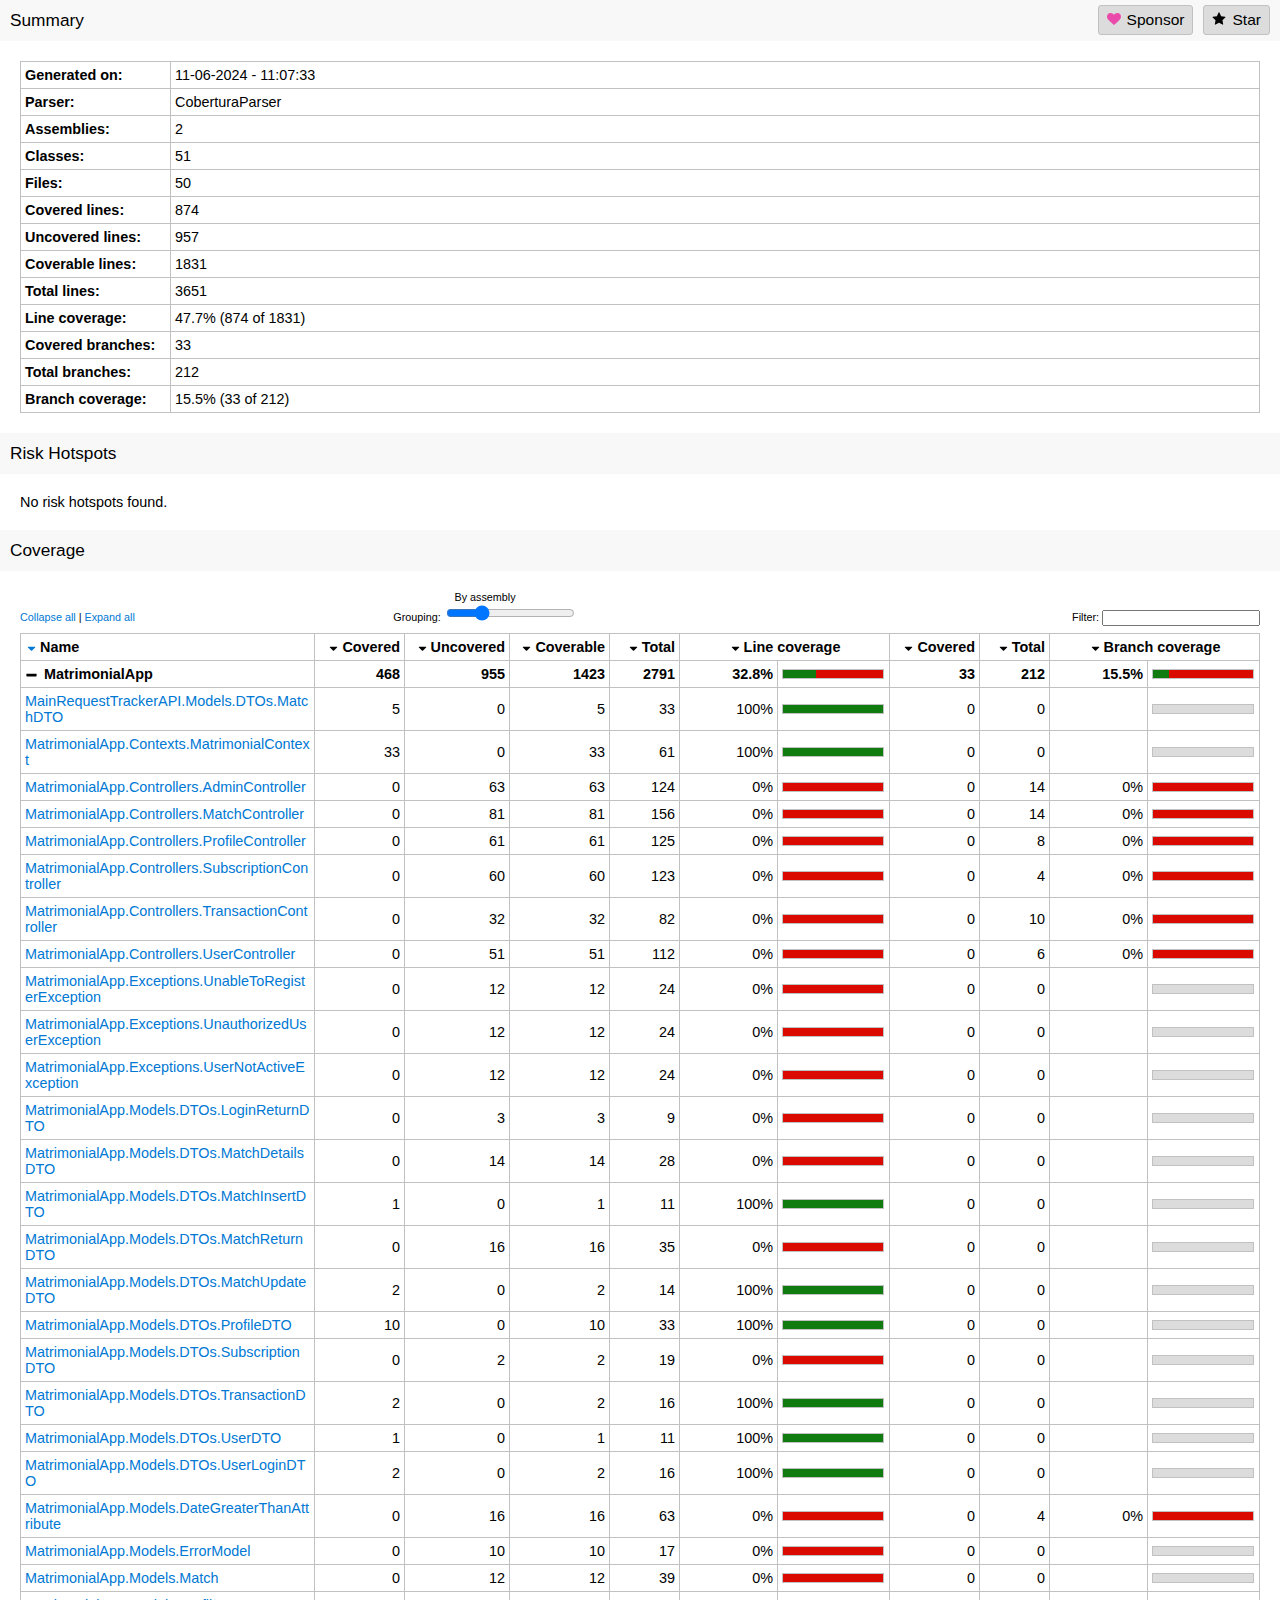
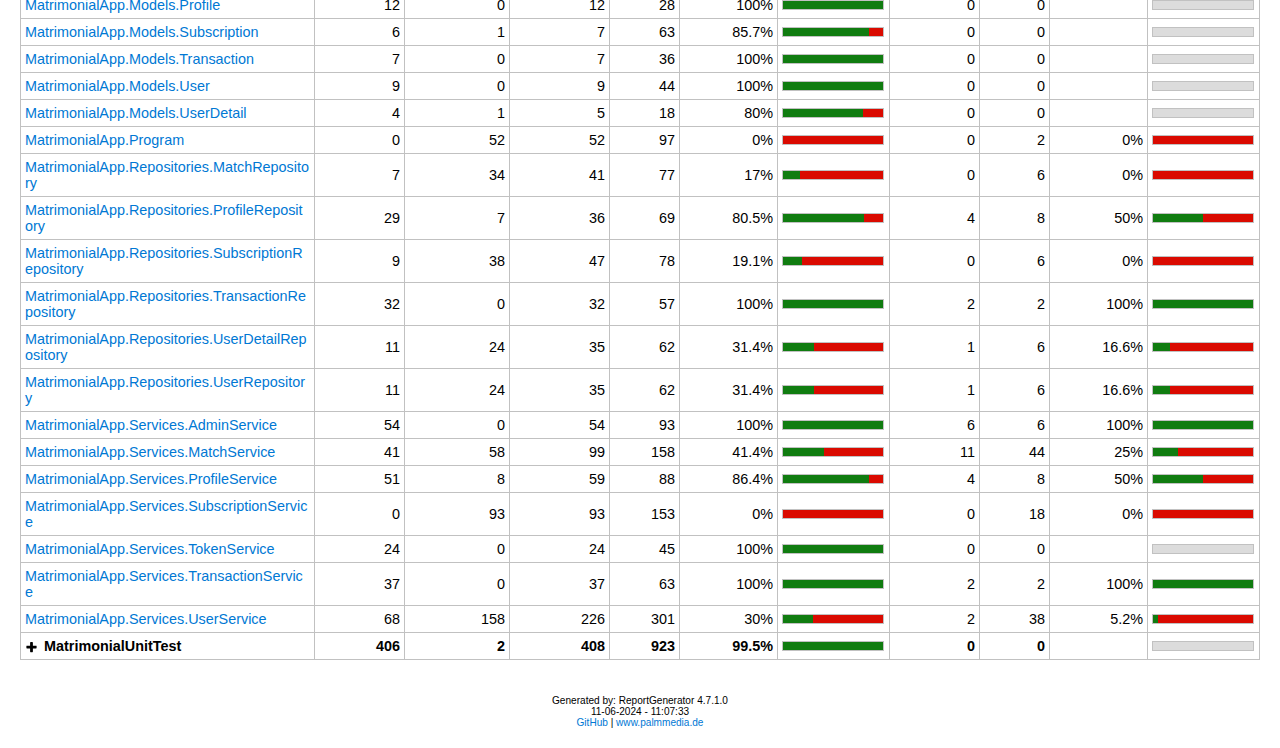
==== MatrimonialUnitTest/bin/Debug/net6.0/fine-code-coverage/coverage-tool-output/index.html @ 442a2dfc "Unit testing Done" ====
<!DOCTYPE html>
<html>
<head>
<meta charset="utf-8" />
<meta http-equiv="X-UA-Compatible" content="IE=EDGE,chrome=1" />
<link href="[data-uri]" rel="icon" type="image/x-icon" />
<title>Summary - Coverage Report</title>
<style type="text/css">html { font-family: 'Segoe UI', '-apple-system', BlinkMacSystemFont, Roboto, 'Helvetica Neue', Helvetica, Ubuntu, Arial, sans-serif, 'Apple Color Emoji', 'Segoe UI Emoji', 'Segoe UI Symbol'; margin: 0; padding: 0; font-size: 0.9em; background-color: #fff; height: 100%; }
body { margin: 0; padding: 0; height: 100%; color: #000; }
h1 { font-size: 1.2em; font-weight: normal; color: #000; background-color: rgba(248,248,248,1); padding: 10px; margin: 20px -20px 20px -20px;  }
h1:first-of-type { margin-top: 0; }
h2 { font-size: 1.0em; font-weight: bold; margin: 10px 0 15px 0; padding: 0; }
h3 { font-size: 1.0em; font-weight: bold; margin: 0 0 10px 0; padding: 0; display: inline-block; }
a { color: #0078D4; text-decoration: none; }
a:hover { color: #000; text-decoration: underline; }
h1 a.back { background-color: #e8e8e8; display: inline-block; margin: -12px 5px -10px -10px; padding: 10px; border-right: 1px solid #fff; }
h1 a.back:hover { background-color: #ccc; text-decoration: none; }
h1 a.button { color: #000; background-color: #dcdcdc; margin: -5px 0 0 10px; padding: 5px 8px 5px 8px; border: 1px solid #c1c1c1; font-size: 0.9em; border-radius: 3px; float:right; }
h1 a.button:hover { background-color: #f4f4f4; }
h1 a.button i { position: relative; top: 1px; }

.container { margin: auto; background-color: #fff; display: flex; min-height: 100%; }
.containerleft { padding: 0 20px 20px 20px; }
.containerright { width: 340px; min-width: 340px; background-color: #fff; height: 100%; }
.containerrightfixed { position: fixed; padding: 0 20px 20px 20px; border-left: solid 1px #EAEAEA; width: 300px; overflow-y: auto; height: 100%; top: 0; bottom: 0; }
.containerrightfixed h1 { background-color: rgba(248,248,248,1); }
.containerrightfixed label, .containerright a { white-space: nowrap; overflow: hidden; display: inline-block; width: 100%; max-width: 300px; text-overflow: ellipsis; }
.containerright a { margin-bottom: 3px; }

@media screen and (max-width:1200px){ 
    .container { box-shadow: none; width: 100%; }
    .containerright { display: none; }
}

.footer { font-size: 0.7em; text-align: center; margin-top: 35px; }

th { text-align: left; }
.table-fixed { table-layout: fixed; }
.overview { border: solid 1px #c1c1c1; border-collapse: collapse; width: 100%; word-wrap: break-word; }
.overview th { border: solid 1px #c1c1c1; border-collapse: collapse; padding: 5px 4px 5px 4px; background-color: #fff}
ansi
.overview thead th { background-color: #fff; }
.overview th a { color: #000; }
.overview tr.namespace a { margin-left: 15px; display: block; }
.overview td { border: solid 1px #c1c1c1; border-collapse: collapse; padding: 5px 4px 5px 4px; }
.overview tr:hover { background: #f4f4f4 }
div.currenthistory { margin: -6px -5px 0 -5px; padding: 2px 4px 6px 4px; height: 16px; }
.coverage {
    border: solid 1px #c1c1c1;
    border-collapse: collapse;
    font-size: 5px;
    height: 10px;
}
.coverage td { padding: 0; border: none; }

.customizebox { font-size: 0.75em; margin-bottom: 7px; }
.customizebox>div { width: 25%; display: inline-block; }
.customizebox div.right input { font-size: 0.8em; width: 150px; }
#namespaceslider { width: 200px; display: inline-block; margin-left: 8px; }

.percentagebar {
    padding-left: 3px;
}
a.percentagebar {
    padding-left: 6px;
}
.percentagebarundefined {
    border-left: 2px solid #fff;
}
.percentagebar0 {
    border-left: 2px solid #DA0A00;
}
.percentagebar10 {
    border-left: 2px solid;
    border-image: linear-gradient(to bottom, #DA0A00 90%, #107C10 90%, #107C10 100%) 1;
}
.percentagebar20 {
    border-left: 2px solid;
    border-image: linear-gradient(to bottom, #DA0A00 80%, #107C10 80%, #107C10 100%) 1;
}
.percentagebar30 {
    border-left: 2px solid;
    border-image: linear-gradient(to bottom, #DA0A00 70%, #107C10 70%, #107C10 100%) 1;
}
.percentagebar40 {
    border-left: 2px solid;
    border-image: linear-gradient(to bottom, #DA0A00 60%, #107C10 60%, #107C10 100%) 1;
}
.percentagebar50 {
    border-left: 2px solid;
    border-image: linear-gradient(to bottom, #DA0A00 50%, #107C10 50%, #107C10 100%) 1;
}
.percentagebar60 {
    border-left: 2px solid;
    border-image: linear-gradient(to bottom, #DA0A00 40%, #107C10 40%, #107C10 100%) 1;
}
.percentagebar70 {
    border-left: 2px solid;
    border-image: linear-gradient(to bottom, #DA0A00 30%, #107C10 30%, #107C10 100%) 1;
}
.percentagebar80 {
    border-left: 2px solid;
    border-image: linear-gradient(to bottom, #DA0A00 20%, #107C10 20%, #107C10 100%) 1;
}
.percentagebar90 {
    border-left: 2px solid;
    border-image: linear-gradient(to bottom, #DA0A00 10%, #107C10 10%, #107C10 100%) 1;
}
.percentagebar100 {
    border-left: 2px solid #107C10;
}

.hidden, .ng-hide { display: none; }
.right { text-align: right; }
.center { text-align: center; }
.rightmargin  { padding-right: 8px; }
.leftmargin { padding-left: 5px; }
.green { background-color: #107C10; }
.lightgreen { background-color: #dcf4dc; }
.red { background-color: #DA0A00; }
.lightred { background-color: #f7dede; }
.orange { background-color: #FFA500; }
.lightorange { background-color: #FFEFD5; }
.gray { background-color: #dcdcdc; }
.lightgray { color: #888888; }
.lightgraybg { background-color: #dadada; }

.toggleZoom { text-align:right; }

.ct-chart { position: relative; }
.ct-chart .ct-line { stroke-width: 2px !important; }
.ct-chart .ct-point { stroke-width: 6px !important; transition: stroke-width .2s; }
.ct-chart .ct-point:hover { stroke-width: 10px !important; }
.ct-chart .ct-series.ct-series-a .ct-line, .ct-chart .ct-series.ct-series-a .ct-point { stroke: #0078D4 !important;}
.ct-chart .ct-series.ct-series-b .ct-line, .ct-chart .ct-series.ct-series-b .ct-point { stroke: #1c2298 !important;}

.tinylinecoveragechart, .tinybranchcoveragechart { background-color: #fff; margin-left: -3px; float: left; border: solid 1px #c1c1c1; width: 30px; height: 18px; }
.historiccoverageoffset { margin-top: 7px; }

.tinylinecoveragechart .ct-line, .tinybranchcoveragechart .ct-line { stroke-width: 1px !important; }
.tinybranchcoveragechart .ct-series.ct-series-a .ct-line { stroke: #1c2298 !important; }

.linecoverage { background-color: #0078D4; width: 10px; height: 8px; border: 1px solid #000; display: inline-block; }
.branchcoverage { background-color: #1c2298; width: 10px; height: 8px; border: 1px solid #000; display: inline-block; }

.tooltip { position: absolute; display: none; padding: 5px; background: #F4C63D; color: #453D3F; pointer-events: none; z-index: 1; min-width: 250px; }

.column1324 { max-width: 1324px; }
.column674 { max-width: 674px; }
.column60 { width: 60px; }
.column70 { width: 70px; }
.column90 { width: 90px; }
.column98 { width: 98px; }
.column100 { width: 100px; }
.column105 { width: 105px; }
.column112 { width: 112px; }
.column135 { width: 135px; }
.column150 { width: 150px; }

.covered0 { width: 0px; }
.covered1 { width: 1px; }
.covered2 { width: 2px; }
.covered3 { width: 3px; }
.covered4 { width: 4px; }
.covered5 { width: 5px; }
.covered6 { width: 6px; }
.covered7 { width: 7px; }
.covered8 { width: 8px; }
.covered9 { width: 9px; }
.covered10 { width: 10px; }
.covered11 { width: 11px; }
.covered12 { width: 12px; }
.covered13 { width: 13px; }
.covered14 { width: 14px; }
.covered15 { width: 15px; }
.covered16 { width: 16px; }
.covered17 { width: 17px; }
.covered18 { width: 18px; }
.covered19 { width: 19px; }
.covered20 { width: 20px; }
.covered21 { width: 21px; }
.covered22 { width: 22px; }
.covered23 { width: 23px; }
.covered24 { width: 24px; }
.covered25 { width: 25px; }
.covered26 { width: 26px; }
.covered27 { width: 27px; }
.covered28 { width: 28px; }
.covered29 { width: 29px; }
.covered30 { width: 30px; }
.covered31 { width: 31px; }
.covered32 { width: 32px; }
.covered33 { width: 33px; }
.covered34 { width: 34px; }
.covered35 { width: 35px; }
.covered36 { width: 36px; }
.covered37 { width: 37px; }
.covered38 { width: 38px; }
.covered39 { width: 39px; }
.covered40 { width: 40px; }
.covered41 { width: 41px; }
.covered42 { width: 42px; }
.covered43 { width: 43px; }
.covered44 { width: 44px; }
.covered45 { width: 45px; }
.covered46 { width: 46px; }
.covered47 { width: 47px; }
.covered48 { width: 48px; }
.covered49 { width: 49px; }
.covered50 { width: 50px; }
.covered51 { width: 51px; }
.covered52 { width: 52px; }
.covered53 { width: 53px; }
.covered54 { width: 54px; }
.covered55 { width: 55px; }
.covered56 { width: 56px; }
.covered57 { width: 57px; }
.covered58 { width: 58px; }
.covered59 { width: 59px; }
.covered60 { width: 60px; }
.covered61 { width: 61px; }
.covered62 { width: 62px; }
.covered63 { width: 63px; }
.covered64 { width: 64px; }
.covered65 { width: 65px; }
.covered66 { width: 66px; }
.covered67 { width: 67px; }
.covered68 { width: 68px; }
.covered69 { width: 69px; }
.covered70 { width: 70px; }
.covered71 { width: 71px; }
.covered72 { width: 72px; }
.covered73 { width: 73px; }
.covered74 { width: 74px; }
.covered75 { width: 75px; }
.covered76 { width: 76px; }
.covered77 { width: 77px; }
.covered78 { width: 78px; }
.covered79 { width: 79px; }
.covered80 { width: 80px; }
.covered81 { width: 81px; }
.covered82 { width: 82px; }
.covered83 { width: 83px; }
.covered84 { width: 84px; }
.covered85 { width: 85px; }
.covered86 { width: 86px; }
.covered87 { width: 87px; }
.covered88 { width: 88px; }
.covered89 { width: 89px; }
.covered90 { width: 90px; }
.covered91 { width: 91px; }
.covered92 { width: 92px; }
.covered93 { width: 93px; }
.covered94 { width: 94px; }
.covered95 { width: 95px; }
.covered96 { width: 96px; }
.covered97 { width: 97px; }
.covered98 { width: 98px; }
.covered99 { width: 99px; }
.covered100 { width: 100px; }

@media print {
    html, body { background-color: #fff; }
    .container { max-width: 100%; width: 100%; padding: 0; }
    .overview colgroup col:first-child { width: 300px; }
}

.icon-up-dir_active {
    background-image: url([data-uri]);
    background-repeat: no-repeat;
    background-size: contain;
    padding-left: 15px;
    height: 0.9em;
    display: inline-block;
    position: relative;
    top: 3px;
}
.icon-down-dir_active {
    background-image: url([data-uri]);
    background-repeat: no-repeat;
    background-size: contain;
    padding-left: 15px;
    height: 0.9em;
    display: inline-block;
    position: relative;
    top: 3px;
}
.icon-down-dir {
    background-image: url([data-uri]);
    background-repeat: no-repeat;
    background-size: contain;
    padding-left: 15px;
    height: 0.9em;
    display: inline-block;
    position: relative;
    top: 3px;
}
.icon-info-circled {
    background-image: url([data-uri]);
    background-repeat: no-repeat;
    background-size: contain;
    padding-left: 15px;
    height: 0.9em;
    display: inline-block;
}
.icon-plus {
    background-image: url([data-uri]);
    background-repeat: no-repeat;
    background-size: contain;
    padding-left: 15px;
    height: 0.9em;
    display: inline-block;
    position: relative;
    top: 3px;
}
.icon-minus {
    background-image: url([data-uri]);
    background-repeat: no-repeat;
    background-size: contain;
    padding-left: 15px;
    height: 0.9em;
    display: inline-block;
    position: relative;
    top: 3px;
}
.icon-wrench {
    background-image: url([data-uri]);
    background-repeat: no-repeat;
    background-size: contain;
    padding-left: 20px;
    height: 0.9em;
    display: inline-block;
}
.icon-fork {
    background-image: url([data-uri]);
    background-repeat: no-repeat;
    background-size: contain;
    padding-left: 20px;
    height: 0.9em;
    display: inline-block;
}
.icon-cube {
    background-image: url([data-uri]);
    background-repeat: no-repeat;
    background-size: contain;
    padding-left: 20px;
    height: 0.9em;
    display: inline-block;
}
.icon-search-plus {
    background-image: url([data-uri]);
    background-repeat: no-repeat;
    background-size: contain;
    padding-left: 20px;
    height: 0.9em;
    display: inline-block;
}
.icon-search-minus {
    background-image: url([data-uri]);
    background-repeat: no-repeat;
    background-size: contain;
    padding-left: 20px;
    height: 0.9em;
    display: inline-block;
}
.icon-star {
    background-image: url([data-uri]);
    background-repeat: no-repeat;
    background-size: contain;
    padding-left: 20px;
    height: 0.9em;
    display: inline-block;
}
.icon-sponsor {
    background-image: url([data-uri]);
    background-repeat: no-repeat;
    background-size: contain;
    padding-left: 20px;
    height: 0.9em;
    display: inline-block;
}


.ct-double-octave:after,.ct-major-eleventh:after,.ct-major-second:after,.ct-major-seventh:after,.ct-major-sixth:after,.ct-major-tenth:after,.ct-major-third:after,.ct-major-twelfth:after,.ct-minor-second:after,.ct-minor-seventh:after,.ct-minor-sixth:after,.ct-minor-third:after,.ct-octave:after,.ct-perfect-fifth:after,.ct-perfect-fourth:after,.ct-square:after{content:"";clear:both}.ct-label{fill:rgba(0,0,0,.4);color:rgba(0,0,0,.4);font-size:.75rem;line-height:1}.ct-grid-background,.ct-line{fill:none}.ct-chart-bar .ct-label,.ct-chart-line .ct-label{display:block;display:-webkit-box;display:-moz-box;display:-ms-flexbox;display:-webkit-flex;display:flex}.ct-chart-donut .ct-label,.ct-chart-pie .ct-label{dominant-baseline:central}.ct-label.ct-horizontal.ct-start{-webkit-box-align:flex-end;-webkit-align-items:flex-end;-ms-flex-align:flex-end;align-items:flex-end;-webkit-box-pack:flex-start;-webkit-justify-content:flex-start;-ms-flex-pack:flex-start;justify-content:flex-start;text-align:left;text-anchor:start}.ct-label.ct-horizontal.ct-end{-webkit-box-align:flex-start;-webkit-align-items:flex-start;-ms-flex-align:flex-start;align-items:flex-start;-webkit-box-pack:flex-start;-webkit-justify-content:flex-start;-ms-flex-pack:flex-start;justify-content:flex-start;text-align:left;text-anchor:start}.ct-label.ct-vertical.ct-start{-webkit-box-align:flex-end;-webkit-align-items:flex-end;-ms-flex-align:flex-end;align-items:flex-end;-webkit-box-pack:flex-end;-webkit-justify-content:flex-end;-ms-flex-pack:flex-end;justify-content:flex-end;text-align:right;text-anchor:end}.ct-label.ct-vertical.ct-end{-webkit-box-align:flex-end;-webkit-align-items:flex-end;-ms-flex-align:flex-end;align-items:flex-end;-webkit-box-pack:flex-start;-webkit-justify-content:flex-start;-ms-flex-pack:flex-start;justify-content:flex-start;text-align:left;text-anchor:start}.ct-chart-bar .ct-label.ct-horizontal.ct-start{-webkit-box-align:flex-end;-webkit-align-items:flex-end;-ms-flex-align:flex-end;align-items:flex-end;-webkit-box-pack:center;-webkit-justify-content:center;-ms-flex-pack:center;justify-content:center;text-align:center;text-anchor:start}.ct-chart-bar .ct-label.ct-horizontal.ct-end{-webkit-box-align:flex-start;-webkit-align-items:flex-start;-ms-flex-align:flex-start;align-items:flex-start;-webkit-box-pack:center;-webkit-justify-content:center;-ms-flex-pack:center;justify-content:center;text-align:center;text-anchor:start}.ct-chart-bar.ct-horizontal-bars .ct-label.ct-horizontal.ct-start{-webkit-box-align:flex-end;-webkit-align-items:flex-end;-ms-flex-align:flex-end;align-items:flex-end;-webkit-box-pack:flex-start;-webkit-justify-content:flex-start;-ms-flex-pack:flex-start;justify-content:flex-start;text-align:left;text-anchor:start}.ct-chart-bar.ct-horizontal-bars .ct-label.ct-horizontal.ct-end{-webkit-box-align:flex-start;-webkit-align-items:flex-start;-ms-flex-align:flex-start;align-items:flex-start;-webkit-box-pack:flex-start;-webkit-justify-content:flex-start;-ms-flex-pack:flex-start;justify-content:flex-start;text-align:left;text-anchor:start}.ct-chart-bar.ct-horizontal-bars .ct-label.ct-vertical.ct-start{-webkit-box-align:center;-webkit-align-items:center;-ms-flex-align:center;align-items:center;-webkit-box-pack:flex-end;-webkit-justify-content:flex-end;-ms-flex-pack:flex-end;justify-content:flex-end;text-align:right;text-anchor:end}.ct-chart-bar.ct-horizontal-bars .ct-label.ct-vertical.ct-end{-webkit-box-align:center;-webkit-align-items:center;-ms-flex-align:center;align-items:center;-webkit-box-pack:flex-start;-webkit-justify-content:flex-start;-ms-flex-pack:flex-start;justify-content:flex-start;text-align:left;text-anchor:end}.ct-grid{stroke:rgba(0,0,0,.2);stroke-width:1px;stroke-dasharray:2px}.ct-point{stroke-width:10px;stroke-linecap:round}.ct-line{stroke-width:4px}.ct-area{stroke:none;fill-opacity:.1}.ct-bar{fill:none;stroke-width:10px}.ct-slice-donut{fill:none;stroke-width:60px}.ct-series-a .ct-bar,.ct-series-a .ct-line,.ct-series-a .ct-point,.ct-series-a .ct-slice-donut{stroke:#d70206}.ct-series-a .ct-area,.ct-series-a .ct-slice-donut-solid,.ct-series-a .ct-slice-pie{fill:#d70206}.ct-series-b .ct-bar,.ct-series-b .ct-line,.ct-series-b .ct-point,.ct-series-b .ct-slice-donut{stroke:#f05b4f}.ct-series-b .ct-area,.ct-series-b .ct-slice-donut-solid,.ct-series-b .ct-slice-pie{fill:#f05b4f}.ct-series-c .ct-bar,.ct-series-c .ct-line,.ct-series-c .ct-point,.ct-series-c .ct-slice-donut{stroke:#f4c63d}.ct-series-c .ct-area,.ct-series-c .ct-slice-donut-solid,.ct-series-c .ct-slice-pie{fill:#f4c63d}.ct-series-d .ct-bar,.ct-series-d .ct-line,.ct-series-d .ct-point,.ct-series-d .ct-slice-donut{stroke:#d17905}.ct-series-d .ct-area,.ct-series-d .ct-slice-donut-solid,.ct-series-d .ct-slice-pie{fill:#d17905}.ct-series-e .ct-bar,.ct-series-e .ct-line,.ct-series-e .ct-point,.ct-series-e .ct-slice-donut{stroke:#453d3f}.ct-series-e .ct-area,.ct-series-e .ct-slice-donut-solid,.ct-series-e .ct-slice-pie{fill:#453d3f}.ct-series-f .ct-bar,.ct-series-f .ct-line,.ct-series-f .ct-point,.ct-series-f .ct-slice-donut{stroke:#59922b}.ct-series-f .ct-area,.ct-series-f .ct-slice-donut-solid,.ct-series-f .ct-slice-pie{fill:#59922b}.ct-series-g .ct-bar,.ct-series-g .ct-line,.ct-series-g .ct-point,.ct-series-g .ct-slice-donut{stroke:#0544d3}.ct-series-g .ct-area,.ct-series-g .ct-slice-donut-solid,.ct-series-g .ct-slice-pie{fill:#0544d3}.ct-series-h .ct-bar,.ct-series-h .ct-line,.ct-series-h .ct-point,.ct-series-h .ct-slice-donut{stroke:#6b0392}.ct-series-h .ct-area,.ct-series-h .ct-slice-donut-solid,.ct-series-h .ct-slice-pie{fill:#6b0392}.ct-series-i .ct-bar,.ct-series-i .ct-line,.ct-series-i .ct-point,.ct-series-i .ct-slice-donut{stroke:#f05b4f}.ct-series-i .ct-area,.ct-series-i .ct-slice-donut-solid,.ct-series-i .ct-slice-pie{fill:#f05b4f}.ct-series-j .ct-bar,.ct-series-j .ct-line,.ct-series-j .ct-point,.ct-series-j .ct-slice-donut{stroke:#dda458}.ct-series-j .ct-area,.ct-series-j .ct-slice-donut-solid,.ct-series-j .ct-slice-pie{fill:#dda458}.ct-series-k .ct-bar,.ct-series-k .ct-line,.ct-series-k .ct-point,.ct-series-k .ct-slice-donut{stroke:#eacf7d}.ct-series-k .ct-area,.ct-series-k .ct-slice-donut-solid,.ct-series-k .ct-slice-pie{fill:#eacf7d}.ct-series-l .ct-bar,.ct-series-l .ct-line,.ct-series-l .ct-point,.ct-series-l .ct-slice-donut{stroke:#86797d}.ct-series-l .ct-area,.ct-series-l .ct-slice-donut-solid,.ct-series-l .ct-slice-pie{fill:#86797d}.ct-series-m .ct-bar,.ct-series-m .ct-line,.ct-series-m .ct-point,.ct-series-m .ct-slice-donut{stroke:#b2c326}.ct-series-m .ct-area,.ct-series-m .ct-slice-donut-solid,.ct-series-m .ct-slice-pie{fill:#b2c326}.ct-series-n .ct-bar,.ct-series-n .ct-line,.ct-series-n .ct-point,.ct-series-n .ct-slice-donut{stroke:#6188e2}.ct-series-n .ct-area,.ct-series-n .ct-slice-donut-solid,.ct-series-n .ct-slice-pie{fill:#6188e2}.ct-series-o .ct-bar,.ct-series-o .ct-line,.ct-series-o .ct-point,.ct-series-o .ct-slice-donut{stroke:#a748ca}.ct-series-o .ct-area,.ct-series-o .ct-slice-donut-solid,.ct-series-o .ct-slice-pie{fill:#a748ca}.ct-square{display:block;position:relative;width:100%}.ct-square:before{display:block;float:left;content:"";width:0;height:0;padding-bottom:100%}.ct-square:after{display:table}.ct-square>svg{display:block;position:absolute;top:0;left:0}.ct-minor-second{display:block;position:relative;width:100%}.ct-minor-second:before{display:block;float:left;content:"";width:0;height:0;padding-bottom:93.75%}.ct-minor-second:after{display:table}.ct-minor-second>svg{display:block;position:absolute;top:0;left:0}.ct-major-second{display:block;position:relative;width:100%}.ct-major-second:before{display:block;float:left;content:"";width:0;height:0;padding-bottom:88.8888888889%}.ct-major-second:after{display:table}.ct-major-second>svg{display:block;position:absolute;top:0;left:0}.ct-minor-third{display:block;position:relative;width:100%}.ct-minor-third:before{display:block;float:left;content:"";width:0;height:0;padding-bottom:83.3333333333%}.ct-minor-third:after{display:table}.ct-minor-third>svg{display:block;position:absolute;top:0;left:0}.ct-major-third{display:block;position:relative;width:100%}.ct-major-third:before{display:block;float:left;content:"";width:0;height:0;padding-bottom:80%}.ct-major-third:after{display:table}.ct-major-third>svg{display:block;position:absolute;top:0;left:0}.ct-perfect-fourth{display:block;position:relative;width:100%}.ct-perfect-fourth:before{display:block;float:left;content:"";width:0;height:0;padding-bottom:75%}.ct-perfect-fourth:after{display:table}.ct-perfect-fourth>svg{display:block;position:absolute;top:0;left:0}.ct-perfect-fifth{display:block;position:relative;width:100%}.ct-perfect-fifth:before{display:block;float:left;content:"";width:0;height:0;padding-bottom:66.6666666667%}.ct-perfect-fifth:after{display:table}.ct-perfect-fifth>svg{display:block;position:absolute;top:0;left:0}.ct-minor-sixth{display:block;position:relative;width:100%}.ct-minor-sixth:before{display:block;float:left;content:"";width:0;height:0;padding-bottom:62.5%}.ct-minor-sixth:after{display:table}.ct-minor-sixth>svg{display:block;position:absolute;top:0;left:0}.ct-golden-section{display:block;position:relative;width:100%}.ct-golden-section:before{display:block;float:left;content:"";width:0;height:0;padding-bottom:61.804697157%}.ct-golden-section:after{content:"";display:table;clear:both}.ct-golden-section>svg{display:block;position:absolute;top:0;left:0}.ct-major-sixth{display:block;position:relative;width:100%}.ct-major-sixth:before{display:block;float:left;content:"";width:0;height:0;padding-bottom:60%}.ct-major-sixth:after{display:table}.ct-major-sixth>svg{display:block;position:absolute;top:0;left:0}.ct-minor-seventh{display:block;position:relative;width:100%}.ct-minor-seventh:before{display:block;float:left;content:"";width:0;height:0;padding-bottom:56.25%}.ct-minor-seventh:after{display:table}.ct-minor-seventh>svg{display:block;position:absolute;top:0;left:0}.ct-major-seventh{display:block;position:relative;width:100%}.ct-major-seventh:before{display:block;float:left;content:"";width:0;height:0;padding-bottom:53.3333333333%}.ct-major-seventh:after{display:table}.ct-major-seventh>svg{display:block;position:absolute;top:0;left:0}.ct-octave{display:block;position:relative;width:100%}.ct-octave:before{display:block;float:left;content:"";width:0;height:0;padding-bottom:50%}.ct-octave:after{display:table}.ct-octave>svg{display:block;position:absolute;top:0;left:0}.ct-major-tenth{display:block;position:relative;width:100%}.ct-major-tenth:before{display:block;float:left;content:"";width:0;height:0;padding-bottom:40%}.ct-major-tenth:after{display:table}.ct-major-tenth>svg{display:block;position:absolute;top:0;left:0}.ct-major-eleventh{display:block;position:relative;width:100%}.ct-major-eleventh:before{display:block;float:left;content:"";width:0;height:0;padding-bottom:37.5%}.ct-major-eleventh:after{display:table}.ct-major-eleventh>svg{display:block;position:absolute;top:0;left:0}.ct-major-twelfth{display:block;position:relative;width:100%}.ct-major-twelfth:before{display:block;float:left;content:"";width:0;height:0;padding-bottom:33.3333333333%}.ct-major-twelfth:after{display:table}.ct-major-twelfth>svg{display:block;position:absolute;top:0;left:0}.ct-double-octave{display:block;position:relative;width:100%}.ct-double-octave:before{display:block;float:left;content:"";width:0;height:0;padding-bottom:25%}.ct-double-octave:after{display:table}.ct-double-octave>svg{display:block;position:absolute;top:0;left:0}</style>
</head><body><div class="container"><div class="containerleft">
<h1>Summary<a class="button" href="https://github.com/danielpalme/ReportGenerator" title="Star on GitHub"><i class="icon-star"></i>Star</a><a class="button" href="https://github.com/sponsors/danielpalme" title="Become a sponsor"><i class="icon-sponsor"></i>Sponsor</a></h1>
<table class="overview table-fixed">
<colgroup>
<col class="column150" />
<col />
</colgroup>
<tbody>
<tr><th>Generated on:</th><td>11-06-2024 - 11:07:33</td></tr>
<tr><th>Parser:</th><td>CoberturaParser</td></tr>
<tr><th>Assemblies:</th><td>2</td></tr>
<tr><th>Classes:</th><td>51</td></tr>
<tr><th>Files:</th><td>50</td></tr>
<tr><th>Covered lines:</th><td>874</td></tr>
<tr><th>Uncovered lines:</th><td>957</td></tr>
<tr><th>Coverable lines:</th><td>1831</td></tr>
<tr><th>Total lines:</th><td>3651</td></tr>
<tr><th>Line coverage:</th><td>47.7% (874 of 1831)</td></tr>
<tr><th>Covered branches:</th><td>33</td></tr>
<tr><th>Total branches:</th><td>212</td></tr>
<tr><th>Branch coverage:</th><td>15.5% (33 of 212)</td></tr>
</tbody>
</table>
<h1>Risk Hotspots</h1>
<risk-hotspots>
</risk-hotspots>
<p>No risk hotspots found.</p>
<h1>Coverage</h1>
<coverage-info>
<table class="overview table-fixed stripped">
<colgroup>
<col />
<col class="column90" />
<col class="column105" />
<col class="column100" />
<col class="column70" />
<col class="column60" />
<col class="column112" />
<col class="column90" />
<col class="column70" />
<col class="column60" />
<col class="column112" />
</colgroup>
<thead><tr><th>Name</th><th class="right">Covered</th><th class="right">Uncovered</th><th class="right">Coverable</th><th class="right">Total</th><th class="center" colspan="2">Line coverage</th><th class="right">Covered</th><th class="right">Total</th><th class="center" colspan="2">Branch coverage</th></tr></thead>
<tbody>
<tr><th>MatrimonialApp</th><th class="right">468</th><th class="right">955</th><th class="right">1423</th><th class="right">2791</th><th title="LineCoverage: 468/1423" class="right">32.8%</th><th><table class="coverage"><tr><td class="green covered33">&nbsp;</td><td class="red covered67">&nbsp;</td></tr></table></th><th class="right">33</th><th class="right">212</th><th class="right" title="33/212">15.5%</th><th><table class="coverage"><tr><td class="green covered16">&nbsp;</td><td class="red covered84">&nbsp;</td></tr></table></th></tr>
<tr><td><a href="MatrimonialApp_MatchDTO.html">MainRequestTrackerAPI.Models.DTOs.MatchDTO</a></td><td class="right">5</td><td class="right">0</td><td class="right">5</td><td class="right">33</td><td title="LineCoverage: 5/5" class="right">100%</td><td><table class="coverage"><tr><td class="green covered100">&nbsp;</td></tr></table></td><td class="right">0</td><td class="right">0</td><td class="right" title="-"></td><td><table class="coverage"><tr><td class="gray covered100">&nbsp;</td></tr></table></td></tr>
<tr><td><a href="MatrimonialApp_MatrimonialContext.html">MatrimonialApp.Contexts.MatrimonialContext</a></td><td class="right">33</td><td class="right">0</td><td class="right">33</td><td class="right">61</td><td title="LineCoverage: 33/33" class="right">100%</td><td><table class="coverage"><tr><td class="green covered100">&nbsp;</td></tr></table></td><td class="right">0</td><td class="right">0</td><td class="right" title="-"></td><td><table class="coverage"><tr><td class="gray covered100">&nbsp;</td></tr></table></td></tr>
<tr><td><a href="MatrimonialApp_AdminController.html">MatrimonialApp.Controllers.AdminController</a></td><td class="right">0</td><td class="right">63</td><td class="right">63</td><td class="right">124</td><td title="LineCoverage: 0/63" class="right">0%</td><td><table class="coverage"><tr><td class="red covered100">&nbsp;</td></tr></table></td><td class="right">0</td><td class="right">14</td><td class="right" title="0/14">0%</td><td><table class="coverage"><tr><td class="red covered100">&nbsp;</td></tr></table></td></tr>
<tr><td><a href="MatrimonialApp_MatchController.html">MatrimonialApp.Controllers.MatchController</a></td><td class="right">0</td><td class="right">81</td><td class="right">81</td><td class="right">156</td><td title="LineCoverage: 0/81" class="right">0%</td><td><table class="coverage"><tr><td class="red covered100">&nbsp;</td></tr></table></td><td class="right">0</td><td class="right">14</td><td class="right" title="0/14">0%</td><td><table class="coverage"><tr><td class="red covered100">&nbsp;</td></tr></table></td></tr>
<tr><td><a href="MatrimonialApp_ProfileController.html">MatrimonialApp.Controllers.ProfileController</a></td><td class="right">0</td><td class="right">61</td><td class="right">61</td><td class="right">125</td><td title="LineCoverage: 0/61" class="right">0%</td><td><table class="coverage"><tr><td class="red covered100">&nbsp;</td></tr></table></td><td class="right">0</td><td class="right">8</td><td class="right" title="0/8">0%</td><td><table class="coverage"><tr><td class="red covered100">&nbsp;</td></tr></table></td></tr>
<tr><td><a href="MatrimonialApp_SubscriptionController.html">MatrimonialApp.Controllers.SubscriptionController</a></td><td class="right">0</td><td class="right">60</td><td class="right">60</td><td class="right">123</td><td title="LineCoverage: 0/60" class="right">0%</td><td><table class="coverage"><tr><td class="red covered100">&nbsp;</td></tr></table></td><td class="right">0</td><td class="right">4</td><td class="right" title="0/4">0%</td><td><table class="coverage"><tr><td class="red covered100">&nbsp;</td></tr></table></td></tr>
<tr><td><a href="MatrimonialApp_TransactionController.html">MatrimonialApp.Controllers.TransactionController</a></td><td class="right">0</td><td class="right">32</td><td class="right">32</td><td class="right">82</td><td title="LineCoverage: 0/32" class="right">0%</td><td><table class="coverage"><tr><td class="red covered100">&nbsp;</td></tr></table></td><td class="right">0</td><td class="right">10</td><td class="right" title="0/10">0%</td><td><table class="coverage"><tr><td class="red covered100">&nbsp;</td></tr></table></td></tr>
<tr><td><a href="MatrimonialApp_UserController.html">MatrimonialApp.Controllers.UserController</a></td><td class="right">0</td><td class="right">51</td><td class="right">51</td><td class="right">112</td><td title="LineCoverage: 0/51" class="right">0%</td><td><table class="coverage"><tr><td class="red covered100">&nbsp;</td></tr></table></td><td class="right">0</td><td class="right">6</td><td class="right" title="0/6">0%</td><td><table class="coverage"><tr><td class="red covered100">&nbsp;</td></tr></table></td></tr>
<tr><td><a href="MatrimonialApp_UnableToRegisterException.html">MatrimonialApp.Exceptions.UnableToRegisterException</a></td><td class="right">0</td><td class="right">12</td><td class="right">12</td><td class="right">24</td><td title="LineCoverage: 0/12" class="right">0%</td><td><table class="coverage"><tr><td class="red covered100">&nbsp;</td></tr></table></td><td class="right">0</td><td class="right">0</td><td class="right" title="-"></td><td><table class="coverage"><tr><td class="gray covered100">&nbsp;</td></tr></table></td></tr>
<tr><td><a href="MatrimonialApp_UnauthorizedUserException.html">MatrimonialApp.Exceptions.UnauthorizedUserException</a></td><td class="right">0</td><td class="right">12</td><td class="right">12</td><td class="right">24</td><td title="LineCoverage: 0/12" class="right">0%</td><td><table class="coverage"><tr><td class="red covered100">&nbsp;</td></tr></table></td><td class="right">0</td><td class="right">0</td><td class="right" title="-"></td><td><table class="coverage"><tr><td class="gray covered100">&nbsp;</td></tr></table></td></tr>
<tr><td><a href="MatrimonialApp_UserNotActiveException.html">MatrimonialApp.Exceptions.UserNotActiveException</a></td><td class="right">0</td><td class="right">12</td><td class="right">12</td><td class="right">24</td><td title="LineCoverage: 0/12" class="right">0%</td><td><table class="coverage"><tr><td class="red covered100">&nbsp;</td></tr></table></td><td class="right">0</td><td class="right">0</td><td class="right" title="-"></td><td><table class="coverage"><tr><td class="gray covered100">&nbsp;</td></tr></table></td></tr>
<tr><td><a href="MatrimonialApp_DateGreaterThanAttribute.html">MatrimonialApp.Models.DateGreaterThanAttribute</a></td><td class="right">0</td><td class="right">16</td><td class="right">16</td><td class="right">63</td><td title="LineCoverage: 0/16" class="right">0%</td><td><table class="coverage"><tr><td class="red covered100">&nbsp;</td></tr></table></td><td class="right">0</td><td class="right">4</td><td class="right" title="0/4">0%</td><td><table class="coverage"><tr><td class="red covered100">&nbsp;</td></tr></table></td></tr>
<tr><td><a href="MatrimonialApp_LoginReturnDTO.html">MatrimonialApp.Models.DTOs.LoginReturnDTO</a></td><td class="right">0</td><td class="right">3</td><td class="right">3</td><td class="right">9</td><td title="LineCoverage: 0/3" class="right">0%</td><td><table class="coverage"><tr><td class="red covered100">&nbsp;</td></tr></table></td><td class="right">0</td><td class="right">0</td><td class="right" title="-"></td><td><table class="coverage"><tr><td class="gray covered100">&nbsp;</td></tr></table></td></tr>
<tr><td><a href="MatrimonialApp_MatchDetailsDTO.html">MatrimonialApp.Models.DTOs.MatchDetailsDTO</a></td><td class="right">0</td><td class="right">14</td><td class="right">14</td><td class="right">28</td><td title="LineCoverage: 0/14" class="right">0%</td><td><table class="coverage"><tr><td class="red covered100">&nbsp;</td></tr></table></td><td class="right">0</td><td class="right">0</td><td class="right" title="-"></td><td><table class="coverage"><tr><td class="gray covered100">&nbsp;</td></tr></table></td></tr>
<tr><td><a href="MatrimonialApp_MatchInsertDTO.html">MatrimonialApp.Models.DTOs.MatchInsertDTO</a></td><td class="right">1</td><td class="right">0</td><td class="right">1</td><td class="right">11</td><td title="LineCoverage: 1/1" class="right">100%</td><td><table class="coverage"><tr><td class="green covered100">&nbsp;</td></tr></table></td><td class="right">0</td><td class="right">0</td><td class="right" title="-"></td><td><table class="coverage"><tr><td class="gray covered100">&nbsp;</td></tr></table></td></tr>
<tr><td><a href="MatrimonialApp_MatchReturnDTO.html">MatrimonialApp.Models.DTOs.MatchReturnDTO</a></td><td class="right">0</td><td class="right">16</td><td class="right">16</td><td class="right">35</td><td title="LineCoverage: 0/16" class="right">0%</td><td><table class="coverage"><tr><td class="red covered100">&nbsp;</td></tr></table></td><td class="right">0</td><td class="right">0</td><td class="right" title="-"></td><td><table class="coverage"><tr><td class="gray covered100">&nbsp;</td></tr></table></td></tr>
<tr><td><a href="MatrimonialApp_MatchUpdateDTO.html">MatrimonialApp.Models.DTOs.MatchUpdateDTO</a></td><td class="right">2</td><td class="right">0</td><td class="right">2</td><td class="right">14</td><td title="LineCoverage: 2/2" class="right">100%</td><td><table class="coverage"><tr><td class="green covered100">&nbsp;</td></tr></table></td><td class="right">0</td><td class="right">0</td><td class="right" title="-"></td><td><table class="coverage"><tr><td class="gray covered100">&nbsp;</td></tr></table></td></tr>
<tr><td><a href="MatrimonialApp_ProfileDTO.html">MatrimonialApp.Models.DTOs.ProfileDTO</a></td><td class="right">10</td><td class="right">0</td><td class="right">10</td><td class="right">33</td><td title="LineCoverage: 10/10" class="right">100%</td><td><table class="coverage"><tr><td class="green covered100">&nbsp;</td></tr></table></td><td class="right">0</td><td class="right">0</td><td class="right" title="-"></td><td><table class="coverage"><tr><td class="gray covered100">&nbsp;</td></tr></table></td></tr>
<tr><td><a href="MatrimonialApp_SubscriptionDTO.html">MatrimonialApp.Models.DTOs.SubscriptionDTO</a></td><td class="right">0</td><td class="right">2</td><td class="right">2</td><td class="right">19</td><td title="LineCoverage: 0/2" class="right">0%</td><td><table class="coverage"><tr><td class="red covered100">&nbsp;</td></tr></table></td><td class="right">0</td><td class="right">0</td><td class="right" title="-"></td><td><table class="coverage"><tr><td class="gray covered100">&nbsp;</td></tr></table></td></tr>
<tr><td><a href="MatrimonialApp_TransactionDTO.html">MatrimonialApp.Models.DTOs.TransactionDTO</a></td><td class="right">2</td><td class="right">0</td><td class="right">2</td><td class="right">16</td><td title="LineCoverage: 2/2" class="right">100%</td><td><table class="coverage"><tr><td class="green covered100">&nbsp;</td></tr></table></td><td class="right">0</td><td class="right">0</td><td class="right" title="-"></td><td><table class="coverage"><tr><td class="gray covered100">&nbsp;</td></tr></table></td></tr>
<tr><td><a href="MatrimonialApp_UserDTO.html">MatrimonialApp.Models.DTOs.UserDTO</a></td><td class="right">1</td><td class="right">0</td><td class="right">1</td><td class="right">11</td><td title="LineCoverage: 1/1" class="right">100%</td><td><table class="coverage"><tr><td class="green covered100">&nbsp;</td></tr></table></td><td class="right">0</td><td class="right">0</td><td class="right" title="-"></td><td><table class="coverage"><tr><td class="gray covered100">&nbsp;</td></tr></table></td></tr>
<tr><td><a href="MatrimonialApp_UserLoginDTO.html">MatrimonialApp.Models.DTOs.UserLoginDTO</a></td><td class="right">2</td><td class="right">0</td><td class="right">2</td><td class="right">16</td><td title="LineCoverage: 2/2" class="right">100%</td><td><table class="coverage"><tr><td class="green covered100">&nbsp;</td></tr></table></td><td class="right">0</td><td class="right">0</td><td class="right" title="-"></td><td><table class="coverage"><tr><td class="gray covered100">&nbsp;</td></tr></table></td></tr>
<tr><td><a href="MatrimonialApp_ErrorModel.html">MatrimonialApp.Models.ErrorModel</a></td><td class="right">0</td><td class="right">10</td><td class="right">10</td><td class="right">17</td><td title="LineCoverage: 0/10" class="right">0%</td><td><table class="coverage"><tr><td class="red covered100">&nbsp;</td></tr></table></td><td class="right">0</td><td class="right">0</td><td class="right" title="-"></td><td><table class="coverage"><tr><td class="gray covered100">&nbsp;</td></tr></table></td></tr>
<tr><td><a href="MatrimonialApp_Match.html">MatrimonialApp.Models.Match</a></td><td class="right">0</td><td class="right">12</td><td class="right">12</td><td class="right">39</td><td title="LineCoverage: 0/12" class="right">0%</td><td><table class="coverage"><tr><td class="red covered100">&nbsp;</td></tr></table></td><td class="right">0</td><td class="right">0</td><td class="right" title="-"></td><td><table class="coverage"><tr><td class="gray covered100">&nbsp;</td></tr></table></td></tr>
<tr><td><a href="MatrimonialApp_Profile.html">MatrimonialApp.Models.Profile</a></td><td class="right">12</td><td class="right">0</td><td class="right">12</td><td class="right">28</td><td title="LineCoverage: 12/12" class="right">100%</td><td><table class="coverage"><tr><td class="green covered100">&nbsp;</td></tr></table></td><td class="right">0</td><td class="right">0</td><td class="right" title="-"></td><td><table class="coverage"><tr><td class="gray covered100">&nbsp;</td></tr></table></td></tr>
<tr><td><a href="MatrimonialApp_Subscription.html">MatrimonialApp.Models.Subscription</a></td><td class="right">6</td><td class="right">1</td><td class="right">7</td><td class="right">63</td><td title="LineCoverage: 6/7" class="right">85.7%</td><td><table class="coverage"><tr><td class="green covered86">&nbsp;</td><td class="red covered14">&nbsp;</td></tr></table></td><td class="right">0</td><td class="right">0</td><td class="right" title="-"></td><td><table class="coverage"><tr><td class="gray covered100">&nbsp;</td></tr></table></td></tr>
<tr><td><a href="MatrimonialApp_Transaction.html">MatrimonialApp.Models.Transaction</a></td><td class="right">7</td><td class="right">0</td><td class="right">7</td><td class="right">36</td><td title="LineCoverage: 7/7" class="right">100%</td><td><table class="coverage"><tr><td class="green covered100">&nbsp;</td></tr></table></td><td class="right">0</td><td class="right">0</td><td class="right" title="-"></td><td><table class="coverage"><tr><td class="gray covered100">&nbsp;</td></tr></table></td></tr>
<tr><td><a href="MatrimonialApp_User.html">MatrimonialApp.Models.User</a></td><td class="right">9</td><td class="right">0</td><td class="right">9</td><td class="right">44</td><td title="LineCoverage: 9/9" class="right">100%</td><td><table class="coverage"><tr><td class="green covered100">&nbsp;</td></tr></table></td><td class="right">0</td><td class="right">0</td><td class="right" title="-"></td><td><table class="coverage"><tr><td class="gray covered100">&nbsp;</td></tr></table></td></tr>
<tr><td><a href="MatrimonialApp_UserDetail.html">MatrimonialApp.Models.UserDetail</a></td><td class="right">4</td><td class="right">1</td><td class="right">5</td><td class="right">18</td><td title="LineCoverage: 4/5" class="right">80%</td><td><table class="coverage"><tr><td class="green covered80">&nbsp;</td><td class="red covered20">&nbsp;</td></tr></table></td><td class="right">0</td><td class="right">0</td><td class="right" title="-"></td><td><table class="coverage"><tr><td class="gray covered100">&nbsp;</td></tr></table></td></tr>
<tr><td><a href="MatrimonialApp_Program.html">MatrimonialApp.Program</a></td><td class="right">0</td><td class="right">52</td><td class="right">52</td><td class="right">97</td><td title="LineCoverage: 0/52" class="right">0%</td><td><table class="coverage"><tr><td class="red covered100">&nbsp;</td></tr></table></td><td class="right">0</td><td class="right">2</td><td class="right" title="0/2">0%</td><td><table class="coverage"><tr><td class="red covered100">&nbsp;</td></tr></table></td></tr>
<tr><td><a href="MatrimonialApp_MatchRepository.html">MatrimonialApp.Repositories.MatchRepository</a></td><td class="right">7</td><td class="right">34</td><td class="right">41</td><td class="right">77</td><td title="LineCoverage: 7/41" class="right">17%</td><td><table class="coverage"><tr><td class="green covered17">&nbsp;</td><td class="red covered83">&nbsp;</td></tr></table></td><td class="right">0</td><td class="right">6</td><td class="right" title="0/6">0%</td><td><table class="coverage"><tr><td class="red covered100">&nbsp;</td></tr></table></td></tr>
<tr><td><a href="MatrimonialApp_ProfileRepository.html">MatrimonialApp.Repositories.ProfileRepository</a></td><td class="right">29</td><td class="right">7</td><td class="right">36</td><td class="right">69</td><td title="LineCoverage: 29/36" class="right">80.5%</td><td><table class="coverage"><tr><td class="green covered80">&nbsp;</td><td class="red covered20">&nbsp;</td></tr></table></td><td class="right">4</td><td class="right">8</td><td class="right" title="4/8">50%</td><td><table class="coverage"><tr><td class="green covered50">&nbsp;</td><td class="red covered50">&nbsp;</td></tr></table></td></tr>
<tr><td><a href="MatrimonialApp_SubscriptionRepository.html">MatrimonialApp.Repositories.SubscriptionRepository</a></td><td class="right">9</td><td class="right">38</td><td class="right">47</td><td class="right">78</td><td title="LineCoverage: 9/47" class="right">19.1%</td><td><table class="coverage"><tr><td class="green covered19">&nbsp;</td><td class="red covered81">&nbsp;</td></tr></table></td><td class="right">0</td><td class="right">6</td><td class="right" title="0/6">0%</td><td><table class="coverage"><tr><td class="red covered100">&nbsp;</td></tr></table></td></tr>
<tr><td><a href="MatrimonialApp_TransactionRepository.html">MatrimonialApp.Repositories.TransactionRepository</a></td><td class="right">32</td><td class="right">0</td><td class="right">32</td><td class="right">57</td><td title="LineCoverage: 32/32" class="right">100%</td><td><table class="coverage"><tr><td class="green covered100">&nbsp;</td></tr></table></td><td class="right">2</td><td class="right">2</td><td class="right" title="2/2">100%</td><td><table class="coverage"><tr><td class="green covered100">&nbsp;</td></tr></table></td></tr>
<tr><td><a href="MatrimonialApp_UserDetailRepository.html">MatrimonialApp.Repositories.UserDetailRepository</a></td><td class="right">11</td><td class="right">24</td><td class="right">35</td><td class="right">62</td><td title="LineCoverage: 11/35" class="right">31.4%</td><td><table class="coverage"><tr><td class="green covered31">&nbsp;</td><td class="red covered69">&nbsp;</td></tr></table></td><td class="right">1</td><td class="right">6</td><td class="right" title="1/6">16.6%</td><td><table class="coverage"><tr><td class="green covered17">&nbsp;</td><td class="red covered83">&nbsp;</td></tr></table></td></tr>
<tr><td><a href="MatrimonialApp_UserRepository.html">MatrimonialApp.Repositories.UserRepository</a></td><td class="right">11</td><td class="right">24</td><td class="right">35</td><td class="right">62</td><td title="LineCoverage: 11/35" class="right">31.4%</td><td><table class="coverage"><tr><td class="green covered31">&nbsp;</td><td class="red covered69">&nbsp;</td></tr></table></td><td class="right">1</td><td class="right">6</td><td class="right" title="1/6">16.6%</td><td><table class="coverage"><tr><td class="green covered17">&nbsp;</td><td class="red covered83">&nbsp;</td></tr></table></td></tr>
<tr><td><a href="MatrimonialApp_AdminService.html">MatrimonialApp.Services.AdminService</a></td><td class="right">54</td><td class="right">0</td><td class="right">54</td><td class="right">93</td><td title="LineCoverage: 54/54" class="right">100%</td><td><table class="coverage"><tr><td class="green covered100">&nbsp;</td></tr></table></td><td class="right">6</td><td class="right">6</td><td class="right" title="6/6">100%</td><td><table class="coverage"><tr><td class="green covered100">&nbsp;</td></tr></table></td></tr>
<tr><td><a href="MatrimonialApp_MatchService.html">MatrimonialApp.Services.MatchService</a></td><td class="right">41</td><td class="right">58</td><td class="right">99</td><td class="right">158</td><td title="LineCoverage: 41/99" class="right">41.4%</td><td><table class="coverage"><tr><td class="green covered41">&nbsp;</td><td class="red covered59">&nbsp;</td></tr></table></td><td class="right">11</td><td class="right">44</td><td class="right" title="11/44">25%</td><td><table class="coverage"><tr><td class="green covered25">&nbsp;</td><td class="red covered75">&nbsp;</td></tr></table></td></tr>
<tr><td><a href="MatrimonialApp_ProfileService.html">MatrimonialApp.Services.ProfileService</a></td><td class="right">51</td><td class="right">8</td><td class="right">59</td><td class="right">88</td><td title="LineCoverage: 51/59" class="right">86.4%</td><td><table class="coverage"><tr><td class="green covered86">&nbsp;</td><td class="red covered14">&nbsp;</td></tr></table></td><td class="right">4</td><td class="right">8</td><td class="right" title="4/8">50%</td><td><table class="coverage"><tr><td class="green covered50">&nbsp;</td><td class="red covered50">&nbsp;</td></tr></table></td></tr>
<tr><td><a href="MatrimonialApp_SubscriptionService.html">MatrimonialApp.Services.SubscriptionService</a></td><td class="right">0</td><td class="right">93</td><td class="right">93</td><td class="right">153</td><td title="LineCoverage: 0/93" class="right">0%</td><td><table class="coverage"><tr><td class="red covered100">&nbsp;</td></tr></table></td><td class="right">0</td><td class="right">18</td><td class="right" title="0/18">0%</td><td><table class="coverage"><tr><td class="red covered100">&nbsp;</td></tr></table></td></tr>
<tr><td><a href="MatrimonialApp_TokenService.html">MatrimonialApp.Services.TokenService</a></td><td class="right">24</td><td class="right">0</td><td class="right">24</td><td class="right">45</td><td title="LineCoverage: 24/24" class="right">100%</td><td><table class="coverage"><tr><td class="green covered100">&nbsp;</td></tr></table></td><td class="right">0</td><td class="right">0</td><td class="right" title="-"></td><td><table class="coverage"><tr><td class="gray covered100">&nbsp;</td></tr></table></td></tr>
<tr><td><a href="MatrimonialApp_TransactionService.html">MatrimonialApp.Services.TransactionService</a></td><td class="right">37</td><td class="right">0</td><td class="right">37</td><td class="right">63</td><td title="LineCoverage: 37/37" class="right">100%</td><td><table class="coverage"><tr><td class="green covered100">&nbsp;</td></tr></table></td><td class="right">2</td><td class="right">2</td><td class="right" title="2/2">100%</td><td><table class="coverage"><tr><td class="green covered100">&nbsp;</td></tr></table></td></tr>
<tr><td><a href="MatrimonialApp_UserService.html">MatrimonialApp.Services.UserService</a></td><td class="right">68</td><td class="right">158</td><td class="right">226</td><td class="right">301</td><td title="LineCoverage: 68/226" class="right">30%</td><td><table class="coverage"><tr><td class="green covered30">&nbsp;</td><td class="red covered70">&nbsp;</td></tr></table></td><td class="right">2</td><td class="right">38</td><td class="right" title="2/38">5.2%</td><td><table class="coverage"><tr><td class="green covered5">&nbsp;</td><td class="red covered95">&nbsp;</td></tr></table></td></tr>
<tr><th>MatrimonialUnitTest</th><th class="right">406</th><th class="right">2</th><th class="right">408</th><th class="right">923</th><th title="LineCoverage: 406/408" class="right">99.5%</th><th><table class="coverage"><tr><td class="green covered100">&nbsp;</td></tr></table></th><th class="right">0</th><th class="right">0</th><th class="right" title="-"></th><th><table class="coverage"><tr><td class="gray covered100">&nbsp;</td></tr></table></th></tr>
<tr><td><a href="MatrimonialUnitTest_AutoGeneratedProgram.html">AutoGeneratedProgram</a></td><td class="right">0</td><td class="right">1</td><td class="right">1</td><td class="right">4</td><td title="LineCoverage: 0/1" class="right">0%</td><td><table class="coverage"><tr><td class="red covered100">&nbsp;</td></tr></table></td><td class="right">0</td><td class="right">0</td><td class="right" title="-"></td><td><table class="coverage"><tr><td class="gray covered100">&nbsp;</td></tr></table></td></tr>
<tr><td><a href="MatrimonialUnitTest_AdminServiceTests.html">MatrimonialUnitTest.AdminServiceTests</a></td><td class="right">112</td><td class="right">0</td><td class="right">112</td><td class="right">239</td><td title="LineCoverage: 112/112" class="right">100%</td><td><table class="coverage"><tr><td class="green covered100">&nbsp;</td></tr></table></td><td class="right">0</td><td class="right">0</td><td class="right" title="-"></td><td><table class="coverage"><tr><td class="gray covered100">&nbsp;</td></tr></table></td></tr>
<tr><td><a href="MatrimonialUnitTest_MatchServiceTest.html">MatrimonialUnitTest.MatchServiceTest</a></td><td class="right">62</td><td class="right">0</td><td class="right">62</td><td class="right">225</td><td title="LineCoverage: 62/62" class="right">100%</td><td><table class="coverage"><tr><td class="green covered100">&nbsp;</td></tr></table></td><td class="right">0</td><td class="right">0</td><td class="right" title="-"></td><td><table class="coverage"><tr><td class="gray covered100">&nbsp;</td></tr></table></td></tr>
<tr><td><a href="MatrimonialUnitTest_ProfileServiceTest.html">MatrimonialUnitTest.ProfileServiceTest</a></td><td class="right">79</td><td class="right">0</td><td class="right">79</td><td class="right">124</td><td title="LineCoverage: 79/79" class="right">100%</td><td><table class="coverage"><tr><td class="green covered100">&nbsp;</td></tr></table></td><td class="right">0</td><td class="right">0</td><td class="right" title="-"></td><td><table class="coverage"><tr><td class="gray covered100">&nbsp;</td></tr></table></td></tr>
<tr><td><a href="MatrimonialUnitTest_Tests.html">MatrimonialUnitTest.Tests</a></td><td class="right">4</td><td class="right">1</td><td class="right">5</td><td class="right">16</td><td title="LineCoverage: 4/5" class="right">80%</td><td><table class="coverage"><tr><td class="green covered80">&nbsp;</td><td class="red covered20">&nbsp;</td></tr></table></td><td class="right">0</td><td class="right">0</td><td class="right" title="-"></td><td><table class="coverage"><tr><td class="gray covered100">&nbsp;</td></tr></table></td></tr>
<tr><td><a href="MatrimonialUnitTest_TokenServiceTest.html">MatrimonialUnitTest.TokenServiceTest</a></td><td class="right">13</td><td class="right">0</td><td class="right">13</td><td class="right">43</td><td title="LineCoverage: 13/13" class="right">100%</td><td><table class="coverage"><tr><td class="green covered100">&nbsp;</td></tr></table></td><td class="right">0</td><td class="right">0</td><td class="right" title="-"></td><td><table class="coverage"><tr><td class="gray covered100">&nbsp;</td></tr></table></td></tr>
<tr><td><a href="MatrimonialUnitTest_TransactionServiceTest.html">MatrimonialUnitTest.TransactionServiceTest</a></td><td class="right">74</td><td class="right">0</td><td class="right">74</td><td class="right">163</td><td title="LineCoverage: 74/74" class="right">100%</td><td><table class="coverage"><tr><td class="green covered100">&nbsp;</td></tr></table></td><td class="right">0</td><td class="right">0</td><td class="right" title="-"></td><td><table class="coverage"><tr><td class="gray covered100">&nbsp;</td></tr></table></td></tr>
<tr><td><a href="MatrimonialUnitTest_UserServiceTest.html">MatrimonialUnitTest.UserServiceTest</a></td><td class="right">62</td><td class="right">0</td><td class="right">62</td><td class="right">109</td><td title="LineCoverage: 62/62" class="right">100%</td><td><table class="coverage"><tr><td class="green covered100">&nbsp;</td></tr></table></td><td class="right">0</td><td class="right">0</td><td class="right" title="-"></td><td><table class="coverage"><tr><td class="gray covered100">&nbsp;</td></tr></table></td></tr>
</tbody>
</table>
</coverage-info>
<div class="footer">Generated by: ReportGenerator 4.7.1.0<br />11-06-2024 - 11:07:33<br /><a href="https://github.com/danielpalme/ReportGenerator">GitHub</a> | <a href="http://www.palmmedia.de">www.palmmedia.de</a></div></div></div>
<script type="text/javascript">/* <![CDATA[ */ /* Chartist.js 0.11.0
 * Copyright © 2017 Gion Kunz
 * Free to use under either the WTFPL license or the MIT license.
 * https://raw.githubusercontent.com/gionkunz/chartist-js/master/LICENSE-WTFPL
 * https://raw.githubusercontent.com/gionkunz/chartist-js/master/LICENSE-MIT
 */

!function (a, b) { "function" == typeof define && define.amd ? define("Chartist", [], function () { return a.Chartist = b() }) : "object" == typeof module && module.exports ? module.exports = b() : a.Chartist = b() }(this, function () {
    var a = { version: "0.11.0" }; return function (a, b, c) { "use strict"; c.namespaces = { svg: "http://www.w3.org/2000/svg", xmlns: "http://www.w3.org/2000/xmlns/", xhtml: "http://www.w3.org/1999/xhtml", xlink: "http://www.w3.org/1999/xlink", ct: "http://gionkunz.github.com/chartist-js/ct" }, c.noop = function (a) { return a }, c.alphaNumerate = function (a) { return String.fromCharCode(97 + a % 26) }, c.extend = function (a) { var b, d, e; for (a = a || {}, b = 1; b < arguments.length; b++) { d = arguments[b]; for (var f in d) e = d[f], "object" != typeof e || null === e || e instanceof Array ? a[f] = e : a[f] = c.extend(a[f], e) } return a }, c.replaceAll = function (a, b, c) { return a.replace(new RegExp(b, "g"), c) }, c.ensureUnit = function (a, b) { return "number" == typeof a && (a += b), a }, c.quantity = function (a) { if ("string" == typeof a) { var b = /^(\d+)\s*(.*)$/g.exec(a); return { value: +b[1], unit: b[2] || void 0 } } return { value: a } }, c.querySelector = function (a) { return a instanceof Node ? a : b.querySelector(a) }, c.times = function (a) { return Array.apply(null, new Array(a)) }, c.sum = function (a, b) { return a + (b ? b : 0) }, c.mapMultiply = function (a) { return function (b) { return b * a } }, c.mapAdd = function (a) { return function (b) { return b + a } }, c.serialMap = function (a, b) { var d = [], e = Math.max.apply(null, a.map(function (a) { return a.length })); return c.times(e).forEach(function (c, e) { var f = a.map(function (a) { return a[e] }); d[e] = b.apply(null, f) }), d }, c.roundWithPrecision = function (a, b) { var d = Math.pow(10, b || c.precision); return Math.round(a * d) / d }, c.precision = 8, c.escapingMap = { "&": "&amp;", "<": "&lt;", ">": "&gt;", '"': "&quot;", "'": "&#039;" }, c.serialize = function (a) { return null === a || void 0 === a ? a : ("number" == typeof a ? a = "" + a : "object" == typeof a && (a = JSON.stringify({ data: a })), Object.keys(c.escapingMap).reduce(function (a, b) { return c.replaceAll(a, b, c.escapingMap[b]) }, a)) }, c.deserialize = function (a) { if ("string" != typeof a) return a; a = Object.keys(c.escapingMap).reduce(function (a, b) { return c.replaceAll(a, c.escapingMap[b], b) }, a); try { a = JSON.parse(a), a = void 0 !== a.data ? a.data : a } catch (b) { } return a }, c.createSvg = function (a, b, d, e) { var f; return b = b || "100%", d = d || "100%", Array.prototype.slice.call(a.querySelectorAll("svg")).filter(function (a) { return a.getAttributeNS(c.namespaces.xmlns, "ct") }).forEach(function (b) { a.removeChild(b) }), f = new c.Svg("svg").attr({ width: b, height: d }).addClass(e), f._node.style.width = b, f._node.style.height = d, a.appendChild(f._node), f }, c.normalizeData = function (a, b, d) { var e, f = { raw: a, normalized: {} }; return f.normalized.series = c.getDataArray({ series: a.series || [] }, b, d), e = f.normalized.series.every(function (a) { return a instanceof Array }) ? Math.max.apply(null, f.normalized.series.map(function (a) { return a.length })) : f.normalized.series.length, f.normalized.labels = (a.labels || []).slice(), Array.prototype.push.apply(f.normalized.labels, c.times(Math.max(0, e - f.normalized.labels.length)).map(function () { return "" })), b && c.reverseData(f.normalized), f }, c.safeHasProperty = function (a, b) { return null !== a && "object" == typeof a && a.hasOwnProperty(b) }, c.isDataHoleValue = function (a) { return null === a || void 0 === a || "number" == typeof a && isNaN(a) }, c.reverseData = function (a) { a.labels.reverse(), a.series.reverse(); for (var b = 0; b < a.series.length; b++)"object" == typeof a.series[b] && void 0 !== a.series[b].data ? a.series[b].data.reverse() : a.series[b] instanceof Array && a.series[b].reverse() }, c.getDataArray = function (a, b, d) { function e(a) { if (c.safeHasProperty(a, "value")) return e(a.value); if (c.safeHasProperty(a, "data")) return e(a.data); if (a instanceof Array) return a.map(e); if (!c.isDataHoleValue(a)) { if (d) { var b = {}; return "string" == typeof d ? b[d] = c.getNumberOrUndefined(a) : b.y = c.getNumberOrUndefined(a), b.x = a.hasOwnProperty("x") ? c.getNumberOrUndefined(a.x) : b.x, b.y = a.hasOwnProperty("y") ? c.getNumberOrUndefined(a.y) : b.y, b } return c.getNumberOrUndefined(a) } } return a.series.map(e) }, c.normalizePadding = function (a, b) { return b = b || 0, "number" == typeof a ? { top: a, right: a, bottom: a, left: a } : { top: "number" == typeof a.top ? a.top : b, right: "number" == typeof a.right ? a.right : b, bottom: "number" == typeof a.bottom ? a.bottom : b, left: "number" == typeof a.left ? a.left : b } }, c.getMetaData = function (a, b) { var c = a.data ? a.data[b] : a[b]; return c ? c.meta : void 0 }, c.orderOfMagnitude = function (a) { return Math.floor(Math.log(Math.abs(a)) / Math.LN10) }, c.projectLength = function (a, b, c) { return b / c.range * a }, c.getAvailableHeight = function (a, b) { return Math.max((c.quantity(b.height).value || a.height()) - (b.chartPadding.top + b.chartPadding.bottom) - b.axisX.offset, 0) }, c.getHighLow = function (a, b, d) { function e(a) { if (void 0 !== a) if (a instanceof Array) for (var b = 0; b < a.length; b++)e(a[b]); else { var c = d ? +a[d] : +a; g && c > f.high && (f.high = c), h && c < f.low && (f.low = c) } } b = c.extend({}, b, d ? b["axis" + d.toUpperCase()] : {}); var f = { high: void 0 === b.high ? -Number.MAX_VALUE : +b.high, low: void 0 === b.low ? Number.MAX_VALUE : +b.low }, g = void 0 === b.high, h = void 0 === b.low; return (g || h) && e(a), (b.referenceValue || 0 === b.referenceValue) && (f.high = Math.max(b.referenceValue, f.high), f.low = Math.min(b.referenceValue, f.low)), f.high <= f.low && (0 === f.low ? f.high = 1 : f.low < 0 ? f.high = 0 : f.high > 0 ? f.low = 0 : (f.high = 1, f.low = 0)), f }, c.isNumeric = function (a) { return null !== a && isFinite(a) }, c.isFalseyButZero = function (a) { return !a && 0 !== a }, c.getNumberOrUndefined = function (a) { return c.isNumeric(a) ? +a : void 0 }, c.isMultiValue = function (a) { return "object" == typeof a && ("x" in a || "y" in a) }, c.getMultiValue = function (a, b) { return c.isMultiValue(a) ? c.getNumberOrUndefined(a[b || "y"]) : c.getNumberOrUndefined(a) }, c.rho = function (a) { function b(a, c) { return a % c === 0 ? c : b(c, a % c) } function c(a) { return a * a + 1 } if (1 === a) return a; var d, e = 2, f = 2; if (a % 2 === 0) return 2; do e = c(e) % a, f = c(c(f)) % a, d = b(Math.abs(e - f), a); while (1 === d); return d }, c.getBounds = function (a, b, d, e) { function f(a, b) { return a === (a += b) && (a *= 1 + (b > 0 ? o : -o)), a } var g, h, i, j = 0, k = { high: b.high, low: b.low }; k.valueRange = k.high - k.low, k.oom = c.orderOfMagnitude(k.valueRange), k.step = Math.pow(10, k.oom), k.min = Math.floor(k.low / k.step) * k.step, k.max = Math.ceil(k.high / k.step) * k.step, k.range = k.max - k.min, k.numberOfSteps = Math.round(k.range / k.step); var l = c.projectLength(a, k.step, k), m = l < d, n = e ? c.rho(k.range) : 0; if (e && c.projectLength(a, 1, k) >= d) k.step = 1; else if (e && n < k.step && c.projectLength(a, n, k) >= d) k.step = n; else for (; ;) { if (m && c.projectLength(a, k.step, k) <= d) k.step *= 2; else { if (m || !(c.projectLength(a, k.step / 2, k) >= d)) break; if (k.step /= 2, e && k.step % 1 !== 0) { k.step *= 2; break } } if (j++ > 1e3) throw new Error("Exceeded maximum number of iterations while optimizing scale step!") } var o = 2.221e-16; for (k.step = Math.max(k.step, o), h = k.min, i = k.max; h + k.step <= k.low;)h = f(h, k.step); for (; i - k.step >= k.high;)i = f(i, -k.step); k.min = h, k.max = i, k.range = k.max - k.min; var p = []; for (g = k.min; g <= k.max; g = f(g, k.step)) { var q = c.roundWithPrecision(g); q !== p[p.length - 1] && p.push(q) } return k.values = p, k }, c.polarToCartesian = function (a, b, c, d) { var e = (d - 90) * Math.PI / 180; return { x: a + c * Math.cos(e), y: b + c * Math.sin(e) } }, c.createChartRect = function (a, b, d) { var e = !(!b.axisX && !b.axisY), f = e ? b.axisY.offset : 0, g = e ? b.axisX.offset : 0, h = a.width() || c.quantity(b.width).value || 0, i = a.height() || c.quantity(b.height).value || 0, j = c.normalizePadding(b.chartPadding, d); h = Math.max(h, f + j.left + j.right), i = Math.max(i, g + j.top + j.bottom); var k = { padding: j, width: function () { return this.x2 - this.x1 }, height: function () { return this.y1 - this.y2 } }; return e ? ("start" === b.axisX.position ? (k.y2 = j.top + g, k.y1 = Math.max(i - j.bottom, k.y2 + 1)) : (k.y2 = j.top, k.y1 = Math.max(i - j.bottom - g, k.y2 + 1)), "start" === b.axisY.position ? (k.x1 = j.left + f, k.x2 = Math.max(h - j.right, k.x1 + 1)) : (k.x1 = j.left, k.x2 = Math.max(h - j.right - f, k.x1 + 1))) : (k.x1 = j.left, k.x2 = Math.max(h - j.right, k.x1 + 1), k.y2 = j.top, k.y1 = Math.max(i - j.bottom, k.y2 + 1)), k }, c.createGrid = function (a, b, d, e, f, g, h, i) { var j = {}; j[d.units.pos + "1"] = a, j[d.units.pos + "2"] = a, j[d.counterUnits.pos + "1"] = e, j[d.counterUnits.pos + "2"] = e + f; var k = g.elem("line", j, h.join(" ")); i.emit("draw", c.extend({ type: "grid", axis: d, index: b, group: g, element: k }, j)) }, c.createGridBackground = function (a, b, c, d) { var e = a.elem("rect", { x: b.x1, y: b.y2, width: b.width(), height: b.height() }, c, !0); d.emit("draw", { type: "gridBackground", group: a, element: e }) }, c.createLabel = function (a, d, e, f, g, h, i, j, k, l, m) { var n, o = {}; if (o[g.units.pos] = a + i[g.units.pos], o[g.counterUnits.pos] = i[g.counterUnits.pos], o[g.units.len] = d, o[g.counterUnits.len] = Math.max(0, h - 10), l) { var p = b.createElement("span"); p.className = k.join(" "), p.setAttribute("xmlns", c.namespaces.xhtml), p.innerText = f[e], p.style[g.units.len] = Math.round(o[g.units.len]) + "px", p.style[g.counterUnits.len] = Math.round(o[g.counterUnits.len]) + "px", n = j.foreignObject(p, c.extend({ style: "overflow: visible;" }, o)) } else n = j.elem("text", o, k.join(" ")).text(f[e]); m.emit("draw", c.extend({ type: "label", axis: g, index: e, group: j, element: n, text: f[e] }, o)) }, c.getSeriesOption = function (a, b, c) { if (a.name && b.series && b.series[a.name]) { var d = b.series[a.name]; return d.hasOwnProperty(c) ? d[c] : b[c] } return b[c] }, c.optionsProvider = function (b, d, e) { function f(b) { var f = h; if (h = c.extend({}, j), d) for (i = 0; i < d.length; i++) { var g = a.matchMedia(d[i][0]); g.matches && (h = c.extend(h, d[i][1])) } e && b && e.emit("optionsChanged", { previousOptions: f, currentOptions: h }) } function g() { k.forEach(function (a) { a.removeListener(f) }) } var h, i, j = c.extend({}, b), k = []; if (!a.matchMedia) throw "window.matchMedia not found! Make sure you're using a polyfill."; if (d) for (i = 0; i < d.length; i++) { var l = a.matchMedia(d[i][0]); l.addListener(f), k.push(l) } return f(), { removeMediaQueryListeners: g, getCurrentOptions: function () { return c.extend({}, h) } } }, c.splitIntoSegments = function (a, b, d) { var e = { increasingX: !1, fillHoles: !1 }; d = c.extend({}, e, d); for (var f = [], g = !0, h = 0; h < a.length; h += 2)void 0 === c.getMultiValue(b[h / 2].value) ? d.fillHoles || (g = !0) : (d.increasingX && h >= 2 && a[h] <= a[h - 2] && (g = !0), g && (f.push({ pathCoordinates: [], valueData: [] }), g = !1), f[f.length - 1].pathCoordinates.push(a[h], a[h + 1]), f[f.length - 1].valueData.push(b[h / 2])); return f } }(window, document, a), function (a, b, c) { "use strict"; c.Interpolation = {}, c.Interpolation.none = function (a) { var b = { fillHoles: !1 }; return a = c.extend({}, b, a), function (b, d) { for (var e = new c.Svg.Path, f = !0, g = 0; g < b.length; g += 2) { var h = b[g], i = b[g + 1], j = d[g / 2]; void 0 !== c.getMultiValue(j.value) ? (f ? e.move(h, i, !1, j) : e.line(h, i, !1, j), f = !1) : a.fillHoles || (f = !0) } return e } }, c.Interpolation.simple = function (a) { var b = { divisor: 2, fillHoles: !1 }; a = c.extend({}, b, a); var d = 1 / Math.max(1, a.divisor); return function (b, e) { for (var f, g, h, i = new c.Svg.Path, j = 0; j < b.length; j += 2) { var k = b[j], l = b[j + 1], m = (k - f) * d, n = e[j / 2]; void 0 !== n.value ? (void 0 === h ? i.move(k, l, !1, n) : i.curve(f + m, g, k - m, l, k, l, !1, n), f = k, g = l, h = n) : a.fillHoles || (f = k = h = void 0) } return i } }, c.Interpolation.cardinal = function (a) { var b = { tension: 1, fillHoles: !1 }; a = c.extend({}, b, a); var d = Math.min(1, Math.max(0, a.tension)), e = 1 - d; return function f(b, g) { var h = c.splitIntoSegments(b, g, { fillHoles: a.fillHoles }); if (h.length) { if (h.length > 1) { var i = []; return h.forEach(function (a) { i.push(f(a.pathCoordinates, a.valueData)) }), c.Svg.Path.join(i) } if (b = h[0].pathCoordinates, g = h[0].valueData, b.length <= 4) return c.Interpolation.none()(b, g); for (var j, k = (new c.Svg.Path).move(b[0], b[1], !1, g[0]), l = 0, m = b.length; m - 2 * !j > l; l += 2) { var n = [{ x: +b[l - 2], y: +b[l - 1] }, { x: +b[l], y: +b[l + 1] }, { x: +b[l + 2], y: +b[l + 3] }, { x: +b[l + 4], y: +b[l + 5] }]; j ? l ? m - 4 === l ? n[3] = { x: +b[0], y: +b[1] } : m - 2 === l && (n[2] = { x: +b[0], y: +b[1] }, n[3] = { x: +b[2], y: +b[3] }) : n[0] = { x: +b[m - 2], y: +b[m - 1] } : m - 4 === l ? n[3] = n[2] : l || (n[0] = { x: +b[l], y: +b[l + 1] }), k.curve(d * (-n[0].x + 6 * n[1].x + n[2].x) / 6 + e * n[2].x, d * (-n[0].y + 6 * n[1].y + n[2].y) / 6 + e * n[2].y, d * (n[1].x + 6 * n[2].x - n[3].x) / 6 + e * n[2].x, d * (n[1].y + 6 * n[2].y - n[3].y) / 6 + e * n[2].y, n[2].x, n[2].y, !1, g[(l + 2) / 2]) } return k } return c.Interpolation.none()([]) } }, c.Interpolation.monotoneCubic = function (a) { var b = { fillHoles: !1 }; return a = c.extend({}, b, a), function d(b, e) { var f = c.splitIntoSegments(b, e, { fillHoles: a.fillHoles, increasingX: !0 }); if (f.length) { if (f.length > 1) { var g = []; return f.forEach(function (a) { g.push(d(a.pathCoordinates, a.valueData)) }), c.Svg.Path.join(g) } if (b = f[0].pathCoordinates, e = f[0].valueData, b.length <= 4) return c.Interpolation.none()(b, e); var h, i, j = [], k = [], l = b.length / 2, m = [], n = [], o = [], p = []; for (h = 0; h < l; h++)j[h] = b[2 * h], k[h] = b[2 * h + 1]; for (h = 0; h < l - 1; h++)o[h] = k[h + 1] - k[h], p[h] = j[h + 1] - j[h], n[h] = o[h] / p[h]; for (m[0] = n[0], m[l - 1] = n[l - 2], h = 1; h < l - 1; h++)0 === n[h] || 0 === n[h - 1] || n[h - 1] > 0 != n[h] > 0 ? m[h] = 0 : (m[h] = 3 * (p[h - 1] + p[h]) / ((2 * p[h] + p[h - 1]) / n[h - 1] + (p[h] + 2 * p[h - 1]) / n[h]), isFinite(m[h]) || (m[h] = 0)); for (i = (new c.Svg.Path).move(j[0], k[0], !1, e[0]), h = 0; h < l - 1; h++)i.curve(j[h] + p[h] / 3, k[h] + m[h] * p[h] / 3, j[h + 1] - p[h] / 3, k[h + 1] - m[h + 1] * p[h] / 3, j[h + 1], k[h + 1], !1, e[h + 1]); return i } return c.Interpolation.none()([]) } }, c.Interpolation.step = function (a) { var b = { postpone: !0, fillHoles: !1 }; return a = c.extend({}, b, a), function (b, d) { for (var e, f, g, h = new c.Svg.Path, i = 0; i < b.length; i += 2) { var j = b[i], k = b[i + 1], l = d[i / 2]; void 0 !== l.value ? (void 0 === g ? h.move(j, k, !1, l) : (a.postpone ? h.line(j, f, !1, g) : h.line(e, k, !1, l), h.line(j, k, !1, l)), e = j, f = k, g = l) : a.fillHoles || (e = f = g = void 0) } return h } } }(window, document, a), function (a, b, c) { "use strict"; c.EventEmitter = function () { function a(a, b) { d[a] = d[a] || [], d[a].push(b) } function b(a, b) { d[a] && (b ? (d[a].splice(d[a].indexOf(b), 1), 0 === d[a].length && delete d[a]) : delete d[a]) } function c(a, b) { d[a] && d[a].forEach(function (a) { a(b) }), d["*"] && d["*"].forEach(function (c) { c(a, b) }) } var d = []; return { addEventHandler: a, removeEventHandler: b, emit: c } } }(window, document, a), function (a, b, c) { "use strict"; function d(a) { var b = []; if (a.length) for (var c = 0; c < a.length; c++)b.push(a[c]); return b } function e(a, b) { var d = b || this.prototype || c.Class, e = Object.create(d); c.Class.cloneDefinitions(e, a); var f = function () { var a, b = e.constructor || function () { }; return a = this === c ? Object.create(e) : this, b.apply(a, Array.prototype.slice.call(arguments, 0)), a }; return f.prototype = e, f["super"] = d, f.extend = this.extend, f } function f() { var a = d(arguments), b = a[0]; return a.splice(1, a.length - 1).forEach(function (a) { Object.getOwnPropertyNames(a).forEach(function (c) { delete b[c], Object.defineProperty(b, c, Object.getOwnPropertyDescriptor(a, c)) }) }), b } c.Class = { extend: e, cloneDefinitions: f } }(window, document, a), function (a, b, c) { "use strict"; function d(a, b, d) { return a && (this.data = a || {}, this.data.labels = this.data.labels || [], this.data.series = this.data.series || [], this.eventEmitter.emit("data", { type: "update", data: this.data })), b && (this.options = c.extend({}, d ? this.options : this.defaultOptions, b), this.initializeTimeoutId || (this.optionsProvider.removeMediaQueryListeners(), this.optionsProvider = c.optionsProvider(this.options, this.responsiveOptions, this.eventEmitter))), this.initializeTimeoutId || this.createChart(this.optionsProvider.getCurrentOptions()), this } function e() { return this.initializeTimeoutId ? a.clearTimeout(this.initializeTimeoutId) : (a.removeEventListener("resize", this.resizeListener), this.optionsProvider.removeMediaQueryListeners()), this } function f(a, b) { return this.eventEmitter.addEventHandler(a, b), this } function g(a, b) { return this.eventEmitter.removeEventHandler(a, b), this } function h() { a.addEventListener("resize", this.resizeListener), this.optionsProvider = c.optionsProvider(this.options, this.responsiveOptions, this.eventEmitter), this.eventEmitter.addEventHandler("optionsChanged", function () { this.update() }.bind(this)), this.options.plugins && this.options.plugins.forEach(function (a) { a instanceof Array ? a[0](this, a[1]) : a(this) }.bind(this)), this.eventEmitter.emit("data", { type: "initial", data: this.data }), this.createChart(this.optionsProvider.getCurrentOptions()), this.initializeTimeoutId = void 0 } function i(a, b, d, e, f) { this.container = c.querySelector(a), this.data = b || {}, this.data.labels = this.data.labels || [], this.data.series = this.data.series || [], this.defaultOptions = d, this.options = e, this.responsiveOptions = f, this.eventEmitter = c.EventEmitter(), this.supportsForeignObject = c.Svg.isSupported("Extensibility"), this.supportsAnimations = c.Svg.isSupported("AnimationEventsAttribute"), this.resizeListener = function () { this.update() }.bind(this), this.container && (this.container.__chartist__ && this.container.__chartist__.detach(), this.container.__chartist__ = this), this.initializeTimeoutId = setTimeout(h.bind(this), 0) } c.Base = c.Class.extend({ constructor: i, optionsProvider: void 0, container: void 0, svg: void 0, eventEmitter: void 0, createChart: function () { throw new Error("Base chart type can't be instantiated!") }, update: d, detach: e, on: f, off: g, version: c.version, supportsForeignObject: !1 }) }(window, document, a), function (a, b, c) { "use strict"; function d(a, d, e, f, g) { a instanceof Element ? this._node = a : (this._node = b.createElementNS(c.namespaces.svg, a), "svg" === a && this.attr({ "xmlns:ct": c.namespaces.ct })), d && this.attr(d), e && this.addClass(e), f && (g && f._node.firstChild ? f._node.insertBefore(this._node, f._node.firstChild) : f._node.appendChild(this._node)) } function e(a, b) { return "string" == typeof a ? b ? this._node.getAttributeNS(b, a) : this._node.getAttribute(a) : (Object.keys(a).forEach(function (b) { if (void 0 !== a[b]) if (b.indexOf(":") !== -1) { var d = b.split(":"); this._node.setAttributeNS(c.namespaces[d[0]], b, a[b]) } else this._node.setAttribute(b, a[b]) }.bind(this)), this) } function f(a, b, d, e) { return new c.Svg(a, b, d, this, e) } function g() { return this._node.parentNode instanceof SVGElement ? new c.Svg(this._node.parentNode) : null } function h() { for (var a = this._node; "svg" !== a.nodeName;)a = a.parentNode; return new c.Svg(a) } function i(a) { var b = this._node.querySelector(a); return b ? new c.Svg(b) : null } function j(a) { var b = this._node.querySelectorAll(a); return b.length ? new c.Svg.List(b) : null } function k() { return this._node } function l(a, d, e, f) { if ("string" == typeof a) { var g = b.createElement("div"); g.innerHTML = a, a = g.firstChild } a.setAttribute("xmlns", c.namespaces.xmlns); var h = this.elem("foreignObject", d, e, f); return h._node.appendChild(a), h } function m(a) { return this._node.appendChild(b.createTextNode(a)), this } function n() { for (; this._node.firstChild;)this._node.removeChild(this._node.firstChild); return this } function o() { return this._node.parentNode.removeChild(this._node), this.parent() } function p(a) { return this._node.parentNode.replaceChild(a._node, this._node), a } function q(a, b) { return b && this._node.firstChild ? this._node.insertBefore(a._node, this._node.firstChild) : this._node.appendChild(a._node), this } function r() { return this._node.getAttribute("class") ? this._node.getAttribute("class").trim().split(/\s+/) : [] } function s(a) { return this._node.setAttribute("class", this.classes(this._node).concat(a.trim().split(/\s+/)).filter(function (a, b, c) { return c.indexOf(a) === b }).join(" ")), this } function t(a) { var b = a.trim().split(/\s+/); return this._node.setAttribute("class", this.classes(this._node).filter(function (a) { return b.indexOf(a) === -1 }).join(" ")), this } function u() { return this._node.setAttribute("class", ""), this } function v() { return this._node.getBoundingClientRect().height } function w() { return this._node.getBoundingClientRect().width } function x(a, b, d) { return void 0 === b && (b = !0), Object.keys(a).forEach(function (e) { function f(a, b) { var f, g, h, i = {}; a.easing && (h = a.easing instanceof Array ? a.easing : c.Svg.Easing[a.easing], delete a.easing), a.begin = c.ensureUnit(a.begin, "ms"), a.dur = c.ensureUnit(a.dur, "ms"), h && (a.calcMode = "spline", a.keySplines = h.join(" "), a.keyTimes = "0;1"), b && (a.fill = "freeze", i[e] = a.from, this.attr(i), g = c.quantity(a.begin || 0).value, a.begin = "indefinite"), f = this.elem("animate", c.extend({ attributeName: e }, a)), b && setTimeout(function () { try { f._node.beginElement() } catch (b) { i[e] = a.to, this.attr(i), f.remove() } }.bind(this), g), d && f._node.addEventListener("beginEvent", function () { d.emit("animationBegin", { element: this, animate: f._node, params: a }) }.bind(this)), f._node.addEventListener("endEvent", function () { d && d.emit("animationEnd", { element: this, animate: f._node, params: a }), b && (i[e] = a.to, this.attr(i), f.remove()) }.bind(this)) } a[e] instanceof Array ? a[e].forEach(function (a) { f.bind(this)(a, !1) }.bind(this)) : f.bind(this)(a[e], b) }.bind(this)), this } function y(a) { var b = this; this.svgElements = []; for (var d = 0; d < a.length; d++)this.svgElements.push(new c.Svg(a[d])); Object.keys(c.Svg.prototype).filter(function (a) { return ["constructor", "parent", "querySelector", "querySelectorAll", "replace", "append", "classes", "height", "width"].indexOf(a) === -1 }).forEach(function (a) { b[a] = function () { var d = Array.prototype.slice.call(arguments, 0); return b.svgElements.forEach(function (b) { c.Svg.prototype[a].apply(b, d) }), b } }) } c.Svg = c.Class.extend({ constructor: d, attr: e, elem: f, parent: g, root: h, querySelector: i, querySelectorAll: j, getNode: k, foreignObject: l, text: m, empty: n, remove: o, replace: p, append: q, classes: r, addClass: s, removeClass: t, removeAllClasses: u, height: v, width: w, animate: x }), c.Svg.isSupported = function (a) { return b.implementation.hasFeature("http://www.w3.org/TR/SVG11/feature#" + a, "1.1") }; var z = { easeInSine: [.47, 0, .745, .715], easeOutSine: [.39, .575, .565, 1], easeInOutSine: [.445, .05, .55, .95], easeInQuad: [.55, .085, .68, .53], easeOutQuad: [.25, .46, .45, .94], easeInOutQuad: [.455, .03, .515, .955], easeInCubic: [.55, .055, .675, .19], easeOutCubic: [.215, .61, .355, 1], easeInOutCubic: [.645, .045, .355, 1], easeInQuart: [.895, .03, .685, .22], easeOutQuart: [.165, .84, .44, 1], easeInOutQuart: [.77, 0, .175, 1], easeInQuint: [.755, .05, .855, .06], easeOutQuint: [.23, 1, .32, 1], easeInOutQuint: [.86, 0, .07, 1], easeInExpo: [.95, .05, .795, .035], easeOutExpo: [.19, 1, .22, 1], easeInOutExpo: [1, 0, 0, 1], easeInCirc: [.6, .04, .98, .335], easeOutCirc: [.075, .82, .165, 1], easeInOutCirc: [.785, .135, .15, .86], easeInBack: [.6, -.28, .735, .045], easeOutBack: [.175, .885, .32, 1.275], easeInOutBack: [.68, -.55, .265, 1.55] }; c.Svg.Easing = z, c.Svg.List = c.Class.extend({ constructor: y }) }(window, document, a), function (a, b, c) { "use strict"; function d(a, b, d, e, f, g) { var h = c.extend({ command: f ? a.toLowerCase() : a.toUpperCase() }, b, g ? { data: g } : {}); d.splice(e, 0, h) } function e(a, b) { a.forEach(function (c, d) { u[c.command.toLowerCase()].forEach(function (e, f) { b(c, e, d, f, a) }) }) } function f(a, b) { this.pathElements = [], this.pos = 0, this.close = a, this.options = c.extend({}, v, b) } function g(a) { return void 0 !== a ? (this.pos = Math.max(0, Math.min(this.pathElements.length, a)), this) : this.pos } function h(a) { return this.pathElements.splice(this.pos, a), this } function i(a, b, c, e) { return d("M", { x: +a, y: +b }, this.pathElements, this.pos++, c, e), this } function j(a, b, c, e) { return d("L", { x: +a, y: +b }, this.pathElements, this.pos++, c, e), this } function k(a, b, c, e, f, g, h, i) { return d("C", { x1: +a, y1: +b, x2: +c, y2: +e, x: +f, y: +g }, this.pathElements, this.pos++, h, i), this } function l(a, b, c, e, f, g, h, i, j) { return d("A", { rx: +a, ry: +b, xAr: +c, lAf: +e, sf: +f, x: +g, y: +h }, this.pathElements, this.pos++, i, j), this } function m(a) { var b = a.replace(/([A-Za-z])([0-9])/g, "$1 $2").replace(/([0-9])([A-Za-z])/g, "$1 $2").split(/[\s,]+/).reduce(function (a, b) { return b.match(/[A-Za-z]/) && a.push([]), a[a.length - 1].push(b), a }, []); "Z" === b[b.length - 1][0].toUpperCase() && b.pop(); var d = b.map(function (a) { var b = a.shift(), d = u[b.toLowerCase()]; return c.extend({ command: b }, d.reduce(function (b, c, d) { return b[c] = +a[d], b }, {})) }), e = [this.pos, 0]; return Array.prototype.push.apply(e, d), Array.prototype.splice.apply(this.pathElements, e), this.pos += d.length, this } function n() { var a = Math.pow(10, this.options.accuracy); return this.pathElements.reduce(function (b, c) { var d = u[c.command.toLowerCase()].map(function (b) { return this.options.accuracy ? Math.round(c[b] * a) / a : c[b] }.bind(this)); return b + c.command + d.join(",") }.bind(this), "") + (this.close ? "Z" : "") } function o(a, b) { return e(this.pathElements, function (c, d) { c[d] *= "x" === d[0] ? a : b }), this } function p(a, b) { return e(this.pathElements, function (c, d) { c[d] += "x" === d[0] ? a : b }), this } function q(a) { return e(this.pathElements, function (b, c, d, e, f) { var g = a(b, c, d, e, f); (g || 0 === g) && (b[c] = g) }), this } function r(a) { var b = new c.Svg.Path(a || this.close); return b.pos = this.pos, b.pathElements = this.pathElements.slice().map(function (a) { return c.extend({}, a) }), b.options = c.extend({}, this.options), b } function s(a) { var b = [new c.Svg.Path]; return this.pathElements.forEach(function (d) { d.command === a.toUpperCase() && 0 !== b[b.length - 1].pathElements.length && b.push(new c.Svg.Path), b[b.length - 1].pathElements.push(d) }), b } function t(a, b, d) { for (var e = new c.Svg.Path(b, d), f = 0; f < a.length; f++)for (var g = a[f], h = 0; h < g.pathElements.length; h++)e.pathElements.push(g.pathElements[h]); return e } var u = { m: ["x", "y"], l: ["x", "y"], c: ["x1", "y1", "x2", "y2", "x", "y"], a: ["rx", "ry", "xAr", "lAf", "sf", "x", "y"] }, v = { accuracy: 3 }; c.Svg.Path = c.Class.extend({ constructor: f, position: g, remove: h, move: i, line: j, curve: k, arc: l, scale: o, translate: p, transform: q, parse: m, stringify: n, clone: r, splitByCommand: s }), c.Svg.Path.elementDescriptions = u, c.Svg.Path.join = t }(window, document, a), function (a, b, c) { "use strict"; function d(a, b, c, d) { this.units = a, this.counterUnits = a === f.x ? f.y : f.x, this.chartRect = b, this.axisLength = b[a.rectEnd] - b[a.rectStart], this.gridOffset = b[a.rectOffset], this.ticks = c, this.options = d } function e(a, b, d, e, f) { var g = e["axis" + this.units.pos.toUpperCase()], h = this.ticks.map(this.projectValue.bind(this)), i = this.ticks.map(g.labelInterpolationFnc); h.forEach(function (j, k) { var l, m = { x: 0, y: 0 }; l = h[k + 1] ? h[k + 1] - j : Math.max(this.axisLength - j, 30), c.isFalseyButZero(i[k]) && "" !== i[k] || ("x" === this.units.pos ? (j = this.chartRect.x1 + j, m.x = e.axisX.labelOffset.x, "start" === e.axisX.position ? m.y = this.chartRect.padding.top + e.axisX.labelOffset.y + (d ? 5 : 20) : m.y = this.chartRect.y1 + e.axisX.labelOffset.y + (d ? 5 : 20)) : (j = this.chartRect.y1 - j, m.y = e.axisY.labelOffset.y - (d ? l : 0), "start" === e.axisY.position ? m.x = d ? this.chartRect.padding.left + e.axisY.labelOffset.x : this.chartRect.x1 - 10 : m.x = this.chartRect.x2 + e.axisY.labelOffset.x + 10), g.showGrid && c.createGrid(j, k, this, this.gridOffset, this.chartRect[this.counterUnits.len](), a, [e.classNames.grid, e.classNames[this.units.dir]], f), g.showLabel && c.createLabel(j, l, k, i, this, g.offset, m, b, [e.classNames.label, e.classNames[this.units.dir], "start" === g.position ? e.classNames[g.position] : e.classNames.end], d, f)) }.bind(this)) } var f = { x: { pos: "x", len: "width", dir: "horizontal", rectStart: "x1", rectEnd: "x2", rectOffset: "y2" }, y: { pos: "y", len: "height", dir: "vertical", rectStart: "y2", rectEnd: "y1", rectOffset: "x1" } }; c.Axis = c.Class.extend({ constructor: d, createGridAndLabels: e, projectValue: function (a, b, c) { throw new Error("Base axis can't be instantiated!") } }), c.Axis.units = f }(window, document, a), function (a, b, c) { "use strict"; function d(a, b, d, e) { var f = e.highLow || c.getHighLow(b, e, a.pos); this.bounds = c.getBounds(d[a.rectEnd] - d[a.rectStart], f, e.scaleMinSpace || 20, e.onlyInteger), this.range = { min: this.bounds.min, max: this.bounds.max }, c.AutoScaleAxis["super"].constructor.call(this, a, d, this.bounds.values, e) } function e(a) { return this.axisLength * (+c.getMultiValue(a, this.units.pos) - this.bounds.min) / this.bounds.range } c.AutoScaleAxis = c.Axis.extend({ constructor: d, projectValue: e }) }(window, document, a), function (a, b, c) { "use strict"; function d(a, b, d, e) { var f = e.highLow || c.getHighLow(b, e, a.pos); this.divisor = e.divisor || 1, this.ticks = e.ticks || c.times(this.divisor).map(function (a, b) { return f.low + (f.high - f.low) / this.divisor * b }.bind(this)), this.ticks.sort(function (a, b) { return a - b }), this.range = { min: f.low, max: f.high }, c.FixedScaleAxis["super"].constructor.call(this, a, d, this.ticks, e), this.stepLength = this.axisLength / this.divisor } function e(a) { return this.axisLength * (+c.getMultiValue(a, this.units.pos) - this.range.min) / (this.range.max - this.range.min) } c.FixedScaleAxis = c.Axis.extend({ constructor: d, projectValue: e }) }(window, document, a), function (a, b, c) { "use strict"; function d(a, b, d, e) { c.StepAxis["super"].constructor.call(this, a, d, e.ticks, e); var f = Math.max(1, e.ticks.length - (e.stretch ? 1 : 0)); this.stepLength = this.axisLength / f } function e(a, b) { return this.stepLength * b } c.StepAxis = c.Axis.extend({ constructor: d, projectValue: e }) }(window, document, a), function (a, b, c) { "use strict"; function d(a) { var b = c.normalizeData(this.data, a.reverseData, !0); this.svg = c.createSvg(this.container, a.width, a.height, a.classNames.chart); var d, e, g = this.svg.elem("g").addClass(a.classNames.gridGroup), h = this.svg.elem("g"), i = this.svg.elem("g").addClass(a.classNames.labelGroup), j = c.createChartRect(this.svg, a, f.padding); d = void 0 === a.axisX.type ? new c.StepAxis(c.Axis.units.x, b.normalized.series, j, c.extend({}, a.axisX, { ticks: b.normalized.labels, stretch: a.fullWidth })) : a.axisX.type.call(c, c.Axis.units.x, b.normalized.series, j, a.axisX), e = void 0 === a.axisY.type ? new c.AutoScaleAxis(c.Axis.units.y, b.normalized.series, j, c.extend({}, a.axisY, { high: c.isNumeric(a.high) ? a.high : a.axisY.high, low: c.isNumeric(a.low) ? a.low : a.axisY.low })) : a.axisY.type.call(c, c.Axis.units.y, b.normalized.series, j, a.axisY), d.createGridAndLabels(g, i, this.supportsForeignObject, a, this.eventEmitter), e.createGridAndLabels(g, i, this.supportsForeignObject, a, this.eventEmitter), a.showGridBackground && c.createGridBackground(g, j, a.classNames.gridBackground, this.eventEmitter), b.raw.series.forEach(function (f, g) { var i = h.elem("g"); i.attr({ "ct:series-name": f.name, "ct:meta": c.serialize(f.meta) }), i.addClass([a.classNames.series, f.className || a.classNames.series + "-" + c.alphaNumerate(g)].join(" ")); var k = [], l = []; b.normalized.series[g].forEach(function (a, h) { var i = { x: j.x1 + d.projectValue(a, h, b.normalized.series[g]), y: j.y1 - e.projectValue(a, h, b.normalized.series[g]) }; k.push(i.x, i.y), l.push({ value: a, valueIndex: h, meta: c.getMetaData(f, h) }) }.bind(this)); var m = { lineSmooth: c.getSeriesOption(f, a, "lineSmooth"), showPoint: c.getSeriesOption(f, a, "showPoint"), showLine: c.getSeriesOption(f, a, "showLine"), showArea: c.getSeriesOption(f, a, "showArea"), areaBase: c.getSeriesOption(f, a, "areaBase") }, n = "function" == typeof m.lineSmooth ? m.lineSmooth : m.lineSmooth ? c.Interpolation.monotoneCubic() : c.Interpolation.none(), o = n(k, l); if (m.showPoint && o.pathElements.forEach(function (b) { var h = i.elem("line", { x1: b.x, y1: b.y, x2: b.x + .01, y2: b.y }, a.classNames.point).attr({ "ct:value": [b.data.value.x, b.data.value.y].filter(c.isNumeric).join(","), "ct:meta": c.serialize(b.data.meta) }); this.eventEmitter.emit("draw", { type: "point", value: b.data.value, index: b.data.valueIndex, meta: b.data.meta, series: f, seriesIndex: g, axisX: d, axisY: e, group: i, element: h, x: b.x, y: b.y }) }.bind(this)), m.showLine) { var p = i.elem("path", { d: o.stringify() }, a.classNames.line, !0); this.eventEmitter.emit("draw", { type: "line", values: b.normalized.series[g], path: o.clone(), chartRect: j, index: g, series: f, seriesIndex: g, seriesMeta: f.meta, axisX: d, axisY: e, group: i, element: p }) } if (m.showArea && e.range) { var q = Math.max(Math.min(m.areaBase, e.range.max), e.range.min), r = j.y1 - e.projectValue(q); o.splitByCommand("M").filter(function (a) { return a.pathElements.length > 1 }).map(function (a) { var b = a.pathElements[0], c = a.pathElements[a.pathElements.length - 1]; return a.clone(!0).position(0).remove(1).move(b.x, r).line(b.x, b.y).position(a.pathElements.length + 1).line(c.x, r) }).forEach(function (c) { var h = i.elem("path", { d: c.stringify() }, a.classNames.area, !0); this.eventEmitter.emit("draw", { type: "area", values: b.normalized.series[g], path: c.clone(), series: f, seriesIndex: g, axisX: d, axisY: e, chartRect: j, index: g, group: i, element: h }) }.bind(this)) } }.bind(this)), this.eventEmitter.emit("created", { bounds: e.bounds, chartRect: j, axisX: d, axisY: e, svg: this.svg, options: a }) } function e(a, b, d, e) { c.Line["super"].constructor.call(this, a, b, f, c.extend({}, f, d), e) } var f = { axisX: { offset: 30, position: "end", labelOffset: { x: 0, y: 0 }, showLabel: !0, showGrid: !0, labelInterpolationFnc: c.noop, type: void 0 }, axisY: { offset: 40, position: "start", labelOffset: { x: 0, y: 0 }, showLabel: !0, showGrid: !0, labelInterpolationFnc: c.noop, type: void 0, scaleMinSpace: 20, onlyInteger: !1 }, width: void 0, height: void 0, showLine: !0, showPoint: !0, showArea: !1, areaBase: 0, lineSmooth: !0, showGridBackground: !1, low: void 0, high: void 0, chartPadding: { top: 15, right: 15, bottom: 5, left: 10 }, fullWidth: !1, reverseData: !1, classNames: { chart: "ct-chart-line", label: "ct-label", labelGroup: "ct-labels", series: "ct-series", line: "ct-line", point: "ct-point", area: "ct-area", grid: "ct-grid", gridGroup: "ct-grids", gridBackground: "ct-grid-background", vertical: "ct-vertical", horizontal: "ct-horizontal", start: "ct-start", end: "ct-end" } }; c.Line = c.Base.extend({ constructor: e, createChart: d }) }(window, document, a), function (a, b, c) {
        "use strict"; function d(a) {
            var b, d; a.distributeSeries ? (b = c.normalizeData(this.data, a.reverseData, a.horizontalBars ? "x" : "y"), b.normalized.series = b.normalized.series.map(function (a) { return [a] })) : b = c.normalizeData(this.data, a.reverseData, a.horizontalBars ? "x" : "y"), this.svg = c.createSvg(this.container, a.width, a.height, a.classNames.chart + (a.horizontalBars ? " " + a.classNames.horizontalBars : "")); var e = this.svg.elem("g").addClass(a.classNames.gridGroup), g = this.svg.elem("g"), h = this.svg.elem("g").addClass(a.classNames.labelGroup); if (a.stackBars && 0 !== b.normalized.series.length) {
                var i = c.serialMap(b.normalized.series, function () {
                    return Array.prototype.slice.call(arguments).map(function (a) { return a }).reduce(function (a, b) { return { x: a.x + (b && b.x) || 0, y: a.y + (b && b.y) || 0 } }, { x: 0, y: 0 })
                }); d = c.getHighLow([i], a, a.horizontalBars ? "x" : "y")
            } else d = c.getHighLow(b.normalized.series, a, a.horizontalBars ? "x" : "y"); d.high = +a.high || (0 === a.high ? 0 : d.high), d.low = +a.low || (0 === a.low ? 0 : d.low); var j, k, l, m, n, o = c.createChartRect(this.svg, a, f.padding); k = a.distributeSeries && a.stackBars ? b.normalized.labels.slice(0, 1) : b.normalized.labels, a.horizontalBars ? (j = m = void 0 === a.axisX.type ? new c.AutoScaleAxis(c.Axis.units.x, b.normalized.series, o, c.extend({}, a.axisX, { highLow: d, referenceValue: 0 })) : a.axisX.type.call(c, c.Axis.units.x, b.normalized.series, o, c.extend({}, a.axisX, { highLow: d, referenceValue: 0 })), l = n = void 0 === a.axisY.type ? new c.StepAxis(c.Axis.units.y, b.normalized.series, o, { ticks: k }) : a.axisY.type.call(c, c.Axis.units.y, b.normalized.series, o, a.axisY)) : (l = m = void 0 === a.axisX.type ? new c.StepAxis(c.Axis.units.x, b.normalized.series, o, { ticks: k }) : a.axisX.type.call(c, c.Axis.units.x, b.normalized.series, o, a.axisX), j = n = void 0 === a.axisY.type ? new c.AutoScaleAxis(c.Axis.units.y, b.normalized.series, o, c.extend({}, a.axisY, { highLow: d, referenceValue: 0 })) : a.axisY.type.call(c, c.Axis.units.y, b.normalized.series, o, c.extend({}, a.axisY, { highLow: d, referenceValue: 0 }))); var p = a.horizontalBars ? o.x1 + j.projectValue(0) : o.y1 - j.projectValue(0), q = []; l.createGridAndLabels(e, h, this.supportsForeignObject, a, this.eventEmitter), j.createGridAndLabels(e, h, this.supportsForeignObject, a, this.eventEmitter), a.showGridBackground && c.createGridBackground(e, o, a.classNames.gridBackground, this.eventEmitter), b.raw.series.forEach(function (d, e) { var f, h, i = e - (b.raw.series.length - 1) / 2; f = a.distributeSeries && !a.stackBars ? l.axisLength / b.normalized.series.length / 2 : a.distributeSeries && a.stackBars ? l.axisLength / 2 : l.axisLength / b.normalized.series[e].length / 2, h = g.elem("g"), h.attr({ "ct:series-name": d.name, "ct:meta": c.serialize(d.meta) }), h.addClass([a.classNames.series, d.className || a.classNames.series + "-" + c.alphaNumerate(e)].join(" ")), b.normalized.series[e].forEach(function (g, k) { var r, s, t, u; if (u = a.distributeSeries && !a.stackBars ? e : a.distributeSeries && a.stackBars ? 0 : k, r = a.horizontalBars ? { x: o.x1 + j.projectValue(g && g.x ? g.x : 0, k, b.normalized.series[e]), y: o.y1 - l.projectValue(g && g.y ? g.y : 0, u, b.normalized.series[e]) } : { x: o.x1 + l.projectValue(g && g.x ? g.x : 0, u, b.normalized.series[e]), y: o.y1 - j.projectValue(g && g.y ? g.y : 0, k, b.normalized.series[e]) }, l instanceof c.StepAxis && (l.options.stretch || (r[l.units.pos] += f * (a.horizontalBars ? -1 : 1)), r[l.units.pos] += a.stackBars || a.distributeSeries ? 0 : i * a.seriesBarDistance * (a.horizontalBars ? -1 : 1)), t = q[k] || p, q[k] = t - (p - r[l.counterUnits.pos]), void 0 !== g) { var v = {}; v[l.units.pos + "1"] = r[l.units.pos], v[l.units.pos + "2"] = r[l.units.pos], !a.stackBars || "accumulate" !== a.stackMode && a.stackMode ? (v[l.counterUnits.pos + "1"] = p, v[l.counterUnits.pos + "2"] = r[l.counterUnits.pos]) : (v[l.counterUnits.pos + "1"] = t, v[l.counterUnits.pos + "2"] = q[k]), v.x1 = Math.min(Math.max(v.x1, o.x1), o.x2), v.x2 = Math.min(Math.max(v.x2, o.x1), o.x2), v.y1 = Math.min(Math.max(v.y1, o.y2), o.y1), v.y2 = Math.min(Math.max(v.y2, o.y2), o.y1); var w = c.getMetaData(d, k); s = h.elem("line", v, a.classNames.bar).attr({ "ct:value": [g.x, g.y].filter(c.isNumeric).join(","), "ct:meta": c.serialize(w) }), this.eventEmitter.emit("draw", c.extend({ type: "bar", value: g, index: k, meta: w, series: d, seriesIndex: e, axisX: m, axisY: n, chartRect: o, group: h, element: s }, v)) } }.bind(this)) }.bind(this)), this.eventEmitter.emit("created", { bounds: j.bounds, chartRect: o, axisX: m, axisY: n, svg: this.svg, options: a })
        } function e(a, b, d, e) { c.Bar["super"].constructor.call(this, a, b, f, c.extend({}, f, d), e) } var f = { axisX: { offset: 30, position: "end", labelOffset: { x: 0, y: 0 }, showLabel: !0, showGrid: !0, labelInterpolationFnc: c.noop, scaleMinSpace: 30, onlyInteger: !1 }, axisY: { offset: 40, position: "start", labelOffset: { x: 0, y: 0 }, showLabel: !0, showGrid: !0, labelInterpolationFnc: c.noop, scaleMinSpace: 20, onlyInteger: !1 }, width: void 0, height: void 0, high: void 0, low: void 0, referenceValue: 0, chartPadding: { top: 15, right: 15, bottom: 5, left: 10 }, seriesBarDistance: 15, stackBars: !1, stackMode: "accumulate", horizontalBars: !1, distributeSeries: !1, reverseData: !1, showGridBackground: !1, classNames: { chart: "ct-chart-bar", horizontalBars: "ct-horizontal-bars", label: "ct-label", labelGroup: "ct-labels", series: "ct-series", bar: "ct-bar", grid: "ct-grid", gridGroup: "ct-grids", gridBackground: "ct-grid-background", vertical: "ct-vertical", horizontal: "ct-horizontal", start: "ct-start", end: "ct-end" } }; c.Bar = c.Base.extend({ constructor: e, createChart: d })
    }(window, document, a), function (a, b, c) { "use strict"; function d(a, b, c) { var d = b.x > a.x; return d && "explode" === c || !d && "implode" === c ? "start" : d && "implode" === c || !d && "explode" === c ? "end" : "middle" } function e(a) { var b, e, f, h, i, j = c.normalizeData(this.data), k = [], l = a.startAngle; this.svg = c.createSvg(this.container, a.width, a.height, a.donut ? a.classNames.chartDonut : a.classNames.chartPie), e = c.createChartRect(this.svg, a, g.padding), f = Math.min(e.width() / 2, e.height() / 2), i = a.total || j.normalized.series.reduce(function (a, b) { return a + b }, 0); var m = c.quantity(a.donutWidth); "%" === m.unit && (m.value *= f / 100), f -= a.donut && !a.donutSolid ? m.value / 2 : 0, h = "outside" === a.labelPosition || a.donut && !a.donutSolid ? f : "center" === a.labelPosition ? 0 : a.donutSolid ? f - m.value / 2 : f / 2, h += a.labelOffset; var n = { x: e.x1 + e.width() / 2, y: e.y2 + e.height() / 2 }, o = 1 === j.raw.series.filter(function (a) { return a.hasOwnProperty("value") ? 0 !== a.value : 0 !== a }).length; j.raw.series.forEach(function (a, b) { k[b] = this.svg.elem("g", null, null) }.bind(this)), a.showLabel && (b = this.svg.elem("g", null, null)), j.raw.series.forEach(function (e, g) { if (0 !== j.normalized.series[g] || !a.ignoreEmptyValues) { k[g].attr({ "ct:series-name": e.name }), k[g].addClass([a.classNames.series, e.className || a.classNames.series + "-" + c.alphaNumerate(g)].join(" ")); var p = i > 0 ? l + j.normalized.series[g] / i * 360 : 0, q = Math.max(0, l - (0 === g || o ? 0 : .2)); p - q >= 359.99 && (p = q + 359.99); var r, s, t, u = c.polarToCartesian(n.x, n.y, f, q), v = c.polarToCartesian(n.x, n.y, f, p), w = new c.Svg.Path(!a.donut || a.donutSolid).move(v.x, v.y).arc(f, f, 0, p - l > 180, 0, u.x, u.y); a.donut ? a.donutSolid && (t = f - m.value, r = c.polarToCartesian(n.x, n.y, t, l - (0 === g || o ? 0 : .2)), s = c.polarToCartesian(n.x, n.y, t, p), w.line(r.x, r.y), w.arc(t, t, 0, p - l > 180, 1, s.x, s.y)) : w.line(n.x, n.y); var x = a.classNames.slicePie; a.donut && (x = a.classNames.sliceDonut, a.donutSolid && (x = a.classNames.sliceDonutSolid)); var y = k[g].elem("path", { d: w.stringify() }, x); if (y.attr({ "ct:value": j.normalized.series[g], "ct:meta": c.serialize(e.meta) }), a.donut && !a.donutSolid && (y._node.style.strokeWidth = m.value + "px"), this.eventEmitter.emit("draw", { type: "slice", value: j.normalized.series[g], totalDataSum: i, index: g, meta: e.meta, series: e, group: k[g], element: y, path: w.clone(), center: n, radius: f, startAngle: l, endAngle: p }), a.showLabel) { var z; z = 1 === j.raw.series.length ? { x: n.x, y: n.y } : c.polarToCartesian(n.x, n.y, h, l + (p - l) / 2); var A; A = j.normalized.labels && !c.isFalseyButZero(j.normalized.labels[g]) ? j.normalized.labels[g] : j.normalized.series[g]; var B = a.labelInterpolationFnc(A, g); if (B || 0 === B) { var C = b.elem("text", { dx: z.x, dy: z.y, "text-anchor": d(n, z, a.labelDirection) }, a.classNames.label).text("" + B); this.eventEmitter.emit("draw", { type: "label", index: g, group: b, element: C, text: "" + B, x: z.x, y: z.y }) } } l = p } }.bind(this)), this.eventEmitter.emit("created", { chartRect: e, svg: this.svg, options: a }) } function f(a, b, d, e) { c.Pie["super"].constructor.call(this, a, b, g, c.extend({}, g, d), e) } var g = { width: void 0, height: void 0, chartPadding: 5, classNames: { chartPie: "ct-chart-pie", chartDonut: "ct-chart-donut", series: "ct-series", slicePie: "ct-slice-pie", sliceDonut: "ct-slice-donut", sliceDonutSolid: "ct-slice-donut-solid", label: "ct-label" }, startAngle: 0, total: void 0, donut: !1, donutSolid: !1, donutWidth: 60, showLabel: !0, labelOffset: 0, labelPosition: "inside", labelInterpolationFnc: c.noop, labelDirection: "neutral", reverseData: !1, ignoreEmptyValues: !1 }; c.Pie = c.Base.extend({ constructor: f, createChart: e, determineAnchorPosition: d }) }(window, document, a), a
});

var i, l, selectedLine = null;

/* Navigate to hash without browser history entry */
var navigateToHash = function () {
    if (window.history !== undefined && window.history.replaceState !== undefined) {
        window.history.replaceState(undefined, undefined, this.getAttribute("href"));
    }
};

var hashLinks = document.getElementsByClassName('navigatetohash');
for (i = 0, l = hashLinks.length; i < l; i++) {
    hashLinks[i].addEventListener('click', navigateToHash);
}

/* Switch test method */
var switchTestMethod = function () {
    var method = this.getAttribute("value");
    console.log("Selected test method: " + method);

    var lines, i, l, coverageData, lineAnalysis, cells;

    lines = document.querySelectorAll('.lineAnalysis tr');

    for (i = 1, l = lines.length; i < l; i++) {
        coverageData = JSON.parse(lines[i].getAttribute('data-coverage').replace(/'/g, '"'));
        lineAnalysis = coverageData[method];
        cells = lines[i].querySelectorAll('td');
        if (lineAnalysis === undefined) {
            lineAnalysis = coverageData.AllTestMethods;
            if (lineAnalysis.LVS !== 'gray') {
                cells[0].setAttribute('class', 'red');
                cells[1].innerText = cells[1].textContent = '0';
                cells[4].setAttribute('class', 'lightred');
            }
        } else {
            cells[0].setAttribute('class', lineAnalysis.LVS);
            cells[1].innerText = cells[1].textContent = lineAnalysis.VC;
            cells[4].setAttribute('class', 'light' + lineAnalysis.LVS);
        }
    }
};

var testMethods = document.getElementsByClassName('switchtestmethod');
for (i = 0, l = testMethods.length; i < l; i++) {
    testMethods[i].addEventListener('change', switchTestMethod);
}

/* Highlight test method by line */
var toggleLine = function () {
    if (selectedLine === this) {
        selectedLine = null;
    } else {
        selectedLine = null;
        unhighlightTestMethods();
        highlightTestMethods.call(this);
        selectedLine = this;
    }
    
};
var highlightTestMethods = function () {
    if (selectedLine !== null) {
        return;
    }

    var lineAnalysis;
    var coverageData = JSON.parse(this.getAttribute('data-coverage').replace(/'/g, '"'));
    var testMethods = document.getElementsByClassName('testmethod');

    for (i = 0, l = testMethods.length; i < l; i++) {
        lineAnalysis = coverageData[testMethods[i].id];
        if (lineAnalysis === undefined) {
            testMethods[i].className = testMethods[i].className.replace(/\s*light.+/g, "");
        } else {
            testMethods[i].className += ' light' + lineAnalysis.LVS;
        }
    }
};
var unhighlightTestMethods = function () {
    if (selectedLine !== null) {
        return;
    }

    var testMethods = document.getElementsByClassName('testmethod');
    for (i = 0, l = testMethods.length; i < l; i++) {
        testMethods[i].className = testMethods[i].className.replace(/\s*light.+/g, "");
    }
};
var coverableLines = document.getElementsByClassName('coverableline');
for (i = 0, l = coverableLines.length; i < l; i++) {
    coverableLines[i].addEventListener('click', toggleLine);
    coverableLines[i].addEventListener('mouseenter', highlightTestMethods);
    coverableLines[i].addEventListener('mouseleave', unhighlightTestMethods);
}

/* History charts */
var renderChart = function (chart) {
    // Remove current children (e.g. PNG placeholder)
    while (chart.firstChild) {
        chart.firstChild.remove();
    }

    var chartData = window[chart.getAttribute('data-data')];
    var options = {
        axisY: {
            type: undefined,
            onlyInteger: true
        },
        lineSmooth: false,
        low: 0,
        high: 100,
        scaleMinSpace: 20,
        onlyInteger: true,
        fullWidth: true
    };
    var lineChart = new Chartist.Line(chart, {
        labels: [],
        series: chartData.series
    }, options);

    /* Zoom */
    var zoomButtonDiv = document.createElement("div");
    zoomButtonDiv.className = "toggleZoom";
    var zoomButtonLink = document.createElement("a");
    zoomButtonLink.setAttribute("href", "");
    var zoomButtonText = document.createElement("i");
    zoomButtonText.className = "icon-search-plus";

    zoomButtonLink.appendChild(zoomButtonText);
    zoomButtonDiv.appendChild(zoomButtonLink);

    chart.appendChild(zoomButtonDiv);

    zoomButtonDiv.addEventListener('click', function (event) {
        event.preventDefault();

        if (options.axisY.type === undefined) {
            options.axisY.type = Chartist.AutoScaleAxis;
            zoomButtonText.className = "icon-search-minus";
        } else {
            options.axisY.type = undefined;
            zoomButtonText.className = "icon-search-plus";
        }

        lineChart.update(null, options);
    });

    var tooltip = document.createElement("div");
    tooltip.className = "tooltip";

    chart.appendChild(tooltip);

    /* Tooltips */
    var showToolTip = function () {
        var point = this;
        var index = [].slice.call(chart.getElementsByClassName('ct-point')).indexOf(point);

        tooltip.innerHTML = chartData.tooltips[index % chartData.tooltips.length];
        tooltip.style.display = 'block';
    };

    var moveToolTip = function (event) {
        var box = chart.getBoundingClientRect();
        var left = event.pageX - box.left - window.pageXOffset;
        var top = event.pageY - box.top - window.pageYOffset;

        left = left + 20;
        top = top - tooltip.offsetHeight / 2;

        if (left + tooltip.offsetWidth > box.width) {
            left -= tooltip.offsetWidth + 40;
        }

        if (top < 0) {
            top = 0;
        }

        if (top + tooltip.offsetHeight > box.height) {
            top = box.height - tooltip.offsetHeight;
        }

        tooltip.style.left = left + 'px';
        tooltip.style.top = top + 'px';
    };

    var hideToolTip = function () {
        tooltip.style.display = 'none';
    };
    chart.addEventListener('mousemove', moveToolTip);

    lineChart.on('created', function () {
        var chartPoints = chart.getElementsByClassName('ct-point');
        for (i = 0, l = chartPoints.length; i < l; i++) {
            chartPoints[i].addEventListener('mousemove', showToolTip);
            chartPoints[i].addEventListener('mouseout', hideToolTip);
        }
    });
};

var charts = document.getElementsByClassName('historychart');
for (i = 0, l = charts.length; i < l; i++) {
    renderChart(charts[i]);
}

var assemblies = [
  {
    "name": "MatrimonialApp",
    "classes": [
      { "name": "MainRequestTrackerAPI.Models.DTOs.MatchDTO", "rp": "MatrimonialApp_MatchDTO.html", "cl": 5, "ucl": 0, "cal": 5, "tl": 33, "ct": "LineCoverage", "mc": "-", "cb": 0, "tb": 0, "lch": [], "bch": [], "hc": [] },
      { "name": "MatrimonialApp.Contexts.MatrimonialContext", "rp": "MatrimonialApp_MatrimonialContext.html", "cl": 33, "ucl": 0, "cal": 33, "tl": 61, "ct": "LineCoverage", "mc": "-", "cb": 0, "tb": 0, "lch": [], "bch": [], "hc": [] },
      { "name": "MatrimonialApp.Controllers.AdminController", "rp": "MatrimonialApp_AdminController.html", "cl": 0, "ucl": 63, "cal": 63, "tl": 124, "ct": "LineCoverage", "mc": "-", "cb": 0, "tb": 14, "lch": [], "bch": [], "hc": [] },
      { "name": "MatrimonialApp.Controllers.MatchController", "rp": "MatrimonialApp_MatchController.html", "cl": 0, "ucl": 81, "cal": 81, "tl": 156, "ct": "LineCoverage", "mc": "-", "cb": 0, "tb": 14, "lch": [], "bch": [], "hc": [] },
      { "name": "MatrimonialApp.Controllers.ProfileController", "rp": "MatrimonialApp_ProfileController.html", "cl": 0, "ucl": 61, "cal": 61, "tl": 125, "ct": "LineCoverage", "mc": "-", "cb": 0, "tb": 8, "lch": [], "bch": [], "hc": [] },
      { "name": "MatrimonialApp.Controllers.SubscriptionController", "rp": "MatrimonialApp_SubscriptionController.html", "cl": 0, "ucl": 60, "cal": 60, "tl": 123, "ct": "LineCoverage", "mc": "-", "cb": 0, "tb": 4, "lch": [], "bch": [], "hc": [] },
      { "name": "MatrimonialApp.Controllers.TransactionController", "rp": "MatrimonialApp_TransactionController.html", "cl": 0, "ucl": 32, "cal": 32, "tl": 82, "ct": "LineCoverage", "mc": "-", "cb": 0, "tb": 10, "lch": [], "bch": [], "hc": [] },
      { "name": "MatrimonialApp.Controllers.UserController", "rp": "MatrimonialApp_UserController.html", "cl": 0, "ucl": 51, "cal": 51, "tl": 112, "ct": "LineCoverage", "mc": "-", "cb": 0, "tb": 6, "lch": [], "bch": [], "hc": [] },
      { "name": "MatrimonialApp.Exceptions.UnableToRegisterException", "rp": "MatrimonialApp_UnableToRegisterException.html", "cl": 0, "ucl": 12, "cal": 12, "tl": 24, "ct": "LineCoverage", "mc": "-", "cb": 0, "tb": 0, "lch": [], "bch": [], "hc": [] },
      { "name": "MatrimonialApp.Exceptions.UnauthorizedUserException", "rp": "MatrimonialApp_UnauthorizedUserException.html", "cl": 0, "ucl": 12, "cal": 12, "tl": 24, "ct": "LineCoverage", "mc": "-", "cb": 0, "tb": 0, "lch": [], "bch": [], "hc": [] },
      { "name": "MatrimonialApp.Exceptions.UserNotActiveException", "rp": "MatrimonialApp_UserNotActiveException.html", "cl": 0, "ucl": 12, "cal": 12, "tl": 24, "ct": "LineCoverage", "mc": "-", "cb": 0, "tb": 0, "lch": [], "bch": [], "hc": [] },
      { "name": "MatrimonialApp.Models.DateGreaterThanAttribute", "rp": "MatrimonialApp_DateGreaterThanAttribute.html", "cl": 0, "ucl": 16, "cal": 16, "tl": 63, "ct": "LineCoverage", "mc": "-", "cb": 0, "tb": 4, "lch": [], "bch": [], "hc": [] },
      { "name": "MatrimonialApp.Models.DTOs.LoginReturnDTO", "rp": "MatrimonialApp_LoginReturnDTO.html", "cl": 0, "ucl": 3, "cal": 3, "tl": 9, "ct": "LineCoverage", "mc": "-", "cb": 0, "tb": 0, "lch": [], "bch": [], "hc": [] },
      { "name": "MatrimonialApp.Models.DTOs.MatchDetailsDTO", "rp": "MatrimonialApp_MatchDetailsDTO.html", "cl": 0, "ucl": 14, "cal": 14, "tl": 28, "ct": "LineCoverage", "mc": "-", "cb": 0, "tb": 0, "lch": [], "bch": [], "hc": [] },
      { "name": "MatrimonialApp.Models.DTOs.MatchInsertDTO", "rp": "MatrimonialApp_MatchInsertDTO.html", "cl": 1, "ucl": 0, "cal": 1, "tl": 11, "ct": "LineCoverage", "mc": "-", "cb": 0, "tb": 0, "lch": [], "bch": [], "hc": [] },
      { "name": "MatrimonialApp.Models.DTOs.MatchReturnDTO", "rp": "MatrimonialApp_MatchReturnDTO.html", "cl": 0, "ucl": 16, "cal": 16, "tl": 35, "ct": "LineCoverage", "mc": "-", "cb": 0, "tb": 0, "lch": [], "bch": [], "hc": [] },
      { "name": "MatrimonialApp.Models.DTOs.MatchUpdateDTO", "rp": "MatrimonialApp_MatchUpdateDTO.html", "cl": 2, "ucl": 0, "cal": 2, "tl": 14, "ct": "LineCoverage", "mc": "-", "cb": 0, "tb": 0, "lch": [], "bch": [], "hc": [] },
      { "name": "MatrimonialApp.Models.DTOs.ProfileDTO", "rp": "MatrimonialApp_ProfileDTO.html", "cl": 10, "ucl": 0, "cal": 10, "tl": 33, "ct": "LineCoverage", "mc": "-", "cb": 0, "tb": 0, "lch": [], "bch": [], "hc": [] },
      { "name": "MatrimonialApp.Models.DTOs.SubscriptionDTO", "rp": "MatrimonialApp_SubscriptionDTO.html", "cl": 0, "ucl": 2, "cal": 2, "tl": 19, "ct": "LineCoverage", "mc": "-", "cb": 0, "tb": 0, "lch": [], "bch": [], "hc": [] },
      { "name": "MatrimonialApp.Models.DTOs.TransactionDTO", "rp": "MatrimonialApp_TransactionDTO.html", "cl": 2, "ucl": 0, "cal": 2, "tl": 16, "ct": "LineCoverage", "mc": "-", "cb": 0, "tb": 0, "lch": [], "bch": [], "hc": [] },
      { "name": "MatrimonialApp.Models.DTOs.UserDTO", "rp": "MatrimonialApp_UserDTO.html", "cl": 1, "ucl": 0, "cal": 1, "tl": 11, "ct": "LineCoverage", "mc": "-", "cb": 0, "tb": 0, "lch": [], "bch": [], "hc": [] },
      { "name": "MatrimonialApp.Models.DTOs.UserLoginDTO", "rp": "MatrimonialApp_UserLoginDTO.html", "cl": 2, "ucl": 0, "cal": 2, "tl": 16, "ct": "LineCoverage", "mc": "-", "cb": 0, "tb": 0, "lch": [], "bch": [], "hc": [] },
      { "name": "MatrimonialApp.Models.ErrorModel", "rp": "MatrimonialApp_ErrorModel.html", "cl": 0, "ucl": 10, "cal": 10, "tl": 17, "ct": "LineCoverage", "mc": "-", "cb": 0, "tb": 0, "lch": [], "bch": [], "hc": [] },
      { "name": "MatrimonialApp.Models.Match", "rp": "MatrimonialApp_Match.html", "cl": 0, "ucl": 12, "cal": 12, "tl": 39, "ct": "LineCoverage", "mc": "-", "cb": 0, "tb": 0, "lch": [], "bch": [], "hc": [] },
      { "name": "MatrimonialApp.Models.Profile", "rp": "MatrimonialApp_Profile.html", "cl": 12, "ucl": 0, "cal": 12, "tl": 28, "ct": "LineCoverage", "mc": "-", "cb": 0, "tb": 0, "lch": [], "bch": [], "hc": [] },
      { "name": "MatrimonialApp.Models.Subscription", "rp": "MatrimonialApp_Subscription.html", "cl": 6, "ucl": 1, "cal": 7, "tl": 63, "ct": "LineCoverage", "mc": "-", "cb": 0, "tb": 0, "lch": [], "bch": [], "hc": [] },
      { "name": "MatrimonialApp.Models.Transaction", "rp": "MatrimonialApp_Transaction.html", "cl": 7, "ucl": 0, "cal": 7, "tl": 36, "ct": "LineCoverage", "mc": "-", "cb": 0, "tb": 0, "lch": [], "bch": [], "hc": [] },
      { "name": "MatrimonialApp.Models.User", "rp": "MatrimonialApp_User.html", "cl": 9, "ucl": 0, "cal": 9, "tl": 44, "ct": "LineCoverage", "mc": "-", "cb": 0, "tb": 0, "lch": [], "bch": [], "hc": [] },
      { "name": "MatrimonialApp.Models.UserDetail", "rp": "MatrimonialApp_UserDetail.html", "cl": 4, "ucl": 1, "cal": 5, "tl": 18, "ct": "LineCoverage", "mc": "-", "cb": 0, "tb": 0, "lch": [], "bch": [], "hc": [] },
      { "name": "MatrimonialApp.Program", "rp": "MatrimonialApp_Program.html", "cl": 0, "ucl": 52, "cal": 52, "tl": 97, "ct": "LineCoverage", "mc": "-", "cb": 0, "tb": 2, "lch": [], "bch": [], "hc": [] },
      { "name": "MatrimonialApp.Repositories.MatchRepository", "rp": "MatrimonialApp_MatchRepository.html", "cl": 7, "ucl": 34, "cal": 41, "tl": 77, "ct": "LineCoverage", "mc": "-", "cb": 0, "tb": 6, "lch": [], "bch": [], "hc": [] },
      { "name": "MatrimonialApp.Repositories.ProfileRepository", "rp": "MatrimonialApp_ProfileRepository.html", "cl": 29, "ucl": 7, "cal": 36, "tl": 69, "ct": "LineCoverage", "mc": "-", "cb": 4, "tb": 8, "lch": [], "bch": [], "hc": [] },
      { "name": "MatrimonialApp.Repositories.SubscriptionRepository", "rp": "MatrimonialApp_SubscriptionRepository.html", "cl": 9, "ucl": 38, "cal": 47, "tl": 78, "ct": "LineCoverage", "mc": "-", "cb": 0, "tb": 6, "lch": [], "bch": [], "hc": [] },
      { "name": "MatrimonialApp.Repositories.TransactionRepository", "rp": "MatrimonialApp_TransactionRepository.html", "cl": 32, "ucl": 0, "cal": 32, "tl": 57, "ct": "LineCoverage", "mc": "-", "cb": 2, "tb": 2, "lch": [], "bch": [], "hc": [] },
      { "name": "MatrimonialApp.Repositories.UserDetailRepository", "rp": "MatrimonialApp_UserDetailRepository.html", "cl": 11, "ucl": 24, "cal": 35, "tl": 62, "ct": "LineCoverage", "mc": "-", "cb": 1, "tb": 6, "lch": [], "bch": [], "hc": [] },
      { "name": "MatrimonialApp.Repositories.UserRepository", "rp": "MatrimonialApp_UserRepository.html", "cl": 11, "ucl": 24, "cal": 35, "tl": 62, "ct": "LineCoverage", "mc": "-", "cb": 1, "tb": 6, "lch": [], "bch": [], "hc": [] },
      { "name": "MatrimonialApp.Services.AdminService", "rp": "MatrimonialApp_AdminService.html", "cl": 54, "ucl": 0, "cal": 54, "tl": 93, "ct": "LineCoverage", "mc": "-", "cb": 6, "tb": 6, "lch": [], "bch": [], "hc": [] },
      { "name": "MatrimonialApp.Services.MatchService", "rp": "MatrimonialApp_MatchService.html", "cl": 41, "ucl": 58, "cal": 99, "tl": 158, "ct": "LineCoverage", "mc": "-", "cb": 11, "tb": 44, "lch": [], "bch": [], "hc": [] },
      { "name": "MatrimonialApp.Services.ProfileService", "rp": "MatrimonialApp_ProfileService.html", "cl": 51, "ucl": 8, "cal": 59, "tl": 88, "ct": "LineCoverage", "mc": "-", "cb": 4, "tb": 8, "lch": [], "bch": [], "hc": [] },
      { "name": "MatrimonialApp.Services.SubscriptionService", "rp": "MatrimonialApp_SubscriptionService.html", "cl": 0, "ucl": 93, "cal": 93, "tl": 153, "ct": "LineCoverage", "mc": "-", "cb": 0, "tb": 18, "lch": [], "bch": [], "hc": [] },
      { "name": "MatrimonialApp.Services.TokenService", "rp": "MatrimonialApp_TokenService.html", "cl": 24, "ucl": 0, "cal": 24, "tl": 45, "ct": "LineCoverage", "mc": "-", "cb": 0, "tb": 0, "lch": [], "bch": [], "hc": [] },
      { "name": "MatrimonialApp.Services.TransactionService", "rp": "MatrimonialApp_TransactionService.html", "cl": 37, "ucl": 0, "cal": 37, "tl": 63, "ct": "LineCoverage", "mc": "-", "cb": 2, "tb": 2, "lch": [], "bch": [], "hc": [] },
      { "name": "MatrimonialApp.Services.UserService", "rp": "MatrimonialApp_UserService.html", "cl": 68, "ucl": 158, "cal": 226, "tl": 301, "ct": "LineCoverage", "mc": "-", "cb": 2, "tb": 38, "lch": [], "bch": [], "hc": [] },
    ]},
  {
    "name": "MatrimonialUnitTest",
    "classes": [
      { "name": "AutoGeneratedProgram", "rp": "MatrimonialUnitTest_AutoGeneratedProgram.html", "cl": 0, "ucl": 1, "cal": 1, "tl": 4, "ct": "LineCoverage", "mc": "-", "cb": 0, "tb": 0, "lch": [], "bch": [], "hc": [] },
      { "name": "MatrimonialUnitTest.AdminServiceTests", "rp": "MatrimonialUnitTest_AdminServiceTests.html", "cl": 112, "ucl": 0, "cal": 112, "tl": 239, "ct": "LineCoverage", "mc": "-", "cb": 0, "tb": 0, "lch": [], "bch": [], "hc": [] },
      { "name": "MatrimonialUnitTest.MatchServiceTest", "rp": "MatrimonialUnitTest_MatchServiceTest.html", "cl": 62, "ucl": 0, "cal": 62, "tl": 225, "ct": "LineCoverage", "mc": "-", "cb": 0, "tb": 0, "lch": [], "bch": [], "hc": [] },
      { "name": "MatrimonialUnitTest.ProfileServiceTest", "rp": "MatrimonialUnitTest_ProfileServiceTest.html", "cl": 79, "ucl": 0, "cal": 79, "tl": 124, "ct": "LineCoverage", "mc": "-", "cb": 0, "tb": 0, "lch": [], "bch": [], "hc": [] },
      { "name": "MatrimonialUnitTest.Tests", "rp": "MatrimonialUnitTest_Tests.html", "cl": 4, "ucl": 1, "cal": 5, "tl": 16, "ct": "LineCoverage", "mc": "-", "cb": 0, "tb": 0, "lch": [], "bch": [], "hc": [] },
      { "name": "MatrimonialUnitTest.TokenServiceTest", "rp": "MatrimonialUnitTest_TokenServiceTest.html", "cl": 13, "ucl": 0, "cal": 13, "tl": 43, "ct": "LineCoverage", "mc": "-", "cb": 0, "tb": 0, "lch": [], "bch": [], "hc": [] },
      { "name": "MatrimonialUnitTest.TransactionServiceTest", "rp": "MatrimonialUnitTest_TransactionServiceTest.html", "cl": 74, "ucl": 0, "cal": 74, "tl": 163, "ct": "LineCoverage", "mc": "-", "cb": 0, "tb": 0, "lch": [], "bch": [], "hc": [] },
      { "name": "MatrimonialUnitTest.UserServiceTest", "rp": "MatrimonialUnitTest_UserServiceTest.html", "cl": 62, "ucl": 0, "cal": 62, "tl": 109, "ct": "LineCoverage", "mc": "-", "cb": 0, "tb": 0, "lch": [], "bch": [], "hc": [] },
    ]},
];

var historicCoverageExecutionTimes = [];

var riskHotspotMetrics = [
];

var riskHotspots = [
];

var branchCoverageAvailable = true;


var translations = {
'top': 'Top:',
'all': 'All',
'assembly': 'Assembly',
'class': 'Class',
'method': 'Method',
'lineCoverage': 'LineCoverage',
'noGrouping': 'No grouping',
'byAssembly': 'By assembly',
'byNamespace': 'By namespace, Level:',
'all': 'All',
'collapseAll': 'Collapse all',
'expandAll': 'Expand all',
'grouping': 'Grouping:',
'filter': 'Filter:',
'name': 'Name',
'covered': 'Covered',
'uncovered': 'Uncovered',
'coverable': 'Coverable',
'total': 'Total',
'coverage': 'Line coverage',
'branchCoverage': 'Branch coverage',
'history': 'Coverage History',
'compareHistory': 'Compare with:',
'date': 'Date',
'allChanges': 'All changes',
'lineCoverageIncreaseOnly': 'Line coverage: Increase only',
'lineCoverageDecreaseOnly': 'Line coverage: Decrease only',
'branchCoverageIncreaseOnly': 'Branch coverage: Increase only',
'branchCoverageDecreaseOnly': 'Branch coverage: Decrease only'
};


!function(e){function r(r){for(var n,l,f=r[0],i=r[1],p=r[2],c=0,s=[];c<f.length;c++)l=f[c],Object.prototype.hasOwnProperty.call(o,l)&&o[l]&&s.push(o[l][0]),o[l]=0;for(n in i)Object.prototype.hasOwnProperty.call(i,n)&&(e[n]=i[n]);for(a&&a(r);s.length;)s.shift()();return u.push.apply(u,p||[]),t()}function t(){for(var e,r=0;r<u.length;r++){for(var t=u[r],n=!0,f=1;f<t.length;f++)0!==o[t[f]]&&(n=!1);n&&(u.splice(r--,1),e=l(l.s=t[0]))}return e}var n={},o={0:0},u=[];function l(r){if(n[r])return n[r].exports;var t=n[r]={i:r,l:!1,exports:{}};return e[r].call(t.exports,t,t.exports,l),t.l=!0,t.exports}l.m=e,l.c=n,l.d=function(e,r,t){l.o(e,r)||Object.defineProperty(e,r,{enumerable:!0,get:t})},l.r=function(e){"undefined"!=typeof Symbol&&Symbol.toStringTag&&Object.defineProperty(e,Symbol.toStringTag,{value:"Module"}),Object.defineProperty(e,"__esModule",{value:!0})},l.t=function(e,r){if(1&r&&(e=l(e)),8&r)return e;if(4&r&&"object"==typeof e&&e&&e.__esModule)return e;var t=Object.create(null);if(l.r(t),Object.defineProperty(t,"default",{enumerable:!0,value:e}),2&r&&"string"!=typeof e)for(var n in e)l.d(t,n,(function(r){return e[r]}).bind(null,n));return t},l.n=function(e){var r=e&&e.__esModule?function(){return e.default}:function(){return e};return l.d(r,"a",r),r},l.o=function(e,r){return Object.prototype.hasOwnProperty.call(e,r)},l.p="";var f=window.webpackJsonp=window.webpackJsonp||[],i=f.push.bind(f);f.push=r,f=f.slice();for(var p=0;p<f.length;p++)r(f[p]);var a=i;t()}([]);
function _createForOfIteratorHelper(t,e){var n;if("undefined"==typeof Symbol||null==t[Symbol.iterator]){if(Array.isArray(t)||(n=_unsupportedIterableToArray(t))||e&&t&&"number"==typeof t.length){n&&(t=n);var r=0,o=function(){};return{s:o,n:function(){return r>=t.length?{done:!0}:{done:!1,value:t[r++]}},e:function(t){throw t},f:o}}throw new TypeError("Invalid attempt to iterate non-iterable instance.\nIn order to be iterable, non-array objects must have a [Symbol.iterator]() method.")}var i,a=!0,c=!1;return{s:function(){n=t[Symbol.iterator]()},n:function(){var t=n.next();return a=t.done,t},e:function(t){c=!0,i=t},f:function(){try{a||null==n.return||n.return()}finally{if(c)throw i}}}}function _unsupportedIterableToArray(t,e){if(t){if("string"==typeof t)return _arrayLikeToArray(t,e);var n=Object.prototype.toString.call(t).slice(8,-1);return"Object"===n&&t.constructor&&(n=t.constructor.name),"Map"===n||"Set"===n?Array.from(t):"Arguments"===n||/^(?:Ui|I)nt(?:8|16|32)(?:Clamped)?Array$/.test(n)?_arrayLikeToArray(t,e):void 0}}function _arrayLikeToArray(t,e){(null==e||e>t.length)&&(e=t.length);for(var n=0,r=new Array(e);n<e;n++)r[n]=t[n];return r}function _classCallCheck(t,e){if(!(t instanceof e))throw new TypeError("Cannot call a class as a function")}function _defineProperties(t,e){for(var n=0;n<e.length;n++){var r=e[n];r.enumerable=r.enumerable||!1,r.configurable=!0,"value"in r&&(r.writable=!0),Object.defineProperty(t,r.key,r)}}function _createClass(t,e,n){return e&&_defineProperties(t.prototype,e),n&&_defineProperties(t,n),t}(window.webpackJsonp=window.webpackJsonp||[]).push([[3],{"+5Eg":function(t,e,n){var r=n("wA6s"),o=n("6XUM"),i=n("M7Xk").onFreeze,a=n("cZY6"),c=n("rG8t"),u=Object.seal;r({target:"Object",stat:!0,forced:c((function(){u(1)})),sham:!a},{seal:function(t){return u&&o(t)?u(i(t)):t}})},"+IJR":function(t,e,n){n("wA6s")({target:"Number",stat:!0},{isNaN:function(t){return t!=t}})},"/AsP":function(t,e,n){var r=n("yIiL"),o=n("SDMg"),i=r("keys");t.exports=function(t){return i[t]||(i[t]=o(t))}},"/Ybd":function(t,e,n){var r=n("T69T"),o=n("XdSI"),i=n("F26l"),a=n("LdO1"),c=Object.defineProperty;e.f=r?c:function(t,e,n){if(i(t),e=a(e,!0),i(n),o)try{return c(t,e,n)}catch(r){}if("get"in n||"set"in n)throw TypeError("Accessors not supported");return"value"in n&&(t[e]=n.value),t}},"0Ds2":function(t,e,n){var r=n("m41k")("match");t.exports=function(t){var e=/./;try{"/./"[t](e)}catch(n){try{return e[r]=!1,"/./"[t](e)}catch(o){}}return!1}},"0luR":function(t,e,n){"use strict";var r=n("wA6s"),o=n("T69T"),i=n("ocAm"),a=n("OG5q"),c=n("6XUM"),u=n("/Ybd").f,s=n("NIlc"),f=i.Symbol;if(o&&"function"==typeof f&&(!("description"in f.prototype)||void 0!==f().description)){var l={},p=function t(){var e=arguments.length<1||void 0===arguments[0]?void 0:String(arguments[0]),n=this instanceof t?new f(e):void 0===e?f():f(e);return""===e&&(l[n]=!0),n};s(p,f);var h=p.prototype=f.prototype;h.constructor=p;var v=h.toString,d="Symbol(test)"==String(f("test")),g=/^Symbol\((.*)\)[^)]+$/;u(h,"description",{configurable:!0,get:function(){var t=c(this)?this.valueOf():this,e=v.call(t);if(a(l,t))return"";var n=d?e.slice(7,-1):e.replace(g,"$1");return""===n?void 0:n}}),r({global:!0,forced:!0},{Symbol:p})}},1:function(t,e,n){n("mRIq"),n("R0gw"),t.exports=n("hN/g")},"149L":function(t,e,n){var r=n("Ew/G");t.exports=r("document","documentElement")},"1p6F":function(t,e,n){var r=n("6XUM"),o=n("ezU2"),i=n("m41k")("match");t.exports=function(t){var e;return r(t)&&(void 0!==(e=t[i])?!!e:"RegExp"==o(t))}},"2MGJ":function(t,e,n){var r=n("ocAm"),o=n("aJMj"),i=n("OG5q"),a=n("Fqhe"),c=n("6urC"),u=n("XH/I"),s=u.get,f=u.enforce,l=String(String).split("String");(t.exports=function(t,e,n,c){var u=!!c&&!!c.unsafe,s=!!c&&!!c.enumerable,p=!!c&&!!c.noTargetGet;"function"==typeof n&&("string"!=typeof e||i(n,"name")||o(n,"name",e),f(n).source=l.join("string"==typeof e?e:"")),t!==r?(u?!p&&t[e]&&(s=!0):delete t[e],s?t[e]=n:o(t,e,n)):s?t[e]=n:a(e,n)})(Function.prototype,"toString",(function(){return"function"==typeof this&&s(this).source||c(this)}))},"2RDa":function(t,e,n){var r,o=n("F26l"),i=n("5y2d"),a=n("aAjO"),c=n("yQMY"),u=n("149L"),s=n("qx7X"),f=n("/AsP")("IE_PROTO"),l=function(){},p=function(t){return"<script>"+t+"<\/script>"},h=function(){try{r=document.domain&&new ActiveXObject("htmlfile")}catch(o){}var t,e;h=r?function(t){t.write(p("")),t.close();var e=t.parentWindow.Object;return t=null,e}(r):((e=s("iframe")).style.display="none",u.appendChild(e),e.src=String("javascript:"),(t=e.contentWindow.document).open(),t.write(p("document.F=Object")),t.close(),t.F);for(var n=a.length;n--;)delete h.prototype[a[n]];return h()};c[f]=!0,t.exports=Object.create||function(t,e){var n;return null!==t?(l.prototype=o(t),n=new l,l.prototype=null,n[f]=t):n=h(),void 0===e?n:i(n,e)}},"3caY":function(t,e,n){var r=n("wA6s"),o=Math.asinh,i=Math.log,a=Math.sqrt;r({target:"Math",stat:!0,forced:!(o&&1/o(0)>0)},{asinh:function t(e){return isFinite(e=+e)&&0!=e?e<0?-t(-e):i(e+a(e*e+1)):e}})},"3vMK":function(t,e,n){"use strict";var r=n("6XUM"),o=n("/Ybd"),i=n("wIVT"),a=n("m41k")("hasInstance"),c=Function.prototype;a in c||o.f(c,a,{value:function(t){if("function"!=typeof this||!r(t))return!1;if(!r(this.prototype))return t instanceof this;for(;t=i(t);)if(this.prototype===t)return!0;return!1}})},"3xQm":function(t,e,n){var r,o,i,a,c,u,s,f,l=n("ocAm"),p=n("7gGY").f,h=n("ezU2"),v=n("Ox9q").set,d=n("tuHh"),g=l.MutationObserver||l.WebKitMutationObserver,y=l.process,m=l.Promise,b="process"==h(y),k=p(l,"queueMicrotask"),w=k&&k.value;w||(r=function(){var t,e;for(b&&(t=y.domain)&&t.exit();o;){e=o.fn,o=o.next;try{e()}catch(n){throw o?a():i=void 0,n}}i=void 0,t&&t.enter()},b?a=function(){y.nextTick(r)}:g&&!d?(c=!0,u=document.createTextNode(""),new g(r).observe(u,{characterData:!0}),a=function(){u.data=c=!c}):m&&m.resolve?(s=m.resolve(void 0),f=s.then,a=function(){f.call(s,r)}):a=function(){v.call(l,r)}),t.exports=w||function(t){var e={fn:t,next:void 0};i&&(i.next=e),o||(o=e,a()),i=e}},"48xZ":function(t,e,n){var r=n("n/2t"),o=Math.abs,i=Math.pow,a=i(2,-52),c=i(2,-23),u=i(2,127)*(2-c),s=i(2,-126);t.exports=Math.fround||function(t){var e,n,i=o(t),f=r(t);return i<s?f*(i/s/c+1/a-1/a)*s*c:(n=(e=(1+c/a)*i)-(e-i))>u||n!=n?f*(1/0):f*n}},"4GtL":function(t,e,n){"use strict";var r=n("VCQ8"),o=n("7Oj1"),i=n("xpLY"),a=Math.min;t.exports=[].copyWithin||function(t,e){var n=r(this),c=i(n.length),u=o(t,c),s=o(e,c),f=arguments.length>2?arguments[2]:void 0,l=a((void 0===f?c:o(f,c))-s,c-u),p=1;for(s<u&&u<s+l&&(p=-1,s+=l-1,u+=l-1);l-- >0;)s in n?n[u]=n[s]:delete n[u],u+=p,s+=p;return n}},"4Kt7":function(t,e,n){"use strict";var r=n("wA6s"),o=n("uoca");r({target:"String",proto:!0,forced:n("d8Sw")("sub")},{sub:function(){return o(this,"sub","","")}})},"4NCC":function(t,e,n){var r=n("ocAm"),o=n("jnLS").trim,i=n("xFZC"),a=r.parseInt,c=/^[+-]?0[Xx]/,u=8!==a(i+"08")||22!==a(i+"0x16");t.exports=u?function(t,e){var n=o(String(t));return a(n,e>>>0||(c.test(n)?16:10))}:a},"4PyY":function(t,e,n){var r={};r[n("m41k")("toStringTag")]="z",t.exports="[object z]"===String(r)},"4axp":function(t,e,n){"use strict";var r=n("wA6s"),o=n("uoca");r({target:"String",proto:!0,forced:n("d8Sw")("blink")},{blink:function(){return o(this,"blink","","")}})},"5MmU":function(t,e,n){var r=n("m41k"),o=n("pz+c"),i=r("iterator"),a=Array.prototype;t.exports=function(t){return void 0!==t&&(o.Array===t||a[i]===t)}},"5eAq":function(t,e,n){var r=n("wA6s"),o=n("vZCr");r({target:"Number",stat:!0,forced:Number.parseFloat!=o},{parseFloat:o})},"5y2d":function(t,e,n){var r=n("T69T"),o=n("/Ybd"),i=n("F26l"),a=n("ZRqE");t.exports=r?Object.defineProperties:function(t,e){i(t);for(var n,r=a(e),c=r.length,u=0;c>u;)o.f(t,n=r[u++],e[n]);return t}},"5zDw":function(t,e,n){var r=n("wA6s"),o=n("4NCC");r({target:"Number",stat:!0,forced:Number.parseInt!=o},{parseInt:o})},"6CEi":function(t,e,n){"use strict";var r=n("wA6s"),o=n("kk6e").find,i=n("A1Hp"),a=n("w2hq"),c=!0,u=a("find");"find"in[]&&Array(1).find((function(){c=!1})),r({target:"Array",proto:!0,forced:c||!u},{find:function(t){return o(this,t,arguments.length>1?arguments[1]:void 0)}}),i("find")},"6CJb":function(t,e,n){"use strict";var r=n("rG8t");t.exports=function(t,e){var n=[][t];return!!n&&r((function(){n.call(null,e||function(){throw 1},1)}))}},"6XUM":function(t,e){t.exports=function(t){return"object"==typeof t?null!==t:"function"==typeof t}},"6fhQ":function(t,e,n){"use strict";var r=n("wA6s"),o=n("Neub"),i=n("VCQ8"),a=n("rG8t"),c=n("6CJb"),u=[],s=u.sort,f=a((function(){u.sort(void 0)})),l=a((function(){u.sort(null)})),p=c("sort");r({target:"Array",proto:!0,forced:f||!l||!p},{sort:function(t){return void 0===t?s.call(i(this)):s.call(i(this),o(t))}})},"6lQQ":function(t,e,n){"use strict";var r=n("wA6s"),o=n("OXtp").indexOf,i=n("6CJb"),a=n("w2hq"),c=[].indexOf,u=!!c&&1/[1].indexOf(1,-0)<0,s=i("indexOf"),f=a("indexOf",{ACCESSORS:!0,1:0});r({target:"Array",proto:!0,forced:u||!s||!f},{indexOf:function(t){return u?c.apply(this,arguments)||0:o(this,t,arguments.length>1?arguments[1]:void 0)}})},"6oxo":function(t,e,n){var r=n("wA6s"),o=Math.log,i=Math.LN2;r({target:"Math",stat:!0},{log2:function(t){return o(t)/i}})},"6q6p":function(t,e,n){"use strict";var r=n("wA6s"),o=n("6XUM"),i=n("erNl"),a=n("7Oj1"),c=n("xpLY"),u=n("EMtK"),s=n("DYg9"),f=n("m41k"),l=n("lRyB"),p=n("w2hq"),h=l("slice"),v=p("slice",{ACCESSORS:!0,0:0,1:2}),d=f("species"),g=[].slice,y=Math.max;r({target:"Array",proto:!0,forced:!h||!v},{slice:function(t,e){var n,r,f,l=u(this),p=c(l.length),h=a(t,p),v=a(void 0===e?p:e,p);if(i(l)&&("function"!=typeof(n=l.constructor)||n!==Array&&!i(n.prototype)?o(n)&&null===(n=n[d])&&(n=void 0):n=void 0,n===Array||void 0===n))return g.call(l,h,v);for(r=new(void 0===n?Array:n)(y(v-h,0)),f=0;h<v;h++,f++)h in l&&s(r,f,l[h]);return r.length=f,r}})},"6urC":function(t,e,n){var r=n("KBkW"),o=Function.toString;"function"!=typeof r.inspectSource&&(r.inspectSource=function(t){return o.call(t)}),t.exports=r.inspectSource},"7/lX":function(t,e,n){var r=n("F26l"),o=n("JI1L");t.exports=Object.setPrototypeOf||("__proto__"in{}?function(){var t,e=!1,n={};try{(t=Object.getOwnPropertyDescriptor(Object.prototype,"__proto__").set).call(n,[]),e=n instanceof Array}catch(i){}return function(n,i){return r(n),o(i),e?t.call(n,i):n.__proto__=i,n}}():void 0)},"76gj":function(t,e,n){var r=n("Ew/G"),o=n("KkqW"),i=n("busr"),a=n("F26l");t.exports=r("Reflect","ownKeys")||function(t){var e=o.f(a(t)),n=i.f;return n?e.concat(n(t)):e}},"7Oj1":function(t,e,n){var r=n("vDBE"),o=Math.max,i=Math.min;t.exports=function(t,e){var n=r(t);return n<0?o(n+e,0):i(n,e)}},"7aOP":function(t,e,n){var r=n("F26l"),o=n("6XUM"),i=n("oB0/");t.exports=function(t,e){if(r(t),o(e)&&e.constructor===t)return e;var n=i.f(t);return(0,n.resolve)(e),n.promise}},"7gGY":function(t,e,n){var r=n("T69T"),o=n("gn9T"),i=n("uSMZ"),a=n("EMtK"),c=n("LdO1"),u=n("OG5q"),s=n("XdSI"),f=Object.getOwnPropertyDescriptor;e.f=r?f:function(t,e){if(t=a(t),e=c(e,!0),s)try{return f(t,e)}catch(n){}if(u(t,e))return i(!o.f.call(t,e),t[e])}},"8+YH":function(t,e,n){n("94Vg")("search")},"815a":function(t,e,n){n("94Vg")("unscopables")},"8CeQ":function(t,e,n){var r=n("ocAm");n("shqn")(r.JSON,"JSON",!0)},"8aNu":function(t,e,n){var r=n("2MGJ");t.exports=function(t,e,n){for(var o in e)r(t,o,e[o],n);return t}},"8iOR":function(t,e,n){var r=n("wA6s"),o=Math.atanh,i=Math.log;r({target:"Math",stat:!0,forced:!(o&&1/o(-0)<0)},{atanh:function(t){return 0==(t=+t)?t:i((1+t)/(1-t))/2}})},"8xKV":function(t,e,n){"use strict";var r=n("wA6s"),o=n("vDBE"),i=n("hH+7"),a=n("EMWV"),c=n("rG8t"),u=1..toFixed,s=Math.floor,f=function t(e,n,r){return 0===n?r:n%2==1?t(e,n-1,r*e):t(e*e,n/2,r)};r({target:"Number",proto:!0,forced:u&&("0.000"!==8e-5.toFixed(3)||"1"!==.9.toFixed(0)||"1.25"!==1.255.toFixed(2)||"1000000000000000128"!==(0xde0b6b3a7640080).toFixed(0))||!c((function(){u.call({})}))},{toFixed:function(t){var e,n,r,c,u=i(this),l=o(t),p=[0,0,0,0,0,0],h="",v="0",d=function(t,e){for(var n=-1,r=e;++n<6;)p[n]=(r+=t*p[n])%1e7,r=s(r/1e7)},g=function(t){for(var e=6,n=0;--e>=0;)p[e]=s((n+=p[e])/t),n=n%t*1e7},y=function(){for(var t=6,e="";--t>=0;)if(""!==e||0===t||0!==p[t]){var n=String(p[t]);e=""===e?n:e+a.call("0",7-n.length)+n}return e};if(l<0||l>20)throw RangeError("Incorrect fraction digits");if(u!=u)return"NaN";if(u<=-1e21||u>=1e21)return String(u);if(u<0&&(h="-",u=-u),u>1e-21)if(n=(e=function(t){for(var e=0,n=t;n>=4096;)e+=12,n/=4096;for(;n>=2;)e+=1,n/=2;return e}(u*f(2,69,1))-69)<0?u*f(2,-e,1):u/f(2,e,1),n*=4503599627370496,(e=52-e)>0){for(d(0,n),r=l;r>=7;)d(1e7,0),r-=7;for(d(f(10,r,1),0),r=e-1;r>=23;)g(1<<23),r-=23;g(1<<r),d(1,1),g(2),v=y()}else d(0,n),d(1<<-e,0),v=y()+a.call("0",l);return l>0?h+((c=v.length)<=l?"0."+a.call("0",l-c)+v:v.slice(0,c-l)+"."+v.slice(c-l)):h+v}})},"8ydS":function(t,e,n){n("wA6s")({target:"Date",stat:!0},{now:function(){return(new Date).getTime()}})},"94Vg":function(t,e,n){var r=n("E7aN"),o=n("OG5q"),i=n("aGCb"),a=n("/Ybd").f;t.exports=function(t){var e=r.Symbol||(r.Symbol={});o(e,t)||a(e,t,{value:i.f(t)})}},"9kNm":function(t,e,n){n("94Vg")("toPrimitive")},A1Hp:function(t,e,n){var r=n("m41k"),o=n("2RDa"),i=n("/Ybd"),a=r("unscopables"),c=Array.prototype;null==c[a]&&i.f(c,a,{configurable:!0,value:o(null)}),t.exports=function(t){c[a][t]=!0}},A7hN:function(t,e,n){var r=n("wA6s"),o=n("rG8t"),i=n("VCQ8"),a=n("wIVT"),c=n("cwa4");r({target:"Object",stat:!0,forced:o((function(){a(1)})),sham:!c},{getPrototypeOf:function(t){return a(i(t))}})},"Ay+M":function(t,e,n){var r=n("wA6s"),o=n("vZCr");r({global:!0,forced:parseFloat!=o},{parseFloat:o})},BaTD:function(t,e,n){n("wA6s")({target:"String",proto:!0},{repeat:n("EMWV")})},BcWx:function(t,e,n){"use strict";var r=n("wA6s"),o=n("rG8t"),i=n("DYg9");r({target:"Array",stat:!0,forced:o((function(){function t(){}return!(Array.of.call(t)instanceof t)}))},{of:function(){for(var t=0,e=arguments.length,n=new("function"==typeof this?this:Array)(e);e>t;)i(n,t,arguments[t++]);return n.length=e,n}})},BnCb:function(t,e,n){n("wA6s")({target:"Math",stat:!0},{sign:n("n/2t")})},COcp:function(t,e,n){n("wA6s")({target:"Number",stat:!0},{isInteger:n("Nvxz")})},CW9j:function(t,e,n){"use strict";var r=n("F26l"),o=n("LdO1");t.exports=function(t){if("string"!==t&&"number"!==t&&"default"!==t)throw TypeError("Incorrect hint");return o(r(this),"number"!==t)}},CwIO:function(t,e,n){var r=n("wA6s"),o=Math.hypot,i=Math.abs,a=Math.sqrt;r({target:"Math",stat:!0,forced:!!o&&o(1/0,NaN)!==1/0},{hypot:function(t,e){for(var n,r,o=0,c=0,u=arguments.length,s=0;c<u;)s<(n=i(arguments[c++]))?(o=o*(r=s/n)*r+1,s=n):o+=n>0?(r=n/s)*r:n;return s===1/0?1/0:s*a(o)}})},"D+RQ":function(t,e,n){"use strict";var r=n("T69T"),o=n("ocAm"),i=n("MkZA"),a=n("2MGJ"),c=n("OG5q"),u=n("ezU2"),s=n("K6ZX"),f=n("LdO1"),l=n("rG8t"),p=n("2RDa"),h=n("KkqW").f,v=n("7gGY").f,d=n("/Ybd").f,g=n("jnLS").trim,y=o.Number,m=y.prototype,b="Number"==u(p(m)),k=function(t){var e,n,r,o,i,a,c,u,s=f(t,!1);if("string"==typeof s&&s.length>2)if(43===(e=(s=g(s)).charCodeAt(0))||45===e){if(88===(n=s.charCodeAt(2))||120===n)return NaN}else if(48===e){switch(s.charCodeAt(1)){case 66:case 98:r=2,o=49;break;case 79:case 111:r=8,o=55;break;default:return+s}for(a=(i=s.slice(2)).length,c=0;c<a;c++)if((u=i.charCodeAt(c))<48||u>o)return NaN;return parseInt(i,r)}return+s};if(i("Number",!y(" 0o1")||!y("0b1")||y("+0x1"))){for(var w,E=function t(e){var n=arguments.length<1?0:e,r=this;return r instanceof t&&(b?l((function(){m.valueOf.call(r)})):"Number"!=u(r))?s(new y(k(n)),r,t):k(n)},x=r?h(y):"MAX_VALUE,MIN_VALUE,NaN,NEGATIVE_INFINITY,POSITIVE_INFINITY,EPSILON,isFinite,isInteger,isNaN,isSafeInteger,MAX_SAFE_INTEGER,MIN_SAFE_INTEGER,parseFloat,parseInt,isInteger".split(","),S=0;x.length>S;S++)c(y,w=x[S])&&!c(E,w)&&d(E,w,v(y,w));E.prototype=m,m.constructor=E,a(o,"Number",E)}},D3bo:function(t,e,n){var r,o,i=n("ocAm"),a=n("T/Kj"),c=i.process,u=c&&c.versions,s=u&&u.v8;s?o=(r=s.split("."))[0]+r[1]:a&&(!(r=a.match(/Edge\/(\d+)/))||r[1]>=74)&&(r=a.match(/Chrome\/(\d+)/))&&(o=r[1]),t.exports=o&&+o},D94X:function(t,e,n){var r=n("wA6s"),o=n("n/2t"),i=Math.abs,a=Math.pow;r({target:"Math",stat:!0},{cbrt:function(t){return o(t=+t)*a(i(t),1/3)}})},DAme:function(t,e,n){"use strict";var r=n("8aNu"),o=n("M7Xk").getWeakData,i=n("F26l"),a=n("6XUM"),c=n("SM6+"),u=n("Rn6E"),s=n("kk6e"),f=n("OG5q"),l=n("XH/I"),p=l.set,h=l.getterFor,v=s.find,d=s.findIndex,g=0,y=function(t){return t.frozen||(t.frozen=new m)},m=function(){this.entries=[]},b=function(t,e){return v(t.entries,(function(t){return t[0]===e}))};m.prototype={get:function(t){var e=b(this,t);if(e)return e[1]},has:function(t){return!!b(this,t)},set:function(t,e){var n=b(this,t);n?n[1]=e:this.entries.push([t,e])},delete:function(t){var e=d(this.entries,(function(e){return e[0]===t}));return~e&&this.entries.splice(e,1),!!~e}},t.exports={getConstructor:function(t,e,n,s){var l=t((function(t,r){c(t,l,e),p(t,{type:e,id:g++,frozen:void 0}),null!=r&&u(r,t[s],t,n)})),v=h(e),d=function(t,e,n){var r=v(t),a=o(i(e),!0);return!0===a?y(r).set(e,n):a[r.id]=n,t};return r(l.prototype,{delete:function(t){var e=v(this);if(!a(t))return!1;var n=o(t);return!0===n?y(e).delete(t):n&&f(n,e.id)&&delete n[e.id]},has:function(t){var e=v(this);if(!a(t))return!1;var n=o(t);return!0===n?y(e).has(t):n&&f(n,e.id)}}),r(l.prototype,n?{get:function(t){var e=v(this);if(a(t)){var n=o(t);return!0===n?y(e).get(t):n?n[e.id]:void 0}},set:function(t,e){return d(this,t,e)}}:{add:function(t){return d(this,t,!0)}}),l}}},DGHb:function(t,e,n){"use strict";var r=n("wA6s"),o=n("rG8t"),i=n("VCQ8"),a=n("LdO1");r({target:"Date",proto:!0,forced:o((function(){return null!==new Date(NaN).toJSON()||1!==Date.prototype.toJSON.call({toISOString:function(){return 1}})}))},{toJSON:function(t){var e=i(this),n=a(e);return"number"!=typeof n||isFinite(n)?e.toISOString():null}})},DYg9:function(t,e,n){"use strict";var r=n("LdO1"),o=n("/Ybd"),i=n("uSMZ");t.exports=function(t,e,n){var a=r(e);a in t?o.f(t,a,i(0,n)):t[a]=n}},Djps:function(t,e,n){n("wA6s")({target:"Math",stat:!0},{log1p:n("O3xq")})},DscF:function(t,e,n){var r=n("wA6s"),o=n("w4Hq"),i=n("A1Hp");r({target:"Array",proto:!0},{fill:o}),i("fill")},E7aN:function(t,e,n){var r=n("ocAm");t.exports=r},E8Ab:function(t,e,n){"use strict";var r=n("Neub"),o=n("6XUM"),i=[].slice,a={},c=function(t,e,n){if(!(e in a)){for(var r=[],o=0;o<e;o++)r[o]="a["+o+"]";a[e]=Function("C,a","return new C("+r.join(",")+")")}return a[e](t,n)};t.exports=Function.bind||function(t){var e=r(this),n=i.call(arguments,1),a=function r(){var o=n.concat(i.call(arguments));return this instanceof r?c(e,o.length,o):e.apply(t,o)};return o(e.prototype)&&(a.prototype=e.prototype),a}},EIBq:function(t,e,n){var r=n("m41k")("iterator"),o=!1;try{var i=0,a={next:function(){return{done:!!i++}},return:function(){o=!0}};a[r]=function(){return this},Array.from(a,(function(){throw 2}))}catch(c){}t.exports=function(t,e){if(!e&&!o)return!1;var n=!1;try{var i={};i[r]=function(){return{next:function(){return{done:n=!0}}}},t(i)}catch(c){}return n}},EMWV:function(t,e,n){"use strict";var r=n("vDBE"),o=n("hmpk");t.exports="".repeat||function(t){var e=String(o(this)),n="",i=r(t);if(i<0||i==1/0)throw RangeError("Wrong number of repetitions");for(;i>0;(i>>>=1)&&(e+=e))1&i&&(n+=e);return n}},EMtK:function(t,e,n){var r=n("tUdv"),o=n("hmpk");t.exports=function(t){return r(o(t))}},EQZg:function(t,e){t.exports=Object.is||function(t,e){return t===e?0!==t||1/t==1/e:t!=t&&e!=e}},ERXZ:function(t,e,n){n("94Vg")("match")},EntM:function(t,e,n){var r=n("wA6s"),o=n("T69T");r({target:"Object",stat:!0,forced:!o,sham:!o},{defineProperties:n("5y2d")})},"Ew/G":function(t,e,n){var r=n("E7aN"),o=n("ocAm"),i=function(t){return"function"==typeof t?t:void 0};t.exports=function(t,e){return arguments.length<2?i(r[t])||i(o[t]):r[t]&&r[t][e]||o[t]&&o[t][e]}},"F/TS":function(t,e,n){var r=n("mN5b"),o=n("pz+c"),i=n("m41k")("iterator");t.exports=function(t){if(null!=t)return t[i]||t["@@iterator"]||o[r(t)]}},F26l:function(t,e,n){var r=n("6XUM");t.exports=function(t){if(!r(t))throw TypeError(String(t)+" is not an object");return t}},F4rZ:function(t,e,n){"use strict";var r=n("wA6s"),o=n("rG8t"),i=n("erNl"),a=n("6XUM"),c=n("VCQ8"),u=n("xpLY"),s=n("DYg9"),f=n("JafA"),l=n("lRyB"),p=n("m41k"),h=n("D3bo"),v=p("isConcatSpreadable"),d=h>=51||!o((function(){var t=[];return t[v]=!1,t.concat()[0]!==t})),g=l("concat"),y=function(t){if(!a(t))return!1;var e=t[v];return void 0!==e?!!e:i(t)};r({target:"Array",proto:!0,forced:!d||!g},{concat:function(t){var e,n,r,o,i,a=c(this),l=f(a,0),p=0;for(e=-1,r=arguments.length;e<r;e++)if(y(i=-1===e?a:arguments[e])){if(p+(o=u(i.length))>9007199254740991)throw TypeError("Maximum allowed index exceeded");for(n=0;n<o;n++,p++)n in i&&s(l,p,i[n])}else{if(p>=9007199254740991)throw TypeError("Maximum allowed index exceeded");s(l,p++,i)}return l.length=p,l}})},FU1i:function(t,e,n){"use strict";var r=n("wA6s"),o=n("kk6e").map,i=n("lRyB"),a=n("w2hq"),c=i("map"),u=a("map");r({target:"Array",proto:!0,forced:!c||!u},{map:function(t){return o(this,t,arguments.length>1?arguments[1]:void 0)}})},"FeI/":function(t,e,n){"use strict";var r=n("wA6s"),o=n("kk6e").every,i=n("6CJb"),a=n("w2hq"),c=i("every"),u=a("every");r({target:"Array",proto:!0,forced:!c||!u},{every:function(t){return o(this,t,arguments.length>1?arguments[1]:void 0)}})},Fqhe:function(t,e,n){var r=n("ocAm"),o=n("aJMj");t.exports=function(t,e){try{o(r,t,e)}catch(n){r[t]=e}return e}},G1Vw:function(t,e,n){"use strict";var r,o,i,a=n("wIVT"),c=n("aJMj"),u=n("OG5q"),s=n("m41k"),f=n("g9hI"),l=s("iterator"),p=!1;[].keys&&("next"in(i=[].keys())?(o=a(a(i)))!==Object.prototype&&(r=o):p=!0),null==r&&(r={}),f||u(r,l)||c(r,l,(function(){return this})),t.exports={IteratorPrototype:r,BUGGY_SAFARI_ITERATORS:p}},G7bs:function(t,e,n){var r=n("vDBE"),o=n("hmpk"),i=function(t){return function(e,n){var i,a,c=String(o(e)),u=r(n),s=c.length;return u<0||u>=s?t?"":void 0:(i=c.charCodeAt(u))<55296||i>56319||u+1===s||(a=c.charCodeAt(u+1))<56320||a>57343?t?c.charAt(u):i:t?c.slice(u,u+2):a-56320+(i-55296<<10)+65536}};t.exports={codeAt:i(!1),charAt:i(!0)}},HSQg:function(t,e,n){"use strict";n("SC6u");var r=n("2MGJ"),o=n("rG8t"),i=n("m41k"),a=n("qjkP"),c=n("aJMj"),u=i("species"),s=!o((function(){var t=/./;return t.exec=function(){var t=[];return t.groups={a:"7"},t},"7"!=="".replace(t,"$<a>")})),f="$0"==="a".replace(/./,"$0"),l=i("replace"),p=!!/./[l]&&""===/./[l]("a","$0"),h=!o((function(){var t=/(?:)/,e=t.exec;t.exec=function(){return e.apply(this,arguments)};var n="ab".split(t);return 2!==n.length||"a"!==n[0]||"b"!==n[1]}));t.exports=function(t,e,n,l){var v=i(t),d=!o((function(){var e={};return e[v]=function(){return 7},7!=""[t](e)})),g=d&&!o((function(){var e=!1,n=/a/;return"split"===t&&((n={}).constructor={},n.constructor[u]=function(){return n},n.flags="",n[v]=/./[v]),n.exec=function(){return e=!0,null},n[v](""),!e}));if(!d||!g||"replace"===t&&(!s||!f||p)||"split"===t&&!h){var y=/./[v],m=n(v,""[t],(function(t,e,n,r,o){return e.exec===a?d&&!o?{done:!0,value:y.call(e,n,r)}:{done:!0,value:t.call(n,e,r)}:{done:!1}}),{REPLACE_KEEPS_$0:f,REGEXP_REPLACE_SUBSTITUTES_UNDEFINED_CAPTURE:p}),b=m[1];r(String.prototype,t,m[0]),r(RegExp.prototype,v,2==e?function(t,e){return b.call(t,this,e)}:function(t){return b.call(t,this)})}l&&c(RegExp.prototype[v],"sham",!0)}},IBH3:function(t,e,n){"use strict";var r=n("tcQx"),o=n("VCQ8"),i=n("ipMl"),a=n("5MmU"),c=n("xpLY"),u=n("DYg9"),s=n("F/TS");t.exports=function(t){var e,n,f,l,p,h,v=o(t),d="function"==typeof this?this:Array,g=arguments.length,y=g>1?arguments[1]:void 0,m=void 0!==y,b=s(v),k=0;if(m&&(y=r(y,g>2?arguments[2]:void 0,2)),null==b||d==Array&&a(b))for(n=new d(e=c(v.length));e>k;k++)h=m?y(v[k],k):v[k],u(n,k,h);else for(p=(l=b.call(v)).next,n=new d;!(f=p.call(l)).done;k++)h=m?i(l,y,[f.value,k],!0):f.value,u(n,k,h);return n.length=k,n}},IPby:function(t,e,n){var r=n("wA6s"),o=n("EMtK"),i=n("xpLY");r({target:"String",stat:!0},{raw:function(t){for(var e=o(t.raw),n=i(e.length),r=arguments.length,a=[],c=0;n>c;)a.push(String(e[c++])),c<r&&a.push(String(arguments[c]));return a.join("")}})},IQbc:function(t,e,n){"use strict";var r=n("wA6s"),o=n("vyNX").right,i=n("6CJb"),a=n("w2hq"),c=i("reduceRight"),u=a("reduce",{1:0});r({target:"Array",proto:!0,forced:!c||!u},{reduceRight:function(t){return o(this,t,arguments.length,arguments.length>1?arguments[1]:void 0)}})},IXlp:function(t,e,n){var r=n("wA6s"),o=n("O3xq"),i=Math.acosh,a=Math.log,c=Math.sqrt,u=Math.LN2;r({target:"Math",stat:!0,forced:!i||710!=Math.floor(i(Number.MAX_VALUE))||i(1/0)!=1/0},{acosh:function(t){return(t=+t)<1?NaN:t>94906265.62425156?a(t)+u:o(t-1+c(t-1)*c(t+1))}})},IzYO:function(t,e,n){var r=n("wA6s"),o=n("cZY6"),i=n("rG8t"),a=n("6XUM"),c=n("M7Xk").onFreeze,u=Object.freeze;r({target:"Object",stat:!0,forced:i((function(){u(1)})),sham:!o},{freeze:function(t){return u&&a(t)?u(c(t)):t}})},J4zY:function(t,e,n){"use strict";var r=n("wA6s"),o=n("uoca");r({target:"String",proto:!0,forced:n("d8Sw")("fixed")},{fixed:function(){return o(this,"tt","","")}})},JHhb:function(t,e,n){"use strict";var r=n("Ew/G"),o=n("/Ybd"),i=n("m41k"),a=n("T69T"),c=i("species");t.exports=function(t){var e=r(t);a&&e&&!e[c]&&(0,o.f)(e,c,{configurable:!0,get:function(){return this}})}},JI1L:function(t,e,n){var r=n("6XUM");t.exports=function(t){if(!r(t)&&null!==t)throw TypeError("Can't set "+String(t)+" as a prototype");return t}},JafA:function(t,e,n){var r=n("6XUM"),o=n("erNl"),i=n("m41k")("species");t.exports=function(t,e){var n;return o(t)&&("function"!=typeof(n=t.constructor)||n!==Array&&!o(n.prototype)?r(n)&&null===(n=n[i])&&(n=void 0):n=void 0),new(void 0===n?Array:n)(0===e?0:e)}},JhPs:function(t,e,n){var r=n("wA6s"),o=n("pn4C");r({target:"Math",stat:!0,forced:o!=Math.expm1},{expm1:o})},JkSk:function(t,e,n){"use strict";var r=n("rG8t");function o(t,e){return RegExp(t,e)}e.UNSUPPORTED_Y=r((function(){var t=o("a","y");return t.lastIndex=2,null!=t.exec("abcd")})),e.BROKEN_CARET=r((function(){var t=o("^r","gy");return t.lastIndex=2,null!=t.exec("str")}))},"Jt/z":function(t,e,n){"use strict";var r=n("wA6s"),o=n("kk6e").findIndex,i=n("A1Hp"),a=n("w2hq"),c=!0,u=a("findIndex");"findIndex"in[]&&Array(1).findIndex((function(){c=!1})),r({target:"Array",proto:!0,forced:c||!u},{findIndex:function(t){return o(this,t,arguments.length>1?arguments[1]:void 0)}}),i("findIndex")},K1Z7:function(t,e,n){"use strict";var r=n("HSQg"),o=n("F26l"),i=n("xpLY"),a=n("hmpk"),c=n("dPn5"),u=n("unYP");r("match",1,(function(t,e,n){return[function(e){var n=a(this),r=null==e?void 0:e[t];return void 0!==r?r.call(e,n):new RegExp(e)[t](String(n))},function(t){var r=n(e,t,this);if(r.done)return r.value;var a=o(t),s=String(this);if(!a.global)return u(a,s);var f=a.unicode;a.lastIndex=0;for(var l,p=[],h=0;null!==(l=u(a,s));){var v=String(l[0]);p[h]=v,""===v&&(a.lastIndex=c(s,i(a.lastIndex),f)),h++}return 0===h?null:p}]}))},K1dl:function(t,e,n){var r=n("ocAm");t.exports=r.Promise},K6ZX:function(t,e,n){var r=n("6XUM"),o=n("7/lX");t.exports=function(t,e,n){var i,a;return o&&"function"==typeof(i=e.constructor)&&i!==n&&r(a=i.prototype)&&a!==n.prototype&&o(t,a),t}},KBkW:function(t,e,n){var r=n("ocAm"),o=n("Fqhe"),i=r["__core-js_shared__"]||o("__core-js_shared__",{});t.exports=i},KMug:function(t,e,n){var r=n("wA6s"),o=n("rG8t"),i=n("6XUM"),a=Object.isFrozen;r({target:"Object",stat:!0,forced:o((function(){a(1)}))},{isFrozen:function(t){return!i(t)||!!a&&a(t)}})},KkqW:function(t,e,n){var r=n("vVmn"),o=n("aAjO").concat("length","prototype");e.f=Object.getOwnPropertyNames||function(t){return r(t,o)}},KlhL:function(t,e,n){"use strict";var r=n("T69T"),o=n("rG8t"),i=n("ZRqE"),a=n("busr"),c=n("gn9T"),u=n("VCQ8"),s=n("tUdv"),f=Object.assign,l=Object.defineProperty;t.exports=!f||o((function(){if(r&&1!==f({b:1},f(l({},"a",{enumerable:!0,get:function(){l(this,"b",{value:3,enumerable:!1})}}),{b:2})).b)return!0;var t={},e={},n=Symbol();return t[n]=7,"abcdefghijklmnopqrst".split("").forEach((function(t){e[t]=t})),7!=f({},t)[n]||"abcdefghijklmnopqrst"!=i(f({},e)).join("")}))?function(t,e){for(var n=u(t),o=arguments.length,f=1,l=a.f,p=c.f;o>f;)for(var h,v=s(arguments[f++]),d=l?i(v).concat(l(v)):i(v),g=d.length,y=0;g>y;)h=d[y++],r&&!p.call(v,h)||(n[h]=v[h]);return n}:f},KsdI:function(t,e,n){n("94Vg")("iterator")},L4l2:function(t,e,n){"use strict";var r=n("wA6s"),o=n("s8qp"),i=n("hmpk");r({target:"String",proto:!0,forced:!n("0Ds2")("includes")},{includes:function(t){return!!~String(i(this)).indexOf(o(t),arguments.length>1?arguments[1]:void 0)}})},LRWt:function(t,e,n){n("F4rZ"),n("NX+v"),n("SNUk"),n("c/8x"),n("0luR"),n("Pfbg"),n("V+F/"),n("KsdI"),n("ERXZ"),n("YOJ4"),n("S3W2"),n("8+YH"),n("uKyN"),n("Vi1R"),n("9kNm"),n("ZQqA"),n("815a"),n("OVXS"),n("8CeQ");var r=n("E7aN");t.exports=r.Symbol},LdO1:function(t,e,n){var r=n("6XUM");t.exports=function(t,e){if(!r(t))return t;var n,o;if(e&&"function"==typeof(n=t.toString)&&!r(o=n.call(t)))return o;if("function"==typeof(n=t.valueOf)&&!r(o=n.call(t)))return o;if(!e&&"function"==typeof(n=t.toString)&&!r(o=n.call(t)))return o;throw TypeError("Can't convert object to primitive value")}},M1AK:function(t,e,n){var r=n("wA6s"),o=Math.floor,i=Math.log,a=Math.LOG2E;r({target:"Math",stat:!0},{clz32:function(t){return(t>>>=0)?31-o(i(t+.5)*a):32}})},M7Xk:function(t,e,n){var r=n("yQMY"),o=n("6XUM"),i=n("OG5q"),a=n("/Ybd").f,c=n("SDMg"),u=n("cZY6"),s=c("meta"),f=0,l=Object.isExtensible||function(){return!0},p=function(t){a(t,s,{value:{objectID:"O"+ ++f,weakData:{}}})},h=t.exports={REQUIRED:!1,fastKey:function(t,e){if(!o(t))return"symbol"==typeof t?t:("string"==typeof t?"S":"P")+t;if(!i(t,s)){if(!l(t))return"F";if(!e)return"E";p(t)}return t[s].objectID},getWeakData:function(t,e){if(!i(t,s)){if(!l(t))return!0;if(!e)return!1;p(t)}return t[s].weakData},onFreeze:function(t){return u&&h.REQUIRED&&l(t)&&!i(t,s)&&p(t),t}};r[s]=!0},MjoC:function(t,e,n){var r=n("T69T"),o=n("/Ybd").f,i=Function.prototype,a=i.toString,c=/^\s*function ([^ (]*)/;r&&!("name"in i)&&o(i,"name",{configurable:!0,get:function(){try{return a.call(this).match(c)[1]}catch(t){return""}}})},MkZA:function(t,e,n){var r=n("rG8t"),o=/#|\.prototype\./,i=function(t,e){var n=c[a(t)];return n==s||n!=u&&("function"==typeof e?r(e):!!e)},a=i.normalize=function(t){return String(t).replace(o,".").toLowerCase()},c=i.data={},u=i.NATIVE="N",s=i.POLYFILL="P";t.exports=i},NIlc:function(t,e,n){var r=n("OG5q"),o=n("76gj"),i=n("7gGY"),a=n("/Ybd");t.exports=function(t,e){for(var n=o(e),c=a.f,u=i.f,s=0;s<n.length;s++){var f=n[s];r(t,f)||c(t,f,u(e,f))}}},"NX+v":function(t,e,n){var r=n("4PyY"),o=n("2MGJ"),i=n("azxr");r||o(Object.prototype,"toString",i,{unsafe:!0})},Neub:function(t,e){t.exports=function(t){if("function"!=typeof t)throw TypeError(String(t)+" is not a function");return t}},Nvxz:function(t,e,n){var r=n("6XUM"),o=Math.floor;t.exports=function(t){return!r(t)&&isFinite(t)&&o(t)===t}},O3xq:function(t,e){var n=Math.log;t.exports=Math.log1p||function(t){return(t=+t)>-1e-8&&t<1e-8?t-t*t/2:n(1+t)}},OG5q:function(t,e){var n={}.hasOwnProperty;t.exports=function(t,e){return n.call(t,e)}},OVXS:function(t,e,n){n("shqn")(Math,"Math",!0)},OXtp:function(t,e,n){var r=n("EMtK"),o=n("xpLY"),i=n("7Oj1"),a=function(t){return function(e,n,a){var c,u=r(e),s=o(u.length),f=i(a,s);if(t&&n!=n){for(;s>f;)if((c=u[f++])!=c)return!0}else for(;s>f;f++)if((t||f in u)&&u[f]===n)return t||f||0;return!t&&-1}};t.exports={includes:a(!0),indexOf:a(!1)}},OjQg:function(t,e){t.exports={CSSRuleList:0,CSSStyleDeclaration:0,CSSValueList:0,ClientRectList:0,DOMRectList:0,DOMStringList:0,DOMTokenList:1,DataTransferItemList:0,FileList:0,HTMLAllCollection:0,HTMLCollection:0,HTMLFormElement:0,HTMLSelectElement:0,MediaList:0,MimeTypeArray:0,NamedNodeMap:0,NodeList:1,PaintRequestList:0,Plugin:0,PluginArray:0,SVGLengthList:0,SVGNumberList:0,SVGPathSegList:0,SVGPointList:0,SVGStringList:0,SVGTransformList:0,SourceBufferList:0,StyleSheetList:0,TextTrackCueList:0,TextTrackList:0,TouchList:0}},Ox9q:function(t,e,n){var r,o,i,a=n("ocAm"),c=n("rG8t"),u=n("ezU2"),s=n("tcQx"),f=n("149L"),l=n("qx7X"),p=n("tuHh"),h=a.location,v=a.setImmediate,d=a.clearImmediate,g=a.process,y=a.MessageChannel,m=a.Dispatch,b=0,k={},w=function(t){if(k.hasOwnProperty(t)){var e=k[t];delete k[t],e()}},E=function(t){return function(){w(t)}},x=function(t){w(t.data)},S=function(t){a.postMessage(t+"",h.protocol+"//"+h.host)};v&&d||(v=function(t){for(var e=[],n=1;arguments.length>n;)e.push(arguments[n++]);return k[++b]=function(){("function"==typeof t?t:Function(t)).apply(void 0,e)},r(b),b},d=function(t){delete k[t]},"process"==u(g)?r=function(t){g.nextTick(E(t))}:m&&m.now?r=function(t){m.now(E(t))}:y&&!p?(i=(o=new y).port2,o.port1.onmessage=x,r=s(i.postMessage,i,1)):!a.addEventListener||"function"!=typeof postMessage||a.importScripts||c(S)?r="onreadystatechange"in l("script")?function(t){f.appendChild(l("script")).onreadystatechange=function(){f.removeChild(this),w(t)}}:function(t){setTimeout(E(t),0)}:(r=S,a.addEventListener("message",x,!1))),t.exports={set:v,clear:d}},PbJR:function(t,e,n){var r=n("wA6s"),o=n("4NCC");r({global:!0,forced:parseInt!=o},{parseInt:o})},Pf6x:function(t,e,n){n("wA6s")({target:"Math",stat:!0},{fround:n("48xZ")})},Pfbg:function(t,e,n){n("94Vg")("hasInstance")},PmIt:function(t,e,n){"use strict";var r=n("HSQg"),o=n("1p6F"),i=n("F26l"),a=n("hmpk"),c=n("p82S"),u=n("dPn5"),s=n("xpLY"),f=n("unYP"),l=n("qjkP"),p=n("rG8t"),h=[].push,v=Math.min,d=!p((function(){return!RegExp(4294967295,"y")}));r("split",2,(function(t,e,n){var r;return r="c"=="abbc".split(/(b)*/)[1]||4!="test".split(/(?:)/,-1).length||2!="ab".split(/(?:ab)*/).length||4!=".".split(/(.?)(.?)/).length||".".split(/()()/).length>1||"".split(/.?/).length?function(t,n){var r=String(a(this)),i=void 0===n?4294967295:n>>>0;if(0===i)return[];if(void 0===t)return[r];if(!o(t))return e.call(r,t,i);for(var c,u,s,f=[],p=0,v=new RegExp(t.source,(t.ignoreCase?"i":"")+(t.multiline?"m":"")+(t.unicode?"u":"")+(t.sticky?"y":"")+"g");(c=l.call(v,r))&&!((u=v.lastIndex)>p&&(f.push(r.slice(p,c.index)),c.length>1&&c.index<r.length&&h.apply(f,c.slice(1)),s=c[0].length,p=u,f.length>=i));)v.lastIndex===c.index&&v.lastIndex++;return p===r.length?!s&&v.test("")||f.push(""):f.push(r.slice(p)),f.length>i?f.slice(0,i):f}:"0".split(void 0,0).length?function(t,n){return void 0===t&&0===n?[]:e.call(this,t,n)}:e,[function(e,n){var o=a(this),i=null==e?void 0:e[t];return void 0!==i?i.call(e,o,n):r.call(String(o),e,n)},function(t,o){var a=n(r,t,this,o,r!==e);if(a.done)return a.value;var l=i(t),p=String(this),h=c(l,RegExp),g=l.unicode,y=new h(d?l:"^(?:"+l.source+")",(l.ignoreCase?"i":"")+(l.multiline?"m":"")+(l.unicode?"u":"")+(d?"y":"g")),m=void 0===o?4294967295:o>>>0;if(0===m)return[];if(0===p.length)return null===f(y,p)?[p]:[];for(var b=0,k=0,w=[];k<p.length;){y.lastIndex=d?k:0;var E,x=f(y,d?p:p.slice(k));if(null===x||(E=v(s(y.lastIndex+(d?0:k)),p.length))===b)k=u(p,k,g);else{if(w.push(p.slice(b,k)),w.length===m)return w;for(var S=1;S<=x.length-1;S++)if(w.push(x[S]),w.length===m)return w;k=b=E}}return w.push(p.slice(b)),w}]}),!d)},Q4jj:function(t,e,n){"use strict";var r=n("wA6s"),o=n("vyNX").left,i=n("6CJb"),a=n("w2hq"),c=i("reduce"),u=a("reduce",{1:0});r({target:"Array",proto:!0,forced:!c||!u},{reduce:function(t){return o(this,t,arguments.length,arguments.length>1?arguments[1]:void 0)}})},QFgE:function(t,e,n){var r=n("wA6s"),o=n("rG8t"),i=Math.imul;r({target:"Math",stat:!0,forced:o((function(){return-5!=i(4294967295,5)||2!=i.length}))},{imul:function(t,e){var n=+t,r=+e,o=65535&n,i=65535&r;return 0|o*i+((65535&n>>>16)*i+o*(65535&r>>>16)<<16>>>0)}})},QUoj:function(t,e,n){"use strict";var r=n("wA6s"),o=n("uoca");r({target:"String",proto:!0,forced:n("d8Sw")("anchor")},{anchor:function(t){return o(this,"a","name",t)}})},"QVG+":function(t,e,n){var r=n("wA6s"),o=n("rG8t"),i=n("6XUM"),a=Object.isSealed;r({target:"Object",stat:!0,forced:o((function(){a(1)}))},{isSealed:function(t){return!i(t)||!!a&&a(t)}})},QcXc:function(t,e,n){var r=n("xpLY"),o=n("EMWV"),i=n("hmpk"),a=Math.ceil,c=function(t){return function(e,n,c){var u,s,f=String(i(e)),l=f.length,p=void 0===c?" ":String(c),h=r(n);return h<=l||""==p?f:((s=o.call(p,a((u=h-l)/p.length))).length>u&&(s=s.slice(0,u)),t?f+s:s+f)}};t.exports={start:c(!1),end:c(!0)}},R0gw:function(t,e,n){var r,o;void 0===(o="function"==typeof(r=function(){"use strict";var t,e,n,r,o,i;function a(){t=Zone.__symbol__,e=Object[t("defineProperty")]=Object.defineProperty,n=Object[t("getOwnPropertyDescriptor")]=Object.getOwnPropertyDescriptor,r=Object.create,o=t("unconfigurables"),Object.defineProperty=function(t,e,n){if(u(t,e))throw new TypeError("Cannot assign to read only property '"+e+"' of "+t);var r=n.configurable;return"prototype"!==e&&(n=s(t,e,n)),f(t,e,n,r)},Object.defineProperties=function(t,e){return Object.keys(e).forEach((function(n){Object.defineProperty(t,n,e[n])})),t},Object.create=function(t,e){return"object"!=typeof e||Object.isFrozen(e)||Object.keys(e).forEach((function(n){e[n]=s(t,n,e[n])})),r(t,e)},Object.getOwnPropertyDescriptor=function(t,e){var r=n(t,e);return r&&u(t,e)&&(r.configurable=!1),r}}function c(t,e,n){var r=n.configurable;return f(t,e,n=s(t,e,n),r)}function u(t,e){return t&&t[o]&&t[o][e]}function s(t,n,r){return Object.isFrozen(r)||(r.configurable=!0),r.configurable||(t[o]||Object.isFrozen(t)||e(t,o,{writable:!0,value:{}}),t[o]&&(t[o][n]=!0)),r}function f(t,n,r,o){try{return e(t,n,r)}catch(a){if(!r.configurable)throw a;void 0===o?delete r.configurable:r.configurable=o;try{return e(t,n,r)}catch(a){var i=null;try{i=JSON.stringify(r)}catch(a){i=r.toString()}console.log("Attempting to configure '"+n+"' with descriptor '"+i+"' on object '"+t+"' and got error, giving up: "+a)}}}function l(t,e){var n=e.getGlobalObjects(),r=n.eventNames,o=n.globalSources,i=n.zoneSymbolEventNames,a=n.TRUE_STR,c=n.FALSE_STR,u=n.ZONE_SYMBOL_PREFIX,s="ApplicationCache,EventSource,FileReader,InputMethodContext,MediaController,MessagePort,Node,Performance,SVGElementInstance,SharedWorker,TextTrack,TextTrackCue,TextTrackList,WebKitNamedFlow,Window,Worker,WorkerGlobalScope,XMLHttpRequest,XMLHttpRequestEventTarget,XMLHttpRequestUpload,IDBRequest,IDBOpenDBRequest,IDBDatabase,IDBTransaction,IDBCursor,DBIndex,WebSocket".split(","),f=[],l=t.wtf,p="Anchor,Area,Audio,BR,Base,BaseFont,Body,Button,Canvas,Content,DList,Directory,Div,Embed,FieldSet,Font,Form,Frame,FrameSet,HR,Head,Heading,Html,IFrame,Image,Input,Keygen,LI,Label,Legend,Link,Map,Marquee,Media,Menu,Meta,Meter,Mod,OList,Object,OptGroup,Option,Output,Paragraph,Pre,Progress,Quote,Script,Select,Source,Span,Style,TableCaption,TableCell,TableCol,Table,TableRow,TableSection,TextArea,Title,Track,UList,Unknown,Video".split(",");l?f=p.map((function(t){return"HTML"+t+"Element"})).concat(s):t.EventTarget?f.push("EventTarget"):f=s;for(var h=t.__Zone_disable_IE_check||!1,v=t.__Zone_enable_cross_context_check||!1,d=e.isIEOrEdge(),g="function __BROWSERTOOLS_CONSOLE_SAFEFUNC() { [native code] }",y={MSPointerCancel:"pointercancel",MSPointerDown:"pointerdown",MSPointerEnter:"pointerenter",MSPointerHover:"pointerhover",MSPointerLeave:"pointerleave",MSPointerMove:"pointermove",MSPointerOut:"pointerout",MSPointerOver:"pointerover",MSPointerUp:"pointerup"},m=0;m<r.length;m++){var b=u+((S=r[m])+c),k=u+(S+a);i[S]={},i[S][c]=b,i[S][a]=k}for(m=0;m<p.length;m++)for(var w=p[m],E=o[w]={},x=0;x<r.length;x++){var S;E[S=r[x]]=w+".addEventListener:"+S}var _=[];for(m=0;m<f.length;m++){var T=t[f[m]];_.push(T&&T.prototype)}return e.patchEventTarget(t,_,{vh:function(t,e,n,r){if(!h&&d){if(v)try{var o;if("[object FunctionWrapper]"===(o=e.toString())||o==g)return t.apply(n,r),!1}catch(i){return t.apply(n,r),!1}else if("[object FunctionWrapper]"===(o=e.toString())||o==g)return t.apply(n,r),!1}else if(v)try{e.toString()}catch(i){return t.apply(n,r),!1}return!0},transferEventName:function(t){return y[t]||t}}),Zone[e.symbol("patchEventTarget")]=!!t.EventTarget,!0}function p(t,e){var n=t.getGlobalObjects();if((!n.isNode||n.isMix)&&!function(t,e){var n=t.getGlobalObjects();if((n.isBrowser||n.isMix)&&!t.ObjectGetOwnPropertyDescriptor(HTMLElement.prototype,"onclick")&&"undefined"!=typeof Element){var r=t.ObjectGetOwnPropertyDescriptor(Element.prototype,"onclick");if(r&&!r.configurable)return!1;if(r){t.ObjectDefineProperty(Element.prototype,"onclick",{enumerable:!0,configurable:!0,get:function(){return!0}});var o=!!document.createElement("div").onclick;return t.ObjectDefineProperty(Element.prototype,"onclick",r),o}}var i=e.XMLHttpRequest;if(!i)return!1;var a=i.prototype,c=t.ObjectGetOwnPropertyDescriptor(a,"onreadystatechange");if(c)return t.ObjectDefineProperty(a,"onreadystatechange",{enumerable:!0,configurable:!0,get:function(){return!0}}),o=!!(s=new i).onreadystatechange,t.ObjectDefineProperty(a,"onreadystatechange",c||{}),o;var u=t.symbol("fake");t.ObjectDefineProperty(a,"onreadystatechange",{enumerable:!0,configurable:!0,get:function(){return this[u]},set:function(t){this[u]=t}});var s=new i,f=function(){};return s.onreadystatechange=f,o=s[u]===f,s.onreadystatechange=null,o}(t,e)){var r="undefined"!=typeof WebSocket;!function(t){for(var e=t.getGlobalObjects().eventNames,n=t.symbol("unbound"),r=function(r){var o=e[r],i="on"+o;self.addEventListener(o,(function(e){var r,o,a=e.target;for(o=a?a.constructor.name+"."+i:"unknown."+i;a;)a[i]&&!a[i][n]&&((r=t.wrapWithCurrentZone(a[i],o))[n]=a[i],a[i]=r),a=a.parentElement}),!0)},o=0;o<e.length;o++)r(o)}(t),t.patchClass("XMLHttpRequest"),r&&function(t,e){var n=t.getGlobalObjects(),r=n.ADD_EVENT_LISTENER_STR,o=n.REMOVE_EVENT_LISTENER_STR,i=e.WebSocket;e.EventTarget||t.patchEventTarget(e,[i.prototype]),e.WebSocket=function(e,n){var a,c,u=arguments.length>1?new i(e,n):new i(e),s=t.ObjectGetOwnPropertyDescriptor(u,"onmessage");return s&&!1===s.configurable?(a=t.ObjectCreate(u),c=u,[r,o,"send","close"].forEach((function(e){a[e]=function(){var n=t.ArraySlice.call(arguments);if(e===r||e===o){var i=n.length>0?n[0]:void 0;if(i){var c=Zone.__symbol__("ON_PROPERTY"+i);u[c]=a[c]}}return u[e].apply(u,n)}}))):a=u,t.patchOnProperties(a,["close","error","message","open"],c),a};var a=e.WebSocket;for(var c in i)a[c]=i[c]}(t,e),Zone[t.symbol("patchEvents")]=!0}}(i="undefined"!=typeof window?window:"undefined"!=typeof global?global:"undefined"!=typeof self?self:{})[(i.__Zone_symbol_prefix||"__zone_symbol__")+"legacyPatch"]=function(){var t=i.Zone;t.__load_patch("defineProperty",(function(t,e,n){n._redefineProperty=c,a()})),t.__load_patch("registerElement",(function(t,e,n){!function(t,e){var n=e.getGlobalObjects();(n.isBrowser||n.isMix)&&"registerElement"in t.document&&e.patchCallbacks(e,document,"Document","registerElement",["createdCallback","attachedCallback","detachedCallback","attributeChangedCallback"])}(t,n)})),t.__load_patch("EventTargetLegacy",(function(t,e,n){l(t,n),p(n,t)}))}})?r.call(e,n,e,t):r)||(t.exports=o)},RCvO:function(t,e,n){n("wA6s")({target:"Object",stat:!0,sham:!n("T69T")},{create:n("2RDa")})},"Rj+b":function(t,e,n){"use strict";var r=n("2MGJ"),o=n("F26l"),i=n("rG8t"),a=n("x0kV"),c=RegExp.prototype,u=c.toString;(i((function(){return"/a/b"!=u.call({source:"a",flags:"b"})}))||"toString"!=u.name)&&r(RegExp.prototype,"toString",(function(){var t=o(this),e=String(t.source),n=t.flags;return"/"+e+"/"+String(void 0===n&&t instanceof RegExp&&!("flags"in c)?a.call(t):n)}),{unsafe:!0})},Rn6E:function(t,e,n){var r=n("F26l"),o=n("5MmU"),i=n("xpLY"),a=n("tcQx"),c=n("F/TS"),u=n("ipMl"),s=function(t,e){this.stopped=t,this.result=e};(t.exports=function(t,e,n,f,l){var p,h,v,d,g,y,m,b=a(e,n,f?2:1);if(l)p=t;else{if("function"!=typeof(h=c(t)))throw TypeError("Target is not iterable");if(o(h)){for(v=0,d=i(t.length);d>v;v++)if((g=f?b(r(m=t[v])[0],m[1]):b(t[v]))&&g instanceof s)return g;return new s(!1)}p=h.call(t)}for(y=p.next;!(m=y.call(p)).done;)if("object"==typeof(g=u(p,b,m.value,f))&&g&&g instanceof s)return g;return new s(!1)}).stop=function(t){return new s(!0,t)}},S3W2:function(t,e,n){n("94Vg")("replace")},S3Yw:function(t,e,n){"use strict";var r=n("HSQg"),o=n("F26l"),i=n("VCQ8"),a=n("xpLY"),c=n("vDBE"),u=n("hmpk"),s=n("dPn5"),f=n("unYP"),l=Math.max,p=Math.min,h=Math.floor,v=/\$([$&'`]|\d\d?|<[^>]*>)/g,d=/\$([$&'`]|\d\d?)/g;r("replace",2,(function(t,e,n,r){var g=r.REGEXP_REPLACE_SUBSTITUTES_UNDEFINED_CAPTURE,y=r.REPLACE_KEEPS_$0,m=g?"$":"$0";return[function(n,r){var o=u(this),i=null==n?void 0:n[t];return void 0!==i?i.call(n,o,r):e.call(String(o),n,r)},function(t,r){if(!g&&y||"string"==typeof r&&-1===r.indexOf(m)){var i=n(e,t,this,r);if(i.done)return i.value}var u=o(t),h=String(this),v="function"==typeof r;v||(r=String(r));var d=u.global;if(d){var k=u.unicode;u.lastIndex=0}for(var w=[];;){var E=f(u,h);if(null===E)break;if(w.push(E),!d)break;""===String(E[0])&&(u.lastIndex=s(h,a(u.lastIndex),k))}for(var x,S="",_=0,T=0;T<w.length;T++){E=w[T];for(var O=String(E[0]),A=l(p(c(E.index),h.length),0),M=[],j=1;j<E.length;j++)M.push(void 0===(x=E[j])?x:String(x));var I=E.groups;if(v){var P=[O].concat(M,A,h);void 0!==I&&P.push(I);var C=String(r.apply(void 0,P))}else C=b(O,h,A,M,I,r);A>=_&&(S+=h.slice(_,A)+C,_=A+O.length)}return S+h.slice(_)}];function b(t,n,r,o,a,c){var u=r+t.length,s=o.length,f=d;return void 0!==a&&(a=i(a),f=v),e.call(c,f,(function(e,i){var c;switch(i.charAt(0)){case"$":return"$";case"&":return t;case"`":return n.slice(0,r);case"'":return n.slice(u);case"<":c=a[i.slice(1,-1)];break;default:var f=+i;if(0===f)return e;if(f>s){var l=h(f/10);return 0===l?e:l<=s?void 0===o[l-1]?i.charAt(1):o[l-1]+i.charAt(1):e}c=o[f-1]}return void 0===c?"":c}))}}))},S58s:function(t,e,n){var r=n("wA6s"),o=n("pn4C"),i=Math.cosh,a=Math.abs,c=Math.E;r({target:"Math",stat:!0,forced:!i||i(710)===1/0},{cosh:function(t){var e=o(a(t)-1)+1;return(e+1/(e*c*c))*(c/2)}})},SC6u:function(t,e,n){"use strict";var r=n("wA6s"),o=n("qjkP");r({target:"RegExp",proto:!0,forced:/./.exec!==o},{exec:o})},SDMg:function(t,e){var n=0,r=Math.random();t.exports=function(t){return"Symbol("+String(void 0===t?"":t)+")_"+(++n+r).toString(36)}},"SM6+":function(t,e){t.exports=function(t,e,n){if(!(t instanceof e))throw TypeError("Incorrect "+(n?n+" ":"")+"invocation");return t}},SNUk:function(t,e,n){"use strict";var r=n("wA6s"),o=n("ocAm"),i=n("Ew/G"),a=n("g9hI"),c=n("T69T"),u=n("U+kB"),s=n("i85Z"),f=n("rG8t"),l=n("OG5q"),p=n("erNl"),h=n("6XUM"),v=n("F26l"),d=n("VCQ8"),g=n("EMtK"),y=n("LdO1"),m=n("uSMZ"),b=n("2RDa"),k=n("ZRqE"),w=n("KkqW"),E=n("TzEA"),x=n("busr"),S=n("7gGY"),_=n("/Ybd"),T=n("gn9T"),O=n("aJMj"),A=n("2MGJ"),M=n("yIiL"),j=n("/AsP"),I=n("yQMY"),P=n("SDMg"),C=n("m41k"),D=n("aGCb"),N=n("94Vg"),R=n("shqn"),L=n("XH/I"),Z=n("kk6e").forEach,G=j("hidden"),z=C("toPrimitive"),F=L.set,q=L.getterFor("Symbol"),X=Object.prototype,U=o.Symbol,Y=i("JSON","stringify"),H=S.f,V=_.f,W=E.f,B=T.f,J=M("symbols"),Q=M("op-symbols"),K=M("string-to-symbol-registry"),$=M("symbol-to-string-registry"),tt=M("wks"),et=o.QObject,nt=!et||!et.prototype||!et.prototype.findChild,rt=c&&f((function(){return 7!=b(V({},"a",{get:function(){return V(this,"a",{value:7}).a}})).a}))?function(t,e,n){var r=H(X,e);r&&delete X[e],V(t,e,n),r&&t!==X&&V(X,e,r)}:V,ot=function(t,e){var n=J[t]=b(U.prototype);return F(n,{type:"Symbol",tag:t,description:e}),c||(n.description=e),n},it=s?function(t){return"symbol"==typeof t}:function(t){return Object(t)instanceof U},at=function t(e,n,r){e===X&&t(Q,n,r),v(e);var o=y(n,!0);return v(r),l(J,o)?(r.enumerable?(l(e,G)&&e[G][o]&&(e[G][o]=!1),r=b(r,{enumerable:m(0,!1)})):(l(e,G)||V(e,G,m(1,{})),e[G][o]=!0),rt(e,o,r)):V(e,o,r)},ct=function(t,e){v(t);var n=g(e),r=k(n).concat(lt(n));return Z(r,(function(e){c&&!ut.call(n,e)||at(t,e,n[e])})),t},ut=function(t){var e=y(t,!0),n=B.call(this,e);return!(this===X&&l(J,e)&&!l(Q,e))&&(!(n||!l(this,e)||!l(J,e)||l(this,G)&&this[G][e])||n)},st=function(t,e){var n=g(t),r=y(e,!0);if(n!==X||!l(J,r)||l(Q,r)){var o=H(n,r);return!o||!l(J,r)||l(n,G)&&n[G][r]||(o.enumerable=!0),o}},ft=function(t){var e=W(g(t)),n=[];return Z(e,(function(t){l(J,t)||l(I,t)||n.push(t)})),n},lt=function(t){var e=t===X,n=W(e?Q:g(t)),r=[];return Z(n,(function(t){!l(J,t)||e&&!l(X,t)||r.push(J[t])})),r};u||(A((U=function(){if(this instanceof U)throw TypeError("Symbol is not a constructor");var t=arguments.length&&void 0!==arguments[0]?String(arguments[0]):void 0,e=P(t),n=function t(n){this===X&&t.call(Q,n),l(this,G)&&l(this[G],e)&&(this[G][e]=!1),rt(this,e,m(1,n))};return c&&nt&&rt(X,e,{configurable:!0,set:n}),ot(e,t)}).prototype,"toString",(function(){return q(this).tag})),A(U,"withoutSetter",(function(t){return ot(P(t),t)})),T.f=ut,_.f=at,S.f=st,w.f=E.f=ft,x.f=lt,D.f=function(t){return ot(C(t),t)},c&&(V(U.prototype,"description",{configurable:!0,get:function(){return q(this).description}}),a||A(X,"propertyIsEnumerable",ut,{unsafe:!0}))),r({global:!0,wrap:!0,forced:!u,sham:!u},{Symbol:U}),Z(k(tt),(function(t){N(t)})),r({target:"Symbol",stat:!0,forced:!u},{for:function(t){var e=String(t);if(l(K,e))return K[e];var n=U(e);return K[e]=n,$[n]=e,n},keyFor:function(t){if(!it(t))throw TypeError(t+" is not a symbol");if(l($,t))return $[t]},useSetter:function(){nt=!0},useSimple:function(){nt=!1}}),r({target:"Object",stat:!0,forced:!u,sham:!c},{create:function(t,e){return void 0===e?b(t):ct(b(t),e)},defineProperty:at,defineProperties:ct,getOwnPropertyDescriptor:st}),r({target:"Object",stat:!0,forced:!u},{getOwnPropertyNames:ft,getOwnPropertySymbols:lt}),r({target:"Object",stat:!0,forced:f((function(){x.f(1)}))},{getOwnPropertySymbols:function(t){return x.f(d(t))}}),Y&&r({target:"JSON",stat:!0,forced:!u||f((function(){var t=U();return"[null]"!=Y([t])||"{}"!=Y({a:t})||"{}"!=Y(Object(t))}))},{stringify:function(t,e,n){for(var r,o=[t],i=1;arguments.length>i;)o.push(arguments[i++]);if(r=e,(h(e)||void 0!==t)&&!it(t))return p(e)||(e=function(t,e){if("function"==typeof r&&(e=r.call(this,t,e)),!it(e))return e}),o[1]=e,Y.apply(null,o)}}),U.prototype[z]||O(U.prototype,z,U.prototype.valueOf),R(U,"Symbol"),I[G]=!0},SdaC:function(t,e,n){var r=n("wA6s"),o=Math.ceil,i=Math.floor;r({target:"Math",stat:!0},{trunc:function(t){return(t>0?i:o)(t)}})},"T/Kj":function(t,e,n){var r=n("Ew/G");t.exports=r("navigator","userAgent")||""},T4tC:function(t,e,n){var r=n("T69T"),o=n("ocAm"),i=n("MkZA"),a=n("K6ZX"),c=n("/Ybd").f,u=n("KkqW").f,s=n("1p6F"),f=n("x0kV"),l=n("JkSk"),p=n("2MGJ"),h=n("rG8t"),v=n("XH/I").set,d=n("JHhb"),g=n("m41k")("match"),y=o.RegExp,m=y.prototype,b=/a/g,k=/a/g,w=new y(b)!==b,E=l.UNSUPPORTED_Y;if(r&&i("RegExp",!w||E||h((function(){return k[g]=!1,y(b)!=b||y(k)==k||"/a/i"!=y(b,"i")})))){for(var x=function t(e,n){var r,o=this instanceof t,i=s(e),c=void 0===n;if(!o&&i&&e.constructor===t&&c)return e;w?i&&!c&&(e=e.source):e instanceof t&&(c&&(n=f.call(e)),e=e.source),E&&(r=!!n&&n.indexOf("y")>-1)&&(n=n.replace(/y/g,""));var u=a(w?new y(e,n):y(e,n),o?this:m,t);return E&&r&&v(u,{sticky:r}),u},S=function(t){t in x||c(x,t,{configurable:!0,get:function(){return y[t]},set:function(e){y[t]=e}})},_=u(y),T=0;_.length>T;)S(_[T++]);m.constructor=x,x.prototype=m,p(o,"RegExp",x)}d("RegExp")},T69T:function(t,e,n){var r=n("rG8t");t.exports=!r((function(){return 7!=Object.defineProperty({},1,{get:function(){return 7}})[1]}))},TzEA:function(t,e,n){var r=n("EMtK"),o=n("KkqW").f,i={}.toString,a="object"==typeof window&&window&&Object.getOwnPropertyNames?Object.getOwnPropertyNames(window):[];t.exports.f=function(t){return a&&"[object Window]"==i.call(t)?function(t){try{return o(t)}catch(e){return a.slice()}}(t):o(r(t))}},"U+kB":function(t,e,n){var r=n("rG8t");t.exports=!!Object.getOwnPropertySymbols&&!r((function(){return!String(Symbol())}))},"V+F/":function(t,e,n){n("94Vg")("isConcatSpreadable")},VCQ8:function(t,e,n){var r=n("hmpk");t.exports=function(t){return Object(r(t))}},Vi1R:function(t,e,n){n("94Vg")("split")},ViWx:function(t,e,n){"use strict";var r=n("wdMf"),o=n("nIH4");t.exports=r("Set",(function(t){return function(){return t(this,arguments.length?arguments[0]:void 0)}}),o)},VmbE:function(t,e,n){"use strict";var r=n("wA6s"),o=n("uoca");r({target:"String",proto:!0,forced:n("d8Sw")("strike")},{strike:function(){return o(this,"strike","","")}})},W0ke:function(t,e,n){"use strict";var r=n("wA6s"),o=n("uoca");r({target:"String",proto:!0,forced:n("d8Sw")("fontsize")},{fontsize:function(t){return o(this,"font","size",t)}})},WEX0:function(t,e,n){"use strict";var r=n("wA6s"),o=n("uoca");r({target:"String",proto:!0,forced:n("d8Sw")("link")},{link:function(t){return o(this,"a","href",t)}})},WEpO:function(t,e,n){var r=n("wA6s"),o=Math.log,i=Math.LOG10E;r({target:"Math",stat:!0},{log10:function(t){return o(t)*i}})},WKvG:function(t,e,n){"use strict";var r=n("wA6s"),o=n("uoca");r({target:"String",proto:!0,forced:n("d8Sw")("fontcolor")},{fontcolor:function(t){return o(this,"font","color",t)}})},WLa2:function(t,e,n){var r=n("wA6s"),o=n("6XUM"),i=n("M7Xk").onFreeze,a=n("cZY6"),c=n("rG8t"),u=Object.preventExtensions;r({target:"Object",stat:!0,forced:c((function(){u(1)})),sham:!a},{preventExtensions:function(t){return u&&o(t)?u(i(t)):t}})},WijE:function(t,e,n){"use strict";var r=n("wA6s"),o=n("ZJLg"),i=n("wIVT"),a=n("7/lX"),c=n("shqn"),u=n("aJMj"),s=n("2MGJ"),f=n("m41k"),l=n("g9hI"),p=n("pz+c"),h=n("G1Vw"),v=h.IteratorPrototype,d=h.BUGGY_SAFARI_ITERATORS,g=f("iterator"),y=function(){return this};t.exports=function(t,e,n,f,h,m,b){o(n,e,f);var k,w,E,x=function(t){if(t===h&&A)return A;if(!d&&t in T)return T[t];switch(t){case"keys":case"values":case"entries":return function(){return new n(this,t)}}return function(){return new n(this)}},S=e+" Iterator",_=!1,T=t.prototype,O=T[g]||T["@@iterator"]||h&&T[h],A=!d&&O||x(h),M="Array"==e&&T.entries||O;if(M&&(k=i(M.call(new t)),v!==Object.prototype&&k.next&&(l||i(k)===v||(a?a(k,v):"function"!=typeof k[g]&&u(k,g,y)),c(k,S,!0,!0),l&&(p[S]=y))),"values"==h&&O&&"values"!==O.name&&(_=!0,A=function(){return O.call(this)}),l&&!b||T[g]===A||u(T,g,A),p[e]=A,h)if(w={values:x("values"),keys:m?A:x("keys"),entries:x("entries")},b)for(E in w)(d||_||!(E in T))&&s(T,E,w[E]);else r({target:e,proto:!0,forced:d||_},w);return w}},WnNu:function(t,e,n){n("wA6s")({target:"Object",stat:!0},{setPrototypeOf:n("7/lX")})},XEin:function(t,e,n){"use strict";var r=n("wA6s"),o=n("kk6e").some,i=n("6CJb"),a=n("w2hq"),c=i("some"),u=a("some");r({target:"Array",proto:!0,forced:!c||!u},{some:function(t){return o(this,t,arguments.length>1?arguments[1]:void 0)}})},"XH/I":function(t,e,n){var r,o,i,a=n("yaK9"),c=n("ocAm"),u=n("6XUM"),s=n("aJMj"),f=n("OG5q"),l=n("/AsP"),p=n("yQMY");if(a){var h=new(0,c.WeakMap),v=h.get,d=h.has,g=h.set;r=function(t,e){return g.call(h,t,e),e},o=function(t){return v.call(h,t)||{}},i=function(t){return d.call(h,t)}}else{var y=l("state");p[y]=!0,r=function(t,e){return s(t,y,e),e},o=function(t){return f(t,y)?t[y]:{}},i=function(t){return f(t,y)}}t.exports={set:r,get:o,has:i,enforce:function(t){return i(t)?o(t):r(t,{})},getterFor:function(t){return function(e){var n;if(!u(e)||(n=o(e)).type!==t)throw TypeError("Incompatible receiver, "+t+" required");return n}}}},XdSI:function(t,e,n){var r=n("T69T"),o=n("rG8t"),i=n("qx7X");t.exports=!r&&!o((function(){return 7!=Object.defineProperty(i("div"),"a",{get:function(){return 7}}).a}))},Xm88:function(t,e,n){var r=n("wA6s"),o=n("rCRE");r({target:"Array",proto:!0,forced:o!==[].lastIndexOf},{lastIndexOf:o})},Y5OV:function(t,e,n){var r=n("aJMj"),o=n("CW9j"),i=n("m41k")("toPrimitive"),a=Date.prototype;i in a||r(a,i,o)},YOJ4:function(t,e,n){n("94Vg")("matchAll")},Yg8j:function(t,e,n){var r=n("ocAm").isFinite;t.exports=Number.isFinite||function(t){return"number"==typeof t&&r(t)}},Yu3F:function(t,e,n){"use strict";var r=n("wA6s"),o=n("uoca");r({target:"String",proto:!0,forced:n("d8Sw")("bold")},{bold:function(){return o(this,"b","","")}})},ZBUp:function(t,e,n){n("wA6s")({target:"Number",stat:!0},{EPSILON:Math.pow(2,-52)})},ZJLg:function(t,e,n){"use strict";var r=n("G1Vw").IteratorPrototype,o=n("2RDa"),i=n("uSMZ"),a=n("shqn"),c=n("pz+c"),u=function(){return this};t.exports=function(t,e,n){var s=e+" Iterator";return t.prototype=o(r,{next:i(1,n)}),a(t,s,!1,!0),c[s]=u,t}},ZQqA:function(t,e,n){n("94Vg")("toStringTag")},ZRqE:function(t,e,n){var r=n("vVmn"),o=n("aAjO");t.exports=Object.keys||function(t){return r(t,o)}},aAjO:function(t,e){t.exports=["constructor","hasOwnProperty","isPrototypeOf","propertyIsEnumerable","toLocaleString","toString","valueOf"]},aGCb:function(t,e,n){var r=n("m41k");e.f=r},aJMj:function(t,e,n){var r=n("T69T"),o=n("/Ybd"),i=n("uSMZ");t.exports=r?function(t,e,n){return o.f(t,e,i(1,n))}:function(t,e,n){return t[e]=n,t}},aTTg:function(t,e,n){var r=n("wA6s"),o=n("pn4C"),i=Math.exp;r({target:"Math",stat:!0},{tanh:function(t){var e=o(t=+t),n=o(-t);return e==1/0?1:n==1/0?-1:(e-n)/(i(t)+i(-t))}})},ane6:function(t,e,n){"use strict";var r=n("wA6s"),o=n("rG8t"),i=n("hH+7"),a=1..toPrecision;r({target:"Number",proto:!0,forced:o((function(){return"1"!==a.call(1,void 0)}))||!o((function(){a.call({})}))},{toPrecision:function(t){return void 0===t?a.call(i(this)):a.call(i(this),t)}})},azxr:function(t,e,n){"use strict";var r=n("4PyY"),o=n("mN5b");t.exports=r?{}.toString:function(){return"[object "+o(this)+"]"}},bHwr:function(t,e,n){"use strict";var r,o,i,a,c=n("wA6s"),u=n("g9hI"),s=n("ocAm"),f=n("Ew/G"),l=n("K1dl"),p=n("2MGJ"),h=n("8aNu"),v=n("shqn"),d=n("JHhb"),g=n("6XUM"),y=n("Neub"),m=n("SM6+"),b=n("ezU2"),k=n("6urC"),w=n("Rn6E"),E=n("EIBq"),x=n("p82S"),S=n("Ox9q").set,_=n("3xQm"),T=n("7aOP"),O=n("ktmr"),A=n("oB0/"),M=n("pd8B"),j=n("XH/I"),I=n("MkZA"),P=n("m41k"),C=n("D3bo"),D=P("species"),N="Promise",R=j.get,L=j.set,Z=j.getterFor(N),G=l,z=s.TypeError,F=s.document,q=s.process,X=f("fetch"),U=A.f,Y=U,H="process"==b(q),V=!!(F&&F.createEvent&&s.dispatchEvent),W=I(N,(function(){if(k(G)===String(G)){if(66===C)return!0;if(!H&&"function"!=typeof PromiseRejectionEvent)return!0}if(u&&!G.prototype.finally)return!0;if(C>=51&&/native code/.test(G))return!1;var t=G.resolve(1),e=function(t){t((function(){}),(function(){}))};return(t.constructor={})[D]=e,!(t.then((function(){}))instanceof e)})),B=W||!E((function(t){G.all(t).catch((function(){}))})),J=function(t){var e;return!(!g(t)||"function"!=typeof(e=t.then))&&e},Q=function(t,e,n){if(!e.notified){e.notified=!0;var r=e.reactions;_((function(){for(var o=e.value,i=1==e.state,a=0;r.length>a;){var c,u,s,f=r[a++],l=i?f.ok:f.fail,p=f.resolve,h=f.reject,v=f.domain;try{l?(i||(2===e.rejection&&et(t,e),e.rejection=1),!0===l?c=o:(v&&v.enter(),c=l(o),v&&(v.exit(),s=!0)),c===f.promise?h(z("Promise-chain cycle")):(u=J(c))?u.call(c,p,h):p(c)):h(o)}catch(d){v&&!s&&v.exit(),h(d)}}e.reactions=[],e.notified=!1,n&&!e.rejection&&$(t,e)}))}},K=function(t,e,n){var r,o;V?((r=F.createEvent("Event")).promise=e,r.reason=n,r.initEvent(t,!1,!0),s.dispatchEvent(r)):r={promise:e,reason:n},(o=s["on"+t])?o(r):"unhandledrejection"===t&&O("Unhandled promise rejection",n)},$=function(t,e){S.call(s,(function(){var n,r=e.value;if(tt(e)&&(n=M((function(){H?q.emit("unhandledRejection",r,t):K("unhandledrejection",t,r)})),e.rejection=H||tt(e)?2:1,n.error))throw n.value}))},tt=function(t){return 1!==t.rejection&&!t.parent},et=function(t,e){S.call(s,(function(){H?q.emit("rejectionHandled",t):K("rejectionhandled",t,e.value)}))},nt=function(t,e,n,r){return function(o){t(e,n,o,r)}},rt=function(t,e,n,r){e.done||(e.done=!0,r&&(e=r),e.value=n,e.state=2,Q(t,e,!0))},ot=function t(e,n,r,o){if(!n.done){n.done=!0,o&&(n=o);try{if(e===r)throw z("Promise can't be resolved itself");var i=J(r);i?_((function(){var o={done:!1};try{i.call(r,nt(t,e,o,n),nt(rt,e,o,n))}catch(a){rt(e,o,a,n)}})):(n.value=r,n.state=1,Q(e,n,!1))}catch(a){rt(e,{done:!1},a,n)}}};W&&(G=function(t){m(this,G,N),y(t),r.call(this);var e=R(this);try{t(nt(ot,this,e),nt(rt,this,e))}catch(n){rt(this,e,n)}},(r=function(t){L(this,{type:N,done:!1,notified:!1,parent:!1,reactions:[],rejection:!1,state:0,value:void 0})}).prototype=h(G.prototype,{then:function(t,e){var n=Z(this),r=U(x(this,G));return r.ok="function"!=typeof t||t,r.fail="function"==typeof e&&e,r.domain=H?q.domain:void 0,n.parent=!0,n.reactions.push(r),0!=n.state&&Q(this,n,!1),r.promise},catch:function(t){return this.then(void 0,t)}}),o=function(){var t=new r,e=R(t);this.promise=t,this.resolve=nt(ot,t,e),this.reject=nt(rt,t,e)},A.f=U=function(t){return t===G||t===i?new o(t):Y(t)},u||"function"!=typeof l||(a=l.prototype.then,p(l.prototype,"then",(function(t,e){var n=this;return new G((function(t,e){a.call(n,t,e)})).then(t,e)}),{unsafe:!0}),"function"==typeof X&&c({global:!0,enumerable:!0,forced:!0},{fetch:function(t){return T(G,X.apply(s,arguments))}}))),c({global:!0,wrap:!0,forced:W},{Promise:G}),v(G,N,!1,!0),d(N),i=f(N),c({target:N,stat:!0,forced:W},{reject:function(t){var e=U(this);return e.reject.call(void 0,t),e.promise}}),c({target:N,stat:!0,forced:u||W},{resolve:function(t){return T(u&&this===i?G:this,t)}}),c({target:N,stat:!0,forced:B},{all:function(t){var e=this,n=U(e),r=n.resolve,o=n.reject,i=M((function(){var n=y(e.resolve),i=[],a=0,c=1;w(t,(function(t){var u=a++,s=!1;i.push(void 0),c++,n.call(e,t).then((function(t){s||(s=!0,i[u]=t,--c||r(i))}),o)})),--c||r(i)}));return i.error&&o(i.value),n.promise},race:function(t){var e=this,n=U(e),r=n.reject,o=M((function(){var o=y(e.resolve);w(t,(function(t){o.call(e,t).then(n.resolve,r)}))}));return o.error&&r(o.value),n.promise}})},busr:function(t,e){e.f=Object.getOwnPropertySymbols},"c/8x":function(t,e,n){n("94Vg")("asyncIterator")},cJLW:function(t,e,n){var r=n("wA6s"),o=n("T69T");r({target:"Object",stat:!0,forced:!o,sham:!o},{defineProperty:n("/Ybd").f})},cZY6:function(t,e,n){var r=n("rG8t");t.exports=!r((function(){return Object.isExtensible(Object.preventExtensions({}))}))},cwa4:function(t,e,n){var r=n("rG8t");t.exports=!r((function(){function t(){}return t.prototype.constructor=null,Object.getPrototypeOf(new t)!==t.prototype}))},d8Sw:function(t,e,n){var r=n("rG8t");t.exports=function(t){return r((function(){var e=""[t]('"');return e!==e.toLowerCase()||e.split('"').length>3}))}},dI74:function(t,e,n){"use strict";var r=n("wA6s"),o=n("uoca");r({target:"String",proto:!0,forced:n("d8Sw")("sup")},{sup:function(){return o(this,"sup","","")}})},dPn5:function(t,e,n){"use strict";var r=n("G7bs").charAt;t.exports=function(t,e,n){return e+(n?r(t,e).length:1)}},erNl:function(t,e,n){var r=n("ezU2");t.exports=Array.isArray||function(t){return"Array"==r(t)}},ezU2:function(t,e){var n={}.toString;t.exports=function(t){return n.call(t).slice(8,-1)}},fMvl:function(t,e,n){"use strict";var r=n("HSQg"),o=n("F26l"),i=n("hmpk"),a=n("EQZg"),c=n("unYP");r("search",1,(function(t,e,n){return[function(e){var n=i(this),r=null==e?void 0:e[t];return void 0!==r?r.call(e,n):new RegExp(e)[t](String(n))},function(t){var r=n(e,t,this);if(r.done)return r.value;var i=o(t),u=String(this),s=i.lastIndex;a(s,0)||(i.lastIndex=0);var f=c(i,u);return a(i.lastIndex,s)||(i.lastIndex=s),null===f?-1:f.index}]}))},g69M:function(t,e,n){var r=n("wA6s"),o=n("rG8t"),i=n("TzEA").f;r({target:"Object",stat:!0,forced:o((function(){return!Object.getOwnPropertyNames(1)}))},{getOwnPropertyNames:i})},g9hI:function(t,e){t.exports=!1},gXAK:function(t,e,n){"use strict";var r=n("wA6s"),o=n("uoca");r({target:"String",proto:!0,forced:n("d8Sw")("big")},{big:function(){return o(this,"big","","")}})},gke3:function(t,e,n){"use strict";var r=n("wA6s"),o=n("kk6e").filter,i=n("lRyB"),a=n("w2hq"),c=i("filter"),u=a("filter");r({target:"Array",proto:!0,forced:!c||!u},{filter:function(t){return o(this,t,arguments.length>1?arguments[1]:void 0)}})},gn9T:function(t,e,n){"use strict";var r={}.propertyIsEnumerable,o=Object.getOwnPropertyDescriptor,i=o&&!r.call({1:2},1);e.f=i?function(t){var e=o(this,t);return!!e&&e.enumerable}:r},"hH+7":function(t,e,n){var r=n("ezU2");t.exports=function(t){if("number"!=typeof t&&"Number"!=r(t))throw TypeError("Incorrect invocation");return+t}},"hN/g":function(t,e,n){"use strict";n.r(e),n("pDpN")},hdsk:function(t,e,n){"use strict";var r,o=n("ocAm"),i=n("8aNu"),a=n("M7Xk"),c=n("wdMf"),u=n("DAme"),s=n("6XUM"),f=n("XH/I").enforce,l=n("yaK9"),p=!o.ActiveXObject&&"ActiveXObject"in o,h=Object.isExtensible,v=function(t){return function(){return t(this,arguments.length?arguments[0]:void 0)}},d=t.exports=c("WeakMap",v,u);if(l&&p){r=u.getConstructor(v,"WeakMap",!0),a.REQUIRED=!0;var g=d.prototype,y=g.delete,m=g.has,b=g.get,k=g.set;i(g,{delete:function(t){if(s(t)&&!h(t)){var e=f(this);return e.frozen||(e.frozen=new r),y.call(this,t)||e.frozen.delete(t)}return y.call(this,t)},has:function(t){if(s(t)&&!h(t)){var e=f(this);return e.frozen||(e.frozen=new r),m.call(this,t)||e.frozen.has(t)}return m.call(this,t)},get:function(t){if(s(t)&&!h(t)){var e=f(this);return e.frozen||(e.frozen=new r),m.call(this,t)?b.call(this,t):e.frozen.get(t)}return b.call(this,t)},set:function(t,e){if(s(t)&&!h(t)){var n=f(this);n.frozen||(n.frozen=new r),m.call(this,t)?k.call(this,t,e):n.frozen.set(t,e)}else k.call(this,t,e);return this}})}},hmpk:function(t,e){t.exports=function(t){if(null==t)throw TypeError("Can't call method on "+t);return t}},i85Z:function(t,e,n){var r=n("U+kB");t.exports=r&&!Symbol.sham&&"symbol"==typeof Symbol.iterator},ipMl:function(t,e,n){var r=n("F26l");t.exports=function(t,e,n,o){try{return o?e(r(n)[0],n[1]):e(n)}catch(a){var i=t.return;throw void 0!==i&&r(i.call(t)),a}}},jnLS:function(t,e,n){var r=n("hmpk"),o="["+n("xFZC")+"]",i=RegExp("^"+o+o+"*"),a=RegExp(o+o+"*$"),c=function(t){return function(e){var n=String(r(e));return 1&t&&(n=n.replace(i,"")),2&t&&(n=n.replace(a,"")),n}};t.exports={start:c(1),end:c(2),trim:c(3)}},kIOX:function(t,e,n){var r=n("ocAm"),o=n("OjQg"),i=n("nP0K"),a=n("aJMj");for(var c in o){var u=r[c],s=u&&u.prototype;if(s&&s.forEach!==i)try{a(s,"forEach",i)}catch(f){s.forEach=i}}},kP9Y:function(t,e,n){var r=n("wA6s"),o=n("4GtL"),i=n("A1Hp");r({target:"Array",proto:!0},{copyWithin:o}),i("copyWithin")},kcGo:function(t,e,n){var r=n("wA6s"),o=n("qc/G");r({target:"Date",proto:!0,forced:Date.prototype.toISOString!==o},{toISOString:o})},kk6e:function(t,e,n){var r=n("tcQx"),o=n("tUdv"),i=n("VCQ8"),a=n("xpLY"),c=n("JafA"),u=[].push,s=function(t){var e=1==t,n=2==t,s=3==t,f=4==t,l=6==t,p=5==t||l;return function(h,v,d,g){for(var y,m,b=i(h),k=o(b),w=r(v,d,3),E=a(k.length),x=0,S=g||c,_=e?S(h,E):n?S(h,0):void 0;E>x;x++)if((p||x in k)&&(m=w(y=k[x],x,b),t))if(e)_[x]=m;else if(m)switch(t){case 3:return!0;case 5:return y;case 6:return x;case 2:u.call(_,y)}else if(f)return!1;return l?-1:s||f?f:_}};t.exports={forEach:s(0),map:s(1),filter:s(2),some:s(3),every:s(4),find:s(5),findIndex:s(6)}},kpca:function(t,e,n){var r=n("wA6s"),o=n("Nvxz"),i=Math.abs;r({target:"Number",stat:!0},{isSafeInteger:function(t){return o(t)&&i(t)<=9007199254740991}})},ktmr:function(t,e,n){var r=n("ocAm");t.exports=function(t,e){var n=r.console;n&&n.error&&(1===arguments.length?n.error(t):n.error(t,e))}},lPAZ:function(t,e,n){n("8ydS"),n("DGHb"),n("kcGo"),n("n43T"),n("Y5OV");var r=n("E7aN");t.exports=r.Date},lRyB:function(t,e,n){var r=n("rG8t"),o=n("m41k"),i=n("D3bo"),a=o("species");t.exports=function(t){return i>=51||!r((function(){var e=[];return(e.constructor={})[a]=function(){return{foo:1}},1!==e[t](Boolean).foo}))}},ls82:function(t,e,n){var r=function(t){"use strict";var e=Object.prototype,n=e.hasOwnProperty,r="function"==typeof Symbol?Symbol:{},o=r.iterator||"@@iterator",i=r.asyncIterator||"@@asyncIterator",a=r.toStringTag||"@@toStringTag";function c(t,e,n,r){var o=Object.create((e&&e.prototype instanceof f?e:f).prototype),i=new E(r||[]);return o._invoke=function(t,e,n){var r="suspendedStart";return function(o,i){if("executing"===r)throw new Error("Generator is already running");if("completed"===r){if("throw"===o)throw i;return{value:void 0,done:!0}}for(n.method=o,n.arg=i;;){var a=n.delegate;if(a){var c=b(a,n);if(c){if(c===s)continue;return c}}if("next"===n.method)n.sent=n._sent=n.arg;else if("throw"===n.method){if("suspendedStart"===r)throw r="completed",n.arg;n.dispatchException(n.arg)}else"return"===n.method&&n.abrupt("return",n.arg);r="executing";var f=u(t,e,n);if("normal"===f.type){if(r=n.done?"completed":"suspendedYield",f.arg===s)continue;return{value:f.arg,done:n.done}}"throw"===f.type&&(r="completed",n.method="throw",n.arg=f.arg)}}}(t,n,i),o}function u(t,e,n){try{return{type:"normal",arg:t.call(e,n)}}catch(r){return{type:"throw",arg:r}}}t.wrap=c;var s={};function f(){}function l(){}function p(){}var h={};h[o]=function(){return this};var v=Object.getPrototypeOf,d=v&&v(v(x([])));d&&d!==e&&n.call(d,o)&&(h=d);var g=p.prototype=f.prototype=Object.create(h);function y(t){["next","throw","return"].forEach((function(e){t[e]=function(t){return this._invoke(e,t)}}))}function m(t,e){var r;this._invoke=function(o,i){function a(){return new e((function(r,a){!function r(o,i,a,c){var s=u(t[o],t,i);if("throw"!==s.type){var f=s.arg,l=f.value;return l&&"object"==typeof l&&n.call(l,"__await")?e.resolve(l.__await).then((function(t){r("next",t,a,c)}),(function(t){r("throw",t,a,c)})):e.resolve(l).then((function(t){f.value=t,a(f)}),(function(t){return r("throw",t,a,c)}))}c(s.arg)}(o,i,r,a)}))}return r=r?r.then(a,a):a()}}function b(t,e){var n=t.iterator[e.method];if(void 0===n){if(e.delegate=null,"throw"===e.method){if(t.iterator.return&&(e.method="return",e.arg=void 0,b(t,e),"throw"===e.method))return s;e.method="throw",e.arg=new TypeError("The iterator does not provide a 'throw' method")}return s}var r=u(n,t.iterator,e.arg);if("throw"===r.type)return e.method="throw",e.arg=r.arg,e.delegate=null,s;var o=r.arg;return o?o.done?(e[t.resultName]=o.value,e.next=t.nextLoc,"return"!==e.method&&(e.method="next",e.arg=void 0),e.delegate=null,s):o:(e.method="throw",e.arg=new TypeError("iterator result is not an object"),e.delegate=null,s)}function k(t){var e={tryLoc:t[0]};1 in t&&(e.catchLoc=t[1]),2 in t&&(e.finallyLoc=t[2],e.afterLoc=t[3]),this.tryEntries.push(e)}function w(t){var e=t.completion||{};e.type="normal",delete e.arg,t.completion=e}function E(t){this.tryEntries=[{tryLoc:"root"}],t.forEach(k,this),this.reset(!0)}function x(t){if(t){var e=t[o];if(e)return e.call(t);if("function"==typeof t.next)return t;if(!isNaN(t.length)){var r=-1,i=function e(){for(;++r<t.length;)if(n.call(t,r))return e.value=t[r],e.done=!1,e;return e.value=void 0,e.done=!0,e};return i.next=i}}return{next:S}}function S(){return{value:void 0,done:!0}}return l.prototype=g.constructor=p,p.constructor=l,p[a]=l.displayName="GeneratorFunction",t.isGeneratorFunction=function(t){var e="function"==typeof t&&t.constructor;return!!e&&(e===l||"GeneratorFunction"===(e.displayName||e.name))},t.mark=function(t){return Object.setPrototypeOf?Object.setPrototypeOf(t,p):(t.__proto__=p,a in t||(t[a]="GeneratorFunction")),t.prototype=Object.create(g),t},t.awrap=function(t){return{__await:t}},y(m.prototype),m.prototype[i]=function(){return this},t.AsyncIterator=m,t.async=function(e,n,r,o,i){void 0===i&&(i=Promise);var a=new m(c(e,n,r,o),i);return t.isGeneratorFunction(n)?a:a.next().then((function(t){return t.done?t.value:a.next()}))},y(g),g[a]="Generator",g[o]=function(){return this},g.toString=function(){return"[object Generator]"},t.keys=function(t){var e=[];for(var n in t)e.push(n);return e.reverse(),function n(){for(;e.length;){var r=e.pop();if(r in t)return n.value=r,n.done=!1,n}return n.done=!0,n}},t.values=x,E.prototype={constructor:E,reset:function(t){if(this.prev=0,this.next=0,this.sent=this._sent=void 0,this.done=!1,this.delegate=null,this.method="next",this.arg=void 0,this.tryEntries.forEach(w),!t)for(var e in this)"t"===e.charAt(0)&&n.call(this,e)&&!isNaN(+e.slice(1))&&(this[e]=void 0)},stop:function(){this.done=!0;var t=this.tryEntries[0].completion;if("throw"===t.type)throw t.arg;return this.rval},dispatchException:function(t){if(this.done)throw t;var e=this;function r(n,r){return a.type="throw",a.arg=t,e.next=n,r&&(e.method="next",e.arg=void 0),!!r}for(var o=this.tryEntries.length-1;o>=0;--o){var i=this.tryEntries[o],a=i.completion;if("root"===i.tryLoc)return r("end");if(i.tryLoc<=this.prev){var c=n.call(i,"catchLoc"),u=n.call(i,"finallyLoc");if(c&&u){if(this.prev<i.catchLoc)return r(i.catchLoc,!0);if(this.prev<i.finallyLoc)return r(i.finallyLoc)}else if(c){if(this.prev<i.catchLoc)return r(i.catchLoc,!0)}else{if(!u)throw new Error("try statement without catch or finally");if(this.prev<i.finallyLoc)return r(i.finallyLoc)}}}},abrupt:function(t,e){for(var r=this.tryEntries.length-1;r>=0;--r){var o=this.tryEntries[r];if(o.tryLoc<=this.prev&&n.call(o,"finallyLoc")&&this.prev<o.finallyLoc){var i=o;break}}i&&("break"===t||"continue"===t)&&i.tryLoc<=e&&e<=i.finallyLoc&&(i=null);var a=i?i.completion:{};return a.type=t,a.arg=e,i?(this.method="next",this.next=i.finallyLoc,s):this.complete(a)},complete:function(t,e){if("throw"===t.type)throw t.arg;return"break"===t.type||"continue"===t.type?this.next=t.arg:"return"===t.type?(this.rval=this.arg=t.arg,this.method="return",this.next="end"):"normal"===t.type&&e&&(this.next=e),s},finish:function(t){for(var e=this.tryEntries.length-1;e>=0;--e){var n=this.tryEntries[e];if(n.finallyLoc===t)return this.complete(n.completion,n.afterLoc),w(n),s}},catch:function(t){for(var e=this.tryEntries.length-1;e>=0;--e){var n=this.tryEntries[e];if(n.tryLoc===t){var r=n.completion;if("throw"===r.type){var o=r.arg;w(n)}return o}}throw new Error("illegal catch attempt")},delegateYield:function(t,e,n){return this.delegate={iterator:x(t),resultName:e,nextLoc:n},"next"===this.method&&(this.arg=void 0),s}},t}(t.exports);try{regeneratorRuntime=r}catch(o){Function("r","regeneratorRuntime = r")(r)}},m2tE:function(t,e,n){var r=n("wA6s"),o=n("IBH3");r({target:"Array",stat:!0,forced:!n("EIBq")((function(t){Array.from(t)}))},{from:o})},m41k:function(t,e,n){var r=n("ocAm"),o=n("yIiL"),i=n("OG5q"),a=n("SDMg"),c=n("U+kB"),u=n("i85Z"),s=o("wks"),f=r.Symbol,l=u?f:f&&f.withoutSetter||a;t.exports=function(t){return i(s,t)||(s[t]=c&&i(f,t)?f[t]:l("Symbol."+t)),s[t]}},mA9f:function(t,e,n){n("wA6s")({target:"Function",proto:!0},{bind:n("E8Ab")})},mN5b:function(t,e,n){var r=n("4PyY"),o=n("ezU2"),i=n("m41k")("toStringTag"),a="Arguments"==o(function(){return arguments}());t.exports=r?o:function(t){var e,n,r;return void 0===t?"Undefined":null===t?"Null":"string"==typeof(n=function(t,e){try{return t[e]}catch(n){}}(e=Object(t),i))?n:a?o(e):"Object"==(r=o(e))&&"function"==typeof e.callee?"Arguments":r}},mRIq:function(t,e,n){"use strict";n.r(e),n("LRWt"),n("mA9f"),n("MjoC"),n("3vMK"),n("RCvO"),n("cJLW"),n("EntM"),n("znfk"),n("A7hN"),n("wqfI"),n("g69M"),n("IzYO"),n("+5Eg"),n("WLa2"),n("KMug"),n("QVG+"),n("wVAr"),n("nuqZ"),n("u5Nv"),n("WnNu"),n("NX+v"),n("F4rZ"),n("wZP2"),n("m2tE"),n("BcWx"),n("ntzx"),n("6q6p"),n("sQrk"),n("6fhQ"),n("v5if"),n("FU1i"),n("gke3"),n("XEin"),n("FeI/"),n("Q4jj"),n("IQbc"),n("6lQQ"),n("Xm88"),n("kP9Y"),n("DscF"),n("6CEi"),n("Jt/z"),n("rH3X"),n("r8F+"),n("IPby"),n("s1IR"),n("tkWj"),n("tNyX"),n("vipS"),n("L4l2"),n("BaTD"),n("oatR"),n("QUoj"),n("gXAK"),n("4axp"),n("Yu3F"),n("J4zY"),n("WKvG"),n("W0ke"),n("zTQA"),n("WEX0"),n("qpIG"),n("VmbE"),n("4Kt7"),n("dI74"),n("K1Z7"),n("S3Yw"),n("fMvl"),n("PmIt"),n("PbJR"),n("Ay+M"),n("qaQR"),n("tXU5"),n("lPAZ"),n("T4tC"),n("Rj+b"),n("pWza"),n("vRoz"),n("hdsk"),n("ViWx"),n("kIOX"),n("riHj"),n("bHwr"),n("8CeQ"),n("ls82")},"n/2t":function(t,e){t.exports=Math.sign||function(t){return 0==(t=+t)||t!=t?t:t<0?-1:1}},n1Kw:function(t,e,n){var r=n("wA6s"),o=n("rG8t"),i=n("pn4C"),a=Math.abs,c=Math.exp,u=Math.E;r({target:"Math",stat:!0,forced:o((function(){return-2e-17!=Math.sinh(-2e-17)}))},{sinh:function(t){return a(t=+t)<1?(i(t)-i(-t))/2:(c(t-1)-c(-t-1))*(u/2)}})},n43T:function(t,e,n){var r=n("2MGJ"),o=Date.prototype,i=o.toString,a=o.getTime;new Date(NaN)+""!="Invalid Date"&&r(o,"toString",(function(){var t=a.call(this);return t==t?i.call(this):"Invalid Date"}))},nIH4:function(t,e,n){"use strict";var r=n("/Ybd").f,o=n("2RDa"),i=n("8aNu"),a=n("tcQx"),c=n("SM6+"),u=n("Rn6E"),s=n("WijE"),f=n("JHhb"),l=n("T69T"),p=n("M7Xk").fastKey,h=n("XH/I"),v=h.set,d=h.getterFor;t.exports={getConstructor:function(t,e,n,s){var f=t((function(t,r){c(t,f,e),v(t,{type:e,index:o(null),first:void 0,last:void 0,size:0}),l||(t.size=0),null!=r&&u(r,t[s],t,n)})),h=d(e),g=function(t,e,n){var r,o,i=h(t),a=y(t,e);return a?a.value=n:(i.last=a={index:o=p(e,!0),key:e,value:n,previous:r=i.last,next:void 0,removed:!1},i.first||(i.first=a),r&&(r.next=a),l?i.size++:t.size++,"F"!==o&&(i.index[o]=a)),t},y=function(t,e){var n,r=h(t),o=p(e);if("F"!==o)return r.index[o];for(n=r.first;n;n=n.next)if(n.key==e)return n};return i(f.prototype,{clear:function(){for(var t=h(this),e=t.index,n=t.first;n;)n.removed=!0,n.previous&&(n.previous=n.previous.next=void 0),delete e[n.index],n=n.next;t.first=t.last=void 0,l?t.size=0:this.size=0},delete:function(t){var e=h(this),n=y(this,t);if(n){var r=n.next,o=n.previous;delete e.index[n.index],n.removed=!0,o&&(o.next=r),r&&(r.previous=o),e.first==n&&(e.first=r),e.last==n&&(e.last=o),l?e.size--:this.size--}return!!n},forEach:function(t){for(var e,n=h(this),r=a(t,arguments.length>1?arguments[1]:void 0,3);e=e?e.next:n.first;)for(r(e.value,e.key,this);e&&e.removed;)e=e.previous},has:function(t){return!!y(this,t)}}),i(f.prototype,n?{get:function(t){var e=y(this,t);return e&&e.value},set:function(t,e){return g(this,0===t?0:t,e)}}:{add:function(t){return g(this,t=0===t?0:t,t)}}),l&&r(f.prototype,"size",{get:function(){return h(this).size}}),f},setStrong:function(t,e,n){var r=e+" Iterator",o=d(e),i=d(r);s(t,e,(function(t,e){v(this,{type:r,target:t,state:o(t),kind:e,last:void 0})}),(function(){for(var t=i(this),e=t.kind,n=t.last;n&&n.removed;)n=n.previous;return t.target&&(t.last=n=n?n.next:t.state.first)?"keys"==e?{value:n.key,done:!1}:"values"==e?{value:n.value,done:!1}:{value:[n.key,n.value],done:!1}:(t.target=void 0,{value:void 0,done:!0})}),n?"entries":"values",!n,!0),f(e)}}},nP0K:function(t,e,n){"use strict";var r=n("kk6e").forEach,o=n("6CJb"),i=n("w2hq"),a=o("forEach"),c=i("forEach");t.exports=a&&c?[].forEach:function(t){return r(this,t,arguments.length>1?arguments[1]:void 0)}},ntzx:function(t,e,n){"use strict";var r=n("wA6s"),o=n("tUdv"),i=n("EMtK"),a=n("6CJb"),c=[].join,u=o!=Object,s=a("join",",");r({target:"Array",proto:!0,forced:u||!s},{join:function(t){return c.call(i(this),void 0===t?",":t)}})},nuqZ:function(t,e,n){var r=n("wA6s"),o=n("KlhL");r({target:"Object",stat:!0,forced:Object.assign!==o},{assign:o})},"oB0/":function(t,e,n){"use strict";var r=n("Neub"),o=function(t){var e,n;this.promise=new t((function(t,r){if(void 0!==e||void 0!==n)throw TypeError("Bad Promise constructor");e=t,n=r})),this.resolve=r(e),this.reject=r(n)};t.exports.f=function(t){return new o(t)}},oatR:function(t,e,n){"use strict";var r,o=n("wA6s"),i=n("7gGY").f,a=n("xpLY"),c=n("s8qp"),u=n("hmpk"),s=n("0Ds2"),f=n("g9hI"),l="".startsWith,p=Math.min,h=s("startsWith");o({target:"String",proto:!0,forced:!(!f&&!h&&(r=i(String.prototype,"startsWith"),r&&!r.writable)||h)},{startsWith:function(t){var e=String(u(this));c(t);var n=a(p(arguments.length>1?arguments[1]:void 0,e.length)),r=String(t);return l?l.call(e,r,n):e.slice(n,n+r.length)===r}})},ocAm:function(t,e){var n=function(t){return t&&t.Math==Math&&t};t.exports=n("object"==typeof globalThis&&globalThis)||n("object"==typeof window&&window)||n("object"==typeof self&&self)||n("object"==typeof global&&global)||Function("return this")()},ow8b:function(t,e,n){n("wA6s")({target:"Number",stat:!0},{MIN_SAFE_INTEGER:-9007199254740991})},p82S:function(t,e,n){var r=n("F26l"),o=n("Neub"),i=n("m41k")("species");t.exports=function(t,e){var n,a=r(t).constructor;return void 0===a||null==(n=r(a)[i])?e:o(n)}},pDpN:function(t,e,n){var r,o;void 0===(o="function"==typeof(r=function(){"use strict";!function(t){var e=t.performance;function n(t){e&&e.mark&&e.mark(t)}function r(t,n){e&&e.measure&&e.measure(t,n)}n("Zone");var o=t.__Zone_symbol_prefix||"__zone_symbol__";function i(t){return o+t}var a=!0===t[i("forceDuplicateZoneCheck")];if(t.Zone){if(a||"function"!=typeof t.Zone.__symbol__)throw new Error("Zone already loaded.");return t.Zone}var c=function(){function e(t,n){_classCallCheck(this,e),this._parent=t,this._name=n?n.name||"unnamed":"<root>",this._properties=n&&n.properties||{},this._zoneDelegate=new f(this,this._parent&&this._parent._zoneDelegate,n)}return _createClass(e,[{key:"get",value:function(t){var e=this.getZoneWith(t);if(e)return e._properties[t]}},{key:"getZoneWith",value:function(t){for(var e=this;e;){if(e._properties.hasOwnProperty(t))return e;e=e._parent}return null}},{key:"fork",value:function(t){if(!t)throw new Error("ZoneSpec required!");return this._zoneDelegate.fork(this,t)}},{key:"wrap",value:function(t,e){if("function"!=typeof t)throw new Error("Expecting function got: "+t);var n=this._zoneDelegate.intercept(this,t,e),r=this;return function(){return r.runGuarded(n,this,arguments,e)}}},{key:"run",value:function(t,e,n,r){I={parent:I,zone:this};try{return this._zoneDelegate.invoke(this,t,e,n,r)}finally{I=I.parent}}},{key:"runGuarded",value:function(t){var e=arguments.length>1&&void 0!==arguments[1]?arguments[1]:null,n=arguments.length>2?arguments[2]:void 0,r=arguments.length>3?arguments[3]:void 0;I={parent:I,zone:this};try{try{return this._zoneDelegate.invoke(this,t,e,n,r)}catch(o){if(this._zoneDelegate.handleError(this,o))throw o}}finally{I=I.parent}}},{key:"runTask",value:function(t,e,n){if(t.zone!=this)throw new Error("A task can only be run in the zone of creation! (Creation: "+(t.zone||b).name+"; Execution: "+this.name+")");if(t.state!==k||t.type!==A&&t.type!==O){var r=t.state!=x;r&&t._transitionTo(x,E),t.runCount++;var o=P;P=t,I={parent:I,zone:this};try{t.type==O&&t.data&&!t.data.isPeriodic&&(t.cancelFn=void 0);try{return this._zoneDelegate.invokeTask(this,t,e,n)}catch(i){if(this._zoneDelegate.handleError(this,i))throw i}}finally{t.state!==k&&t.state!==_&&(t.type==A||t.data&&t.data.isPeriodic?r&&t._transitionTo(E,x):(t.runCount=0,this._updateTaskCount(t,-1),r&&t._transitionTo(k,x,k))),I=I.parent,P=o}}}},{key:"scheduleTask",value:function(t){if(t.zone&&t.zone!==this)for(var e=this;e;){if(e===t.zone)throw Error("can not reschedule task to ".concat(this.name," which is descendants of the original zone ").concat(t.zone.name));e=e.parent}t._transitionTo(w,k);var n=[];t._zoneDelegates=n,t._zone=this;try{t=this._zoneDelegate.scheduleTask(this,t)}catch(r){throw t._transitionTo(_,w,k),this._zoneDelegate.handleError(this,r),r}return t._zoneDelegates===n&&this._updateTaskCount(t,1),t.state==w&&t._transitionTo(E,w),t}},{key:"scheduleMicroTask",value:function(t,e,n,r){return this.scheduleTask(new l(T,t,e,n,r,void 0))}},{key:"scheduleMacroTask",value:function(t,e,n,r,o){return this.scheduleTask(new l(O,t,e,n,r,o))}},{key:"scheduleEventTask",value:function(t,e,n,r,o){return this.scheduleTask(new l(A,t,e,n,r,o))}},{key:"cancelTask",value:function(t){if(t.zone!=this)throw new Error("A task can only be cancelled in the zone of creation! (Creation: "+(t.zone||b).name+"; Execution: "+this.name+")");t._transitionTo(S,E,x);try{this._zoneDelegate.cancelTask(this,t)}catch(e){throw t._transitionTo(_,S),this._zoneDelegate.handleError(this,e),e}return this._updateTaskCount(t,-1),t._transitionTo(k,S),t.runCount=0,t}},{key:"_updateTaskCount",value:function(t,e){var n=t._zoneDelegates;-1==e&&(t._zoneDelegates=null);for(var r=0;r<n.length;r++)n[r]._updateTaskCount(t.type,e)}},{key:"parent",get:function(){return this._parent}},{key:"name",get:function(){return this._name}}],[{key:"assertZonePatched",value:function(){if(t.Promise!==M.ZoneAwarePromise)throw new Error("Zone.js has detected that ZoneAwarePromise `(window|global).Promise` has been overwritten.\nMost likely cause is that a Promise polyfill has been loaded after Zone.js (Polyfilling Promise api is not necessary when zone.js is loaded. If you must load one, do so before loading zone.js.)")}},{key:"__load_patch",value:function(o,i){if(M.hasOwnProperty(o)){if(a)throw Error("Already loaded patch: "+o)}else if(!t["__Zone_disable_"+o]){var c="Zone:"+o;n(c),M[o]=i(t,e,j),r(c,c)}}},{key:"root",get:function(){for(var t=e.current;t.parent;)t=t.parent;return t}},{key:"current",get:function(){return I.zone}},{key:"currentTask",get:function(){return P}}]),e}();c.__symbol__=i;var u,s={name:"",onHasTask:function(t,e,n,r){return t.hasTask(n,r)},onScheduleTask:function(t,e,n,r){return t.scheduleTask(n,r)},onInvokeTask:function(t,e,n,r,o,i){return t.invokeTask(n,r,o,i)},onCancelTask:function(t,e,n,r){return t.cancelTask(n,r)}},f=function(){function t(e,n,r){_classCallCheck(this,t),this._taskCounts={microTask:0,macroTask:0,eventTask:0},this.zone=e,this._parentDelegate=n,this._forkZS=r&&(r&&r.onFork?r:n._forkZS),this._forkDlgt=r&&(r.onFork?n:n._forkDlgt),this._forkCurrZone=r&&(r.onFork?this.zone:n._forkCurrZone),this._interceptZS=r&&(r.onIntercept?r:n._interceptZS),this._interceptDlgt=r&&(r.onIntercept?n:n._interceptDlgt),this._interceptCurrZone=r&&(r.onIntercept?this.zone:n._interceptCurrZone),this._invokeZS=r&&(r.onInvoke?r:n._invokeZS),this._invokeDlgt=r&&(r.onInvoke?n:n._invokeDlgt),this._invokeCurrZone=r&&(r.onInvoke?this.zone:n._invokeCurrZone),this._handleErrorZS=r&&(r.onHandleError?r:n._handleErrorZS),this._handleErrorDlgt=r&&(r.onHandleError?n:n._handleErrorDlgt),this._handleErrorCurrZone=r&&(r.onHandleError?this.zone:n._handleErrorCurrZone),this._scheduleTaskZS=r&&(r.onScheduleTask?r:n._scheduleTaskZS),this._scheduleTaskDlgt=r&&(r.onScheduleTask?n:n._scheduleTaskDlgt),this._scheduleTaskCurrZone=r&&(r.onScheduleTask?this.zone:n._scheduleTaskCurrZone),this._invokeTaskZS=r&&(r.onInvokeTask?r:n._invokeTaskZS),this._invokeTaskDlgt=r&&(r.onInvokeTask?n:n._invokeTaskDlgt),this._invokeTaskCurrZone=r&&(r.onInvokeTask?this.zone:n._invokeTaskCurrZone),this._cancelTaskZS=r&&(r.onCancelTask?r:n._cancelTaskZS),this._cancelTaskDlgt=r&&(r.onCancelTask?n:n._cancelTaskDlgt),this._cancelTaskCurrZone=r&&(r.onCancelTask?this.zone:n._cancelTaskCurrZone),this._hasTaskZS=null,this._hasTaskDlgt=null,this._hasTaskDlgtOwner=null,this._hasTaskCurrZone=null;var o=r&&r.onHasTask;(o||n&&n._hasTaskZS)&&(this._hasTaskZS=o?r:s,this._hasTaskDlgt=n,this._hasTaskDlgtOwner=this,this._hasTaskCurrZone=e,r.onScheduleTask||(this._scheduleTaskZS=s,this._scheduleTaskDlgt=n,this._scheduleTaskCurrZone=this.zone),r.onInvokeTask||(this._invokeTaskZS=s,this._invokeTaskDlgt=n,this._invokeTaskCurrZone=this.zone),r.onCancelTask||(this._cancelTaskZS=s,this._cancelTaskDlgt=n,this._cancelTaskCurrZone=this.zone))}return _createClass(t,[{key:"fork",value:function(t,e){return this._forkZS?this._forkZS.onFork(this._forkDlgt,this.zone,t,e):new c(t,e)}},{key:"intercept",value:function(t,e,n){return this._interceptZS?this._interceptZS.onIntercept(this._interceptDlgt,this._interceptCurrZone,t,e,n):e}},{key:"invoke",value:function(t,e,n,r,o){return this._invokeZS?this._invokeZS.onInvoke(this._invokeDlgt,this._invokeCurrZone,t,e,n,r,o):e.apply(n,r)}},{key:"handleError",value:function(t,e){return!this._handleErrorZS||this._handleErrorZS.onHandleError(this._handleErrorDlgt,this._handleErrorCurrZone,t,e)}},{key:"scheduleTask",value:function(t,e){var n=e;if(this._scheduleTaskZS)this._hasTaskZS&&n._zoneDelegates.push(this._hasTaskDlgtOwner),(n=this._scheduleTaskZS.onScheduleTask(this._scheduleTaskDlgt,this._scheduleTaskCurrZone,t,e))||(n=e);else if(e.scheduleFn)e.scheduleFn(e);else{if(e.type!=T)throw new Error("Task is missing scheduleFn.");y(e)}return n}},{key:"invokeTask",value:function(t,e,n,r){return this._invokeTaskZS?this._invokeTaskZS.onInvokeTask(this._invokeTaskDlgt,this._invokeTaskCurrZone,t,e,n,r):e.callback.apply(n,r)}},{key:"cancelTask",value:function(t,e){var n;if(this._cancelTaskZS)n=this._cancelTaskZS.onCancelTask(this._cancelTaskDlgt,this._cancelTaskCurrZone,t,e);else{if(!e.cancelFn)throw Error("Task is not cancelable");n=e.cancelFn(e)}return n}},{key:"hasTask",value:function(t,e){try{this._hasTaskZS&&this._hasTaskZS.onHasTask(this._hasTaskDlgt,this._hasTaskCurrZone,t,e)}catch(n){this.handleError(t,n)}}},{key:"_updateTaskCount",value:function(t,e){var n=this._taskCounts,r=n[t],o=n[t]=r+e;if(o<0)throw new Error("More tasks executed then were scheduled.");0!=r&&0!=o||this.hasTask(this.zone,{microTask:n.microTask>0,macroTask:n.macroTask>0,eventTask:n.eventTask>0,change:t})}}]),t}(),l=function(){function e(n,r,o,i,a,c){if(_classCallCheck(this,e),this._zone=null,this.runCount=0,this._zoneDelegates=null,this._state="notScheduled",this.type=n,this.source=r,this.data=i,this.scheduleFn=a,this.cancelFn=c,!o)throw new Error("callback is not defined");this.callback=o;var u=this;this.invoke=n===A&&i&&i.useG?e.invokeTask:function(){return e.invokeTask.call(t,u,this,arguments)}}return _createClass(e,[{key:"cancelScheduleRequest",value:function(){this._transitionTo(k,w)}},{key:"_transitionTo",value:function(t,e,n){if(this._state!==e&&this._state!==n)throw new Error("".concat(this.type," '").concat(this.source,"': can not transition to '").concat(t,"', expecting state '").concat(e,"'").concat(n?" or '"+n+"'":"",", was '").concat(this._state,"'."));this._state=t,t==k&&(this._zoneDelegates=null)}},{key:"toString",value:function(){return this.data&&void 0!==this.data.handleId?this.data.handleId.toString():Object.prototype.toString.call(this)}},{key:"toJSON",value:function(){return{type:this.type,state:this.state,source:this.source,zone:this.zone.name,runCount:this.runCount}}},{key:"zone",get:function(){return this._zone}},{key:"state",get:function(){return this._state}}],[{key:"invokeTask",value:function(t,e,n){t||(t=this),C++;try{return t.runCount++,t.zone.runTask(t,e,n)}finally{1==C&&m(),C--}}}]),e}(),p=i("setTimeout"),h=i("Promise"),v=i("then"),d=[],g=!1;function y(e){if(0===C&&0===d.length)if(u||t[h]&&(u=t[h].resolve(0)),u){var n=u[v];n||(n=u.then),n.call(u,m)}else t[p](m,0);e&&d.push(e)}function m(){if(!g){for(g=!0;d.length;){var t=d;d=[];for(var e=0;e<t.length;e++){var n=t[e];try{n.zone.runTask(n,null,null)}catch(r){j.onUnhandledError(r)}}}j.microtaskDrainDone(),g=!1}}var b={name:"NO ZONE"},k="notScheduled",w="scheduling",E="scheduled",x="running",S="canceling",_="unknown",T="microTask",O="macroTask",A="eventTask",M={},j={symbol:i,currentZoneFrame:function(){return I},onUnhandledError:D,microtaskDrainDone:D,scheduleMicroTask:y,showUncaughtError:function(){return!c[i("ignoreConsoleErrorUncaughtError")]},patchEventTarget:function(){return[]},patchOnProperties:D,patchMethod:function(){return D},bindArguments:function(){return[]},patchThen:function(){return D},patchMacroTask:function(){return D},setNativePromise:function(t){t&&"function"==typeof t.resolve&&(u=t.resolve(0))},patchEventPrototype:function(){return D},isIEOrEdge:function(){return!1},getGlobalObjects:function(){},ObjectDefineProperty:function(){return D},ObjectGetOwnPropertyDescriptor:function(){},ObjectCreate:function(){},ArraySlice:function(){return[]},patchClass:function(){return D},wrapWithCurrentZone:function(){return D},filterProperties:function(){return[]},attachOriginToPatched:function(){return D},_redefineProperty:function(){return D},patchCallbacks:function(){return D}},I={parent:null,zone:new c(null,null)},P=null,C=0;function D(){}r("Zone","Zone"),t.Zone=c}("undefined"!=typeof window&&window||"undefined"!=typeof self&&self||global),Zone.__load_patch("ZoneAwarePromise",(function(t,e,n){var r=Object.getOwnPropertyDescriptor,o=Object.defineProperty,i=n.symbol,a=[],c=!0===t[i("DISABLE_WRAPPING_UNCAUGHT_PROMISE_REJECTION")],u=i("Promise"),s=i("then");n.onUnhandledError=function(t){if(n.showUncaughtError()){var e=t&&t.rejection;e?console.error("Unhandled Promise rejection:",e instanceof Error?e.message:e,"; Zone:",t.zone.name,"; Task:",t.task&&t.task.source,"; Value:",e,e instanceof Error?e.stack:void 0):console.error(t)}},n.microtaskDrainDone=function(){for(var t=function(){var t=a.shift();try{t.zone.runGuarded((function(){throw t}))}catch(r){!function(t){n.onUnhandledError(t);try{var r=e[f];"function"==typeof r&&r.call(this,t)}catch(o){}}(r)}};a.length;)t()};var f=i("unhandledPromiseRejectionHandler");function l(t){return t&&t.then}function p(t){return t}function h(t){return T.reject(t)}var v=i("state"),d=i("value"),g=i("finally"),y=i("parentPromiseValue"),m=i("parentPromiseState");function b(t,e){return function(n){try{w(t,e,n)}catch(r){w(t,!1,r)}}}var k=i("currentTaskTrace");function w(t,r,i){var u,s,f=(u=!1,function(t){return function(){u||(u=!0,t.apply(null,arguments))}});if(t===i)throw new TypeError("Promise resolved with itself");if(null===t[v]){var l=null;try{"object"!=typeof i&&"function"!=typeof i||(l=i&&i.then)}catch(O){return f((function(){w(t,!1,O)}))(),t}if(!1!==r&&i instanceof T&&i.hasOwnProperty(v)&&i.hasOwnProperty(d)&&null!==i[v])x(i),w(t,i[v],i[d]);else if(!1!==r&&"function"==typeof l)try{l.call(i,f(b(t,r)),f(b(t,!1)))}catch(O){f((function(){w(t,!1,O)}))()}else{t[v]=r;var p=t[d];if(t[d]=i,t[g]===g&&!0===r&&(t[v]=t[m],t[d]=t[y]),!1===r&&i instanceof Error){var h=e.currentTask&&e.currentTask.data&&e.currentTask.data.__creationTrace__;h&&o(i,k,{configurable:!0,enumerable:!1,writable:!0,value:h})}for(var E=0;E<p.length;)S(t,p[E++],p[E++],p[E++],p[E++]);if(0==p.length&&0==r){t[v]=0;var _=i;if(!c)try{throw new Error("Uncaught (in promise): "+((s=i)&&s.toString===Object.prototype.toString?(s.constructor&&s.constructor.name||"")+": "+JSON.stringify(s):s?s.toString():Object.prototype.toString.call(s))+(i&&i.stack?"\n"+i.stack:""))}catch(O){_=O}_.rejection=i,_.promise=t,_.zone=e.current,_.task=e.currentTask,a.push(_),n.scheduleMicroTask()}}}return t}var E=i("rejectionHandledHandler");function x(t){if(0===t[v]){try{var n=e[E];n&&"function"==typeof n&&n.call(this,{rejection:t[d],promise:t})}catch(o){}t[v]=!1;for(var r=0;r<a.length;r++)t===a[r].promise&&a.splice(r,1)}}function S(t,e,n,r,o){x(t);var i=t[v],a=i?"function"==typeof r?r:p:"function"==typeof o?o:h;e.scheduleMicroTask("Promise.then",(function(){try{var r=t[d],o=!!n&&g===n[g];o&&(n[y]=r,n[m]=i);var c=e.run(a,void 0,o&&a!==h&&a!==p?[]:[r]);w(n,!0,c)}catch(u){w(n,!1,u)}}),n)}var _=function(){},T=function(){function t(e){_classCallCheck(this,t);if(!(this instanceof t))throw new Error("Must be an instanceof Promise.");this[v]=null,this[d]=[];try{e&&e(b(this,!0),b(this,!1))}catch(n){w(this,!1,n)}}return _createClass(t,null,[{key:"toString",value:function(){return"function ZoneAwarePromise() { [native code] }"}},{key:"resolve",value:function(t){return w(new this(null),!0,t)}},{key:"reject",value:function(t){return w(new this(null),!1,t)}},{key:"race",value:function(t){var e,n,r=new this((function(t,r){e=t,n=r}));function o(t){e(t)}function i(t){n(t)}var a,c=_createForOfIteratorHelper(t);try{for(c.s();!(a=c.n()).done;){var u=a.value;l(u)||(u=this.resolve(u)),u.then(o,i)}}catch(s){c.e(s)}finally{c.f()}return r}},{key:"all",value:function(e){return t.allWithCallback(e)}},{key:"allSettled",value:function(e){return(this&&this.prototype instanceof t?this:t).allWithCallback(e,{thenCallback:function(t){return{status:"fulfilled",value:t}},errorCallback:function(t){return{status:"rejected",reason:t}}})}},{key:"allWithCallback",value:function(t,e){var n,r,o,i=this,a=new this((function(t,e){n=t,r=e})),c=2,u=0,s=[],f=_createForOfIteratorHelper(t);try{var p=function(){var t=o.value;l(t)||(t=i.resolve(t));var a=u;try{t.then((function(t){s[a]=e?e.thenCallback(t):t,0===--c&&n(s)}),(function(t){e?(s[a]=e.errorCallback(t),0===--c&&n(s)):r(t)}))}catch(f){r(f)}c++,u++};for(f.s();!(o=f.n()).done;)p()}catch(h){f.e(h)}finally{f.f()}return 0===(c-=2)&&n(s),a}}]),_createClass(t,[{key:"then",value:function(n,r){var o=this.constructor[Symbol.species];o&&"function"==typeof o||(o=this.constructor||t);var i=new o(_),a=e.current;return null==this[v]?this[d].push(a,i,n,r):S(this,a,i,n,r),i}},{key:"catch",value:function(t){return this.then(null,t)}},{key:"finally",value:function(n){var r=this.constructor[Symbol.species];r&&"function"==typeof r||(r=t);var o=new r(_);o[g]=g;var i=e.current;return null==this[v]?this[d].push(i,o,n,n):S(this,i,o,n,n),o}},{key:Symbol.toStringTag,get:function(){return"Promise"}},{key:Symbol.species,get:function(){return t}}]),t}();T.resolve=T.resolve,T.reject=T.reject,T.race=T.race,T.all=T.all;var O=t[u]=t.Promise,A=e.__symbol__("ZoneAwarePromise"),M=r(t,"Promise");M&&!M.configurable||(M&&delete M.writable,M&&delete M.value,M||(M={configurable:!0,enumerable:!0}),M.get=function(){return t[A]?t[A]:t[u]},M.set=function(e){e===T?t[A]=e:(t[u]=e,e.prototype[s]||P(e),n.setNativePromise(e))},o(t,"Promise",M)),t.Promise=T;var j,I=i("thenPatched");function P(t){var e=t.prototype,n=r(e,"then");if(!n||!1!==n.writable&&n.configurable){var o=e.then;e[s]=o,t.prototype.then=function(t,e){var n=this;return new T((function(t,e){o.call(n,t,e)})).then(t,e)},t[I]=!0}}if(n.patchThen=P,O){P(O);var C=t.fetch;"function"==typeof C&&(t[n.symbol("fetch")]=C,t.fetch=(j=C,function(){var t=j.apply(this,arguments);if(t instanceof T)return t;var e=t.constructor;return e[I]||P(e),t}))}return Promise[e.__symbol__("uncaughtPromiseErrors")]=a,T}));var t=Object.getOwnPropertyDescriptor,e=Object.defineProperty,n=Object.getPrototypeOf,r=Object.create,o=Array.prototype.slice,i=Zone.__symbol__("addEventListener"),a=Zone.__symbol__("removeEventListener"),c=Zone.__symbol__("");function u(t,e){return Zone.current.wrap(t,e)}function s(t,e,n,r,o){return Zone.current.scheduleMacroTask(t,e,n,r,o)}var f=Zone.__symbol__,l="undefined"!=typeof window,p=l?window:void 0,h=l&&p||"object"==typeof self&&self||global,v=[null];function d(t,e){for(var n=t.length-1;n>=0;n--)"function"==typeof t[n]&&(t[n]=u(t[n],e+"_"+n));return t}function g(t){return!t||!1!==t.writable&&!("function"==typeof t.get&&void 0===t.set)}var y="undefined"!=typeof WorkerGlobalScope&&self instanceof WorkerGlobalScope,m=!("nw"in h)&&void 0!==h.process&&"[object process]"==={}.toString.call(h.process),b=!m&&!y&&!(!l||!p.HTMLElement),k=void 0!==h.process&&"[object process]"==={}.toString.call(h.process)&&!y&&!(!l||!p.HTMLElement),w={},E=function(t){if(t=t||h.event){var e=w[t.type];e||(e=w[t.type]=f("ON_PROPERTY"+t.type));var n,r=this||t.target||h,o=r[e];if(b&&r===p&&"error"===t.type){var i=t;!0===(n=o&&o.call(this,i.message,i.filename,i.lineno,i.colno,i.error))&&t.preventDefault()}else null==(n=o&&o.apply(this,arguments))||n||t.preventDefault();return n}};function x(n,r,o){var i=t(n,r);if(!i&&o&&t(o,r)&&(i={enumerable:!0,configurable:!0}),i&&i.configurable){var a=f("on"+r+"patched");if(!n.hasOwnProperty(a)||!n[a]){delete i.writable,delete i.value;var c=i.get,u=i.set,s=r.substr(2),l=w[s];l||(l=w[s]=f("ON_PROPERTY"+s)),i.set=function(t){var e=this;e||n!==h||(e=h),e&&(e[l]&&e.removeEventListener(s,E),u&&u.apply(e,v),"function"==typeof t?(e[l]=t,e.addEventListener(s,E,!1)):e[l]=null)},i.get=function(){var t=this;if(t||n!==h||(t=h),!t)return null;var e=t[l];if(e)return e;if(c){var o=c&&c.call(this);if(o)return i.set.call(this,o),"function"==typeof t.removeAttribute&&t.removeAttribute(r),o}return null},e(n,r,i),n[a]=!0}}}function S(t,e,n){if(e)for(var r=0;r<e.length;r++)x(t,"on"+e[r],n);else{var o=[];for(var i in t)"on"==i.substr(0,2)&&o.push(i);for(var a=0;a<o.length;a++)x(t,o[a],n)}}var _=f("originalInstance");function T(t){var n=h[t];if(n){h[f(t)]=n,h[t]=function(){var e=d(arguments,t);switch(e.length){case 0:this[_]=new n;break;case 1:this[_]=new n(e[0]);break;case 2:this[_]=new n(e[0],e[1]);break;case 3:this[_]=new n(e[0],e[1],e[2]);break;case 4:this[_]=new n(e[0],e[1],e[2],e[3]);break;default:throw new Error("Arg list too long.")}},M(h[t],n);var r,o=new n((function(){}));for(r in o)"XMLHttpRequest"===t&&"responseBlob"===r||function(n){"function"==typeof o[n]?h[t].prototype[n]=function(){return this[_][n].apply(this[_],arguments)}:e(h[t].prototype,n,{set:function(e){"function"==typeof e?(this[_][n]=u(e,t+"."+n),M(this[_][n],e)):this[_][n]=e},get:function(){return this[_][n]}})}(r);for(r in n)"prototype"!==r&&n.hasOwnProperty(r)&&(h[t][r]=n[r])}}function O(e,r,o){for(var i=e;i&&!i.hasOwnProperty(r);)i=n(i);!i&&e[r]&&(i=e);var a=f(r),c=null;if(i&&!(c=i[a])&&(c=i[a]=i[r],g(i&&t(i,r)))){var u=o(c,a,r);i[r]=function(){return u(this,arguments)},M(i[r],c)}return c}function A(t,e,n){var r=null;function o(t){var e=t.data;return e.args[e.cbIdx]=function(){t.invoke.apply(this,arguments)},r.apply(e.target,e.args),t}r=O(t,e,(function(t){return function(e,r){var i=n(e,r);return i.cbIdx>=0&&"function"==typeof r[i.cbIdx]?s(i.name,r[i.cbIdx],i,o):t.apply(e,r)}}))}function M(t,e){t[f("OriginalDelegate")]=e}var j=!1,I=!1;function P(){try{var t=p.navigator.userAgent;if(-1!==t.indexOf("MSIE ")||-1!==t.indexOf("Trident/"))return!0}catch(e){}return!1}function C(){if(j)return I;j=!0;try{var t=p.navigator.userAgent;-1===t.indexOf("MSIE ")&&-1===t.indexOf("Trident/")&&-1===t.indexOf("Edge/")||(I=!0)}catch(e){}return I}Zone.__load_patch("toString",(function(t){var e=Function.prototype.toString,n=f("OriginalDelegate"),r=f("Promise"),o=f("Error"),i=function(){if("function"==typeof this){var i=this[n];if(i)return"function"==typeof i?e.call(i):Object.prototype.toString.call(i);if(this===Promise){var a=t[r];if(a)return e.call(a)}if(this===Error){var c=t[o];if(c)return e.call(c)}}return e.call(this)};i[n]=e,Function.prototype.toString=i;var a=Object.prototype.toString;Object.prototype.toString=function(){return this instanceof Promise?"[object Promise]":a.call(this)}}));var D=!1;if("undefined"!=typeof window)try{var N=Object.defineProperty({},"passive",{get:function(){D=!0}});window.addEventListener("test",N,N),window.removeEventListener("test",N,N)}catch(ut){D=!1}var R={useG:!0},L={},Z={},G=new RegExp("^"+c+"(\\w+)(true|false)$"),z=f("propagationStopped");function F(t,e){var n=(e?e(t):t)+"false",r=(e?e(t):t)+"true",o=c+n,i=c+r;L[t]={},L[t].false=o,L[t].true=i}function q(t,e,r){var o=r&&r.add||"addEventListener",i=r&&r.rm||"removeEventListener",a=r&&r.listeners||"eventListeners",u=r&&r.rmAll||"removeAllListeners",s=f(o),l="."+o+":",p=function(t,e,n){if(!t.isRemoved){var r=t.callback;"object"==typeof r&&r.handleEvent&&(t.callback=function(t){return r.handleEvent(t)},t.originalDelegate=r),t.invoke(t,e,[n]);var o=t.options;o&&"object"==typeof o&&o.once&&e[i].call(e,n.type,t.originalDelegate?t.originalDelegate:t.callback,o)}},h=function(e){if(e=e||t.event){var n=this||e.target||t,r=n[L[e.type].false];if(r)if(1===r.length)p(r[0],n,e);else for(var o=r.slice(),i=0;i<o.length&&(!e||!0!==e[z]);i++)p(o[i],n,e)}},v=function(e){if(e=e||t.event){var n=this||e.target||t,r=n[L[e.type].true];if(r)if(1===r.length)p(r[0],n,e);else for(var o=r.slice(),i=0;i<o.length&&(!e||!0!==e[z]);i++)p(o[i],n,e)}};function d(e,r){if(!e)return!1;var p=!0;r&&void 0!==r.useG&&(p=r.useG);var d=r&&r.vh,g=!0;r&&void 0!==r.chkDup&&(g=r.chkDup);var y=!1;r&&void 0!==r.rt&&(y=r.rt);for(var b=e;b&&!b.hasOwnProperty(o);)b=n(b);if(!b&&e[o]&&(b=e),!b)return!1;if(b[s])return!1;var k,w=r&&r.eventNameToString,E={},x=b[s]=b[o],S=b[f(i)]=b[i],_=b[f(a)]=b[a],T=b[f(u)]=b[u];function O(t,e){return!D&&"object"==typeof t&&t?!!t.capture:D&&e?"boolean"==typeof t?{capture:t,passive:!0}:t?"object"==typeof t&&!1!==t.passive?Object.assign(Object.assign({},t),{passive:!0}):t:{passive:!0}:t}r&&r.prepend&&(k=b[f(r.prepend)]=b[r.prepend]);var A=p?function(t){if(!E.isExisting)return x.call(E.target,E.eventName,E.capture?v:h,E.options)}:function(t){return x.call(E.target,E.eventName,t.invoke,E.options)},j=p?function(t){if(!t.isRemoved){var e,n=L[t.eventName];n&&(e=n[t.capture?"true":"false"]);var r=e&&t.target[e];if(r)for(var o=0;o<r.length;o++)if(r[o]===t){r.splice(o,1),t.isRemoved=!0,0===r.length&&(t.allRemoved=!0,t.target[e]=null);break}}if(t.allRemoved)return S.call(t.target,t.eventName,t.capture?v:h,t.options)}:function(t){return S.call(t.target,t.eventName,t.invoke,t.options)},I=r&&r.diff?r.diff:function(t,e){var n=typeof e;return"function"===n&&t.callback===e||"object"===n&&t.originalDelegate===e},P=Zone[f("BLACK_LISTED_EVENTS")],C=t[f("PASSIVE_EVENTS")],N=function(e,n,o,i){var a=arguments.length>4&&void 0!==arguments[4]&&arguments[4],c=arguments.length>5&&void 0!==arguments[5]&&arguments[5];return function(){var u=this||t,s=arguments[0];r&&r.transferEventName&&(s=r.transferEventName(s));var f=arguments[1];if(!f)return e.apply(this,arguments);if(m&&"uncaughtException"===s)return e.apply(this,arguments);var l=!1;if("function"!=typeof f){if(!f.handleEvent)return e.apply(this,arguments);l=!0}if(!d||d(e,f,u,arguments)){var h=D&&!!C&&-1!==C.indexOf(s),v=O(arguments[2],h);if(P)for(var y=0;y<P.length;y++)if(s===P[y])return h?e.call(u,s,f,v):e.apply(this,arguments);var b=!!v&&("boolean"==typeof v||v.capture),k=!(!v||"object"!=typeof v)&&v.once,x=Zone.current,S=L[s];S||(F(s,w),S=L[s]);var _,T=S[b?"true":"false"],A=u[T],M=!1;if(A){if(M=!0,g)for(var j=0;j<A.length;j++)if(I(A[j],f))return}else A=u[T]=[];var N=u.constructor.name,G=Z[N];G&&(_=G[s]),_||(_=N+n+(w?w(s):s)),E.options=v,k&&(E.options.once=!1),E.target=u,E.capture=b,E.eventName=s,E.isExisting=M;var z=p?R:void 0;z&&(z.taskData=E);var q=x.scheduleEventTask(_,f,z,o,i);return E.target=null,z&&(z.taskData=null),k&&(v.once=!0),(D||"boolean"!=typeof q.options)&&(q.options=v),q.target=u,q.capture=b,q.eventName=s,l&&(q.originalDelegate=f),c?A.unshift(q):A.push(q),a?u:void 0}}};return b[o]=N(x,l,A,j,y),k&&(b.prependListener=N(k,".prependListener:",(function(t){return k.call(E.target,E.eventName,t.invoke,E.options)}),j,y,!0)),b[i]=function(){var e=this||t,n=arguments[0];r&&r.transferEventName&&(n=r.transferEventName(n));var o=arguments[2],i=!!o&&("boolean"==typeof o||o.capture),a=arguments[1];if(!a)return S.apply(this,arguments);if(!d||d(S,a,e,arguments)){var u,s=L[n];s&&(u=s[i?"true":"false"]);var f=u&&e[u];if(f)for(var l=0;l<f.length;l++){var p=f[l];if(I(p,a))return f.splice(l,1),p.isRemoved=!0,0===f.length&&(p.allRemoved=!0,e[u]=null,"string"==typeof n)&&(e[c+"ON_PROPERTY"+n]=null),p.zone.cancelTask(p),y?e:void 0}return S.apply(this,arguments)}},b[a]=function(){var e=this||t,n=arguments[0];r&&r.transferEventName&&(n=r.transferEventName(n));for(var o=[],i=X(e,w?w(n):n),a=0;a<i.length;a++){var c=i[a];o.push(c.originalDelegate?c.originalDelegate:c.callback)}return o},b[u]=function(){var e=this||t,n=arguments[0];if(n){r&&r.transferEventName&&(n=r.transferEventName(n));var o=L[n];if(o){var a=e[o.false],c=e[o.true];if(a)for(var s=a.slice(),f=0;f<s.length;f++){var l=s[f];this[i].call(this,n,l.originalDelegate?l.originalDelegate:l.callback,l.options)}if(c)for(var p=c.slice(),h=0;h<p.length;h++){var v=p[h];this[i].call(this,n,v.originalDelegate?v.originalDelegate:v.callback,v.options)}}}else{for(var d=Object.keys(e),g=0;g<d.length;g++){var m=G.exec(d[g]),b=m&&m[1];b&&"removeListener"!==b&&this[u].call(this,b)}this[u].call(this,"removeListener")}if(y)return this},M(b[o],x),M(b[i],S),T&&M(b[u],T),_&&M(b[a],_),!0}for(var g=[],y=0;y<e.length;y++)g[y]=d(e[y],r);return g}function X(t,e){if(!e){var n=[];for(var r in t){var o=G.exec(r),i=o&&o[1];if(i&&(!e||i===e)){var a=t[r];if(a)for(var c=0;c<a.length;c++)n.push(a[c])}}return n}var u=L[e];u||(F(e),u=L[e]);var s=t[u.false],f=t[u.true];return s?f?s.concat(f):s.slice():f?f.slice():[]}function U(t,e){var n=t.Event;n&&n.prototype&&e.patchMethod(n.prototype,"stopImmediatePropagation",(function(t){return function(e,n){e[z]=!0,t&&t.apply(e,n)}}))}function Y(t,e,n,r,o){var i=Zone.__symbol__(r);if(!e[i]){var a=e[i]=e[r];e[r]=function(i,c,u){return c&&c.prototype&&o.forEach((function(e){var o="".concat(n,".").concat(r,"::")+e,i=c.prototype;if(i.hasOwnProperty(e)){var a=t.ObjectGetOwnPropertyDescriptor(i,e);a&&a.value?(a.value=t.wrapWithCurrentZone(a.value,o),t._redefineProperty(c.prototype,e,a)):i[e]&&(i[e]=t.wrapWithCurrentZone(i[e],o))}else i[e]&&(i[e]=t.wrapWithCurrentZone(i[e],o))})),a.call(e,i,c,u)},t.attachOriginToPatched(e[r],a)}}var H=["absolutedeviceorientation","afterinput","afterprint","appinstalled","beforeinstallprompt","beforeprint","beforeunload","devicelight","devicemotion","deviceorientation","deviceorientationabsolute","deviceproximity","hashchange","languagechange","message","mozbeforepaint","offline","online","paint","pageshow","pagehide","popstate","rejectionhandled","storage","unhandledrejection","unload","userproximity","vrdisplayconnected","vrdisplaydisconnected","vrdisplaypresentchange"],V=["encrypted","waitingforkey","msneedkey","mozinterruptbegin","mozinterruptend"],W=["load"],B=["blur","error","focus","load","resize","scroll","messageerror"],J=["bounce","finish","start"],Q=["loadstart","progress","abort","error","load","progress","timeout","loadend","readystatechange"],K=["upgradeneeded","complete","abort","success","error","blocked","versionchange","close"],$=["close","error","open","message"],tt=["error","message"],et=["abort","animationcancel","animationend","animationiteration","auxclick","beforeinput","blur","cancel","canplay","canplaythrough","change","compositionstart","compositionupdate","compositionend","cuechange","click","close","contextmenu","curechange","dblclick","drag","dragend","dragenter","dragexit","dragleave","dragover","drop","durationchange","emptied","ended","error","focus","focusin","focusout","gotpointercapture","input","invalid","keydown","keypress","keyup","load","loadstart","loadeddata","loadedmetadata","lostpointercapture","mousedown","mouseenter","mouseleave","mousemove","mouseout","mouseover","mouseup","mousewheel","orientationchange","pause","play","playing","pointercancel","pointerdown","pointerenter","pointerleave","pointerlockchange","mozpointerlockchange","webkitpointerlockerchange","pointerlockerror","mozpointerlockerror","webkitpointerlockerror","pointermove","pointout","pointerover","pointerup","progress","ratechange","reset","resize","scroll","seeked","seeking","select","selectionchange","selectstart","show","sort","stalled","submit","suspend","timeupdate","volumechange","touchcancel","touchmove","touchstart","touchend","transitioncancel","transitionend","waiting","wheel"].concat(["webglcontextrestored","webglcontextlost","webglcontextcreationerror"],["autocomplete","autocompleteerror"],["toggle"],["afterscriptexecute","beforescriptexecute","DOMContentLoaded","freeze","fullscreenchange","mozfullscreenchange","webkitfullscreenchange","msfullscreenchange","fullscreenerror","mozfullscreenerror","webkitfullscreenerror","msfullscreenerror","readystatechange","visibilitychange","resume"],H,["beforecopy","beforecut","beforepaste","copy","cut","paste","dragstart","loadend","animationstart","search","transitionrun","transitionstart","webkitanimationend","webkitanimationiteration","webkitanimationstart","webkittransitionend"],["activate","afterupdate","ariarequest","beforeactivate","beforedeactivate","beforeeditfocus","beforeupdate","cellchange","controlselect","dataavailable","datasetchanged","datasetcomplete","errorupdate","filterchange","layoutcomplete","losecapture","move","moveend","movestart","propertychange","resizeend","resizestart","rowenter","rowexit","rowsdelete","rowsinserted","command","compassneedscalibration","deactivate","help","mscontentzoom","msmanipulationstatechanged","msgesturechange","msgesturedoubletap","msgestureend","msgesturehold","msgesturestart","msgesturetap","msgotpointercapture","msinertiastart","mslostpointercapture","mspointercancel","mspointerdown","mspointerenter","mspointerhover","mspointerleave","mspointermove","mspointerout","mspointerover","mspointerup","pointerout","mssitemodejumplistitemremoved","msthumbnailclick","stop","storagecommit"]);function nt(t,e,n){if(!n||0===n.length)return e;var r=n.filter((function(e){return e.target===t}));if(!r||0===r.length)return e;var o=r[0].ignoreProperties;return e.filter((function(t){return-1===o.indexOf(t)}))}function rt(t,e,n,r){t&&S(t,nt(t,e,n),r)}function ot(t,e){if((!m||k)&&!Zone[t.symbol("patchEvents")]){var r="undefined"!=typeof WebSocket,o=e.__Zone_ignore_on_properties;if(b){var i=window,a=P?[{target:i,ignoreProperties:["error"]}]:[];rt(i,et.concat(["messageerror"]),o?o.concat(a):o,n(i)),rt(Document.prototype,et,o),void 0!==i.SVGElement&&rt(i.SVGElement.prototype,et,o),rt(Element.prototype,et,o),rt(HTMLElement.prototype,et,o),rt(HTMLMediaElement.prototype,V,o),rt(HTMLFrameSetElement.prototype,H.concat(B),o),rt(HTMLBodyElement.prototype,H.concat(B),o),rt(HTMLFrameElement.prototype,W,o),rt(HTMLIFrameElement.prototype,W,o);var c=i.HTMLMarqueeElement;c&&rt(c.prototype,J,o);var u=i.Worker;u&&rt(u.prototype,tt,o)}var s=e.XMLHttpRequest;s&&rt(s.prototype,Q,o);var f=e.XMLHttpRequestEventTarget;f&&rt(f&&f.prototype,Q,o),"undefined"!=typeof IDBIndex&&(rt(IDBIndex.prototype,K,o),rt(IDBRequest.prototype,K,o),rt(IDBOpenDBRequest.prototype,K,o),rt(IDBDatabase.prototype,K,o),rt(IDBTransaction.prototype,K,o),rt(IDBCursor.prototype,K,o)),r&&rt(WebSocket.prototype,$,o)}}Zone.__load_patch("util",(function(n,i,a){a.patchOnProperties=S,a.patchMethod=O,a.bindArguments=d,a.patchMacroTask=A;var s=i.__symbol__("BLACK_LISTED_EVENTS"),f=i.__symbol__("UNPATCHED_EVENTS");n[f]&&(n[s]=n[f]),n[s]&&(i[s]=i[f]=n[s]),a.patchEventPrototype=U,a.patchEventTarget=q,a.isIEOrEdge=C,a.ObjectDefineProperty=e,a.ObjectGetOwnPropertyDescriptor=t,a.ObjectCreate=r,a.ArraySlice=o,a.patchClass=T,a.wrapWithCurrentZone=u,a.filterProperties=nt,a.attachOriginToPatched=M,a._redefineProperty=Object.defineProperty,a.patchCallbacks=Y,a.getGlobalObjects=function(){return{globalSources:Z,zoneSymbolEventNames:L,eventNames:et,isBrowser:b,isMix:k,isNode:m,TRUE_STR:"true",FALSE_STR:"false",ZONE_SYMBOL_PREFIX:c,ADD_EVENT_LISTENER_STR:"addEventListener",REMOVE_EVENT_LISTENER_STR:"removeEventListener"}}}));var it=f("zoneTask");function at(t,e,n,r){var o=null,i=null;n+=r;var a={};function c(e){var n=e.data;return n.args[0]=function(){try{e.invoke.apply(this,arguments)}finally{e.data&&e.data.isPeriodic||("number"==typeof n.handleId?delete a[n.handleId]:n.handleId&&(n.handleId[it]=null))}},n.handleId=o.apply(t,n.args),e}function u(t){return i(t.data.handleId)}o=O(t,e+=r,(function(n){return function(o,i){if("function"==typeof i[0]){var f=s(e,i[0],{isPeriodic:"Interval"===r,delay:"Timeout"===r||"Interval"===r?i[1]||0:void 0,args:i},c,u);if(!f)return f;var l=f.data.handleId;return"number"==typeof l?a[l]=f:l&&(l[it]=f),l&&l.ref&&l.unref&&"function"==typeof l.ref&&"function"==typeof l.unref&&(f.ref=l.ref.bind(l),f.unref=l.unref.bind(l)),"number"==typeof l||l?l:f}return n.apply(t,i)}})),i=O(t,n,(function(e){return function(n,r){var o,i=r[0];"number"==typeof i?o=a[i]:(o=i&&i[it])||(o=i),o&&"string"==typeof o.type?"notScheduled"!==o.state&&(o.cancelFn&&o.data.isPeriodic||0===o.runCount)&&("number"==typeof i?delete a[i]:i&&(i[it]=null),o.zone.cancelTask(o)):e.apply(t,r)}}))}function ct(t,e){if(!Zone[e.symbol("patchEventTarget")]){for(var n=e.getGlobalObjects(),r=n.eventNames,o=n.zoneSymbolEventNames,i=n.TRUE_STR,a=n.FALSE_STR,c=n.ZONE_SYMBOL_PREFIX,u=0;u<r.length;u++){var s=r[u],f=c+(s+a),l=c+(s+i);o[s]={},o[s][a]=f,o[s][i]=l}var p=t.EventTarget;return p&&p.prototype?(e.patchEventTarget(t,[p&&p.prototype]),!0):void 0}}Zone.__load_patch("legacy",(function(t){var e=t[Zone.__symbol__("legacyPatch")];e&&e()})),Zone.__load_patch("timers",(function(t){at(t,"set","clear","Timeout"),at(t,"set","clear","Interval"),at(t,"set","clear","Immediate")})),Zone.__load_patch("requestAnimationFrame",(function(t){at(t,"request","cancel","AnimationFrame"),at(t,"mozRequest","mozCancel","AnimationFrame"),at(t,"webkitRequest","webkitCancel","AnimationFrame")})),Zone.__load_patch("blocking",(function(t,e){for(var n=["alert","prompt","confirm"],r=0;r<n.length;r++)O(t,n[r],(function(n,r,o){return function(r,i){return e.current.run(n,t,i,o)}}))})),Zone.__load_patch("EventTarget",(function(t,e,n){!function(t,e){e.patchEventPrototype(t,e)}(t,n),ct(t,n);var r=t.XMLHttpRequestEventTarget;r&&r.prototype&&n.patchEventTarget(t,[r.prototype]),T("MutationObserver"),T("WebKitMutationObserver"),T("IntersectionObserver"),T("FileReader")})),Zone.__load_patch("on_property",(function(t,e,n){ot(n,t)})),Zone.__load_patch("customElements",(function(t,e,n){!function(t,e){var n=e.getGlobalObjects(),r=n.isBrowser,o=n.isMix;(r||o)&&t.customElements&&"customElements"in t&&e.patchCallbacks(e,t.customElements,"customElements","define",["connectedCallback","disconnectedCallback","adoptedCallback","attributeChangedCallback"])}(t,n)})),Zone.__load_patch("XHR",(function(t,e){!function(t){var p=t.XMLHttpRequest;if(p){var h=p.prototype,v=h[i],d=h[a];if(!v){var g=t.XMLHttpRequestEventTarget;if(g){var y=g.prototype;v=y[i],d=y[a]}}var m=O(h,"open",(function(){return function(t,e){return t[r]=0==e[2],t[u]=e[1],m.apply(t,e)}})),b=f("fetchTaskAborting"),k=f("fetchTaskScheduling"),w=O(h,"send",(function(){return function(t,n){if(!0===e.current[k])return w.apply(t,n);if(t[r])return w.apply(t,n);var o={target:t,url:t[u],isPeriodic:!1,args:n,aborted:!1},i=s("XMLHttpRequest.send",S,o,x,_);t&&!0===t[l]&&!o.aborted&&"scheduled"===i.state&&i.invoke()}})),E=O(h,"abort",(function(){return function(t,r){var o=t[n];if(o&&"string"==typeof o.type){if(null==o.cancelFn||o.data&&o.data.aborted)return;o.zone.cancelTask(o)}else if(!0===e.current[b])return E.apply(t,r)}}))}function x(t){var r=t.data,u=r.target;u[c]=!1,u[l]=!1;var s=u[o];v||(v=u[i],d=u[a]),s&&d.call(u,"readystatechange",s);var f=u[o]=function(){if(u.readyState===u.DONE)if(!r.aborted&&u[c]&&"scheduled"===t.state){var n=u[e.__symbol__("loadfalse")];if(n&&n.length>0){var o=t.invoke;t.invoke=function(){for(var n=u[e.__symbol__("loadfalse")],i=0;i<n.length;i++)n[i]===t&&n.splice(i,1);r.aborted||"scheduled"!==t.state||o.call(t)},n.push(t)}else t.invoke()}else r.aborted||!1!==u[c]||(u[l]=!0)};return v.call(u,"readystatechange",f),u[n]||(u[n]=t),w.apply(u,r.args),u[c]=!0,t}function S(){}function _(t){var e=t.data;return e.aborted=!0,E.apply(e.target,e.args)}}(t);var n=f("xhrTask"),r=f("xhrSync"),o=f("xhrListener"),c=f("xhrScheduled"),u=f("xhrURL"),l=f("xhrErrorBeforeScheduled")})),Zone.__load_patch("geolocation",(function(e){e.navigator&&e.navigator.geolocation&&function(e,n){for(var r=e.constructor.name,o=function(o){var i=n[o],a=e[i];if(a){if(!g(t(e,i)))return"continue";e[i]=function(t){var e=function(){return t.apply(this,d(arguments,r+"."+i))};return M(e,t),e}(a)}},i=0;i<n.length;i++)o(i)}(e.navigator.geolocation,["getCurrentPosition","watchPosition"])})),Zone.__load_patch("PromiseRejectionEvent",(function(t,e){function n(e){return function(n){X(t,e).forEach((function(r){var o=t.PromiseRejectionEvent;if(o){var i=new o(e,{promise:n.promise,reason:n.rejection});r.invoke(i)}}))}}t.PromiseRejectionEvent&&(e[f("unhandledPromiseRejectionHandler")]=n("unhandledrejection"),e[f("rejectionHandledHandler")]=n("rejectionhandled"))}))})?r.call(e,n,e,t):r)||(t.exports=o)},pWza:function(t,e,n){var r=n("T69T"),o=n("/Ybd"),i=n("x0kV"),a=n("JkSk").UNSUPPORTED_Y;r&&("g"!=/./g.flags||a)&&o.f(RegExp.prototype,"flags",{configurable:!0,get:i})},pd8B:function(t,e){t.exports=function(t){try{return{error:!1,value:t()}}catch(e){return{error:!0,value:e}}}},pn4C:function(t,e){var n=Math.expm1,r=Math.exp;t.exports=!n||n(10)>22025.465794806718||n(10)<22025.465794806718||-2e-17!=n(-2e-17)?function(t){return 0==(t=+t)?t:t>-1e-6&&t<1e-6?t+t*t/2:r(t)-1}:n},"pz+c":function(t,e){t.exports={}},qaQR:function(t,e,n){n("D+RQ"),n("ZBUp"),n("s5r0"),n("COcp"),n("+IJR"),n("kpca"),n("yI8t"),n("ow8b"),n("5eAq"),n("5zDw"),n("8xKV"),n("ane6");var r=n("E7aN");t.exports=r.Number},"qc/G":function(t,e,n){"use strict";var r=n("rG8t"),o=n("QcXc").start,i=Math.abs,a=Date.prototype,c=a.getTime,u=a.toISOString;t.exports=r((function(){return"0385-07-25T07:06:39.999Z"!=u.call(new Date(-50000000000001))}))||!r((function(){u.call(new Date(NaN))}))?function(){if(!isFinite(c.call(this)))throw RangeError("Invalid time value");var t=this.getUTCFullYear(),e=this.getUTCMilliseconds(),n=t<0?"-":t>9999?"+":"";return n+o(i(t),n?6:4,0)+"-"+o(this.getUTCMonth()+1,2,0)+"-"+o(this.getUTCDate(),2,0)+"T"+o(this.getUTCHours(),2,0)+":"+o(this.getUTCMinutes(),2,0)+":"+o(this.getUTCSeconds(),2,0)+"."+o(e,3,0)+"Z"}:u},qjkP:function(t,e,n){"use strict";var r,o,i=n("x0kV"),a=n("JkSk"),c=RegExp.prototype.exec,u=String.prototype.replace,s=c,f=(o=/b*/g,c.call(r=/a/,"a"),c.call(o,"a"),0!==r.lastIndex||0!==o.lastIndex),l=a.UNSUPPORTED_Y||a.BROKEN_CARET,p=void 0!==/()??/.exec("")[1];(f||p||l)&&(s=function(t){var e,n,r,o,a=this,s=l&&a.sticky,h=i.call(a),v=a.source,d=0,g=t;return s&&(-1===(h=h.replace("y","")).indexOf("g")&&(h+="g"),g=String(t).slice(a.lastIndex),a.lastIndex>0&&(!a.multiline||a.multiline&&"\n"!==t[a.lastIndex-1])&&(v="(?: "+v+")",g=" "+g,d++),n=new RegExp("^(?:"+v+")",h)),p&&(n=new RegExp("^"+v+"$(?!\\s)",h)),f&&(e=a.lastIndex),r=c.call(s?n:a,g),s?r?(r.input=r.input.slice(d),r[0]=r[0].slice(d),r.index=a.lastIndex,a.lastIndex+=r[0].length):a.lastIndex=0:f&&r&&(a.lastIndex=a.global?r.index+r[0].length:e),p&&r&&r.length>1&&u.call(r[0],n,(function(){for(o=1;o<arguments.length-2;o++)void 0===arguments[o]&&(r[o]=void 0)})),r}),t.exports=s},qpIG:function(t,e,n){"use strict";var r=n("wA6s"),o=n("uoca");r({target:"String",proto:!0,forced:n("d8Sw")("small")},{small:function(){return o(this,"small","","")}})},qx7X:function(t,e,n){var r=n("ocAm"),o=n("6XUM"),i=r.document,a=o(i)&&o(i.createElement);t.exports=function(t){return a?i.createElement(t):{}}},"r8F+":function(t,e,n){var r=n("wA6s"),o=n("7Oj1"),i=String.fromCharCode,a=String.fromCodePoint;r({target:"String",stat:!0,forced:!!a&&1!=a.length},{fromCodePoint:function(t){for(var e,n=[],r=arguments.length,a=0;r>a;){if(e=+arguments[a++],o(e,1114111)!==e)throw RangeError(e+" is not a valid code point");n.push(e<65536?i(e):i(55296+((e-=65536)>>10),e%1024+56320))}return n.join("")}})},rCRE:function(t,e,n){"use strict";var r=n("EMtK"),o=n("vDBE"),i=n("xpLY"),a=n("6CJb"),c=n("w2hq"),u=Math.min,s=[].lastIndexOf,f=!!s&&1/[1].lastIndexOf(1,-0)<0,l=a("lastIndexOf"),p=c("indexOf",{ACCESSORS:!0,1:0});t.exports=!f&&l&&p?s:function(t){if(f)return s.apply(this,arguments)||0;var e=r(this),n=i(e.length),a=n-1;for(arguments.length>1&&(a=u(a,o(arguments[1]))),a<0&&(a=n+a);a>=0;a--)if(a in e&&e[a]===t)return a||0;return-1}},rG8t:function(t,e){t.exports=function(t){try{return!!t()}catch(e){return!0}}},rH3X:function(t,e,n){"use strict";var r=n("EMtK"),o=n("A1Hp"),i=n("pz+c"),a=n("XH/I"),c=n("WijE"),u=a.set,s=a.getterFor("Array Iterator");t.exports=c(Array,"Array",(function(t,e){u(this,{type:"Array Iterator",target:r(t),index:0,kind:e})}),(function(){var t=s(this),e=t.target,n=t.kind,r=t.index++;return!e||r>=e.length?(t.target=void 0,{value:void 0,done:!0}):"keys"==n?{value:r,done:!1}:"values"==n?{value:e[r],done:!1}:{value:[r,e[r]],done:!1}}),"values"),i.Arguments=i.Array,o("keys"),o("values"),o("entries")},riHj:function(t,e,n){var r=n("ocAm"),o=n("OjQg"),i=n("rH3X"),a=n("aJMj"),c=n("m41k"),u=c("iterator"),s=c("toStringTag"),f=i.values;for(var l in o){var p=r[l],h=p&&p.prototype;if(h){if(h[u]!==f)try{a(h,u,f)}catch(d){h[u]=f}if(h[s]||a(h,s,l),o[l])for(var v in i)if(h[v]!==i[v])try{a(h,v,i[v])}catch(d){h[v]=i[v]}}}},rwGd:function(t,e,n){var r=n("rG8t"),o=n("xFZC");t.exports=function(t){return r((function(){return!!o[t]()||"\u200b\x85\u180e"!="\u200b\x85\u180e"[t]()||o[t].name!==t}))}},s1IR:function(t,e,n){"use strict";var r=n("wA6s"),o=n("jnLS").trim;r({target:"String",proto:!0,forced:n("rwGd")("trim")},{trim:function(){return o(this)}})},s5r0:function(t,e,n){n("wA6s")({target:"Number",stat:!0},{isFinite:n("Yg8j")})},s8qp:function(t,e,n){var r=n("1p6F");t.exports=function(t){if(r(t))throw TypeError("The method doesn't accept regular expressions");return t}},sQrk:function(t,e,n){"use strict";var r=n("wA6s"),o=n("7Oj1"),i=n("vDBE"),a=n("xpLY"),c=n("VCQ8"),u=n("JafA"),s=n("DYg9"),f=n("lRyB"),l=n("w2hq"),p=f("splice"),h=l("splice",{ACCESSORS:!0,0:0,1:2}),v=Math.max,d=Math.min;r({target:"Array",proto:!0,forced:!p||!h},{splice:function(t,e){var n,r,f,l,p,h,g=c(this),y=a(g.length),m=o(t,y),b=arguments.length;if(0===b?n=r=0:1===b?(n=0,r=y-m):(n=b-2,r=d(v(i(e),0),y-m)),y+n-r>9007199254740991)throw TypeError("Maximum allowed length exceeded");for(f=u(g,r),l=0;l<r;l++)(p=m+l)in g&&s(f,l,g[p]);if(f.length=r,n<r){for(l=m;l<y-r;l++)h=l+n,(p=l+r)in g?g[h]=g[p]:delete g[h];for(l=y;l>y-r+n;l--)delete g[l-1]}else if(n>r)for(l=y-r;l>m;l--)h=l+n-1,(p=l+r-1)in g?g[h]=g[p]:delete g[h];for(l=0;l<n;l++)g[l+m]=arguments[l+2];return g.length=y-r+n,f}})},shqn:function(t,e,n){var r=n("/Ybd").f,o=n("OG5q"),i=n("m41k")("toStringTag");t.exports=function(t,e,n){t&&!o(t=n?t:t.prototype,i)&&r(t,i,{configurable:!0,value:e})}},tNyX:function(t,e,n){"use strict";var r=n("wA6s"),o=n("G7bs").codeAt;r({target:"String",proto:!0},{codePointAt:function(t){return o(this,t)}})},tUdv:function(t,e,n){var r=n("rG8t"),o=n("ezU2"),i="".split;t.exports=r((function(){return!Object("z").propertyIsEnumerable(0)}))?function(t){return"String"==o(t)?i.call(t,""):Object(t)}:Object},tXU5:function(t,e,n){n("IXlp"),n("3caY"),n("8iOR"),n("D94X"),n("M1AK"),n("S58s"),n("JhPs"),n("Pf6x"),n("CwIO"),n("QFgE"),n("WEpO"),n("Djps"),n("6oxo"),n("BnCb"),n("n1Kw"),n("aTTg"),n("OVXS"),n("SdaC");var r=n("E7aN");t.exports=r.Math},tcQx:function(t,e,n){var r=n("Neub");t.exports=function(t,e,n){if(r(t),void 0===e)return t;switch(n){case 0:return function(){return t.call(e)};case 1:return function(n){return t.call(e,n)};case 2:return function(n,r){return t.call(e,n,r)};case 3:return function(n,r,o){return t.call(e,n,r,o)}}return function(){return t.apply(e,arguments)}}},tkWj:function(t,e,n){"use strict";var r=n("G7bs").charAt,o=n("XH/I"),i=n("WijE"),a=o.set,c=o.getterFor("String Iterator");i(String,"String",(function(t){a(this,{type:"String Iterator",string:String(t),index:0})}),(function(){var t,e=c(this),n=e.string,o=e.index;return o>=n.length?{value:void 0,done:!0}:(t=r(n,o),e.index+=t.length,{value:t,done:!1})}))},tuHh:function(t,e,n){var r=n("T/Kj");t.exports=/(iphone|ipod|ipad).*applewebkit/i.test(r)},u5Nv:function(t,e,n){n("wA6s")({target:"Object",stat:!0},{is:n("EQZg")})},uKyN:function(t,e,n){n("94Vg")("species")},uSMZ:function(t,e){t.exports=function(t,e){return{enumerable:!(1&t),configurable:!(2&t),writable:!(4&t),value:e}}},unYP:function(t,e,n){var r=n("ezU2"),o=n("qjkP");t.exports=function(t,e){var n=t.exec;if("function"==typeof n){var i=n.call(t,e);if("object"!=typeof i)throw TypeError("RegExp exec method returned something other than an Object or null");return i}if("RegExp"!==r(t))throw TypeError("RegExp#exec called on incompatible receiver");return o.call(t,e)}},uoca:function(t,e,n){var r=n("hmpk"),o=/"/g;t.exports=function(t,e,n,i){var a=String(r(t)),c="<"+e;return""!==n&&(c+=" "+n+'="'+String(i).replace(o,"&quot;")+'"'),c+">"+a+"</"+e+">"}},v5if:function(t,e,n){"use strict";var r=n("wA6s"),o=n("nP0K");r({target:"Array",proto:!0,forced:[].forEach!=o},{forEach:o})},vDBE:function(t,e){var n=Math.ceil,r=Math.floor;t.exports=function(t){return isNaN(t=+t)?0:(t>0?r:n)(t)}},vRoz:function(t,e,n){"use strict";var r=n("wdMf"),o=n("nIH4");t.exports=r("Map",(function(t){return function(){return t(this,arguments.length?arguments[0]:void 0)}}),o)},vVmn:function(t,e,n){var r=n("OG5q"),o=n("EMtK"),i=n("OXtp").indexOf,a=n("yQMY");t.exports=function(t,e){var n,c=o(t),u=0,s=[];for(n in c)!r(a,n)&&r(c,n)&&s.push(n);for(;e.length>u;)r(c,n=e[u++])&&(~i(s,n)||s.push(n));return s}},vZCr:function(t,e,n){var r=n("ocAm"),o=n("jnLS").trim,i=n("xFZC"),a=r.parseFloat,c=1/a(i+"-0")!=-1/0;t.exports=c?function(t){var e=o(String(t)),n=a(e);return 0===n&&"-"==e.charAt(0)?-0:n}:a},vipS:function(t,e,n){"use strict";var r,o=n("wA6s"),i=n("7gGY").f,a=n("xpLY"),c=n("s8qp"),u=n("hmpk"),s=n("0Ds2"),f=n("g9hI"),l="".endsWith,p=Math.min,h=s("endsWith");o({target:"String",proto:!0,forced:!(!f&&!h&&(r=i(String.prototype,"endsWith"),r&&!r.writable)||h)},{endsWith:function(t){var e=String(u(this));c(t);var n=arguments.length>1?arguments[1]:void 0,r=a(e.length),o=void 0===n?r:p(a(n),r),i=String(t);return l?l.call(e,i,o):e.slice(o-i.length,o)===i}})},vyNX:function(t,e,n){var r=n("Neub"),o=n("VCQ8"),i=n("tUdv"),a=n("xpLY"),c=function(t){return function(e,n,c,u){r(n);var s=o(e),f=i(s),l=a(s.length),p=t?l-1:0,h=t?-1:1;if(c<2)for(;;){if(p in f){u=f[p],p+=h;break}if(p+=h,t?p<0:l<=p)throw TypeError("Reduce of empty array with no initial value")}for(;t?p>=0:l>p;p+=h)p in f&&(u=n(u,f[p],p,s));return u}};t.exports={left:c(!1),right:c(!0)}},w2hq:function(t,e,n){var r=n("T69T"),o=n("rG8t"),i=n("OG5q"),a=Object.defineProperty,c={},u=function(t){throw t};t.exports=function(t,e){if(i(c,t))return c[t];e||(e={});var n=[][t],s=!!i(e,"ACCESSORS")&&e.ACCESSORS,f=i(e,0)?e[0]:u,l=i(e,1)?e[1]:void 0;return c[t]=!!n&&!o((function(){if(s&&!r)return!0;var t={length:-1};s?a(t,1,{enumerable:!0,get:u}):t[1]=1,n.call(t,f,l)}))}},w4Hq:function(t,e,n){"use strict";var r=n("VCQ8"),o=n("7Oj1"),i=n("xpLY");t.exports=function(t){for(var e=r(this),n=i(e.length),a=arguments.length,c=o(a>1?arguments[1]:void 0,n),u=a>2?arguments[2]:void 0,s=void 0===u?n:o(u,n);s>c;)e[c++]=t;return e}},wA6s:function(t,e,n){var r=n("ocAm"),o=n("7gGY").f,i=n("aJMj"),a=n("2MGJ"),c=n("Fqhe"),u=n("NIlc"),s=n("MkZA");t.exports=function(t,e){var n,f,l,p,h,v=t.target,d=t.global,g=t.stat;if(n=d?r:g?r[v]||c(v,{}):(r[v]||{}).prototype)for(f in e){if(p=e[f],l=t.noTargetGet?(h=o(n,f))&&h.value:n[f],!s(d?f:v+(g?".":"#")+f,t.forced)&&void 0!==l){if(typeof p==typeof l)continue;u(p,l)}(t.sham||l&&l.sham)&&i(p,"sham",!0),a(n,f,p,t)}}},wIVT:function(t,e,n){var r=n("OG5q"),o=n("VCQ8"),i=n("/AsP"),a=n("cwa4"),c=i("IE_PROTO"),u=Object.prototype;t.exports=a?Object.getPrototypeOf:function(t){return t=o(t),r(t,c)?t[c]:"function"==typeof t.constructor&&t instanceof t.constructor?t.constructor.prototype:t instanceof Object?u:null}},wVAr:function(t,e,n){var r=n("wA6s"),o=n("rG8t"),i=n("6XUM"),a=Object.isExtensible;r({target:"Object",stat:!0,forced:o((function(){a(1)}))},{isExtensible:function(t){return!!i(t)&&(!a||a(t))}})},wZP2:function(t,e,n){n("wA6s")({target:"Array",stat:!0},{isArray:n("erNl")})},wdMf:function(t,e,n){"use strict";var r=n("wA6s"),o=n("ocAm"),i=n("MkZA"),a=n("2MGJ"),c=n("M7Xk"),u=n("Rn6E"),s=n("SM6+"),f=n("6XUM"),l=n("rG8t"),p=n("EIBq"),h=n("shqn"),v=n("K6ZX");t.exports=function(t,e,n){var d=-1!==t.indexOf("Map"),g=-1!==t.indexOf("Weak"),y=d?"set":"add",m=o[t],b=m&&m.prototype,k=m,w={},E=function(t){var e=b[t];a(b,t,"add"==t?function(t){return e.call(this,0===t?0:t),this}:"delete"==t?function(t){return!(g&&!f(t))&&e.call(this,0===t?0:t)}:"get"==t?function(t){return g&&!f(t)?void 0:e.call(this,0===t?0:t)}:"has"==t?function(t){return!(g&&!f(t))&&e.call(this,0===t?0:t)}:function(t,n){return e.call(this,0===t?0:t,n),this})};if(i(t,"function"!=typeof m||!(g||b.forEach&&!l((function(){(new m).entries().next()})))))k=n.getConstructor(e,t,d,y),c.REQUIRED=!0;else if(i(t,!0)){var x=new k,S=x[y](g?{}:-0,1)!=x,_=l((function(){x.has(1)})),T=p((function(t){new m(t)})),O=!g&&l((function(){for(var t=new m,e=5;e--;)t[y](e,e);return!t.has(-0)}));T||((k=e((function(e,n){s(e,k,t);var r=v(new m,e,k);return null!=n&&u(n,r[y],r,d),r}))).prototype=b,b.constructor=k),(_||O)&&(E("delete"),E("has"),d&&E("get")),(O||S)&&E(y),g&&b.clear&&delete b.clear}return w[t]=k,r({global:!0,forced:k!=m},w),h(k,t),g||n.setStrong(k,t,d),k}},wqfI:function(t,e,n){var r=n("wA6s"),o=n("VCQ8"),i=n("ZRqE");r({target:"Object",stat:!0,forced:n("rG8t")((function(){i(1)}))},{keys:function(t){return i(o(t))}})},x0kV:function(t,e,n){"use strict";var r=n("F26l");t.exports=function(){var t=r(this),e="";return t.global&&(e+="g"),t.ignoreCase&&(e+="i"),t.multiline&&(e+="m"),t.dotAll&&(e+="s"),t.unicode&&(e+="u"),t.sticky&&(e+="y"),e}},xFZC:function(t,e){t.exports="\t\n\v\f\r \xa0\u1680\u2000\u2001\u2002\u2003\u2004\u2005\u2006\u2007\u2008\u2009\u200a\u202f\u205f\u3000\u2028\u2029\ufeff"},xpLY:function(t,e,n){var r=n("vDBE"),o=Math.min;t.exports=function(t){return t>0?o(r(t),9007199254740991):0}},yI8t:function(t,e,n){n("wA6s")({target:"Number",stat:!0},{MAX_SAFE_INTEGER:9007199254740991})},yIiL:function(t,e,n){var r=n("g9hI"),o=n("KBkW");(t.exports=function(t,e){return o[t]||(o[t]=void 0!==e?e:{})})("versions",[]).push({version:"3.6.4",mode:r?"pure":"global",copyright:"\xa9 2020 Denis Pushkarev (zloirock.ru)"})},yQMY:function(t,e){t.exports={}},yaK9:function(t,e,n){var r=n("ocAm"),o=n("6urC"),i=r.WeakMap;t.exports="function"==typeof i&&/native code/.test(o(i))},zTQA:function(t,e,n){"use strict";var r=n("wA6s"),o=n("uoca");r({target:"String",proto:!0,forced:n("d8Sw")("italics")},{italics:function(){return o(this,"i","","")}})},znfk:function(t,e,n){var r=n("wA6s"),o=n("rG8t"),i=n("EMtK"),a=n("7gGY").f,c=n("T69T"),u=o((function(){a(1)}));r({target:"Object",stat:!0,forced:!c||u,sham:!c},{getOwnPropertyDescriptor:function(t,e){return a(i(t),e)}})}},[[1,0]]]);

function _slicedToArray(e,t){return _arrayWithHoles(e)||_iterableToArrayLimit(e,t)||_unsupportedIterableToArray(e,t)||_nonIterableRest()}function _nonIterableRest(){throw new TypeError("Invalid attempt to destructure non-iterable instance.\nIn order to be iterable, non-array objects must have a [Symbol.iterator]() method.")}function _iterableToArrayLimit(e,t){if("undefined"!=typeof Symbol&&Symbol.iterator in Object(e)){var n=[],r=!0,i=!1,o=void 0;try{for(var s,a=e[Symbol.iterator]();!(r=(s=a.next()).done)&&(n.push(s.value),!t||n.length!==t);r=!0);}catch(u){i=!0,o=u}finally{try{r||null==a.return||a.return()}finally{if(i)throw o}}return n}}function _arrayWithHoles(e){if(Array.isArray(e))return e}function _createForOfIteratorHelper(e,t){var n;if("undefined"==typeof Symbol||null==e[Symbol.iterator]){if(Array.isArray(e)||(n=_unsupportedIterableToArray(e))||t&&e&&"number"==typeof e.length){n&&(e=n);var r=0,i=function(){};return{s:i,n:function(){return r>=e.length?{done:!0}:{done:!1,value:e[r++]}},e:function(e){throw e},f:i}}throw new TypeError("Invalid attempt to iterate non-iterable instance.\nIn order to be iterable, non-array objects must have a [Symbol.iterator]() method.")}var o,s=!0,a=!1;return{s:function(){n=e[Symbol.iterator]()},n:function(){var e=n.next();return s=e.done,e},e:function(e){a=!0,o=e},f:function(){try{s||null==n.return||n.return()}finally{if(a)throw o}}}}function _toConsumableArray(e){return _arrayWithoutHoles(e)||_iterableToArray(e)||_unsupportedIterableToArray(e)||_nonIterableSpread()}function _nonIterableSpread(){throw new TypeError("Invalid attempt to spread non-iterable instance.\nIn order to be iterable, non-array objects must have a [Symbol.iterator]() method.")}function _unsupportedIterableToArray(e,t){if(e){if("string"==typeof e)return _arrayLikeToArray(e,t);var n=Object.prototype.toString.call(e).slice(8,-1);return"Object"===n&&e.constructor&&(n=e.constructor.name),"Map"===n||"Set"===n?Array.from(e):"Arguments"===n||/^(?:Ui|I)nt(?:8|16|32)(?:Clamped)?Array$/.test(n)?_arrayLikeToArray(e,t):void 0}}function _iterableToArray(e){if("undefined"!=typeof Symbol&&Symbol.iterator in Object(e))return Array.from(e)}function _arrayWithoutHoles(e){if(Array.isArray(e))return _arrayLikeToArray(e)}function _arrayLikeToArray(e,t){(null==t||t>e.length)&&(t=e.length);for(var n=0,r=new Array(t);n<t;n++)r[n]=e[n];return r}function _construct(e,t,n){return(_construct=_isNativeReflectConstruct()?Reflect.construct:function(e,t,n){var r=[null];r.push.apply(r,t);var i=new(Function.bind.apply(e,r));return n&&_setPrototypeOf(i,n.prototype),i}).apply(null,arguments)}function _get(e,t,n){return(_get="undefined"!=typeof Reflect&&Reflect.get?Reflect.get:function(e,t,n){var r=_superPropBase(e,t);if(r){var i=Object.getOwnPropertyDescriptor(r,t);return i.get?i.get.call(n):i.value}})(e,t,n||e)}function _superPropBase(e,t){for(;!Object.prototype.hasOwnProperty.call(e,t)&&null!==(e=_getPrototypeOf(e)););return e}function _inherits(e,t){if("function"!=typeof t&&null!==t)throw new TypeError("Super expression must either be null or a function");e.prototype=Object.create(t&&t.prototype,{constructor:{value:e,writable:!0,configurable:!0}}),t&&_setPrototypeOf(e,t)}function _setPrototypeOf(e,t){return(_setPrototypeOf=Object.setPrototypeOf||function(e,t){return e.__proto__=t,e})(e,t)}function _createSuper(e){var t=_isNativeReflectConstruct();return function(){var n,r=_getPrototypeOf(e);if(t){var i=_getPrototypeOf(this).constructor;n=Reflect.construct(r,arguments,i)}else n=r.apply(this,arguments);return _possibleConstructorReturn(this,n)}}function _possibleConstructorReturn(e,t){return!t||"object"!=typeof t&&"function"!=typeof t?_assertThisInitialized(e):t}function _assertThisInitialized(e){if(void 0===e)throw new ReferenceError("this hasn't been initialised - super() hasn't been called");return e}function _isNativeReflectConstruct(){if("undefined"==typeof Reflect||!Reflect.construct)return!1;if(Reflect.construct.sham)return!1;if("function"==typeof Proxy)return!0;try{return Date.prototype.toString.call(Reflect.construct(Date,[],(function(){}))),!0}catch(e){return!1}}function _getPrototypeOf(e){return(_getPrototypeOf=Object.setPrototypeOf?Object.getPrototypeOf:function(e){return e.__proto__||Object.getPrototypeOf(e)})(e)}function _classCallCheck(e,t){if(!(e instanceof t))throw new TypeError("Cannot call a class as a function")}function _defineProperties(e,t){for(var n=0;n<t.length;n++){var r=t[n];r.enumerable=r.enumerable||!1,r.configurable=!0,"value"in r&&(r.writable=!0),Object.defineProperty(e,r.key,r)}}function _createClass(e,t,n){return t&&_defineProperties(e.prototype,t),n&&_defineProperties(e,n),e}(window.webpackJsonp=window.webpackJsonp||[]).push([[1],{0:function(e,t,n){e.exports=n("zUnb")},crnd:function(e,t){function n(e){return Promise.resolve().then((function(){var t=new Error("Cannot find module '"+e+"'");throw t.code="MODULE_NOT_FOUND",t}))}n.keys=function(){return[]},n.resolve=n,e.exports=n,n.id="crnd"},zUnb:function(e,t,n){"use strict";function r(e){return"function"==typeof e}n.r(t);var i=!1,o={Promise:void 0,set useDeprecatedSynchronousErrorHandling(e){if(e){var t=new Error;console.warn("DEPRECATED! RxJS was set to use deprecated synchronous error handling behavior by code at: \n"+t.stack)}else i&&console.log("RxJS: Back to a better error behavior. Thank you. <3");i=e},get useDeprecatedSynchronousErrorHandling(){return i}};function s(e){setTimeout((function(){throw e}),0)}var a={closed:!0,next:function(e){},error:function(e){if(o.useDeprecatedSynchronousErrorHandling)throw e;s(e)},complete:function(){}},u=Array.isArray||function(e){return e&&"number"==typeof e.length};function l(e){return null!==e&&"object"==typeof e}var c,h=function(){function e(e){return Error.call(this),this.message=e?"".concat(e.length," errors occurred during unsubscription:\n").concat(e.map((function(e,t){return"".concat(t+1,") ").concat(e.toString())})).join("\n  ")):"",this.name="UnsubscriptionError",this.errors=e,this}return e.prototype=Object.create(Error.prototype),e}(),f=((c=function(){function e(t){_classCallCheck(this,e),this.closed=!1,this._parentOrParents=null,this._subscriptions=null,t&&(this._unsubscribe=t)}return _createClass(e,[{key:"unsubscribe",value:function(){var t;if(!this.closed){var n=this._parentOrParents,i=this._unsubscribe,o=this._subscriptions;if(this.closed=!0,this._parentOrParents=null,this._subscriptions=null,n instanceof e)n.remove(this);else if(null!==n)for(var s=0;s<n.length;++s)n[s].remove(this);if(r(i))try{i.call(this)}catch(v){t=v instanceof h?d(v.errors):[v]}if(u(o))for(var a=-1,c=o.length;++a<c;){var f=o[a];if(l(f))try{f.unsubscribe()}catch(v){t=t||[],v instanceof h?t=t.concat(d(v.errors)):t.push(v)}}if(t)throw new h(t)}}},{key:"add",value:function(t){var n=t;if(!t)return e.EMPTY;switch(typeof t){case"function":n=new e(t);case"object":if(n===this||n.closed||"function"!=typeof n.unsubscribe)return n;if(this.closed)return n.unsubscribe(),n;if(!(n instanceof e)){var r=n;(n=new e)._subscriptions=[r]}break;default:throw new Error("unrecognized teardown "+t+" added to Subscription.")}var i=n._parentOrParents;if(null===i)n._parentOrParents=this;else if(i instanceof e){if(i===this)return n;n._parentOrParents=[i,this]}else{if(-1!==i.indexOf(this))return n;i.push(this)}var o=this._subscriptions;return null===o?this._subscriptions=[n]:o.push(n),n}},{key:"remove",value:function(e){var t=this._subscriptions;if(t){var n=t.indexOf(e);-1!==n&&t.splice(n,1)}}}]),e}()).EMPTY=function(e){return e.closed=!0,e}(new c),c);function d(e){return e.reduce((function(e,t){return e.concat(t instanceof h?t.errors:t)}),[])}var v="function"==typeof Symbol?Symbol("rxSubscriber"):"@@rxSubscriber_"+Math.random(),p=function(e){_inherits(n,e);var t=_createSuper(n);function n(e,r,i){var o;switch(_classCallCheck(this,n),(o=t.call(this)).syncErrorValue=null,o.syncErrorThrown=!1,o.syncErrorThrowable=!1,o.isStopped=!1,arguments.length){case 0:o.destination=a;break;case 1:if(!e){o.destination=a;break}if("object"==typeof e){e instanceof n?(o.syncErrorThrowable=e.syncErrorThrowable,o.destination=e,e.add(_assertThisInitialized(o))):(o.syncErrorThrowable=!0,o.destination=new g(_assertThisInitialized(o),e));break}default:o.syncErrorThrowable=!0,o.destination=new g(_assertThisInitialized(o),e,r,i)}return o}return _createClass(n,[{key:v,value:function(){return this}},{key:"next",value:function(e){this.isStopped||this._next(e)}},{key:"error",value:function(e){this.isStopped||(this.isStopped=!0,this._error(e))}},{key:"complete",value:function(){this.isStopped||(this.isStopped=!0,this._complete())}},{key:"unsubscribe",value:function(){this.closed||(this.isStopped=!0,_get(_getPrototypeOf(n.prototype),"unsubscribe",this).call(this))}},{key:"_next",value:function(e){this.destination.next(e)}},{key:"_error",value:function(e){this.destination.error(e),this.unsubscribe()}},{key:"_complete",value:function(){this.destination.complete(),this.unsubscribe()}},{key:"_unsubscribeAndRecycle",value:function(){var e=this._parentOrParents;return this._parentOrParents=null,this.unsubscribe(),this.closed=!1,this.isStopped=!1,this._parentOrParents=e,this}}],[{key:"create",value:function(e,t,r){var i=new n(e,t,r);return i.syncErrorThrowable=!1,i}}]),n}(f),g=function(e){_inherits(n,e);var t=_createSuper(n);function n(e,i,o,s){var u,l;_classCallCheck(this,n),(u=t.call(this))._parentSubscriber=e;var c=_assertThisInitialized(u);return r(i)?l=i:i&&(l=i.next,o=i.error,s=i.complete,i!==a&&(r((c=Object.create(i)).unsubscribe)&&u.add(c.unsubscribe.bind(c)),c.unsubscribe=u.unsubscribe.bind(_assertThisInitialized(u)))),u._context=c,u._next=l,u._error=o,u._complete=s,u}return _createClass(n,[{key:"next",value:function(e){if(!this.isStopped&&this._next){var t=this._parentSubscriber;o.useDeprecatedSynchronousErrorHandling&&t.syncErrorThrowable?this.__tryOrSetError(t,this._next,e)&&this.unsubscribe():this.__tryOrUnsub(this._next,e)}}},{key:"error",value:function(e){if(!this.isStopped){var t=this._parentSubscriber,n=o.useDeprecatedSynchronousErrorHandling;if(this._error)n&&t.syncErrorThrowable?(this.__tryOrSetError(t,this._error,e),this.unsubscribe()):(this.__tryOrUnsub(this._error,e),this.unsubscribe());else if(t.syncErrorThrowable)n?(t.syncErrorValue=e,t.syncErrorThrown=!0):s(e),this.unsubscribe();else{if(this.unsubscribe(),n)throw e;s(e)}}}},{key:"complete",value:function(){var e=this;if(!this.isStopped){var t=this._parentSubscriber;if(this._complete){var n=function(){return e._complete.call(e._context)};o.useDeprecatedSynchronousErrorHandling&&t.syncErrorThrowable?(this.__tryOrSetError(t,n),this.unsubscribe()):(this.__tryOrUnsub(n),this.unsubscribe())}else this.unsubscribe()}}},{key:"__tryOrUnsub",value:function(e,t){try{e.call(this._context,t)}catch(n){if(this.unsubscribe(),o.useDeprecatedSynchronousErrorHandling)throw n;s(n)}}},{key:"__tryOrSetError",value:function(e,t,n){if(!o.useDeprecatedSynchronousErrorHandling)throw new Error("bad call");try{t.call(this._context,n)}catch(r){return o.useDeprecatedSynchronousErrorHandling?(e.syncErrorValue=r,e.syncErrorThrown=!0,!0):(s(r),!0)}return!1}},{key:"_unsubscribe",value:function(){var e=this._parentSubscriber;this._context=null,this._parentSubscriber=null,e.unsubscribe()}}]),n}(p),y="function"==typeof Symbol&&Symbol.observable||"@@observable";function _(){}var m,C=((m=function(){function e(t){_classCallCheck(this,e),this._isScalar=!1,t&&(this._subscribe=t)}return _createClass(e,[{key:"lift",value:function(t){var n=new e;return n.source=this,n.operator=t,n}},{key:"subscribe",value:function(e,t,n){var r=this.operator,i=function(e,t,n){if(e){if(e instanceof p)return e;if(e[v])return e[v]()}return e||t||n?new p(e,t,n):new p(a)}(e,t,n);if(i.add(r?r.call(i,this.source):this.source||o.useDeprecatedSynchronousErrorHandling&&!i.syncErrorThrowable?this._subscribe(i):this._trySubscribe(i)),o.useDeprecatedSynchronousErrorHandling&&i.syncErrorThrowable&&(i.syncErrorThrowable=!1,i.syncErrorThrown))throw i.syncErrorValue;return i}},{key:"_trySubscribe",value:function(e){try{return this._subscribe(e)}catch(t){o.useDeprecatedSynchronousErrorHandling&&(e.syncErrorThrown=!0,e.syncErrorValue=t),function(e){for(;e;){var t=e,n=t.closed,r=t.destination,i=t.isStopped;if(n||i)return!1;e=r&&r instanceof p?r:null}return!0}(e)?e.error(t):console.warn(t)}}},{key:"forEach",value:function(e,t){var n=this;return new(t=k(t))((function(t,r){var i;i=n.subscribe((function(t){try{e(t)}catch(n){r(n),i&&i.unsubscribe()}}),r,t)}))}},{key:"_subscribe",value:function(e){var t=this.source;return t&&t.subscribe(e)}},{key:y,value:function(){return this}},{key:"pipe",value:function(){for(var e=arguments.length,t=new Array(e),n=0;n<e;n++)t[n]=arguments[n];return 0===t.length?this:((r=t)?1===r.length?r[0]:function(e){return r.reduce((function(e,t){return t(e)}),e)}:_)(this);var r}},{key:"toPromise",value:function(e){var t=this;return new(e=k(e))((function(e,n){var r;t.subscribe((function(e){return r=e}),(function(e){return n(e)}),(function(){return e(r)}))}))}}]),e}()).create=function(e){return new m(e)},m);function k(e){if(e||(e=o.Promise||Promise),!e)throw new Error("no Promise impl found");return e}var b,w=function(){function e(){return Error.call(this),this.message="object unsubscribed",this.name="ObjectUnsubscribedError",this}return e.prototype=Object.create(Error.prototype),e}(),E=function(e){_inherits(n,e);var t=_createSuper(n);function n(e,r){var i;return _classCallCheck(this,n),(i=t.call(this)).subject=e,i.subscriber=r,i.closed=!1,i}return _createClass(n,[{key:"unsubscribe",value:function(){if(!this.closed){this.closed=!0;var e=this.subject,t=e.observers;if(this.subject=null,t&&0!==t.length&&!e.isStopped&&!e.closed){var n=t.indexOf(this.subscriber);-1!==n&&t.splice(n,1)}}}}]),n}(f),S=function(e){_inherits(n,e);var t=_createSuper(n);function n(e){var r;return _classCallCheck(this,n),(r=t.call(this,e)).destination=e,r}return n}(p),I=((b=function(e){_inherits(n,e);var t=_createSuper(n);function n(){var e;return _classCallCheck(this,n),(e=t.call(this)).observers=[],e.closed=!1,e.isStopped=!1,e.hasError=!1,e.thrownError=null,e}return _createClass(n,[{key:v,value:function(){return new S(this)}},{key:"lift",value:function(e){var t=new O(this,this);return t.operator=e,t}},{key:"next",value:function(e){if(this.closed)throw new w;if(!this.isStopped)for(var t=this.observers,n=t.length,r=t.slice(),i=0;i<n;i++)r[i].next(e)}},{key:"error",value:function(e){if(this.closed)throw new w;this.hasError=!0,this.thrownError=e,this.isStopped=!0;for(var t=this.observers,n=t.length,r=t.slice(),i=0;i<n;i++)r[i].error(e);this.observers.length=0}},{key:"complete",value:function(){if(this.closed)throw new w;this.isStopped=!0;for(var e=this.observers,t=e.length,n=e.slice(),r=0;r<t;r++)n[r].complete();this.observers.length=0}},{key:"unsubscribe",value:function(){this.isStopped=!0,this.closed=!0,this.observers=null}},{key:"_trySubscribe",value:function(e){if(this.closed)throw new w;return _get(_getPrototypeOf(n.prototype),"_trySubscribe",this).call(this,e)}},{key:"_subscribe",value:function(e){if(this.closed)throw new w;return this.hasError?(e.error(this.thrownError),f.EMPTY):this.isStopped?(e.complete(),f.EMPTY):(this.observers.push(e),new E(this,e))}},{key:"asObservable",value:function(){var e=new C;return e.source=this,e}}]),n}(C)).create=function(e,t){return new O(e,t)},b),O=function(e){_inherits(n,e);var t=_createSuper(n);function n(e,r){var i;return _classCallCheck(this,n),(i=t.call(this)).destination=e,i.source=r,i}return _createClass(n,[{key:"next",value:function(e){var t=this.destination;t&&t.next&&t.next(e)}},{key:"error",value:function(e){var t=this.destination;t&&t.error&&this.destination.error(e)}},{key:"complete",value:function(){var e=this.destination;e&&e.complete&&this.destination.complete()}},{key:"_subscribe",value:function(e){return this.source?this.source.subscribe(e):f.EMPTY}}]),n}(I),A=function(e){_inherits(n,e);var t=_createSuper(n);function n(e,r,i){var o;return _classCallCheck(this,n),(o=t.call(this)).parent=e,o.outerValue=r,o.outerIndex=i,o.index=0,o}return _createClass(n,[{key:"_next",value:function(e){this.parent.notifyNext(this.outerValue,e,this.outerIndex,this.index++,this)}},{key:"_error",value:function(e){this.parent.notifyError(e,this),this.unsubscribe()}},{key:"_complete",value:function(){this.parent.notifyComplete(this),this.unsubscribe()}}]),n}(p),x=function(e){return function(t){for(var n=0,r=e.length;n<r&&!t.closed;n++)t.next(e[n]);t.complete()}};var T="function"==typeof Symbol&&Symbol.iterator?Symbol.iterator:"@@iterator",V=function(e){return e&&"number"==typeof e.length&&"function"!=typeof e};function D(e){return!!e&&"function"!=typeof e.subscribe&&"function"==typeof e.then}var N=function(e){if(e&&"function"==typeof e[y])return r=e,function(e){var t=r[y]();if("function"!=typeof t.subscribe)throw new TypeError("Provided object does not correctly implement Symbol.observable");return t.subscribe(e)};if(V(e))return x(e);if(D(e))return n=e,function(e){return n.then((function(t){e.closed||(e.next(t),e.complete())}),(function(t){return e.error(t)})).then(null,s),e};if(e&&"function"==typeof e[T])return t=e,function(e){for(var n=t[T]();;){var r=n.next();if(r.done){e.complete();break}if(e.next(r.value),e.closed)break}return"function"==typeof n.return&&e.add((function(){n.return&&n.return()})),e};var t,n,r,i=l(e)?"an invalid object":"'".concat(e,"'");throw new TypeError("You provided ".concat(i," where a stream was expected. You can provide an Observable, Promise, Array, or Iterable."))},P=function(e){_inherits(n,e);var t=_createSuper(n);function n(){return _classCallCheck(this,n),t.apply(this,arguments)}return _createClass(n,[{key:"notifyNext",value:function(e,t,n,r,i){this.destination.next(t)}},{key:"notifyError",value:function(e,t){this.destination.error(e)}},{key:"notifyComplete",value:function(e){this.destination.complete()}}]),n}(p);function M(e,t){return function(n){if("function"!=typeof e)throw new TypeError("argument is not a function. Are you looking for `mapTo()`?");return n.lift(new H(e,t))}}var H=function(){function e(t,n){_classCallCheck(this,e),this.project=t,this.thisArg=n}return _createClass(e,[{key:"call",value:function(e,t){return t.subscribe(new R(e,this.project,this.thisArg))}}]),e}(),R=function(e){_inherits(n,e);var t=_createSuper(n);function n(e,r,i){var o;return _classCallCheck(this,n),(o=t.call(this,e)).project=r,o.count=0,o.thisArg=i||_assertThisInitialized(o),o}return _createClass(n,[{key:"_next",value:function(e){var t;try{t=this.project.call(this.thisArg,e,this.count++)}catch(n){return void this.destination.error(n)}this.destination.next(t)}}]),n}(p);function j(e,t){return new C((function(n){var r=new f,i=0;return r.add(t.schedule((function(){i!==e.length?(n.next(e[i++]),n.closed||r.add(this.schedule())):n.complete()}))),r}))}function z(e,t){return t?function(e,t){if(null!=e){if(function(e){return e&&"function"==typeof e[y]}(e))return function(e,t){return new C((function(n){var r=new f;return r.add(t.schedule((function(){var i=e[y]();r.add(i.subscribe({next:function(e){r.add(t.schedule((function(){return n.next(e)})))},error:function(e){r.add(t.schedule((function(){return n.error(e)})))},complete:function(){r.add(t.schedule((function(){return n.complete()})))}}))}))),r}))}(e,t);if(D(e))return function(e,t){return new C((function(n){var r=new f;return r.add(t.schedule((function(){return e.then((function(e){r.add(t.schedule((function(){n.next(e),r.add(t.schedule((function(){return n.complete()})))})))}),(function(e){r.add(t.schedule((function(){return n.error(e)})))}))}))),r}))}(e,t);if(V(e))return j(e,t);if(function(e){return e&&"function"==typeof e[T]}(e)||"string"==typeof e)return function(e,t){if(!e)throw new Error("Iterable cannot be null");return new C((function(n){var r,i=new f;return i.add((function(){r&&"function"==typeof r.return&&r.return()})),i.add(t.schedule((function(){r=e[T](),i.add(t.schedule((function(){if(!n.closed){var e,t;try{var i=r.next();e=i.value,t=i.done}catch(o){return void n.error(o)}t?n.complete():(n.next(e),this.schedule())}})))}))),i}))}(e,t)}throw new TypeError((null!==e&&typeof e||e)+" is not observable")}(e,t):e instanceof C?e:new C(N(e))}var F=function(){function e(t){var n=arguments.length>1&&void 0!==arguments[1]?arguments[1]:Number.POSITIVE_INFINITY;_classCallCheck(this,e),this.project=t,this.concurrent=n}return _createClass(e,[{key:"call",value:function(e,t){return t.subscribe(new L(e,this.project,this.concurrent))}}]),e}(),L=function(e){_inherits(n,e);var t=_createSuper(n);function n(e,r){var i,o=arguments.length>2&&void 0!==arguments[2]?arguments[2]:Number.POSITIVE_INFINITY;return _classCallCheck(this,n),(i=t.call(this,e)).project=r,i.concurrent=o,i.hasCompleted=!1,i.buffer=[],i.active=0,i.index=0,i}return _createClass(n,[{key:"_next",value:function(e){this.active<this.concurrent?this._tryNext(e):this.buffer.push(e)}},{key:"_tryNext",value:function(e){var t,n=this.index++;try{t=this.project(e,n)}catch(r){return void this.destination.error(r)}this.active++,this._innerSub(t,e,n)}},{key:"_innerSub",value:function(e,t,n){var r=new A(this,void 0,void 0);this.destination.add(r),function(e,t,n,r){var i=arguments.length>4&&void 0!==arguments[4]?arguments[4]:new A(e,n,r);i.closed||(t instanceof C?t.subscribe(i):N(t)(i))}(this,e,t,n,r)}},{key:"_complete",value:function(){this.hasCompleted=!0,0===this.active&&0===this.buffer.length&&this.destination.complete(),this.unsubscribe()}},{key:"notifyNext",value:function(e,t,n,r,i){this.destination.next(t)}},{key:"notifyComplete",value:function(e){var t=this.buffer;this.remove(e),this.active--,t.length>0?this._next(t.shift()):0===this.active&&this.hasCompleted&&this.destination.complete()}}]),n}(P);function B(e){return e}function U(){return function(e){return e.lift(new Z(e))}}var G,Z=function(){function e(t){_classCallCheck(this,e),this.connectable=t}return _createClass(e,[{key:"call",value:function(e,t){var n=this.connectable;n._refCount++;var r=new q(e,n),i=t.subscribe(r);return r.closed||(r.connection=n.connect()),i}}]),e}(),q=function(e){_inherits(n,e);var t=_createSuper(n);function n(e,r){var i;return _classCallCheck(this,n),(i=t.call(this,e)).connectable=r,i}return _createClass(n,[{key:"_unsubscribe",value:function(){var e=this.connectable;if(e){this.connectable=null;var t=e._refCount;if(t<=0)this.connection=null;else if(e._refCount=t-1,t>1)this.connection=null;else{var n=this.connection,r=e._connection;this.connection=null,!r||n&&r!==n||r.unsubscribe()}}else this.connection=null}}]),n}(p),W={operator:{value:null},_refCount:{value:0,writable:!0},_subject:{value:null,writable:!0},_connection:{value:null,writable:!0},_subscribe:{value:(G=function(e){_inherits(n,e);var t=_createSuper(n);function n(e,r){var i;return _classCallCheck(this,n),(i=t.call(this)).source=e,i.subjectFactory=r,i._refCount=0,i._isComplete=!1,i}return _createClass(n,[{key:"_subscribe",value:function(e){return this.getSubject().subscribe(e)}},{key:"getSubject",value:function(){var e=this._subject;return e&&!e.isStopped||(this._subject=this.subjectFactory()),this._subject}},{key:"connect",value:function(){var e=this._connection;return e||(this._isComplete=!1,(e=this._connection=new f).add(this.source.subscribe(new $(this.getSubject(),this))),e.closed&&(this._connection=null,e=f.EMPTY)),e}},{key:"refCount",value:function(){return U()(this)}}]),n}(C).prototype)._subscribe},_isComplete:{value:G._isComplete,writable:!0},getSubject:{value:G.getSubject},connect:{value:G.connect},refCount:{value:G.refCount}},$=function(e){_inherits(n,e);var t=_createSuper(n);function n(e,r){var i;return _classCallCheck(this,n),(i=t.call(this,e)).connectable=r,i}return _createClass(n,[{key:"_error",value:function(e){this._unsubscribe(),_get(_getPrototypeOf(n.prototype),"_error",this).call(this,e)}},{key:"_complete",value:function(){this.connectable._isComplete=!0,this._unsubscribe(),_get(_getPrototypeOf(n.prototype),"_complete",this).call(this)}},{key:"_unsubscribe",value:function(){var e=this.connectable;if(e){this.connectable=null;var t=e._connection;e._refCount=0,e._subject=null,e._connection=null,t&&t.unsubscribe()}}}]),n}(S);function J(){return new I}function Q(e){return{toString:e}.toString()}function K(e,t,n){return Q((function(){var r=function(e){return function(){if(e){var t=e.apply(void 0,arguments);for(var n in t)this[n]=t[n]}}}(t);function i(){for(var e=arguments.length,t=new Array(e),n=0;n<e;n++)t[n]=arguments[n];if(this instanceof i)return r.apply(this,t),this;var o=_construct(i,t);return s.annotation=o,s;function s(e,t,n){for(var r=e.hasOwnProperty("__parameters__")?e.__parameters__:Object.defineProperty(e,"__parameters__",{value:[]}).__parameters__;r.length<=n;)r.push(null);return(r[n]=r[n]||[]).push(o),e}}return n&&(i.prototype=Object.create(n.prototype)),i.prototype.ngMetadataName=e,i.annotationCls=i,i}))}var Y=K("Inject",(function(e){return{token:e}})),X=K("Optional"),ee=K("Self"),te=K("SkipSelf"),ne=function(e){return e[e.Default=0]="Default",e[e.Host=1]="Host",e[e.Self=2]="Self",e[e.SkipSelf=4]="SkipSelf",e[e.Optional=8]="Optional",e}({});function re(e){for(var t in e)if(e[t]===re)return t;throw Error("Could not find renamed property on target object.")}function ie(e,t){for(var n in t)t.hasOwnProperty(n)&&!e.hasOwnProperty(n)&&(e[n]=t[n])}function oe(e){return{token:e.token,providedIn:e.providedIn||null,factory:e.factory,value:void 0}}function se(e){return{factory:e.factory,providers:e.providers||[],imports:e.imports||[]}}function ae(e){return ue(e,e[ce])||ue(e,e[de])}function ue(e,t){return t&&t.token===e?t:null}function le(e){return e&&(e.hasOwnProperty(he)||e.hasOwnProperty(ve))?e[he]:null}var ce=re({"\u0275prov":re}),he=re({"\u0275inj":re}),fe=re({"\u0275provFallback":re}),de=re({ngInjectableDef:re}),ve=re({ngInjectorDef:re});function pe(e){if("string"==typeof e)return e;if(Array.isArray(e))return"["+e.map(pe).join(", ")+"]";if(null==e)return""+e;if(e.overriddenName)return""+e.overriddenName;if(e.name)return""+e.name;var t=e.toString();if(null==t)return""+t;var n=t.indexOf("\n");return-1===n?t:t.substring(0,n)}function ge(e,t){return null==e||""===e?null===t?"":t:null==t||""===t?e:e+" "+t}var ye=re({__forward_ref__:re});function _e(e){return e.__forward_ref__=_e,e.toString=function(){return pe(this())},e}function me(e){return Ce(e)?e():e}function Ce(e){return"function"==typeof e&&e.hasOwnProperty(ye)&&e.__forward_ref__===_e}var ke,be="undefined"!=typeof globalThis&&globalThis,we="undefined"!=typeof window&&window,Ee="undefined"!=typeof self&&"undefined"!=typeof WorkerGlobalScope&&self instanceof WorkerGlobalScope&&self,Se="undefined"!=typeof global&&global,Ie=be||Se||we||Ee,Oe=re({"\u0275cmp":re}),Ae=re({"\u0275dir":re}),xe=re({"\u0275pipe":re}),Te=re({"\u0275mod":re}),Ve=re({"\u0275loc":re}),De=re({"\u0275fac":re}),Ne=re({__NG_ELEMENT_ID__:re}),Pe=function(){function e(t,n){_classCallCheck(this,e),this._desc=t,this.ngMetadataName="InjectionToken",this.\u0275prov=void 0,"number"==typeof n?this.__NG_ELEMENT_ID__=n:void 0!==n&&(this.\u0275prov=oe({token:this,providedIn:n.providedIn||"root",factory:n.factory}))}return _createClass(e,[{key:"toString",value:function(){return"InjectionToken "+this._desc}}]),e}(),Me=new Pe("INJECTOR",-1),He={},Re=/\n/gm,je=re({provide:String,useValue:re}),ze=void 0;function Fe(e){var t=ze;return ze=e,t}function Le(e){var t=ke;return ke=e,t}function Be(e){var t=arguments.length>1&&void 0!==arguments[1]?arguments[1]:ne.Default;if(void 0===ze)throw new Error("inject() must be called from an injection context");return null===ze?Ge(e,void 0,t):ze.get(e,t&ne.Optional?null:void 0,t)}function Ue(e){var t=arguments.length>1&&void 0!==arguments[1]?arguments[1]:ne.Default;return(ke||Be)(me(e),t)}function Ge(e,t,n){var r=ae(e);if(r&&"root"==r.providedIn)return void 0===r.value?r.value=r.factory():r.value;if(n&ne.Optional)return null;if(void 0!==t)return t;throw new Error("Injector: NOT_FOUND [".concat(pe(e),"]"))}function Ze(e){for(var t=[],n=0;n<e.length;n++){var r=me(e[n]);if(Array.isArray(r)){if(0===r.length)throw new Error("Arguments array must have arguments.");for(var i=void 0,o=ne.Default,s=0;s<r.length;s++){var a=r[s];a instanceof X||"Optional"===a.ngMetadataName||a===X?o|=ne.Optional:a instanceof te||"SkipSelf"===a.ngMetadataName||a===te?o|=ne.SkipSelf:a instanceof ee||"Self"===a.ngMetadataName||a===ee?o|=ne.Self:i=a instanceof Y||a===Y?a.token:a}t.push(Ue(i,o))}else t.push(Ue(r))}return t}var qe=function(){function e(){_classCallCheck(this,e)}return _createClass(e,[{key:"get",value:function(e){var t=arguments.length>1&&void 0!==arguments[1]?arguments[1]:He;if(t===He){var n=new Error("NullInjectorError: No provider for ".concat(pe(e),"!"));throw n.name="NullInjectorError",n}return t}}]),e}(),We=function e(){_classCallCheck(this,e)};function $e(e,t){e.forEach((function(e){return Array.isArray(e)?$e(e,t):t(e)}))}function Je(e,t,n){t>=e.length?e.push(n):e.splice(t,0,n)}function Qe(e,t){return t>=e.length-1?e.pop():e.splice(t,1)[0]}function Ke(e,t,n){var r=Xe(e,t);return r>=0?e[1|r]=n:function(e,t,n,r){var i=e.length;if(i==t)e.push(n,r);else if(1===i)e.push(r,e[0]),e[0]=n;else{for(i--,e.push(e[i-1],e[i]);i>t;)e[i]=e[i-2],i--;e[t]=n,e[t+1]=r}}(e,r=~r,t,n),r}function Ye(e,t){var n=Xe(e,t);if(n>=0)return e[1|n]}function Xe(e,t){return function(e,t,n){for(var r=0,i=e.length>>1;i!==r;){var o=r+(i-r>>1),s=e[o<<1];if(t===s)return o<<1;s>t?i=o:r=o+1}return~(i<<1)}(e,t)}var et,tt=function(e){return e[e.OnPush=0]="OnPush",e[e.Default=1]="Default",e}({}),nt=((et={})[et.Emulated=0]="Emulated",et[et.Native=1]="Native",et[et.None=2]="None",et[et.ShadowDom=3]="ShadowDom",et),rt={},it=[],ot=0;function st(e){return Q((function(){var t=e.type,n=t.prototype,r={},i={type:t,providersResolver:null,decls:e.decls,vars:e.vars,factory:null,template:e.template||null,consts:e.consts||null,ngContentSelectors:e.ngContentSelectors,hostBindings:e.hostBindings||null,hostVars:e.hostVars||0,hostAttrs:e.hostAttrs||null,contentQueries:e.contentQueries||null,declaredInputs:r,inputs:null,outputs:null,exportAs:e.exportAs||null,onChanges:null,onInit:n.ngOnInit||null,doCheck:n.ngDoCheck||null,afterContentInit:n.ngAfterContentInit||null,afterContentChecked:n.ngAfterContentChecked||null,afterViewInit:n.ngAfterViewInit||null,afterViewChecked:n.ngAfterViewChecked||null,onDestroy:n.ngOnDestroy||null,onPush:e.changeDetection===tt.OnPush,directiveDefs:null,pipeDefs:null,selectors:e.selectors||it,viewQuery:e.viewQuery||null,features:e.features||null,data:e.data||{},encapsulation:e.encapsulation||nt.Emulated,id:"c",styles:e.styles||it,_:null,setInput:null,schemas:e.schemas||null,tView:null},o=e.directives,s=e.features,a=e.pipes;return i.id+=ot++,i.inputs=ht(e.inputs,r),i.outputs=ht(e.outputs),s&&s.forEach((function(e){return e(i)})),i.directiveDefs=o?function(){return("function"==typeof o?o():o).map(at)}:null,i.pipeDefs=a?function(){return("function"==typeof a?a():a).map(ut)}:null,i}))}function at(e){return dt(e)||function(e){return e[Ae]||null}(e)}function ut(e){return function(e){return e[xe]||null}(e)}var lt={};function ct(e){var t={type:e.type,bootstrap:e.bootstrap||it,declarations:e.declarations||it,imports:e.imports||it,exports:e.exports||it,transitiveCompileScopes:null,schemas:e.schemas||null,id:e.id||null};return null!=e.id&&Q((function(){lt[e.id]=e.type})),t}function ht(e,t){if(null==e)return rt;var n={};for(var r in e)if(e.hasOwnProperty(r)){var i=e[r],o=i;Array.isArray(i)&&(o=i[1],i=i[0]),n[i]=r,t&&(t[i]=o)}return n}var ft=st;function dt(e){return e[Oe]||null}function vt(e,t){return e.hasOwnProperty(De)?e[De]:null}function pt(e,t){var n=e[Te]||null;if(!n&&!0===t)throw new Error("Type ".concat(pe(e)," does not have '\u0275mod' property."));return n}function gt(e){return Array.isArray(e)&&"object"==typeof e[1]}function yt(e){return Array.isArray(e)&&!0===e[1]}function _t(e){return 0!=(8&e.flags)}function mt(e){return 2==(2&e.flags)}function Ct(e){return 1==(1&e.flags)}function kt(e){return null!==e.template}function bt(e){return 0!=(512&e[2])}var wt=void 0;function Et(e){return!!e.listen}var St={createRenderer:function(e,t){return void 0!==wt?wt:"undefined"!=typeof document?document:void 0}};function It(e){for(;Array.isArray(e);)e=e[0];return e}function Ot(e,t){return It(t[e+20])}function At(e,t){return It(t[e.index])}function xt(e,t){return e.data[t+20]}function Tt(e,t){var n=t[e];return gt(n)?n:n[0]}function Vt(e){var t=function(e){return e.__ngContext__||null}(e);return t?Array.isArray(t)?t:t.lView:null}function Dt(e){return 128==(128&e[2])}function Nt(e,t){return null===e||null==t?null:e[t]}function Pt(e){e[18]=0}function Mt(e,t){e[5]+=t;for(var n=e,r=e[3];null!==r&&(1===t&&1===n[5]||-1===t&&0===n[5]);)r[5]+=t,n=r,r=r[3]}var Ht={lFrame:nn(null),bindingsEnabled:!0,checkNoChangesMode:!1};function Rt(){return Ht.bindingsEnabled}function jt(){return Ht.lFrame.lView}function zt(){return Ht.lFrame.tView}function Ft(e){Ht.lFrame.contextLView=e}function Lt(){return Ht.lFrame.previousOrParentTNode}function Bt(e,t){Ht.lFrame.previousOrParentTNode=e,Ht.lFrame.isParent=t}function Ut(){return Ht.lFrame.isParent}function Gt(){Ht.lFrame.isParent=!1}function Zt(){return Ht.checkNoChangesMode}function qt(e){Ht.checkNoChangesMode=e}function Wt(){var e=Ht.lFrame,t=e.bindingRootIndex;return-1===t&&(t=e.bindingRootIndex=e.tView.bindingStartIndex),t}function $t(){return Ht.lFrame.bindingIndex++}function Jt(e){var t=Ht.lFrame,n=t.bindingIndex;return t.bindingIndex=t.bindingIndex+e,n}function Qt(e,t){var n=Ht.lFrame;n.bindingIndex=n.bindingRootIndex=e,Kt(t)}function Kt(e){Ht.lFrame.currentDirectiveIndex=e}function Yt(e){Ht.lFrame.currentQueryIndex=e}function Xt(e,t){var n=tn();Ht.lFrame=n,n.previousOrParentTNode=t,n.lView=e}function en(e,t){var n=tn(),r=e[1];Ht.lFrame=n,n.previousOrParentTNode=t,n.lView=e,n.tView=r,n.contextLView=e,n.bindingIndex=r.bindingStartIndex}function tn(){var e=Ht.lFrame,t=null===e?null:e.child;return null===t?nn(e):t}function nn(e){var t={previousOrParentTNode:null,isParent:!0,lView:null,tView:null,selectedIndex:0,contextLView:null,elementDepthCount:0,currentNamespace:null,currentDirectiveIndex:-1,bindingRootIndex:-1,bindingIndex:-1,currentQueryIndex:0,parent:e,child:null};return null!==e&&(e.child=t),t}function rn(){var e=Ht.lFrame;return Ht.lFrame=e.parent,e.previousOrParentTNode=null,e.lView=null,e}var on=rn;function sn(){var e=rn();e.isParent=!0,e.tView=null,e.selectedIndex=0,e.contextLView=null,e.elementDepthCount=0,e.currentDirectiveIndex=-1,e.currentNamespace=null,e.bindingRootIndex=-1,e.bindingIndex=-1,e.currentQueryIndex=0}function an(){return Ht.lFrame.selectedIndex}function un(e){Ht.lFrame.selectedIndex=e}function ln(){var e=Ht.lFrame;return xt(e.tView,e.selectedIndex)}function cn(e,t){for(var n=t.directiveStart,r=t.directiveEnd;n<r;n++){var i=e.data[n];i.afterContentInit&&(e.contentHooks||(e.contentHooks=[])).push(-n,i.afterContentInit),i.afterContentChecked&&((e.contentHooks||(e.contentHooks=[])).push(n,i.afterContentChecked),(e.contentCheckHooks||(e.contentCheckHooks=[])).push(n,i.afterContentChecked)),i.afterViewInit&&(e.viewHooks||(e.viewHooks=[])).push(-n,i.afterViewInit),i.afterViewChecked&&((e.viewHooks||(e.viewHooks=[])).push(n,i.afterViewChecked),(e.viewCheckHooks||(e.viewCheckHooks=[])).push(n,i.afterViewChecked)),null!=i.onDestroy&&(e.destroyHooks||(e.destroyHooks=[])).push(n,i.onDestroy)}}function hn(e,t,n){vn(e,t,3,n)}function fn(e,t,n,r){(3&e[2])===n&&vn(e,t,n,r)}function dn(e,t){var n=e[2];(3&n)===t&&(n&=2047,n+=1,e[2]=n)}function vn(e,t,n,r){for(var i=null!=r?r:-1,o=0,s=void 0!==r?65535&e[18]:0;s<t.length;s++)if("number"==typeof t[s+1]){if(o=t[s],null!=r&&o>=r)break}else t[s]<0&&(e[18]+=65536),(o<i||-1==i)&&(pn(e,n,t,s),e[18]=(4294901760&e[18])+s+2),s++}function pn(e,t,n,r){var i=n[r]<0,o=n[r+1],s=e[i?-n[r]:n[r]];i?e[2]>>11<e[18]>>16&&(3&e[2])===t&&(e[2]+=2048,o.call(s)):o.call(s)}var gn=function e(t,n,r){_classCallCheck(this,e),this.factory=t,this.resolving=!1,this.canSeeViewProviders=n,this.injectImpl=r};function yn(e,t,n){for(var r=Et(e),i=0;i<n.length;){var o=n[i];if("number"==typeof o){if(0!==o)break;i++;var s=n[i++],a=n[i++],u=n[i++];r?e.setAttribute(t,a,u,s):t.setAttributeNS(s,a,u)}else{var l=o,c=n[++i];_n(l)?r&&e.setProperty(t,l,c):r?e.setAttribute(t,l,c):t.setAttribute(l,c),i++}}return i}function _n(e){return 64===e.charCodeAt(0)}function mn(e,t){if(null===t||0===t.length);else if(null===e||0===e.length)e=t.slice();else for(var n=-1,r=0;r<t.length;r++){var i=t[r];"number"==typeof i?n=i:0===n||Cn(e,n,i,null,-1===n||2===n?t[++r]:null)}return e}function Cn(e,t,n,r,i){var o=0,s=e.length;if(-1===t)s=-1;else for(;o<e.length;){var a=e[o++];if("number"==typeof a){if(a===t){s=-1;break}if(a>t){s=o-1;break}}}for(;o<e.length;){var u=e[o];if("number"==typeof u)break;if(u===n){if(null===r)return void(null!==i&&(e[o+1]=i));if(r===e[o+1])return void(e[o+2]=i)}o++,null!==r&&o++,null!==i&&o++}-1!==s&&(e.splice(s,0,t),o=s+1),e.splice(o++,0,n),null!==r&&e.splice(o++,0,r),null!==i&&e.splice(o++,0,i)}function kn(e){return-1!==e}function bn(e){return 32767&e}function wn(e){return e>>16}function En(e,t){for(var n=wn(e),r=t;n>0;)r=r[15],n--;return r}function Sn(e){return"string"==typeof e?e:null==e?"":""+e}function In(e){return"function"==typeof e?e.name||e.toString():"object"==typeof e&&null!=e&&"function"==typeof e.type?e.type.name||e.type.toString():Sn(e)}var On=("undefined"!=typeof requestAnimationFrame&&requestAnimationFrame||setTimeout).bind(Ie);function An(e){return{name:"window",target:e.ownerDocument.defaultView}}function xn(e){return e instanceof Function?e():e}var Tn=!0;function Vn(e){var t=Tn;return Tn=e,t}var Dn=0;function Nn(e,t){var n=Mn(e,t);if(-1!==n)return n;var r=t[1];r.firstCreatePass&&(e.injectorIndex=t.length,Pn(r.data,e),Pn(t,null),Pn(r.blueprint,null));var i=Hn(e,t),o=e.injectorIndex;if(kn(i))for(var s=bn(i),a=En(i,t),u=a[1].data,l=0;l<8;l++)t[o+l]=a[s+l]|u[s+l];return t[o+8]=i,o}function Pn(e,t){e.push(0,0,0,0,0,0,0,0,t)}function Mn(e,t){return-1===e.injectorIndex||e.parent&&e.parent.injectorIndex===e.injectorIndex||null==t[e.injectorIndex+8]?-1:e.injectorIndex}function Hn(e,t){if(e.parent&&-1!==e.parent.injectorIndex)return e.parent.injectorIndex;for(var n=t[6],r=1;n&&-1===n.injectorIndex;)n=(t=t[15])?t[6]:null,r++;return n?n.injectorIndex|r<<16:-1}function Rn(e,t,n){!function(e,t,n){var r;"string"==typeof n?r=n.charCodeAt(0)||0:n.hasOwnProperty(Ne)&&(r=n[Ne]),null==r&&(r=n[Ne]=Dn++);var i=255&r,o=1<<i,s=64&i,a=32&i,u=t.data;128&i?s?a?u[e+7]|=o:u[e+6]|=o:a?u[e+5]|=o:u[e+4]|=o:s?a?u[e+3]|=o:u[e+2]|=o:a?u[e+1]|=o:u[e]|=o}(e,t,n)}function jn(e,t,n){var r=arguments.length>3&&void 0!==arguments[3]?arguments[3]:ne.Default,i=arguments.length>4?arguments[4]:void 0;if(null!==e){var o=function(e){if("string"==typeof e)return e.charCodeAt(0)||0;var t=e.hasOwnProperty(Ne)?e[Ne]:void 0;return"number"==typeof t&&t>0?255&t:t}(n);if("function"==typeof o){Xt(t,e);try{var s=o();if(null!=s||r&ne.Optional)return s;throw new Error("No provider for ".concat(In(n),"!"))}finally{on()}}else if("number"==typeof o){if(-1===o)return new Gn(e,t);var a=null,u=Mn(e,t),l=-1,c=r&ne.Host?t[16][6]:null;for((-1===u||r&ne.SkipSelf)&&(l=-1===u?Hn(e,t):t[u+8],Un(r,!1)?(a=t[1],u=bn(l),t=En(l,t)):u=-1);-1!==u;){l=t[u+8];var h=t[1];if(Bn(o,u,h.data)){var f=Fn(u,t,n,a,r,c);if(f!==zn)return f}Un(r,t[1].data[u+8]===c)&&Bn(o,u,t)?(a=h,u=bn(l),t=En(l,t)):u=-1}}}if(r&ne.Optional&&void 0===i&&(i=null),0==(r&(ne.Self|ne.Host))){var d=t[9],v=Le(void 0);try{return d?d.get(n,i,r&ne.Optional):Ge(n,i,r&ne.Optional)}finally{Le(v)}}if(r&ne.Optional)return i;throw new Error("NodeInjector: NOT_FOUND [".concat(In(n),"]"))}var zn={};function Fn(e,t,n,r,i,o){var s=t[1],a=s.data[e+8],u=function(e,t,n,r,i){for(var o=e.providerIndexes,s=t.data,a=65535&o,u=e.directiveStart,l=o>>16,c=i?a+l:e.directiveEnd,h=r?a:a+l;h<c;h++){var f=s[h];if(h<u&&n===f||h>=u&&f.type===n)return h}if(i){var d=s[u];if(d&&kt(d)&&d.type===n)return u}return null}(a,s,n,null==r?mt(a)&&Tn:r!=s&&3===a.type,i&ne.Host&&o===a);return null!==u?Ln(t,s,u,a):zn}function Ln(e,t,n,r){var i=e[n],o=t.data;if(i instanceof gn){var s=i;if(s.resolving)throw new Error("Circular dep for "+In(o[n]));var a,u=Vn(s.canSeeViewProviders);s.resolving=!0,s.injectImpl&&(a=Le(s.injectImpl)),Xt(e,r);try{i=e[n]=s.factory(void 0,o,e,r),t.firstCreatePass&&n>=r.directiveStart&&function(e,t,n){var r=t.onChanges,i=t.onInit,o=t.doCheck;r&&((n.preOrderHooks||(n.preOrderHooks=[])).push(e,r),(n.preOrderCheckHooks||(n.preOrderCheckHooks=[])).push(e,r)),i&&(n.preOrderHooks||(n.preOrderHooks=[])).push(-e,i),o&&((n.preOrderHooks||(n.preOrderHooks=[])).push(e,o),(n.preOrderCheckHooks||(n.preOrderCheckHooks=[])).push(e,o))}(n,o[n],t)}finally{s.injectImpl&&Le(a),Vn(u),s.resolving=!1,on()}}return i}function Bn(e,t,n){var r=64&e,i=32&e;return!!((128&e?r?i?n[t+7]:n[t+6]:i?n[t+5]:n[t+4]:r?i?n[t+3]:n[t+2]:i?n[t+1]:n[t])&1<<e)}function Un(e,t){return!(e&ne.Self||e&ne.Host&&t)}var Gn=function(){function e(t,n){_classCallCheck(this,e),this._tNode=t,this._lView=n}return _createClass(e,[{key:"get",value:function(e,t){return jn(this._tNode,this._lView,e,void 0,t)}}]),e}();function Zn(e){var t=e;if(Ce(e))return function(){var e=Zn(me(t));return e?e():null};var n=vt(t);if(null===n){var r=le(t);n=r&&r.factory}return n||null}function qn(e){return Q((function(){for(var t=e.prototype.constructor,n=t[De]||Zn(t),r=Object.prototype,i=Object.getPrototypeOf(e.prototype).constructor;i&&i!==r;){var o=i[De]||Zn(i);if(o&&o!==n)return o;i=Object.getPrototypeOf(i)}return function(e){return new e}}))}function Wn(e){return e.ngDebugContext}function $n(e){return e.ngOriginalError}function Jn(e){for(var t=arguments.length,n=new Array(t>1?t-1:0),r=1;r<t;r++)n[r-1]=arguments[r];e.error.apply(e,n)}var Qn=function(){function e(){_classCallCheck(this,e),this._console=console}return _createClass(e,[{key:"handleError",value:function(e){var t=this._findOriginalError(e),n=this._findContext(e),r=function(e){return e.ngErrorLogger||Jn}(e);r(this._console,"ERROR",e),t&&r(this._console,"ORIGINAL ERROR",t),n&&r(this._console,"ERROR CONTEXT",n)}},{key:"_findContext",value:function(e){return e?Wn(e)?Wn(e):this._findContext($n(e)):null}},{key:"_findOriginalError",value:function(e){for(var t=$n(e);t&&$n(t);)t=$n(t);return t}}]),e}(),Kn=function(){function e(t){_classCallCheck(this,e),this.changingThisBreaksApplicationSecurity=t}return _createClass(e,[{key:"toString",value:function(){return"SafeValue must use [property]=binding: "+this.changingThisBreaksApplicationSecurity+" (see http://g.co/ng/security#xss)"}}]),e}();function Yn(e){return e instanceof Kn?e.changingThisBreaksApplicationSecurity:e}var Xn=!0,er=!1;function tr(){return er=!0,Xn}var nr=/^(?:(?:https?|mailto|ftp|tel|file):|[^&:/?#]*(?:[/?#]|$))/gi,rr=/^data:(?:image\/(?:bmp|gif|jpeg|jpg|png|tiff|webp)|video\/(?:mpeg|mp4|ogg|webm)|audio\/(?:mp3|oga|ogg|opus));base64,[a-z0-9+\/]+=*$/i,ir=function(e){return e[e.NONE=0]="NONE",e[e.HTML=1]="HTML",e[e.STYLE=2]="STYLE",e[e.SCRIPT=3]="SCRIPT",e[e.URL=4]="URL",e[e.RESOURCE_URL=5]="RESOURCE_URL",e}({});function or(e){var t,n,r=(t=jt())&&t[12];return r?r.sanitize(ir.URL,e)||"":function(e,t){var n=function(e){return e instanceof Kn&&e.getTypeName()||null}(e);if(null!=n&&"URL"!==n){if("ResourceURL"===n)return!0;throw new Error("Required a safe ".concat("URL",", got a ").concat(n," (see http://g.co/ng/security#xss)"))}return"URL"===n}(e)?Yn(e):(n=Sn(e),(n=String(n)).match(nr)||n.match(rr)?n:(tr()&&console.warn("WARNING: sanitizing unsafe URL value ".concat(n," (see http://g.co/ng/security#xss)")),"unsafe:"+n))}function sr(e,t){e.__ngContext__=t}function ar(e){throw new Error("Multiple components match node with tagname "+e.tagName)}function ur(){throw new Error("Cannot mix multi providers and regular providers")}function lr(e,t,n){for(var r=e.length;;){var i=e.indexOf(t,n);if(-1===i)return i;if(0===i||e.charCodeAt(i-1)<=32){var o=t.length;if(i+o===r||e.charCodeAt(i+o)<=32)return i}n=i+1}}function cr(e,t,n){for(var r=0;r<e.length;){var i=e[r++];if(n&&"class"===i){if(-1!==lr((i=e[r]).toLowerCase(),t,0))return!0}else if(1===i){for(;r<e.length&&"string"==typeof(i=e[r++]);)if(i.toLowerCase()===t)return!0;return!1}}return!1}function hr(e){return 0===e.type&&"ng-template"!==e.tagName}function fr(e,t,n){return t===(0!==e.type||n?e.tagName:"ng-template")}function dr(e,t,n){for(var r=4,i=e.attrs||[],o=function(e){for(var t=0;t<e.length;t++)if(3===(n=e[t])||4===n||6===n)return t;var n;return e.length}(i),s=!1,a=0;a<t.length;a++){var u=t[a];if("number"!=typeof u){if(!s)if(4&r){if(r=2|1&r,""!==u&&!fr(e,u,n)||""===u&&1===t.length){if(vr(r))return!1;s=!0}}else{var l=8&r?u:t[++a];if(8&r&&null!==e.attrs){if(!cr(e.attrs,l,n)){if(vr(r))return!1;s=!0}continue}var c=pr(8&r?"class":u,i,hr(e),n);if(-1===c){if(vr(r))return!1;s=!0;continue}if(""!==l){var h;h=c>o?"":i[c+1].toLowerCase();var f=8&r?h:null;if(f&&-1!==lr(f,l,0)||2&r&&l!==h){if(vr(r))return!1;s=!0}}}}else{if(!s&&!vr(r)&&!vr(u))return!1;if(s&&vr(u))continue;s=!1,r=u|1&r}}return vr(r)||s}function vr(e){return 0==(1&e)}function pr(e,t,n,r){if(null===t)return-1;var i=0;if(r||!n){for(var o=!1;i<t.length;){var s=t[i];if(s===e)return i;if(3===s||6===s)o=!0;else{if(1===s||2===s){for(var a=t[++i];"string"==typeof a;)a=t[++i];continue}if(4===s)break;if(0===s){i+=4;continue}}i+=o?1:2}return-1}return function(e,t){var n=e.indexOf(4);if(n>-1)for(n++;n<e.length;){var r=e[n];if("number"==typeof r)return-1;if(r===t)return n;n++}return-1}(t,e)}function gr(e,t){for(var n=arguments.length>2&&void 0!==arguments[2]&&arguments[2],r=0;r<t.length;r++)if(dr(e,t[r],n))return!0;return!1}function yr(e,t){return e?":not("+t.trim()+")":t}function _r(e){for(var t=e[0],n=1,r=2,i="",o=!1;n<e.length;){var s=e[n];if("string"==typeof s)if(2&r){var a=e[++n];i+="["+s+(a.length>0?'="'+a+'"':"")+"]"}else 8&r?i+="."+s:4&r&&(i+=" "+s);else""===i||vr(s)||(t+=yr(o,i),i=""),r=s,o=o||!vr(r);n++}return""!==i&&(t+=yr(o,i)),t}var mr={};function Cr(e){var t=e[3];return yt(t)?t[3]:t}function kr(e){return wr(e[13])}function br(e){return wr(e[4])}function wr(e){for(;null!==e&&!yt(e);)e=e[4];return e}function Er(e){Sr(zt(),jt(),an()+e,Zt())}function Sr(e,t,n,r){if(!r)if(3==(3&t[2])){var i=e.preOrderCheckHooks;null!==i&&hn(t,i,n)}else{var o=e.preOrderHooks;null!==o&&fn(t,o,0,n)}un(n)}function Ir(e,t){return e<<17|t<<2}function Or(e){return e>>17&32767}function Ar(e){return 2|e}function xr(e){return(131068&e)>>2}function Tr(e,t){return-131069&e|t<<2}function Vr(e){return 1|e}function Dr(e,t){var n=e.contentQueries;if(null!==n)for(var r=0;r<n.length;r+=2){var i=n[r],o=n[r+1];if(-1!==o){var s=e.data[o];Yt(i),s.contentQueries(2,t[o],o)}}}function Nr(e,t,n){return Et(t)?t.createElement(e,n):null===n?t.createElement(e):t.createElementNS(n,e)}function Pr(e,t,n,r,i,o,s,a,u,l){var c=t.blueprint.slice();return c[0]=i,c[2]=140|r,Pt(c),c[3]=c[15]=e,c[8]=n,c[10]=s||e&&e[10],c[11]=a||e&&e[11],c[12]=u||e&&e[12]||null,c[9]=l||e&&e[9]||null,c[6]=o,c[16]=2==t.type?e[16]:c,c}function Mr(e,t,n,r,i,o){var s=n+20,a=e.data[s]||function(e,t,n,r,i,o){var s=Lt(),a=Ut(),u=a?s:s&&s.parent,l=e.data[n]=Zr(0,u&&u!==t?u:null,r,n,i,o);return null===e.firstChild&&(e.firstChild=l),s&&(!a||null!=s.child||null===l.parent&&2!==s.type?a||(s.next=l):s.child=l),l}(e,t,s,r,i,o);return Bt(a,!0),a}function Hr(e,t,n){en(t,t[6]);try{var r=e.viewQuery;null!==r&&di(1,r,n);var i=e.template;null!==i&&zr(e,t,i,1,n),e.firstCreatePass&&(e.firstCreatePass=!1),e.staticContentQueries&&Dr(e,t),e.staticViewQueries&&di(2,e.viewQuery,n);var o=e.components;null!==o&&function(e,t){for(var n=0;n<t.length;n++)ui(e,t[n])}(t,o)}catch(s){throw e.firstCreatePass&&(e.incompleteFirstPass=!0),s}finally{t[2]&=-5,sn()}}function Rr(e,t,n,r){var i=t[2];if(256!=(256&i)){en(t,t[6]);var o=Zt();try{Pt(t),Ht.lFrame.bindingIndex=e.bindingStartIndex,null!==n&&zr(e,t,n,2,r);var s=3==(3&i);if(!o)if(s){var a=e.preOrderCheckHooks;null!==a&&hn(t,a,null)}else{var u=e.preOrderHooks;null!==u&&fn(t,u,0,null),dn(t,0)}if(function(e){for(var t=kr(e);null!==t;t=br(t))if(t[2])for(var n=t[9],r=0;r<n.length;r++){var i=n[r],o=i[3];0==(1024&i[2])&&Mt(o,1),i[2]|=1024}}(t),function(e){for(var t=kr(e);null!==t;t=br(t))for(var n=10;n<t.length;n++){var r=t[n],i=r[1];Dt(r)&&Rr(i,r,i.template,r[8])}}(t),null!==e.contentQueries&&Dr(e,t),!o)if(s){var l=e.contentCheckHooks;null!==l&&hn(t,l)}else{var c=e.contentHooks;null!==c&&fn(t,c,1),dn(t,1)}!function(e,t){try{var n=e.expandoInstructions;if(null!==n)for(var r=e.expandoStartIndex,i=-1,o=0;o<n.length;o++){var s=n[o];"number"==typeof s?s<=0?(un(0-s),i=r+=9+n[++o]):r+=s:(null!==s&&(Qt(r,i),s(2,t[i])),i++)}}finally{un(-1)}}(e,t);var h=e.components;null!==h&&function(e,t){for(var n=0;n<t.length;n++)ai(e,t[n])}(t,h);var f=e.viewQuery;if(null!==f&&di(2,f,r),!o)if(s){var d=e.viewCheckHooks;null!==d&&hn(t,d)}else{var v=e.viewHooks;null!==v&&fn(t,v,2),dn(t,2)}!0===e.firstUpdatePass&&(e.firstUpdatePass=!1),o||(t[2]&=-73),1024&t[2]&&(t[2]&=-1025,Mt(t[3],-1))}finally{sn()}}}function jr(e,t,n,r){var i=t[10],o=!Zt(),s=4==(4&t[2]);try{o&&!s&&i.begin&&i.begin(),s&&Hr(e,t,r),Rr(e,t,n,r)}finally{o&&!s&&i.end&&i.end()}}function zr(e,t,n,r,i){var o=an();try{un(-1),2&r&&t.length>20&&Sr(e,t,0,Zt()),n(r,i)}finally{un(o)}}function Fr(e,t,n){if(_t(t))for(var r=t.directiveEnd,i=t.directiveStart;i<r;i++){var o=e.data[i];o.contentQueries&&o.contentQueries(1,n[i],i)}}function Lr(e,t,n){Rt()&&(function(e,t,n,r){var i=n.directiveStart,o=n.directiveEnd;e.firstCreatePass||Nn(n,t),sr(r,t);for(var s=n.initialInputs,a=i;a<o;a++){var u=e.data[a],l=kt(u);l&&ri(t,n,u);var c=Ln(t,e,a,n);sr(c,t),null!==s&&ii(0,a-i,c,u,0,s),l&&(Tt(n.index,t)[8]=c)}}(e,t,n,At(n,t)),128==(128&n.flags)&&function(e,t,n){var r=n.directiveStart,i=n.directiveEnd,o=e.expandoInstructions,s=e.firstCreatePass,a=n.index-20,u=Ht.lFrame.currentDirectiveIndex;try{un(a);for(var l=r;l<i;l++){var c=e.data[l],h=t[l];Kt(l),null!==c.hostBindings||0!==c.hostVars||null!==c.hostAttrs?Kr(c,h):s&&o.push(null)}}finally{un(-1),Kt(u)}}(e,t,n))}function Br(e,t){var n=arguments.length>2&&void 0!==arguments[2]?arguments[2]:At,r=t.localNames;if(null!==r)for(var i=t.index+1,o=0;o<r.length;o+=2){var s=r[o+1],a=-1===s?n(t,e):e[s];e[i++]=a}}function Ur(e){var t=e.tView;return null===t||t.incompleteFirstPass?e.tView=Gr(1,-1,e.template,e.decls,e.vars,e.directiveDefs,e.pipeDefs,e.viewQuery,e.schemas,e.consts):t}function Gr(e,t,n,r,i,o,s,a,u,l){var c=20+r,h=c+i,f=function(e,t){for(var n=[],r=0;r<t;r++)n.push(r<e?null:mr);return n}(c,h);return f[1]={type:e,id:t,blueprint:f,template:n,queries:null,viewQuery:a,node:null,data:f.slice().fill(null,c),bindingStartIndex:c,expandoStartIndex:h,expandoInstructions:null,firstCreatePass:!0,firstUpdatePass:!0,staticViewQueries:!1,staticContentQueries:!1,preOrderHooks:null,preOrderCheckHooks:null,contentHooks:null,contentCheckHooks:null,viewHooks:null,viewCheckHooks:null,destroyHooks:null,cleanup:null,contentQueries:null,components:null,directiveRegistry:"function"==typeof o?o():o,pipeRegistry:"function"==typeof s?s():s,firstChild:null,schemas:u,consts:l,incompleteFirstPass:!1}}function Zr(e,t,n,r,i,o){return{type:n,index:r,injectorIndex:t?t.injectorIndex:-1,directiveStart:-1,directiveEnd:-1,directiveStylingLast:-1,propertyBindings:null,flags:0,providerIndexes:0,tagName:i,attrs:o,mergedAttrs:null,localNames:null,initialInputs:void 0,inputs:null,outputs:null,tViews:null,next:null,projectionNext:null,child:null,parent:t,projection:null,styles:null,stylesWithoutHost:null,residualStyles:void 0,classes:null,classesWithoutHost:null,residualClasses:void 0,classBindings:0,styleBindings:0}}function qr(e,t,n){for(var r in e)if(e.hasOwnProperty(r)){var i=e[r];(n=null===n?{}:n).hasOwnProperty(r)?n[r].push(t,i):n[r]=[t,i]}return n}function Wr(e,t,n,r,i,o,s,a){var u,l,c=At(t,n),h=t.inputs;!a&&null!=h&&(u=h[r])?(yi(e,n,u,r,i),mt(t)&&function(e,t){var n=Tt(t,e);16&n[2]||(n[2]|=64)}(n,t.index)):3===t.type&&(r="class"===(l=r)?"className":"for"===l?"htmlFor":"formaction"===l?"formAction":"innerHtml"===l?"innerHTML":"readonly"===l?"readOnly":"tabindex"===l?"tabIndex":l,i=null!=s?s(i,t.tagName||"",r):i,Et(o)?o.setProperty(c,r,i):_n(r)||(c.setProperty?c.setProperty(r,i):c[r]=i))}function $r(e,t,n,r){var i=!1;if(Rt()){var o=function(e,t,n){var r=e.directiveRegistry,i=null;if(r)for(var o=0;o<r.length;o++){var s=r[o];gr(n,s.selectors,!1)&&(i||(i=[]),Rn(Nn(n,t),e,s.type),kt(s)?(2&n.flags&&ar(n),Xr(e,n),i.unshift(s)):i.push(s))}return i}(e,t,n),s=null===r?null:{"":-1};if(null!==o){var a=0;i=!0,ti(n,e.data.length,o.length);for(var u=0;u<o.length;u++){var l=o[u];l.providersResolver&&l.providersResolver(l)}Yr(e,n,o.length);for(var c=!1,h=!1,f=0;f<o.length;f++){var d=o[f];n.mergedAttrs=mn(n.mergedAttrs,d.hostAttrs),ni(e,t,d),ei(e.data.length-1,d,s),null!==d.contentQueries&&(n.flags|=8),null===d.hostBindings&&null===d.hostAttrs&&0===d.hostVars||(n.flags|=128),!c&&(d.onChanges||d.onInit||d.doCheck)&&((e.preOrderHooks||(e.preOrderHooks=[])).push(n.index-20),c=!0),h||!d.onChanges&&!d.doCheck||((e.preOrderCheckHooks||(e.preOrderCheckHooks=[])).push(n.index-20),h=!0),Jr(e,d),a+=d.hostVars}!function(e,t){for(var n=t.directiveEnd,r=e.data,i=t.attrs,o=[],s=null,a=null,u=t.directiveStart;u<n;u++){var l=r[u],c=l.inputs,h=null===i||hr(t)?null:oi(c,i);o.push(h),s=qr(c,u,s),a=qr(l.outputs,u,a)}null!==s&&(s.hasOwnProperty("class")&&(t.flags|=16),s.hasOwnProperty("style")&&(t.flags|=32)),t.initialInputs=o,t.inputs=s,t.outputs=a}(e,n),Qr(e,t,a)}s&&function(e,t,n){if(t)for(var r=e.localNames=[],i=0;i<t.length;i+=2){var o=n[t[i+1]];if(null==o)throw new Error("Export of name '".concat(t[i+1],"' not found!"));r.push(t[i],o)}}(n,r,s)}return n.mergedAttrs=mn(n.mergedAttrs,n.attrs),i}function Jr(e,t){var n=e.expandoInstructions;n.push(t.hostBindings),0!==t.hostVars&&n.push(t.hostVars)}function Qr(e,t,n){for(var r=0;r<n;r++)t.push(mr),e.blueprint.push(mr),e.data.push(null)}function Kr(e,t){null!==e.hostBindings&&e.hostBindings(1,t)}function Yr(e,t,n){var r=20-t.index,i=e.data.length-(65535&t.providerIndexes);(e.expandoInstructions||(e.expandoInstructions=[])).push(r,i,n)}function Xr(e,t){t.flags|=2,(e.components||(e.components=[])).push(t.index)}function ei(e,t,n){if(n){if(t.exportAs)for(var r=0;r<t.exportAs.length;r++)n[t.exportAs[r]]=e;kt(t)&&(n[""]=e)}}function ti(e,t,n){e.flags|=1,e.directiveStart=t,e.directiveEnd=t+n,e.providerIndexes=t}function ni(e,t,n){e.data.push(n);var r=n.factory||(n.factory=vt(n.type)),i=new gn(r,kt(n),null);e.blueprint.push(i),t.push(i)}function ri(e,t,n){var r=At(t,e),i=Ur(n),o=e[10],s=li(e,Pr(e,i,null,n.onPush?64:16,r,t,o,o.createRenderer(r,n)));e[t.index]=s}function ii(e,t,n,r,i,o){var s=o[t];if(null!==s)for(var a=r.setInput,u=0;u<s.length;){var l=s[u++],c=s[u++],h=s[u++];null!==a?r.setInput(n,h,l,c):n[c]=h}}function oi(e,t){for(var n=null,r=0;r<t.length;){var i=t[r];if(0!==i)if(5!==i){if("number"==typeof i)break;e.hasOwnProperty(i)&&(null===n&&(n=[]),n.push(i,e[i],t[r+1])),r+=2}else r+=2;else r+=4}return n}function si(e,t,n,r){return new Array(e,!0,!1,t,null,0,r,n,null,null)}function ai(e,t){var n=Tt(t,e);if(Dt(n)){var r=n[1];80&n[2]?Rr(r,n,r.template,n[8]):n[5]>0&&function e(t){for(var n=kr(t);null!==n;n=br(n))for(var r=10;r<n.length;r++){var i=n[r];if(1024&i[2]){var o=i[1];Rr(o,i,o.template,i[8])}else i[5]>0&&e(i)}var s=t[1].components;if(null!==s)for(var a=0;a<s.length;a++){var u=Tt(s[a],t);Dt(u)&&u[5]>0&&e(u)}}(n)}}function ui(e,t){var n=Tt(t,e),r=n[1];!function(e,t){for(var n=t.length;n<e.blueprint.length;n++)t.push(e.blueprint[n])}(r,n),Hr(r,n,n[8])}function li(e,t){return e[13]?e[14][4]=t:e[13]=t,e[14]=t,t}function ci(e){for(;e;){e[2]|=64;var t=Cr(e);if(bt(e)&&!t)return e;e=t}return null}function hi(e,t,n){var r=t[10];r.begin&&r.begin();try{Rr(e,t,e.template,n)}catch(i){throw gi(t,i),i}finally{r.end&&r.end()}}function fi(e){!function(e){for(var t=0;t<e.components.length;t++){var n=e.components[t],r=Vt(n),i=r[1];jr(i,r,i.template,n)}}(e[8])}function di(e,t,n){Yt(0),t(e,n)}var vi=Promise.resolve(null);function pi(e){return e[7]||(e[7]=[])}function gi(e,t){var n=e[9],r=n?n.get(Qn,null):null;r&&r.handleError(t)}function yi(e,t,n,r,i){for(var o=0;o<n.length;){var s=n[o++],a=n[o++],u=t[s],l=e.data[s];null!==l.setInput?l.setInput(u,i,r,a):u[a]=i}}function _i(e,t){var n=t[3];return-1===e.index?yt(n)?n:null:n}function mi(e,t){var n=_i(e,t);return n?Ti(t[11],n[7]):null}function Ci(e,t,n,r,i){if(null!=r){var o,s=!1;yt(r)?o=r:gt(r)&&(s=!0,r=r[0]);var a=It(r);0===e&&null!==n?null==i?Ai(t,n,a):Oi(t,n,a,i||null):1===e&&null!==n?Oi(t,n,a,i||null):2===e?function(e,t,n){var r=Ti(e,t);r&&function(e,t,n,r){Et(e)?e.removeChild(t,n,r):t.removeChild(n)}(e,r,t,n)}(t,a,s):3===e&&t.destroyNode(a),null!=o&&function(e,t,n,r,i){var o=n[7];o!==It(n)&&Ci(t,e,r,o,i);for(var s=10;s<n.length;s++){var a=n[s];Pi(a[1],a,e,t,r,o)}}(t,e,o,n,i)}}function ki(e,t,n,r){var i=mi(e.node,t);i&&Pi(e,t,t[11],n?1:2,i,r)}function bi(e,t){var n=e[9],r=n.indexOf(t);1024&t[2]&&Mt(t[3],-1),n.splice(r,1)}function wi(e,t){if(!(e.length<=10)){var n=10+t,r=e[n];if(r){var i=r[17];null!==i&&i!==e&&bi(i,r),t>0&&(e[n-1][4]=r[4]);var o=Qe(e,10+t);ki(r[1],r,!1,null);var s=o[19];null!==s&&s.detachView(o[1]),r[3]=null,r[4]=null,r[2]&=-129}return r}}function Ei(e,t){if(!(256&t[2])){var n=t[11];Et(n)&&n.destroyNode&&Pi(e,t,n,3,null,null),function(e){var t=e[13];if(!t)return Ii(e[1],e);for(;t;){var n=null;if(gt(t))n=t[13];else{var r=t[10];r&&(n=r)}if(!n){for(;t&&!t[4]&&t!==e;)gt(t)&&Ii(t[1],t),t=Si(t,e);null===t&&(t=e),gt(t)&&Ii(t[1],t),n=t&&t[4]}t=n}}(t)}}function Si(e,t){var n;return gt(e)&&(n=e[6])&&2===n.type?_i(n,e):e[3]===t?null:e[3]}function Ii(e,t){if(!(256&t[2])){t[2]&=-129,t[2]|=256,function(e,t){var n;if(null!=e&&null!=(n=e.destroyHooks))for(var r=0;r<n.length;r+=2){var i=t[n[r]];if(!(i instanceof gn)){var o=n[r+1];if(Array.isArray(o))for(var s=0;s<o.length;s+=2)o[s+1].call(i[o[s]]);else o.call(i)}}}(e,t),function(e,t){var n=e.cleanup;if(null!==n){for(var r=t[7],i=0;i<n.length-1;i+=2)if("string"==typeof n[i]){var o=n[i+1],s="function"==typeof o?o(t):It(t[o]),a=r[n[i+2]],u=n[i+3];"boolean"==typeof u?s.removeEventListener(n[i],a,u):u>=0?r[u]():r[-u].unsubscribe(),i+=2}else n[i].call(r[n[i+1]]);t[7]=null}}(e,t);var n=t[6];n&&3===n.type&&Et(t[11])&&t[11].destroy();var r=t[17];if(null!==r&&yt(t[3])){r!==t[3]&&bi(r,t);var i=t[19];null!==i&&i.detachView(e)}}}function Oi(e,t,n,r){Et(e)?e.insertBefore(t,n,r):t.insertBefore(n,r,!0)}function Ai(e,t,n){Et(e)?e.appendChild(t,n):t.appendChild(n)}function xi(e,t,n,r){null!==r?Oi(e,t,n,r):Ai(e,t,n)}function Ti(e,t){return Et(e)?e.parentNode(t):t.parentNode}function Vi(e,t,n,r){var i=function(e,t,n){for(var r=t.parent;null!=r&&(4===r.type||5===r.type);)r=(t=r).parent;if(null==r){var i=n[6];return 2===i.type?mi(i,n):n[0]}if(t&&5===t.type&&4&t.flags)return At(t,n).parentNode;if(2&r.flags){var o=e.data,s=o[o[r.index].directiveStart].encapsulation;if(s!==nt.ShadowDom&&s!==nt.Native)return null}return At(r,n)}(e,r,t);if(null!=i){var o=t[11],s=function(e,t){if(2===e.type){var n=_i(e,t);return null===n?null:Di(n.indexOf(t,10)-10,n)}return 4===e.type||5===e.type?At(e,t):null}(r.parent||t[6],t);if(Array.isArray(n))for(var a=0;a<n.length;a++)xi(o,i,n[a],s);else xi(o,i,n,s)}}function Di(e,t){var n=10+e+1;if(n<t.length){var r=t[n],i=r[1].firstChild;if(null!==i)return function e(t,n){if(null!==n){var r=n.type;if(3===r)return At(n,t);if(0===r)return Di(-1,t[n.index]);if(4===r||5===r){var i=n.child;if(null!==i)return e(t,i);var o=t[n.index];return yt(o)?Di(-1,o):It(o)}var s=t[16],a=s[6],u=Cr(s),l=a.projection[n.projection];return null!=l?e(u,l):e(t,n.next)}return null}(r,i)}return t[7]}function Ni(e,t,n,r,i,o,s){for(;null!=n;){var a=r[n.index],u=n.type;s&&0===t&&(a&&sr(It(a),r),n.flags|=4),64!=(64&n.flags)&&(4===u||5===u?(Ni(e,t,n.child,r,i,o,!1),Ci(t,e,i,a,o)):1===u?Mi(e,t,r,n,i,o):Ci(t,e,i,a,o)),n=s?n.projectionNext:n.next}}function Pi(e,t,n,r,i,o){Ni(n,r,e.node.child,t,i,o,!1)}function Mi(e,t,n,r,i,o){var s=n[16],a=s[6].projection[r.projection];if(Array.isArray(a))for(var u=0;u<a.length;u++)Ci(t,e,i,a[u],o);else Ni(e,t,a,s[3],i,o,!0)}function Hi(e,t,n){Et(e)?e.setAttribute(t,"style",n):t.style.cssText=n}function Ri(e,t,n){Et(e)?""===n?e.removeAttribute(t,"class"):e.setAttribute(t,"class",n):t.className=n}var ji,zi,Fi,Li=function(){function e(t,n){_classCallCheck(this,e),this._lView=t,this._cdRefInjectingView=n,this._appRef=null,this._viewContainerRef=null}return _createClass(e,[{key:"destroy",value:function(){if(this._appRef)this._appRef.detachView(this);else if(this._viewContainerRef){var e=this._viewContainerRef.indexOf(this);e>-1&&this._viewContainerRef.detach(e),this._viewContainerRef=null}Ei(this._lView[1],this._lView)}},{key:"onDestroy",value:function(e){var t,n,r,i;t=this._lView[1],n=this._lView,r=e,(i=pi(n)).push(null),t.firstCreatePass&&function(e){return e.cleanup||(e.cleanup=[])}(t).push(r,i.length-1)}},{key:"markForCheck",value:function(){ci(this._cdRefInjectingView||this._lView)}},{key:"detach",value:function(){this._lView[2]&=-129}},{key:"reattach",value:function(){this._lView[2]|=128}},{key:"detectChanges",value:function(){hi(this._lView[1],this._lView,this.context)}},{key:"checkNoChanges",value:function(){!function(e,t,n){qt(!0);try{hi(e,t,n)}finally{qt(!1)}}(this._lView[1],this._lView,this.context)}},{key:"attachToViewContainerRef",value:function(e){if(this._appRef)throw new Error("This view is already attached directly to the ApplicationRef!");this._viewContainerRef=e}},{key:"detachFromAppRef",value:function(){var e;this._appRef=null,Pi(this._lView[1],e=this._lView,e[11],2,null,null)}},{key:"attachToAppRef",value:function(e){if(this._viewContainerRef)throw new Error("This view is already attached to a ViewContainer!");this._appRef=e}},{key:"rootNodes",get:function(){var e=this._lView;return null==e[0]?function e(t,n,r,i){for(var o=arguments.length>4&&void 0!==arguments[4]&&arguments[4];null!==r;){var s=n[r.index];if(null!==s&&i.push(It(s)),yt(s))for(var a=10;a<s.length;a++){var u=s[a],l=u[1].firstChild;null!==l&&e(u[1],u,l,i)}var c=r.type;if(4===c||5===c)e(t,n,r.child,i);else if(1===c){var h=n[16],f=h[6].projection[r.projection];if(Array.isArray(f))i.push.apply(i,_toConsumableArray(f));else{var d=Cr(h);e(d[1],d,f,i,!0)}}r=o?r.projectionNext:r.next}return i}(e[1],e,e[6].child,[]):[]}},{key:"context",get:function(){return this._lView[8]}},{key:"destroyed",get:function(){return 256==(256&this._lView[2])}}]),e}(),Bi=function(e){_inherits(n,e);var t=_createSuper(n);function n(e){var r;return _classCallCheck(this,n),(r=t.call(this,e))._view=e,r}return _createClass(n,[{key:"detectChanges",value:function(){fi(this._view)}},{key:"checkNoChanges",value:function(){!function(e){qt(!0);try{fi(e)}finally{qt(!1)}}(this._view)}},{key:"context",get:function(){return null}}]),n}(Li);function Ui(e,t,n){return ji||(ji=function(e){_inherits(n,e);var t=_createSuper(n);function n(){return _classCallCheck(this,n),t.apply(this,arguments)}return n}(e)),new ji(At(t,n))}var Gi=new Pe("Set Injector scope."),Zi={},qi={},Wi=[],$i=void 0;function Ji(){return void 0===$i&&($i=new qe),$i}function Qi(e){var t=arguments.length>1&&void 0!==arguments[1]?arguments[1]:null,n=arguments.length>2&&void 0!==arguments[2]?arguments[2]:null,r=arguments.length>3?arguments[3]:void 0;return new Ki(e,n,t||Ji(),r)}var Ki=function(){function e(t,n,r){var i=this,o=arguments.length>3&&void 0!==arguments[3]?arguments[3]:null;_classCallCheck(this,e),this.parent=r,this.records=new Map,this.injectorDefTypes=new Set,this.onDestroy=new Set,this._destroyed=!1;var s=[];n&&$e(n,(function(e){return i.processProvider(e,t,n)})),$e([t],(function(e){return i.processInjectorType(e,[],s)})),this.records.set(Me,eo(void 0,this));var a=this.records.get(Gi);this.scope=null!=a?a.value:null,this.source=o||("object"==typeof t?null:pe(t))}return _createClass(e,[{key:"destroy",value:function(){this.assertNotDestroyed(),this._destroyed=!0;try{this.onDestroy.forEach((function(e){return e.ngOnDestroy()}))}finally{this.records.clear(),this.onDestroy.clear(),this.injectorDefTypes.clear()}}},{key:"get",value:function(e){var t=arguments.length>1&&void 0!==arguments[1]?arguments[1]:He,n=arguments.length>2&&void 0!==arguments[2]?arguments[2]:ne.Default;this.assertNotDestroyed();var r,i=Fe(this);try{if(!(n&ne.SkipSelf)){var o=this.records.get(e);if(void 0===o){var s=("function"==typeof(r=e)||"object"==typeof r&&r instanceof Pe)&&ae(e);o=s&&this.injectableDefInScope(s)?eo(Yi(e),Zi):null,this.records.set(e,o)}if(null!=o)return this.hydrate(e,o)}return(n&ne.Self?Ji():this.parent).get(e,t=n&ne.Optional&&t===He?null:t)}catch(a){if("NullInjectorError"===a.name){if((a.ngTempTokenPath=a.ngTempTokenPath||[]).unshift(pe(e)),i)throw a;return function(e,t,n,r){var i=e.ngTempTokenPath;throw t.__source&&i.unshift(t.__source),e.message=function(e,t,n){var r=arguments.length>3&&void 0!==arguments[3]?arguments[3]:null;e=e&&"\n"===e.charAt(0)&&"\u0275"==e.charAt(1)?e.substr(2):e;var i=pe(t);if(Array.isArray(t))i=t.map(pe).join(" -> ");else if("object"==typeof t){var o=[];for(var s in t)if(t.hasOwnProperty(s)){var a=t[s];o.push(s+":"+("string"==typeof a?JSON.stringify(a):pe(a)))}i="{".concat(o.join(", "),"}")}return"".concat(n).concat(r?"("+r+")":"","[").concat(i,"]: ").concat(e.replace(Re,"\n  "))}("\n"+e.message,i,"R3InjectorError",r),e.ngTokenPath=i,e.ngTempTokenPath=null,e}(a,e,0,this.source)}throw a}finally{Fe(i)}}},{key:"_resolveInjectorDefTypes",value:function(){var e=this;this.injectorDefTypes.forEach((function(t){return e.get(t)}))}},{key:"toString",value:function(){var e=[];return this.records.forEach((function(t,n){return e.push(pe(n))})),"R3Injector[".concat(e.join(", "),"]")}},{key:"assertNotDestroyed",value:function(){if(this._destroyed)throw new Error("Injector has already been destroyed.")}},{key:"processInjectorType",value:function(e,t,n){var r=this;if(!(e=me(e)))return!1;var i=le(e),o=null==i&&e.ngModule||void 0,s=void 0===o?e:o,a=-1!==n.indexOf(s);if(void 0!==o&&(i=le(o)),null==i)return!1;if(null!=i.imports&&!a){var u;n.push(s);try{$e(i.imports,(function(e){r.processInjectorType(e,t,n)&&(void 0===u&&(u=[]),u.push(e))}))}finally{}if(void 0!==u)for(var l=function(e){var t=u[e],n=t.ngModule,i=t.providers;$e(i,(function(e){return r.processProvider(e,n,i||Wi)}))},c=0;c<u.length;c++)l(c)}this.injectorDefTypes.add(s),this.records.set(s,eo(i.factory,Zi));var h=i.providers;if(null!=h&&!a){var f=e;$e(h,(function(e){return r.processProvider(e,f,h)}))}return void 0!==o&&void 0!==e.providers}},{key:"processProvider",value:function(e,t,n){var r=no(e=me(e))?e:me(e&&e.provide),i=function(e,t,n){return to(e)?eo(void 0,e.useValue):eo(Xi(e,t,n),Zi)}(e,t,n);if(no(e)||!0!==e.multi){var o=this.records.get(r);o&&void 0!==o.multi&&ur()}else{var s=this.records.get(r);s?void 0===s.multi&&ur():((s=eo(void 0,Zi,!0)).factory=function(){return Ze(s.multi)},this.records.set(r,s)),r=e,s.multi.push(e)}this.records.set(r,i)}},{key:"hydrate",value:function(e,t){var n;return t.value===qi?function(e){throw new Error("Cannot instantiate cyclic dependency! "+e)}(pe(e)):t.value===Zi&&(t.value=qi,t.value=t.factory()),"object"==typeof t.value&&t.value&&null!==(n=t.value)&&"object"==typeof n&&"function"==typeof n.ngOnDestroy&&this.onDestroy.add(t.value),t.value}},{key:"injectableDefInScope",value:function(e){return!!e.providedIn&&("string"==typeof e.providedIn?"any"===e.providedIn||e.providedIn===this.scope:this.injectorDefTypes.has(e.providedIn))}},{key:"destroyed",get:function(){return this._destroyed}}]),e}();function Yi(e){var t=ae(e),n=null!==t?t.factory:vt(e);if(null!==n)return n;var r=le(e);if(null!==r)return r.factory;if(e instanceof Pe)throw new Error("Token ".concat(pe(e)," is missing a \u0275prov definition."));if(e instanceof Function)return function(e){var t=e.length;if(t>0){var n=function(e,t){for(var n=[],r=0;r<e;r++)n.push("?");return n}(t);throw new Error("Can't resolve all parameters for ".concat(pe(e),": (").concat(n.join(", "),")."))}var r=function(e){var t=e&&(e[ce]||e[de]||e[fe]&&e[fe]());if(t){var n=function(e){if(e.hasOwnProperty("name"))return e.name;var t=(""+e).match(/^function\s*([^\s(]+)/);return null===t?"":t[1]}(e);return console.warn('DEPRECATED: DI is instantiating a token "'.concat(n,'" that inherits its @Injectable decorator but does not provide one itself.\nThis will become an error in a future version of Angular. Please add @Injectable() to the "').concat(n,'" class.')),t}return null}(e);return null!==r?function(){return r.factory(e)}:function(){return new e}}(e);throw new Error("unreachable")}function Xi(e,t,n){var r,i=void 0;if(no(e)){var o=me(e);return vt(o)||Yi(o)}if(to(e))i=function(){return me(e.useValue)};else if((r=e)&&r.useFactory)i=function(){return e.useFactory.apply(e,_toConsumableArray(Ze(e.deps||[])))};else if(function(e){return!(!e||!e.useExisting)}(e))i=function(){return Ue(me(e.useExisting))};else{var s=me(e&&(e.useClass||e.provide));if(s||function(e,t,n){var r="";throw e&&t&&(r=" - only instances of Provider and Type are allowed, got: [".concat(t.map((function(e){return e==n?"?"+n+"?":"..."})).join(", "),"]")),new Error("Invalid provider for the NgModule '".concat(pe(e),"'")+r)}(t,n,e),!function(e){return!!e.deps}(e))return vt(s)||Yi(s);i=function(){return _construct(s,_toConsumableArray(Ze(e.deps)))}}return i}function eo(e,t){var n=arguments.length>2&&void 0!==arguments[2]&&arguments[2];return{factory:e,value:t,multi:n?[]:void 0}}function to(e){return null!==e&&"object"==typeof e&&je in e}function no(e){return"function"==typeof e}var ro=function(e,t,n){return function(e){var t=arguments.length>1&&void 0!==arguments[1]?arguments[1]:null,n=arguments.length>2&&void 0!==arguments[2]?arguments[2]:null,r=arguments.length>3?arguments[3]:void 0,i=Qi(e,t,n,r);return i._resolveInjectorDefTypes(),i}({name:n},t,e,n)},io=function(){var e=function(){function e(){_classCallCheck(this,e)}return _createClass(e,null,[{key:"create",value:function(e,t){return Array.isArray(e)?ro(e,t,""):ro(e.providers,e.parent,e.name||"")}}]),e}();return e.THROW_IF_NOT_FOUND=He,e.NULL=new qe,e.\u0275prov=oe({token:e,providedIn:"any",factory:function(){return Ue(Me)}}),e.__NG_ELEMENT_ID__=-1,e}();function oo(e,t,n){var r=n?e.styles:null,i=n?e.classes:null,o=0;if(null!==t)for(var s=0;s<t.length;s++){var a=t[s];"number"==typeof a?o=a:1==o?i=ge(i,a):2==o&&(r=ge(r,a+": "+t[++s]+";"))}n?e.styles=r:e.stylesWithoutHost=r,n?e.classes=i:e.classesWithoutHost=i}var so=null;function ao(){if(!so){var e=Ie.Symbol;if(e&&e.iterator)so=e.iterator;else for(var t=Object.getOwnPropertyNames(Map.prototype),n=0;n<t.length;++n){var r=t[n];"entries"!==r&&"size"!==r&&Map.prototype[r]===Map.prototype.entries&&(so=r)}}return so}var uo=function(){function e(t){_classCallCheck(this,e),this.wrapped=t}return _createClass(e,null,[{key:"wrap",value:function(t){return new e(t)}},{key:"unwrap",value:function(t){return e.isWrapped(t)?t.wrapped:t}},{key:"isWrapped",value:function(t){return t instanceof e}}]),e}();function lo(e){return!!co(e)&&(Array.isArray(e)||!(e instanceof Map)&&ao()in e)}function co(e){return null!==e&&("function"==typeof e||"object"==typeof e)}function ho(e,t,n){return e[t]=n}function fo(e,t,n){return!Object.is(e[t],n)&&(e[t]=n,!0)}function vo(e,t,n,r){var i=fo(e,t,n);return fo(e,t+1,r)||i}function po(e,t,n,r){var i=jt();return fo(i,$t(),t)&&(zt(),function(e,t,n,r,i,o){var s=At(e,t),a=t[11];if(null==r)Et(a)?a.removeAttribute(s,n,o):s.removeAttribute(n);else{var u=null==i?Sn(r):i(r,e.tagName||"",n);Et(a)?a.setAttribute(s,n,u,o):o?s.setAttributeNS(o,n,u):s.setAttribute(n,u)}}(ln(),i,e,t,n,r)),po}function go(e,t,n,r){return fo(e,$t(),n)?t+Sn(n)+r:mr}function yo(e,t,n,r,i,o,s,a){var u=jt(),l=zt(),c=e+20,h=l.firstCreatePass?function(e,t,n,r,i,o,s,a,u){var l=t.consts,c=Mr(t,n[6],e,0,s||null,Nt(l,a));$r(t,n,c,Nt(l,u)),cn(t,c);var h=c.tViews=Gr(2,-1,r,i,o,t.directiveRegistry,t.pipeRegistry,null,t.schemas,l),f=Zr(0,null,2,-1,null,null);return f.injectorIndex=c.injectorIndex,h.node=f,null!==t.queries&&(t.queries.template(t,c),h.queries=t.queries.embeddedTView(c)),c}(e,l,u,t,n,r,i,o,s):l.data[c];Bt(h,!1);var f=u[11].createComment("");Vi(l,u,f,h),sr(f,u),li(u,u[c]=si(f,u,f,h)),Ct(h)&&Lr(l,u,h),null!=s&&Br(u,h,a)}function _o(e){var t=arguments.length>1&&void 0!==arguments[1]?arguments[1]:ne.Default,n=jt();return null==n?Ue(e,t):jn(Lt(),n,me(e),t)}function mo(e,t,n){var r=jt();return fo(r,$t(),t)&&Wr(zt(),ln(),r,e,t,r[11],n,!1),mo}function Co(e,t,n,r,i){var o=i?"class":"style";yi(e,n,t.inputs[o],o,r)}function ko(e,t,n,r){var i=jt(),o=zt(),s=20+e,a=i[11],u=i[s]=Nr(t,a,Ht.lFrame.currentNamespace),l=o.firstCreatePass?function(e,t,n,r,i,o,s){var a=t.consts,u=Nt(a,o),l=Mr(t,n[6],e,3,i,u);return $r(t,n,l,Nt(a,s)),null!==l.attrs&&oo(l,l.attrs,!1),null!==l.mergedAttrs&&oo(l,l.mergedAttrs,!0),null!==t.queries&&t.queries.elementStart(t,l),l}(e,o,i,0,t,n,r):o.data[s];Bt(l,!0);var c=l.mergedAttrs;null!==c&&yn(a,u,c);var h=l.classes;null!==h&&Ri(a,u,h);var f=l.styles;null!==f&&Hi(a,u,f),Vi(o,i,u,l),0===Ht.lFrame.elementDepthCount&&sr(u,i),Ht.lFrame.elementDepthCount++,Ct(l)&&(Lr(o,i,l),Fr(o,l,i)),null!==r&&Br(i,l)}function bo(){var e=Lt();Ut()?Gt():Bt(e=e.parent,!1);var t=e;Ht.lFrame.elementDepthCount--;var n=zt();n.firstCreatePass&&(cn(n,e),_t(e)&&n.queries.elementEnd(e)),null!=t.classesWithoutHost&&function(e){return 0!=(16&e.flags)}(t)&&Co(n,t,jt(),t.classesWithoutHost,!0),null!=t.stylesWithoutHost&&function(e){return 0!=(32&e.flags)}(t)&&Co(n,t,jt(),t.stylesWithoutHost,!1)}function wo(e,t,n,r){ko(e,t,n,r),bo()}function Eo(e,t,n){var r=jt(),i=zt(),o=e+20,s=i.firstCreatePass?function(e,t,n,r,i){var o=t.consts,s=Nt(o,r),a=Mr(t,n[6],e,4,"ng-container",s);return null!==s&&oo(a,s,!0),$r(t,n,a,Nt(o,i)),null!==t.queries&&t.queries.elementStart(t,a),a}(e,i,r,t,n):i.data[o];Bt(s,!0);var a=r[o]=r[11].createComment("");Vi(i,r,a,s),sr(a,r),Ct(s)&&(Lr(i,r,s),Fr(i,s,r)),null!=n&&Br(r,s)}function So(){var e=Lt(),t=zt();Ut()?Gt():Bt(e=e.parent,!1),t.firstCreatePass&&(cn(t,e),_t(e)&&t.queries.elementEnd(e))}function Io(){return jt()}function Oo(e){return!!e&&"function"==typeof e.then}function Ao(e,t){var n=arguments.length>2&&void 0!==arguments[2]&&arguments[2],r=arguments.length>3?arguments[3]:void 0,i=jt(),o=zt(),s=Lt();return function(e,t,n,r,i,o){var s=arguments.length>6&&void 0!==arguments[6]&&arguments[6],a=arguments.length>7?arguments[7]:void 0,u=Ct(r),l=e.firstCreatePass&&(e.cleanup||(e.cleanup=[])),c=pi(t),h=!0;if(3===r.type){var f=At(r,t),d=a?a(f):rt,v=d.target||f,p=c.length,g=a?function(e){return a(It(e[r.index])).target}:r.index;if(Et(n)){var y=null;if(!a&&u&&(y=function(e,t,n,r){var i=e.cleanup;if(null!=i)for(var o=0;o<i.length-1;o+=2){var s=i[o];if(s===n&&i[o+1]===r){var a=t[7],u=i[o+2];return a.length>u?a[u]:null}"string"==typeof s&&(o+=2)}return null}(e,t,i,r.index)),null!==y)(y.__ngLastListenerFn__||y).__ngNextListenerFn__=o,y.__ngLastListenerFn__=o,h=!1;else{o=To(r,t,o,!1);var _=n.listen(d.name||v,i,o);c.push(o,_),l&&l.push(i,g,p,p+1)}}else o=To(r,t,o,!0),v.addEventListener(i,o,s),c.push(o),l&&l.push(i,g,p,s)}var m,C=r.outputs;if(h&&null!==C&&(m=C[i])){var k=m.length;if(k)for(var b=0;b<k;b+=2){var w=t[m[b]][m[b+1]].subscribe(o),E=c.length;c.push(o,w),l&&l.push(i,r.index,E,-(E+1))}}}(o,i,i[11],s,e,t,n,r),Ao}function xo(e,t,n){try{return!1!==t(n)}catch(r){return gi(e,r),!1}}function To(e,t,n,r){return function i(o){if(o===Function)return n;var s=2&e.flags?Tt(e.index,t):t;0==(32&t[2])&&ci(s);for(var a=xo(t,n,o),u=i.__ngNextListenerFn__;u;)a=xo(t,u,o)&&a,u=u.__ngNextListenerFn__;return r&&!1===a&&(o.preventDefault(),o.returnValue=!1),a}}function Vo(){var e=arguments.length>0&&void 0!==arguments[0]?arguments[0]:1;return function(e){return(Ht.lFrame.contextLView=function(e,t){for(;e>0;)t=t[15],e--;return t}(e,Ht.lFrame.contextLView))[8]}(e)}function Do(e,t,n){return No(e,"",t,"",n),Do}function No(e,t,n,r,i){var o=jt(),s=go(o,t,n,r);return s!==mr&&Wr(zt(),ln(),o,e,s,o[11],i,!1),No}var Po=[];function Mo(e,t,n,r,i){for(var o=e[n+1],s=null===t,a=r?Or(o):xr(o),u=!1;0!==a&&(!1===u||s);){var l=e[a+1];Ho(e[a],t)&&(u=!0,e[a+1]=r?Vr(l):Ar(l)),a=r?Or(l):xr(l)}u&&(e[n+1]=r?Ar(o):Vr(o))}function Ho(e,t){return null===e||null==t||(Array.isArray(e)?e[1]:e)===t||!(!Array.isArray(e)||"string"!=typeof t)&&Xe(e,t)>=0}var Ro={textEnd:0,key:0,keyEnd:0,value:0,valueEnd:0};function jo(e){return e.substring(Ro.key,Ro.keyEnd)}function zo(e,t){var n=Ro.textEnd;return n===t?-1:(t=Ro.keyEnd=function(e,t,n){for(;t<n&&e.charCodeAt(t)>32;)t++;return t}(e,Ro.key=t,n),Fo(e,t,n))}function Fo(e,t,n){for(;t<n&&e.charCodeAt(t)<=32;)t++;return t}function Lo(e,t){return function(e,t,n,r){var i=jt(),o=zt(),s=Jt(2);o.firstUpdatePass&&Go(o,e,s,!0),t!==mr&&fo(i,s,t)&&Wo(o,o.data[an()+20],i,i[11],e,i[s+1]=function(e,t){return null==e||"object"==typeof e&&(e=pe(Yn(e))),e}(t),!0,s)}(e,t),Lo}function Bo(e,t){for(var n=function(e){return function(e){Ro.key=0,Ro.keyEnd=0,Ro.value=0,Ro.valueEnd=0,Ro.textEnd=e.length}(e),zo(e,Fo(e,0,Ro.textEnd))}(t);n>=0;n=zo(t,n))Ke(e,jo(t),!0)}function Uo(e,t){return t>=e.expandoStartIndex}function Go(e,t,n,r){var i=e.data;if(null===i[n+1]){var o=i[an()+20],s=Uo(e,n);Qo(o,r)&&null===t&&!s&&(t=!1),t=function(e,t,n,r){var i=function(e){var t=Ht.lFrame.currentDirectiveIndex;return-1===t?null:e[t]}(e),o=r?t.residualClasses:t.residualStyles;if(null===i)0===(r?t.classBindings:t.styleBindings)&&(n=qo(n=Zo(null,e,t,n,r),t.attrs,r),o=null);else{var s=t.directiveStylingLast;if(-1===s||e[s]!==i)if(n=Zo(i,e,t,n,r),null===o){var a=function(e,t,n){var r=n?t.classBindings:t.styleBindings;if(0!==xr(r))return e[Or(r)]}(e,t,r);void 0!==a&&Array.isArray(a)&&function(e,t,n,r){e[Or(n?t.classBindings:t.styleBindings)]=r}(e,t,r,a=qo(a=Zo(null,e,t,a[1],r),t.attrs,r))}else o=function(e,t,n){for(var r=void 0,i=t.directiveEnd,o=1+t.directiveStylingLast;o<i;o++)r=qo(r,e[o].hostAttrs,n);return qo(r,t.attrs,n)}(e,t,r)}return void 0!==o&&(r?t.residualClasses=o:t.residualStyles=o),n}(i,o,t,r),function(e,t,n,r,i,o){var s=o?t.classBindings:t.styleBindings,a=Or(s),u=xr(s);e[r]=n;var l,c=!1;if(Array.isArray(n)){var h=n;(null===(l=h[1])||Xe(h,l)>0)&&(c=!0)}else l=n;if(i)if(0!==u){var f=Or(e[a+1]);e[r+1]=Ir(f,a),0!==f&&(e[f+1]=Tr(e[f+1],r)),e[a+1]=131071&e[a+1]|r<<17}else e[r+1]=Ir(a,0),0!==a&&(e[a+1]=Tr(e[a+1],r)),a=r;else e[r+1]=Ir(u,0),0===a?a=r:e[u+1]=Tr(e[u+1],r),u=r;c&&(e[r+1]=Ar(e[r+1])),Mo(e,l,r,!0),Mo(e,l,r,!1),function(e,t,n,r,i){var o=i?e.residualClasses:e.residualStyles;null!=o&&"string"==typeof t&&Xe(o,t)>=0&&(n[r+1]=Vr(n[r+1]))}(t,l,e,r,o),s=Ir(a,u),o?t.classBindings=s:t.styleBindings=s}(i,o,t,n,s,r)}}function Zo(e,t,n,r,i){var o=null,s=n.directiveEnd,a=n.directiveStylingLast;for(-1===a?a=n.directiveStart:a++;a<s&&(r=qo(r,(o=t[a]).hostAttrs,i),o!==e);)a++;return null!==e&&(n.directiveStylingLast=a),r}function qo(e,t,n){var r=n?1:2,i=-1;if(null!==t)for(var o=0;o<t.length;o++){var s=t[o];"number"==typeof s?i=s:i===r&&(Array.isArray(e)||(e=void 0===e?[]:["",e]),Ke(e,s,!!n||t[++o]))}return void 0===e?null:e}function Wo(e,t,n,r,i,o,s,a){if(3===t.type){var u=e.data,l=u[a+1];Jo(1==(1&l)?$o(u,t,n,i,xr(l),s):void 0)||(Jo(o)||2==(2&l)&&(o=$o(u,null,n,i,a,s)),function(e,t,n,r,i){var o=Et(e);if(t)i?o?e.addClass(n,r):n.classList.add(r):o?e.removeClass(n,r):n.classList.remove(r);else{var s=-1==r.indexOf("-")?void 0:2;null==i?o?e.removeStyle(n,r,s):n.style.removeProperty(r):o?e.setStyle(n,r,i,s):n.style.setProperty(r,i)}}(r,s,Ot(an(),n),i,o))}}function $o(e,t,n,r,i,o){for(var s=null===t,a=void 0;i>0;){var u=e[i],l=Array.isArray(u),c=l?u[1]:u,h=null===c,f=n[i+1];f===mr&&(f=h?Po:void 0);var d=h?Ye(f,r):c===r?f:void 0;if(l&&!Jo(d)&&(d=Ye(u,r)),Jo(d)&&(a=d,s))return a;var v=e[i+1];i=s?Or(v):xr(v)}if(null!==t){var p=o?t.residualClasses:t.residualStyles;null!=p&&(a=Ye(p,r))}return a}function Jo(e){return void 0!==e}function Qo(e,t){return 0!=(e.flags&(t?16:32))}function Ko(e){var t=arguments.length>1&&void 0!==arguments[1]?arguments[1]:"",n=jt(),r=zt(),i=e+20,o=r.firstCreatePass?Mr(r,n[6],e,3,null,null):r.data[i],s=n[i]=function(e,t){return Et(t)?t.createText(e):t.createTextNode(e)}(t,n[11]);Vi(r,n,s,o),Bt(o,!1)}function Yo(e){return Xo("",e,""),Yo}function Xo(e,t,n){var r=jt(),i=go(r,e,t,n);return i!==mr&&function(e,t,n){var r=Ot(t,e),i=e[11];Et(i)?i.setValue(r,n):r.textContent=n}(r,an(),i),Xo}function es(e,t,n){!function(e,t,n,r){var i=zt(),o=Jt(2);i.firstUpdatePass&&Go(i,null,o,!0);var s=jt();if(n!==mr&&fo(s,o,n)){var a=i.data[an()+20];if(Qo(a,!0)&&!Uo(i,o)){var u=a.classesWithoutHost;null!==u&&(n=ge(u,n||"")),Co(i,a,s,n,!0)}else!function(e,t,n,r,i,o,s,a){i===mr&&(i=Po);for(var u=0,l=0,c=0<i.length?i[0]:null,h=0<o.length?o[0]:null;null!==c||null!==h;){var f=u<i.length?i[u+1]:void 0,d=l<o.length?o[l+1]:void 0,v=null,p=void 0;c===h?(u+=2,l+=2,f!==d&&(v=h,p=d)):null===h||null!==c&&c<h?(u+=2,v=c):(l+=2,v=h,p=d),null!==v&&Wo(e,t,n,r,v,p,!0,a),c=u<i.length?i[u]:null,h=l<o.length?o[l]:null}}(i,a,s,s[11],s[o+1],s[o+1]=function(e,t,n){if(null==n||""===n)return Po;var r=[],i=Yn(n);if(Array.isArray(i))for(var o=0;o<i.length;o++)e(r,i[o],!0);else if("object"==typeof i)for(var s in i)i.hasOwnProperty(s)&&e(r,s,i[s]);else"string"==typeof i&&t(r,i);return r}(e,t,n),0,o)}}(Ke,Bo,go(jt(),e,t,n))}function ts(e,t){var n=Vt(e)[1],r=n.data.length-1;cn(n,{directiveStart:r,directiveEnd:r+1})}function ns(e){for(var t=Object.getPrototypeOf(e.type.prototype).constructor,n=!0,r=[e];t;){var i=void 0;if(kt(e))i=t.\u0275cmp||t.\u0275dir;else{if(t.\u0275cmp)throw new Error("Directives cannot inherit Components");i=t.\u0275dir}if(i){if(n){r.push(i);var o=e;o.inputs=rs(e.inputs),o.declaredInputs=rs(e.declaredInputs),o.outputs=rs(e.outputs);var s=i.hostBindings;s&&ss(e,s);var a=i.viewQuery,u=i.contentQueries;if(a&&is(e,a),u&&os(e,u),ie(e.inputs,i.inputs),ie(e.declaredInputs,i.declaredInputs),ie(e.outputs,i.outputs),kt(i)&&i.data.animation){var l=e.data;l.animation=(l.animation||[]).concat(i.data.animation)}o.afterContentChecked=o.afterContentChecked||i.afterContentChecked,o.afterContentInit=e.afterContentInit||i.afterContentInit,o.afterViewChecked=e.afterViewChecked||i.afterViewChecked,o.afterViewInit=e.afterViewInit||i.afterViewInit,o.doCheck=e.doCheck||i.doCheck,o.onDestroy=e.onDestroy||i.onDestroy,o.onInit=e.onInit||i.onInit}var c=i.features;if(c)for(var h=0;h<c.length;h++){var f=c[h];f&&f.ngInherit&&f(e),f===ns&&(n=!1)}}t=Object.getPrototypeOf(t)}!function(e){for(var t=0,n=null,r=e.length-1;r>=0;r--){var i=e[r];i.hostVars=t+=i.hostVars,i.hostAttrs=mn(i.hostAttrs,n=mn(n,i.hostAttrs))}}(r)}function rs(e){return e===rt?{}:e===it?[]:e}function is(e,t){var n=e.viewQuery;e.viewQuery=n?function(e,r){t(e,r),n(e,r)}:t}function os(e,t){var n=e.contentQueries;e.contentQueries=n?function(e,r,i){t(e,r,i),n(e,r,i)}:t}function ss(e,t){var n=e.hostBindings;e.hostBindings=n?function(e,r){t(e,r),n(e,r)}:t}var as=function(){function e(t,n,r){_classCallCheck(this,e),this.previousValue=t,this.currentValue=n,this.firstChange=r}return _createClass(e,[{key:"isFirstChange",value:function(){return this.firstChange}}]),e}();function us(e){e.type.prototype.ngOnChanges&&(e.setInput=ls,e.onChanges=function(){var e=cs(this),t=e&&e.current;if(t){var n=e.previous;if(n===rt)e.previous=t;else for(var r in t)n[r]=t[r];e.current=null,this.ngOnChanges(t)}})}function ls(e,t,n,r){var i=cs(e)||function(e,t){return e.__ngSimpleChanges__=t}(e,{previous:rt,current:null}),o=i.current||(i.current={}),s=i.previous,a=this.declaredInputs[n],u=s[a];o[a]=new as(u&&u.currentValue,t,s===rt),e[r]=t}function cs(e){return e.__ngSimpleChanges__||null}function hs(e,t,n,r,i){if(e=me(e),Array.isArray(e))for(var o=0;o<e.length;o++)hs(e[o],t,n,r,i);else{var s=zt(),a=jt(),u=no(e)?e:me(e.provide),l=Xi(e),c=Lt(),h=65535&c.providerIndexes,f=c.directiveStart,d=c.providerIndexes>>16;if(no(e)||!e.multi){var v=new gn(l,i,_o),p=vs(u,t,i?h:h+d,f);-1===p?(Rn(Nn(c,a),s,u),fs(s,e,t.length),t.push(u),c.directiveStart++,c.directiveEnd++,i&&(c.providerIndexes+=65536),n.push(v),a.push(v)):(n[p]=v,a[p]=v)}else{var g=vs(u,t,h+d,f),y=vs(u,t,h,h+d),_=g>=0&&n[g],m=y>=0&&n[y];if(i&&!m||!i&&!_){Rn(Nn(c,a),s,u);var C=function(e,t,n,r,i){var o=new gn(e,n,_o);return o.multi=[],o.index=t,o.componentProviders=0,ds(o,i,r&&!n),o}(i?gs:ps,n.length,i,r,l);!i&&m&&(n[y].providerFactory=C),fs(s,e,t.length,0),t.push(u),c.directiveStart++,c.directiveEnd++,i&&(c.providerIndexes+=65536),n.push(C),a.push(C)}else fs(s,e,g>-1?g:y,ds(n[i?y:g],l,!i&&r));!i&&r&&m&&n[y].componentProviders++}}}function fs(e,t,n,r){var i=no(t);if(i||t.useClass){var o=(t.useClass||t).prototype.ngOnDestroy;if(o){var s=e.destroyHooks||(e.destroyHooks=[]);if(!i&&t.multi){var a=s.indexOf(n);-1===a?s.push(n,[r,o]):s[a+1].push(r,o)}else s.push(n,o)}}}function ds(e,t,n){return n&&e.componentProviders++,e.multi.push(t)-1}function vs(e,t,n,r){for(var i=n;i<r;i++)if(t[i]===e)return i;return-1}function ps(e,t,n,r){return ys(this.multi,[])}function gs(e,t,n,r){var i,o=this.multi;if(this.providerFactory){var s=this.providerFactory.componentProviders,a=Ln(n,n[1],this.providerFactory.index,r);ys(o,i=a.slice(0,s));for(var u=s;u<a.length;u++)i.push(a[u])}else ys(o,i=[]);return i}function ys(e,t){for(var n=0;n<e.length;n++)t.push((0,e[n])());return t}function _s(e){var t=arguments.length>1&&void 0!==arguments[1]?arguments[1]:[];return function(n){n.providersResolver=function(n,r){return function(e,t,n){var r=zt();if(r.firstCreatePass){var i=kt(e);hs(n,r.data,r.blueprint,i,!0),hs(t,r.data,r.blueprint,i,!1)}}(n,r?r(e):e,t)}}}us.ngInherit=!0;var ms=function e(){_classCallCheck(this,e)},Cs=function(){function e(){_classCallCheck(this,e)}return _createClass(e,[{key:"resolveComponentFactory",value:function(e){throw function(e){var t=Error("No component factory found for ".concat(pe(e),". Did you add it to @NgModule.entryComponents?"));return t.ngComponent=e,t}(e)}}]),e}(),ks=function(){var e=function e(){_classCallCheck(this,e)};return e.NULL=new Cs,e}(),bs=function(){var e=function e(t){_classCallCheck(this,e),this.nativeElement=t};return e.__NG_ELEMENT_ID__=function(){return ws(e)},e}(),ws=function(e){return Ui(e,Lt(),jt())},Es=function e(){_classCallCheck(this,e)},Ss=function(e){return e[e.Important=1]="Important",e[e.DashCase=2]="DashCase",e}({}),Is=function(){var e=function e(){_classCallCheck(this,e)};return e.__NG_ELEMENT_ID__=function(){return Os()},e}(),Os=function(){var e=jt(),t=Tt(Lt().index,e);return function(e){var t=e[11];if(Et(t))return t;throw new Error("Cannot inject Renderer2 when the application uses Renderer3!")}(gt(t)?t:e)},As=function(){var e=function e(){_classCallCheck(this,e)};return e.\u0275prov=oe({token:e,providedIn:"root",factory:function(){return null}}),e}(),xs=new function e(t){_classCallCheck(this,e),this.full=t,this.major=t.split(".")[0],this.minor=t.split(".")[1],this.patch=t.split(".").slice(2).join(".")}("10.0.2"),Ts=function(){function e(){_classCallCheck(this,e)}return _createClass(e,[{key:"supports",value:function(e){return lo(e)}},{key:"create",value:function(e){return new Ds(e)}}]),e}(),Vs=function(e,t){return t},Ds=function(){function e(t){_classCallCheck(this,e),this.length=0,this._linkedRecords=null,this._unlinkedRecords=null,this._previousItHead=null,this._itHead=null,this._itTail=null,this._additionsHead=null,this._additionsTail=null,this._movesHead=null,this._movesTail=null,this._removalsHead=null,this._removalsTail=null,this._identityChangesHead=null,this._identityChangesTail=null,this._trackByFn=t||Vs}return _createClass(e,[{key:"forEachItem",value:function(e){var t;for(t=this._itHead;null!==t;t=t._next)e(t)}},{key:"forEachOperation",value:function(e){for(var t=this._itHead,n=this._removalsHead,r=0,i=null;t||n;){var o=!n||t&&t.currentIndex<Hs(n,r,i)?t:n,s=Hs(o,r,i),a=o.currentIndex;if(o===n)r--,n=n._nextRemoved;else if(t=t._next,null==o.previousIndex)r++;else{i||(i=[]);var u=s-r,l=a-r;if(u!=l){for(var c=0;c<u;c++){var h=c<i.length?i[c]:i[c]=0,f=h+c;l<=f&&f<u&&(i[c]=h+1)}i[o.previousIndex]=l-u}}s!==a&&e(o,s,a)}}},{key:"forEachPreviousItem",value:function(e){var t;for(t=this._previousItHead;null!==t;t=t._nextPrevious)e(t)}},{key:"forEachAddedItem",value:function(e){var t;for(t=this._additionsHead;null!==t;t=t._nextAdded)e(t)}},{key:"forEachMovedItem",value:function(e){var t;for(t=this._movesHead;null!==t;t=t._nextMoved)e(t)}},{key:"forEachRemovedItem",value:function(e){var t;for(t=this._removalsHead;null!==t;t=t._nextRemoved)e(t)}},{key:"forEachIdentityChange",value:function(e){var t;for(t=this._identityChangesHead;null!==t;t=t._nextIdentityChange)e(t)}},{key:"diff",value:function(e){if(null==e&&(e=[]),!lo(e))throw new Error("Error trying to diff '".concat(pe(e),"'. Only arrays and iterables are allowed"));return this.check(e)?this:null}},{key:"onDestroy",value:function(){}},{key:"check",value:function(e){var t=this;this._reset();var n,r,i,o=this._itHead,s=!1;if(Array.isArray(e)){this.length=e.length;for(var a=0;a<this.length;a++)r=e[a],i=this._trackByFn(a,r),null!==o&&Object.is(o.trackById,i)?(s&&(o=this._verifyReinsertion(o,r,i,a)),Object.is(o.item,r)||this._addIdentityChange(o,r)):(o=this._mismatch(o,r,i,a),s=!0),o=o._next}else n=0,function(e,t){if(Array.isArray(e))for(var n=0;n<e.length;n++)t(e[n]);else for(var r,i=e[ao()]();!(r=i.next()).done;)t(r.value)}(e,(function(e){i=t._trackByFn(n,e),null!==o&&Object.is(o.trackById,i)?(s&&(o=t._verifyReinsertion(o,e,i,n)),Object.is(o.item,e)||t._addIdentityChange(o,e)):(o=t._mismatch(o,e,i,n),s=!0),o=o._next,n++})),this.length=n;return this._truncate(o),this.collection=e,this.isDirty}},{key:"_reset",value:function(){if(this.isDirty){var e,t;for(e=this._previousItHead=this._itHead;null!==e;e=e._next)e._nextPrevious=e._next;for(e=this._additionsHead;null!==e;e=e._nextAdded)e.previousIndex=e.currentIndex;for(this._additionsHead=this._additionsTail=null,e=this._movesHead;null!==e;e=t)e.previousIndex=e.currentIndex,t=e._nextMoved;this._movesHead=this._movesTail=null,this._removalsHead=this._removalsTail=null,this._identityChangesHead=this._identityChangesTail=null}}},{key:"_mismatch",value:function(e,t,n,r){var i;return null===e?i=this._itTail:(i=e._prev,this._remove(e)),null!==(e=null===this._linkedRecords?null:this._linkedRecords.get(n,r))?(Object.is(e.item,t)||this._addIdentityChange(e,t),this._moveAfter(e,i,r)):null!==(e=null===this._unlinkedRecords?null:this._unlinkedRecords.get(n,null))?(Object.is(e.item,t)||this._addIdentityChange(e,t),this._reinsertAfter(e,i,r)):e=this._addAfter(new Ns(t,n),i,r),e}},{key:"_verifyReinsertion",value:function(e,t,n,r){var i=null===this._unlinkedRecords?null:this._unlinkedRecords.get(n,null);return null!==i?e=this._reinsertAfter(i,e._prev,r):e.currentIndex!=r&&(e.currentIndex=r,this._addToMoves(e,r)),e}},{key:"_truncate",value:function(e){for(;null!==e;){var t=e._next;this._addToRemovals(this._unlink(e)),e=t}null!==this._unlinkedRecords&&this._unlinkedRecords.clear(),null!==this._additionsTail&&(this._additionsTail._nextAdded=null),null!==this._movesTail&&(this._movesTail._nextMoved=null),null!==this._itTail&&(this._itTail._next=null),null!==this._removalsTail&&(this._removalsTail._nextRemoved=null),null!==this._identityChangesTail&&(this._identityChangesTail._nextIdentityChange=null)}},{key:"_reinsertAfter",value:function(e,t,n){null!==this._unlinkedRecords&&this._unlinkedRecords.remove(e);var r=e._prevRemoved,i=e._nextRemoved;return null===r?this._removalsHead=i:r._nextRemoved=i,null===i?this._removalsTail=r:i._prevRemoved=r,this._insertAfter(e,t,n),this._addToMoves(e,n),e}},{key:"_moveAfter",value:function(e,t,n){return this._unlink(e),this._insertAfter(e,t,n),this._addToMoves(e,n),e}},{key:"_addAfter",value:function(e,t,n){return this._insertAfter(e,t,n),this._additionsTail=null===this._additionsTail?this._additionsHead=e:this._additionsTail._nextAdded=e,e}},{key:"_insertAfter",value:function(e,t,n){var r=null===t?this._itHead:t._next;return e._next=r,e._prev=t,null===r?this._itTail=e:r._prev=e,null===t?this._itHead=e:t._next=e,null===this._linkedRecords&&(this._linkedRecords=new Ms),this._linkedRecords.put(e),e.currentIndex=n,e}},{key:"_remove",value:function(e){return this._addToRemovals(this._unlink(e))}},{key:"_unlink",value:function(e){null!==this._linkedRecords&&this._linkedRecords.remove(e);var t=e._prev,n=e._next;return null===t?this._itHead=n:t._next=n,null===n?this._itTail=t:n._prev=t,e}},{key:"_addToMoves",value:function(e,t){return e.previousIndex===t||(this._movesTail=null===this._movesTail?this._movesHead=e:this._movesTail._nextMoved=e),e}},{key:"_addToRemovals",value:function(e){return null===this._unlinkedRecords&&(this._unlinkedRecords=new Ms),this._unlinkedRecords.put(e),e.currentIndex=null,e._nextRemoved=null,null===this._removalsTail?(this._removalsTail=this._removalsHead=e,e._prevRemoved=null):(e._prevRemoved=this._removalsTail,this._removalsTail=this._removalsTail._nextRemoved=e),e}},{key:"_addIdentityChange",value:function(e,t){return e.item=t,this._identityChangesTail=null===this._identityChangesTail?this._identityChangesHead=e:this._identityChangesTail._nextIdentityChange=e,e}},{key:"isDirty",get:function(){return null!==this._additionsHead||null!==this._movesHead||null!==this._removalsHead||null!==this._identityChangesHead}}]),e}(),Ns=function e(t,n){_classCallCheck(this,e),this.item=t,this.trackById=n,this.currentIndex=null,this.previousIndex=null,this._nextPrevious=null,this._prev=null,this._next=null,this._prevDup=null,this._nextDup=null,this._prevRemoved=null,this._nextRemoved=null,this._nextAdded=null,this._nextMoved=null,this._nextIdentityChange=null},Ps=function(){function e(){_classCallCheck(this,e),this._head=null,this._tail=null}return _createClass(e,[{key:"add",value:function(e){null===this._head?(this._head=this._tail=e,e._nextDup=null,e._prevDup=null):(this._tail._nextDup=e,e._prevDup=this._tail,e._nextDup=null,this._tail=e)}},{key:"get",value:function(e,t){var n;for(n=this._head;null!==n;n=n._nextDup)if((null===t||t<=n.currentIndex)&&Object.is(n.trackById,e))return n;return null}},{key:"remove",value:function(e){var t=e._prevDup,n=e._nextDup;return null===t?this._head=n:t._nextDup=n,null===n?this._tail=t:n._prevDup=t,null===this._head}}]),e}(),Ms=function(){function e(){_classCallCheck(this,e),this.map=new Map}return _createClass(e,[{key:"put",value:function(e){var t=e.trackById,n=this.map.get(t);n||(n=new Ps,this.map.set(t,n)),n.add(e)}},{key:"get",value:function(e,t){var n=this.map.get(e);return n?n.get(e,t):null}},{key:"remove",value:function(e){var t=e.trackById;return this.map.get(t).remove(e)&&this.map.delete(t),e}},{key:"clear",value:function(){this.map.clear()}},{key:"isEmpty",get:function(){return 0===this.map.size}}]),e}();function Hs(e,t,n){var r=e.previousIndex;if(null===r)return r;var i=0;return n&&r<n.length&&(i=n[r]),r+t+i}var Rs=function(){function e(){_classCallCheck(this,e)}return _createClass(e,[{key:"supports",value:function(e){return e instanceof Map||co(e)}},{key:"create",value:function(){return new js}}]),e}(),js=function(){function e(){_classCallCheck(this,e),this._records=new Map,this._mapHead=null,this._appendAfter=null,this._previousMapHead=null,this._changesHead=null,this._changesTail=null,this._additionsHead=null,this._additionsTail=null,this._removalsHead=null,this._removalsTail=null}return _createClass(e,[{key:"forEachItem",value:function(e){var t;for(t=this._mapHead;null!==t;t=t._next)e(t)}},{key:"forEachPreviousItem",value:function(e){var t;for(t=this._previousMapHead;null!==t;t=t._nextPrevious)e(t)}},{key:"forEachChangedItem",value:function(e){var t;for(t=this._changesHead;null!==t;t=t._nextChanged)e(t)}},{key:"forEachAddedItem",value:function(e){var t;for(t=this._additionsHead;null!==t;t=t._nextAdded)e(t)}},{key:"forEachRemovedItem",value:function(e){var t;for(t=this._removalsHead;null!==t;t=t._nextRemoved)e(t)}},{key:"diff",value:function(e){if(e){if(!(e instanceof Map||co(e)))throw new Error("Error trying to diff '".concat(pe(e),"'. Only maps and objects are allowed"))}else e=new Map;return this.check(e)?this:null}},{key:"onDestroy",value:function(){}},{key:"check",value:function(e){var t=this;this._reset();var n=this._mapHead;if(this._appendAfter=null,this._forEach(e,(function(e,r){if(n&&n.key===r)t._maybeAddToChanges(n,e),t._appendAfter=n,n=n._next;else{var i=t._getOrCreateRecordForKey(r,e);n=t._insertBeforeOrAppend(n,i)}})),n){n._prev&&(n._prev._next=null),this._removalsHead=n;for(var r=n;null!==r;r=r._nextRemoved)r===this._mapHead&&(this._mapHead=null),this._records.delete(r.key),r._nextRemoved=r._next,r.previousValue=r.currentValue,r.currentValue=null,r._prev=null,r._next=null}return this._changesTail&&(this._changesTail._nextChanged=null),this._additionsTail&&(this._additionsTail._nextAdded=null),this.isDirty}},{key:"_insertBeforeOrAppend",value:function(e,t){if(e){var n=e._prev;return t._next=e,t._prev=n,e._prev=t,n&&(n._next=t),e===this._mapHead&&(this._mapHead=t),this._appendAfter=e,e}return this._appendAfter?(this._appendAfter._next=t,t._prev=this._appendAfter):this._mapHead=t,this._appendAfter=t,null}},{key:"_getOrCreateRecordForKey",value:function(e,t){if(this._records.has(e)){var n=this._records.get(e);this._maybeAddToChanges(n,t);var r=n._prev,i=n._next;return r&&(r._next=i),i&&(i._prev=r),n._next=null,n._prev=null,n}var o=new zs(e);return this._records.set(e,o),o.currentValue=t,this._addToAdditions(o),o}},{key:"_reset",value:function(){if(this.isDirty){var e;for(this._previousMapHead=this._mapHead,e=this._previousMapHead;null!==e;e=e._next)e._nextPrevious=e._next;for(e=this._changesHead;null!==e;e=e._nextChanged)e.previousValue=e.currentValue;for(e=this._additionsHead;null!=e;e=e._nextAdded)e.previousValue=e.currentValue;this._changesHead=this._changesTail=null,this._additionsHead=this._additionsTail=null,this._removalsHead=null}}},{key:"_maybeAddToChanges",value:function(e,t){Object.is(t,e.currentValue)||(e.previousValue=e.currentValue,e.currentValue=t,this._addToChanges(e))}},{key:"_addToAdditions",value:function(e){null===this._additionsHead?this._additionsHead=this._additionsTail=e:(this._additionsTail._nextAdded=e,this._additionsTail=e)}},{key:"_addToChanges",value:function(e){null===this._changesHead?this._changesHead=this._changesTail=e:(this._changesTail._nextChanged=e,this._changesTail=e)}},{key:"_forEach",value:function(e,t){e instanceof Map?e.forEach(t):Object.keys(e).forEach((function(n){return t(e[n],n)}))}},{key:"isDirty",get:function(){return null!==this._additionsHead||null!==this._changesHead||null!==this._removalsHead}}]),e}(),zs=function e(t){_classCallCheck(this,e),this.key=t,this.previousValue=null,this.currentValue=null,this._nextPrevious=null,this._next=null,this._prev=null,this._nextAdded=null,this._nextRemoved=null,this._nextChanged=null},Fs=function(){var e=function(){function e(t){_classCallCheck(this,e),this.factories=t}return _createClass(e,[{key:"find",value:function(e){var t,n=this.factories.find((function(t){return t.supports(e)}));if(null!=n)return n;throw new Error("Cannot find a differ supporting object '".concat(e,"' of type '").concat((t=e).name||typeof t,"'"))}}],[{key:"create",value:function(t,n){if(null!=n){var r=n.factories.slice();t=t.concat(r)}return new e(t)}},{key:"extend",value:function(t){return{provide:e,useFactory:function(n){if(!n)throw new Error("Cannot extend IterableDiffers without a parent injector");return e.create(t,n)},deps:[[e,new te,new X]]}}}]),e}();return e.\u0275prov=oe({token:e,providedIn:"root",factory:function(){return new e([new Ts])}}),e}(),Ls=function(){var e=function(){function e(t){_classCallCheck(this,e),this.factories=t}return _createClass(e,[{key:"find",value:function(e){var t=this.factories.find((function(t){return t.supports(e)}));if(t)return t;throw new Error("Cannot find a differ supporting object '".concat(e,"'"))}}],[{key:"create",value:function(t,n){if(n){var r=n.factories.slice();t=t.concat(r)}return new e(t)}},{key:"extend",value:function(t){return{provide:e,useFactory:function(n){if(!n)throw new Error("Cannot extend KeyValueDiffers without a parent injector");return e.create(t,n)},deps:[[e,new te,new X]]}}}]),e}();return e.\u0275prov=oe({token:e,providedIn:"root",factory:function(){return new e([new Rs])}}),e}(),Bs=[new Rs],Us=new Fs([new Ts]),Gs=new Ls(Bs),Zs=function(){var e=function e(){_classCallCheck(this,e)};return e.__NG_ELEMENT_ID__=function(){return qs(e,bs)},e}(),qs=function(e,t){return function(e,t,n,r){return zi||(zi=function(e){_inherits(n,e);var t=_createSuper(n);function n(e,r,i){var o;return _classCallCheck(this,n),(o=t.call(this))._declarationView=e,o._declarationTContainer=r,o.elementRef=i,o}return _createClass(n,[{key:"createEmbeddedView",value:function(e){var t=this._declarationTContainer.tViews,n=Pr(this._declarationView,t,e,16,null,t.node);n[17]=this._declarationView[this._declarationTContainer.index];var r=this._declarationView[19];return null!==r&&(n[19]=r.createEmbeddedView(t)),Hr(t,n,e),new Li(n)}}]),n}(e)),0===n.type?new zi(r,n,Ui(t,n,r)):null}(e,t,Lt(),jt())},Ws=function(){var e=function e(){_classCallCheck(this,e)};return e.__NG_ELEMENT_ID__=function(){return $s(e,bs)},e}(),$s=function(e,t){return function(e,t,n,r){var i;Fi||(Fi=function(e){_inherits(r,e);var n=_createSuper(r);function r(e,t,i){var o;return _classCallCheck(this,r),(o=n.call(this))._lContainer=e,o._hostTNode=t,o._hostView=i,o}return _createClass(r,[{key:"clear",value:function(){for(;this.length>0;)this.remove(this.length-1)}},{key:"get",value:function(e){return null!==this._lContainer[8]&&this._lContainer[8][e]||null}},{key:"createEmbeddedView",value:function(e,t,n){var r=e.createEmbeddedView(t||{});return this.insert(r,n),r}},{key:"createComponent",value:function(e,t,n,r,i){var o=n||this.parentInjector;if(!i&&null==e.ngModule&&o){var s=o.get(We,null);s&&(i=s)}var a=e.create(o,r,void 0,i);return this.insert(a.hostView,t),a}},{key:"insert",value:function(e,t){var n=e._lView,r=n[1];if(e.destroyed)throw new Error("Cannot insert a destroyed View in a ViewContainer!");if(this.allocateContainerIfNeeded(),yt(n[3])){var i=this.indexOf(e);if(-1!==i)this.detach(i);else{var o=n[3],s=new Fi(o,o[6],o[3]);s.detach(s.indexOf(e))}}var a=this._adjustIndex(t);return function(e,t,n,r){var i=10+r,o=n.length;r>0&&(n[i-1][4]=t),r<o-10?(t[4]=n[i],Je(n,10+r,t)):(n.push(t),t[4]=null),t[3]=n;var s=t[17];null!==s&&n!==s&&function(e,t){var n=e[9];t[16]!==t[3][3][16]&&(e[2]=!0),null===n?e[9]=[t]:n.push(t)}(s,t);var a=t[19];null!==a&&a.insertView(e),t[2]|=128}(r,n,this._lContainer,a),ki(r,n,!0,Di(a,this._lContainer)),e.attachToViewContainerRef(this),Je(this._lContainer[8],a,e),e}},{key:"move",value:function(e,t){if(e.destroyed)throw new Error("Cannot move a destroyed View in a ViewContainer!");return this.insert(e,t)}},{key:"indexOf",value:function(e){var t=this._lContainer[8];return null!==t?t.indexOf(e):-1}},{key:"remove",value:function(e){this.allocateContainerIfNeeded();var t=this._adjustIndex(e,-1);!function(e,t){var n=wi(e,t);n&&Ei(n[1],n)}(this._lContainer,t),Qe(this._lContainer[8],t)}},{key:"detach",value:function(e){this.allocateContainerIfNeeded();var t=this._adjustIndex(e,-1),n=wi(this._lContainer,t);return n&&null!=Qe(this._lContainer[8],t)?new Li(n):null}},{key:"_adjustIndex",value:function(e){var t=arguments.length>1&&void 0!==arguments[1]?arguments[1]:0;return null==e?this.length+t:e}},{key:"allocateContainerIfNeeded",value:function(){null===this._lContainer[8]&&(this._lContainer[8]=[])}},{key:"element",get:function(){return Ui(t,this._hostTNode,this._hostView)}},{key:"injector",get:function(){return new Gn(this._hostTNode,this._hostView)}},{key:"parentInjector",get:function(){var e=Hn(this._hostTNode,this._hostView),t=En(e,this._hostView),n=function(e,t,n){if(n.parent&&-1!==n.parent.injectorIndex){for(var r=n.parent.injectorIndex,i=n.parent;null!=i.parent&&r==i.parent.injectorIndex;)i=i.parent;return i}for(var o=wn(e),s=t,a=t[6];o>1;)a=(s=s[15])[6],o--;return a}(e,this._hostView,this._hostTNode);return kn(e)&&null!=n?new Gn(n,t):new Gn(null,this._hostView)}},{key:"length",get:function(){return this._lContainer.length-10}}]),r}(e));var o=r[n.index];if(yt(o))i=o;else{var s;if(4===n.type)s=It(o);else if(s=r[11].createComment(""),bt(r)){var a=r[11],u=At(n,r);Oi(a,Ti(a,u),s,function(e,t){return Et(e)?e.nextSibling(t):t.nextSibling}(a,u))}else Vi(r[1],r,s,n);r[n.index]=i=si(o,r,s,n),li(r,i)}return new Fi(i,n,r)}(e,t,Lt(),jt())},Js={},Qs=function(e){_inherits(n,e);var t=_createSuper(n);function n(e){var r;return _classCallCheck(this,n),(r=t.call(this)).ngModule=e,r}return _createClass(n,[{key:"resolveComponentFactory",value:function(e){var t=dt(e);return new Xs(t,this.ngModule)}}]),n}(ks);function Ks(e){var t=[];for(var n in e)e.hasOwnProperty(n)&&t.push({propName:e[n],templateName:n});return t}var Ys=new Pe("SCHEDULER_TOKEN",{providedIn:"root",factory:function(){return On}}),Xs=function(e){_inherits(n,e);var t=_createSuper(n);function n(e,r){var i;return _classCallCheck(this,n),(i=t.call(this)).componentDef=e,i.ngModule=r,i.componentType=e.type,i.selector=e.selectors.map(_r).join(","),i.ngContentSelectors=e.ngContentSelectors?e.ngContentSelectors:[],i.isBoundToModule=!!r,i}return _createClass(n,[{key:"create",value:function(e,t,n,r){var i,o,s=(r=r||this.ngModule)?function(e,t){return{get:function(n,r,i){var o=e.get(n,Js,i);return o!==Js||r===Js?o:t.get(n,r,i)}}}(e,r.injector):e,a=s.get(Es,St),u=s.get(As,null),l=a.createRenderer(null,this.componentDef),c=this.componentDef.selectors[0][0]||"div",h=n?function(e,t,n){if(Et(e))return e.selectRootElement(t,n===nt.ShadowDom);var r="string"==typeof t?e.querySelector(t):t;return r.textContent="",r}(l,n,this.componentDef.encapsulation):Nr(c,a.createRenderer(null,this.componentDef),function(e){var t=e.toLowerCase();return"svg"===t?"http://www.w3.org/2000/svg":"math"===t?"http://www.w3.org/1998/MathML/":null}(c)),f=this.componentDef.onPush?576:528,d={components:[],scheduler:On,clean:vi,playerHandler:null,flags:0},v=Gr(0,-1,null,1,0,null,null,null,null,null),p=Pr(null,v,d,f,null,null,a,l,u,s);en(p,null);try{var g=function(e,t,n,r,i,o){var s=n[1];n[20]=e;var a=Mr(s,null,0,3,null,null),u=a.mergedAttrs=t.hostAttrs;null!==u&&(oo(a,u,!0),null!==e&&(yn(i,e,u),null!==a.classes&&Ri(i,e,a.classes),null!==a.styles&&Hi(i,e,a.styles)));var l=r.createRenderer(e,t),c=Pr(n,Ur(t),null,t.onPush?64:16,n[20],a,r,l,void 0);return s.firstCreatePass&&(Rn(Nn(a,n),s,t.type),Xr(s,a),ti(a,n.length,1)),li(n,c),n[20]=c}(h,this.componentDef,p,a,l);if(h)if(n)yn(l,h,["ng-version",xs.full]);else{var y=function(e){for(var t=[],n=[],r=1,i=2;r<e.length;){var o=e[r];if("string"==typeof o)2===i?""!==o&&t.push(o,e[++r]):8===i&&n.push(o);else{if(!vr(i))break;i=o}r++}return{attrs:t,classes:n}}(this.componentDef.selectors[0]),_=y.attrs,m=y.classes;_&&yn(l,h,_),m&&m.length>0&&Ri(l,h,m.join(" "))}if(o=xt(v,0),void 0!==t)for(var C=o.projection=[],k=0;k<this.ngContentSelectors.length;k++){var b=t[k];C.push(null!=b?Array.from(b):null)}i=function(e,t,n,r,i){var o=n[1],s=function(e,t,n){var r=Lt();e.firstCreatePass&&(n.providersResolver&&n.providersResolver(n),Yr(e,r,1),ni(e,t,n));var i=Ln(t,e,t.length-1,r);sr(i,t);var o=At(r,t);return o&&sr(o,t),i}(o,n,t);r.components.push(s),e[8]=s,i&&i.forEach((function(e){return e(s,t)})),t.contentQueries&&t.contentQueries(1,s,n.length-1);var a=Lt();if(o.firstCreatePass&&(null!==t.hostBindings||null!==t.hostAttrs)){un(a.index-20);var u=n[1];Jr(u,t),Qr(u,n,t.hostVars),Kr(t,s)}return s}(g,this.componentDef,p,d,[ts]),Hr(v,p,null)}finally{sn()}var w=new ea(this.componentType,i,Ui(bs,o,p),p,o);return v.node.child=o,w}},{key:"inputs",get:function(){return Ks(this.componentDef.inputs)}},{key:"outputs",get:function(){return Ks(this.componentDef.outputs)}}]),n}(ms),ea=function(e){_inherits(n,e);var t=_createSuper(n);function n(e,r,i,o,s){var a,u,l,c;return _classCallCheck(this,n),(a=t.call(this)).location=i,a._rootLView=o,a._tNode=s,a.destroyCbs=[],a.instance=r,a.hostView=a.changeDetectorRef=new Bi(o),u=o[1],l=o,null==(c=u.node)&&(u.node=c=Zr(0,null,2,-1,null,null)),l[6]=c,a.componentType=e,a}return _createClass(n,[{key:"destroy",value:function(){this.destroyCbs&&(this.destroyCbs.forEach((function(e){return e()})),this.destroyCbs=null,!this.hostView.destroyed&&this.hostView.destroy())}},{key:"onDestroy",value:function(e){this.destroyCbs&&this.destroyCbs.push(e)}},{key:"injector",get:function(){return new Gn(this._tNode,this._rootLView)}}]),n}(function(){return function e(){_classCallCheck(this,e)}}()),ta=void 0,na=["en",[["a","p"],["AM","PM"],ta],[["AM","PM"],ta,ta],[["S","M","T","W","T","F","S"],["Sun","Mon","Tue","Wed","Thu","Fri","Sat"],["Sunday","Monday","Tuesday","Wednesday","Thursday","Friday","Saturday"],["Su","Mo","Tu","We","Th","Fr","Sa"]],ta,[["J","F","M","A","M","J","J","A","S","O","N","D"],["Jan","Feb","Mar","Apr","May","Jun","Jul","Aug","Sep","Oct","Nov","Dec"],["January","February","March","April","May","June","July","August","September","October","November","December"]],ta,[["B","A"],["BC","AD"],["Before Christ","Anno Domini"]],0,[6,0],["M/d/yy","MMM d, y","MMMM d, y","EEEE, MMMM d, y"],["h:mm a","h:mm:ss a","h:mm:ss a z","h:mm:ss a zzzz"],["{1}, {0}",ta,"{1} 'at' {0}",ta],[".",",",";","%","+","-","E","\xd7","\u2030","\u221e","NaN",":"],["#,##0.###","#,##0%","\xa4#,##0.00","#E0"],"USD","$","US Dollar",{},"ltr",function(e){var t=Math.floor(Math.abs(e)),n=e.toString().replace(/^[^.]*\.?/,"").length;return 1===t&&0===n?1:5}],ra={};function ia(e){return e in ra||(ra[e]=Ie.ng&&Ie.ng.common&&Ie.ng.common.locales&&Ie.ng.common.locales[e]),ra[e]}var oa=function(e){return e[e.LocaleId=0]="LocaleId",e[e.DayPeriodsFormat=1]="DayPeriodsFormat",e[e.DayPeriodsStandalone=2]="DayPeriodsStandalone",e[e.DaysFormat=3]="DaysFormat",e[e.DaysStandalone=4]="DaysStandalone",e[e.MonthsFormat=5]="MonthsFormat",e[e.MonthsStandalone=6]="MonthsStandalone",e[e.Eras=7]="Eras",e[e.FirstDayOfWeek=8]="FirstDayOfWeek",e[e.WeekendRange=9]="WeekendRange",e[e.DateFormat=10]="DateFormat",e[e.TimeFormat=11]="TimeFormat",e[e.DateTimeFormat=12]="DateTimeFormat",e[e.NumberSymbols=13]="NumberSymbols",e[e.NumberFormats=14]="NumberFormats",e[e.CurrencyCode=15]="CurrencyCode",e[e.CurrencySymbol=16]="CurrencySymbol",e[e.CurrencyName=17]="CurrencyName",e[e.Currencies=18]="Currencies",e[e.Directionality=19]="Directionality",e[e.PluralCase=20]="PluralCase",e[e.ExtraData=21]="ExtraData",e}({});function sa(e){var t;null==(t=e)&&function(e,t,n,r){throw new Error("ASSERTION ERROR: Expected localeId to be defined"+" [Expected=> null != ".concat(t," <=Actual]"))}(0,t),"string"==typeof e&&e.toLowerCase().replace(/_/g,"-")}var aa=new Map,ua=function(e){_inherits(n,e);var t=_createSuper(n);function n(e,r){var i;_classCallCheck(this,n),(i=t.call(this))._parent=r,i._bootstrapComponents=[],i.injector=_assertThisInitialized(i),i.destroyCbs=[],i.componentFactoryResolver=new Qs(_assertThisInitialized(i));var o=pt(e),s=e[Ve]||null;return s&&sa(s),i._bootstrapComponents=xn(o.bootstrap),i._r3Injector=Qi(e,r,[{provide:We,useValue:_assertThisInitialized(i)},{provide:ks,useValue:i.componentFactoryResolver}],pe(e)),i._r3Injector._resolveInjectorDefTypes(),i.instance=i.get(e),i}return _createClass(n,[{key:"get",value:function(e){var t=arguments.length>1&&void 0!==arguments[1]?arguments[1]:io.THROW_IF_NOT_FOUND,n=arguments.length>2&&void 0!==arguments[2]?arguments[2]:ne.Default;return e===io||e===We||e===Me?this:this._r3Injector.get(e,t,n)}},{key:"destroy",value:function(){var e=this._r3Injector;!e.destroyed&&e.destroy(),this.destroyCbs.forEach((function(e){return e()})),this.destroyCbs=null}},{key:"onDestroy",value:function(e){this.destroyCbs.push(e)}}]),n}(We),la=function(e){_inherits(n,e);var t=_createSuper(n);function n(e){var r;return _classCallCheck(this,n),(r=t.call(this)).moduleType=e,null!==pt(e)&&function e(t){if(null!==t.\u0275mod.id){var n=t.\u0275mod.id;(function(e,t,n){if(t&&t!==n)throw new Error("Duplicate module registered for ".concat(e," - ").concat(pe(t)," vs ").concat(pe(t.name)))})(n,aa.get(n),t),aa.set(n,t)}var r=t.\u0275mod.imports;r instanceof Function&&(r=r()),r&&r.forEach((function(t){return e(t)}))}(e),r}return _createClass(n,[{key:"create",value:function(e){return new ua(this.moduleType,e)}}]),n}(function(){return function e(){_classCallCheck(this,e)}}());function ca(e,t,n,r){return function(e,t,n,r,i,o){var s=t+n;return fo(e,s,i)?ho(e,s+1,o?r.call(o,i):r(i)):da(e,s+1)}(jt(),Wt(),e,t,n,r)}function ha(e,t,n,r,i){return function(e,t,n,r,i,o,s){var a=t+n;return vo(e,a,i,o)?ho(e,a+2,s?r.call(s,i,o):r(i,o)):da(e,a+2)}(jt(),Wt(),e,t,n,r,i)}function fa(e,t,n,r,i,o){return va(jt(),Wt(),e,t,n,r,i,o)}function da(e,t){var n=e[t];return n===mr?void 0:n}function va(e,t,n,r,i,o,s,a){var u=t+n;return function(e,t,n,r,i){var o=vo(e,t,n,r);return fo(e,t+2,i)||o}(e,u,i,o,s)?ho(e,u+3,a?r.call(a,i,o,s):r(i,o,s)):da(e,u+3)}var pa=function(e){_inherits(n,e);var t=_createSuper(n);function n(){var e,r=arguments.length>0&&void 0!==arguments[0]&&arguments[0];return _classCallCheck(this,n),(e=t.call(this)).__isAsync=r,e}return _createClass(n,[{key:"emit",value:function(e){_get(_getPrototypeOf(n.prototype),"next",this).call(this,e)}},{key:"subscribe",value:function(e,t,r){var i,o=function(e){return null},s=function(){return null};e&&"object"==typeof e?(i=this.__isAsync?function(t){setTimeout((function(){return e.next(t)}))}:function(t){e.next(t)},e.error&&(o=this.__isAsync?function(t){setTimeout((function(){return e.error(t)}))}:function(t){e.error(t)}),e.complete&&(s=this.__isAsync?function(){setTimeout((function(){return e.complete()}))}:function(){e.complete()})):(i=this.__isAsync?function(t){setTimeout((function(){return e(t)}))}:function(t){e(t)},t&&(o=this.__isAsync?function(e){setTimeout((function(){return t(e)}))}:function(e){t(e)}),r&&(s=this.__isAsync?function(){setTimeout((function(){return r()}))}:function(){r()}));var a=_get(_getPrototypeOf(n.prototype),"subscribe",this).call(this,i,o,s);return e instanceof f&&e.add(a),a}}]),n}(I),ga=new Pe("Application Initializer"),ya=function(){var e=function(){function e(t){var n=this;_classCallCheck(this,e),this.appInits=t,this.initialized=!1,this.done=!1,this.donePromise=new Promise((function(e,t){n.resolve=e,n.reject=t}))}return _createClass(e,[{key:"runInitializers",value:function(){var e=this;if(!this.initialized){var t=[],n=function(){e.done=!0,e.resolve()};if(this.appInits)for(var r=0;r<this.appInits.length;r++){var i=this.appInits[r]();Oo(i)&&t.push(i)}Promise.all(t).then((function(){n()})).catch((function(t){e.reject(t)})),0===t.length&&n(),this.initialized=!0}}}]),e}();return e.\u0275fac=function(t){return new(t||e)(Ue(ga,8))},e.\u0275prov=oe({token:e,factory:e.\u0275fac}),e}(),_a=new Pe("AppId"),ma={provide:_a,useFactory:function(){return"".concat(Ca()).concat(Ca()).concat(Ca())},deps:[]};function Ca(){return String.fromCharCode(97+Math.floor(25*Math.random()))}var ka=new Pe("Platform Initializer"),ba=new Pe("Platform ID"),wa=new Pe("appBootstrapListener"),Ea=function(){var e=function(){function e(){_classCallCheck(this,e)}return _createClass(e,[{key:"log",value:function(e){console.log(e)}},{key:"warn",value:function(e){console.warn(e)}}]),e}();return e.\u0275fac=function(t){return new(t||e)},e.\u0275prov=oe({token:e,factory:e.\u0275fac}),e}(),Sa=new Pe("LocaleId"),Ia=new Pe("DefaultCurrencyCode"),Oa=function e(t,n){_classCallCheck(this,e),this.ngModuleFactory=t,this.componentFactories=n},Aa=function(e){return new la(e)},xa=Aa,Ta=function(e){return Promise.resolve(Aa(e))},Va=function(e){var t=Aa(e),n=xn(pt(e).declarations).reduce((function(e,t){var n=dt(t);return n&&e.push(new Xs(n)),e}),[]);return new Oa(t,n)},Da=Va,Na=function(e){return Promise.resolve(Va(e))},Pa=function(){var e=function(){function e(){_classCallCheck(this,e),this.compileModuleSync=xa,this.compileModuleAsync=Ta,this.compileModuleAndAllComponentsSync=Da,this.compileModuleAndAllComponentsAsync=Na}return _createClass(e,[{key:"clearCache",value:function(){}},{key:"clearCacheFor",value:function(e){}},{key:"getModuleId",value:function(e){}}]),e}();return e.\u0275fac=function(t){return new(t||e)},e.\u0275prov=oe({token:e,factory:e.\u0275fac}),e}(),Ma=Promise.resolve(0);function Ha(e){"undefined"==typeof Zone?Ma.then((function(){e&&e.apply(null,null)})):Zone.current.scheduleMicroTask("scheduleMicrotask",e)}var Ra=function(){function e(t){var n,r,i=t.enableLongStackTrace,o=void 0!==i&&i,s=t.shouldCoalesceEventChangeDetection,a=void 0!==s&&s;if(_classCallCheck(this,e),this.hasPendingMacrotasks=!1,this.hasPendingMicrotasks=!1,this.isStable=!0,this.onUnstable=new pa(!1),this.onMicrotaskEmpty=new pa(!1),this.onStable=new pa(!1),this.onError=new pa(!1),"undefined"==typeof Zone)throw new Error("In this configuration Angular requires Zone.js");Zone.assertZonePatched(),this._nesting=0,this._outer=this._inner=Zone.current,Zone.wtfZoneSpec&&(this._inner=this._inner.fork(Zone.wtfZoneSpec)),Zone.TaskTrackingZoneSpec&&(this._inner=this._inner.fork(new Zone.TaskTrackingZoneSpec)),o&&Zone.longStackTraceZoneSpec&&(this._inner=this._inner.fork(Zone.longStackTraceZoneSpec)),this.shouldCoalesceEventChangeDetection=a,this.lastRequestAnimationFrameId=-1,this.nativeRequestAnimationFrame=function(){var e=Ie.requestAnimationFrame,t=Ie.cancelAnimationFrame;if("undefined"!=typeof Zone&&e&&t){var n=e[Zone.__symbol__("OriginalDelegate")];n&&(e=n);var r=t[Zone.__symbol__("OriginalDelegate")];r&&(t=r)}return{nativeRequestAnimationFrame:e,nativeCancelAnimationFrame:t}}().nativeRequestAnimationFrame,r=!!(n=this).shouldCoalesceEventChangeDetection&&n.nativeRequestAnimationFrame&&function(){!function(e){-1===e.lastRequestAnimationFrameId&&(e.lastRequestAnimationFrameId=e.nativeRequestAnimationFrame.call(Ie,(function(){e.fakeTopEventTask||(e.fakeTopEventTask=Zone.root.scheduleEventTask("fakeTopEventTask",(function(){e.lastRequestAnimationFrameId=-1,La(e),Fa(e)}),void 0,(function(){}),(function(){}))),e.fakeTopEventTask.invoke()})),La(e))}(n)},n._inner=n._inner.fork({name:"angular",properties:{isAngularZone:!0,maybeDelayChangeDetection:r},onInvokeTask:function(e,t,i,o,s,a){try{return Ba(n),e.invokeTask(i,o,s,a)}finally{r&&"eventTask"===o.type&&r(),Ua(n)}},onInvoke:function(e,t,r,i,o,s,a){try{return Ba(n),e.invoke(r,i,o,s,a)}finally{Ua(n)}},onHasTask:function(e,t,r,i){e.hasTask(r,i),t===r&&("microTask"==i.change?(n._hasPendingMicrotasks=i.microTask,La(n),Fa(n)):"macroTask"==i.change&&(n.hasPendingMacrotasks=i.macroTask))},onHandleError:function(e,t,r,i){return e.handleError(r,i),n.runOutsideAngular((function(){return n.onError.emit(i)})),!1}})}return _createClass(e,[{key:"run",value:function(e,t,n){return this._inner.run(e,t,n)}},{key:"runTask",value:function(e,t,n,r){var i=this._inner,o=i.scheduleEventTask("NgZoneEvent: "+r,e,za,ja,ja);try{return i.runTask(o,t,n)}finally{i.cancelTask(o)}}},{key:"runGuarded",value:function(e,t,n){return this._inner.runGuarded(e,t,n)}},{key:"runOutsideAngular",value:function(e){return this._outer.run(e)}}],[{key:"isInAngularZone",value:function(){return!0===Zone.current.get("isAngularZone")}},{key:"assertInAngularZone",value:function(){if(!e.isInAngularZone())throw new Error("Expected to be in Angular Zone, but it is not!")}},{key:"assertNotInAngularZone",value:function(){if(e.isInAngularZone())throw new Error("Expected to not be in Angular Zone, but it is!")}}]),e}();function ja(){}var za={};function Fa(e){if(0==e._nesting&&!e.hasPendingMicrotasks&&!e.isStable)try{e._nesting++,e.onMicrotaskEmpty.emit(null)}finally{if(e._nesting--,!e.hasPendingMicrotasks)try{e.runOutsideAngular((function(){return e.onStable.emit(null)}))}finally{e.isStable=!0}}}function La(e){e.hasPendingMicrotasks=!!(e._hasPendingMicrotasks||e.shouldCoalesceEventChangeDetection&&-1!==e.lastRequestAnimationFrameId)}function Ba(e){e._nesting++,e.isStable&&(e.isStable=!1,e.onUnstable.emit(null))}function Ua(e){e._nesting--,Fa(e)}var Ga,Za=function(){function e(){_classCallCheck(this,e),this.hasPendingMicrotasks=!1,this.hasPendingMacrotasks=!1,this.isStable=!0,this.onUnstable=new pa,this.onMicrotaskEmpty=new pa,this.onStable=new pa,this.onError=new pa}return _createClass(e,[{key:"run",value:function(e,t,n){return e.apply(t,n)}},{key:"runGuarded",value:function(e,t,n){return e.apply(t,n)}},{key:"runOutsideAngular",value:function(e){return e()}},{key:"runTask",value:function(e,t,n,r){return e.apply(t,n)}}]),e}(),qa=function(){var e=function(){function e(t){var n=this;_classCallCheck(this,e),this._ngZone=t,this._pendingCount=0,this._isZoneStable=!0,this._didWork=!1,this._callbacks=[],this.taskTrackingZone=null,this._watchAngularEvents(),t.run((function(){n.taskTrackingZone="undefined"==typeof Zone?null:Zone.current.get("TaskTrackingZone")}))}return _createClass(e,[{key:"_watchAngularEvents",value:function(){var e=this;this._ngZone.onUnstable.subscribe({next:function(){e._didWork=!0,e._isZoneStable=!1}}),this._ngZone.runOutsideAngular((function(){e._ngZone.onStable.subscribe({next:function(){Ra.assertNotInAngularZone(),Ha((function(){e._isZoneStable=!0,e._runCallbacksIfReady()}))}})}))}},{key:"increasePendingRequestCount",value:function(){return this._pendingCount+=1,this._didWork=!0,this._pendingCount}},{key:"decreasePendingRequestCount",value:function(){if(this._pendingCount-=1,this._pendingCount<0)throw new Error("pending async requests below zero");return this._runCallbacksIfReady(),this._pendingCount}},{key:"isStable",value:function(){return this._isZoneStable&&0===this._pendingCount&&!this._ngZone.hasPendingMacrotasks}},{key:"_runCallbacksIfReady",value:function(){var e=this;if(this.isStable())Ha((function(){for(;0!==e._callbacks.length;){var t=e._callbacks.pop();clearTimeout(t.timeoutId),t.doneCb(e._didWork)}e._didWork=!1}));else{var t=this.getPendingTasks();this._callbacks=this._callbacks.filter((function(e){return!e.updateCb||!e.updateCb(t)||(clearTimeout(e.timeoutId),!1)})),this._didWork=!0}}},{key:"getPendingTasks",value:function(){return this.taskTrackingZone?this.taskTrackingZone.macroTasks.map((function(e){return{source:e.source,creationLocation:e.creationLocation,data:e.data}})):[]}},{key:"addCallback",value:function(e,t,n){var r=this,i=-1;t&&t>0&&(i=setTimeout((function(){r._callbacks=r._callbacks.filter((function(e){return e.timeoutId!==i})),e(r._didWork,r.getPendingTasks())}),t)),this._callbacks.push({doneCb:e,timeoutId:i,updateCb:n})}},{key:"whenStable",value:function(e,t,n){if(n&&!this.taskTrackingZone)throw new Error('Task tracking zone is required when passing an update callback to whenStable(). Is "zone.js/dist/task-tracking.js" loaded?');this.addCallback(e,t,n),this._runCallbacksIfReady()}},{key:"getPendingRequestCount",value:function(){return this._pendingCount}},{key:"findProviders",value:function(e,t,n){return[]}}]),e}();return e.\u0275fac=function(t){return new(t||e)(Ue(Ra))},e.\u0275prov=oe({token:e,factory:e.\u0275fac}),e}(),Wa=function(){var e=function(){function e(){_classCallCheck(this,e),this._applications=new Map,$a.addToWindow(this)}return _createClass(e,[{key:"registerApplication",value:function(e,t){this._applications.set(e,t)}},{key:"unregisterApplication",value:function(e){this._applications.delete(e)}},{key:"unregisterAllApplications",value:function(){this._applications.clear()}},{key:"getTestability",value:function(e){return this._applications.get(e)||null}},{key:"getAllTestabilities",value:function(){return Array.from(this._applications.values())}},{key:"getAllRootElements",value:function(){return Array.from(this._applications.keys())}},{key:"findTestabilityInTree",value:function(e){var t=!(arguments.length>1&&void 0!==arguments[1])||arguments[1];return $a.findTestabilityInTree(this,e,t)}}]),e}();return e.\u0275fac=function(t){return new(t||e)},e.\u0275prov=oe({token:e,factory:e.\u0275fac}),e}(),$a=new(function(){function e(){_classCallCheck(this,e)}return _createClass(e,[{key:"addToWindow",value:function(e){}},{key:"findTestabilityInTree",value:function(e,t,n){return null}}]),e}()),Ja=new Pe("AllowMultipleToken");function Qa(e,t){var n=arguments.length>2&&void 0!==arguments[2]?arguments[2]:[],r="Platform: "+t,i=new Pe(r);return function(){var t=arguments.length>0&&void 0!==arguments[0]?arguments[0]:[],o=Ka();if(!o||o.injector.get(Ja,!1))if(e)e(n.concat(t).concat({provide:i,useValue:!0}));else{var s=n.concat(t).concat({provide:i,useValue:!0},{provide:Gi,useValue:"platform"});!function(e){if(Ga&&!Ga.destroyed&&!Ga.injector.get(Ja,!1))throw new Error("There can be only one platform. Destroy the previous one to create a new one.");Ga=e.get(Ya);var t=e.get(ka,null);t&&t.forEach((function(e){return e()}))}(io.create({providers:s,name:r}))}return function(e){var t=Ka();if(!t)throw new Error("No platform exists!");if(!t.injector.get(e,null))throw new Error("A platform with a different configuration has been created. Please destroy it first.");return t}(i)}}function Ka(){return Ga&&!Ga.destroyed?Ga:null}var Ya=function(){var e=function(){function e(t){_classCallCheck(this,e),this._injector=t,this._modules=[],this._destroyListeners=[],this._destroyed=!1}return _createClass(e,[{key:"bootstrapModuleFactory",value:function(e,t){var n,r,i=this,o=(n=t?t.ngZone:void 0,r=t&&t.ngZoneEventCoalescing||!1,"noop"===n?new Za:("zone.js"===n?void 0:n)||new Ra({enableLongStackTrace:tr(),shouldCoalesceEventChangeDetection:r})),s=[{provide:Ra,useValue:o}];return o.run((function(){var t=io.create({providers:s,parent:i.injector,name:e.moduleType.name}),n=e.create(t),r=n.injector.get(Qn,null);if(!r)throw new Error("No ErrorHandler. Is platform module (BrowserModule) included?");return n.onDestroy((function(){return nu(i._modules,n)})),o.runOutsideAngular((function(){return o.onError.subscribe({next:function(e){r.handleError(e)}})})),function(e,t,r){try{var o=((s=n.injector.get(ya)).runInitializers(),s.donePromise.then((function(){return sa(n.injector.get(Sa,"en-US")||"en-US"),i._moduleDoBootstrap(n),n})));return Oo(o)?o.catch((function(n){throw t.runOutsideAngular((function(){return e.handleError(n)})),n})):o}catch(a){throw t.runOutsideAngular((function(){return e.handleError(a)})),a}var s}(r,o)}))}},{key:"bootstrapModule",value:function(e){var t=this,n=arguments.length>1&&void 0!==arguments[1]?arguments[1]:[],r=Xa({},n);return function(e,t,n){var r=new la(n);return Promise.resolve(r)}(0,0,e).then((function(e){return t.bootstrapModuleFactory(e,r)}))}},{key:"_moduleDoBootstrap",value:function(e){var t=e.injector.get(tu);if(e._bootstrapComponents.length>0)e._bootstrapComponents.forEach((function(e){return t.bootstrap(e)}));else{if(!e.instance.ngDoBootstrap)throw new Error("The module ".concat(pe(e.instance.constructor),' was bootstrapped, but it does not declare "@NgModule.bootstrap" components nor a "ngDoBootstrap" method. Please define one of these.'));e.instance.ngDoBootstrap(t)}this._modules.push(e)}},{key:"onDestroy",value:function(e){this._destroyListeners.push(e)}},{key:"destroy",value:function(){if(this._destroyed)throw new Error("The platform has already been destroyed!");this._modules.slice().forEach((function(e){return e.destroy()})),this._destroyListeners.forEach((function(e){return e()})),this._destroyed=!0}},{key:"injector",get:function(){return this._injector}},{key:"destroyed",get:function(){return this._destroyed}}]),e}();return e.\u0275fac=function(t){return new(t||e)(Ue(io))},e.\u0275prov=oe({token:e,factory:e.\u0275fac}),e}();function Xa(e,t){return Array.isArray(t)?t.reduce(Xa,e):Object.assign(Object.assign({},e),t)}var eu,tu=((eu=function(){function e(t,n,r,i,o,s){var a=this;_classCallCheck(this,e),this._zone=t,this._console=n,this._injector=r,this._exceptionHandler=i,this._componentFactoryResolver=o,this._initStatus=s,this._bootstrapListeners=[],this._views=[],this._runningTick=!1,this._enforceNoNewChanges=!1,this._stable=!0,this.componentTypes=[],this.components=[],this._enforceNoNewChanges=tr(),this._zone.onMicrotaskEmpty.subscribe({next:function(){a._zone.run((function(){a.tick()}))}});var u=new C((function(e){a._stable=a._zone.isStable&&!a._zone.hasPendingMacrotasks&&!a._zone.hasPendingMicrotasks,a._zone.runOutsideAngular((function(){e.next(a._stable),e.complete()}))})),l=new C((function(e){var t;a._zone.runOutsideAngular((function(){t=a._zone.onStable.subscribe((function(){Ra.assertNotInAngularZone(),Ha((function(){a._stable||a._zone.hasPendingMacrotasks||a._zone.hasPendingMicrotasks||(a._stable=!0,e.next(!0))}))}))}));var n=a._zone.onUnstable.subscribe((function(){Ra.assertInAngularZone(),a._stable&&(a._stable=!1,a._zone.runOutsideAngular((function(){e.next(!1)})))}));return function(){t.unsubscribe(),n.unsubscribe()}}));this.isStable=function(){for(var e=arguments.length,t=new Array(e),n=0;n<e;n++)t[n]=arguments[n];var r,i=Number.POSITIVE_INFINITY,o=null,s=t[t.length-1];return(r=s)&&"function"==typeof r.schedule?(o=t.pop(),t.length>1&&"number"==typeof t[t.length-1]&&(i=t.pop())):"number"==typeof s&&(i=t.pop()),null===o&&1===t.length&&t[0]instanceof C?t[0]:function(){var e=arguments.length>0&&void 0!==arguments[0]?arguments[0]:Number.POSITIVE_INFINITY;return function e(t,n){var r=arguments.length>2&&void 0!==arguments[2]?arguments[2]:Number.POSITIVE_INFINITY;return"function"==typeof n?function(i){return i.pipe(e((function(e,r){return z(t(e,r)).pipe(M((function(t,i){return n(e,t,r,i)})))}),r))}:("number"==typeof n&&(r=n),function(e){return e.lift(new F(t,r))})}(B,e)}(i)(function(e,t){return t?j(e,t):new C(x(e))}(t,o))}(u,l.pipe((function(e){return U()((t=J,function(e){var n;n="function"==typeof t?t:function(){return t};var r=Object.create(e,W);return r.source=e,r.subjectFactory=n,r})(e));var t})))}return _createClass(e,[{key:"bootstrap",value:function(e,t){var n,r=this;if(!this._initStatus.done)throw new Error("Cannot bootstrap as there are still asynchronous initializers running. Bootstrap components in the `ngDoBootstrap` method of the root module.");n=e instanceof ms?e:this._componentFactoryResolver.resolveComponentFactory(e),this.componentTypes.push(n.componentType);var i=n.isBoundToModule?void 0:this._injector.get(We),o=n.create(io.NULL,[],t||n.selector,i);o.onDestroy((function(){r._unloadComponent(o)}));var s=o.injector.get(qa,null);return s&&o.injector.get(Wa).registerApplication(o.location.nativeElement,s),this._loadComponent(o),tr()&&this._console.log("Angular is running in development mode. Call enableProdMode() to enable production mode."),o}},{key:"tick",value:function(){var e=this;if(this._runningTick)throw new Error("ApplicationRef.tick is called recursively");try{this._runningTick=!0;var t,n=_createForOfIteratorHelper(this._views);try{for(n.s();!(t=n.n()).done;)t.value.detectChanges()}catch(o){n.e(o)}finally{n.f()}if(this._enforceNoNewChanges){var r,i=_createForOfIteratorHelper(this._views);try{for(i.s();!(r=i.n()).done;)r.value.checkNoChanges()}catch(o){i.e(o)}finally{i.f()}}}catch(s){this._zone.runOutsideAngular((function(){return e._exceptionHandler.handleError(s)}))}finally{this._runningTick=!1}}},{key:"attachView",value:function(e){var t=e;this._views.push(t),t.attachToAppRef(this)}},{key:"detachView",value:function(e){var t=e;nu(this._views,t),t.detachFromAppRef()}},{key:"_loadComponent",value:function(e){this.attachView(e.hostView),this.tick(),this.components.push(e),this._injector.get(wa,[]).concat(this._bootstrapListeners).forEach((function(t){return t(e)}))}},{key:"_unloadComponent",value:function(e){this.detachView(e.hostView),nu(this.components,e)}},{key:"ngOnDestroy",value:function(){this._views.slice().forEach((function(e){return e.destroy()}))}},{key:"viewCount",get:function(){return this._views.length}}]),e}()).\u0275fac=function(e){return new(e||eu)(Ue(Ra),Ue(Ea),Ue(io),Ue(Qn),Ue(ks),Ue(ya))},eu.\u0275prov=oe({token:eu,factory:eu.\u0275fac}),eu);function nu(e,t){var n=e.indexOf(t);n>-1&&e.splice(n,1)}var ru=Qa(null,"core",[{provide:ba,useValue:"unknown"},{provide:Ya,deps:[io]},{provide:Wa,deps:[]},{provide:Ea,deps:[]}]),iu=[{provide:tu,useClass:tu,deps:[Ra,Ea,io,Qn,ks,ya]},{provide:Ys,deps:[Ra],useFactory:function(e){var t=[];return e.onStable.subscribe((function(){for(;t.length;)t.pop()()})),function(e){t.push(e)}}},{provide:ya,useClass:ya,deps:[[new X,ga]]},{provide:Pa,useClass:Pa,deps:[]},ma,{provide:Fs,useFactory:function(){return Us},deps:[]},{provide:Ls,useFactory:function(){return Gs},deps:[]},{provide:Sa,useFactory:function(e){return sa(e=e||"undefined"!=typeof $localize&&$localize.locale||"en-US"),e},deps:[[new Y(Sa),new X,new te]]},{provide:Ia,useValue:"USD"}],ou=function(){var e=function e(t){_classCallCheck(this,e)};return e.\u0275mod=ct({type:e}),e.\u0275inj=se({factory:function(t){return new(t||e)(Ue(tu))},providers:iu}),e}(),su=null;function au(){return su}var uu,lu,cu,hu,fu=new Pe("DocumentToken"),du=function(e){return e[e.Zero=0]="Zero",e[e.One=1]="One",e[e.Two=2]="Two",e[e.Few=3]="Few",e[e.Many=4]="Many",e[e.Other=5]="Other",e}({}),vu=function e(){_classCallCheck(this,e)},pu=((lu=function(e){_inherits(n,e);var t=_createSuper(n);function n(e){var r;return _classCallCheck(this,n),(r=t.call(this)).locale=e,r}return _createClass(n,[{key:"getPluralCategory",value:function(e,t){switch(function(e){return function(e){var t=function(e){return e.toLowerCase().replace(/_/g,"-")}(e),n=ia(t);if(n)return n;var r=t.split("-")[0];if(n=ia(r))return n;if("en"===r)return na;throw new Error('Missing locale data for the locale "'.concat(e,'".'))}(e)[oa.PluralCase]}(t||this.locale)(e)){case du.Zero:return"zero";case du.One:return"one";case du.Two:return"two";case du.Few:return"few";case du.Many:return"many";default:return"other"}}}]),n}(vu)).\u0275fac=function(e){return new(e||lu)(Ue(Sa))},lu.\u0275prov=oe({token:lu,factory:lu.\u0275fac}),lu),gu=((uu=function(){function e(t,n,r,i){_classCallCheck(this,e),this._iterableDiffers=t,this._keyValueDiffers=n,this._ngEl=r,this._renderer=i,this._iterableDiffer=null,this._keyValueDiffer=null,this._initialClasses=[],this._rawClass=null}return _createClass(e,[{key:"ngDoCheck",value:function(){if(this._iterableDiffer){var e=this._iterableDiffer.diff(this._rawClass);e&&this._applyIterableChanges(e)}else if(this._keyValueDiffer){var t=this._keyValueDiffer.diff(this._rawClass);t&&this._applyKeyValueChanges(t)}}},{key:"_applyKeyValueChanges",value:function(e){var t=this;e.forEachAddedItem((function(e){return t._toggleClass(e.key,e.currentValue)})),e.forEachChangedItem((function(e){return t._toggleClass(e.key,e.currentValue)})),e.forEachRemovedItem((function(e){e.previousValue&&t._toggleClass(e.key,!1)}))}},{key:"_applyIterableChanges",value:function(e){var t=this;e.forEachAddedItem((function(e){if("string"!=typeof e.item)throw new Error("NgClass can only toggle CSS classes expressed as strings, got "+pe(e.item));t._toggleClass(e.item,!0)})),e.forEachRemovedItem((function(e){return t._toggleClass(e.item,!1)}))}},{key:"_applyClasses",value:function(e){var t=this;e&&(Array.isArray(e)||e instanceof Set?e.forEach((function(e){return t._toggleClass(e,!0)})):Object.keys(e).forEach((function(n){return t._toggleClass(n,!!e[n])})))}},{key:"_removeClasses",value:function(e){var t=this;e&&(Array.isArray(e)||e instanceof Set?e.forEach((function(e){return t._toggleClass(e,!1)})):Object.keys(e).forEach((function(e){return t._toggleClass(e,!1)})))}},{key:"_toggleClass",value:function(e,t){var n=this;(e=e.trim())&&e.split(/\s+/g).forEach((function(e){t?n._renderer.addClass(n._ngEl.nativeElement,e):n._renderer.removeClass(n._ngEl.nativeElement,e)}))}},{key:"klass",set:function(e){this._removeClasses(this._initialClasses),this._initialClasses="string"==typeof e?e.split(/\s+/):[],this._applyClasses(this._initialClasses),this._applyClasses(this._rawClass)}},{key:"ngClass",set:function(e){this._removeClasses(this._rawClass),this._applyClasses(this._initialClasses),this._iterableDiffer=null,this._keyValueDiffer=null,this._rawClass="string"==typeof e?e.split(/\s+/):e,this._rawClass&&(lo(this._rawClass)?this._iterableDiffer=this._iterableDiffers.find(this._rawClass).create():this._keyValueDiffer=this._keyValueDiffers.find(this._rawClass).create())}}]),e}()).\u0275fac=function(e){return new(e||uu)(_o(Fs),_o(Ls),_o(bs),_o(Is))},uu.\u0275dir=ft({type:uu,selectors:[["","ngClass",""]],inputs:{klass:["class","klass"],ngClass:"ngClass"}}),uu),yu=function(){function e(t,n,r,i){_classCallCheck(this,e),this.$implicit=t,this.ngForOf=n,this.index=r,this.count=i}return _createClass(e,[{key:"first",get:function(){return 0===this.index}},{key:"last",get:function(){return this.index===this.count-1}},{key:"even",get:function(){return this.index%2==0}},{key:"odd",get:function(){return!this.even}}]),e}(),_u=((cu=function(){function e(t,n,r){_classCallCheck(this,e),this._viewContainer=t,this._template=n,this._differs=r,this._ngForOf=null,this._ngForOfDirty=!0,this._differ=null}return _createClass(e,[{key:"ngDoCheck",value:function(){if(this._ngForOfDirty){this._ngForOfDirty=!1;var e=this._ngForOf;if(!this._differ&&e)try{this._differ=this._differs.find(e).create(this.ngForTrackBy)}catch(r){throw new Error("Cannot find a differ supporting object '".concat(e,"' of type '").concat((t=e).name||typeof t,"'. NgFor only supports binding to Iterables such as Arrays."))}}var t;if(this._differ){var n=this._differ.diff(this._ngForOf);n&&this._applyChanges(n)}}},{key:"_applyChanges",value:function(e){var t=this,n=[];e.forEachOperation((function(e,r,i){if(null==e.previousIndex){var o=t._viewContainer.createEmbeddedView(t._template,new yu(null,t._ngForOf,-1,-1),null===i?void 0:i),s=new mu(e,o);n.push(s)}else if(null==i)t._viewContainer.remove(null===r?void 0:r);else if(null!==r){var a=t._viewContainer.get(r);t._viewContainer.move(a,i);var u=new mu(e,a);n.push(u)}}));for(var r=0;r<n.length;r++)this._perViewChange(n[r].view,n[r].record);for(var i=0,o=this._viewContainer.length;i<o;i++){var s=this._viewContainer.get(i);s.context.index=i,s.context.count=o,s.context.ngForOf=this._ngForOf}e.forEachIdentityChange((function(e){t._viewContainer.get(e.currentIndex).context.$implicit=e.item}))}},{key:"_perViewChange",value:function(e,t){e.context.$implicit=t.item}},{key:"ngForOf",set:function(e){this._ngForOf=e,this._ngForOfDirty=!0}},{key:"ngForTrackBy",set:function(e){tr()&&null!=e&&"function"!=typeof e&&console&&console.warn&&console.warn("trackBy must be a function, but received ".concat(JSON.stringify(e),". See https://angular.io/api/common/NgForOf#change-propagation for more information.")),this._trackByFn=e},get:function(){return this._trackByFn}},{key:"ngForTemplate",set:function(e){e&&(this._template=e)}}],[{key:"ngTemplateContextGuard",value:function(e,t){return!0}}]),e}()).\u0275fac=function(e){return new(e||cu)(_o(Ws),_o(Zs),_o(Fs))},cu.\u0275dir=ft({type:cu,selectors:[["","ngFor","","ngForOf",""]],inputs:{ngForOf:"ngForOf",ngForTrackBy:"ngForTrackBy",ngForTemplate:"ngForTemplate"}}),cu),mu=function e(t,n){_classCallCheck(this,e),this.record=t,this.view=n},Cu=((hu=function(){function e(t,n){_classCallCheck(this,e),this._viewContainer=t,this._context=new ku,this._thenTemplateRef=null,this._elseTemplateRef=null,this._thenViewRef=null,this._elseViewRef=null,this._thenTemplateRef=n}return _createClass(e,[{key:"_updateView",value:function(){this._context.$implicit?this._thenViewRef||(this._viewContainer.clear(),this._elseViewRef=null,this._thenTemplateRef&&(this._thenViewRef=this._viewContainer.createEmbeddedView(this._thenTemplateRef,this._context))):this._elseViewRef||(this._viewContainer.clear(),this._thenViewRef=null,this._elseTemplateRef&&(this._elseViewRef=this._viewContainer.createEmbeddedView(this._elseTemplateRef,this._context)))}},{key:"ngIf",set:function(e){this._context.$implicit=this._context.ngIf=e,this._updateView()}},{key:"ngIfThen",set:function(e){bu("ngIfThen",e),this._thenTemplateRef=e,this._thenViewRef=null,this._updateView()}},{key:"ngIfElse",set:function(e){bu("ngIfElse",e),this._elseTemplateRef=e,this._elseViewRef=null,this._updateView()}}],[{key:"ngTemplateContextGuard",value:function(e,t){return!0}}]),e}()).\u0275fac=function(e){return new(e||hu)(_o(Ws),_o(Zs))},hu.\u0275dir=ft({type:hu,selectors:[["","ngIf",""]],inputs:{ngIf:"ngIf",ngIfThen:"ngIfThen",ngIfElse:"ngIfElse"}}),hu),ku=function e(){_classCallCheck(this,e),this.$implicit=null,this.ngIf=null};function bu(e,t){if(t&&!t.createEmbeddedView)throw new Error("".concat(e," must be a TemplateRef, but received '").concat(pe(t),"'."))}var wu,Eu,Su,Iu=((Su=function(){function e(){_classCallCheck(this,e)}return _createClass(e,[{key:"transform",value:function(t,n,r){if(null==t)return t;if(!this.supports(t))throw function(e,t){return Error("InvalidPipeArgument: '".concat(t,"' for pipe '").concat(pe(e),"'"))}(e,t);return t.slice(n,r)}},{key:"supports",value:function(e){return"string"==typeof e||Array.isArray(e)}}]),e}()).\u0275fac=function(e){return new(e||Su)},Su.\u0275pipe={type:(Eu={name:"slice",type:Su,pure:!1}).type,name:Eu.name,factory:null,pure:!1!==Eu.pure,onDestroy:Eu.type.prototype.ngOnDestroy||null},Su),Ou=((wu=function e(){_classCallCheck(this,e)}).\u0275mod=ct({type:wu}),wu.\u0275inj=se({factory:function(e){return new(e||wu)},providers:[{provide:vu,useClass:pu}]}),wu);function Au(e,t){return new C((function(n){var r=e.length;if(0!==r)for(var i=new Array(r),o=0,s=0,a=function(a){var u=z(e[a]),l=!1;n.add(u.subscribe({next:function(e){l||(l=!0,s++),i[a]=e},error:function(e){return n.error(e)},complete:function(){++o!==r&&l||(s===r&&n.next(t?t.reduce((function(e,t,n){return e[t]=i[n],e}),{}):i),n.complete())}}))},u=0;u<r;u++)a(u);else n.complete()}))}var xu,Tu,Vu,Du,Nu=new Pe("NgValueAccessor"),Pu={provide:Nu,useExisting:_e((function(){return Mu})),multi:!0},Mu=((xu=function(){function e(t,n){_classCallCheck(this,e),this._renderer=t,this._elementRef=n,this.onChange=function(e){},this.onTouched=function(){}}return _createClass(e,[{key:"writeValue",value:function(e){this._renderer.setProperty(this._elementRef.nativeElement,"checked",e)}},{key:"registerOnChange",value:function(e){this.onChange=e}},{key:"registerOnTouched",value:function(e){this.onTouched=e}},{key:"setDisabledState",value:function(e){this._renderer.setProperty(this._elementRef.nativeElement,"disabled",e)}}]),e}()).\u0275fac=function(e){return new(e||xu)(_o(Is),_o(bs))},xu.\u0275dir=ft({type:xu,selectors:[["input","type","checkbox","formControlName",""],["input","type","checkbox","formControl",""],["input","type","checkbox","ngModel",""]],hostBindings:function(e,t){1&e&&Ao("change",(function(e){return t.onChange(e.target.checked)}))("blur",(function(){return t.onTouched()}))},features:[_s([Pu])]}),xu),Hu={provide:Nu,useExisting:_e((function(){return ju})),multi:!0},Ru=new Pe("CompositionEventMode"),ju=((Du=function(){function e(t,n,r){var i;_classCallCheck(this,e),this._renderer=t,this._elementRef=n,this._compositionMode=r,this.onChange=function(e){},this.onTouched=function(){},this._composing=!1,null==this._compositionMode&&(this._compositionMode=(i=au()?au().getUserAgent():"",!/android (\d+)/.test(i.toLowerCase())))}return _createClass(e,[{key:"writeValue",value:function(e){this._renderer.setProperty(this._elementRef.nativeElement,"value",null==e?"":e)}},{key:"registerOnChange",value:function(e){this.onChange=e}},{key:"registerOnTouched",value:function(e){this.onTouched=e}},{key:"setDisabledState",value:function(e){this._renderer.setProperty(this._elementRef.nativeElement,"disabled",e)}},{key:"_handleInput",value:function(e){(!this._compositionMode||this._compositionMode&&!this._composing)&&this.onChange(e)}},{key:"_compositionStart",value:function(){this._composing=!0}},{key:"_compositionEnd",value:function(e){this._composing=!1,this._compositionMode&&this.onChange(e)}}]),e}()).\u0275fac=function(e){return new(e||Du)(_o(Is),_o(bs),_o(Ru,8))},Du.\u0275dir=ft({type:Du,selectors:[["input","formControlName","",3,"type","checkbox"],["textarea","formControlName",""],["input","formControl","",3,"type","checkbox"],["textarea","formControl",""],["input","ngModel","",3,"type","checkbox"],["textarea","ngModel",""],["","ngDefaultControl",""]],hostBindings:function(e,t){1&e&&Ao("input",(function(e){return t._handleInput(e.target.value)}))("blur",(function(){return t.onTouched()}))("compositionstart",(function(){return t._compositionStart()}))("compositionend",(function(e){return t._compositionEnd(e.target.value)}))},features:[_s([Hu])]}),Du),zu=((Vu=function(){function e(){_classCallCheck(this,e)}return _createClass(e,[{key:"reset",value:function(e){this.control&&this.control.reset(e)}},{key:"hasError",value:function(e,t){return!!this.control&&this.control.hasError(e,t)}},{key:"getError",value:function(e,t){return this.control?this.control.getError(e,t):null}},{key:"value",get:function(){return this.control?this.control.value:null}},{key:"valid",get:function(){return this.control?this.control.valid:null}},{key:"invalid",get:function(){return this.control?this.control.invalid:null}},{key:"pending",get:function(){return this.control?this.control.pending:null}},{key:"disabled",get:function(){return this.control?this.control.disabled:null}},{key:"enabled",get:function(){return this.control?this.control.enabled:null}},{key:"errors",get:function(){return this.control?this.control.errors:null}},{key:"pristine",get:function(){return this.control?this.control.pristine:null}},{key:"dirty",get:function(){return this.control?this.control.dirty:null}},{key:"touched",get:function(){return this.control?this.control.touched:null}},{key:"status",get:function(){return this.control?this.control.status:null}},{key:"untouched",get:function(){return this.control?this.control.untouched:null}},{key:"statusChanges",get:function(){return this.control?this.control.statusChanges:null}},{key:"valueChanges",get:function(){return this.control?this.control.valueChanges:null}},{key:"path",get:function(){return null}}]),e}()).\u0275fac=function(e){return new(e||Vu)},Vu.\u0275dir=ft({type:Vu}),Vu),Fu=((Tu=function(e){_inherits(n,e);var t=_createSuper(n);function n(){return _classCallCheck(this,n),t.apply(this,arguments)}return _createClass(n,[{key:"formDirective",get:function(){return null}},{key:"path",get:function(){return null}}]),n}(zu)).\u0275fac=function(e){return Lu(e||Tu)},Tu.\u0275dir=ft({type:Tu,features:[ns]}),Tu),Lu=qn(Fu);function Bu(){throw new Error("unimplemented")}var Uu,Gu=function(e){_inherits(n,e);var t=_createSuper(n);function n(){var e;return _classCallCheck(this,n),(e=t.apply(this,arguments))._parent=null,e.name=null,e.valueAccessor=null,e._rawValidators=[],e._rawAsyncValidators=[],e}return _createClass(n,[{key:"validator",get:function(){return Bu()}},{key:"asyncValidator",get:function(){return Bu()}}]),n}(zu),Zu=((Uu=function(e){_inherits(n,e);var t=_createSuper(n);function n(e){return _classCallCheck(this,n),t.call(this,e)}return n}(function(){function e(t){_classCallCheck(this,e),this._cd=t}return _createClass(e,[{key:"ngClassUntouched",get:function(){return!!this._cd.control&&this._cd.control.untouched}},{key:"ngClassTouched",get:function(){return!!this._cd.control&&this._cd.control.touched}},{key:"ngClassPristine",get:function(){return!!this._cd.control&&this._cd.control.pristine}},{key:"ngClassDirty",get:function(){return!!this._cd.control&&this._cd.control.dirty}},{key:"ngClassValid",get:function(){return!!this._cd.control&&this._cd.control.valid}},{key:"ngClassInvalid",get:function(){return!!this._cd.control&&this._cd.control.invalid}},{key:"ngClassPending",get:function(){return!!this._cd.control&&this._cd.control.pending}}]),e}())).\u0275fac=function(e){return new(e||Uu)(_o(Gu,2))},Uu.\u0275dir=ft({type:Uu,selectors:[["","formControlName",""],["","ngModel",""],["","formControl",""]],hostVars:14,hostBindings:function(e,t){2&e&&Lo("ng-untouched",t.ngClassUntouched)("ng-touched",t.ngClassTouched)("ng-pristine",t.ngClassPristine)("ng-dirty",t.ngClassDirty)("ng-valid",t.ngClassValid)("ng-invalid",t.ngClassInvalid)("ng-pending",t.ngClassPending)},features:[ns]}),Uu);function qu(e){return null==e||0===e.length}function Wu(e){return null!=e&&"number"==typeof e.length}var $u=new Pe("NgValidators"),Ju=new Pe("NgAsyncValidators"),Qu=/^(?=.{1,254}$)(?=.{1,64}@)[a-zA-Z0-9!#$%&'*+/=?^_`{|}~-]+(?:\.[a-zA-Z0-9!#$%&'*+/=?^_`{|}~-]+)*@[a-zA-Z0-9](?:[a-zA-Z0-9-]{0,61}[a-zA-Z0-9])?(?:\.[a-zA-Z0-9](?:[a-zA-Z0-9-]{0,61}[a-zA-Z0-9])?)*$/,Ku=function(){function e(){_classCallCheck(this,e)}return _createClass(e,null,[{key:"min",value:function(e){return function(t){if(qu(t.value)||qu(e))return null;var n=parseFloat(t.value);return!isNaN(n)&&n<e?{min:{min:e,actual:t.value}}:null}}},{key:"max",value:function(e){return function(t){if(qu(t.value)||qu(e))return null;var n=parseFloat(t.value);return!isNaN(n)&&n>e?{max:{max:e,actual:t.value}}:null}}},{key:"required",value:function(e){return qu(e.value)?{required:!0}:null}},{key:"requiredTrue",value:function(e){return!0===e.value?null:{required:!0}}},{key:"email",value:function(e){return qu(e.value)||Qu.test(e.value)?null:{email:!0}}},{key:"minLength",value:function(e){return function(t){return qu(t.value)||!Wu(t.value)?null:t.value.length<e?{minlength:{requiredLength:e,actualLength:t.value.length}}:null}}},{key:"maxLength",value:function(e){return function(t){return Wu(t.value)&&t.value.length>e?{maxlength:{requiredLength:e,actualLength:t.value.length}}:null}}},{key:"pattern",value:function(t){return t?("string"==typeof t?(r="","^"!==t.charAt(0)&&(r+="^"),r+=t,"$"!==t.charAt(t.length-1)&&(r+="$"),n=new RegExp(r)):(r=t.toString(),n=t),function(e){if(qu(e.value))return null;var t=e.value;return n.test(t)?null:{pattern:{requiredPattern:r,actualValue:t}}}):e.nullValidator;var n,r}},{key:"nullValidator",value:function(e){return null}},{key:"compose",value:function(e){if(!e)return null;var t=e.filter(Yu);return 0==t.length?null:function(e){return el(function(e,t){return t.map((function(t){return t(e)}))}(e,t))}}},{key:"composeAsync",value:function(e){if(!e)return null;var t=e.filter(Yu);return 0==t.length?null:function(e){return function(){for(var e=arguments.length,t=new Array(e),n=0;n<e;n++)t[n]=arguments[n];if(1===t.length){var r=t[0];if(u(r))return Au(r,null);if(l(r)&&Object.getPrototypeOf(r)===Object.prototype){var i=Object.keys(r);return Au(i.map((function(e){return r[e]})),i)}}if("function"==typeof t[t.length-1]){var o=t.pop();return Au(t=1===t.length&&u(t[0])?t[0]:t,null).pipe(M((function(e){return o.apply(void 0,_toConsumableArray(e))})))}return Au(t,null)}(function(e,t){return t.map((function(t){return t(e)}))}(e,t).map(Xu)).pipe(M(el))}}}]),e}();function Yu(e){return null!=e}function Xu(e){var t,n=Oo(e)?z(e):e;if(!(t=n)||"function"!=typeof t.subscribe)throw new Error("Expected validator to return Promise or Observable.");return n}function el(e){var t={};return e.forEach((function(e){t=null!=e?Object.assign(Object.assign({},t),e):t})),0===Object.keys(t).length?null:t}function tl(e){return e.validate?function(t){return e.validate(t)}:e}function nl(e){return e.validate?function(t){return e.validate(t)}:e}var rl,il,ol,sl,al={provide:Nu,useExisting:_e((function(){return ul})),multi:!0},ul=((rl=function(){function e(t,n){_classCallCheck(this,e),this._renderer=t,this._elementRef=n,this.onChange=function(e){},this.onTouched=function(){}}return _createClass(e,[{key:"writeValue",value:function(e){this._renderer.setProperty(this._elementRef.nativeElement,"value",null==e?"":e)}},{key:"registerOnChange",value:function(e){this.onChange=function(t){e(""==t?null:parseFloat(t))}}},{key:"registerOnTouched",value:function(e){this.onTouched=e}},{key:"setDisabledState",value:function(e){this._renderer.setProperty(this._elementRef.nativeElement,"disabled",e)}}]),e}()).\u0275fac=function(e){return new(e||rl)(_o(Is),_o(bs))},rl.\u0275dir=ft({type:rl,selectors:[["input","type","number","formControlName",""],["input","type","number","formControl",""],["input","type","number","ngModel",""]],hostBindings:function(e,t){1&e&&Ao("input",(function(e){return t.onChange(e.target.value)}))("blur",(function(){return t.onTouched()}))},features:[_s([al])]}),rl),ll={provide:Nu,useExisting:_e((function(){return hl})),multi:!0},cl=((ol=function(){function e(){_classCallCheck(this,e),this._accessors=[]}return _createClass(e,[{key:"add",value:function(e,t){this._accessors.push([e,t])}},{key:"remove",value:function(e){for(var t=this._accessors.length-1;t>=0;--t)if(this._accessors[t][1]===e)return void this._accessors.splice(t,1)}},{key:"select",value:function(e){var t=this;this._accessors.forEach((function(n){t._isSameGroup(n,e)&&n[1]!==e&&n[1].fireUncheck(e.value)}))}},{key:"_isSameGroup",value:function(e,t){return!!e[0].control&&e[0]._parent===t._control._parent&&e[1].name===t.name}}]),e}()).\u0275fac=function(e){return new(e||ol)},ol.\u0275prov=oe({token:ol,factory:ol.\u0275fac}),ol),hl=((il=function(){function e(t,n,r,i){_classCallCheck(this,e),this._renderer=t,this._elementRef=n,this._registry=r,this._injector=i,this.onChange=function(){},this.onTouched=function(){}}return _createClass(e,[{key:"ngOnInit",value:function(){this._control=this._injector.get(Gu),this._checkName(),this._registry.add(this._control,this)}},{key:"ngOnDestroy",value:function(){this._registry.remove(this)}},{key:"writeValue",value:function(e){this._state=e===this.value,this._renderer.setProperty(this._elementRef.nativeElement,"checked",this._state)}},{key:"registerOnChange",value:function(e){var t=this;this._fn=e,this.onChange=function(){e(t.value),t._registry.select(t)}}},{key:"fireUncheck",value:function(e){this.writeValue(e)}},{key:"registerOnTouched",value:function(e){this.onTouched=e}},{key:"setDisabledState",value:function(e){this._renderer.setProperty(this._elementRef.nativeElement,"disabled",e)}},{key:"_checkName",value:function(){this.name&&this.formControlName&&this.name!==this.formControlName&&this._throwNameError(),!this.name&&this.formControlName&&(this.name=this.formControlName)}},{key:"_throwNameError",value:function(){throw new Error('\n      If you define both a name and a formControlName attribute on your radio button, their values\n      must match. Ex: <input type="radio" formControlName="food" name="food">\n    ')}}]),e}()).\u0275fac=function(e){return new(e||il)(_o(Is),_o(bs),_o(cl),_o(io))},il.\u0275dir=ft({type:il,selectors:[["input","type","radio","formControlName",""],["input","type","radio","formControl",""],["input","type","radio","ngModel",""]],hostBindings:function(e,t){1&e&&Ao("change",(function(){return t.onChange()}))("blur",(function(){return t.onTouched()}))},inputs:{name:"name",formControlName:"formControlName",value:"value"},features:[_s([ll])]}),il),fl={provide:Nu,useExisting:_e((function(){return dl})),multi:!0},dl=((sl=function(){function e(t,n){_classCallCheck(this,e),this._renderer=t,this._elementRef=n,this.onChange=function(e){},this.onTouched=function(){}}return _createClass(e,[{key:"writeValue",value:function(e){this._renderer.setProperty(this._elementRef.nativeElement,"value",parseFloat(e))}},{key:"registerOnChange",value:function(e){this.onChange=function(t){e(""==t?null:parseFloat(t))}}},{key:"registerOnTouched",value:function(e){this.onTouched=e}},{key:"setDisabledState",value:function(e){this._renderer.setProperty(this._elementRef.nativeElement,"disabled",e)}}]),e}()).\u0275fac=function(e){return new(e||sl)(_o(Is),_o(bs))},sl.\u0275dir=ft({type:sl,selectors:[["input","type","range","formControlName",""],["input","type","range","formControl",""],["input","type","range","ngModel",""]],hostBindings:function(e,t){1&e&&Ao("change",(function(e){return t.onChange(e.target.value)}))("input",(function(e){return t.onChange(e.target.value)}))("blur",(function(){return t.onTouched()}))},features:[_s([fl])]}),sl),vl='\n    <div [formGroup]="myGroup">\n       <div formGroupName="person">\n          <input formControlName="firstName">\n       </div>\n    </div>\n\n    In your class:\n\n    this.myGroup = new FormGroup({\n       person: new FormGroup({ firstName: new FormControl() })\n    });',pl='\n    <form>\n       <div ngModelGroup="person">\n          <input [(ngModel)]="person.name" name="firstName">\n       </div>\n    </form>',gl={provide:Nu,useExisting:_e((function(){return Cl})),multi:!0};function yl(e,t){return null==e?""+t:(t&&"object"==typeof t&&(t="Object"),"".concat(e,": ").concat(t).slice(0,50))}var _l,ml,Cl=((ml=function(){function e(t,n){_classCallCheck(this,e),this._renderer=t,this._elementRef=n,this._optionMap=new Map,this._idCounter=0,this.onChange=function(e){},this.onTouched=function(){},this._compareWith=Object.is}return _createClass(e,[{key:"writeValue",value:function(e){this.value=e;var t=this._getOptionId(e);null==t&&this._renderer.setProperty(this._elementRef.nativeElement,"selectedIndex",-1);var n=yl(t,e);this._renderer.setProperty(this._elementRef.nativeElement,"value",n)}},{key:"registerOnChange",value:function(e){var t=this;this.onChange=function(n){t.value=t._getOptionValue(n),e(t.value)}}},{key:"registerOnTouched",value:function(e){this.onTouched=e}},{key:"setDisabledState",value:function(e){this._renderer.setProperty(this._elementRef.nativeElement,"disabled",e)}},{key:"_registerOption",value:function(){return(this._idCounter++).toString()}},{key:"_getOptionId",value:function(e){for(var t=0,n=Array.from(this._optionMap.keys());t<n.length;t++){var r=n[t];if(this._compareWith(this._optionMap.get(r),e))return r}return null}},{key:"_getOptionValue",value:function(e){var t=function(e){return e.split(":")[0]}(e);return this._optionMap.has(t)?this._optionMap.get(t):e}},{key:"compareWith",set:function(e){if("function"!=typeof e)throw new Error("compareWith must be a function, but received "+JSON.stringify(e));this._compareWith=e}}]),e}()).\u0275fac=function(e){return new(e||ml)(_o(Is),_o(bs))},ml.\u0275dir=ft({type:ml,selectors:[["select","formControlName","",3,"multiple",""],["select","formControl","",3,"multiple",""],["select","ngModel","",3,"multiple",""]],hostBindings:function(e,t){1&e&&Ao("change",(function(e){return t.onChange(e.target.value)}))("blur",(function(){return t.onTouched()}))},inputs:{compareWith:"compareWith"},features:[_s([gl])]}),ml),kl=((_l=function(){function e(t,n,r){_classCallCheck(this,e),this._element=t,this._renderer=n,this._select=r,this._select&&(this.id=this._select._registerOption())}return _createClass(e,[{key:"_setElementValue",value:function(e){this._renderer.setProperty(this._element.nativeElement,"value",e)}},{key:"ngOnDestroy",value:function(){this._select&&(this._select._optionMap.delete(this.id),this._select.writeValue(this._select.value))}},{key:"ngValue",set:function(e){null!=this._select&&(this._select._optionMap.set(this.id,e),this._setElementValue(yl(this.id,e)),this._select.writeValue(this._select.value))}},{key:"value",set:function(e){this._setElementValue(e),this._select&&this._select.writeValue(this._select.value)}}]),e}()).\u0275fac=function(e){return new(e||_l)(_o(bs),_o(Is),_o(Cl,9))},_l.\u0275dir=ft({type:_l,selectors:[["option"]],inputs:{ngValue:"ngValue",value:"value"}}),_l),bl={provide:Nu,useExisting:_e((function(){return Il})),multi:!0};function wl(e,t){return null==e?""+t:("string"==typeof t&&(t="'".concat(t,"'")),t&&"object"==typeof t&&(t="Object"),"".concat(e,": ").concat(t).slice(0,50))}var El,Sl,Il=((Sl=function(){function e(t,n){_classCallCheck(this,e),this._renderer=t,this._elementRef=n,this._optionMap=new Map,this._idCounter=0,this.onChange=function(e){},this.onTouched=function(){},this._compareWith=Object.is}return _createClass(e,[{key:"writeValue",value:function(e){var t,n=this;if(this.value=e,Array.isArray(e)){var r=e.map((function(e){return n._getOptionId(e)}));t=function(e,t){e._setSelected(r.indexOf(t.toString())>-1)}}else t=function(e,t){e._setSelected(!1)};this._optionMap.forEach(t)}},{key:"registerOnChange",value:function(e){var t=this;this.onChange=function(n){var r=[];if(void 0!==n.selectedOptions)for(var i=n.selectedOptions,o=0;o<i.length;o++){var s=i.item(o),a=t._getOptionValue(s.value);r.push(a)}else for(var u=n.options,l=0;l<u.length;l++){var c=u.item(l);if(c.selected){var h=t._getOptionValue(c.value);r.push(h)}}t.value=r,e(r)}}},{key:"registerOnTouched",value:function(e){this.onTouched=e}},{key:"setDisabledState",value:function(e){this._renderer.setProperty(this._elementRef.nativeElement,"disabled",e)}},{key:"_registerOption",value:function(e){var t=(this._idCounter++).toString();return this._optionMap.set(t,e),t}},{key:"_getOptionId",value:function(e){for(var t=0,n=Array.from(this._optionMap.keys());t<n.length;t++){var r=n[t];if(this._compareWith(this._optionMap.get(r)._value,e))return r}return null}},{key:"_getOptionValue",value:function(e){var t=function(e){return e.split(":")[0]}(e);return this._optionMap.has(t)?this._optionMap.get(t)._value:e}},{key:"compareWith",set:function(e){if("function"!=typeof e)throw new Error("compareWith must be a function, but received "+JSON.stringify(e));this._compareWith=e}}]),e}()).\u0275fac=function(e){return new(e||Sl)(_o(Is),_o(bs))},Sl.\u0275dir=ft({type:Sl,selectors:[["select","multiple","","formControlName",""],["select","multiple","","formControl",""],["select","multiple","","ngModel",""]],hostBindings:function(e,t){1&e&&Ao("change",(function(e){return t.onChange(e.target)}))("blur",(function(){return t.onTouched()}))},inputs:{compareWith:"compareWith"},features:[_s([bl])]}),Sl),Ol=((El=function(){function e(t,n,r){_classCallCheck(this,e),this._element=t,this._renderer=n,this._select=r,this._select&&(this.id=this._select._registerOption(this))}return _createClass(e,[{key:"_setElementValue",value:function(e){this._renderer.setProperty(this._element.nativeElement,"value",e)}},{key:"_setSelected",value:function(e){this._renderer.setProperty(this._element.nativeElement,"selected",e)}},{key:"ngOnDestroy",value:function(){this._select&&(this._select._optionMap.delete(this.id),this._select.writeValue(this._select.value))}},{key:"ngValue",set:function(e){null!=this._select&&(this._value=e,this._setElementValue(wl(this.id,e)),this._select.writeValue(this._select.value))}},{key:"value",set:function(e){this._select?(this._value=e,this._setElementValue(wl(this.id,e)),this._select.writeValue(this._select.value)):this._setElementValue(e)}}]),e}()).\u0275fac=function(e){return new(e||El)(_o(bs),_o(Is),_o(Il,9))},El.\u0275dir=ft({type:El,selectors:[["option"]],inputs:{ngValue:"ngValue",value:"value"}}),El);function Al(e,t){return[].concat(_toConsumableArray(t.path),[e])}function xl(e,t){e||Vl(t,"Cannot find control with"),t.valueAccessor||Vl(t,"No value accessor for form control with"),e.validator=Ku.compose([e.validator,t.validator]),e.asyncValidator=Ku.composeAsync([e.asyncValidator,t.asyncValidator]),t.valueAccessor.writeValue(e.value),function(e,t){t.valueAccessor.registerOnChange((function(n){e._pendingValue=n,e._pendingChange=!0,e._pendingDirty=!0,"change"===e.updateOn&&Tl(e,t)}))}(e,t),function(e,t){e.registerOnChange((function(e,n){t.valueAccessor.writeValue(e),n&&t.viewToModelUpdate(e)}))}(e,t),function(e,t){t.valueAccessor.registerOnTouched((function(){e._pendingTouched=!0,"blur"===e.updateOn&&e._pendingChange&&Tl(e,t),"submit"!==e.updateOn&&e.markAsTouched()}))}(e,t),t.valueAccessor.setDisabledState&&e.registerOnDisabledChange((function(e){t.valueAccessor.setDisabledState(e)})),t._rawValidators.forEach((function(t){t.registerOnValidatorChange&&t.registerOnValidatorChange((function(){return e.updateValueAndValidity()}))})),t._rawAsyncValidators.forEach((function(t){t.registerOnValidatorChange&&t.registerOnValidatorChange((function(){return e.updateValueAndValidity()}))}))}function Tl(e,t){e._pendingDirty&&e.markAsDirty(),e.setValue(e._pendingValue,{emitModelToViewChange:!1}),t.viewToModelUpdate(e._pendingValue),e._pendingChange=!1}function Vl(e,t){var n;throw n=e.path.length>1?"path: '".concat(e.path.join(" -> "),"'"):e.path[0]?"name: '".concat(e.path,"'"):"unspecified name attribute",new Error("".concat(t," ").concat(n))}function Dl(e){return null!=e?Ku.compose(e.map(tl)):null}function Nl(e){return null!=e?Ku.composeAsync(e.map(nl)):null}var Pl=[Mu,dl,ul,Cl,Il,hl];function Ml(e){var t=Rl(e)?e.validators:e;return Array.isArray(t)?Dl(t):t||null}function Hl(e,t){var n=Rl(t)?t.asyncValidators:e;return Array.isArray(n)?Nl(n):n||null}function Rl(e){return null!=e&&!Array.isArray(e)&&"object"==typeof e}var jl,zl,Fl,Ll,Bl,Ul,Gl,Zl,ql,Wl,$l=function(){function e(t,n){_classCallCheck(this,e),this.validator=t,this.asyncValidator=n,this._onCollectionChange=function(){},this.pristine=!0,this.touched=!1,this._onDisabledChange=[]}return _createClass(e,[{key:"setValidators",value:function(e){this.validator=Ml(e)}},{key:"setAsyncValidators",value:function(e){this.asyncValidator=Hl(e)}},{key:"clearValidators",value:function(){this.validator=null}},{key:"clearAsyncValidators",value:function(){this.asyncValidator=null}},{key:"markAsTouched",value:function(){var e=arguments.length>0&&void 0!==arguments[0]?arguments[0]:{};this.touched=!0,this._parent&&!e.onlySelf&&this._parent.markAsTouched(e)}},{key:"markAllAsTouched",value:function(){this.markAsTouched({onlySelf:!0}),this._forEachChild((function(e){return e.markAllAsTouched()}))}},{key:"markAsUntouched",value:function(){var e=arguments.length>0&&void 0!==arguments[0]?arguments[0]:{};this.touched=!1,this._pendingTouched=!1,this._forEachChild((function(e){e.markAsUntouched({onlySelf:!0})})),this._parent&&!e.onlySelf&&this._parent._updateTouched(e)}},{key:"markAsDirty",value:function(){var e=arguments.length>0&&void 0!==arguments[0]?arguments[0]:{};this.pristine=!1,this._parent&&!e.onlySelf&&this._parent.markAsDirty(e)}},{key:"markAsPristine",value:function(){var e=arguments.length>0&&void 0!==arguments[0]?arguments[0]:{};this.pristine=!0,this._pendingDirty=!1,this._forEachChild((function(e){e.markAsPristine({onlySelf:!0})})),this._parent&&!e.onlySelf&&this._parent._updatePristine(e)}},{key:"markAsPending",value:function(){var e=arguments.length>0&&void 0!==arguments[0]?arguments[0]:{};this.status="PENDING",!1!==e.emitEvent&&this.statusChanges.emit(this.status),this._parent&&!e.onlySelf&&this._parent.markAsPending(e)}},{key:"disable",value:function(){var e=arguments.length>0&&void 0!==arguments[0]?arguments[0]:{},t=this._parentMarkedDirty(e.onlySelf);this.status="DISABLED",this.errors=null,this._forEachChild((function(t){t.disable(Object.assign(Object.assign({},e),{onlySelf:!0}))})),this._updateValue(),!1!==e.emitEvent&&(this.valueChanges.emit(this.value),this.statusChanges.emit(this.status)),this._updateAncestors(Object.assign(Object.assign({},e),{skipPristineCheck:t})),this._onDisabledChange.forEach((function(e){return e(!0)}))}},{key:"enable",value:function(){var e=arguments.length>0&&void 0!==arguments[0]?arguments[0]:{},t=this._parentMarkedDirty(e.onlySelf);this.status="VALID",this._forEachChild((function(t){t.enable(Object.assign(Object.assign({},e),{onlySelf:!0}))})),this.updateValueAndValidity({onlySelf:!0,emitEvent:e.emitEvent}),this._updateAncestors(Object.assign(Object.assign({},e),{skipPristineCheck:t})),this._onDisabledChange.forEach((function(e){return e(!1)}))}},{key:"_updateAncestors",value:function(e){this._parent&&!e.onlySelf&&(this._parent.updateValueAndValidity(e),e.skipPristineCheck||this._parent._updatePristine(),this._parent._updateTouched())}},{key:"setParent",value:function(e){this._parent=e}},{key:"updateValueAndValidity",value:function(){var e=arguments.length>0&&void 0!==arguments[0]?arguments[0]:{};this._setInitialStatus(),this._updateValue(),this.enabled&&(this._cancelExistingSubscription(),this.errors=this._runValidator(),this.status=this._calculateStatus(),"VALID"!==this.status&&"PENDING"!==this.status||this._runAsyncValidator(e.emitEvent)),!1!==e.emitEvent&&(this.valueChanges.emit(this.value),this.statusChanges.emit(this.status)),this._parent&&!e.onlySelf&&this._parent.updateValueAndValidity(e)}},{key:"_updateTreeValidity",value:function(){var e=arguments.length>0&&void 0!==arguments[0]?arguments[0]:{emitEvent:!0};this._forEachChild((function(t){return t._updateTreeValidity(e)})),this.updateValueAndValidity({onlySelf:!0,emitEvent:e.emitEvent})}},{key:"_setInitialStatus",value:function(){this.status=this._allControlsDisabled()?"DISABLED":"VALID"}},{key:"_runValidator",value:function(){return this.validator?this.validator(this):null}},{key:"_runAsyncValidator",value:function(e){var t=this;if(this.asyncValidator){this.status="PENDING";var n=Xu(this.asyncValidator(this));this._asyncValidationSubscription=n.subscribe((function(n){return t.setErrors(n,{emitEvent:e})}))}}},{key:"_cancelExistingSubscription",value:function(){this._asyncValidationSubscription&&this._asyncValidationSubscription.unsubscribe()}},{key:"setErrors",value:function(e){var t=arguments.length>1&&void 0!==arguments[1]?arguments[1]:{};this.errors=e,this._updateControlsErrors(!1!==t.emitEvent)}},{key:"get",value:function(e){return function(e,t,n){if(null==t)return null;if(Array.isArray(t)||(t=t.split(".")),Array.isArray(t)&&0===t.length)return null;var r=e;return t.forEach((function(e){r=r instanceof Ql?r.controls.hasOwnProperty(e)?r.controls[e]:null:r instanceof Kl&&r.at(e)||null})),r}(this,e)}},{key:"getError",value:function(e,t){var n=t?this.get(t):this;return n&&n.errors?n.errors[e]:null}},{key:"hasError",value:function(e,t){return!!this.getError(e,t)}},{key:"_updateControlsErrors",value:function(e){this.status=this._calculateStatus(),e&&this.statusChanges.emit(this.status),this._parent&&this._parent._updateControlsErrors(e)}},{key:"_initObservables",value:function(){this.valueChanges=new pa,this.statusChanges=new pa}},{key:"_calculateStatus",value:function(){return this._allControlsDisabled()?"DISABLED":this.errors?"INVALID":this._anyControlsHaveStatus("PENDING")?"PENDING":this._anyControlsHaveStatus("INVALID")?"INVALID":"VALID"}},{key:"_anyControlsHaveStatus",value:function(e){return this._anyControls((function(t){return t.status===e}))}},{key:"_anyControlsDirty",value:function(){return this._anyControls((function(e){return e.dirty}))}},{key:"_anyControlsTouched",value:function(){return this._anyControls((function(e){return e.touched}))}},{key:"_updatePristine",value:function(){var e=arguments.length>0&&void 0!==arguments[0]?arguments[0]:{};this.pristine=!this._anyControlsDirty(),this._parent&&!e.onlySelf&&this._parent._updatePristine(e)}},{key:"_updateTouched",value:function(){var e=arguments.length>0&&void 0!==arguments[0]?arguments[0]:{};this.touched=this._anyControlsTouched(),this._parent&&!e.onlySelf&&this._parent._updateTouched(e)}},{key:"_isBoxedValue",value:function(e){return"object"==typeof e&&null!==e&&2===Object.keys(e).length&&"value"in e&&"disabled"in e}},{key:"_registerOnCollectionChange",value:function(e){this._onCollectionChange=e}},{key:"_setUpdateStrategy",value:function(e){Rl(e)&&null!=e.updateOn&&(this._updateOn=e.updateOn)}},{key:"_parentMarkedDirty",value:function(e){return!e&&this._parent&&this._parent.dirty&&!this._parent._anyControlsDirty()}},{key:"parent",get:function(){return this._parent}},{key:"valid",get:function(){return"VALID"===this.status}},{key:"invalid",get:function(){return"INVALID"===this.status}},{key:"pending",get:function(){return"PENDING"==this.status}},{key:"disabled",get:function(){return"DISABLED"===this.status}},{key:"enabled",get:function(){return"DISABLED"!==this.status}},{key:"dirty",get:function(){return!this.pristine}},{key:"untouched",get:function(){return!this.touched}},{key:"updateOn",get:function(){return this._updateOn?this._updateOn:this.parent?this.parent.updateOn:"change"}},{key:"root",get:function(){for(var e=this;e._parent;)e=e._parent;return e}}]),e}(),Jl=function(e){_inherits(n,e);var t=_createSuper(n);function n(){var e,r=arguments.length>0&&void 0!==arguments[0]?arguments[0]:null,i=arguments.length>1?arguments[1]:void 0,o=arguments.length>2?arguments[2]:void 0;return _classCallCheck(this,n),(e=t.call(this,Ml(i),Hl(o,i)))._onChange=[],e._applyFormState(r),e._setUpdateStrategy(i),e.updateValueAndValidity({onlySelf:!0,emitEvent:!1}),e._initObservables(),e}return _createClass(n,[{key:"setValue",value:function(e){var t=this,n=arguments.length>1&&void 0!==arguments[1]?arguments[1]:{};this.value=this._pendingValue=e,this._onChange.length&&!1!==n.emitModelToViewChange&&this._onChange.forEach((function(e){return e(t.value,!1!==n.emitViewToModelChange)})),this.updateValueAndValidity(n)}},{key:"patchValue",value:function(e){var t=arguments.length>1&&void 0!==arguments[1]?arguments[1]:{};this.setValue(e,t)}},{key:"reset",value:function(){var e=arguments.length>0&&void 0!==arguments[0]?arguments[0]:null,t=arguments.length>1&&void 0!==arguments[1]?arguments[1]:{};this._applyFormState(e),this.markAsPristine(t),this.markAsUntouched(t),this.setValue(this.value,t),this._pendingChange=!1}},{key:"_updateValue",value:function(){}},{key:"_anyControls",value:function(e){return!1}},{key:"_allControlsDisabled",value:function(){return this.disabled}},{key:"registerOnChange",value:function(e){this._onChange.push(e)}},{key:"_clearChangeFns",value:function(){this._onChange=[],this._onDisabledChange=[],this._onCollectionChange=function(){}}},{key:"registerOnDisabledChange",value:function(e){this._onDisabledChange.push(e)}},{key:"_forEachChild",value:function(e){}},{key:"_syncPendingControls",value:function(){return!("submit"!==this.updateOn||(this._pendingDirty&&this.markAsDirty(),this._pendingTouched&&this.markAsTouched(),!this._pendingChange)||(this.setValue(this._pendingValue,{onlySelf:!0,emitModelToViewChange:!1}),0))}},{key:"_applyFormState",value:function(e){this._isBoxedValue(e)?(this.value=this._pendingValue=e.value,e.disabled?this.disable({onlySelf:!0,emitEvent:!1}):this.enable({onlySelf:!0,emitEvent:!1})):this.value=this._pendingValue=e}}]),n}($l),Ql=function(e){_inherits(n,e);var t=_createSuper(n);function n(e,r,i){var o;return _classCallCheck(this,n),(o=t.call(this,Ml(r),Hl(i,r))).controls=e,o._initObservables(),o._setUpdateStrategy(r),o._setUpControls(),o.updateValueAndValidity({onlySelf:!0,emitEvent:!1}),o}return _createClass(n,[{key:"registerControl",value:function(e,t){return this.controls[e]?this.controls[e]:(this.controls[e]=t,t.setParent(this),t._registerOnCollectionChange(this._onCollectionChange),t)}},{key:"addControl",value:function(e,t){this.registerControl(e,t),this.updateValueAndValidity(),this._onCollectionChange()}},{key:"removeControl",value:function(e){this.controls[e]&&this.controls[e]._registerOnCollectionChange((function(){})),delete this.controls[e],this.updateValueAndValidity(),this._onCollectionChange()}},{key:"setControl",value:function(e,t){this.controls[e]&&this.controls[e]._registerOnCollectionChange((function(){})),delete this.controls[e],t&&this.registerControl(e,t),this.updateValueAndValidity(),this._onCollectionChange()}},{key:"contains",value:function(e){return this.controls.hasOwnProperty(e)&&this.controls[e].enabled}},{key:"setValue",value:function(e){var t=this,n=arguments.length>1&&void 0!==arguments[1]?arguments[1]:{};this._checkAllValuesPresent(e),Object.keys(e).forEach((function(r){t._throwIfControlMissing(r),t.controls[r].setValue(e[r],{onlySelf:!0,emitEvent:n.emitEvent})})),this.updateValueAndValidity(n)}},{key:"patchValue",value:function(e){var t=this,n=arguments.length>1&&void 0!==arguments[1]?arguments[1]:{};Object.keys(e).forEach((function(r){t.controls[r]&&t.controls[r].patchValue(e[r],{onlySelf:!0,emitEvent:n.emitEvent})})),this.updateValueAndValidity(n)}},{key:"reset",value:function(){var e=arguments.length>0&&void 0!==arguments[0]?arguments[0]:{},t=arguments.length>1&&void 0!==arguments[1]?arguments[1]:{};this._forEachChild((function(n,r){n.reset(e[r],{onlySelf:!0,emitEvent:t.emitEvent})})),this._updatePristine(t),this._updateTouched(t),this.updateValueAndValidity(t)}},{key:"getRawValue",value:function(){return this._reduceChildren({},(function(e,t,n){return e[n]=t instanceof Jl?t.value:t.getRawValue(),e}))}},{key:"_syncPendingControls",value:function(){var e=this._reduceChildren(!1,(function(e,t){return!!t._syncPendingControls()||e}));return e&&this.updateValueAndValidity({onlySelf:!0}),e}},{key:"_throwIfControlMissing",value:function(e){if(!Object.keys(this.controls).length)throw new Error("\n        There are no form controls registered with this group yet.  If you're using ngModel,\n        you may want to check next tick (e.g. use setTimeout).\n      ");if(!this.controls[e])throw new Error("Cannot find form control with name: ".concat(e,"."))}},{key:"_forEachChild",value:function(e){var t=this;Object.keys(this.controls).forEach((function(n){return e(t.controls[n],n)}))}},{key:"_setUpControls",value:function(){var e=this;this._forEachChild((function(t){t.setParent(e),t._registerOnCollectionChange(e._onCollectionChange)}))}},{key:"_updateValue",value:function(){this.value=this._reduceValue()}},{key:"_anyControls",value:function(e){for(var t=0,n=Object.keys(this.controls);t<n.length;t++){var r=n[t],i=this.controls[r];if(this.contains(r)&&e(i))return!0}return!1}},{key:"_reduceValue",value:function(){var e=this;return this._reduceChildren({},(function(t,n,r){return(n.enabled||e.disabled)&&(t[r]=n.value),t}))}},{key:"_reduceChildren",value:function(e,t){var n=e;return this._forEachChild((function(e,r){n=t(n,e,r)})),n}},{key:"_allControlsDisabled",value:function(){for(var e=0,t=Object.keys(this.controls);e<t.length;e++){var n=t[e];if(this.controls[n].enabled)return!1}return Object.keys(this.controls).length>0||this.disabled}},{key:"_checkAllValuesPresent",value:function(e){this._forEachChild((function(t,n){if(void 0===e[n])throw new Error("Must supply a value for form control with name: '".concat(n,"'."))}))}}]),n}($l),Kl=function(e){_inherits(n,e);var t=_createSuper(n);function n(e,r,i){var o;return _classCallCheck(this,n),(o=t.call(this,Ml(r),Hl(i,r))).controls=e,o._initObservables(),o._setUpdateStrategy(r),o._setUpControls(),o.updateValueAndValidity({onlySelf:!0,emitEvent:!1}),o}return _createClass(n,[{key:"at",value:function(e){return this.controls[e]}},{key:"push",value:function(e){this.controls.push(e),this._registerControl(e),this.updateValueAndValidity(),this._onCollectionChange()}},{key:"insert",value:function(e,t){this.controls.splice(e,0,t),this._registerControl(t),this.updateValueAndValidity()}},{key:"removeAt",value:function(e){this.controls[e]&&this.controls[e]._registerOnCollectionChange((function(){})),this.controls.splice(e,1),this.updateValueAndValidity()}},{key:"setControl",value:function(e,t){this.controls[e]&&this.controls[e]._registerOnCollectionChange((function(){})),this.controls.splice(e,1),t&&(this.controls.splice(e,0,t),this._registerControl(t)),this.updateValueAndValidity(),this._onCollectionChange()}},{key:"setValue",value:function(e){var t=this,n=arguments.length>1&&void 0!==arguments[1]?arguments[1]:{};this._checkAllValuesPresent(e),e.forEach((function(e,r){t._throwIfControlMissing(r),t.at(r).setValue(e,{onlySelf:!0,emitEvent:n.emitEvent})})),this.updateValueAndValidity(n)}},{key:"patchValue",value:function(e){var t=this,n=arguments.length>1&&void 0!==arguments[1]?arguments[1]:{};e.forEach((function(e,r){t.at(r)&&t.at(r).patchValue(e,{onlySelf:!0,emitEvent:n.emitEvent})})),this.updateValueAndValidity(n)}},{key:"reset",value:function(){var e=arguments.length>0&&void 0!==arguments[0]?arguments[0]:[],t=arguments.length>1&&void 0!==arguments[1]?arguments[1]:{};this._forEachChild((function(n,r){n.reset(e[r],{onlySelf:!0,emitEvent:t.emitEvent})})),this._updatePristine(t),this._updateTouched(t),this.updateValueAndValidity(t)}},{key:"getRawValue",value:function(){return this.controls.map((function(e){return e instanceof Jl?e.value:e.getRawValue()}))}},{key:"clear",value:function(){this.controls.length<1||(this._forEachChild((function(e){return e._registerOnCollectionChange((function(){}))})),this.controls.splice(0),this.updateValueAndValidity())}},{key:"_syncPendingControls",value:function(){var e=this.controls.reduce((function(e,t){return!!t._syncPendingControls()||e}),!1);return e&&this.updateValueAndValidity({onlySelf:!0}),e}},{key:"_throwIfControlMissing",value:function(e){if(!this.controls.length)throw new Error("\n        There are no form controls registered with this array yet.  If you're using ngModel,\n        you may want to check next tick (e.g. use setTimeout).\n      ");if(!this.at(e))throw new Error("Cannot find form control at index "+e)}},{key:"_forEachChild",value:function(e){this.controls.forEach((function(t,n){e(t,n)}))}},{key:"_updateValue",value:function(){var e=this;this.value=this.controls.filter((function(t){return t.enabled||e.disabled})).map((function(e){return e.value}))}},{key:"_anyControls",value:function(e){return this.controls.some((function(t){return t.enabled&&e(t)}))}},{key:"_setUpControls",value:function(){var e=this;this._forEachChild((function(t){return e._registerControl(t)}))}},{key:"_checkAllValuesPresent",value:function(e){this._forEachChild((function(t,n){if(void 0===e[n])throw new Error("Must supply a value for form control at index: ".concat(n,"."))}))}},{key:"_allControlsDisabled",value:function(){var e,t=_createForOfIteratorHelper(this.controls);try{for(t.s();!(e=t.n()).done;){if(e.value.enabled)return!1}}catch(n){t.e(n)}finally{t.f()}return this.controls.length>0||this.disabled}},{key:"_registerControl",value:function(e){e.setParent(this),e._registerOnCollectionChange(this._onCollectionChange)}},{key:"length",get:function(){return this.controls.length}}]),n}($l),Yl={provide:Fu,useExisting:_e((function(){return ec}))},Xl=Promise.resolve(null),ec=((zl=function(e){_inherits(n,e);var t=_createSuper(n);function n(e,r){var i;return _classCallCheck(this,n),(i=t.call(this)).submitted=!1,i._directives=[],i.ngSubmit=new pa,i.form=new Ql({},Dl(e),Nl(r)),i}return _createClass(n,[{key:"ngAfterViewInit",value:function(){this._setUpdateStrategy()}},{key:"addControl",value:function(e){var t=this;Xl.then((function(){var n=t._findContainer(e.path);e.control=n.registerControl(e.name,e.control),xl(e.control,e),e.control.updateValueAndValidity({emitEvent:!1}),t._directives.push(e)}))}},{key:"getControl",value:function(e){return this.form.get(e.path)}},{key:"removeControl",value:function(e){var t=this;Xl.then((function(){var n,r,i,o=t._findContainer(e.path);o&&o.removeControl(e.name),n=t._directives,r=e,(i=n.indexOf(r))>-1&&n.splice(i,1)}))}},{key:"addFormGroup",value:function(e){var t=this;Xl.then((function(){var n=t._findContainer(e.path),r=new Ql({});(function(e,t){null==e&&Vl(t,"Cannot find control with"),e.validator=Ku.compose([e.validator,t.validator]),e.asyncValidator=Ku.composeAsync([e.asyncValidator,t.asyncValidator])})(r,e),n.registerControl(e.name,r),r.updateValueAndValidity({emitEvent:!1})}))}},{key:"removeFormGroup",value:function(e){var t=this;Xl.then((function(){var n=t._findContainer(e.path);n&&n.removeControl(e.name)}))}},{key:"getFormGroup",value:function(e){return this.form.get(e.path)}},{key:"updateModel",value:function(e,t){var n=this;Xl.then((function(){n.form.get(e.path).setValue(t)}))}},{key:"setValue",value:function(e){this.control.setValue(e)}},{key:"onSubmit",value:function(e){return this.submitted=!0,t=this._directives,this.form._syncPendingControls(),t.forEach((function(e){var t=e.control;"submit"===t.updateOn&&t._pendingChange&&(e.viewToModelUpdate(t._pendingValue),t._pendingChange=!1)})),this.ngSubmit.emit(e),!1;var t}},{key:"onReset",value:function(){this.resetForm()}},{key:"resetForm",value:function(e){this.form.reset(e),this.submitted=!1}},{key:"_setUpdateStrategy",value:function(){this.options&&null!=this.options.updateOn&&(this.form._updateOn=this.options.updateOn)}},{key:"_findContainer",value:function(e){return e.pop(),e.length?this.form.get(e):this.form}},{key:"formDirective",get:function(){return this}},{key:"control",get:function(){return this.form}},{key:"path",get:function(){return[]}},{key:"controls",get:function(){return this.form.controls}}]),n}(Fu)).\u0275fac=function(e){return new(e||zl)(_o($u,10),_o(Ju,10))},zl.\u0275dir=ft({type:zl,selectors:[["form",3,"ngNoForm","",3,"formGroup",""],["ng-form"],["","ngForm",""]],hostBindings:function(e,t){1&e&&Ao("submit",(function(e){return t.onSubmit(e)}))("reset",(function(){return t.onReset()}))},inputs:{options:["ngFormOptions","options"]},outputs:{ngSubmit:"ngSubmit"},exportAs:["ngForm"],features:[_s([Yl]),ns]}),zl),tc=((jl=function(e){_inherits(n,e);var t=_createSuper(n);function n(){return _classCallCheck(this,n),t.apply(this,arguments)}return _createClass(n,[{key:"ngOnInit",value:function(){this._checkParentType(),this.formDirective.addFormGroup(this)}},{key:"ngOnDestroy",value:function(){this.formDirective&&this.formDirective.removeFormGroup(this)}},{key:"_checkParentType",value:function(){}},{key:"control",get:function(){return this.formDirective.getFormGroup(this)}},{key:"path",get:function(){return Al(null==this.name?this.name:this.name.toString(),this._parent)}},{key:"formDirective",get:function(){return this._parent?this._parent.formDirective:null}},{key:"validator",get:function(){return Dl(this._validators)}},{key:"asyncValidator",get:function(){return Nl(this._asyncValidators)}}]),n}(Fu)).\u0275fac=function(e){return nc(e||jl)},jl.\u0275dir=ft({type:jl,features:[ns]}),jl),nc=qn(tc),rc=function(){function e(){_classCallCheck(this,e)}return _createClass(e,null,[{key:"modelParentException",value:function(){throw new Error('\n      ngModel cannot be used to register form controls with a parent formGroup directive.  Try using\n      formGroup\'s partner directive "formControlName" instead.  Example:\n\n      \n    <div [formGroup]="myGroup">\n      <input formControlName="firstName">\n    </div>\n\n    In your class:\n\n    this.myGroup = new FormGroup({\n       firstName: new FormControl()\n    });\n\n      Or, if you\'d like to avoid registering this form control, indicate that it\'s standalone in ngModelOptions:\n\n      Example:\n\n      \n    <div [formGroup]="myGroup">\n       <input formControlName="firstName">\n       <input [(ngModel)]="showMoreControls" [ngModelOptions]="{standalone: true}">\n    </div>\n  ')}},{key:"formGroupNameException",value:function(){throw new Error("\n      ngModel cannot be used to register form controls with a parent formGroupName or formArrayName directive.\n\n      Option 1: Use formControlName instead of ngModel (reactive strategy):\n\n      ".concat(vl,"\n\n      Option 2:  Update ngModel's parent be ngModelGroup (template-driven strategy):\n\n      ").concat(pl))}},{key:"missingNameException",value:function(){throw new Error('If ngModel is used within a form tag, either the name attribute must be set or the form\n      control must be defined as \'standalone\' in ngModelOptions.\n\n      Example 1: <input [(ngModel)]="person.firstName" name="first">\n      Example 2: <input [(ngModel)]="person.firstName" [ngModelOptions]="{standalone: true}">')}},{key:"modelGroupParentException",value:function(){throw new Error("\n      ngModelGroup cannot be used with a parent formGroup directive.\n\n      Option 1: Use formGroupName instead of ngModelGroup (reactive strategy):\n\n      ".concat(vl,"\n\n      Option 2:  Use a regular form tag instead of the formGroup directive (template-driven strategy):\n\n      ").concat(pl))}}]),e}(),ic={provide:Fu,useExisting:_e((function(){return oc}))},oc=((Fl=function(e){_inherits(n,e);var t=_createSuper(n);function n(e,r,i){var o;return _classCallCheck(this,n),(o=t.call(this))._parent=e,o._validators=r,o._asyncValidators=i,o}return _createClass(n,[{key:"_checkParentType",value:function(){this._parent instanceof n||this._parent instanceof ec||rc.modelGroupParentException()}}]),n}(tc)).\u0275fac=function(e){return new(e||Fl)(_o(Fu,5),_o($u,10),_o(Ju,10))},Fl.\u0275dir=ft({type:Fl,selectors:[["","ngModelGroup",""]],inputs:{name:["ngModelGroup","name"]},exportAs:["ngModelGroup"],features:[_s([ic]),ns]}),Fl),sc={provide:Gu,useExisting:_e((function(){return uc}))},ac=Promise.resolve(null),uc=((Ul=function(e){_inherits(n,e);var t=_createSuper(n);function n(e,r,i,o){var s;return _classCallCheck(this,n),(s=t.call(this)).control=new Jl,s._registered=!1,s.update=new pa,s._parent=e,s._rawValidators=r||[],s._rawAsyncValidators=i||[],s.valueAccessor=function(e,t){if(!t)return null;Array.isArray(t)||Vl(e,"Value accessor was not provided as an array for form control with");var n=void 0,r=void 0,i=void 0;return t.forEach((function(t){var o;t.constructor===ju?n=t:(o=t,Pl.some((function(e){return o.constructor===e}))?(r&&Vl(e,"More than one built-in value accessor matches form control with"),r=t):(i&&Vl(e,"More than one custom value accessor matches form control with"),i=t))})),i||r||n||(Vl(e,"No valid value accessor for form control with"),null)}(_assertThisInitialized(s),o),s}return _createClass(n,[{key:"ngOnChanges",value:function(e){this._checkForErrors(),this._registered||this._setUpControl(),"isDisabled"in e&&this._updateDisabled(e),function(e,t){if(!e.hasOwnProperty("model"))return!1;var n=e.model;return!!n.isFirstChange()||!Object.is(t,n.currentValue)}(e,this.viewModel)&&(this._updateValue(this.model),this.viewModel=this.model)}},{key:"ngOnDestroy",value:function(){this.formDirective&&this.formDirective.removeControl(this)}},{key:"viewToModelUpdate",value:function(e){this.viewModel=e,this.update.emit(e)}},{key:"_setUpControl",value:function(){this._setUpdateStrategy(),this._isStandalone()?this._setUpStandalone():this.formDirective.addControl(this),this._registered=!0}},{key:"_setUpdateStrategy",value:function(){this.options&&null!=this.options.updateOn&&(this.control._updateOn=this.options.updateOn)}},{key:"_isStandalone",value:function(){return!this._parent||!(!this.options||!this.options.standalone)}},{key:"_setUpStandalone",value:function(){xl(this.control,this),this.control.updateValueAndValidity({emitEvent:!1})}},{key:"_checkForErrors",value:function(){this._isStandalone()||this._checkParentType(),this._checkName()}},{key:"_checkParentType",value:function(){!(this._parent instanceof oc)&&this._parent instanceof tc?rc.formGroupNameException():this._parent instanceof oc||this._parent instanceof ec||rc.modelParentException()}},{key:"_checkName",value:function(){this.options&&this.options.name&&(this.name=this.options.name),this._isStandalone()||this.name||rc.missingNameException()}},{key:"_updateValue",value:function(e){var t=this;ac.then((function(){t.control.setValue(e,{emitViewToModelChange:!1})}))}},{key:"_updateDisabled",value:function(e){var t=this,n=e.isDisabled.currentValue,r=""===n||n&&"false"!==n;ac.then((function(){r&&!t.control.disabled?t.control.disable():!r&&t.control.disabled&&t.control.enable()}))}},{key:"path",get:function(){return this._parent?Al(this.name,this._parent):[this.name]}},{key:"formDirective",get:function(){return this._parent?this._parent.formDirective:null}},{key:"validator",get:function(){return Dl(this._rawValidators)}},{key:"asyncValidator",get:function(){return Nl(this._rawAsyncValidators)}}]),n}(Gu)).\u0275fac=function(e){return new(e||Ul)(_o(Fu,9),_o($u,10),_o(Ju,10),_o(Nu,10))},Ul.\u0275dir=ft({type:Ul,selectors:[["","ngModel","",3,"formControlName","",3,"formControl",""]],inputs:{name:"name",isDisabled:["disabled","isDisabled"],model:["ngModel","model"],options:["ngModelOptions","options"]},outputs:{update:"ngModelChange"},exportAs:["ngModel"],features:[_s([sc]),ns,us]}),Ul),lc=((Bl=function e(){_classCallCheck(this,e)}).\u0275mod=ct({type:Bl}),Bl.\u0275inj=se({factory:function(e){return new(e||Bl)}}),Bl),cc=((Ll=function e(){_classCallCheck(this,e)}).\u0275mod=ct({type:Ll}),Ll.\u0275inj=se({factory:function(e){return new(e||Ll)},providers:[cl],imports:[lc]}),Ll),hc=function(e){_inherits(n,e);var t=_createSuper(n);function n(){return _classCallCheck(this,n),t.apply(this,arguments)}return _createClass(n,[{key:"getProperty",value:function(e,t){return e[t]}},{key:"log",value:function(e){window.console&&window.console.log&&window.console.log(e)}},{key:"logGroup",value:function(e){window.console&&window.console.group&&window.console.group(e)}},{key:"logGroupEnd",value:function(){window.console&&window.console.groupEnd&&window.console.groupEnd()}},{key:"onAndCancel",value:function(e,t,n){return e.addEventListener(t,n,!1),function(){e.removeEventListener(t,n,!1)}}},{key:"dispatchEvent",value:function(e,t){e.dispatchEvent(t)}},{key:"remove",value:function(e){return e.parentNode&&e.parentNode.removeChild(e),e}},{key:"getValue",value:function(e){return e.value}},{key:"createElement",value:function(e,t){return(t=t||this.getDefaultDocument()).createElement(e)}},{key:"createHtmlDocument",value:function(){return document.implementation.createHTMLDocument("fakeTitle")}},{key:"getDefaultDocument",value:function(){return document}},{key:"isElementNode",value:function(e){return e.nodeType===Node.ELEMENT_NODE}},{key:"isShadowRoot",value:function(e){return e instanceof DocumentFragment}},{key:"getGlobalEventTarget",value:function(e,t){return"window"===t?window:"document"===t?e:"body"===t?e.body:null}},{key:"getHistory",value:function(){return window.history}},{key:"getLocation",value:function(){return window.location}},{key:"getBaseHref",value:function(e){var t,n=fc||(fc=document.querySelector("base"))?fc.getAttribute("href"):null;return null==n?null:(t=n,Gl||(Gl=document.createElement("a")),Gl.setAttribute("href",t),"/"===Gl.pathname.charAt(0)?Gl.pathname:"/"+Gl.pathname)}},{key:"resetBaseElement",value:function(){fc=null}},{key:"getUserAgent",value:function(){return window.navigator.userAgent}},{key:"performanceNow",value:function(){return window.performance&&window.performance.now?window.performance.now():(new Date).getTime()}},{key:"supportsCookies",value:function(){return!0}},{key:"getCookie",value:function(e){return function(e,t){t=encodeURIComponent(t);var n,r=_createForOfIteratorHelper(e.split(";"));try{for(r.s();!(n=r.n()).done;){var i=n.value,o=i.indexOf("="),s=_slicedToArray(-1==o?[i,""]:[i.slice(0,o),i.slice(o+1)],2),a=s[0],u=s[1];if(a.trim()===t)return decodeURIComponent(u)}}catch(l){r.e(l)}finally{r.f()}return null}(document.cookie,e)}}],[{key:"makeCurrent",value:function(){var e;e=new n,su||(su=e)}}]),n}(function(e){_inherits(n,e);var t=_createSuper(n);function n(){return _classCallCheck(this,n),t.call(this)}return _createClass(n,[{key:"supportsDOMEvents",value:function(){return!0}}]),n}(function(){return function e(){_classCallCheck(this,e)}}())),fc=null,dc=new Pe("TRANSITION_ID"),vc=[{provide:ga,useFactory:function(e,t,n){return function(){n.get(ya).donePromise.then((function(){var n=au();Array.prototype.slice.apply(t.querySelectorAll("style[ng-transition]")).filter((function(t){return t.getAttribute("ng-transition")===e})).forEach((function(e){return n.remove(e)}))}))}},deps:[dc,fu,io],multi:!0}],pc=function(){function e(){_classCallCheck(this,e)}return _createClass(e,[{key:"addToWindow",value:function(e){Ie.getAngularTestability=function(t){var n=!(arguments.length>1&&void 0!==arguments[1])||arguments[1],r=e.findTestabilityInTree(t,n);if(null==r)throw new Error("Could not find testability for element.");return r},Ie.getAllAngularTestabilities=function(){return e.getAllTestabilities()},Ie.getAllAngularRootElements=function(){return e.getAllRootElements()},Ie.frameworkStabilizers||(Ie.frameworkStabilizers=[]),Ie.frameworkStabilizers.push((function(e){var t=Ie.getAllAngularTestabilities(),n=t.length,r=!1,i=function(t){r=r||t,0==--n&&e(r)};t.forEach((function(e){e.whenStable(i)}))}))}},{key:"findTestabilityInTree",value:function(e,t,n){if(null==t)return null;var r=e.getTestability(t);return null!=r?r:n?au().isShadowRoot(t)?this.findTestabilityInTree(e,t.host,!0):this.findTestabilityInTree(e,t.parentElement,!0):null}}],[{key:"init",value:function(){var t;t=new e,$a=t}}]),e}(),gc=new Pe("EventManagerPlugins"),yc=((Zl=function(){function e(t,n){var r=this;_classCallCheck(this,e),this._zone=n,this._eventNameToPlugin=new Map,t.forEach((function(e){return e.manager=r})),this._plugins=t.slice().reverse()}return _createClass(e,[{key:"addEventListener",value:function(e,t,n){return this._findPluginFor(t).addEventListener(e,t,n)}},{key:"addGlobalEventListener",value:function(e,t,n){return this._findPluginFor(t).addGlobalEventListener(e,t,n)}},{key:"getZone",value:function(){return this._zone}},{key:"_findPluginFor",value:function(e){var t=this._eventNameToPlugin.get(e);if(t)return t;for(var n=this._plugins,r=0;r<n.length;r++){var i=n[r];if(i.supports(e))return this._eventNameToPlugin.set(e,i),i}throw new Error("No event manager plugin found for event "+e)}}]),e}()).\u0275fac=function(e){return new(e||Zl)(Ue(gc),Ue(Ra))},Zl.\u0275prov=oe({token:Zl,factory:Zl.\u0275fac}),Zl),_c=function(){function e(t){_classCallCheck(this,e),this._doc=t}return _createClass(e,[{key:"addGlobalEventListener",value:function(e,t,n){var r=au().getGlobalEventTarget(this._doc,e);if(!r)throw new Error("Unsupported event target ".concat(r," for event ").concat(t));return this.addEventListener(r,t,n)}}]),e}(),mc=((Wl=function(){function e(){_classCallCheck(this,e),this._stylesSet=new Set}return _createClass(e,[{key:"addStyles",value:function(e){var t=this,n=new Set;e.forEach((function(e){t._stylesSet.has(e)||(t._stylesSet.add(e),n.add(e))})),this.onStylesAdded(n)}},{key:"onStylesAdded",value:function(e){}},{key:"getAllStyles",value:function(){return Array.from(this._stylesSet)}}]),e}()).\u0275fac=function(e){return new(e||Wl)},Wl.\u0275prov=oe({token:Wl,factory:Wl.\u0275fac}),Wl),Cc=((ql=function(e){_inherits(n,e);var t=_createSuper(n);function n(e){var r;return _classCallCheck(this,n),(r=t.call(this))._doc=e,r._hostNodes=new Set,r._styleNodes=new Set,r._hostNodes.add(e.head),r}return _createClass(n,[{key:"_addStylesToHost",value:function(e,t){var n=this;e.forEach((function(e){var r=n._doc.createElement("style");r.textContent=e,n._styleNodes.add(t.appendChild(r))}))}},{key:"addHost",value:function(e){this._addStylesToHost(this._stylesSet,e),this._hostNodes.add(e)}},{key:"removeHost",value:function(e){this._hostNodes.delete(e)}},{key:"onStylesAdded",value:function(e){var t=this;this._hostNodes.forEach((function(n){return t._addStylesToHost(e,n)}))}},{key:"ngOnDestroy",value:function(){this._styleNodes.forEach((function(e){return au().remove(e)}))}}]),n}(mc)).\u0275fac=function(e){return new(e||ql)(Ue(fu))},ql.\u0275prov=oe({token:ql,factory:ql.\u0275fac}),ql),kc={svg:"http://www.w3.org/2000/svg",xhtml:"http://www.w3.org/1999/xhtml",xlink:"http://www.w3.org/1999/xlink",xml:"http://www.w3.org/XML/1998/namespace",xmlns:"http://www.w3.org/2000/xmlns/"},bc=/%COMP%/g;function wc(e,t,n){for(var r=0;r<t.length;r++){var i=t[r];Array.isArray(i)?wc(e,i,n):(i=i.replace(bc,e),n.push(i))}return n}function Ec(e){return function(t){if("__ngUnwrap__"===t)return e;!1===e(t)&&(t.preventDefault(),t.returnValue=!1)}}var Sc,Ic,Oc,Ac,xc=((Sc=function(){function e(t,n,r){_classCallCheck(this,e),this.eventManager=t,this.sharedStylesHost=n,this.appId=r,this.rendererByCompId=new Map,this.defaultRenderer=new Tc(t)}return _createClass(e,[{key:"createRenderer",value:function(e,t){if(!e||!t)return this.defaultRenderer;switch(t.encapsulation){case nt.Emulated:var n=this.rendererByCompId.get(t.id);return n||(n=new Vc(this.eventManager,this.sharedStylesHost,t,this.appId),this.rendererByCompId.set(t.id,n)),n.applyToHost(e),n;case nt.Native:case nt.ShadowDom:return new Dc(this.eventManager,this.sharedStylesHost,e,t);default:if(!this.rendererByCompId.has(t.id)){var r=wc(t.id,t.styles,[]);this.sharedStylesHost.addStyles(r),this.rendererByCompId.set(t.id,this.defaultRenderer)}return this.defaultRenderer}}},{key:"begin",value:function(){}},{key:"end",value:function(){}}]),e}()).\u0275fac=function(e){return new(e||Sc)(Ue(yc),Ue(Cc),Ue(_a))},Sc.\u0275prov=oe({token:Sc,factory:Sc.\u0275fac}),Sc),Tc=function(){function e(t){_classCallCheck(this,e),this.eventManager=t,this.data=Object.create(null)}return _createClass(e,[{key:"destroy",value:function(){}},{key:"createElement",value:function(e,t){return t?document.createElementNS(kc[t]||t,e):document.createElement(e)}},{key:"createComment",value:function(e){return document.createComment(e)}},{key:"createText",value:function(e){return document.createTextNode(e)}},{key:"appendChild",value:function(e,t){e.appendChild(t)}},{key:"insertBefore",value:function(e,t,n){e&&e.insertBefore(t,n)}},{key:"removeChild",value:function(e,t){e&&e.removeChild(t)}},{key:"selectRootElement",value:function(e,t){var n="string"==typeof e?document.querySelector(e):e;if(!n)throw new Error('The selector "'.concat(e,'" did not match any elements'));return t||(n.textContent=""),n}},{key:"parentNode",value:function(e){return e.parentNode}},{key:"nextSibling",value:function(e){return e.nextSibling}},{key:"setAttribute",value:function(e,t,n,r){if(r){t=r+":"+t;var i=kc[r];i?e.setAttributeNS(i,t,n):e.setAttribute(t,n)}else e.setAttribute(t,n)}},{key:"removeAttribute",value:function(e,t,n){if(n){var r=kc[n];r?e.removeAttributeNS(r,t):e.removeAttribute("".concat(n,":").concat(t))}else e.removeAttribute(t)}},{key:"addClass",value:function(e,t){e.classList.add(t)}},{key:"removeClass",value:function(e,t){e.classList.remove(t)}},{key:"setStyle",value:function(e,t,n,r){r&Ss.DashCase?e.style.setProperty(t,n,r&Ss.Important?"important":""):e.style[t]=n}},{key:"removeStyle",value:function(e,t,n){n&Ss.DashCase?e.style.removeProperty(t):e.style[t]=""}},{key:"setProperty",value:function(e,t,n){e[t]=n}},{key:"setValue",value:function(e,t){e.nodeValue=t}},{key:"listen",value:function(e,t,n){return"string"==typeof e?this.eventManager.addGlobalEventListener(e,t,Ec(n)):this.eventManager.addEventListener(e,t,Ec(n))}}]),e}(),Vc=function(e){_inherits(n,e);var t=_createSuper(n);function n(e,r,i,o){var s;_classCallCheck(this,n),(s=t.call(this,e)).component=i;var a,u=wc(o+"-"+i.id,i.styles,[]);return r.addStyles(u),s.contentAttr="_ngcontent-%COMP%".replace(bc,o+"-"+i.id),s.hostAttr=(a=o+"-"+i.id,"_nghost-%COMP%".replace(bc,a)),s}return _createClass(n,[{key:"applyToHost",value:function(e){_get(_getPrototypeOf(n.prototype),"setAttribute",this).call(this,e,this.hostAttr,"")}},{key:"createElement",value:function(e,t){var r=_get(_getPrototypeOf(n.prototype),"createElement",this).call(this,e,t);return _get(_getPrototypeOf(n.prototype),"setAttribute",this).call(this,r,this.contentAttr,""),r}}]),n}(Tc),Dc=function(e){_inherits(n,e);var t=_createSuper(n);function n(e,r,i,o){var s;_classCallCheck(this,n),(s=t.call(this,e)).sharedStylesHost=r,s.hostEl=i,s.component=o,s.shadowRoot=o.encapsulation===nt.ShadowDom?i.attachShadow({mode:"open"}):i.createShadowRoot(),s.sharedStylesHost.addHost(s.shadowRoot);for(var a=wc(o.id,o.styles,[]),u=0;u<a.length;u++){var l=document.createElement("style");l.textContent=a[u],s.shadowRoot.appendChild(l)}return s}return _createClass(n,[{key:"nodeOrShadowRoot",value:function(e){return e===this.hostEl?this.shadowRoot:e}},{key:"destroy",value:function(){this.sharedStylesHost.removeHost(this.shadowRoot)}},{key:"appendChild",value:function(e,t){return _get(_getPrototypeOf(n.prototype),"appendChild",this).call(this,this.nodeOrShadowRoot(e),t)}},{key:"insertBefore",value:function(e,t,r){return _get(_getPrototypeOf(n.prototype),"insertBefore",this).call(this,this.nodeOrShadowRoot(e),t,r)}},{key:"removeChild",value:function(e,t){return _get(_getPrototypeOf(n.prototype),"removeChild",this).call(this,this.nodeOrShadowRoot(e),t)}},{key:"parentNode",value:function(e){return this.nodeOrShadowRoot(_get(_getPrototypeOf(n.prototype),"parentNode",this).call(this,this.nodeOrShadowRoot(e)))}}]),n}(Tc),Nc=((Ic=function(e){_inherits(n,e);var t=_createSuper(n);function n(e){return _classCallCheck(this,n),t.call(this,e)}return _createClass(n,[{key:"supports",value:function(e){return!0}},{key:"addEventListener",value:function(e,t,n){var r=this;return e.addEventListener(t,n,!1),function(){return r.removeEventListener(e,t,n)}}},{key:"removeEventListener",value:function(e,t,n){return e.removeEventListener(t,n)}}]),n}(_c)).\u0275fac=function(e){return new(e||Ic)(Ue(fu))},Ic.\u0275prov=oe({token:Ic,factory:Ic.\u0275fac}),Ic),Pc=["alt","control","meta","shift"],Mc={"\b":"Backspace","\t":"Tab","\x7f":"Delete","\x1b":"Escape",Del:"Delete",Esc:"Escape",Left:"ArrowLeft",Right:"ArrowRight",Up:"ArrowUp",Down:"ArrowDown",Menu:"ContextMenu",Scroll:"ScrollLock",Win:"OS"},Hc={A:"1",B:"2",C:"3",D:"4",E:"5",F:"6",G:"7",H:"8",I:"9",J:"*",K:"+",M:"-",N:".",O:"/","`":"0","\x90":"NumLock"},Rc={alt:function(e){return e.altKey},control:function(e){return e.ctrlKey},meta:function(e){return e.metaKey},shift:function(e){return e.shiftKey}},jc=((Oc=function(e){_inherits(n,e);var t=_createSuper(n);function n(e){return _classCallCheck(this,n),t.call(this,e)}return _createClass(n,[{key:"supports",value:function(e){return null!=n.parseEventName(e)}},{key:"addEventListener",value:function(e,t,r){var i=n.parseEventName(t),o=n.eventCallback(i.fullKey,r,this.manager.getZone());return this.manager.getZone().runOutsideAngular((function(){return au().onAndCancel(e,i.domEventName,o)}))}}],[{key:"parseEventName",value:function(e){var t=e.toLowerCase().split("."),r=t.shift();if(0===t.length||"keydown"!==r&&"keyup"!==r)return null;var i=n._normalizeKey(t.pop()),o="";if(Pc.forEach((function(e){var n=t.indexOf(e);n>-1&&(t.splice(n,1),o+=e+".")})),o+=i,0!=t.length||0===i.length)return null;var s={};return s.domEventName=r,s.fullKey=o,s}},{key:"getEventFullKey",value:function(e){var t="",n=function(e){var t=e.key;if(null==t){if(null==(t=e.keyIdentifier))return"Unidentified";t.startsWith("U+")&&(t=String.fromCharCode(parseInt(t.substring(2),16)),3===e.location&&Hc.hasOwnProperty(t)&&(t=Hc[t]))}return Mc[t]||t}(e);return" "===(n=n.toLowerCase())?n="space":"."===n&&(n="dot"),Pc.forEach((function(r){r!=n&&(0,Rc[r])(e)&&(t+=r+".")})),t+=n}},{key:"eventCallback",value:function(e,t,r){return function(i){n.getEventFullKey(i)===e&&r.runGuarded((function(){return t(i)}))}}},{key:"_normalizeKey",value:function(e){switch(e){case"esc":return"escape";default:return e}}}]),n}(_c)).\u0275fac=function(e){return new(e||Oc)(Ue(fu))},Oc.\u0275prov=oe({token:Oc,factory:Oc.\u0275fac}),Oc),zc=Qa(ru,"browser",[{provide:ba,useValue:"browser"},{provide:ka,useValue:function(){hc.makeCurrent(),pc.init()},multi:!0},{provide:fu,useFactory:function(){return function(e){wt=e}(document),document},deps:[]}]),Fc=[[],{provide:Gi,useValue:"root"},{provide:Qn,useFactory:function(){return new Qn},deps:[]},{provide:gc,useClass:Nc,multi:!0,deps:[fu,Ra,ba]},{provide:gc,useClass:jc,multi:!0,deps:[fu]},[],{provide:xc,useClass:xc,deps:[yc,Cc,_a]},{provide:Es,useExisting:xc},{provide:mc,useExisting:Cc},{provide:Cc,useClass:Cc,deps:[fu]},{provide:qa,useClass:qa,deps:[Ra]},{provide:yc,useClass:yc,deps:[gc,Ra]},[]],Lc=((Ac=function(){function e(t){if(_classCallCheck(this,e),t)throw new Error("BrowserModule has already been loaded. If you need access to common directives such as NgIf and NgFor from a lazy loaded module, import CommonModule instead.")}return _createClass(e,null,[{key:"withServerTransition",value:function(t){return{ngModule:e,providers:[{provide:_a,useValue:t.appId},{provide:dc,useExisting:_a},vc]}}}]),e}()).\u0275mod=ct({type:Ac}),Ac.\u0275inj=se({factory:function(e){return new(e||Ac)(Ue(Ac,12))},providers:Fc,imports:[Ou,ou]}),Ac);"undefined"!=typeof window&&window;var Bc,Uc=((Bc=function(){function e(){_classCallCheck(this,e)}return _createClass(e,[{key:"nativeWindow",get:function(){return window}}]),e}()).\u0275fac=function(e){return new(e||Bc)},Bc.\u0275prov=oe({token:Bc,factory:Bc.\u0275fac}),Bc),Gc=function e(){_classCallCheck(this,e),this.riskHotspotsSettings=null,this.coverageInfoSettings=null},Zc=function e(){_classCallCheck(this,e),this.groupingMaximum=0,this.grouping=0,this.historyComparisionDate="",this.historyComparisionType="",this.filter="",this.sortBy="name",this.sortOrder="asc",this.collapseStates=[]},qc=function(){function e(t){_classCallCheck(this,e),this.et="",this.et=t.et,this.cl=t.cl,this.ucl=t.ucl,this.cal=t.cal,this.tl=t.tl,this.lcq=t.lcq,this.cb=t.cb,this.tb=t.tb,this.bcq=t.bcq}return _createClass(e,[{key:"coverageRatioText",get:function(){return 0===this.tl?"-":this.cl+"/"+this.cal}},{key:"branchCoverageRatioText",get:function(){return 0===this.tb?"-":this.cb+"/"+this.tb}}]),e}(),Wc=function(){function e(){_classCallCheck(this,e)}return _createClass(e,null,[{key:"roundNumber",value:function(e,t){return Math.floor(e*Math.pow(10,t))/Math.pow(10,t)}},{key:"getNthOrLastIndexOf",value:function(e,t,n){for(var r=0,i=-1,o=-1;r<n&&-1!==(o=e.indexOf(t,i+1));)i=o,r++;return i}}]),e}(),$c=function(){function e(){_classCallCheck(this,e),this.name="",this.coveredLines=0,this.uncoveredLines=0,this.coverableLines=0,this.totalLines=0,this.coveredBranches=0,this.totalBranches=0}return _createClass(e,[{key:"coverage",get:function(){return 0===this.coverableLines?NaN:Wc.roundNumber(100*this.coveredLines/this.coverableLines,1)}},{key:"coveragePercentage",get:function(){return 0===this.coverableLines?"":this.coverage+"%"}},{key:"coverageRatioText",get:function(){return 0===this.coverableLines?"-":this.coveredLines+"/"+this.coverableLines}},{key:"branchCoverage",get:function(){return 0===this.totalBranches?NaN:Wc.roundNumber(100*this.coveredBranches/this.totalBranches,1)}},{key:"branchCoveragePercentage",get:function(){return 0===this.totalBranches?"":this.branchCoverage+"%"}},{key:"branchCoverageRatioText",get:function(){return 0===this.totalBranches?"-":this.coveredBranches+"/"+this.totalBranches}}]),e}(),Jc=function(e){_inherits(n,e);var t=_createSuper(n);function n(e,r){var i;return _classCallCheck(this,n),(i=t.call(this)).reportPath="",i._coverageType="",i.methodCoverage="",i.lineCoverageHistory=[],i.branchCoverageHistory=[],i.historicCoverages=[],i.currentHistoricCoverage=null,i.name=e.name,i.reportPath=e.rp?e.rp+r:e.rp,i.coveredLines=e.cl,i.uncoveredLines=e.ucl,i.coverableLines=e.cal,i.totalLines=e.tl,i._coverageType=e.ct,i.methodCoverage=e.mc,i.coveredBranches=e.cb,i.totalBranches=e.tb,i.lineCoverageHistory=e.lch,i.branchCoverageHistory=e.bch,e.hc.forEach((function(e){i.historicCoverages.push(new qc(e))})),i}return _createClass(n,[{key:"visible",value:function(e,t){if(""!==e&&-1===this.name.toLowerCase().indexOf(e.toLowerCase()))return!1;if(""===t||null===this.currentHistoricCoverage)return!0;if("allChanges"===t){if(this.coveredLines===this.currentHistoricCoverage.cl&&this.uncoveredLines===this.currentHistoricCoverage.ucl&&this.coverableLines===this.currentHistoricCoverage.cal&&this.totalLines===this.currentHistoricCoverage.tl&&this.coveredBranches===this.currentHistoricCoverage.cb&&this.totalBranches===this.currentHistoricCoverage.tb)return!1}else if("lineCoverageIncreaseOnly"===t){var n=this.coverage;if(isNaN(n)||n<=this.currentHistoricCoverage.lcq)return!1}else if("lineCoverageDecreaseOnly"===t){var r=this.coverage;if(isNaN(r)||r>=this.currentHistoricCoverage.lcq)return!1}else if("branchCoverageIncreaseOnly"===t){var i=this.branchCoverage;if(isNaN(i)||i<=this.currentHistoricCoverage.bcq)return!1}else if("branchCoverageDecreaseOnly"===t){var o=this.branchCoverage;if(isNaN(o)||o>=this.currentHistoricCoverage.bcq)return!1}return!0}},{key:"updateCurrentHistoricCoverage",value:function(e){if(this.currentHistoricCoverage=null,""!==e)for(var t=0;t<this.historicCoverages.length;t++)if(this.historicCoverages[t].et===e){this.currentHistoricCoverage=this.historicCoverages[t];break}}},{key:"coverage",get:function(){return 0===this.coverableLines?"-"!==this.methodCoverage?parseFloat(this.methodCoverage):NaN:Wc.roundNumber(100*this.coveredLines/this.coverableLines,1)}},{key:"coverageType",get:function(){return 0===this.coverableLines?"-"!==this.methodCoverage?this._coverageType:"":this._coverageType}}]),n}($c),Qc=function(e){_inherits(n,e);var t=_createSuper(n);function n(e,r){var i;return _classCallCheck(this,n),(i=t.call(this)).subElements=[],i.classes=[],i.collapsed=!1,i.name=e,i.collapsed=e.indexOf("Test")>-1&&null===r,i}return _createClass(n,[{key:"visible",value:function(e,t){if(""!==e&&this.name.toLowerCase().indexOf(e.toLowerCase())>-1)return!0;for(var n=0;n<this.subElements.length;n++)if(this.subElements[n].visible(e,t))return!0;for(var r=0;r<this.classes.length;r++)if(this.classes[r].visible(e,t))return!0;return!1}},{key:"insertClass",value:function(e,t){if(this.coveredLines+=e.coveredLines,this.uncoveredLines+=e.uncoveredLines,this.coverableLines+=e.coverableLines,this.totalLines+=e.totalLines,this.coveredBranches+=e.coveredBranches,this.totalBranches+=e.totalBranches,null!==t){for(var r=Wc.getNthOrLastIndexOf(e.name,".",t),i=-1===r?"-":e.name.substr(0,r),o=0;o<this.subElements.length;o++)if(this.subElements[o].name===i)return void this.subElements[o].insertClass(e,null);var s=new n(i,this);this.subElements.push(s),s.insertClass(e,null)}else this.classes.push(e)}},{key:"collapse",value:function(){this.collapsed=!0;for(var e=0;e<this.subElements.length;e++)this.subElements[e].collapse()}},{key:"expand",value:function(){this.collapsed=!1;for(var e=0;e<this.subElements.length;e++)this.subElements[e].expand()}},{key:"toggleCollapse",value:function(e){e.preventDefault(),this.collapsed=!this.collapsed}},{key:"updateCurrentHistoricCoverage",value:function(e){for(var t=0;t<this.subElements.length;t++)this.subElements[t].updateCurrentHistoricCoverage(e);for(var n=0;n<this.classes.length;n++)this.classes[n].updateCurrentHistoricCoverage(e)}},{key:"changeSorting",value:function(e,t){n.sortCodeElementViewModels(this.subElements,e,t);var r=t?-1:1,i=t?1:-1;"name"===e?this.classes.sort((function(e,t){return e.name===t.name?0:e.name<t.name?r:i})):"covered"===e?this.classes.sort((function(e,t){return e.coveredLines===t.coveredLines?0:e.coveredLines<t.coveredLines?r:i})):"uncovered"===e?this.classes.sort((function(e,t){return e.uncoveredLines===t.uncoveredLines?0:e.uncoveredLines<t.uncoveredLines?r:i})):"coverable"===e?this.classes.sort((function(e,t){return e.coverableLines===t.coverableLines?0:e.coverableLines<t.coverableLines?r:i})):"total"===e?this.classes.sort((function(e,t){return e.totalLines===t.totalLines?0:e.totalLines<t.totalLines?r:i})):"coverage"===e?this.classes.sort((function(e,t){return e.coverage===t.coverage?0:isNaN(e.coverage)?r:isNaN(t.coverage)?i:e.coverage<t.coverage?r:i})):"covered_branches"===e?this.classes.sort((function(e,t){return e.coveredBranches===t.coveredBranches?0:e.coveredBranches<t.coveredBranches?r:i})):"total_branches"===e?this.classes.sort((function(e,t){return e.totalBranches===t.totalBranches?0:e.totalBranches<t.totalBranches?r:i})):"branchcoverage"===e&&this.classes.sort((function(e,t){return e.branchCoverage===t.branchCoverage?0:isNaN(e.branchCoverage)?r:isNaN(t.branchCoverage)?i:e.branchCoverage<t.branchCoverage?r:i}));for(var o=0;o<this.subElements.length;o++)this.subElements[o].changeSorting(e,t)}}],[{key:"sortCodeElementViewModels",value:function(e,t,n){var r=n?-1:1,i=n?1:-1;"name"===t?e.sort((function(e,t){return e.name===t.name?0:e.name<t.name?r:i})):"covered"===t?e.sort((function(e,t){return e.coveredLines===t.coveredLines?0:e.coveredLines<t.coveredLines?r:i})):"uncovered"===t?e.sort((function(e,t){return e.uncoveredLines===t.uncoveredLines?0:e.uncoveredLines<t.uncoveredLines?r:i})):"coverable"===t?e.sort((function(e,t){return e.coverableLines===t.coverableLines?0:e.coverableLines<t.coverableLines?r:i})):"total"===t?e.sort((function(e,t){return e.totalLines===t.totalLines?0:e.totalLines<t.totalLines?r:i})):"coverage"===t?e.sort((function(e,t){return e.coverage===t.coverage?0:isNaN(e.coverage)?r:isNaN(t.coverage)?i:e.coverage<t.coverage?r:i})):"branchcoverage"===t&&e.sort((function(e,t){return e.branchCoverage===t.branchCoverage?0:isNaN(e.branchCoverage)?r:isNaN(t.branchCoverage)?i:e.branchCoverage<t.branchCoverage?r:i}))}}]),n}($c);function Kc(e,t){1&e&&wo(0,"td",3)}function Yc(e,t){1&e&&wo(0,"td"),2&e&&es("green ",Vo().greenClass,"")}function Xc(e,t){1&e&&wo(0,"td"),2&e&&es("red ",Vo().redClass,"")}var eh,th=((eh=function(){function e(){_classCallCheck(this,e),this.grayVisible=!0,this.greenVisible=!1,this.redVisible=!1,this.greenClass="",this.redClass="",this._percentage=NaN}return _createClass(e,[{key:"percentage",get:function(){return this._percentage},set:function(e){this._percentage=e,this.grayVisible=isNaN(e),this.greenVisible=!isNaN(e)&&Math.round(e)>0,this.redVisible=!isNaN(e)&&100-Math.round(e)>0,this.greenClass="covered"+Math.round(e),this.redClass="covered"+(100-Math.round(e))}}]),e}()).\u0275fac=function(e){return new(e||eh)},eh.\u0275cmp=st({type:eh,selectors:[["coverage-bar"]],inputs:{percentage:"percentage"},decls:4,vars:3,consts:[[1,"coverage"],["class","gray covered100",4,"ngIf"],[3,"class",4,"ngIf"],[1,"gray","covered100"]],template:function(e,t){1&e&&(ko(0,"table",0),yo(1,Kc,1,0,"td",1),yo(2,Yc,1,3,"td",2),yo(3,Xc,1,3,"td",2),bo()),2&e&&(Er(1),mo("ngIf",t.grayVisible),Er(1),mo("ngIf",t.greenVisible),Er(1),mo("ngIf",t.redVisible))},directives:[Cu],encapsulation:2,changeDetection:0}),eh),nh=["codeelement-row",""];function rh(e,t){if(1&e&&(ko(0,"th",2),Ko(1),bo()),2&e){var n=Vo();Er(1),Yo(n.element.coveredBranches)}}function ih(e,t){if(1&e&&(ko(0,"th",2),Ko(1),bo()),2&e){var n=Vo();Er(1),Yo(n.element.totalBranches)}}function oh(e,t){if(1&e&&(ko(0,"th",3),Ko(1),bo()),2&e){var n=Vo();mo("title",n.element.branchCoverageRatioText),Er(1),Yo(n.element.branchCoveragePercentage)}}function sh(e,t){if(1&e&&(ko(0,"th",2),wo(1,"coverage-bar",4),bo()),2&e){var n=Vo();Er(1),mo("percentage",n.element.branchCoverage)}}var ah,uh,lh=function(e,t){return{"icon-plus":e,"icon-minus":t}},ch=((ah=function e(){_classCallCheck(this,e),this.element=null,this.collapsed=!1,this.branchCoverageAvailable=!1}).\u0275fac=function(e){return new(e||ah)},ah.\u0275cmp=st({type:ah,selectors:[["","codeelement-row",""]],inputs:{element:"element",collapsed:"collapsed",branchCoverageAvailable:"branchCoverageAvailable"},attrs:nh,decls:20,vars:16,consts:[["href","#",3,"click"],[3,"ngClass"],[1,"right"],[1,"right",3,"title"],[3,"percentage"],["class","right",4,"ngIf"],["class","right",3,"title",4,"ngIf"]],template:function(e,t){1&e&&(ko(0,"th"),ko(1,"a",0),Ao("click",(function(e){return t.element.toggleCollapse(e)})),wo(2,"i",1),Ko(3),bo(),bo(),ko(4,"th",2),Ko(5),bo(),ko(6,"th",2),Ko(7),bo(),ko(8,"th",2),Ko(9),bo(),ko(10,"th",2),Ko(11),bo(),ko(12,"th",3),Ko(13),bo(),ko(14,"th",2),wo(15,"coverage-bar",4),bo(),yo(16,rh,2,1,"th",5),yo(17,ih,2,1,"th",5),yo(18,oh,2,2,"th",6),yo(19,sh,2,1,"th",5)),2&e&&(Er(2),mo("ngClass",ha(13,lh,t.element.collapsed,!t.element.collapsed)),Er(1),Xo(" ",t.element.name,""),Er(2),Yo(t.element.coveredLines),Er(2),Yo(t.element.uncoveredLines),Er(2),Yo(t.element.coverableLines),Er(2),Yo(t.element.totalLines),Er(1),mo("title",t.element.coverageRatioText),Er(1),Yo(t.element.coveragePercentage),Er(2),mo("percentage",t.element.coverage),Er(1),mo("ngIf",t.branchCoverageAvailable),Er(1),mo("ngIf",t.branchCoverageAvailable),Er(1),mo("ngIf",t.branchCoverageAvailable),Er(1),mo("ngIf",t.branchCoverageAvailable))},directives:[gu,th,Cu],encapsulation:2,changeDetection:0}),ah),hh=["coverage-history-chart",""],fh=((uh=function(){function e(){_classCallCheck(this,e),this.path=null,this._historicCoverages=[]}return _createClass(e,[{key:"historicCoverages",get:function(){return this._historicCoverages},set:function(e){if(this._historicCoverages=e,e.length>1){for(var t="",n=0;n<e.length;n++)t+=0===n?"M":"L",t+=""+Wc.roundNumber(30*n/(e.length-1),1),t+=","+Wc.roundNumber(18-18*e[n]/100,1);this.path=t}else this.path=null}}]),e}()).\u0275fac=function(e){return new(e||uh)},uh.\u0275cmp=st({type:uh,selectors:[["","coverage-history-chart",""]],inputs:{historicCoverages:"historicCoverages"},attrs:hh,decls:3,vars:1,consts:[["width","30","height","18",1,"ct-chart-line"],[1,"ct-series","ct-series-a"],[1,"ct-line"]],template:function(e,t){1&e&&(Ht.lFrame.currentNamespace="http://www.w3.org/2000/svg",ko(0,"svg",0),ko(1,"g",1),wo(2,"path",2),bo(),bo()),2&e&&(Er(2),po("d",t.path))},encapsulation:2,changeDetection:0}),uh),dh=["class-row",""];function vh(e,t){if(1&e&&(ko(0,"a",8),Ko(1),bo()),2&e){var n=Vo();mo("href",n.clazz.reportPath,or),Er(1),Yo(n.clazz.name)}}function ph(e,t){if(1&e&&(Eo(0),Ko(1),So()),2&e){var n=Vo();Er(1),Yo(n.clazz.name)}}function gh(e,t){if(1&e&&(Eo(0),ko(1,"div"),Ko(2),bo(),ko(3,"div",9),Ko(4),bo(),So()),2&e){var n=Vo();Er(1),es("currenthistory ",n.getClassName(n.clazz.coveredLines,n.clazz.currentHistoricCoverage.cl),""),Er(1),Xo(" ",n.clazz.coveredLines," "),Er(1),mo("title",n.clazz.currentHistoricCoverage.et),Er(1),Xo(" ",n.clazz.currentHistoricCoverage.cl," ")}}function yh(e,t){if(1&e&&(Eo(0),Ko(1),So()),2&e){var n=Vo();Er(1),Xo(" ",n.clazz.coveredLines," ")}}function _h(e,t){if(1&e&&(Eo(0),ko(1,"div"),Ko(2),bo(),ko(3,"div",9),Ko(4),bo(),So()),2&e){var n=Vo();Er(1),es("currenthistory ",n.getClassName(n.clazz.currentHistoricCoverage.ucl,n.clazz.uncoveredLines),""),Er(1),Xo(" ",n.clazz.uncoveredLines," "),Er(1),mo("title",n.clazz.currentHistoricCoverage.et),Er(1),Xo(" ",n.clazz.currentHistoricCoverage.ucl," ")}}function mh(e,t){if(1&e&&(Eo(0),Ko(1),So()),2&e){var n=Vo();Er(1),Xo(" ",n.clazz.uncoveredLines," ")}}function Ch(e,t){if(1&e&&(Eo(0),ko(1,"div",10),Ko(2),bo(),ko(3,"div",9),Ko(4),bo(),So()),2&e){var n=Vo();Er(2),Yo(n.clazz.coverableLines),Er(1),mo("title",n.clazz.currentHistoricCoverage.et),Er(1),Yo(n.clazz.currentHistoricCoverage.cal)}}function kh(e,t){if(1&e&&(Eo(0),Ko(1),So()),2&e){var n=Vo();Er(1),Xo(" ",n.clazz.coverableLines," ")}}function bh(e,t){if(1&e&&(Eo(0),ko(1,"div",10),Ko(2),bo(),ko(3,"div",9),Ko(4),bo(),So()),2&e){var n=Vo();Er(2),Yo(n.clazz.totalLines),Er(1),mo("title",n.clazz.currentHistoricCoverage.et),Er(1),Yo(n.clazz.currentHistoricCoverage.tl)}}function wh(e,t){if(1&e&&(Eo(0),Ko(1),So()),2&e){var n=Vo();Er(1),Xo(" ",n.clazz.totalLines," ")}}var Eh=function(e){return{historiccoverageoffset:e}};function Sh(e,t){if(1&e&&wo(0,"div",11),2&e){var n=Vo();Do("title",n.translations.history+": "+n.translations.coverage),mo("historicCoverages",n.clazz.lineCoverageHistory)("ngClass",ca(3,Eh,null!==n.clazz.currentHistoricCoverage))}}function Ih(e,t){if(1&e&&(Eo(0),ko(1,"div"),Ko(2),bo(),ko(3,"div",9),Ko(4),bo(),So()),2&e){var n=Vo();Er(1),es("currenthistory ",n.getClassName(n.clazz.coverage,n.clazz.currentHistoricCoverage.lcq),""),Er(1),Xo(" ",n.clazz.coveragePercentage," "),Er(1),mo("title",n.clazz.currentHistoricCoverage.et+": "+n.clazz.currentHistoricCoverage.coverageRatioText),Er(1),Xo("",n.clazz.currentHistoricCoverage.lcq,"%")}}function Oh(e,t){if(1&e&&(Eo(0),Ko(1),So()),2&e){var n=Vo();Er(1),Xo(" ",n.clazz.coveragePercentage," ")}}function Ah(e,t){if(1&e&&(Eo(0),ko(1,"div"),Ko(2),bo(),ko(3,"div",9),Ko(4),bo(),So()),2&e){var n=Vo(2);Er(1),es("currenthistory ",n.getClassName(n.clazz.coveredBranches,n.clazz.currentHistoricCoverage.cb),""),Er(1),Xo(" ",n.clazz.coveredBranches," "),Er(1),mo("title",n.clazz.currentHistoricCoverage.et),Er(1),Xo(" ",n.clazz.currentHistoricCoverage.cb," ")}}function xh(e,t){if(1&e&&(Eo(0),Ko(1),So()),2&e){var n=Vo(2);Er(1),Xo(" ",n.clazz.coveredBranches," ")}}function Th(e,t){if(1&e&&(ko(0,"td",2),yo(1,Ah,5,6,"ng-container",1),yo(2,xh,2,1,"ng-container",1),bo()),2&e){var n=Vo();Er(1),mo("ngIf",null!==n.clazz.currentHistoricCoverage),Er(1),mo("ngIf",null===n.clazz.currentHistoricCoverage)}}function Vh(e,t){if(1&e&&(Eo(0),ko(1,"div",10),Ko(2),bo(),ko(3,"div",9),Ko(4),bo(),So()),2&e){var n=Vo(2);Er(2),Yo(n.clazz.totalBranches),Er(1),mo("title",n.clazz.currentHistoricCoverage.et),Er(1),Yo(n.clazz.currentHistoricCoverage.tb)}}function Dh(e,t){if(1&e&&(Eo(0),Ko(1),So()),2&e){var n=Vo(2);Er(1),Xo(" ",n.clazz.totalBranches," ")}}function Nh(e,t){if(1&e&&(ko(0,"td",2),yo(1,Vh,5,3,"ng-container",1),yo(2,Dh,2,1,"ng-container",1),bo()),2&e){var n=Vo();Er(1),mo("ngIf",null!==n.clazz.currentHistoricCoverage),Er(1),mo("ngIf",null===n.clazz.currentHistoricCoverage)}}function Ph(e,t){if(1&e&&wo(0,"div",13),2&e){var n=Vo(2);Do("title",n.translations.history+": "+n.translations.branchCoverage),mo("historicCoverages",n.clazz.branchCoverageHistory)("ngClass",ca(3,Eh,null!==n.clazz.currentHistoricCoverage))}}function Mh(e,t){if(1&e&&(Eo(0),ko(1,"div"),Ko(2),bo(),ko(3,"div",9),Ko(4),bo(),So()),2&e){var n=Vo(2);Er(1),es("currenthistory ",n.getClassName(n.clazz.branchCoverage,n.clazz.currentHistoricCoverage.bcq),""),Er(1),Xo(" ",n.clazz.branchCoveragePercentage," "),Er(1),mo("title",n.clazz.currentHistoricCoverage.et+": "+n.clazz.currentHistoricCoverage.branchCoverageRatioText),Er(1),Xo("",n.clazz.currentHistoricCoverage.bcq,"%")}}function Hh(e,t){if(1&e&&(Eo(0),Ko(1),So()),2&e){var n=Vo(2);Er(1),Xo(" ",n.clazz.branchCoveragePercentage," ")}}function Rh(e,t){if(1&e&&(ko(0,"td",3),yo(1,Ph,1,5,"div",12),yo(2,Mh,5,6,"ng-container",1),yo(3,Hh,2,1,"ng-container",1),bo()),2&e){var n=Vo();mo("title",n.clazz.branchCoverageRatioText),Er(1),mo("ngIf",n.clazz.branchCoverageHistory.length>1),Er(1),mo("ngIf",null!==n.clazz.currentHistoricCoverage),Er(1),mo("ngIf",null===n.clazz.currentHistoricCoverage)}}function jh(e,t){if(1&e&&(ko(0,"td",2),wo(1,"coverage-bar",5),bo()),2&e){var n=Vo();Er(1),mo("percentage",n.clazz.branchCoverage)}}var zh,Fh=((zh=function(){function e(){_classCallCheck(this,e),this.clazz=null,this.translations={},this.branchCoverageAvailable=!1,this.historyComparisionDate=""}return _createClass(e,[{key:"getClassName",value:function(e,t){return e>t?"lightgreen":e<t?"lightred":"lightgraybg"}}]),e}()).\u0275fac=function(e){return new(e||zh)},zh.\u0275cmp=st({type:zh,selectors:[["","class-row",""]],inputs:{clazz:"clazz",translations:"translations",branchCoverageAvailable:"branchCoverageAvailable",historyComparisionDate:"historyComparisionDate"},attrs:dh,decls:25,vars:19,consts:[[3,"href",4,"ngIf"],[4,"ngIf"],[1,"right"],[1,"right",3,"title"],["coverage-history-chart","","class","tinylinecoveragechart ct-chart",3,"historicCoverages","ngClass","title",4,"ngIf"],[3,"percentage"],["class","right",4,"ngIf"],["class","right",3,"title",4,"ngIf"],[3,"href"],[3,"title"],[1,"currenthistory"],["coverage-history-chart","",1,"tinylinecoveragechart","ct-chart",3,"historicCoverages","ngClass","title"],["coverage-history-chart","","class","tinybranchcoveragechart ct-chart",3,"historicCoverages","ngClass","title",4,"ngIf"],["coverage-history-chart","",1,"tinybranchcoveragechart","ct-chart",3,"historicCoverages","ngClass","title"]],template:function(e,t){1&e&&(ko(0,"td"),yo(1,vh,2,2,"a",0),yo(2,ph,2,1,"ng-container",1),bo(),ko(3,"td",2),yo(4,gh,5,6,"ng-container",1),yo(5,yh,2,1,"ng-container",1),bo(),ko(6,"td",2),yo(7,_h,5,6,"ng-container",1),yo(8,mh,2,1,"ng-container",1),bo(),ko(9,"td",2),yo(10,Ch,5,3,"ng-container",1),yo(11,kh,2,1,"ng-container",1),bo(),ko(12,"td",2),yo(13,bh,5,3,"ng-container",1),yo(14,wh,2,1,"ng-container",1),bo(),ko(15,"td",3),yo(16,Sh,1,5,"div",4),yo(17,Ih,5,6,"ng-container",1),yo(18,Oh,2,1,"ng-container",1),bo(),ko(19,"td",2),wo(20,"coverage-bar",5),bo(),yo(21,Th,3,2,"td",6),yo(22,Nh,3,2,"td",6),yo(23,Rh,4,4,"td",7),yo(24,jh,2,1,"td",6)),2&e&&(Er(1),mo("ngIf",""!==t.clazz.reportPath),Er(1),mo("ngIf",""===t.clazz.reportPath),Er(2),mo("ngIf",null!==t.clazz.currentHistoricCoverage),Er(1),mo("ngIf",null===t.clazz.currentHistoricCoverage),Er(2),mo("ngIf",null!==t.clazz.currentHistoricCoverage),Er(1),mo("ngIf",null===t.clazz.currentHistoricCoverage),Er(2),mo("ngIf",null!==t.clazz.currentHistoricCoverage),Er(1),mo("ngIf",null===t.clazz.currentHistoricCoverage),Er(2),mo("ngIf",null!==t.clazz.currentHistoricCoverage),Er(1),mo("ngIf",null===t.clazz.currentHistoricCoverage),Er(1),mo("title",t.clazz.coverageType+": "+t.clazz.coverageRatioText),Er(1),mo("ngIf",t.clazz.lineCoverageHistory.length>1),Er(1),mo("ngIf",null!==t.clazz.currentHistoricCoverage),Er(1),mo("ngIf",null===t.clazz.currentHistoricCoverage),Er(2),mo("percentage",t.clazz.coverage),Er(1),mo("ngIf",t.branchCoverageAvailable),Er(1),mo("ngIf",t.branchCoverageAvailable),Er(1),mo("ngIf",t.branchCoverageAvailable),Er(1),mo("ngIf",t.branchCoverageAvailable))},directives:[Cu,th,fh,gu],encapsulation:2,changeDetection:0}),zh);function Lh(e,t){if(1&e&&(Eo(0),Ko(1),So()),2&e){var n=Vo(2);Er(1),Yo(n.translations.noGrouping)}}function Bh(e,t){if(1&e&&(Eo(0),Ko(1),So()),2&e){var n=Vo(2);Er(1),Yo(n.translations.byAssembly)}}function Uh(e,t){if(1&e&&(Eo(0),Ko(1),So()),2&e){var n=Vo(2);Er(1),Yo(n.translations.byNamespace+" "+n.settings.grouping)}}function Gh(e,t){if(1&e&&(ko(0,"option",26),Ko(1),bo()),2&e){var n=t.$implicit;mo("value",n),Er(1),Yo(n)}}function Zh(e,t){1&e&&wo(0,"br")}function qh(e,t){if(1&e&&(ko(0,"option",32),Ko(1),bo()),2&e){var n=Vo(4);Er(1),Xo(" ",n.translations.branchCoverageIncreaseOnly," ")}}function Wh(e,t){if(1&e&&(ko(0,"option",33),Ko(1),bo()),2&e){var n=Vo(4);Er(1),Xo(" ",n.translations.branchCoverageDecreaseOnly," ")}}function $h(e,t){if(1&e){var n=Io();ko(0,"div"),ko(1,"select",23),Ao("ngModelChange",(function(e){return Ft(n),Vo(3).settings.historyComparisionType=e})),ko(2,"option",24),Ko(3),bo(),ko(4,"option",27),Ko(5),bo(),ko(6,"option",28),Ko(7),bo(),ko(8,"option",29),Ko(9),bo(),yo(10,qh,2,1,"option",30),yo(11,Wh,2,1,"option",31),bo(),bo()}if(2&e){var r=Vo(3);Er(1),mo("ngModel",r.settings.historyComparisionType),Er(2),Yo(r.translations.filter),Er(2),Yo(r.translations.allChanges),Er(2),Yo(r.translations.lineCoverageIncreaseOnly),Er(2),Yo(r.translations.lineCoverageDecreaseOnly),Er(1),mo("ngIf",r.branchCoverageAvailable),Er(1),mo("ngIf",r.branchCoverageAvailable)}}function Jh(e,t){if(1&e){var n=Io();Eo(0),ko(1,"div"),Ko(2),ko(3,"select",23),Ao("ngModelChange",(function(e){return Ft(n),Vo(2).settings.historyComparisionDate=e}))("ngModelChange",(function(){return Ft(n),Vo(2).updateCurrentHistoricCoverage()})),ko(4,"option",24),Ko(5),bo(),yo(6,Gh,2,2,"option",25),bo(),bo(),yo(7,Zh,1,0,"br",0),yo(8,$h,12,7,"div",0),So()}if(2&e){var r=Vo(2);Er(2),Xo(" ",r.translations.compareHistory," "),Er(1),mo("ngModel",r.settings.historyComparisionDate),Er(2),Yo(r.translations.date),Er(1),mo("ngForOf",r.historicCoverageExecutionTimes),Er(1),mo("ngIf",""!==r.settings.historyComparisionDate),Er(1),mo("ngIf",""!==r.settings.historyComparisionDate)}}function Qh(e,t){1&e&&wo(0,"col",8)}function Kh(e,t){1&e&&wo(0,"col",11)}function Yh(e,t){1&e&&wo(0,"col",12)}function Xh(e,t){1&e&&wo(0,"col",13)}var ef=function(e,t,n){return{"icon-up-dir_active":e,"icon-down-dir_active":t,"icon-down-dir":n}};function tf(e,t){if(1&e){var n=Io();ko(0,"th",5),ko(1,"a",2),Ao("click",(function(e){return Ft(n),Vo(2).updateSorting("covered_branches",e)})),wo(2,"i",18),Ko(3),bo(),bo()}if(2&e){var r=Vo(2);Er(2),mo("ngClass",fa(2,ef,"covered_branches"===r.settings.sortBy&&"desc"===r.settings.sortOrder,"covered_branches"===r.settings.sortBy&&"asc"===r.settings.sortOrder,"covered_branches"!==r.settings.sortBy)),Er(1),Yo(r.translations.covered)}}function nf(e,t){if(1&e){var n=Io();ko(0,"th",5),ko(1,"a",2),Ao("click",(function(e){return Ft(n),Vo(2).updateSorting("total_branches",e)})),wo(2,"i",18),Ko(3),bo(),bo()}if(2&e){var r=Vo(2);Er(2),mo("ngClass",fa(2,ef,"total_branches"===r.settings.sortBy&&"desc"===r.settings.sortOrder,"total_branches"===r.settings.sortBy&&"asc"===r.settings.sortOrder,"total_branches"!==r.settings.sortBy)),Er(1),Yo(r.translations.total)}}function rf(e,t){if(1&e){var n=Io();ko(0,"th",19),ko(1,"a",2),Ao("click",(function(e){return Ft(n),Vo(2).updateSorting("branchcoverage",e)})),wo(2,"i",18),Ko(3),bo(),bo()}if(2&e){var r=Vo(2);Er(2),mo("ngClass",fa(2,ef,"branchcoverage"===r.settings.sortBy&&"desc"===r.settings.sortOrder,"branchcoverage"===r.settings.sortBy&&"asc"===r.settings.sortOrder,"branchcoverage"!==r.settings.sortBy)),Er(1),Yo(r.translations.branchCoverage)}}function of(e,t){if(1&e&&wo(0,"tr",35),2&e){var n=Vo().$implicit,r=Vo(2);mo("element",n)("collapsed",n.collapsed)("branchCoverageAvailable",r.branchCoverageAvailable)}}function sf(e,t){if(1&e&&wo(0,"tr",37),2&e){var n=Vo().$implicit,r=Vo(3);mo("clazz",n)("translations",r.translations)("branchCoverageAvailable",r.branchCoverageAvailable)("historyComparisionDate",r.settings.historyComparisionDate)}}function af(e,t){if(1&e&&(Eo(0),yo(1,sf,1,4,"tr",36),So()),2&e){var n=t.$implicit,r=Vo().$implicit,i=Vo(2);Er(1),mo("ngIf",!r.collapsed&&n.visible(i.settings.filter,i.settings.historyComparisionType))}}function uf(e,t){if(1&e&&wo(0,"tr",40),2&e){var n=Vo().$implicit,r=Vo(5);mo("clazz",n)("translations",r.translations)("branchCoverageAvailable",r.branchCoverageAvailable)("historyComparisionDate",r.settings.historyComparisionDate)}}function lf(e,t){if(1&e&&(Eo(0),yo(1,uf,1,4,"tr",39),So()),2&e){var n=t.$implicit,r=Vo(2).$implicit,i=Vo(3);Er(1),mo("ngIf",!r.collapsed&&n.visible(i.settings.filter,i.settings.historyComparisionType))}}function cf(e,t){if(1&e&&(Eo(0),wo(1,"tr",38),yo(2,lf,2,1,"ng-container",22),So()),2&e){var n=Vo().$implicit,r=Vo(3);Er(1),mo("element",n)("collapsed",n.collapsed)("branchCoverageAvailable",r.branchCoverageAvailable),Er(1),mo("ngForOf",n.classes)}}function hf(e,t){if(1&e&&(Eo(0),yo(1,cf,3,4,"ng-container",0),So()),2&e){var n=t.$implicit,r=Vo().$implicit,i=Vo(2);Er(1),mo("ngIf",!r.collapsed&&n.visible(i.settings.filter,i.settings.historyComparisionType))}}function ff(e,t){if(1&e&&(Eo(0),yo(1,of,1,3,"tr",34),yo(2,af,2,1,"ng-container",22),yo(3,hf,2,1,"ng-container",22),So()),2&e){var n=t.$implicit,r=Vo(2);Er(1),mo("ngIf",n.visible(r.settings.filter,r.settings.historyComparisionType)),Er(1),mo("ngForOf",n.classes),Er(1),mo("ngForOf",n.subElements)}}function df(e,t){if(1&e){var n=Io();ko(0,"div"),ko(1,"div",1),ko(2,"div"),ko(3,"a",2),Ao("click",(function(e){return Ft(n),Vo().collapseAll(e)})),Ko(4),bo(),Ko(5," | "),ko(6,"a",2),Ao("click",(function(e){return Ft(n),Vo().expandAll(e)})),Ko(7),bo(),bo(),ko(8,"div",3),yo(9,Lh,2,1,"ng-container",0),yo(10,Bh,2,1,"ng-container",0),yo(11,Uh,2,1,"ng-container",0),wo(12,"br"),Ko(13),ko(14,"input",4),Ao("ngModelChange",(function(e){return Ft(n),Vo().settings.grouping=e}))("ngModelChange",(function(){return Ft(n),Vo().updateCoverageInfo()})),bo(),bo(),ko(15,"div",3),yo(16,Jh,9,6,"ng-container",0),bo(),ko(17,"div",5),ko(18,"span"),Ko(19),bo(),ko(20,"input",6),Ao("ngModelChange",(function(e){return Ft(n),Vo().settings.filter=e})),bo(),bo(),bo(),ko(21,"table",7),ko(22,"colgroup"),wo(23,"col"),wo(24,"col",8),wo(25,"col",9),wo(26,"col",10),wo(27,"col",11),wo(28,"col",12),wo(29,"col",13),yo(30,Qh,1,0,"col",14),yo(31,Kh,1,0,"col",15),yo(32,Yh,1,0,"col",16),yo(33,Xh,1,0,"col",17),bo(),ko(34,"thead"),ko(35,"tr"),ko(36,"th"),ko(37,"a",2),Ao("click",(function(e){return Ft(n),Vo().updateSorting("name",e)})),wo(38,"i",18),Ko(39),bo(),bo(),ko(40,"th",5),ko(41,"a",2),Ao("click",(function(e){return Ft(n),Vo().updateSorting("covered",e)})),wo(42,"i",18),Ko(43),bo(),bo(),ko(44,"th",5),ko(45,"a",2),Ao("click",(function(e){return Ft(n),Vo().updateSorting("uncovered",e)})),wo(46,"i",18),Ko(47),bo(),bo(),ko(48,"th",5),ko(49,"a",2),Ao("click",(function(e){return Ft(n),Vo().updateSorting("coverable",e)})),wo(50,"i",18),Ko(51),bo(),bo(),ko(52,"th",5),ko(53,"a",2),Ao("click",(function(e){return Ft(n),Vo().updateSorting("total",e)})),wo(54,"i",18),Ko(55),bo(),bo(),ko(56,"th",19),ko(57,"a",2),Ao("click",(function(e){return Ft(n),Vo().updateSorting("coverage",e)})),wo(58,"i",18),Ko(59),bo(),bo(),yo(60,tf,4,6,"th",20),yo(61,nf,4,6,"th",20),yo(62,rf,4,6,"th",21),bo(),bo(),ko(63,"tbody"),yo(64,ff,4,3,"ng-container",22),bo(),bo(),bo()}if(2&e){var r=Vo();Er(4),Yo(r.translations.collapseAll),Er(3),Yo(r.translations.expandAll),Er(2),mo("ngIf",-1===r.settings.grouping),Er(1),mo("ngIf",0===r.settings.grouping),Er(1),mo("ngIf",r.settings.grouping>0),Er(2),Xo(" ",r.translations.grouping," "),Er(1),mo("max",r.settings.groupingMaximum)("ngModel",r.settings.grouping),Er(2),mo("ngIf",r.historicCoverageExecutionTimes.length>0),Er(3),Xo("",r.translations.filter," "),Er(1),mo("ngModel",r.settings.filter),Er(10),mo("ngIf",r.branchCoverageAvailable),Er(1),mo("ngIf",r.branchCoverageAvailable),Er(1),mo("ngIf",r.branchCoverageAvailable),Er(1),mo("ngIf",r.branchCoverageAvailable),Er(5),mo("ngClass",fa(31,ef,"name"===r.settings.sortBy&&"desc"===r.settings.sortOrder,"name"===r.settings.sortBy&&"asc"===r.settings.sortOrder,"name"!==r.settings.sortBy)),Er(1),Yo(r.translations.name),Er(3),mo("ngClass",fa(35,ef,"covered"===r.settings.sortBy&&"desc"===r.settings.sortOrder,"covered"===r.settings.sortBy&&"asc"===r.settings.sortOrder,"covered"!==r.settings.sortBy)),Er(1),Yo(r.translations.covered),Er(3),mo("ngClass",fa(39,ef,"uncovered"===r.settings.sortBy&&"desc"===r.settings.sortOrder,"uncovered"===r.settings.sortBy&&"asc"===r.settings.sortOrder,"uncovered"!==r.settings.sortBy)),Er(1),Yo(r.translations.uncovered),Er(3),mo("ngClass",fa(43,ef,"coverable"===r.settings.sortBy&&"desc"===r.settings.sortOrder,"coverable"===r.settings.sortBy&&"asc"===r.settings.sortOrder,"coverable"!==r.settings.sortBy)),Er(1),Yo(r.translations.coverable),Er(3),mo("ngClass",fa(47,ef,"total"===r.settings.sortBy&&"desc"===r.settings.sortOrder,"total"===r.settings.sortBy&&"asc"===r.settings.sortOrder,"total"!==r.settings.sortBy)),Er(1),Yo(r.translations.total),Er(3),mo("ngClass",fa(51,ef,"coverage"===r.settings.sortBy&&"desc"===r.settings.sortOrder,"coverage"===r.settings.sortBy&&"asc"===r.settings.sortOrder,"coverage"!==r.settings.sortBy)),Er(1),Yo(r.translations.coverage),Er(1),mo("ngIf",r.branchCoverageAvailable),Er(1),mo("ngIf",r.branchCoverageAvailable),Er(1),mo("ngIf",r.branchCoverageAvailable),Er(2),mo("ngForOf",r.codeElements)}}var vf,pf=((vf=function(){function e(t){_classCallCheck(this,e),this.queryString="",this.historicCoverageExecutionTimes=[],this.branchCoverageAvailable=!1,this.codeElements=[],this.translations={},this.settings=new Zc,this.window=t.nativeWindow}return _createClass(e,[{key:"ngOnInit",value:function(){this.historicCoverageExecutionTimes=this.window.historicCoverageExecutionTimes,this.branchCoverageAvailable=this.window.branchCoverageAvailable,this.translations=this.window.translations;var e=!1;if(void 0!==this.window.history&&void 0!==this.window.history.replaceState&&null!==this.window.history.state&&null!=this.window.history.state.coverageInfoSettings)console.log("Coverage info: Restoring from history",this.window.history.state.coverageInfoSettings),e=!0,this.settings=JSON.parse(JSON.stringify(this.window.history.state.coverageInfoSettings));else{for(var t=0,n=this.window.assemblies,r=0;r<n.length;r++)for(var i=0;i<n[r].classes.length;i++)t=Math.max(t,(n[r].classes[i].name.match(/\./g)||[]).length);this.settings.groupingMaximum=t,console.log("Grouping maximum: "+t)}var o=window.location.href.indexOf("?");o>-1&&(this.queryString=window.location.href.substr(o)),this.updateCoverageInfo(),e&&this.restoreCollapseState()}},{key:"onDonBeforeUnlodad",value:function(){if(this.saveCollapseState(),void 0!==this.window.history&&void 0!==this.window.history.replaceState){console.log("Coverage info: Updating history",this.settings);var e=null;(e=null!==window.history.state?JSON.parse(JSON.stringify(this.window.history.state)):new Gc).coverageInfoSettings=JSON.parse(JSON.stringify(this.settings)),window.history.replaceState(e,null)}}},{key:"updateCoverageInfo",value:function(){var e=(new Date).getTime(),t=this.window.assemblies,n=[],r=0;if(0===this.settings.grouping)for(var i=0;i<t.length;i++){var o=new Qc(t[i].name,null);n.push(o);for(var s=0;s<t[i].classes.length;s++)o.insertClass(new Jc(t[i].classes[s],this.queryString),null),r++}else if(-1===this.settings.grouping){var a=new Qc(this.translations.all,null);n.push(a);for(var u=0;u<t.length;u++)for(var l=0;l<t[u].classes.length;l++)a.insertClass(new Jc(t[u].classes[l],this.queryString),null),r++}else for(var c=0;c<t.length;c++){var h=new Qc(t[c].name,null);n.push(h);for(var f=0;f<t[c].classes.length;f++)h.insertClass(new Jc(t[c].classes[f],this.queryString),this.settings.grouping),r++}var d=-1,v=1;"name"===this.settings.sortBy&&(d="asc"===this.settings.sortOrder?-1:1,v="asc"===this.settings.sortOrder?1:-1),n.sort((function(e,t){return e.name===t.name?0:e.name<t.name?d:v})),Qc.sortCodeElementViewModels(n,this.settings.sortBy,"asc"===this.settings.sortOrder);for(var p=0;p<n.length;p++)n[p].changeSorting(this.settings.sortBy,"asc"===this.settings.sortOrder);this.codeElements=n,console.log("Processing assemblies finished (Duration: ".concat((new Date).getTime()-e,"ms, Assemblies: ").concat(n.length,", Classes: ").concat(r,")")),""!==this.settings.historyComparisionDate&&this.updateCurrentHistoricCoverage()}},{key:"updateCurrentHistoricCoverage",value:function(){for(var e=(new Date).getTime(),t=0;t<this.codeElements.length;t++)this.codeElements[t].updateCurrentHistoricCoverage(this.settings.historyComparisionDate);console.log("Updating current historic coverage finished (Duration: ".concat((new Date).getTime()-e,"ms)"))}},{key:"collapseAll",value:function(e){e.preventDefault();for(var t=0;t<this.codeElements.length;t++)this.codeElements[t].collapse()}},{key:"expandAll",value:function(e){e.preventDefault();for(var t=0;t<this.codeElements.length;t++)this.codeElements[t].expand()}},{key:"updateSorting",value:function(e,t){t.preventDefault(),this.settings.sortOrder=e===this.settings.sortBy&&"asc"===this.settings.sortOrder?"desc":"asc",this.settings.sortBy=e,console.log("Updating sort column: '".concat(this.settings.sortBy,"' (").concat(this.settings.sortOrder,")")),Qc.sortCodeElementViewModels(this.codeElements,this.settings.sortBy,"asc"===this.settings.sortOrder);for(var n=0;n<this.codeElements.length;n++)this.codeElements[n].changeSorting(this.settings.sortBy,"asc"===this.settings.sortOrder)}},{key:"saveCollapseState",value:function(){var e=this;this.settings.collapseStates=[],function t(n){for(var r=0;r<n.length;r++)e.settings.collapseStates.push(n[r].collapsed),t(n[r].subElements)}(this.codeElements)}},{key:"restoreCollapseState",value:function(){var e=this,t=0;!function n(r){for(var i=0;i<r.length;i++)e.settings.collapseStates.length>t&&(r[i].collapsed=e.settings.collapseStates[t]),t++,n(r[i].subElements)}(this.codeElements)}}]),e}()).\u0275fac=function(e){return new(e||vf)(_o(Uc))},vf.\u0275cmp=st({type:vf,selectors:[["coverage-info"]],hostBindings:function(e,t){1&e&&Ao("beforeunload",(function(){return t.onDonBeforeUnlodad()}),!1,An)},decls:1,vars:1,consts:[[4,"ngIf"],[1,"customizebox"],["href","#",3,"click"],[1,"center"],["type","range","step","1","min","-1",3,"max","ngModel","ngModelChange"],[1,"right"],["type","text",3,"ngModel","ngModelChange"],[1,"overview","table-fixed","stripped"],[1,"column90"],[1,"column105"],[1,"column100"],[1,"column70"],[1,"column98"],[1,"column112"],["class","column90",4,"ngIf"],["class","column70",4,"ngIf"],["class","column98",4,"ngIf"],["class","column112",4,"ngIf"],[1,"icon-down-dir",3,"ngClass"],["colspan","2",1,"center"],["class","right",4,"ngIf"],["class","center","colspan","2",4,"ngIf"],[4,"ngFor","ngForOf"],[3,"ngModel","ngModelChange"],["value",""],[3,"value",4,"ngFor","ngForOf"],[3,"value"],["value","allChanges"],["value","lineCoverageIncreaseOnly"],["value","lineCoverageDecreaseOnly"],["value","branchCoverageIncreaseOnly",4,"ngIf"],["value","branchCoverageDecreaseOnly",4,"ngIf"],["value","branchCoverageIncreaseOnly"],["value","branchCoverageDecreaseOnly"],["codeelement-row","",3,"element","collapsed","branchCoverageAvailable",4,"ngIf"],["codeelement-row","",3,"element","collapsed","branchCoverageAvailable"],["class-row","",3,"clazz","translations","branchCoverageAvailable","historyComparisionDate",4,"ngIf"],["class-row","",3,"clazz","translations","branchCoverageAvailable","historyComparisionDate"],["codeelement-row","",1,"namespace",3,"element","collapsed","branchCoverageAvailable"],["class","namespace","class-row","",3,"clazz","translations","branchCoverageAvailable","historyComparisionDate",4,"ngIf"],["class-row","",1,"namespace",3,"clazz","translations","branchCoverageAvailable","historyComparisionDate"]],template:function(e,t){1&e&&yo(0,df,65,55,"div",0),2&e&&mo("ngIf",t.codeElements.length>0)},directives:[Cu,dl,ju,Zu,uc,gu,_u,Cl,kl,Ol,ch,Fh],encapsulation:2}),vf),gf=function e(){_classCallCheck(this,e),this.assembly="",this.numberOfRiskHotspots=10,this.filter="",this.sortBy="",this.sortOrder="asc"};function yf(e,t){if(1&e&&(ko(0,"option",14),Ko(1),bo()),2&e){var n=t.$implicit;mo("value",n),Er(1),Yo(n)}}function _f(e,t){1&e&&(ko(0,"option",21),Ko(1,"20"),bo())}function mf(e,t){1&e&&(ko(0,"option",22),Ko(1,"50"),bo())}function Cf(e,t){1&e&&(ko(0,"option",23),Ko(1,"100"),bo())}function kf(e,t){if(1&e&&(ko(0,"option",14),Ko(1),bo()),2&e){var n=Vo(3);mo("value",n.totalNumberOfRiskHotspots),Er(1),Yo(n.translations.all)}}function bf(e,t){if(1&e){var n=Io();ko(0,"select",15),Ao("ngModelChange",(function(e){return Ft(n),Vo(2).settings.numberOfRiskHotspots=e})),ko(1,"option",16),Ko(2,"10"),bo(),yo(3,_f,2,0,"option",17),yo(4,mf,2,0,"option",18),yo(5,Cf,2,0,"option",19),yo(6,kf,2,2,"option",20),bo()}if(2&e){var r=Vo(2);mo("ngModel",r.settings.numberOfRiskHotspots),Er(3),mo("ngIf",r.totalNumberOfRiskHotspots>10),Er(1),mo("ngIf",r.totalNumberOfRiskHotspots>20),Er(1),mo("ngIf",r.totalNumberOfRiskHotspots>50),Er(1),mo("ngIf",r.totalNumberOfRiskHotspots>100)}}function wf(e,t){1&e&&wo(0,"col",24)}var Ef=function(e,t,n){return{"icon-up-dir_active":e,"icon-down-dir_active":t,"icon-down-dir":n}};function Sf(e,t){if(1&e){var n=Io();ko(0,"th"),ko(1,"a",11),Ao("click",(function(e){Ft(n);var r=t.index;return Vo(2).updateSorting(""+r,e)})),wo(2,"i",12),Ko(3),bo(),ko(4,"a",25),wo(5,"i",26),bo(),bo()}if(2&e){var r=t.$implicit,i=t.index,o=Vo(2);Er(2),mo("ngClass",fa(3,Ef,o.settings.sortBy===""+i&&"desc"===o.settings.sortOrder,o.settings.sortBy===""+i&&"asc"===o.settings.sortOrder,o.settings.sortBy!==""+i)),Er(1),Yo(r.name),Er(1),Do("href",r.explanationUrl,or)}}var If=function(e,t){return{lightred:e,lightgreen:t}};function Of(e,t){if(1&e&&(ko(0,"td",29),Ko(1),bo()),2&e){var n=t.$implicit;mo("ngClass",ha(2,If,n.exceeded,!n.exceeded)),Er(1),Yo(n.value)}}function Af(e,t){if(1&e&&(ko(0,"tr"),ko(1,"td"),Ko(2),bo(),ko(3,"td"),ko(4,"a",25),Ko(5),bo(),bo(),ko(6,"td",27),ko(7,"a",25),Ko(8),bo(),bo(),yo(9,Of,2,5,"td",28),bo()),2&e){var n=t.$implicit,r=Vo(2);Er(2),Yo(n.assembly),Er(2),mo("href",n.reportPath+r.queryString,or),Er(1),Yo(n.class),Er(1),mo("title",n.methodName),Er(1),mo("href",n.reportPath+r.queryString+"#file"+n.fileIndex+"_line"+n.line,or),Er(1),Xo(" ",n.methodShortName," "),Er(1),mo("ngForOf",n.metrics)}}function xf(e,t){if(1&e){var n=Io();ko(0,"div"),ko(1,"div",1),ko(2,"div"),ko(3,"select",2),Ao("ngModelChange",(function(e){return Ft(n),Vo().settings.assembly=e}))("ngModelChange",(function(){return Ft(n),Vo().updateRiskHotpots()})),ko(4,"option",3),Ko(5),bo(),yo(6,yf,2,2,"option",4),bo(),bo(),ko(7,"div",5),ko(8,"span"),Ko(9),bo(),yo(10,bf,7,5,"select",6),bo(),wo(11,"div",5),ko(12,"div",7),ko(13,"span"),Ko(14),bo(),ko(15,"input",8),Ao("ngModelChange",(function(e){return Ft(n),Vo().settings.filter=e}))("ngModelChange",(function(){return Ft(n),Vo().updateRiskHotpots()})),bo(),bo(),bo(),ko(16,"table",9),ko(17,"colgroup"),wo(18,"col"),wo(19,"col"),wo(20,"col"),yo(21,wf,1,0,"col",10),bo(),ko(22,"thead"),ko(23,"tr"),ko(24,"th"),ko(25,"a",11),Ao("click",(function(e){return Ft(n),Vo().updateSorting("assembly",e)})),wo(26,"i",12),Ko(27),bo(),bo(),ko(28,"th"),ko(29,"a",11),Ao("click",(function(e){return Ft(n),Vo().updateSorting("class",e)})),wo(30,"i",12),Ko(31),bo(),bo(),ko(32,"th"),ko(33,"a",11),Ao("click",(function(e){return Ft(n),Vo().updateSorting("method",e)})),wo(34,"i",12),Ko(35),bo(),bo(),yo(36,Sf,6,7,"th",13),bo(),bo(),ko(37,"tbody"),yo(38,Af,10,7,"tr",13),function(e,t){var n,r=zt();r.firstCreatePass?(n=function(e,t){if(t)for(var n=t.length-1;n>=0;n--){var r=t[n];if("slice"===r.name)return r}throw new Error("The pipe 'slice' could not be found!")}(0,r.pipeRegistry),r.data[59]=n,n.onDestroy&&(r.destroyHooks||(r.destroyHooks=[])).push(59,n.onDestroy)):n=r.data[59];var i=n.factory||(n.factory=vt(n.type)),o=Le(_o),s=Vn(!1),a=i();Vn(s),Le(o),function(e,t,n,r){59>=e.data.length&&(e.data[59]=null,e.blueprint[59]=null),t[59]=r}(r,jt(),0,a)}(),bo(),bo(),bo()}if(2&e){var r=Vo();Er(3),mo("ngModel",r.settings.assembly),Er(2),Yo(r.translations.assembly),Er(1),mo("ngForOf",r.assemblies),Er(3),Yo(r.translations.top),Er(1),mo("ngIf",r.totalNumberOfRiskHotspots>10),Er(4),Xo("",r.translations.filter," "),Er(1),mo("ngModel",r.settings.filter),Er(6),mo("ngForOf",r.riskHotspotMetrics),Er(5),mo("ngClass",fa(20,Ef,"assembly"===r.settings.sortBy&&"desc"===r.settings.sortOrder,"assembly"===r.settings.sortBy&&"asc"===r.settings.sortOrder,"assembly"!==r.settings.sortBy)),Er(1),Yo(r.translations.assembly),Er(3),mo("ngClass",fa(24,Ef,"class"===r.settings.sortBy&&"desc"===r.settings.sortOrder,"class"===r.settings.sortBy&&"asc"===r.settings.sortOrder,"class"!==r.settings.sortBy)),Er(1),Yo(r.translations.class),Er(3),mo("ngClass",fa(28,Ef,"method"===r.settings.sortBy&&"desc"===r.settings.sortOrder,"method"===r.settings.sortBy&&"asc"===r.settings.sortOrder,"method"!==r.settings.sortBy)),Er(1),Yo(r.translations.method),Er(1),mo("ngForOf",r.riskHotspotMetrics),Er(2),mo("ngForOf",(i=r.riskHotspots,o=r.settings.numberOfRiskHotspots,s=jt(),a=s[59],function(e,t){return uo.isWrapped(t)&&(t=uo.unwrap(t),e[Ht.lFrame.bindingIndex]=mr),t}(s,function(e,t){return e[1].data[59].pure}(s)?va(s,Wt(),16,a.transform,i,0,o,a):a.transform(i,0,o))))}var i,o,s,a}var Tf,Vf,Df=((Vf=function(){function e(t){_classCallCheck(this,e),this.queryString="",this.riskHotspotMetrics=[],this.riskHotspots=[],this.totalNumberOfRiskHotspots=0,this.assemblies=[],this.translations={},this.settings=new gf,this.window=t.nativeWindow}return _createClass(e,[{key:"ngOnInit",value:function(){this.riskHotspotMetrics=this.window.riskHotspotMetrics,this.translations=this.window.translations,void 0!==this.window.history&&void 0!==this.window.history.replaceState&&null!==this.window.history.state&&null!=this.window.history.state.riskHotspotsSettings&&(console.log("Risk hotspots: Restoring from history",this.window.history.state.riskHotspotsSettings),this.settings=JSON.parse(JSON.stringify(this.window.history.state.riskHotspotsSettings)));var e=window.location.href.indexOf("?");e>-1&&(this.queryString=window.location.href.substr(e)),this.updateRiskHotpots()}},{key:"onDonBeforeUnlodad",value:function(){if(void 0!==this.window.history&&void 0!==this.window.history.replaceState){console.log("Risk hotspots: Updating history",this.settings);var e=null;(e=null!==window.history.state?JSON.parse(JSON.stringify(this.window.history.state)):new Gc).riskHotspotsSettings=JSON.parse(JSON.stringify(this.settings)),window.history.replaceState(e,null)}}},{key:"updateRiskHotpots",value:function(){var e=this.window.riskHotspots;if(this.totalNumberOfRiskHotspots=e.length,0===this.assemblies.length){for(var t=[],n=0;n<e.length;n++)-1===t.indexOf(e[n].assembly)&&t.push(e[n].assembly);this.assemblies=t.sort()}for(var r=[],i=0;i<e.length;i++)""!==this.settings.filter&&-1===e[i].class.toLowerCase().indexOf(this.settings.filter)||""!==this.settings.assembly&&e[i].assembly!==this.settings.assembly||r.push(e[i]);var o="asc"===this.settings.sortOrder?-1:1,s="asc"===this.settings.sortOrder?1:-1;if("assembly"===this.settings.sortBy)r.sort((function(e,t){return e.assembly===t.assembly?0:e.assembly<t.assembly?o:s}));else if("class"===this.settings.sortBy)r.sort((function(e,t){return e.class===t.class?0:e.class<t.class?o:s}));else if("method"===this.settings.sortBy)r.sort((function(e,t){return e.methodShortName===t.methodShortName?0:e.methodShortName<t.methodShortName?o:s}));else if(""!==this.settings.sortBy){var a=parseInt(this.settings.sortBy,10);r.sort((function(e,t){return e.metrics[a].value===t.metrics[a].value?0:e.metrics[a].value<t.metrics[a].value?o:s}))}this.riskHotspots=r}},{key:"updateSorting",value:function(e,t){t.preventDefault(),this.settings.sortOrder=e===this.settings.sortBy&&"asc"===this.settings.sortOrder?"desc":"asc",this.settings.sortBy=e,console.log("Updating sort column: '".concat(this.settings.sortBy,"' (").concat(this.settings.sortOrder,")")),this.updateRiskHotpots()}}]),e}()).\u0275fac=function(e){return new(e||Vf)(_o(Uc))},Vf.\u0275cmp=st({type:Vf,selectors:[["risk-hotspots"]],hostBindings:function(e,t){1&e&&Ao("beforeunload",(function(){return t.onDonBeforeUnlodad()}),!1,An)},decls:1,vars:1,consts:[[4,"ngIf"],[1,"customizebox"],["name","assembly",3,"ngModel","ngModelChange"],["value",""],[3,"value",4,"ngFor","ngForOf"],[1,"center"],[3,"ngModel","ngModelChange",4,"ngIf"],[1,"right"],["type","text",3,"ngModel","ngModelChange"],[1,"overview","table-fixed","stripped"],["class","column105",4,"ngFor","ngForOf"],["href","#",3,"click"],[1,"icon-down-dir",3,"ngClass"],[4,"ngFor","ngForOf"],[3,"value"],[3,"ngModel","ngModelChange"],["value","10"],["value","20",4,"ngIf"],["value","50",4,"ngIf"],["value","100",4,"ngIf"],[3,"value",4,"ngIf"],["value","20"],["value","50"],["value","100"],[1,"column105"],[3,"href"],[1,"icon-info-circled"],[3,"title"],["class","right",3,"ngClass",4,"ngFor","ngForOf"],[1,"right",3,"ngClass"]],template:function(e,t){1&e&&yo(0,xf,40,32,"div",0),2&e&&mo("ngIf",t.totalNumberOfRiskHotspots>0)},directives:[Cu,Cl,Zu,uc,kl,Ol,_u,ju,gu],pipes:[Iu],encapsulation:2}),Vf),Nf=((Tf=function e(){_classCallCheck(this,e)}).\u0275mod=ct({type:Tf,bootstrap:[Df,pf]}),Tf.\u0275inj=se({factory:function(e){return new(e||Tf)},providers:[Uc],imports:[[Lc,cc]]}),Tf);(function(){if(er)throw new Error("Cannot enable prod mode after platform setup.");Xn=!1})(),zc().bootstrapModule(Nf).catch((function(e){return console.error(e)}))}},[[0,0]]]); /* ]]> */ </script>
</body></html>
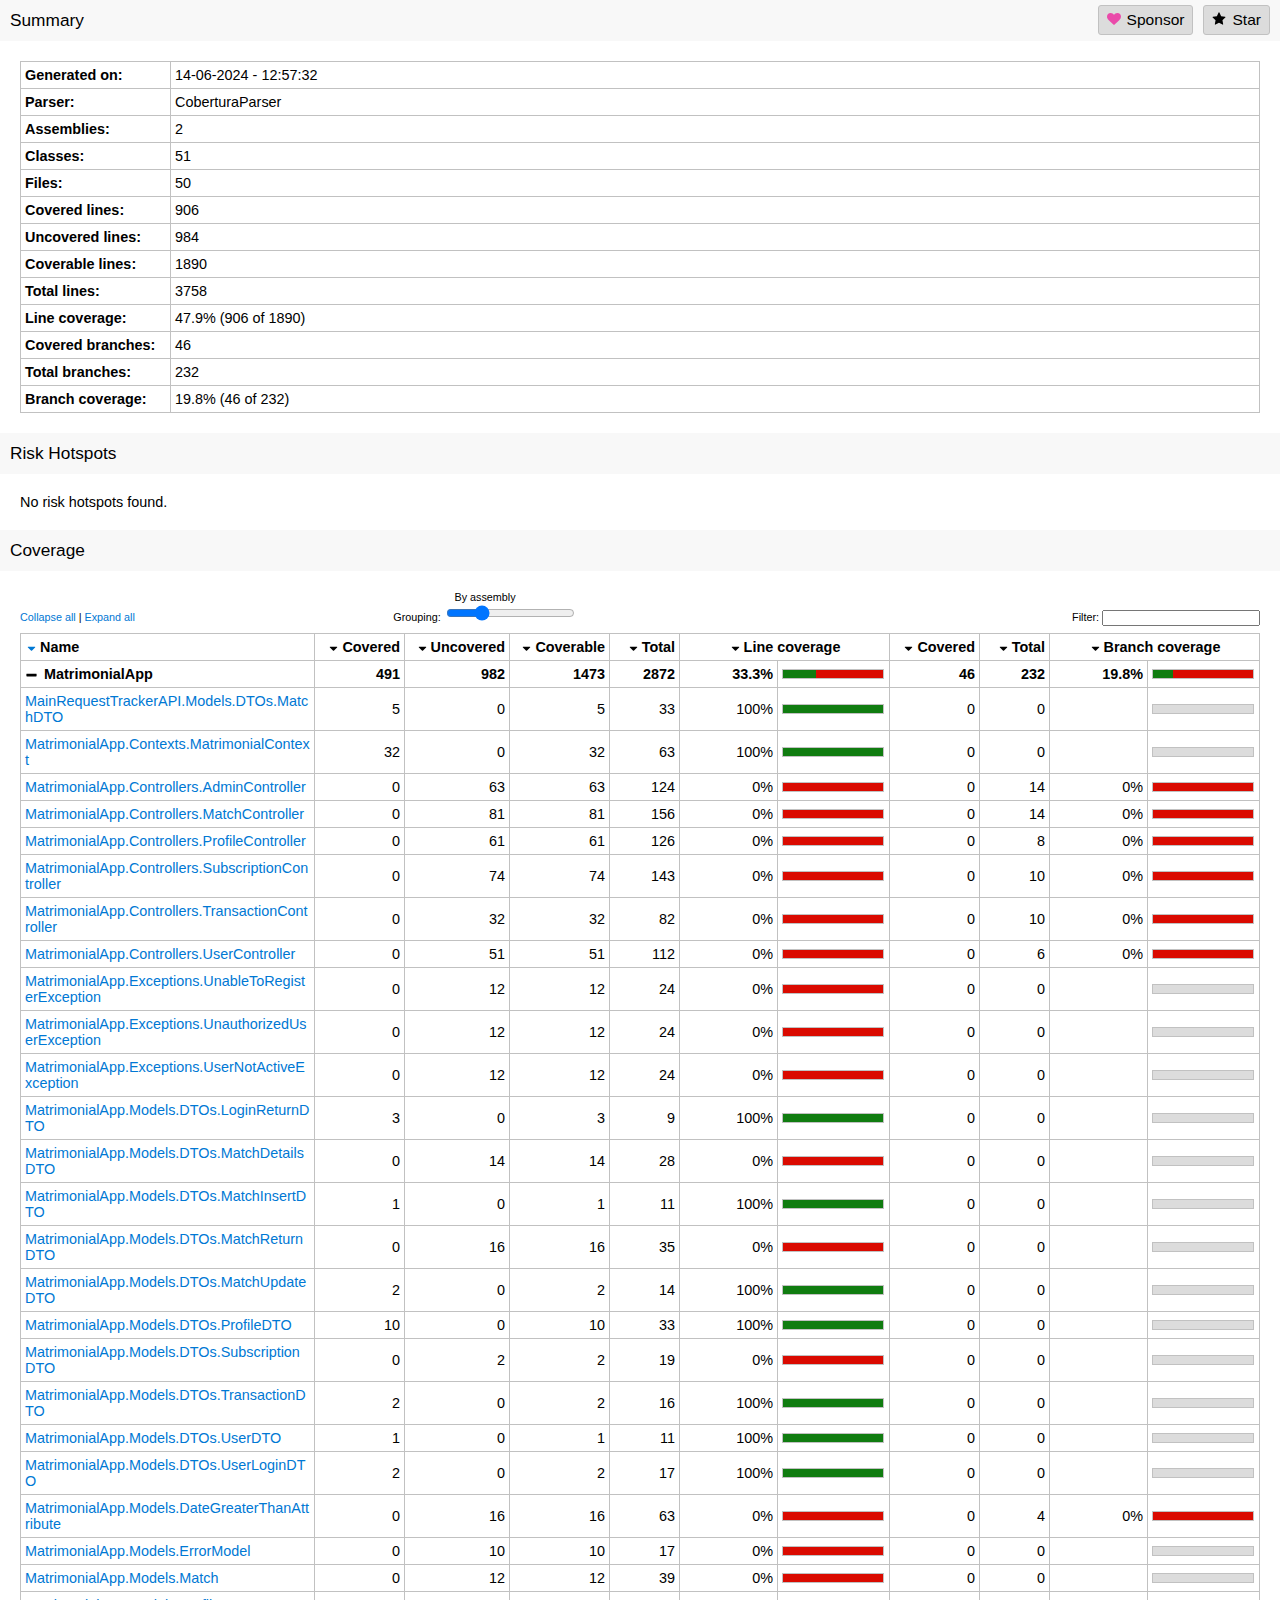
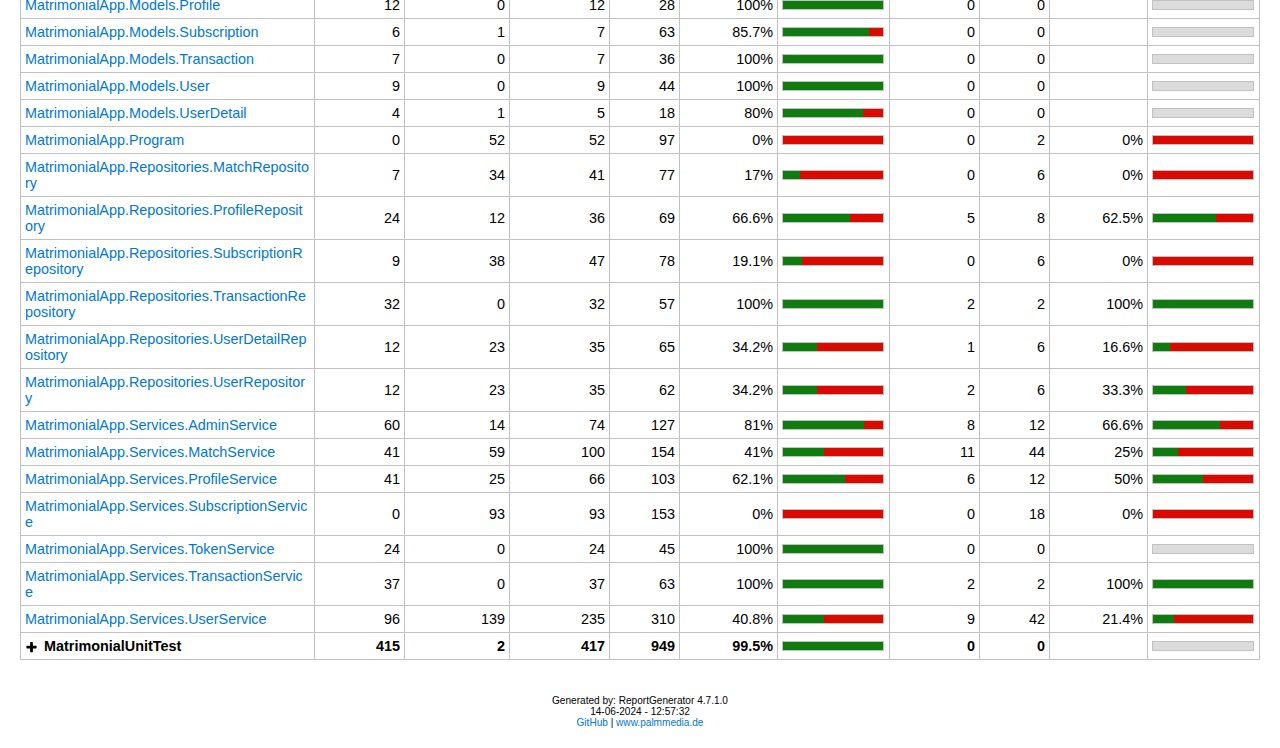
==== commit 19f5051a: "Admin services Updated" ====
--- a/MatrimonialUnitTest/bin/Debug/net6.0/fine-code-coverage/coverage-tool-output/index.html
+++ b/MatrimonialUnitTest/bin/Debug/net6.0/fine-code-coverage/coverage-tool-output/index.html
@@ -390,19 +390,19 @@
 <col />
 </colgroup>
 <tbody>
-<tr><th>Generated on:</th><td>11-06-2024 - 11:07:33</td></tr>
+<tr><th>Generated on:</th><td>14-06-2024 - 12:57:32</td></tr>
 <tr><th>Parser:</th><td>CoberturaParser</td></tr>
 <tr><th>Assemblies:</th><td>2</td></tr>
 <tr><th>Classes:</th><td>51</td></tr>
 <tr><th>Files:</th><td>50</td></tr>
-<tr><th>Covered lines:</th><td>874</td></tr>
-<tr><th>Uncovered lines:</th><td>957</td></tr>
-<tr><th>Coverable lines:</th><td>1831</td></tr>
-<tr><th>Total lines:</th><td>3651</td></tr>
-<tr><th>Line coverage:</th><td>47.7% (874 of 1831)</td></tr>
-<tr><th>Covered branches:</th><td>33</td></tr>
-<tr><th>Total branches:</th><td>212</td></tr>
-<tr><th>Branch coverage:</th><td>15.5% (33 of 212)</td></tr>
+<tr><th>Covered lines:</th><td>906</td></tr>
+<tr><th>Uncovered lines:</th><td>984</td></tr>
+<tr><th>Coverable lines:</th><td>1890</td></tr>
+<tr><th>Total lines:</th><td>3758</td></tr>
+<tr><th>Line coverage:</th><td>47.9% (906 of 1890)</td></tr>
+<tr><th>Covered branches:</th><td>46</td></tr>
+<tr><th>Total branches:</th><td>232</td></tr>
+<tr><th>Branch coverage:</th><td>19.8% (46 of 232)</td></tr>
 </tbody>
 </table>
 <h1>Risk Hotspots</h1>
@@ -427,20 +427,20 @@
 </colgroup>
 <thead><tr><th>Name</th><th class="right">Covered</th><th class="right">Uncovered</th><th class="right">Coverable</th><th class="right">Total</th><th class="center" colspan="2">Line coverage</th><th class="right">Covered</th><th class="right">Total</th><th class="center" colspan="2">Branch coverage</th></tr></thead>
 <tbody>
-<tr><th>MatrimonialApp</th><th class="right">468</th><th class="right">955</th><th class="right">1423</th><th class="right">2791</th><th title="LineCoverage: 468/1423" class="right">32.8%</th><th><table class="coverage"><tr><td class="green covered33">&nbsp;</td><td class="red covered67">&nbsp;</td></tr></table></th><th class="right">33</th><th class="right">212</th><th class="right" title="33/212">15.5%</th><th><table class="coverage"><tr><td class="green covered16">&nbsp;</td><td class="red covered84">&nbsp;</td></tr></table></th></tr>
+<tr><th>MatrimonialApp</th><th class="right">491</th><th class="right">982</th><th class="right">1473</th><th class="right">2872</th><th title="LineCoverage: 491/1473" class="right">33.3%</th><th><table class="coverage"><tr><td class="green covered33">&nbsp;</td><td class="red covered67">&nbsp;</td></tr></table></th><th class="right">46</th><th class="right">232</th><th class="right" title="46/232">19.8%</th><th><table class="coverage"><tr><td class="green covered20">&nbsp;</td><td class="red covered80">&nbsp;</td></tr></table></th></tr>
 <tr><td><a href="MatrimonialApp_MatchDTO.html">MainRequestTrackerAPI.Models.DTOs.MatchDTO</a></td><td class="right">5</td><td class="right">0</td><td class="right">5</td><td class="right">33</td><td title="LineCoverage: 5/5" class="right">100%</td><td><table class="coverage"><tr><td class="green covered100">&nbsp;</td></tr></table></td><td class="right">0</td><td class="right">0</td><td class="right" title="-"></td><td><table class="coverage"><tr><td class="gray covered100">&nbsp;</td></tr></table></td></tr>
-<tr><td><a href="MatrimonialApp_MatrimonialContext.html">MatrimonialApp.Contexts.MatrimonialContext</a></td><td class="right">33</td><td class="right">0</td><td class="right">33</td><td class="right">61</td><td title="LineCoverage: 33/33" class="right">100%</td><td><table class="coverage"><tr><td class="green covered100">&nbsp;</td></tr></table></td><td class="right">0</td><td class="right">0</td><td class="right" title="-"></td><td><table class="coverage"><tr><td class="gray covered100">&nbsp;</td></tr></table></td></tr>
+<tr><td><a href="MatrimonialApp_MatrimonialContext.html">MatrimonialApp.Contexts.MatrimonialContext</a></td><td class="right">32</td><td class="right">0</td><td class="right">32</td><td class="right">63</td><td title="LineCoverage: 32/32" class="right">100%</td><td><table class="coverage"><tr><td class="green covered100">&nbsp;</td></tr></table></td><td class="right">0</td><td class="right">0</td><td class="right" title="-"></td><td><table class="coverage"><tr><td class="gray covered100">&nbsp;</td></tr></table></td></tr>
 <tr><td><a href="MatrimonialApp_AdminController.html">MatrimonialApp.Controllers.AdminController</a></td><td class="right">0</td><td class="right">63</td><td class="right">63</td><td class="right">124</td><td title="LineCoverage: 0/63" class="right">0%</td><td><table class="coverage"><tr><td class="red covered100">&nbsp;</td></tr></table></td><td class="right">0</td><td class="right">14</td><td class="right" title="0/14">0%</td><td><table class="coverage"><tr><td class="red covered100">&nbsp;</td></tr></table></td></tr>
 <tr><td><a href="MatrimonialApp_MatchController.html">MatrimonialApp.Controllers.MatchController</a></td><td class="right">0</td><td class="right">81</td><td class="right">81</td><td class="right">156</td><td title="LineCoverage: 0/81" class="right">0%</td><td><table class="coverage"><tr><td class="red covered100">&nbsp;</td></tr></table></td><td class="right">0</td><td class="right">14</td><td class="right" title="0/14">0%</td><td><table class="coverage"><tr><td class="red covered100">&nbsp;</td></tr></table></td></tr>
-<tr><td><a href="MatrimonialApp_ProfileController.html">MatrimonialApp.Controllers.ProfileController</a></td><td class="right">0</td><td class="right">61</td><td class="right">61</td><td class="right">125</td><td title="LineCoverage: 0/61" class="right">0%</td><td><table class="coverage"><tr><td class="red covered100">&nbsp;</td></tr></table></td><td class="right">0</td><td class="right">8</td><td class="right" title="0/8">0%</td><td><table class="coverage"><tr><td class="red covered100">&nbsp;</td></tr></table></td></tr>
-<tr><td><a href="MatrimonialApp_SubscriptionController.html">MatrimonialApp.Controllers.SubscriptionController</a></td><td class="right">0</td><td class="right">60</td><td class="right">60</td><td class="right">123</td><td title="LineCoverage: 0/60" class="right">0%</td><td><table class="coverage"><tr><td class="red covered100">&nbsp;</td></tr></table></td><td class="right">0</td><td class="right">4</td><td class="right" title="0/4">0%</td><td><table class="coverage"><tr><td class="red covered100">&nbsp;</td></tr></table></td></tr>
+<tr><td><a href="MatrimonialApp_ProfileController.html">MatrimonialApp.Controllers.ProfileController</a></td><td class="right">0</td><td class="right">61</td><td class="right">61</td><td class="right">126</td><td title="LineCoverage: 0/61" class="right">0%</td><td><table class="coverage"><tr><td class="red covered100">&nbsp;</td></tr></table></td><td class="right">0</td><td class="right">8</td><td class="right" title="0/8">0%</td><td><table class="coverage"><tr><td class="red covered100">&nbsp;</td></tr></table></td></tr>
+<tr><td><a href="MatrimonialApp_SubscriptionController.html">MatrimonialApp.Controllers.SubscriptionController</a></td><td class="right">0</td><td class="right">74</td><td class="right">74</td><td class="right">143</td><td title="LineCoverage: 0/74" class="right">0%</td><td><table class="coverage"><tr><td class="red covered100">&nbsp;</td></tr></table></td><td class="right">0</td><td class="right">10</td><td class="right" title="0/10">0%</td><td><table class="coverage"><tr><td class="red covered100">&nbsp;</td></tr></table></td></tr>
 <tr><td><a href="MatrimonialApp_TransactionController.html">MatrimonialApp.Controllers.TransactionController</a></td><td class="right">0</td><td class="right">32</td><td class="right">32</td><td class="right">82</td><td title="LineCoverage: 0/32" class="right">0%</td><td><table class="coverage"><tr><td class="red covered100">&nbsp;</td></tr></table></td><td class="right">0</td><td class="right">10</td><td class="right" title="0/10">0%</td><td><table class="coverage"><tr><td class="red covered100">&nbsp;</td></tr></table></td></tr>
 <tr><td><a href="MatrimonialApp_UserController.html">MatrimonialApp.Controllers.UserController</a></td><td class="right">0</td><td class="right">51</td><td class="right">51</td><td class="right">112</td><td title="LineCoverage: 0/51" class="right">0%</td><td><table class="coverage"><tr><td class="red covered100">&nbsp;</td></tr></table></td><td class="right">0</td><td class="right">6</td><td class="right" title="0/6">0%</td><td><table class="coverage"><tr><td class="red covered100">&nbsp;</td></tr></table></td></tr>
 <tr><td><a href="MatrimonialApp_UnableToRegisterException.html">MatrimonialApp.Exceptions.UnableToRegisterException</a></td><td class="right">0</td><td class="right">12</td><td class="right">12</td><td class="right">24</td><td title="LineCoverage: 0/12" class="right">0%</td><td><table class="coverage"><tr><td class="red covered100">&nbsp;</td></tr></table></td><td class="right">0</td><td class="right">0</td><td class="right" title="-"></td><td><table class="coverage"><tr><td class="gray covered100">&nbsp;</td></tr></table></td></tr>
 <tr><td><a href="MatrimonialApp_UnauthorizedUserException.html">MatrimonialApp.Exceptions.UnauthorizedUserException</a></td><td class="right">0</td><td class="right">12</td><td class="right">12</td><td class="right">24</td><td title="LineCoverage: 0/12" class="right">0%</td><td><table class="coverage"><tr><td class="red covered100">&nbsp;</td></tr></table></td><td class="right">0</td><td class="right">0</td><td class="right" title="-"></td><td><table class="coverage"><tr><td class="gray covered100">&nbsp;</td></tr></table></td></tr>
 <tr><td><a href="MatrimonialApp_UserNotActiveException.html">MatrimonialApp.Exceptions.UserNotActiveException</a></td><td class="right">0</td><td class="right">12</td><td class="right">12</td><td class="right">24</td><td title="LineCoverage: 0/12" class="right">0%</td><td><table class="coverage"><tr><td class="red covered100">&nbsp;</td></tr></table></td><td class="right">0</td><td class="right">0</td><td class="right" title="-"></td><td><table class="coverage"><tr><td class="gray covered100">&nbsp;</td></tr></table></td></tr>
 <tr><td><a href="MatrimonialApp_DateGreaterThanAttribute.html">MatrimonialApp.Models.DateGreaterThanAttribute</a></td><td class="right">0</td><td class="right">16</td><td class="right">16</td><td class="right">63</td><td title="LineCoverage: 0/16" class="right">0%</td><td><table class="coverage"><tr><td class="red covered100">&nbsp;</td></tr></table></td><td class="right">0</td><td class="right">4</td><td class="right" title="0/4">0%</td><td><table class="coverage"><tr><td class="red covered100">&nbsp;</td></tr></table></td></tr>
-<tr><td><a href="MatrimonialApp_LoginReturnDTO.html">MatrimonialApp.Models.DTOs.LoginReturnDTO</a></td><td class="right">0</td><td class="right">3</td><td class="right">3</td><td class="right">9</td><td title="LineCoverage: 0/3" class="right">0%</td><td><table class="coverage"><tr><td class="red covered100">&nbsp;</td></tr></table></td><td class="right">0</td><td class="right">0</td><td class="right" title="-"></td><td><table class="coverage"><tr><td class="gray covered100">&nbsp;</td></tr></table></td></tr>
+<tr><td><a href="MatrimonialApp_LoginReturnDTO.html">MatrimonialApp.Models.DTOs.LoginReturnDTO</a></td><td class="right">3</td><td class="right">0</td><td class="right">3</td><td class="right">9</td><td title="LineCoverage: 3/3" class="right">100%</td><td><table class="coverage"><tr><td class="green covered100">&nbsp;</td></tr></table></td><td class="right">0</td><td class="right">0</td><td class="right" title="-"></td><td><table class="coverage"><tr><td class="gray covered100">&nbsp;</td></tr></table></td></tr>
 <tr><td><a href="MatrimonialApp_MatchDetailsDTO.html">MatrimonialApp.Models.DTOs.MatchDetailsDTO</a></td><td class="right">0</td><td class="right">14</td><td class="right">14</td><td class="right">28</td><td title="LineCoverage: 0/14" class="right">0%</td><td><table class="coverage"><tr><td class="red covered100">&nbsp;</td></tr></table></td><td class="right">0</td><td class="right">0</td><td class="right" title="-"></td><td><table class="coverage"><tr><td class="gray covered100">&nbsp;</td></tr></table></td></tr>
 <tr><td><a href="MatrimonialApp_MatchInsertDTO.html">MatrimonialApp.Models.DTOs.MatchInsertDTO</a></td><td class="right">1</td><td class="right">0</td><td class="right">1</td><td class="right">11</td><td title="LineCoverage: 1/1" class="right">100%</td><td><table class="coverage"><tr><td class="green covered100">&nbsp;</td></tr></table></td><td class="right">0</td><td class="right">0</td><td class="right" title="-"></td><td><table class="coverage"><tr><td class="gray covered100">&nbsp;</td></tr></table></td></tr>
 <tr><td><a href="MatrimonialApp_MatchReturnDTO.html">MatrimonialApp.Models.DTOs.MatchReturnDTO</a></td><td class="right">0</td><td class="right">16</td><td class="right">16</td><td class="right">35</td><td title="LineCoverage: 0/16" class="right">0%</td><td><table class="coverage"><tr><td class="red covered100">&nbsp;</td></tr></table></td><td class="right">0</td><td class="right">0</td><td class="right" title="-"></td><td><table class="coverage"><tr><td class="gray covered100">&nbsp;</td></tr></table></td></tr>
@@ -449,7 +449,7 @@
 <tr><td><a href="MatrimonialApp_SubscriptionDTO.html">MatrimonialApp.Models.DTOs.SubscriptionDTO</a></td><td class="right">0</td><td class="right">2</td><td class="right">2</td><td class="right">19</td><td title="LineCoverage: 0/2" class="right">0%</td><td><table class="coverage"><tr><td class="red covered100">&nbsp;</td></tr></table></td><td class="right">0</td><td class="right">0</td><td class="right" title="-"></td><td><table class="coverage"><tr><td class="gray covered100">&nbsp;</td></tr></table></td></tr>
 <tr><td><a href="MatrimonialApp_TransactionDTO.html">MatrimonialApp.Models.DTOs.TransactionDTO</a></td><td class="right">2</td><td class="right">0</td><td class="right">2</td><td class="right">16</td><td title="LineCoverage: 2/2" class="right">100%</td><td><table class="coverage"><tr><td class="green covered100">&nbsp;</td></tr></table></td><td class="right">0</td><td class="right">0</td><td class="right" title="-"></td><td><table class="coverage"><tr><td class="gray covered100">&nbsp;</td></tr></table></td></tr>
 <tr><td><a href="MatrimonialApp_UserDTO.html">MatrimonialApp.Models.DTOs.UserDTO</a></td><td class="right">1</td><td class="right">0</td><td class="right">1</td><td class="right">11</td><td title="LineCoverage: 1/1" class="right">100%</td><td><table class="coverage"><tr><td class="green covered100">&nbsp;</td></tr></table></td><td class="right">0</td><td class="right">0</td><td class="right" title="-"></td><td><table class="coverage"><tr><td class="gray covered100">&nbsp;</td></tr></table></td></tr>
-<tr><td><a href="MatrimonialApp_UserLoginDTO.html">MatrimonialApp.Models.DTOs.UserLoginDTO</a></td><td class="right">2</td><td class="right">0</td><td class="right">2</td><td class="right">16</td><td title="LineCoverage: 2/2" class="right">100%</td><td><table class="coverage"><tr><td class="green covered100">&nbsp;</td></tr></table></td><td class="right">0</td><td class="right">0</td><td class="right" title="-"></td><td><table class="coverage"><tr><td class="gray covered100">&nbsp;</td></tr></table></td></tr>
+<tr><td><a href="MatrimonialApp_UserLoginDTO.html">MatrimonialApp.Models.DTOs.UserLoginDTO</a></td><td class="right">2</td><td class="right">0</td><td class="right">2</td><td class="right">17</td><td title="LineCoverage: 2/2" class="right">100%</td><td><table class="coverage"><tr><td class="green covered100">&nbsp;</td></tr></table></td><td class="right">0</td><td class="right">0</td><td class="right" title="-"></td><td><table class="coverage"><tr><td class="gray covered100">&nbsp;</td></tr></table></td></tr>
 <tr><td><a href="MatrimonialApp_ErrorModel.html">MatrimonialApp.Models.ErrorModel</a></td><td class="right">0</td><td class="right">10</td><td class="right">10</td><td class="right">17</td><td title="LineCoverage: 0/10" class="right">0%</td><td><table class="coverage"><tr><td class="red covered100">&nbsp;</td></tr></table></td><td class="right">0</td><td class="right">0</td><td class="right" title="-"></td><td><table class="coverage"><tr><td class="gray covered100">&nbsp;</td></tr></table></td></tr>
 <tr><td><a href="MatrimonialApp_Match.html">MatrimonialApp.Models.Match</a></td><td class="right">0</td><td class="right">12</td><td class="right">12</td><td class="right">39</td><td title="LineCoverage: 0/12" class="right">0%</td><td><table class="coverage"><tr><td class="red covered100">&nbsp;</td></tr></table></td><td class="right">0</td><td class="right">0</td><td class="right" title="-"></td><td><table class="coverage"><tr><td class="gray covered100">&nbsp;</td></tr></table></td></tr>
 <tr><td><a href="MatrimonialApp_Profile.html">MatrimonialApp.Models.Profile</a></td><td class="right">12</td><td class="right">0</td><td class="right">12</td><td class="right">28</td><td title="LineCoverage: 12/12" class="right">100%</td><td><table class="coverage"><tr><td class="green covered100">&nbsp;</td></tr></table></td><td class="right">0</td><td class="right">0</td><td class="right" title="-"></td><td><table class="coverage"><tr><td class="gray covered100">&nbsp;</td></tr></table></td></tr>
@@ -459,31 +459,31 @@
 <tr><td><a href="MatrimonialApp_UserDetail.html">MatrimonialApp.Models.UserDetail</a></td><td class="right">4</td><td class="right">1</td><td class="right">5</td><td class="right">18</td><td title="LineCoverage: 4/5" class="right">80%</td><td><table class="coverage"><tr><td class="green covered80">&nbsp;</td><td class="red covered20">&nbsp;</td></tr></table></td><td class="right">0</td><td class="right">0</td><td class="right" title="-"></td><td><table class="coverage"><tr><td class="gray covered100">&nbsp;</td></tr></table></td></tr>
 <tr><td><a href="MatrimonialApp_Program.html">MatrimonialApp.Program</a></td><td class="right">0</td><td class="right">52</td><td class="right">52</td><td class="right">97</td><td title="LineCoverage: 0/52" class="right">0%</td><td><table class="coverage"><tr><td class="red covered100">&nbsp;</td></tr></table></td><td class="right">0</td><td class="right">2</td><td class="right" title="0/2">0%</td><td><table class="coverage"><tr><td class="red covered100">&nbsp;</td></tr></table></td></tr>
 <tr><td><a href="MatrimonialApp_MatchRepository.html">MatrimonialApp.Repositories.MatchRepository</a></td><td class="right">7</td><td class="right">34</td><td class="right">41</td><td class="right">77</td><td title="LineCoverage: 7/41" class="right">17%</td><td><table class="coverage"><tr><td class="green covered17">&nbsp;</td><td class="red covered83">&nbsp;</td></tr></table></td><td class="right">0</td><td class="right">6</td><td class="right" title="0/6">0%</td><td><table class="coverage"><tr><td class="red covered100">&nbsp;</td></tr></table></td></tr>
-<tr><td><a href="MatrimonialApp_ProfileRepository.html">MatrimonialApp.Repositories.ProfileRepository</a></td><td class="right">29</td><td class="right">7</td><td class="right">36</td><td class="right">69</td><td title="LineCoverage: 29/36" class="right">80.5%</td><td><table class="coverage"><tr><td class="green covered80">&nbsp;</td><td class="red covered20">&nbsp;</td></tr></table></td><td class="right">4</td><td class="right">8</td><td class="right" title="4/8">50%</td><td><table class="coverage"><tr><td class="green covered50">&nbsp;</td><td class="red covered50">&nbsp;</td></tr></table></td></tr>
+<tr><td><a href="MatrimonialApp_ProfileRepository.html">MatrimonialApp.Repositories.ProfileRepository</a></td><td class="right">24</td><td class="right">12</td><td class="right">36</td><td class="right">69</td><td title="LineCoverage: 24/36" class="right">66.6%</td><td><table class="coverage"><tr><td class="green covered67">&nbsp;</td><td class="red covered33">&nbsp;</td></tr></table></td><td class="right">5</td><td class="right">8</td><td class="right" title="5/8">62.5%</td><td><table class="coverage"><tr><td class="green covered62">&nbsp;</td><td class="red covered38">&nbsp;</td></tr></table></td></tr>
 <tr><td><a href="MatrimonialApp_SubscriptionRepository.html">MatrimonialApp.Repositories.SubscriptionRepository</a></td><td class="right">9</td><td class="right">38</td><td class="right">47</td><td class="right">78</td><td title="LineCoverage: 9/47" class="right">19.1%</td><td><table class="coverage"><tr><td class="green covered19">&nbsp;</td><td class="red covered81">&nbsp;</td></tr></table></td><td class="right">0</td><td class="right">6</td><td class="right" title="0/6">0%</td><td><table class="coverage"><tr><td class="red covered100">&nbsp;</td></tr></table></td></tr>
 <tr><td><a href="MatrimonialApp_TransactionRepository.html">MatrimonialApp.Repositories.TransactionRepository</a></td><td class="right">32</td><td class="right">0</td><td class="right">32</td><td class="right">57</td><td title="LineCoverage: 32/32" class="right">100%</td><td><table class="coverage"><tr><td class="green covered100">&nbsp;</td></tr></table></td><td class="right">2</td><td class="right">2</td><td class="right" title="2/2">100%</td><td><table class="coverage"><tr><td class="green covered100">&nbsp;</td></tr></table></td></tr>
-<tr><td><a href="MatrimonialApp_UserDetailRepository.html">MatrimonialApp.Repositories.UserDetailRepository</a></td><td class="right">11</td><td class="right">24</td><td class="right">35</td><td class="right">62</td><td title="LineCoverage: 11/35" class="right">31.4%</td><td><table class="coverage"><tr><td class="green covered31">&nbsp;</td><td class="red covered69">&nbsp;</td></tr></table></td><td class="right">1</td><td class="right">6</td><td class="right" title="1/6">16.6%</td><td><table class="coverage"><tr><td class="green covered17">&nbsp;</td><td class="red covered83">&nbsp;</td></tr></table></td></tr>
-<tr><td><a href="MatrimonialApp_UserRepository.html">MatrimonialApp.Repositories.UserRepository</a></td><td class="right">11</td><td class="right">24</td><td class="right">35</td><td class="right">62</td><td title="LineCoverage: 11/35" class="right">31.4%</td><td><table class="coverage"><tr><td class="green covered31">&nbsp;</td><td class="red covered69">&nbsp;</td></tr></table></td><td class="right">1</td><td class="right">6</td><td class="right" title="1/6">16.6%</td><td><table class="coverage"><tr><td class="green covered17">&nbsp;</td><td class="red covered83">&nbsp;</td></tr></table></td></tr>
-<tr><td><a href="MatrimonialApp_AdminService.html">MatrimonialApp.Services.AdminService</a></td><td class="right">54</td><td class="right">0</td><td class="right">54</td><td class="right">93</td><td title="LineCoverage: 54/54" class="right">100%</td><td><table class="coverage"><tr><td class="green covered100">&nbsp;</td></tr></table></td><td class="right">6</td><td class="right">6</td><td class="right" title="6/6">100%</td><td><table class="coverage"><tr><td class="green covered100">&nbsp;</td></tr></table></td></tr>
-<tr><td><a href="MatrimonialApp_MatchService.html">MatrimonialApp.Services.MatchService</a></td><td class="right">41</td><td class="right">58</td><td class="right">99</td><td class="right">158</td><td title="LineCoverage: 41/99" class="right">41.4%</td><td><table class="coverage"><tr><td class="green covered41">&nbsp;</td><td class="red covered59">&nbsp;</td></tr></table></td><td class="right">11</td><td class="right">44</td><td class="right" title="11/44">25%</td><td><table class="coverage"><tr><td class="green covered25">&nbsp;</td><td class="red covered75">&nbsp;</td></tr></table></td></tr>
-<tr><td><a href="MatrimonialApp_ProfileService.html">MatrimonialApp.Services.ProfileService</a></td><td class="right">51</td><td class="right">8</td><td class="right">59</td><td class="right">88</td><td title="LineCoverage: 51/59" class="right">86.4%</td><td><table class="coverage"><tr><td class="green covered86">&nbsp;</td><td class="red covered14">&nbsp;</td></tr></table></td><td class="right">4</td><td class="right">8</td><td class="right" title="4/8">50%</td><td><table class="coverage"><tr><td class="green covered50">&nbsp;</td><td class="red covered50">&nbsp;</td></tr></table></td></tr>
+<tr><td><a href="MatrimonialApp_UserDetailRepository.html">MatrimonialApp.Repositories.UserDetailRepository</a></td><td class="right">12</td><td class="right">23</td><td class="right">35</td><td class="right">65</td><td title="LineCoverage: 12/35" class="right">34.2%</td><td><table class="coverage"><tr><td class="green covered34">&nbsp;</td><td class="red covered66">&nbsp;</td></tr></table></td><td class="right">1</td><td class="right">6</td><td class="right" title="1/6">16.6%</td><td><table class="coverage"><tr><td class="green covered17">&nbsp;</td><td class="red covered83">&nbsp;</td></tr></table></td></tr>
+<tr><td><a href="MatrimonialApp_UserRepository.html">MatrimonialApp.Repositories.UserRepository</a></td><td class="right">12</td><td class="right">23</td><td class="right">35</td><td class="right">62</td><td title="LineCoverage: 12/35" class="right">34.2%</td><td><table class="coverage"><tr><td class="green covered34">&nbsp;</td><td class="red covered66">&nbsp;</td></tr></table></td><td class="right">2</td><td class="right">6</td><td class="right" title="2/6">33.3%</td><td><table class="coverage"><tr><td class="green covered33">&nbsp;</td><td class="red covered67">&nbsp;</td></tr></table></td></tr>
+<tr><td><a href="MatrimonialApp_AdminService.html">MatrimonialApp.Services.AdminService</a></td><td class="right">60</td><td class="right">14</td><td class="right">74</td><td class="right">127</td><td title="LineCoverage: 60/74" class="right">81%</td><td><table class="coverage"><tr><td class="green covered81">&nbsp;</td><td class="red covered19">&nbsp;</td></tr></table></td><td class="right">8</td><td class="right">12</td><td class="right" title="8/12">66.6%</td><td><table class="coverage"><tr><td class="green covered67">&nbsp;</td><td class="red covered33">&nbsp;</td></tr></table></td></tr>
+<tr><td><a href="MatrimonialApp_MatchService.html">MatrimonialApp.Services.MatchService</a></td><td class="right">41</td><td class="right">59</td><td class="right">100</td><td class="right">154</td><td title="LineCoverage: 41/100" class="right">41%</td><td><table class="coverage"><tr><td class="green covered41">&nbsp;</td><td class="red covered59">&nbsp;</td></tr></table></td><td class="right">11</td><td class="right">44</td><td class="right" title="11/44">25%</td><td><table class="coverage"><tr><td class="green covered25">&nbsp;</td><td class="red covered75">&nbsp;</td></tr></table></td></tr>
+<tr><td><a href="MatrimonialApp_ProfileService.html">MatrimonialApp.Services.ProfileService</a></td><td class="right">41</td><td class="right">25</td><td class="right">66</td><td class="right">103</td><td title="LineCoverage: 41/66" class="right">62.1%</td><td><table class="coverage"><tr><td class="green covered62">&nbsp;</td><td class="red covered38">&nbsp;</td></tr></table></td><td class="right">6</td><td class="right">12</td><td class="right" title="6/12">50%</td><td><table class="coverage"><tr><td class="green covered50">&nbsp;</td><td class="red covered50">&nbsp;</td></tr></table></td></tr>
 <tr><td><a href="MatrimonialApp_SubscriptionService.html">MatrimonialApp.Services.SubscriptionService</a></td><td class="right">0</td><td class="right">93</td><td class="right">93</td><td class="right">153</td><td title="LineCoverage: 0/93" class="right">0%</td><td><table class="coverage"><tr><td class="red covered100">&nbsp;</td></tr></table></td><td class="right">0</td><td class="right">18</td><td class="right" title="0/18">0%</td><td><table class="coverage"><tr><td class="red covered100">&nbsp;</td></tr></table></td></tr>
 <tr><td><a href="MatrimonialApp_TokenService.html">MatrimonialApp.Services.TokenService</a></td><td class="right">24</td><td class="right">0</td><td class="right">24</td><td class="right">45</td><td title="LineCoverage: 24/24" class="right">100%</td><td><table class="coverage"><tr><td class="green covered100">&nbsp;</td></tr></table></td><td class="right">0</td><td class="right">0</td><td class="right" title="-"></td><td><table class="coverage"><tr><td class="gray covered100">&nbsp;</td></tr></table></td></tr>
 <tr><td><a href="MatrimonialApp_TransactionService.html">MatrimonialApp.Services.TransactionService</a></td><td class="right">37</td><td class="right">0</td><td class="right">37</td><td class="right">63</td><td title="LineCoverage: 37/37" class="right">100%</td><td><table class="coverage"><tr><td class="green covered100">&nbsp;</td></tr></table></td><td class="right">2</td><td class="right">2</td><td class="right" title="2/2">100%</td><td><table class="coverage"><tr><td class="green covered100">&nbsp;</td></tr></table></td></tr>
-<tr><td><a href="MatrimonialApp_UserService.html">MatrimonialApp.Services.UserService</a></td><td class="right">68</td><td class="right">158</td><td class="right">226</td><td class="right">301</td><td title="LineCoverage: 68/226" class="right">30%</td><td><table class="coverage"><tr><td class="green covered30">&nbsp;</td><td class="red covered70">&nbsp;</td></tr></table></td><td class="right">2</td><td class="right">38</td><td class="right" title="2/38">5.2%</td><td><table class="coverage"><tr><td class="green covered5">&nbsp;</td><td class="red covered95">&nbsp;</td></tr></table></td></tr>
-<tr><th>MatrimonialUnitTest</th><th class="right">406</th><th class="right">2</th><th class="right">408</th><th class="right">923</th><th title="LineCoverage: 406/408" class="right">99.5%</th><th><table class="coverage"><tr><td class="green covered100">&nbsp;</td></tr></table></th><th class="right">0</th><th class="right">0</th><th class="right" title="-"></th><th><table class="coverage"><tr><td class="gray covered100">&nbsp;</td></tr></table></th></tr>
+<tr><td><a href="MatrimonialApp_UserService.html">MatrimonialApp.Services.UserService</a></td><td class="right">96</td><td class="right">139</td><td class="right">235</td><td class="right">310</td><td title="LineCoverage: 96/235" class="right">40.8%</td><td><table class="coverage"><tr><td class="green covered41">&nbsp;</td><td class="red covered59">&nbsp;</td></tr></table></td><td class="right">9</td><td class="right">42</td><td class="right" title="9/42">21.4%</td><td><table class="coverage"><tr><td class="green covered21">&nbsp;</td><td class="red covered79">&nbsp;</td></tr></table></td></tr>
+<tr><th>MatrimonialUnitTest</th><th class="right">415</th><th class="right">2</th><th class="right">417</th><th class="right">949</th><th title="LineCoverage: 415/417" class="right">99.5%</th><th><table class="coverage"><tr><td class="green covered100">&nbsp;</td></tr></table></th><th class="right">0</th><th class="right">0</th><th class="right" title="-"></th><th><table class="coverage"><tr><td class="gray covered100">&nbsp;</td></tr></table></th></tr>
 <tr><td><a href="MatrimonialUnitTest_AutoGeneratedProgram.html">AutoGeneratedProgram</a></td><td class="right">0</td><td class="right">1</td><td class="right">1</td><td class="right">4</td><td title="LineCoverage: 0/1" class="right">0%</td><td><table class="coverage"><tr><td class="red covered100">&nbsp;</td></tr></table></td><td class="right">0</td><td class="right">0</td><td class="right" title="-"></td><td><table class="coverage"><tr><td class="gray covered100">&nbsp;</td></tr></table></td></tr>
-<tr><td><a href="MatrimonialUnitTest_AdminServiceTests.html">MatrimonialUnitTest.AdminServiceTests</a></td><td class="right">112</td><td class="right">0</td><td class="right">112</td><td class="right">239</td><td title="LineCoverage: 112/112" class="right">100%</td><td><table class="coverage"><tr><td class="green covered100">&nbsp;</td></tr></table></td><td class="right">0</td><td class="right">0</td><td class="right" title="-"></td><td><table class="coverage"><tr><td class="gray covered100">&nbsp;</td></tr></table></td></tr>
+<tr><td><a href="MatrimonialUnitTest_AdminServiceTests.html">MatrimonialUnitTest.AdminServiceTests</a></td><td class="right">111</td><td class="right">0</td><td class="right">111</td><td class="right">239</td><td title="LineCoverage: 111/111" class="right">100%</td><td><table class="coverage"><tr><td class="green covered100">&nbsp;</td></tr></table></td><td class="right">0</td><td class="right">0</td><td class="right" title="-"></td><td><table class="coverage"><tr><td class="gray covered100">&nbsp;</td></tr></table></td></tr>
 <tr><td><a href="MatrimonialUnitTest_MatchServiceTest.html">MatrimonialUnitTest.MatchServiceTest</a></td><td class="right">62</td><td class="right">0</td><td class="right">62</td><td class="right">225</td><td title="LineCoverage: 62/62" class="right">100%</td><td><table class="coverage"><tr><td class="green covered100">&nbsp;</td></tr></table></td><td class="right">0</td><td class="right">0</td><td class="right" title="-"></td><td><table class="coverage"><tr><td class="gray covered100">&nbsp;</td></tr></table></td></tr>
-<tr><td><a href="MatrimonialUnitTest_ProfileServiceTest.html">MatrimonialUnitTest.ProfileServiceTest</a></td><td class="right">79</td><td class="right">0</td><td class="right">79</td><td class="right">124</td><td title="LineCoverage: 79/79" class="right">100%</td><td><table class="coverage"><tr><td class="green covered100">&nbsp;</td></tr></table></td><td class="right">0</td><td class="right">0</td><td class="right" title="-"></td><td><table class="coverage"><tr><td class="gray covered100">&nbsp;</td></tr></table></td></tr>
+<tr><td><a href="MatrimonialUnitTest_ProfileServiceTest.html">MatrimonialUnitTest.ProfileServiceTest</a></td><td class="right">78</td><td class="right">0</td><td class="right">78</td><td class="right">138</td><td title="LineCoverage: 78/78" class="right">100%</td><td><table class="coverage"><tr><td class="green covered100">&nbsp;</td></tr></table></td><td class="right">0</td><td class="right">0</td><td class="right" title="-"></td><td><table class="coverage"><tr><td class="gray covered100">&nbsp;</td></tr></table></td></tr>
 <tr><td><a href="MatrimonialUnitTest_Tests.html">MatrimonialUnitTest.Tests</a></td><td class="right">4</td><td class="right">1</td><td class="right">5</td><td class="right">16</td><td title="LineCoverage: 4/5" class="right">80%</td><td><table class="coverage"><tr><td class="green covered80">&nbsp;</td><td class="red covered20">&nbsp;</td></tr></table></td><td class="right">0</td><td class="right">0</td><td class="right" title="-"></td><td><table class="coverage"><tr><td class="gray covered100">&nbsp;</td></tr></table></td></tr>
 <tr><td><a href="MatrimonialUnitTest_TokenServiceTest.html">MatrimonialUnitTest.TokenServiceTest</a></td><td class="right">13</td><td class="right">0</td><td class="right">13</td><td class="right">43</td><td title="LineCoverage: 13/13" class="right">100%</td><td><table class="coverage"><tr><td class="green covered100">&nbsp;</td></tr></table></td><td class="right">0</td><td class="right">0</td><td class="right" title="-"></td><td><table class="coverage"><tr><td class="gray covered100">&nbsp;</td></tr></table></td></tr>
 <tr><td><a href="MatrimonialUnitTest_TransactionServiceTest.html">MatrimonialUnitTest.TransactionServiceTest</a></td><td class="right">74</td><td class="right">0</td><td class="right">74</td><td class="right">163</td><td title="LineCoverage: 74/74" class="right">100%</td><td><table class="coverage"><tr><td class="green covered100">&nbsp;</td></tr></table></td><td class="right">0</td><td class="right">0</td><td class="right" title="-"></td><td><table class="coverage"><tr><td class="gray covered100">&nbsp;</td></tr></table></td></tr>
-<tr><td><a href="MatrimonialUnitTest_UserServiceTest.html">MatrimonialUnitTest.UserServiceTest</a></td><td class="right">62</td><td class="right">0</td><td class="right">62</td><td class="right">109</td><td title="LineCoverage: 62/62" class="right">100%</td><td><table class="coverage"><tr><td class="green covered100">&nbsp;</td></tr></table></td><td class="right">0</td><td class="right">0</td><td class="right" title="-"></td><td><table class="coverage"><tr><td class="gray covered100">&nbsp;</td></tr></table></td></tr>
+<tr><td><a href="MatrimonialUnitTest_UserServiceTest.html">MatrimonialUnitTest.UserServiceTest</a></td><td class="right">73</td><td class="right">0</td><td class="right">73</td><td class="right">121</td><td title="LineCoverage: 73/73" class="right">100%</td><td><table class="coverage"><tr><td class="green covered100">&nbsp;</td></tr></table></td><td class="right">0</td><td class="right">0</td><td class="right" title="-"></td><td><table class="coverage"><tr><td class="gray covered100">&nbsp;</td></tr></table></td></tr>
 </tbody>
 </table>
 </coverage-info>
-<div class="footer">Generated by: ReportGenerator 4.7.1.0<br />11-06-2024 - 11:07:33<br /><a href="https://github.com/danielpalme/ReportGenerator">GitHub</a> | <a href="http://www.palmmedia.de">www.palmmedia.de</a></div></div></div>
+<div class="footer">Generated by: ReportGenerator 4.7.1.0<br />14-06-2024 - 12:57:32<br /><a href="https://github.com/danielpalme/ReportGenerator">GitHub</a> | <a href="http://www.palmmedia.de">www.palmmedia.de</a></div></div></div>
 <script type="text/javascript">/* <![CDATA[ */ /* Chartist.js 0.11.0
  * Copyright © 2017 Gion Kunz
  * Free to use under either the WTFPL license or the MIT license.
@@ -711,18 +711,18 @@
     "name": "MatrimonialApp",
     "classes": [
       { "name": "MainRequestTrackerAPI.Models.DTOs.MatchDTO", "rp": "MatrimonialApp_MatchDTO.html", "cl": 5, "ucl": 0, "cal": 5, "tl": 33, "ct": "LineCoverage", "mc": "-", "cb": 0, "tb": 0, "lch": [], "bch": [], "hc": [] },
-      { "name": "MatrimonialApp.Contexts.MatrimonialContext", "rp": "MatrimonialApp_MatrimonialContext.html", "cl": 33, "ucl": 0, "cal": 33, "tl": 61, "ct": "LineCoverage", "mc": "-", "cb": 0, "tb": 0, "lch": [], "bch": [], "hc": [] },
+      { "name": "MatrimonialApp.Contexts.MatrimonialContext", "rp": "MatrimonialApp_MatrimonialContext.html", "cl": 32, "ucl": 0, "cal": 32, "tl": 63, "ct": "LineCoverage", "mc": "-", "cb": 0, "tb": 0, "lch": [], "bch": [], "hc": [] },
       { "name": "MatrimonialApp.Controllers.AdminController", "rp": "MatrimonialApp_AdminController.html", "cl": 0, "ucl": 63, "cal": 63, "tl": 124, "ct": "LineCoverage", "mc": "-", "cb": 0, "tb": 14, "lch": [], "bch": [], "hc": [] },
       { "name": "MatrimonialApp.Controllers.MatchController", "rp": "MatrimonialApp_MatchController.html", "cl": 0, "ucl": 81, "cal": 81, "tl": 156, "ct": "LineCoverage", "mc": "-", "cb": 0, "tb": 14, "lch": [], "bch": [], "hc": [] },
-      { "name": "MatrimonialApp.Controllers.ProfileController", "rp": "MatrimonialApp_ProfileController.html", "cl": 0, "ucl": 61, "cal": 61, "tl": 125, "ct": "LineCoverage", "mc": "-", "cb": 0, "tb": 8, "lch": [], "bch": [], "hc": [] },
-      { "name": "MatrimonialApp.Controllers.SubscriptionController", "rp": "MatrimonialApp_SubscriptionController.html", "cl": 0, "ucl": 60, "cal": 60, "tl": 123, "ct": "LineCoverage", "mc": "-", "cb": 0, "tb": 4, "lch": [], "bch": [], "hc": [] },
+      { "name": "MatrimonialApp.Controllers.ProfileController", "rp": "MatrimonialApp_ProfileController.html", "cl": 0, "ucl": 61, "cal": 61, "tl": 126, "ct": "LineCoverage", "mc": "-", "cb": 0, "tb": 8, "lch": [], "bch": [], "hc": [] },
+      { "name": "MatrimonialApp.Controllers.SubscriptionController", "rp": "MatrimonialApp_SubscriptionController.html", "cl": 0, "ucl": 74, "cal": 74, "tl": 143, "ct": "LineCoverage", "mc": "-", "cb": 0, "tb": 10, "lch": [], "bch": [], "hc": [] },
       { "name": "MatrimonialApp.Controllers.TransactionController", "rp": "MatrimonialApp_TransactionController.html", "cl": 0, "ucl": 32, "cal": 32, "tl": 82, "ct": "LineCoverage", "mc": "-", "cb": 0, "tb": 10, "lch": [], "bch": [], "hc": [] },
       { "name": "MatrimonialApp.Controllers.UserController", "rp": "MatrimonialApp_UserController.html", "cl": 0, "ucl": 51, "cal": 51, "tl": 112, "ct": "LineCoverage", "mc": "-", "cb": 0, "tb": 6, "lch": [], "bch": [], "hc": [] },
       { "name": "MatrimonialApp.Exceptions.UnableToRegisterException", "rp": "MatrimonialApp_UnableToRegisterException.html", "cl": 0, "ucl": 12, "cal": 12, "tl": 24, "ct": "LineCoverage", "mc": "-", "cb": 0, "tb": 0, "lch": [], "bch": [], "hc": [] },
       { "name": "MatrimonialApp.Exceptions.UnauthorizedUserException", "rp": "MatrimonialApp_UnauthorizedUserException.html", "cl": 0, "ucl": 12, "cal": 12, "tl": 24, "ct": "LineCoverage", "mc": "-", "cb": 0, "tb": 0, "lch": [], "bch": [], "hc": [] },
       { "name": "MatrimonialApp.Exceptions.UserNotActiveException", "rp": "MatrimonialApp_UserNotActiveException.html", "cl": 0, "ucl": 12, "cal": 12, "tl": 24, "ct": "LineCoverage", "mc": "-", "cb": 0, "tb": 0, "lch": [], "bch": [], "hc": [] },
       { "name": "MatrimonialApp.Models.DateGreaterThanAttribute", "rp": "MatrimonialApp_DateGreaterThanAttribute.html", "cl": 0, "ucl": 16, "cal": 16, "tl": 63, "ct": "LineCoverage", "mc": "-", "cb": 0, "tb": 4, "lch": [], "bch": [], "hc": [] },
-      { "name": "MatrimonialApp.Models.DTOs.LoginReturnDTO", "rp": "MatrimonialApp_LoginReturnDTO.html", "cl": 0, "ucl": 3, "cal": 3, "tl": 9, "ct": "LineCoverage", "mc": "-", "cb": 0, "tb": 0, "lch": [], "bch": [], "hc": [] },
+      { "name": "MatrimonialApp.Models.DTOs.LoginReturnDTO", "rp": "MatrimonialApp_LoginReturnDTO.html", "cl": 3, "ucl": 0, "cal": 3, "tl": 9, "ct": "LineCoverage", "mc": "-", "cb": 0, "tb": 0, "lch": [], "bch": [], "hc": [] },
       { "name": "MatrimonialApp.Models.DTOs.MatchDetailsDTO", "rp": "MatrimonialApp_MatchDetailsDTO.html", "cl": 0, "ucl": 14, "cal": 14, "tl": 28, "ct": "LineCoverage", "mc": "-", "cb": 0, "tb": 0, "lch": [], "bch": [], "hc": [] },
       { "name": "MatrimonialApp.Models.DTOs.MatchInsertDTO", "rp": "MatrimonialApp_MatchInsertDTO.html", "cl": 1, "ucl": 0, "cal": 1, "tl": 11, "ct": "LineCoverage", "mc": "-", "cb": 0, "tb": 0, "lch": [], "bch": [], "hc": [] },
       { "name": "MatrimonialApp.Models.DTOs.MatchReturnDTO", "rp": "MatrimonialApp_MatchReturnDTO.html", "cl": 0, "ucl": 16, "cal": 16, "tl": 35, "ct": "LineCoverage", "mc": "-", "cb": 0, "tb": 0, "lch": [], "bch": [], "hc": [] },
@@ -731,7 +731,7 @@
       { "name": "MatrimonialApp.Models.DTOs.SubscriptionDTO", "rp": "MatrimonialApp_SubscriptionDTO.html", "cl": 0, "ucl": 2, "cal": 2, "tl": 19, "ct": "LineCoverage", "mc": "-", "cb": 0, "tb": 0, "lch": [], "bch": [], "hc": [] },
       { "name": "MatrimonialApp.Models.DTOs.TransactionDTO", "rp": "MatrimonialApp_TransactionDTO.html", "cl": 2, "ucl": 0, "cal": 2, "tl": 16, "ct": "LineCoverage", "mc": "-", "cb": 0, "tb": 0, "lch": [], "bch": [], "hc": [] },
       { "name": "MatrimonialApp.Models.DTOs.UserDTO", "rp": "MatrimonialApp_UserDTO.html", "cl": 1, "ucl": 0, "cal": 1, "tl": 11, "ct": "LineCoverage", "mc": "-", "cb": 0, "tb": 0, "lch": [], "bch": [], "hc": [] },
-      { "name": "MatrimonialApp.Models.DTOs.UserLoginDTO", "rp": "MatrimonialApp_UserLoginDTO.html", "cl": 2, "ucl": 0, "cal": 2, "tl": 16, "ct": "LineCoverage", "mc": "-", "cb": 0, "tb": 0, "lch": [], "bch": [], "hc": [] },
+      { "name": "MatrimonialApp.Models.DTOs.UserLoginDTO", "rp": "MatrimonialApp_UserLoginDTO.html", "cl": 2, "ucl": 0, "cal": 2, "tl": 17, "ct": "LineCoverage", "mc": "-", "cb": 0, "tb": 0, "lch": [], "bch": [], "hc": [] },
       { "name": "MatrimonialApp.Models.ErrorModel", "rp": "MatrimonialApp_ErrorModel.html", "cl": 0, "ucl": 10, "cal": 10, "tl": 17, "ct": "LineCoverage", "mc": "-", "cb": 0, "tb": 0, "lch": [], "bch": [], "hc": [] },
       { "name": "MatrimonialApp.Models.Match", "rp": "MatrimonialApp_Match.html", "cl": 0, "ucl": 12, "cal": 12, "tl": 39, "ct": "LineCoverage", "mc": "-", "cb": 0, "tb": 0, "lch": [], "bch": [], "hc": [] },
       { "name": "MatrimonialApp.Models.Profile", "rp": "MatrimonialApp_Profile.html", "cl": 12, "ucl": 0, "cal": 12, "tl": 28, "ct": "LineCoverage", "mc": "-", "cb": 0, "tb": 0, "lch": [], "bch": [], "hc": [] },
@@ -741,30 +741,30 @@
       { "name": "MatrimonialApp.Models.UserDetail", "rp": "MatrimonialApp_UserDetail.html", "cl": 4, "ucl": 1, "cal": 5, "tl": 18, "ct": "LineCoverage", "mc": "-", "cb": 0, "tb": 0, "lch": [], "bch": [], "hc": [] },
       { "name": "MatrimonialApp.Program", "rp": "MatrimonialApp_Program.html", "cl": 0, "ucl": 52, "cal": 52, "tl": 97, "ct": "LineCoverage", "mc": "-", "cb": 0, "tb": 2, "lch": [], "bch": [], "hc": [] },
       { "name": "MatrimonialApp.Repositories.MatchRepository", "rp": "MatrimonialApp_MatchRepository.html", "cl": 7, "ucl": 34, "cal": 41, "tl": 77, "ct": "LineCoverage", "mc": "-", "cb": 0, "tb": 6, "lch": [], "bch": [], "hc": [] },
-      { "name": "MatrimonialApp.Repositories.ProfileRepository", "rp": "MatrimonialApp_ProfileRepository.html", "cl": 29, "ucl": 7, "cal": 36, "tl": 69, "ct": "LineCoverage", "mc": "-", "cb": 4, "tb": 8, "lch": [], "bch": [], "hc": [] },
+      { "name": "MatrimonialApp.Repositories.ProfileRepository", "rp": "MatrimonialApp_ProfileRepository.html", "cl": 24, "ucl": 12, "cal": 36, "tl": 69, "ct": "LineCoverage", "mc": "-", "cb": 5, "tb": 8, "lch": [], "bch": [], "hc": [] },
       { "name": "MatrimonialApp.Repositories.SubscriptionRepository", "rp": "MatrimonialApp_SubscriptionRepository.html", "cl": 9, "ucl": 38, "cal": 47, "tl": 78, "ct": "LineCoverage", "mc": "-", "cb": 0, "tb": 6, "lch": [], "bch": [], "hc": [] },
       { "name": "MatrimonialApp.Repositories.TransactionRepository", "rp": "MatrimonialApp_TransactionRepository.html", "cl": 32, "ucl": 0, "cal": 32, "tl": 57, "ct": "LineCoverage", "mc": "-", "cb": 2, "tb": 2, "lch": [], "bch": [], "hc": [] },
-      { "name": "MatrimonialApp.Repositories.UserDetailRepository", "rp": "MatrimonialApp_UserDetailRepository.html", "cl": 11, "ucl": 24, "cal": 35, "tl": 62, "ct": "LineCoverage", "mc": "-", "cb": 1, "tb": 6, "lch": [], "bch": [], "hc": [] },
-      { "name": "MatrimonialApp.Repositories.UserRepository", "rp": "MatrimonialApp_UserRepository.html", "cl": 11, "ucl": 24, "cal": 35, "tl": 62, "ct": "LineCoverage", "mc": "-", "cb": 1, "tb": 6, "lch": [], "bch": [], "hc": [] },
-      { "name": "MatrimonialApp.Services.AdminService", "rp": "MatrimonialApp_AdminService.html", "cl": 54, "ucl": 0, "cal": 54, "tl": 93, "ct": "LineCoverage", "mc": "-", "cb": 6, "tb": 6, "lch": [], "bch": [], "hc": [] },
-      { "name": "MatrimonialApp.Services.MatchService", "rp": "MatrimonialApp_MatchService.html", "cl": 41, "ucl": 58, "cal": 99, "tl": 158, "ct": "LineCoverage", "mc": "-", "cb": 11, "tb": 44, "lch": [], "bch": [], "hc": [] },
-      { "name": "MatrimonialApp.Services.ProfileService", "rp": "MatrimonialApp_ProfileService.html", "cl": 51, "ucl": 8, "cal": 59, "tl": 88, "ct": "LineCoverage", "mc": "-", "cb": 4, "tb": 8, "lch": [], "bch": [], "hc": [] },
+      { "name": "MatrimonialApp.Repositories.UserDetailRepository", "rp": "MatrimonialApp_UserDetailRepository.html", "cl": 12, "ucl": 23, "cal": 35, "tl": 65, "ct": "LineCoverage", "mc": "-", "cb": 1, "tb": 6, "lch": [], "bch": [], "hc": [] },
+      { "name": "MatrimonialApp.Repositories.UserRepository", "rp": "MatrimonialApp_UserRepository.html", "cl": 12, "ucl": 23, "cal": 35, "tl": 62, "ct": "LineCoverage", "mc": "-", "cb": 2, "tb": 6, "lch": [], "bch": [], "hc": [] },
+      { "name": "MatrimonialApp.Services.AdminService", "rp": "MatrimonialApp_AdminService.html", "cl": 60, "ucl": 14, "cal": 74, "tl": 127, "ct": "LineCoverage", "mc": "-", "cb": 8, "tb": 12, "lch": [], "bch": [], "hc": [] },
+      { "name": "MatrimonialApp.Services.MatchService", "rp": "MatrimonialApp_MatchService.html", "cl": 41, "ucl": 59, "cal": 100, "tl": 154, "ct": "LineCoverage", "mc": "-", "cb": 11, "tb": 44, "lch": [], "bch": [], "hc": [] },
+      { "name": "MatrimonialApp.Services.ProfileService", "rp": "MatrimonialApp_ProfileService.html", "cl": 41, "ucl": 25, "cal": 66, "tl": 103, "ct": "LineCoverage", "mc": "-", "cb": 6, "tb": 12, "lch": [], "bch": [], "hc": [] },
       { "name": "MatrimonialApp.Services.SubscriptionService", "rp": "MatrimonialApp_SubscriptionService.html", "cl": 0, "ucl": 93, "cal": 93, "tl": 153, "ct": "LineCoverage", "mc": "-", "cb": 0, "tb": 18, "lch": [], "bch": [], "hc": [] },
       { "name": "MatrimonialApp.Services.TokenService", "rp": "MatrimonialApp_TokenService.html", "cl": 24, "ucl": 0, "cal": 24, "tl": 45, "ct": "LineCoverage", "mc": "-", "cb": 0, "tb": 0, "lch": [], "bch": [], "hc": [] },
       { "name": "MatrimonialApp.Services.TransactionService", "rp": "MatrimonialApp_TransactionService.html", "cl": 37, "ucl": 0, "cal": 37, "tl": 63, "ct": "LineCoverage", "mc": "-", "cb": 2, "tb": 2, "lch": [], "bch": [], "hc": [] },
-      { "name": "MatrimonialApp.Services.UserService", "rp": "MatrimonialApp_UserService.html", "cl": 68, "ucl": 158, "cal": 226, "tl": 301, "ct": "LineCoverage", "mc": "-", "cb": 2, "tb": 38, "lch": [], "bch": [], "hc": [] },
+      { "name": "MatrimonialApp.Services.UserService", "rp": "MatrimonialApp_UserService.html", "cl": 96, "ucl": 139, "cal": 235, "tl": 310, "ct": "LineCoverage", "mc": "-", "cb": 9, "tb": 42, "lch": [], "bch": [], "hc": [] },
     ]},
   {
     "name": "MatrimonialUnitTest",
     "classes": [
       { "name": "AutoGeneratedProgram", "rp": "MatrimonialUnitTest_AutoGeneratedProgram.html", "cl": 0, "ucl": 1, "cal": 1, "tl": 4, "ct": "LineCoverage", "mc": "-", "cb": 0, "tb": 0, "lch": [], "bch": [], "hc": [] },
-      { "name": "MatrimonialUnitTest.AdminServiceTests", "rp": "MatrimonialUnitTest_AdminServiceTests.html", "cl": 112, "ucl": 0, "cal": 112, "tl": 239, "ct": "LineCoverage", "mc": "-", "cb": 0, "tb": 0, "lch": [], "bch": [], "hc": [] },
+      { "name": "MatrimonialUnitTest.AdminServiceTests", "rp": "MatrimonialUnitTest_AdminServiceTests.html", "cl": 111, "ucl": 0, "cal": 111, "tl": 239, "ct": "LineCoverage", "mc": "-", "cb": 0, "tb": 0, "lch": [], "bch": [], "hc": [] },
       { "name": "MatrimonialUnitTest.MatchServiceTest", "rp": "MatrimonialUnitTest_MatchServiceTest.html", "cl": 62, "ucl": 0, "cal": 62, "tl": 225, "ct": "LineCoverage", "mc": "-", "cb": 0, "tb": 0, "lch": [], "bch": [], "hc": [] },
-      { "name": "MatrimonialUnitTest.ProfileServiceTest", "rp": "MatrimonialUnitTest_ProfileServiceTest.html", "cl": 79, "ucl": 0, "cal": 79, "tl": 124, "ct": "LineCoverage", "mc": "-", "cb": 0, "tb": 0, "lch": [], "bch": [], "hc": [] },
+      { "name": "MatrimonialUnitTest.ProfileServiceTest", "rp": "MatrimonialUnitTest_ProfileServiceTest.html", "cl": 78, "ucl": 0, "cal": 78, "tl": 138, "ct": "LineCoverage", "mc": "-", "cb": 0, "tb": 0, "lch": [], "bch": [], "hc": [] },
       { "name": "MatrimonialUnitTest.Tests", "rp": "MatrimonialUnitTest_Tests.html", "cl": 4, "ucl": 1, "cal": 5, "tl": 16, "ct": "LineCoverage", "mc": "-", "cb": 0, "tb": 0, "lch": [], "bch": [], "hc": [] },
       { "name": "MatrimonialUnitTest.TokenServiceTest", "rp": "MatrimonialUnitTest_TokenServiceTest.html", "cl": 13, "ucl": 0, "cal": 13, "tl": 43, "ct": "LineCoverage", "mc": "-", "cb": 0, "tb": 0, "lch": [], "bch": [], "hc": [] },
       { "name": "MatrimonialUnitTest.TransactionServiceTest", "rp": "MatrimonialUnitTest_TransactionServiceTest.html", "cl": 74, "ucl": 0, "cal": 74, "tl": 163, "ct": "LineCoverage", "mc": "-", "cb": 0, "tb": 0, "lch": [], "bch": [], "hc": [] },
-      { "name": "MatrimonialUnitTest.UserServiceTest", "rp": "MatrimonialUnitTest_UserServiceTest.html", "cl": 62, "ucl": 0, "cal": 62, "tl": 109, "ct": "LineCoverage", "mc": "-", "cb": 0, "tb": 0, "lch": [], "bch": [], "hc": [] },
+      { "name": "MatrimonialUnitTest.UserServiceTest", "rp": "MatrimonialUnitTest_UserServiceTest.html", "cl": 73, "ucl": 0, "cal": 73, "tl": 121, "ct": "LineCoverage", "mc": "-", "cb": 0, "tb": 0, "lch": [], "bch": [], "hc": [] },
     ]},
 ];
 
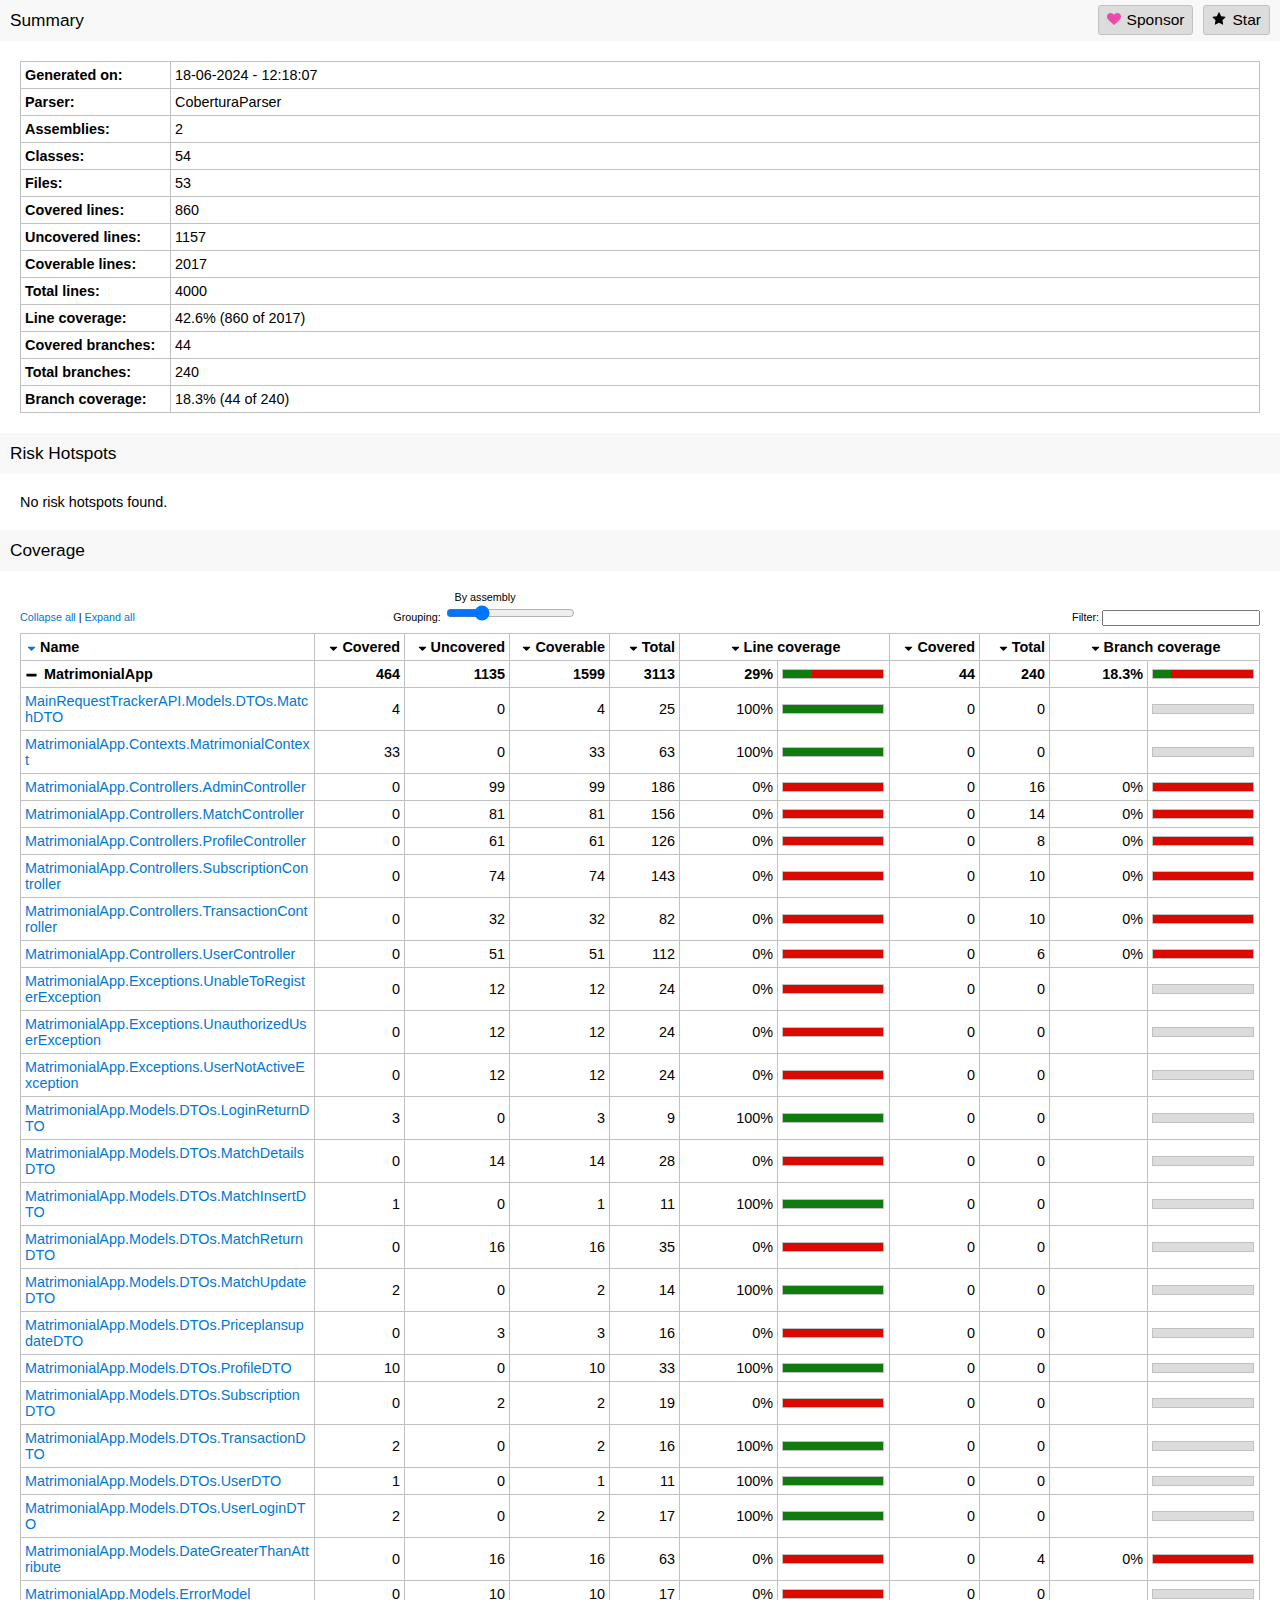
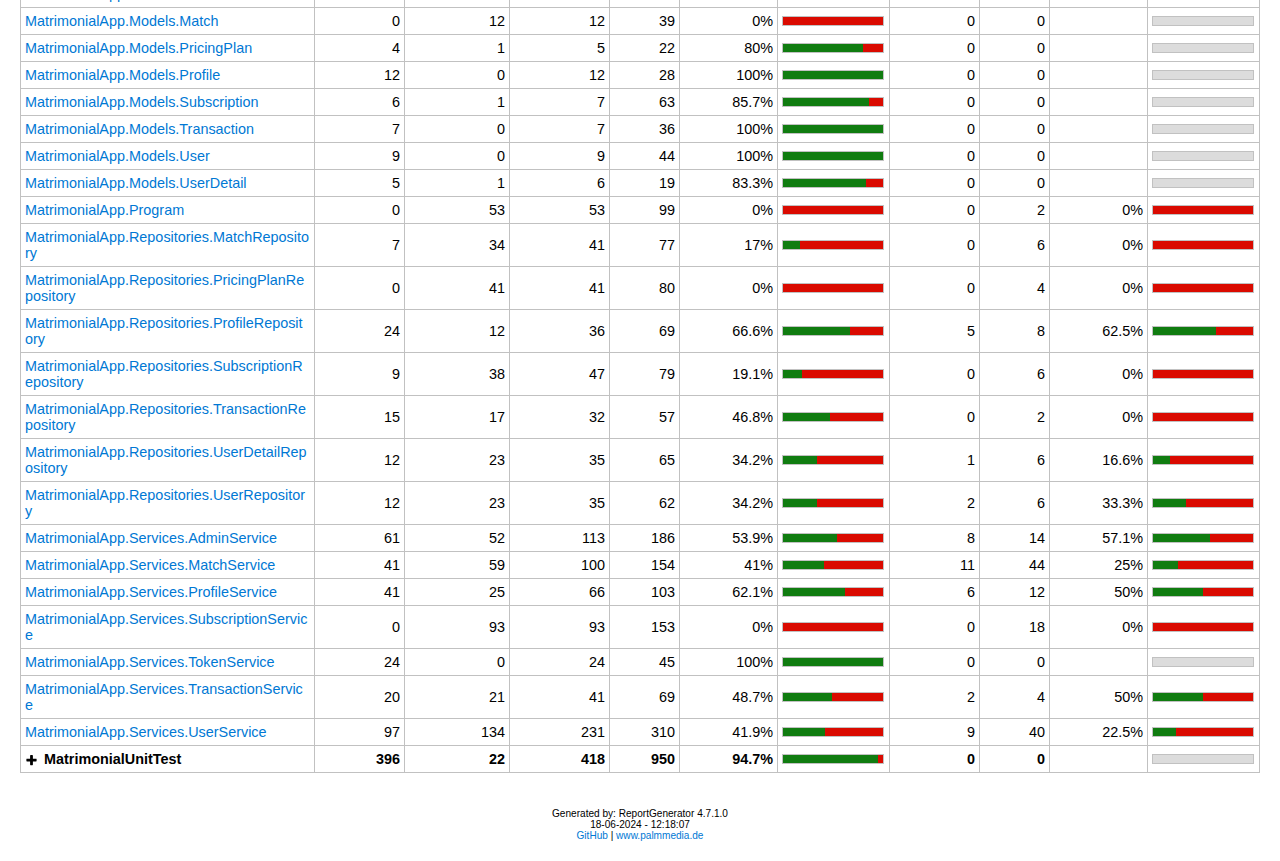
==== commit d693747e: "Finalizing Backend Work" ====
--- a/MatrimonialUnitTest/bin/Debug/net6.0/fine-code-coverage/coverage-tool-output/index.html
+++ b/MatrimonialUnitTest/bin/Debug/net6.0/fine-code-coverage/coverage-tool-output/index.html
@@ -390,19 +390,19 @@
 <col />
 </colgroup>
 <tbody>
-<tr><th>Generated on:</th><td>14-06-2024 - 12:57:32</td></tr>
+<tr><th>Generated on:</th><td>18-06-2024 - 12:18:07</td></tr>
 <tr><th>Parser:</th><td>CoberturaParser</td></tr>
 <tr><th>Assemblies:</th><td>2</td></tr>
-<tr><th>Classes:</th><td>51</td></tr>
-<tr><th>Files:</th><td>50</td></tr>
-<tr><th>Covered lines:</th><td>906</td></tr>
-<tr><th>Uncovered lines:</th><td>984</td></tr>
-<tr><th>Coverable lines:</th><td>1890</td></tr>
-<tr><th>Total lines:</th><td>3758</td></tr>
-<tr><th>Line coverage:</th><td>47.9% (906 of 1890)</td></tr>
-<tr><th>Covered branches:</th><td>46</td></tr>
-<tr><th>Total branches:</th><td>232</td></tr>
-<tr><th>Branch coverage:</th><td>19.8% (46 of 232)</td></tr>
+<tr><th>Classes:</th><td>54</td></tr>
+<tr><th>Files:</th><td>53</td></tr>
+<tr><th>Covered lines:</th><td>860</td></tr>
+<tr><th>Uncovered lines:</th><td>1157</td></tr>
+<tr><th>Coverable lines:</th><td>2017</td></tr>
+<tr><th>Total lines:</th><td>4000</td></tr>
+<tr><th>Line coverage:</th><td>42.6% (860 of 2017)</td></tr>
+<tr><th>Covered branches:</th><td>44</td></tr>
+<tr><th>Total branches:</th><td>240</td></tr>
+<tr><th>Branch coverage:</th><td>18.3% (44 of 240)</td></tr>
 </tbody>
 </table>
 <h1>Risk Hotspots</h1>
@@ -427,10 +427,10 @@
 </colgroup>
 <thead><tr><th>Name</th><th class="right">Covered</th><th class="right">Uncovered</th><th class="right">Coverable</th><th class="right">Total</th><th class="center" colspan="2">Line coverage</th><th class="right">Covered</th><th class="right">Total</th><th class="center" colspan="2">Branch coverage</th></tr></thead>
 <tbody>
-<tr><th>MatrimonialApp</th><th class="right">491</th><th class="right">982</th><th class="right">1473</th><th class="right">2872</th><th title="LineCoverage: 491/1473" class="right">33.3%</th><th><table class="coverage"><tr><td class="green covered33">&nbsp;</td><td class="red covered67">&nbsp;</td></tr></table></th><th class="right">46</th><th class="right">232</th><th class="right" title="46/232">19.8%</th><th><table class="coverage"><tr><td class="green covered20">&nbsp;</td><td class="red covered80">&nbsp;</td></tr></table></th></tr>
-<tr><td><a href="MatrimonialApp_MatchDTO.html">MainRequestTrackerAPI.Models.DTOs.MatchDTO</a></td><td class="right">5</td><td class="right">0</td><td class="right">5</td><td class="right">33</td><td title="LineCoverage: 5/5" class="right">100%</td><td><table class="coverage"><tr><td class="green covered100">&nbsp;</td></tr></table></td><td class="right">0</td><td class="right">0</td><td class="right" title="-"></td><td><table class="coverage"><tr><td class="gray covered100">&nbsp;</td></tr></table></td></tr>
-<tr><td><a href="MatrimonialApp_MatrimonialContext.html">MatrimonialApp.Contexts.MatrimonialContext</a></td><td class="right">32</td><td class="right">0</td><td class="right">32</td><td class="right">63</td><td title="LineCoverage: 32/32" class="right">100%</td><td><table class="coverage"><tr><td class="green covered100">&nbsp;</td></tr></table></td><td class="right">0</td><td class="right">0</td><td class="right" title="-"></td><td><table class="coverage"><tr><td class="gray covered100">&nbsp;</td></tr></table></td></tr>
-<tr><td><a href="MatrimonialApp_AdminController.html">MatrimonialApp.Controllers.AdminController</a></td><td class="right">0</td><td class="right">63</td><td class="right">63</td><td class="right">124</td><td title="LineCoverage: 0/63" class="right">0%</td><td><table class="coverage"><tr><td class="red covered100">&nbsp;</td></tr></table></td><td class="right">0</td><td class="right">14</td><td class="right" title="0/14">0%</td><td><table class="coverage"><tr><td class="red covered100">&nbsp;</td></tr></table></td></tr>
+<tr><th>MatrimonialApp</th><th class="right">464</th><th class="right">1135</th><th class="right">1599</th><th class="right">3113</th><th title="LineCoverage: 464/1599" class="right">29%</th><th><table class="coverage"><tr><td class="green covered29">&nbsp;</td><td class="red covered71">&nbsp;</td></tr></table></th><th class="right">44</th><th class="right">240</th><th class="right" title="44/240">18.3%</th><th><table class="coverage"><tr><td class="green covered18">&nbsp;</td><td class="red covered82">&nbsp;</td></tr></table></th></tr>
+<tr><td><a href="MatrimonialApp_MatchDTO.html">MainRequestTrackerAPI.Models.DTOs.MatchDTO</a></td><td class="right">4</td><td class="right">0</td><td class="right">4</td><td class="right">25</td><td title="LineCoverage: 4/4" class="right">100%</td><td><table class="coverage"><tr><td class="green covered100">&nbsp;</td></tr></table></td><td class="right">0</td><td class="right">0</td><td class="right" title="-"></td><td><table class="coverage"><tr><td class="gray covered100">&nbsp;</td></tr></table></td></tr>
+<tr><td><a href="MatrimonialApp_MatrimonialContext.html">MatrimonialApp.Contexts.MatrimonialContext</a></td><td class="right">33</td><td class="right">0</td><td class="right">33</td><td class="right">63</td><td title="LineCoverage: 33/33" class="right">100%</td><td><table class="coverage"><tr><td class="green covered100">&nbsp;</td></tr></table></td><td class="right">0</td><td class="right">0</td><td class="right" title="-"></td><td><table class="coverage"><tr><td class="gray covered100">&nbsp;</td></tr></table></td></tr>
+<tr><td><a href="MatrimonialApp_AdminController.html">MatrimonialApp.Controllers.AdminController</a></td><td class="right">0</td><td class="right">99</td><td class="right">99</td><td class="right">186</td><td title="LineCoverage: 0/99" class="right">0%</td><td><table class="coverage"><tr><td class="red covered100">&nbsp;</td></tr></table></td><td class="right">0</td><td class="right">16</td><td class="right" title="0/16">0%</td><td><table class="coverage"><tr><td class="red covered100">&nbsp;</td></tr></table></td></tr>
 <tr><td><a href="MatrimonialApp_MatchController.html">MatrimonialApp.Controllers.MatchController</a></td><td class="right">0</td><td class="right">81</td><td class="right">81</td><td class="right">156</td><td title="LineCoverage: 0/81" class="right">0%</td><td><table class="coverage"><tr><td class="red covered100">&nbsp;</td></tr></table></td><td class="right">0</td><td class="right">14</td><td class="right" title="0/14">0%</td><td><table class="coverage"><tr><td class="red covered100">&nbsp;</td></tr></table></td></tr>
 <tr><td><a href="MatrimonialApp_ProfileController.html">MatrimonialApp.Controllers.ProfileController</a></td><td class="right">0</td><td class="right">61</td><td class="right">61</td><td class="right">126</td><td title="LineCoverage: 0/61" class="right">0%</td><td><table class="coverage"><tr><td class="red covered100">&nbsp;</td></tr></table></td><td class="right">0</td><td class="right">8</td><td class="right" title="0/8">0%</td><td><table class="coverage"><tr><td class="red covered100">&nbsp;</td></tr></table></td></tr>
 <tr><td><a href="MatrimonialApp_SubscriptionController.html">MatrimonialApp.Controllers.SubscriptionController</a></td><td class="right">0</td><td class="right">74</td><td class="right">74</td><td class="right">143</td><td title="LineCoverage: 0/74" class="right">0%</td><td><table class="coverage"><tr><td class="red covered100">&nbsp;</td></tr></table></td><td class="right">0</td><td class="right">10</td><td class="right" title="0/10">0%</td><td><table class="coverage"><tr><td class="red covered100">&nbsp;</td></tr></table></td></tr>
@@ -445,6 +445,7 @@
 <tr><td><a href="MatrimonialApp_MatchInsertDTO.html">MatrimonialApp.Models.DTOs.MatchInsertDTO</a></td><td class="right">1</td><td class="right">0</td><td class="right">1</td><td class="right">11</td><td title="LineCoverage: 1/1" class="right">100%</td><td><table class="coverage"><tr><td class="green covered100">&nbsp;</td></tr></table></td><td class="right">0</td><td class="right">0</td><td class="right" title="-"></td><td><table class="coverage"><tr><td class="gray covered100">&nbsp;</td></tr></table></td></tr>
 <tr><td><a href="MatrimonialApp_MatchReturnDTO.html">MatrimonialApp.Models.DTOs.MatchReturnDTO</a></td><td class="right">0</td><td class="right">16</td><td class="right">16</td><td class="right">35</td><td title="LineCoverage: 0/16" class="right">0%</td><td><table class="coverage"><tr><td class="red covered100">&nbsp;</td></tr></table></td><td class="right">0</td><td class="right">0</td><td class="right" title="-"></td><td><table class="coverage"><tr><td class="gray covered100">&nbsp;</td></tr></table></td></tr>
 <tr><td><a href="MatrimonialApp_MatchUpdateDTO.html">MatrimonialApp.Models.DTOs.MatchUpdateDTO</a></td><td class="right">2</td><td class="right">0</td><td class="right">2</td><td class="right">14</td><td title="LineCoverage: 2/2" class="right">100%</td><td><table class="coverage"><tr><td class="green covered100">&nbsp;</td></tr></table></td><td class="right">0</td><td class="right">0</td><td class="right" title="-"></td><td><table class="coverage"><tr><td class="gray covered100">&nbsp;</td></tr></table></td></tr>
+<tr><td><a href="MatrimonialApp_PriceplansupdateDTO.html">MatrimonialApp.Models.DTOs.PriceplansupdateDTO</a></td><td class="right">0</td><td class="right">3</td><td class="right">3</td><td class="right">16</td><td title="LineCoverage: 0/3" class="right">0%</td><td><table class="coverage"><tr><td class="red covered100">&nbsp;</td></tr></table></td><td class="right">0</td><td class="right">0</td><td class="right" title="-"></td><td><table class="coverage"><tr><td class="gray covered100">&nbsp;</td></tr></table></td></tr>
 <tr><td><a href="MatrimonialApp_ProfileDTO.html">MatrimonialApp.Models.DTOs.ProfileDTO</a></td><td class="right">10</td><td class="right">0</td><td class="right">10</td><td class="right">33</td><td title="LineCoverage: 10/10" class="right">100%</td><td><table class="coverage"><tr><td class="green covered100">&nbsp;</td></tr></table></td><td class="right">0</td><td class="right">0</td><td class="right" title="-"></td><td><table class="coverage"><tr><td class="gray covered100">&nbsp;</td></tr></table></td></tr>
 <tr><td><a href="MatrimonialApp_SubscriptionDTO.html">MatrimonialApp.Models.DTOs.SubscriptionDTO</a></td><td class="right">0</td><td class="right">2</td><td class="right">2</td><td class="right">19</td><td title="LineCoverage: 0/2" class="right">0%</td><td><table class="coverage"><tr><td class="red covered100">&nbsp;</td></tr></table></td><td class="right">0</td><td class="right">0</td><td class="right" title="-"></td><td><table class="coverage"><tr><td class="gray covered100">&nbsp;</td></tr></table></td></tr>
 <tr><td><a href="MatrimonialApp_TransactionDTO.html">MatrimonialApp.Models.DTOs.TransactionDTO</a></td><td class="right">2</td><td class="right">0</td><td class="right">2</td><td class="right">16</td><td title="LineCoverage: 2/2" class="right">100%</td><td><table class="coverage"><tr><td class="green covered100">&nbsp;</td></tr></table></td><td class="right">0</td><td class="right">0</td><td class="right" title="-"></td><td><table class="coverage"><tr><td class="gray covered100">&nbsp;</td></tr></table></td></tr>
@@ -452,38 +453,40 @@
 <tr><td><a href="MatrimonialApp_UserLoginDTO.html">MatrimonialApp.Models.DTOs.UserLoginDTO</a></td><td class="right">2</td><td class="right">0</td><td class="right">2</td><td class="right">17</td><td title="LineCoverage: 2/2" class="right">100%</td><td><table class="coverage"><tr><td class="green covered100">&nbsp;</td></tr></table></td><td class="right">0</td><td class="right">0</td><td class="right" title="-"></td><td><table class="coverage"><tr><td class="gray covered100">&nbsp;</td></tr></table></td></tr>
 <tr><td><a href="MatrimonialApp_ErrorModel.html">MatrimonialApp.Models.ErrorModel</a></td><td class="right">0</td><td class="right">10</td><td class="right">10</td><td class="right">17</td><td title="LineCoverage: 0/10" class="right">0%</td><td><table class="coverage"><tr><td class="red covered100">&nbsp;</td></tr></table></td><td class="right">0</td><td class="right">0</td><td class="right" title="-"></td><td><table class="coverage"><tr><td class="gray covered100">&nbsp;</td></tr></table></td></tr>
 <tr><td><a href="MatrimonialApp_Match.html">MatrimonialApp.Models.Match</a></td><td class="right">0</td><td class="right">12</td><td class="right">12</td><td class="right">39</td><td title="LineCoverage: 0/12" class="right">0%</td><td><table class="coverage"><tr><td class="red covered100">&nbsp;</td></tr></table></td><td class="right">0</td><td class="right">0</td><td class="right" title="-"></td><td><table class="coverage"><tr><td class="gray covered100">&nbsp;</td></tr></table></td></tr>
+<tr><td><a href="MatrimonialApp_PricingPlan.html">MatrimonialApp.Models.PricingPlan</a></td><td class="right">4</td><td class="right">1</td><td class="right">5</td><td class="right">22</td><td title="LineCoverage: 4/5" class="right">80%</td><td><table class="coverage"><tr><td class="green covered80">&nbsp;</td><td class="red covered20">&nbsp;</td></tr></table></td><td class="right">0</td><td class="right">0</td><td class="right" title="-"></td><td><table class="coverage"><tr><td class="gray covered100">&nbsp;</td></tr></table></td></tr>
 <tr><td><a href="MatrimonialApp_Profile.html">MatrimonialApp.Models.Profile</a></td><td class="right">12</td><td class="right">0</td><td class="right">12</td><td class="right">28</td><td title="LineCoverage: 12/12" class="right">100%</td><td><table class="coverage"><tr><td class="green covered100">&nbsp;</td></tr></table></td><td class="right">0</td><td class="right">0</td><td class="right" title="-"></td><td><table class="coverage"><tr><td class="gray covered100">&nbsp;</td></tr></table></td></tr>
 <tr><td><a href="MatrimonialApp_Subscription.html">MatrimonialApp.Models.Subscription</a></td><td class="right">6</td><td class="right">1</td><td class="right">7</td><td class="right">63</td><td title="LineCoverage: 6/7" class="right">85.7%</td><td><table class="coverage"><tr><td class="green covered86">&nbsp;</td><td class="red covered14">&nbsp;</td></tr></table></td><td class="right">0</td><td class="right">0</td><td class="right" title="-"></td><td><table class="coverage"><tr><td class="gray covered100">&nbsp;</td></tr></table></td></tr>
 <tr><td><a href="MatrimonialApp_Transaction.html">MatrimonialApp.Models.Transaction</a></td><td class="right">7</td><td class="right">0</td><td class="right">7</td><td class="right">36</td><td title="LineCoverage: 7/7" class="right">100%</td><td><table class="coverage"><tr><td class="green covered100">&nbsp;</td></tr></table></td><td class="right">0</td><td class="right">0</td><td class="right" title="-"></td><td><table class="coverage"><tr><td class="gray covered100">&nbsp;</td></tr></table></td></tr>
 <tr><td><a href="MatrimonialApp_User.html">MatrimonialApp.Models.User</a></td><td class="right">9</td><td class="right">0</td><td class="right">9</td><td class="right">44</td><td title="LineCoverage: 9/9" class="right">100%</td><td><table class="coverage"><tr><td class="green covered100">&nbsp;</td></tr></table></td><td class="right">0</td><td class="right">0</td><td class="right" title="-"></td><td><table class="coverage"><tr><td class="gray covered100">&nbsp;</td></tr></table></td></tr>
-<tr><td><a href="MatrimonialApp_UserDetail.html">MatrimonialApp.Models.UserDetail</a></td><td class="right">4</td><td class="right">1</td><td class="right">5</td><td class="right">18</td><td title="LineCoverage: 4/5" class="right">80%</td><td><table class="coverage"><tr><td class="green covered80">&nbsp;</td><td class="red covered20">&nbsp;</td></tr></table></td><td class="right">0</td><td class="right">0</td><td class="right" title="-"></td><td><table class="coverage"><tr><td class="gray covered100">&nbsp;</td></tr></table></td></tr>
-<tr><td><a href="MatrimonialApp_Program.html">MatrimonialApp.Program</a></td><td class="right">0</td><td class="right">52</td><td class="right">52</td><td class="right">97</td><td title="LineCoverage: 0/52" class="right">0%</td><td><table class="coverage"><tr><td class="red covered100">&nbsp;</td></tr></table></td><td class="right">0</td><td class="right">2</td><td class="right" title="0/2">0%</td><td><table class="coverage"><tr><td class="red covered100">&nbsp;</td></tr></table></td></tr>
+<tr><td><a href="MatrimonialApp_UserDetail.html">MatrimonialApp.Models.UserDetail</a></td><td class="right">5</td><td class="right">1</td><td class="right">6</td><td class="right">19</td><td title="LineCoverage: 5/6" class="right">83.3%</td><td><table class="coverage"><tr><td class="green covered83">&nbsp;</td><td class="red covered17">&nbsp;</td></tr></table></td><td class="right">0</td><td class="right">0</td><td class="right" title="-"></td><td><table class="coverage"><tr><td class="gray covered100">&nbsp;</td></tr></table></td></tr>
+<tr><td><a href="MatrimonialApp_Program.html">MatrimonialApp.Program</a></td><td class="right">0</td><td class="right">53</td><td class="right">53</td><td class="right">99</td><td title="LineCoverage: 0/53" class="right">0%</td><td><table class="coverage"><tr><td class="red covered100">&nbsp;</td></tr></table></td><td class="right">0</td><td class="right">2</td><td class="right" title="0/2">0%</td><td><table class="coverage"><tr><td class="red covered100">&nbsp;</td></tr></table></td></tr>
 <tr><td><a href="MatrimonialApp_MatchRepository.html">MatrimonialApp.Repositories.MatchRepository</a></td><td class="right">7</td><td class="right">34</td><td class="right">41</td><td class="right">77</td><td title="LineCoverage: 7/41" class="right">17%</td><td><table class="coverage"><tr><td class="green covered17">&nbsp;</td><td class="red covered83">&nbsp;</td></tr></table></td><td class="right">0</td><td class="right">6</td><td class="right" title="0/6">0%</td><td><table class="coverage"><tr><td class="red covered100">&nbsp;</td></tr></table></td></tr>
+<tr><td><a href="MatrimonialApp_PricingPlanRepository.html">MatrimonialApp.Repositories.PricingPlanRepository</a></td><td class="right">0</td><td class="right">41</td><td class="right">41</td><td class="right">80</td><td title="LineCoverage: 0/41" class="right">0%</td><td><table class="coverage"><tr><td class="red covered100">&nbsp;</td></tr></table></td><td class="right">0</td><td class="right">4</td><td class="right" title="0/4">0%</td><td><table class="coverage"><tr><td class="red covered100">&nbsp;</td></tr></table></td></tr>
 <tr><td><a href="MatrimonialApp_ProfileRepository.html">MatrimonialApp.Repositories.ProfileRepository</a></td><td class="right">24</td><td class="right">12</td><td class="right">36</td><td class="right">69</td><td title="LineCoverage: 24/36" class="right">66.6%</td><td><table class="coverage"><tr><td class="green covered67">&nbsp;</td><td class="red covered33">&nbsp;</td></tr></table></td><td class="right">5</td><td class="right">8</td><td class="right" title="5/8">62.5%</td><td><table class="coverage"><tr><td class="green covered62">&nbsp;</td><td class="red covered38">&nbsp;</td></tr></table></td></tr>
-<tr><td><a href="MatrimonialApp_SubscriptionRepository.html">MatrimonialApp.Repositories.SubscriptionRepository</a></td><td class="right">9</td><td class="right">38</td><td class="right">47</td><td class="right">78</td><td title="LineCoverage: 9/47" class="right">19.1%</td><td><table class="coverage"><tr><td class="green covered19">&nbsp;</td><td class="red covered81">&nbsp;</td></tr></table></td><td class="right">0</td><td class="right">6</td><td class="right" title="0/6">0%</td><td><table class="coverage"><tr><td class="red covered100">&nbsp;</td></tr></table></td></tr>
-<tr><td><a href="MatrimonialApp_TransactionRepository.html">MatrimonialApp.Repositories.TransactionRepository</a></td><td class="right">32</td><td class="right">0</td><td class="right">32</td><td class="right">57</td><td title="LineCoverage: 32/32" class="right">100%</td><td><table class="coverage"><tr><td class="green covered100">&nbsp;</td></tr></table></td><td class="right">2</td><td class="right">2</td><td class="right" title="2/2">100%</td><td><table class="coverage"><tr><td class="green covered100">&nbsp;</td></tr></table></td></tr>
+<tr><td><a href="MatrimonialApp_SubscriptionRepository.html">MatrimonialApp.Repositories.SubscriptionRepository</a></td><td class="right">9</td><td class="right">38</td><td class="right">47</td><td class="right">79</td><td title="LineCoverage: 9/47" class="right">19.1%</td><td><table class="coverage"><tr><td class="green covered19">&nbsp;</td><td class="red covered81">&nbsp;</td></tr></table></td><td class="right">0</td><td class="right">6</td><td class="right" title="0/6">0%</td><td><table class="coverage"><tr><td class="red covered100">&nbsp;</td></tr></table></td></tr>
+<tr><td><a href="MatrimonialApp_TransactionRepository.html">MatrimonialApp.Repositories.TransactionRepository</a></td><td class="right">15</td><td class="right">17</td><td class="right">32</td><td class="right">57</td><td title="LineCoverage: 15/32" class="right">46.8%</td><td><table class="coverage"><tr><td class="green covered47">&nbsp;</td><td class="red covered53">&nbsp;</td></tr></table></td><td class="right">0</td><td class="right">2</td><td class="right" title="0/2">0%</td><td><table class="coverage"><tr><td class="red covered100">&nbsp;</td></tr></table></td></tr>
 <tr><td><a href="MatrimonialApp_UserDetailRepository.html">MatrimonialApp.Repositories.UserDetailRepository</a></td><td class="right">12</td><td class="right">23</td><td class="right">35</td><td class="right">65</td><td title="LineCoverage: 12/35" class="right">34.2%</td><td><table class="coverage"><tr><td class="green covered34">&nbsp;</td><td class="red covered66">&nbsp;</td></tr></table></td><td class="right">1</td><td class="right">6</td><td class="right" title="1/6">16.6%</td><td><table class="coverage"><tr><td class="green covered17">&nbsp;</td><td class="red covered83">&nbsp;</td></tr></table></td></tr>
 <tr><td><a href="MatrimonialApp_UserRepository.html">MatrimonialApp.Repositories.UserRepository</a></td><td class="right">12</td><td class="right">23</td><td class="right">35</td><td class="right">62</td><td title="LineCoverage: 12/35" class="right">34.2%</td><td><table class="coverage"><tr><td class="green covered34">&nbsp;</td><td class="red covered66">&nbsp;</td></tr></table></td><td class="right">2</td><td class="right">6</td><td class="right" title="2/6">33.3%</td><td><table class="coverage"><tr><td class="green covered33">&nbsp;</td><td class="red covered67">&nbsp;</td></tr></table></td></tr>
-<tr><td><a href="MatrimonialApp_AdminService.html">MatrimonialApp.Services.AdminService</a></td><td class="right">60</td><td class="right">14</td><td class="right">74</td><td class="right">127</td><td title="LineCoverage: 60/74" class="right">81%</td><td><table class="coverage"><tr><td class="green covered81">&nbsp;</td><td class="red covered19">&nbsp;</td></tr></table></td><td class="right">8</td><td class="right">12</td><td class="right" title="8/12">66.6%</td><td><table class="coverage"><tr><td class="green covered67">&nbsp;</td><td class="red covered33">&nbsp;</td></tr></table></td></tr>
+<tr><td><a href="MatrimonialApp_AdminService.html">MatrimonialApp.Services.AdminService</a></td><td class="right">61</td><td class="right">52</td><td class="right">113</td><td class="right">186</td><td title="LineCoverage: 61/113" class="right">53.9%</td><td><table class="coverage"><tr><td class="green covered54">&nbsp;</td><td class="red covered46">&nbsp;</td></tr></table></td><td class="right">8</td><td class="right">14</td><td class="right" title="8/14">57.1%</td><td><table class="coverage"><tr><td class="green covered57">&nbsp;</td><td class="red covered43">&nbsp;</td></tr></table></td></tr>
 <tr><td><a href="MatrimonialApp_MatchService.html">MatrimonialApp.Services.MatchService</a></td><td class="right">41</td><td class="right">59</td><td class="right">100</td><td class="right">154</td><td title="LineCoverage: 41/100" class="right">41%</td><td><table class="coverage"><tr><td class="green covered41">&nbsp;</td><td class="red covered59">&nbsp;</td></tr></table></td><td class="right">11</td><td class="right">44</td><td class="right" title="11/44">25%</td><td><table class="coverage"><tr><td class="green covered25">&nbsp;</td><td class="red covered75">&nbsp;</td></tr></table></td></tr>
 <tr><td><a href="MatrimonialApp_ProfileService.html">MatrimonialApp.Services.ProfileService</a></td><td class="right">41</td><td class="right">25</td><td class="right">66</td><td class="right">103</td><td title="LineCoverage: 41/66" class="right">62.1%</td><td><table class="coverage"><tr><td class="green covered62">&nbsp;</td><td class="red covered38">&nbsp;</td></tr></table></td><td class="right">6</td><td class="right">12</td><td class="right" title="6/12">50%</td><td><table class="coverage"><tr><td class="green covered50">&nbsp;</td><td class="red covered50">&nbsp;</td></tr></table></td></tr>
 <tr><td><a href="MatrimonialApp_SubscriptionService.html">MatrimonialApp.Services.SubscriptionService</a></td><td class="right">0</td><td class="right">93</td><td class="right">93</td><td class="right">153</td><td title="LineCoverage: 0/93" class="right">0%</td><td><table class="coverage"><tr><td class="red covered100">&nbsp;</td></tr></table></td><td class="right">0</td><td class="right">18</td><td class="right" title="0/18">0%</td><td><table class="coverage"><tr><td class="red covered100">&nbsp;</td></tr></table></td></tr>
 <tr><td><a href="MatrimonialApp_TokenService.html">MatrimonialApp.Services.TokenService</a></td><td class="right">24</td><td class="right">0</td><td class="right">24</td><td class="right">45</td><td title="LineCoverage: 24/24" class="right">100%</td><td><table class="coverage"><tr><td class="green covered100">&nbsp;</td></tr></table></td><td class="right">0</td><td class="right">0</td><td class="right" title="-"></td><td><table class="coverage"><tr><td class="gray covered100">&nbsp;</td></tr></table></td></tr>
-<tr><td><a href="MatrimonialApp_TransactionService.html">MatrimonialApp.Services.TransactionService</a></td><td class="right">37</td><td class="right">0</td><td class="right">37</td><td class="right">63</td><td title="LineCoverage: 37/37" class="right">100%</td><td><table class="coverage"><tr><td class="green covered100">&nbsp;</td></tr></table></td><td class="right">2</td><td class="right">2</td><td class="right" title="2/2">100%</td><td><table class="coverage"><tr><td class="green covered100">&nbsp;</td></tr></table></td></tr>
-<tr><td><a href="MatrimonialApp_UserService.html">MatrimonialApp.Services.UserService</a></td><td class="right">96</td><td class="right">139</td><td class="right">235</td><td class="right">310</td><td title="LineCoverage: 96/235" class="right">40.8%</td><td><table class="coverage"><tr><td class="green covered41">&nbsp;</td><td class="red covered59">&nbsp;</td></tr></table></td><td class="right">9</td><td class="right">42</td><td class="right" title="9/42">21.4%</td><td><table class="coverage"><tr><td class="green covered21">&nbsp;</td><td class="red covered79">&nbsp;</td></tr></table></td></tr>
-<tr><th>MatrimonialUnitTest</th><th class="right">415</th><th class="right">2</th><th class="right">417</th><th class="right">949</th><th title="LineCoverage: 415/417" class="right">99.5%</th><th><table class="coverage"><tr><td class="green covered100">&nbsp;</td></tr></table></th><th class="right">0</th><th class="right">0</th><th class="right" title="-"></th><th><table class="coverage"><tr><td class="gray covered100">&nbsp;</td></tr></table></th></tr>
+<tr><td><a href="MatrimonialApp_TransactionService.html">MatrimonialApp.Services.TransactionService</a></td><td class="right">20</td><td class="right">21</td><td class="right">41</td><td class="right">69</td><td title="LineCoverage: 20/41" class="right">48.7%</td><td><table class="coverage"><tr><td class="green covered49">&nbsp;</td><td class="red covered51">&nbsp;</td></tr></table></td><td class="right">2</td><td class="right">4</td><td class="right" title="2/4">50%</td><td><table class="coverage"><tr><td class="green covered50">&nbsp;</td><td class="red covered50">&nbsp;</td></tr></table></td></tr>
+<tr><td><a href="MatrimonialApp_UserService.html">MatrimonialApp.Services.UserService</a></td><td class="right">97</td><td class="right">134</td><td class="right">231</td><td class="right">310</td><td title="LineCoverage: 97/231" class="right">41.9%</td><td><table class="coverage"><tr><td class="green covered42">&nbsp;</td><td class="red covered58">&nbsp;</td></tr></table></td><td class="right">9</td><td class="right">40</td><td class="right" title="9/40">22.5%</td><td><table class="coverage"><tr><td class="green covered22">&nbsp;</td><td class="red covered78">&nbsp;</td></tr></table></td></tr>
+<tr><th>MatrimonialUnitTest</th><th class="right">396</th><th class="right">22</th><th class="right">418</th><th class="right">950</th><th title="LineCoverage: 396/418" class="right">94.7%</th><th><table class="coverage"><tr><td class="green covered95">&nbsp;</td><td class="red covered5">&nbsp;</td></tr></table></th><th class="right">0</th><th class="right">0</th><th class="right" title="-"></th><th><table class="coverage"><tr><td class="gray covered100">&nbsp;</td></tr></table></th></tr>
 <tr><td><a href="MatrimonialUnitTest_AutoGeneratedProgram.html">AutoGeneratedProgram</a></td><td class="right">0</td><td class="right">1</td><td class="right">1</td><td class="right">4</td><td title="LineCoverage: 0/1" class="right">0%</td><td><table class="coverage"><tr><td class="red covered100">&nbsp;</td></tr></table></td><td class="right">0</td><td class="right">0</td><td class="right" title="-"></td><td><table class="coverage"><tr><td class="gray covered100">&nbsp;</td></tr></table></td></tr>
-<tr><td><a href="MatrimonialUnitTest_AdminServiceTests.html">MatrimonialUnitTest.AdminServiceTests</a></td><td class="right">111</td><td class="right">0</td><td class="right">111</td><td class="right">239</td><td title="LineCoverage: 111/111" class="right">100%</td><td><table class="coverage"><tr><td class="green covered100">&nbsp;</td></tr></table></td><td class="right">0</td><td class="right">0</td><td class="right" title="-"></td><td><table class="coverage"><tr><td class="gray covered100">&nbsp;</td></tr></table></td></tr>
+<tr><td><a href="MatrimonialUnitTest_AdminServiceTests.html">MatrimonialUnitTest.AdminServiceTests</a></td><td class="right">111</td><td class="right">0</td><td class="right">111</td><td class="right">240</td><td title="LineCoverage: 111/111" class="right">100%</td><td><table class="coverage"><tr><td class="green covered100">&nbsp;</td></tr></table></td><td class="right">0</td><td class="right">0</td><td class="right" title="-"></td><td><table class="coverage"><tr><td class="gray covered100">&nbsp;</td></tr></table></td></tr>
 <tr><td><a href="MatrimonialUnitTest_MatchServiceTest.html">MatrimonialUnitTest.MatchServiceTest</a></td><td class="right">62</td><td class="right">0</td><td class="right">62</td><td class="right">225</td><td title="LineCoverage: 62/62" class="right">100%</td><td><table class="coverage"><tr><td class="green covered100">&nbsp;</td></tr></table></td><td class="right">0</td><td class="right">0</td><td class="right" title="-"></td><td><table class="coverage"><tr><td class="gray covered100">&nbsp;</td></tr></table></td></tr>
 <tr><td><a href="MatrimonialUnitTest_ProfileServiceTest.html">MatrimonialUnitTest.ProfileServiceTest</a></td><td class="right">78</td><td class="right">0</td><td class="right">78</td><td class="right">138</td><td title="LineCoverage: 78/78" class="right">100%</td><td><table class="coverage"><tr><td class="green covered100">&nbsp;</td></tr></table></td><td class="right">0</td><td class="right">0</td><td class="right" title="-"></td><td><table class="coverage"><tr><td class="gray covered100">&nbsp;</td></tr></table></td></tr>
 <tr><td><a href="MatrimonialUnitTest_Tests.html">MatrimonialUnitTest.Tests</a></td><td class="right">4</td><td class="right">1</td><td class="right">5</td><td class="right">16</td><td title="LineCoverage: 4/5" class="right">80%</td><td><table class="coverage"><tr><td class="green covered80">&nbsp;</td><td class="red covered20">&nbsp;</td></tr></table></td><td class="right">0</td><td class="right">0</td><td class="right" title="-"></td><td><table class="coverage"><tr><td class="gray covered100">&nbsp;</td></tr></table></td></tr>
 <tr><td><a href="MatrimonialUnitTest_TokenServiceTest.html">MatrimonialUnitTest.TokenServiceTest</a></td><td class="right">13</td><td class="right">0</td><td class="right">13</td><td class="right">43</td><td title="LineCoverage: 13/13" class="right">100%</td><td><table class="coverage"><tr><td class="green covered100">&nbsp;</td></tr></table></td><td class="right">0</td><td class="right">0</td><td class="right" title="-"></td><td><table class="coverage"><tr><td class="gray covered100">&nbsp;</td></tr></table></td></tr>
-<tr><td><a href="MatrimonialUnitTest_TransactionServiceTest.html">MatrimonialUnitTest.TransactionServiceTest</a></td><td class="right">74</td><td class="right">0</td><td class="right">74</td><td class="right">163</td><td title="LineCoverage: 74/74" class="right">100%</td><td><table class="coverage"><tr><td class="green covered100">&nbsp;</td></tr></table></td><td class="right">0</td><td class="right">0</td><td class="right" title="-"></td><td><table class="coverage"><tr><td class="gray covered100">&nbsp;</td></tr></table></td></tr>
-<tr><td><a href="MatrimonialUnitTest_UserServiceTest.html">MatrimonialUnitTest.UserServiceTest</a></td><td class="right">73</td><td class="right">0</td><td class="right">73</td><td class="right">121</td><td title="LineCoverage: 73/73" class="right">100%</td><td><table class="coverage"><tr><td class="green covered100">&nbsp;</td></tr></table></td><td class="right">0</td><td class="right">0</td><td class="right" title="-"></td><td><table class="coverage"><tr><td class="gray covered100">&nbsp;</td></tr></table></td></tr>
+<tr><td><a href="MatrimonialUnitTest_TransactionServiceTest.html">MatrimonialUnitTest.TransactionServiceTest</a></td><td class="right">56</td><td class="right">20</td><td class="right">76</td><td class="right">164</td><td title="LineCoverage: 56/76" class="right">73.6%</td><td><table class="coverage"><tr><td class="green covered74">&nbsp;</td><td class="red covered26">&nbsp;</td></tr></table></td><td class="right">0</td><td class="right">0</td><td class="right" title="-"></td><td><table class="coverage"><tr><td class="gray covered100">&nbsp;</td></tr></table></td></tr>
+<tr><td><a href="MatrimonialUnitTest_UserServiceTest.html">MatrimonialUnitTest.UserServiceTest</a></td><td class="right">72</td><td class="right">0</td><td class="right">72</td><td class="right">120</td><td title="LineCoverage: 72/72" class="right">100%</td><td><table class="coverage"><tr><td class="green covered100">&nbsp;</td></tr></table></td><td class="right">0</td><td class="right">0</td><td class="right" title="-"></td><td><table class="coverage"><tr><td class="gray covered100">&nbsp;</td></tr></table></td></tr>
 </tbody>
 </table>
 </coverage-info>
-<div class="footer">Generated by: ReportGenerator 4.7.1.0<br />14-06-2024 - 12:57:32<br /><a href="https://github.com/danielpalme/ReportGenerator">GitHub</a> | <a href="http://www.palmmedia.de">www.palmmedia.de</a></div></div></div>
+<div class="footer">Generated by: ReportGenerator 4.7.1.0<br />18-06-2024 - 12:18:07<br /><a href="https://github.com/danielpalme/ReportGenerator">GitHub</a> | <a href="http://www.palmmedia.de">www.palmmedia.de</a></div></div></div>
 <script type="text/javascript">/* <![CDATA[ */ /* Chartist.js 0.11.0
  * Copyright © 2017 Gion Kunz
  * Free to use under either the WTFPL license or the MIT license.
@@ -710,9 +713,9 @@
   {
     "name": "MatrimonialApp",
     "classes": [
-      { "name": "MainRequestTrackerAPI.Models.DTOs.MatchDTO", "rp": "MatrimonialApp_MatchDTO.html", "cl": 5, "ucl": 0, "cal": 5, "tl": 33, "ct": "LineCoverage", "mc": "-", "cb": 0, "tb": 0, "lch": [], "bch": [], "hc": [] },
-      { "name": "MatrimonialApp.Contexts.MatrimonialContext", "rp": "MatrimonialApp_MatrimonialContext.html", "cl": 32, "ucl": 0, "cal": 32, "tl": 63, "ct": "LineCoverage", "mc": "-", "cb": 0, "tb": 0, "lch": [], "bch": [], "hc": [] },
-      { "name": "MatrimonialApp.Controllers.AdminController", "rp": "MatrimonialApp_AdminController.html", "cl": 0, "ucl": 63, "cal": 63, "tl": 124, "ct": "LineCoverage", "mc": "-", "cb": 0, "tb": 14, "lch": [], "bch": [], "hc": [] },
+      { "name": "MainRequestTrackerAPI.Models.DTOs.MatchDTO", "rp": "MatrimonialApp_MatchDTO.html", "cl": 4, "ucl": 0, "cal": 4, "tl": 25, "ct": "LineCoverage", "mc": "-", "cb": 0, "tb": 0, "lch": [], "bch": [], "hc": [] },
+      { "name": "MatrimonialApp.Contexts.MatrimonialContext", "rp": "MatrimonialApp_MatrimonialContext.html", "cl": 33, "ucl": 0, "cal": 33, "tl": 63, "ct": "LineCoverage", "mc": "-", "cb": 0, "tb": 0, "lch": [], "bch": [], "hc": [] },
+      { "name": "MatrimonialApp.Controllers.AdminController", "rp": "MatrimonialApp_AdminController.html", "cl": 0, "ucl": 99, "cal": 99, "tl": 186, "ct": "LineCoverage", "mc": "-", "cb": 0, "tb": 16, "lch": [], "bch": [], "hc": [] },
       { "name": "MatrimonialApp.Controllers.MatchController", "rp": "MatrimonialApp_MatchController.html", "cl": 0, "ucl": 81, "cal": 81, "tl": 156, "ct": "LineCoverage", "mc": "-", "cb": 0, "tb": 14, "lch": [], "bch": [], "hc": [] },
       { "name": "MatrimonialApp.Controllers.ProfileController", "rp": "MatrimonialApp_ProfileController.html", "cl": 0, "ucl": 61, "cal": 61, "tl": 126, "ct": "LineCoverage", "mc": "-", "cb": 0, "tb": 8, "lch": [], "bch": [], "hc": [] },
       { "name": "MatrimonialApp.Controllers.SubscriptionController", "rp": "MatrimonialApp_SubscriptionController.html", "cl": 0, "ucl": 74, "cal": 74, "tl": 143, "ct": "LineCoverage", "mc": "-", "cb": 0, "tb": 10, "lch": [], "bch": [], "hc": [] },
@@ -727,6 +730,7 @@
       { "name": "MatrimonialApp.Models.DTOs.MatchInsertDTO", "rp": "MatrimonialApp_MatchInsertDTO.html", "cl": 1, "ucl": 0, "cal": 1, "tl": 11, "ct": "LineCoverage", "mc": "-", "cb": 0, "tb": 0, "lch": [], "bch": [], "hc": [] },
       { "name": "MatrimonialApp.Models.DTOs.MatchReturnDTO", "rp": "MatrimonialApp_MatchReturnDTO.html", "cl": 0, "ucl": 16, "cal": 16, "tl": 35, "ct": "LineCoverage", "mc": "-", "cb": 0, "tb": 0, "lch": [], "bch": [], "hc": [] },
       { "name": "MatrimonialApp.Models.DTOs.MatchUpdateDTO", "rp": "MatrimonialApp_MatchUpdateDTO.html", "cl": 2, "ucl": 0, "cal": 2, "tl": 14, "ct": "LineCoverage", "mc": "-", "cb": 0, "tb": 0, "lch": [], "bch": [], "hc": [] },
+      { "name": "MatrimonialApp.Models.DTOs.PriceplansupdateDTO", "rp": "MatrimonialApp_PriceplansupdateDTO.html", "cl": 0, "ucl": 3, "cal": 3, "tl": 16, "ct": "LineCoverage", "mc": "-", "cb": 0, "tb": 0, "lch": [], "bch": [], "hc": [] },
       { "name": "MatrimonialApp.Models.DTOs.ProfileDTO", "rp": "MatrimonialApp_ProfileDTO.html", "cl": 10, "ucl": 0, "cal": 10, "tl": 33, "ct": "LineCoverage", "mc": "-", "cb": 0, "tb": 0, "lch": [], "bch": [], "hc": [] },
       { "name": "MatrimonialApp.Models.DTOs.SubscriptionDTO", "rp": "MatrimonialApp_SubscriptionDTO.html", "cl": 0, "ucl": 2, "cal": 2, "tl": 19, "ct": "LineCoverage", "mc": "-", "cb": 0, "tb": 0, "lch": [], "bch": [], "hc": [] },
       { "name": "MatrimonialApp.Models.DTOs.TransactionDTO", "rp": "MatrimonialApp_TransactionDTO.html", "cl": 2, "ucl": 0, "cal": 2, "tl": 16, "ct": "LineCoverage", "mc": "-", "cb": 0, "tb": 0, "lch": [], "bch": [], "hc": [] },
@@ -734,37 +738,39 @@
       { "name": "MatrimonialApp.Models.DTOs.UserLoginDTO", "rp": "MatrimonialApp_UserLoginDTO.html", "cl": 2, "ucl": 0, "cal": 2, "tl": 17, "ct": "LineCoverage", "mc": "-", "cb": 0, "tb": 0, "lch": [], "bch": [], "hc": [] },
       { "name": "MatrimonialApp.Models.ErrorModel", "rp": "MatrimonialApp_ErrorModel.html", "cl": 0, "ucl": 10, "cal": 10, "tl": 17, "ct": "LineCoverage", "mc": "-", "cb": 0, "tb": 0, "lch": [], "bch": [], "hc": [] },
       { "name": "MatrimonialApp.Models.Match", "rp": "MatrimonialApp_Match.html", "cl": 0, "ucl": 12, "cal": 12, "tl": 39, "ct": "LineCoverage", "mc": "-", "cb": 0, "tb": 0, "lch": [], "bch": [], "hc": [] },
+      { "name": "MatrimonialApp.Models.PricingPlan", "rp": "MatrimonialApp_PricingPlan.html", "cl": 4, "ucl": 1, "cal": 5, "tl": 22, "ct": "LineCoverage", "mc": "-", "cb": 0, "tb": 0, "lch": [], "bch": [], "hc": [] },
       { "name": "MatrimonialApp.Models.Profile", "rp": "MatrimonialApp_Profile.html", "cl": 12, "ucl": 0, "cal": 12, "tl": 28, "ct": "LineCoverage", "mc": "-", "cb": 0, "tb": 0, "lch": [], "bch": [], "hc": [] },
       { "name": "MatrimonialApp.Models.Subscription", "rp": "MatrimonialApp_Subscription.html", "cl": 6, "ucl": 1, "cal": 7, "tl": 63, "ct": "LineCoverage", "mc": "-", "cb": 0, "tb": 0, "lch": [], "bch": [], "hc": [] },
       { "name": "MatrimonialApp.Models.Transaction", "rp": "MatrimonialApp_Transaction.html", "cl": 7, "ucl": 0, "cal": 7, "tl": 36, "ct": "LineCoverage", "mc": "-", "cb": 0, "tb": 0, "lch": [], "bch": [], "hc": [] },
       { "name": "MatrimonialApp.Models.User", "rp": "MatrimonialApp_User.html", "cl": 9, "ucl": 0, "cal": 9, "tl": 44, "ct": "LineCoverage", "mc": "-", "cb": 0, "tb": 0, "lch": [], "bch": [], "hc": [] },
-      { "name": "MatrimonialApp.Models.UserDetail", "rp": "MatrimonialApp_UserDetail.html", "cl": 4, "ucl": 1, "cal": 5, "tl": 18, "ct": "LineCoverage", "mc": "-", "cb": 0, "tb": 0, "lch": [], "bch": [], "hc": [] },
-      { "name": "MatrimonialApp.Program", "rp": "MatrimonialApp_Program.html", "cl": 0, "ucl": 52, "cal": 52, "tl": 97, "ct": "LineCoverage", "mc": "-", "cb": 0, "tb": 2, "lch": [], "bch": [], "hc": [] },
+      { "name": "MatrimonialApp.Models.UserDetail", "rp": "MatrimonialApp_UserDetail.html", "cl": 5, "ucl": 1, "cal": 6, "tl": 19, "ct": "LineCoverage", "mc": "-", "cb": 0, "tb": 0, "lch": [], "bch": [], "hc": [] },
+      { "name": "MatrimonialApp.Program", "rp": "MatrimonialApp_Program.html", "cl": 0, "ucl": 53, "cal": 53, "tl": 99, "ct": "LineCoverage", "mc": "-", "cb": 0, "tb": 2, "lch": [], "bch": [], "hc": [] },
       { "name": "MatrimonialApp.Repositories.MatchRepository", "rp": "MatrimonialApp_MatchRepository.html", "cl": 7, "ucl": 34, "cal": 41, "tl": 77, "ct": "LineCoverage", "mc": "-", "cb": 0, "tb": 6, "lch": [], "bch": [], "hc": [] },
+      { "name": "MatrimonialApp.Repositories.PricingPlanRepository", "rp": "MatrimonialApp_PricingPlanRepository.html", "cl": 0, "ucl": 41, "cal": 41, "tl": 80, "ct": "LineCoverage", "mc": "-", "cb": 0, "tb": 4, "lch": [], "bch": [], "hc": [] },
       { "name": "MatrimonialApp.Repositories.ProfileRepository", "rp": "MatrimonialApp_ProfileRepository.html", "cl": 24, "ucl": 12, "cal": 36, "tl": 69, "ct": "LineCoverage", "mc": "-", "cb": 5, "tb": 8, "lch": [], "bch": [], "hc": [] },
-      { "name": "MatrimonialApp.Repositories.SubscriptionRepository", "rp": "MatrimonialApp_SubscriptionRepository.html", "cl": 9, "ucl": 38, "cal": 47, "tl": 78, "ct": "LineCoverage", "mc": "-", "cb": 0, "tb": 6, "lch": [], "bch": [], "hc": [] },
-      { "name": "MatrimonialApp.Repositories.TransactionRepository", "rp": "MatrimonialApp_TransactionRepository.html", "cl": 32, "ucl": 0, "cal": 32, "tl": 57, "ct": "LineCoverage", "mc": "-", "cb": 2, "tb": 2, "lch": [], "bch": [], "hc": [] },
+      { "name": "MatrimonialApp.Repositories.SubscriptionRepository", "rp": "MatrimonialApp_SubscriptionRepository.html", "cl": 9, "ucl": 38, "cal": 47, "tl": 79, "ct": "LineCoverage", "mc": "-", "cb": 0, "tb": 6, "lch": [], "bch": [], "hc": [] },
+      { "name": "MatrimonialApp.Repositories.TransactionRepository", "rp": "MatrimonialApp_TransactionRepository.html", "cl": 15, "ucl": 17, "cal": 32, "tl": 57, "ct": "LineCoverage", "mc": "-", "cb": 0, "tb": 2, "lch": [], "bch": [], "hc": [] },
       { "name": "MatrimonialApp.Repositories.UserDetailRepository", "rp": "MatrimonialApp_UserDetailRepository.html", "cl": 12, "ucl": 23, "cal": 35, "tl": 65, "ct": "LineCoverage", "mc": "-", "cb": 1, "tb": 6, "lch": [], "bch": [], "hc": [] },
       { "name": "MatrimonialApp.Repositories.UserRepository", "rp": "MatrimonialApp_UserRepository.html", "cl": 12, "ucl": 23, "cal": 35, "tl": 62, "ct": "LineCoverage", "mc": "-", "cb": 2, "tb": 6, "lch": [], "bch": [], "hc": [] },
-      { "name": "MatrimonialApp.Services.AdminService", "rp": "MatrimonialApp_AdminService.html", "cl": 60, "ucl": 14, "cal": 74, "tl": 127, "ct": "LineCoverage", "mc": "-", "cb": 8, "tb": 12, "lch": [], "bch": [], "hc": [] },
+      { "name": "MatrimonialApp.Services.AdminService", "rp": "MatrimonialApp_AdminService.html", "cl": 61, "ucl": 52, "cal": 113, "tl": 186, "ct": "LineCoverage", "mc": "-", "cb": 8, "tb": 14, "lch": [], "bch": [], "hc": [] },
       { "name": "MatrimonialApp.Services.MatchService", "rp": "MatrimonialApp_MatchService.html", "cl": 41, "ucl": 59, "cal": 100, "tl": 154, "ct": "LineCoverage", "mc": "-", "cb": 11, "tb": 44, "lch": [], "bch": [], "hc": [] },
       { "name": "MatrimonialApp.Services.ProfileService", "rp": "MatrimonialApp_ProfileService.html", "cl": 41, "ucl": 25, "cal": 66, "tl": 103, "ct": "LineCoverage", "mc": "-", "cb": 6, "tb": 12, "lch": [], "bch": [], "hc": [] },
       { "name": "MatrimonialApp.Services.SubscriptionService", "rp": "MatrimonialApp_SubscriptionService.html", "cl": 0, "ucl": 93, "cal": 93, "tl": 153, "ct": "LineCoverage", "mc": "-", "cb": 0, "tb": 18, "lch": [], "bch": [], "hc": [] },
       { "name": "MatrimonialApp.Services.TokenService", "rp": "MatrimonialApp_TokenService.html", "cl": 24, "ucl": 0, "cal": 24, "tl": 45, "ct": "LineCoverage", "mc": "-", "cb": 0, "tb": 0, "lch": [], "bch": [], "hc": [] },
-      { "name": "MatrimonialApp.Services.TransactionService", "rp": "MatrimonialApp_TransactionService.html", "cl": 37, "ucl": 0, "cal": 37, "tl": 63, "ct": "LineCoverage", "mc": "-", "cb": 2, "tb": 2, "lch": [], "bch": [], "hc": [] },
-      { "name": "MatrimonialApp.Services.UserService", "rp": "MatrimonialApp_UserService.html", "cl": 96, "ucl": 139, "cal": 235, "tl": 310, "ct": "LineCoverage", "mc": "-", "cb": 9, "tb": 42, "lch": [], "bch": [], "hc": [] },
+      { "name": "MatrimonialApp.Services.TransactionService", "rp": "MatrimonialApp_TransactionService.html", "cl": 20, "ucl": 21, "cal": 41, "tl": 69, "ct": "LineCoverage", "mc": "-", "cb": 2, "tb": 4, "lch": [], "bch": [], "hc": [] },
+      { "name": "MatrimonialApp.Services.UserService", "rp": "MatrimonialApp_UserService.html", "cl": 97, "ucl": 134, "cal": 231, "tl": 310, "ct": "LineCoverage", "mc": "-", "cb": 9, "tb": 40, "lch": [], "bch": [], "hc": [] },
     ]},
   {
     "name": "MatrimonialUnitTest",
     "classes": [
       { "name": "AutoGeneratedProgram", "rp": "MatrimonialUnitTest_AutoGeneratedProgram.html", "cl": 0, "ucl": 1, "cal": 1, "tl": 4, "ct": "LineCoverage", "mc": "-", "cb": 0, "tb": 0, "lch": [], "bch": [], "hc": [] },
-      { "name": "MatrimonialUnitTest.AdminServiceTests", "rp": "MatrimonialUnitTest_AdminServiceTests.html", "cl": 111, "ucl": 0, "cal": 111, "tl": 239, "ct": "LineCoverage", "mc": "-", "cb": 0, "tb": 0, "lch": [], "bch": [], "hc": [] },
+      { "name": "MatrimonialUnitTest.AdminServiceTests", "rp": "MatrimonialUnitTest_AdminServiceTests.html", "cl": 111, "ucl": 0, "cal": 111, "tl": 240, "ct": "LineCoverage", "mc": "-", "cb": 0, "tb": 0, "lch": [], "bch": [], "hc": [] },
       { "name": "MatrimonialUnitTest.MatchServiceTest", "rp": "MatrimonialUnitTest_MatchServiceTest.html", "cl": 62, "ucl": 0, "cal": 62, "tl": 225, "ct": "LineCoverage", "mc": "-", "cb": 0, "tb": 0, "lch": [], "bch": [], "hc": [] },
       { "name": "MatrimonialUnitTest.ProfileServiceTest", "rp": "MatrimonialUnitTest_ProfileServiceTest.html", "cl": 78, "ucl": 0, "cal": 78, "tl": 138, "ct": "LineCoverage", "mc": "-", "cb": 0, "tb": 0, "lch": [], "bch": [], "hc": [] },
       { "name": "MatrimonialUnitTest.Tests", "rp": "MatrimonialUnitTest_Tests.html", "cl": 4, "ucl": 1, "cal": 5, "tl": 16, "ct": "LineCoverage", "mc": "-", "cb": 0, "tb": 0, "lch": [], "bch": [], "hc": [] },
       { "name": "MatrimonialUnitTest.TokenServiceTest", "rp": "MatrimonialUnitTest_TokenServiceTest.html", "cl": 13, "ucl": 0, "cal": 13, "tl": 43, "ct": "LineCoverage", "mc": "-", "cb": 0, "tb": 0, "lch": [], "bch": [], "hc": [] },
-      { "name": "MatrimonialUnitTest.TransactionServiceTest", "rp": "MatrimonialUnitTest_TransactionServiceTest.html", "cl": 74, "ucl": 0, "cal": 74, "tl": 163, "ct": "LineCoverage", "mc": "-", "cb": 0, "tb": 0, "lch": [], "bch": [], "hc": [] },
-      { "name": "MatrimonialUnitTest.UserServiceTest", "rp": "MatrimonialUnitTest_UserServiceTest.html", "cl": 73, "ucl": 0, "cal": 73, "tl": 121, "ct": "LineCoverage", "mc": "-", "cb": 0, "tb": 0, "lch": [], "bch": [], "hc": [] },
+      { "name": "MatrimonialUnitTest.TransactionServiceTest", "rp": "MatrimonialUnitTest_TransactionServiceTest.html", "cl": 56, "ucl": 20, "cal": 76, "tl": 164, "ct": "LineCoverage", "mc": "-", "cb": 0, "tb": 0, "lch": [], "bch": [], "hc": [] },
+      { "name": "MatrimonialUnitTest.UserServiceTest", "rp": "MatrimonialUnitTest_UserServiceTest.html", "cl": 72, "ucl": 0, "cal": 72, "tl": 120, "ct": "LineCoverage", "mc": "-", "cb": 0, "tb": 0, "lch": [], "bch": [], "hc": [] },
     ]},
 ];
 
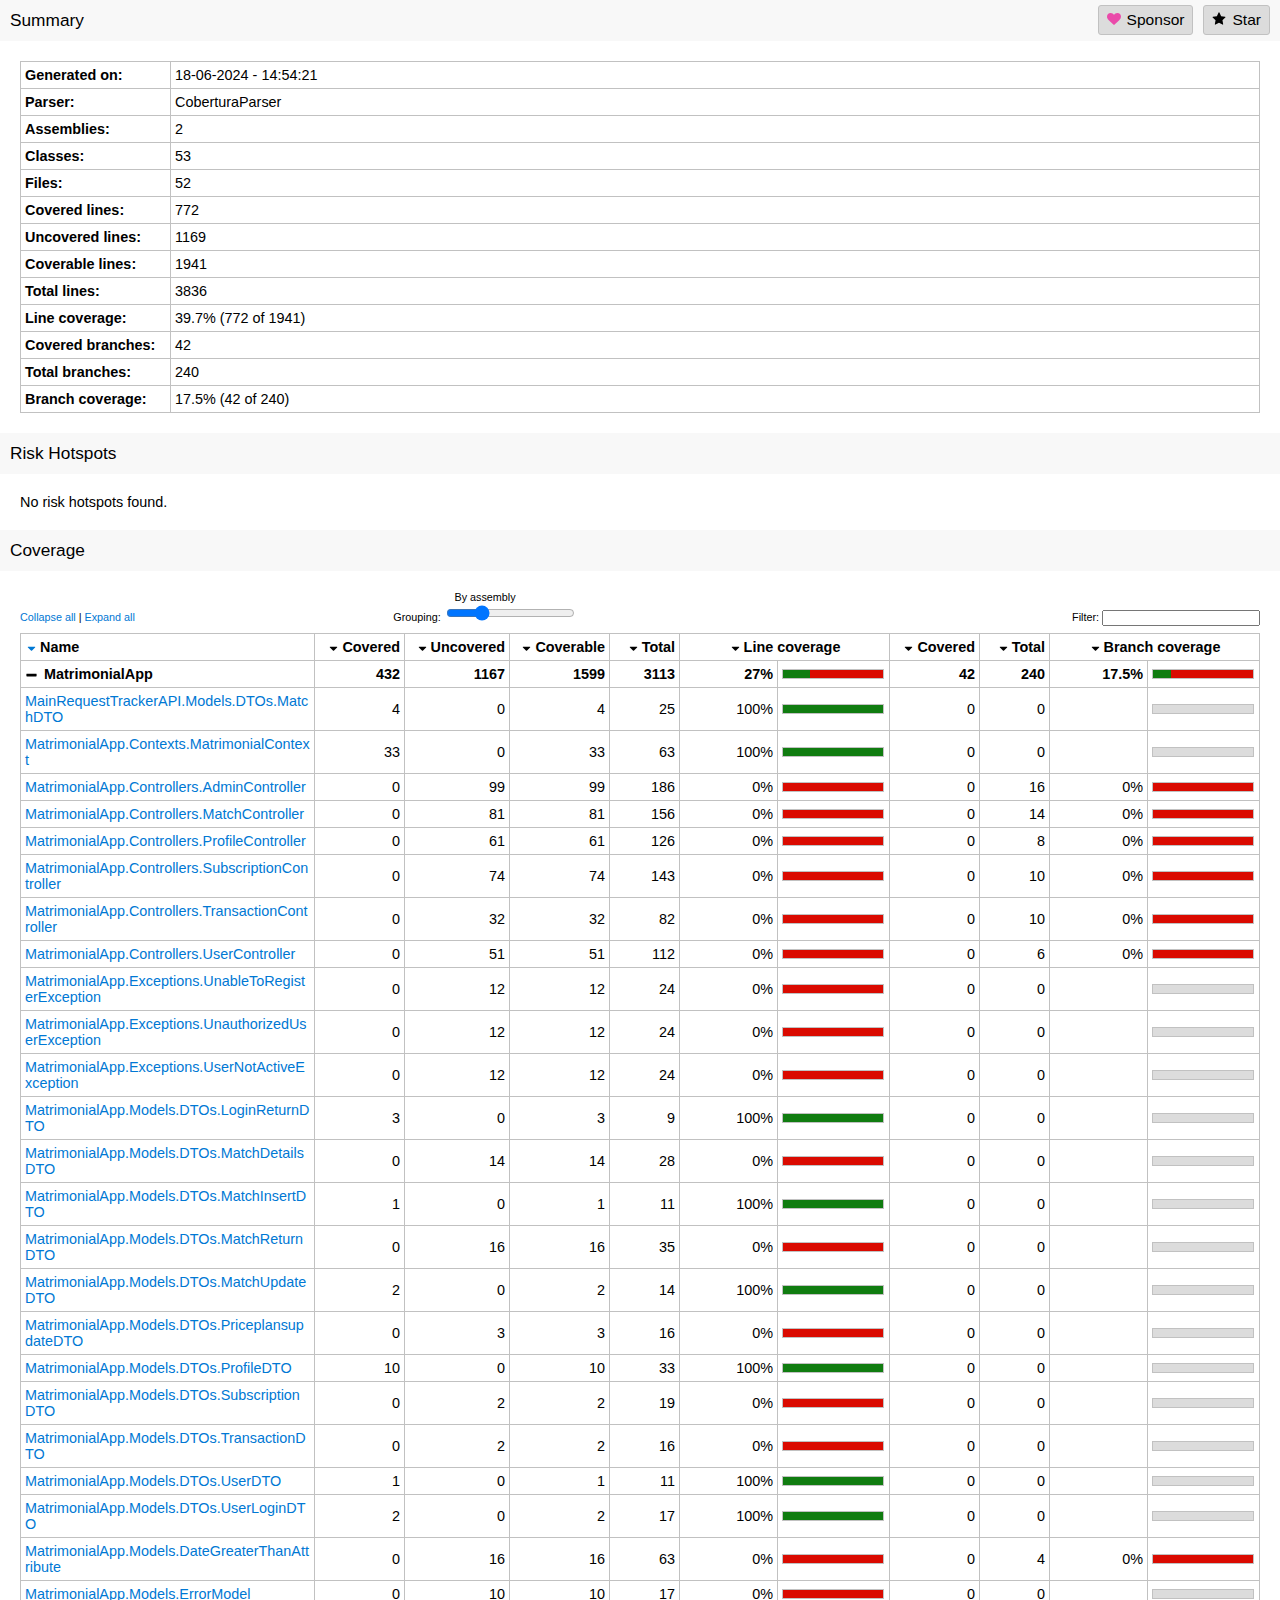
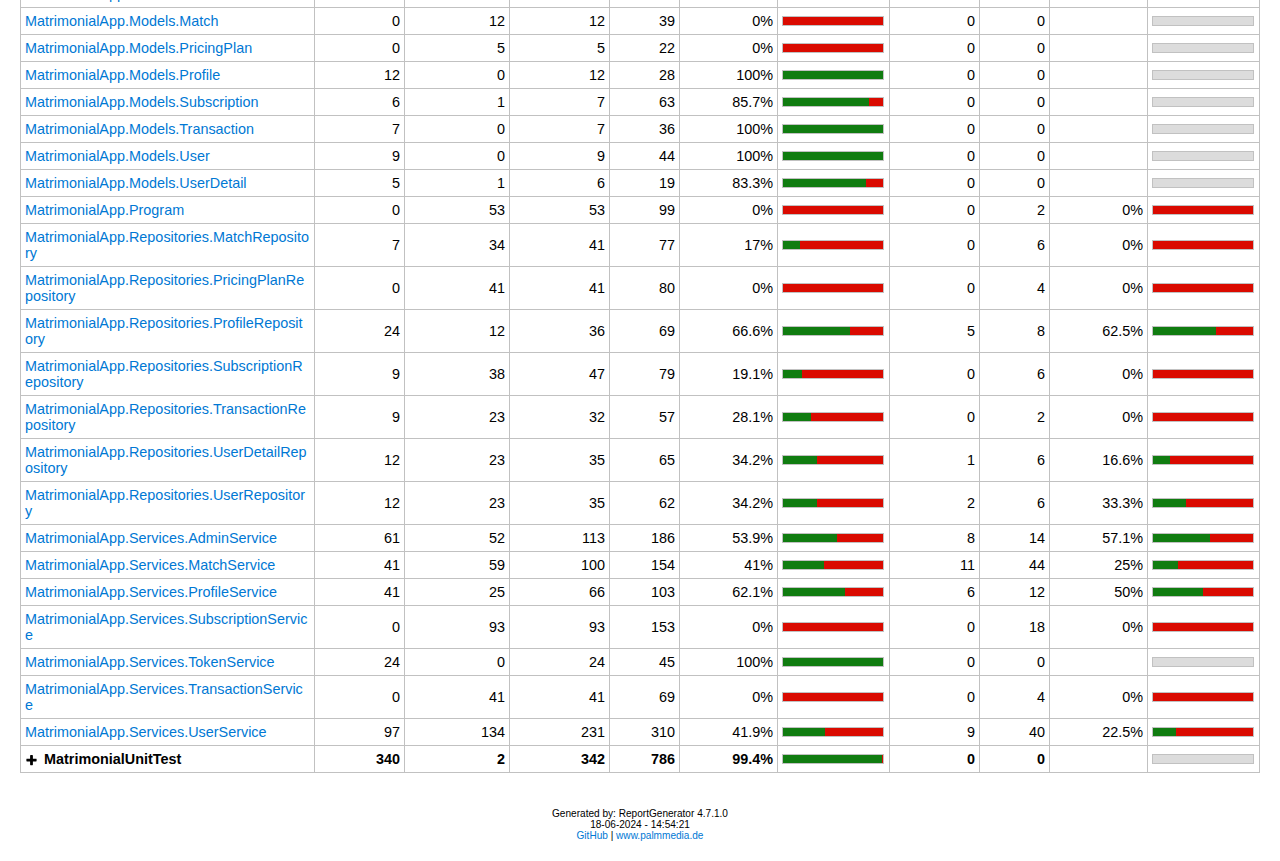
==== commit 6508f4ca: "Front End User Page Update" ====
--- a/MatrimonialUnitTest/bin/Debug/net6.0/fine-code-coverage/coverage-tool-output/index.html
+++ b/MatrimonialUnitTest/bin/Debug/net6.0/fine-code-coverage/coverage-tool-output/index.html
@@ -390,19 +390,19 @@
 <col />
 </colgroup>
 <tbody>
-<tr><th>Generated on:</th><td>18-06-2024 - 12:18:07</td></tr>
+<tr><th>Generated on:</th><td>18-06-2024 - 14:54:21</td></tr>
 <tr><th>Parser:</th><td>CoberturaParser</td></tr>
 <tr><th>Assemblies:</th><td>2</td></tr>
-<tr><th>Classes:</th><td>54</td></tr>
-<tr><th>Files:</th><td>53</td></tr>
-<tr><th>Covered lines:</th><td>860</td></tr>
-<tr><th>Uncovered lines:</th><td>1157</td></tr>
-<tr><th>Coverable lines:</th><td>2017</td></tr>
-<tr><th>Total lines:</th><td>4000</td></tr>
-<tr><th>Line coverage:</th><td>42.6% (860 of 2017)</td></tr>
-<tr><th>Covered branches:</th><td>44</td></tr>
+<tr><th>Classes:</th><td>53</td></tr>
+<tr><th>Files:</th><td>52</td></tr>
+<tr><th>Covered lines:</th><td>772</td></tr>
+<tr><th>Uncovered lines:</th><td>1169</td></tr>
+<tr><th>Coverable lines:</th><td>1941</td></tr>
+<tr><th>Total lines:</th><td>3836</td></tr>
+<tr><th>Line coverage:</th><td>39.7% (772 of 1941)</td></tr>
+<tr><th>Covered branches:</th><td>42</td></tr>
 <tr><th>Total branches:</th><td>240</td></tr>
-<tr><th>Branch coverage:</th><td>18.3% (44 of 240)</td></tr>
+<tr><th>Branch coverage:</th><td>17.5% (42 of 240)</td></tr>
 </tbody>
 </table>
 <h1>Risk Hotspots</h1>
@@ -427,7 +427,7 @@
 </colgroup>
 <thead><tr><th>Name</th><th class="right">Covered</th><th class="right">Uncovered</th><th class="right">Coverable</th><th class="right">Total</th><th class="center" colspan="2">Line coverage</th><th class="right">Covered</th><th class="right">Total</th><th class="center" colspan="2">Branch coverage</th></tr></thead>
 <tbody>
-<tr><th>MatrimonialApp</th><th class="right">464</th><th class="right">1135</th><th class="right">1599</th><th class="right">3113</th><th title="LineCoverage: 464/1599" class="right">29%</th><th><table class="coverage"><tr><td class="green covered29">&nbsp;</td><td class="red covered71">&nbsp;</td></tr></table></th><th class="right">44</th><th class="right">240</th><th class="right" title="44/240">18.3%</th><th><table class="coverage"><tr><td class="green covered18">&nbsp;</td><td class="red covered82">&nbsp;</td></tr></table></th></tr>
+<tr><th>MatrimonialApp</th><th class="right">432</th><th class="right">1167</th><th class="right">1599</th><th class="right">3113</th><th title="LineCoverage: 432/1599" class="right">27%</th><th><table class="coverage"><tr><td class="green covered27">&nbsp;</td><td class="red covered73">&nbsp;</td></tr></table></th><th class="right">42</th><th class="right">240</th><th class="right" title="42/240">17.5%</th><th><table class="coverage"><tr><td class="green covered18">&nbsp;</td><td class="red covered82">&nbsp;</td></tr></table></th></tr>
 <tr><td><a href="MatrimonialApp_MatchDTO.html">MainRequestTrackerAPI.Models.DTOs.MatchDTO</a></td><td class="right">4</td><td class="right">0</td><td class="right">4</td><td class="right">25</td><td title="LineCoverage: 4/4" class="right">100%</td><td><table class="coverage"><tr><td class="green covered100">&nbsp;</td></tr></table></td><td class="right">0</td><td class="right">0</td><td class="right" title="-"></td><td><table class="coverage"><tr><td class="gray covered100">&nbsp;</td></tr></table></td></tr>
 <tr><td><a href="MatrimonialApp_MatrimonialContext.html">MatrimonialApp.Contexts.MatrimonialContext</a></td><td class="right">33</td><td class="right">0</td><td class="right">33</td><td class="right">63</td><td title="LineCoverage: 33/33" class="right">100%</td><td><table class="coverage"><tr><td class="green covered100">&nbsp;</td></tr></table></td><td class="right">0</td><td class="right">0</td><td class="right" title="-"></td><td><table class="coverage"><tr><td class="gray covered100">&nbsp;</td></tr></table></td></tr>
 <tr><td><a href="MatrimonialApp_AdminController.html">MatrimonialApp.Controllers.AdminController</a></td><td class="right">0</td><td class="right">99</td><td class="right">99</td><td class="right">186</td><td title="LineCoverage: 0/99" class="right">0%</td><td><table class="coverage"><tr><td class="red covered100">&nbsp;</td></tr></table></td><td class="right">0</td><td class="right">16</td><td class="right" title="0/16">0%</td><td><table class="coverage"><tr><td class="red covered100">&nbsp;</td></tr></table></td></tr>
@@ -448,12 +448,12 @@
 <tr><td><a href="MatrimonialApp_PriceplansupdateDTO.html">MatrimonialApp.Models.DTOs.PriceplansupdateDTO</a></td><td class="right">0</td><td class="right">3</td><td class="right">3</td><td class="right">16</td><td title="LineCoverage: 0/3" class="right">0%</td><td><table class="coverage"><tr><td class="red covered100">&nbsp;</td></tr></table></td><td class="right">0</td><td class="right">0</td><td class="right" title="-"></td><td><table class="coverage"><tr><td class="gray covered100">&nbsp;</td></tr></table></td></tr>
 <tr><td><a href="MatrimonialApp_ProfileDTO.html">MatrimonialApp.Models.DTOs.ProfileDTO</a></td><td class="right">10</td><td class="right">0</td><td class="right">10</td><td class="right">33</td><td title="LineCoverage: 10/10" class="right">100%</td><td><table class="coverage"><tr><td class="green covered100">&nbsp;</td></tr></table></td><td class="right">0</td><td class="right">0</td><td class="right" title="-"></td><td><table class="coverage"><tr><td class="gray covered100">&nbsp;</td></tr></table></td></tr>
 <tr><td><a href="MatrimonialApp_SubscriptionDTO.html">MatrimonialApp.Models.DTOs.SubscriptionDTO</a></td><td class="right">0</td><td class="right">2</td><td class="right">2</td><td class="right">19</td><td title="LineCoverage: 0/2" class="right">0%</td><td><table class="coverage"><tr><td class="red covered100">&nbsp;</td></tr></table></td><td class="right">0</td><td class="right">0</td><td class="right" title="-"></td><td><table class="coverage"><tr><td class="gray covered100">&nbsp;</td></tr></table></td></tr>
-<tr><td><a href="MatrimonialApp_TransactionDTO.html">MatrimonialApp.Models.DTOs.TransactionDTO</a></td><td class="right">2</td><td class="right">0</td><td class="right">2</td><td class="right">16</td><td title="LineCoverage: 2/2" class="right">100%</td><td><table class="coverage"><tr><td class="green covered100">&nbsp;</td></tr></table></td><td class="right">0</td><td class="right">0</td><td class="right" title="-"></td><td><table class="coverage"><tr><td class="gray covered100">&nbsp;</td></tr></table></td></tr>
+<tr><td><a href="MatrimonialApp_TransactionDTO.html">MatrimonialApp.Models.DTOs.TransactionDTO</a></td><td class="right">0</td><td class="right">2</td><td class="right">2</td><td class="right">16</td><td title="LineCoverage: 0/2" class="right">0%</td><td><table class="coverage"><tr><td class="red covered100">&nbsp;</td></tr></table></td><td class="right">0</td><td class="right">0</td><td class="right" title="-"></td><td><table class="coverage"><tr><td class="gray covered100">&nbsp;</td></tr></table></td></tr>
 <tr><td><a href="MatrimonialApp_UserDTO.html">MatrimonialApp.Models.DTOs.UserDTO</a></td><td class="right">1</td><td class="right">0</td><td class="right">1</td><td class="right">11</td><td title="LineCoverage: 1/1" class="right">100%</td><td><table class="coverage"><tr><td class="green covered100">&nbsp;</td></tr></table></td><td class="right">0</td><td class="right">0</td><td class="right" title="-"></td><td><table class="coverage"><tr><td class="gray covered100">&nbsp;</td></tr></table></td></tr>
 <tr><td><a href="MatrimonialApp_UserLoginDTO.html">MatrimonialApp.Models.DTOs.UserLoginDTO</a></td><td class="right">2</td><td class="right">0</td><td class="right">2</td><td class="right">17</td><td title="LineCoverage: 2/2" class="right">100%</td><td><table class="coverage"><tr><td class="green covered100">&nbsp;</td></tr></table></td><td class="right">0</td><td class="right">0</td><td class="right" title="-"></td><td><table class="coverage"><tr><td class="gray covered100">&nbsp;</td></tr></table></td></tr>
 <tr><td><a href="MatrimonialApp_ErrorModel.html">MatrimonialApp.Models.ErrorModel</a></td><td class="right">0</td><td class="right">10</td><td class="right">10</td><td class="right">17</td><td title="LineCoverage: 0/10" class="right">0%</td><td><table class="coverage"><tr><td class="red covered100">&nbsp;</td></tr></table></td><td class="right">0</td><td class="right">0</td><td class="right" title="-"></td><td><table class="coverage"><tr><td class="gray covered100">&nbsp;</td></tr></table></td></tr>
 <tr><td><a href="MatrimonialApp_Match.html">MatrimonialApp.Models.Match</a></td><td class="right">0</td><td class="right">12</td><td class="right">12</td><td class="right">39</td><td title="LineCoverage: 0/12" class="right">0%</td><td><table class="coverage"><tr><td class="red covered100">&nbsp;</td></tr></table></td><td class="right">0</td><td class="right">0</td><td class="right" title="-"></td><td><table class="coverage"><tr><td class="gray covered100">&nbsp;</td></tr></table></td></tr>
-<tr><td><a href="MatrimonialApp_PricingPlan.html">MatrimonialApp.Models.PricingPlan</a></td><td class="right">4</td><td class="right">1</td><td class="right">5</td><td class="right">22</td><td title="LineCoverage: 4/5" class="right">80%</td><td><table class="coverage"><tr><td class="green covered80">&nbsp;</td><td class="red covered20">&nbsp;</td></tr></table></td><td class="right">0</td><td class="right">0</td><td class="right" title="-"></td><td><table class="coverage"><tr><td class="gray covered100">&nbsp;</td></tr></table></td></tr>
+<tr><td><a href="MatrimonialApp_PricingPlan.html">MatrimonialApp.Models.PricingPlan</a></td><td class="right">0</td><td class="right">5</td><td class="right">5</td><td class="right">22</td><td title="LineCoverage: 0/5" class="right">0%</td><td><table class="coverage"><tr><td class="red covered100">&nbsp;</td></tr></table></td><td class="right">0</td><td class="right">0</td><td class="right" title="-"></td><td><table class="coverage"><tr><td class="gray covered100">&nbsp;</td></tr></table></td></tr>
 <tr><td><a href="MatrimonialApp_Profile.html">MatrimonialApp.Models.Profile</a></td><td class="right">12</td><td class="right">0</td><td class="right">12</td><td class="right">28</td><td title="LineCoverage: 12/12" class="right">100%</td><td><table class="coverage"><tr><td class="green covered100">&nbsp;</td></tr></table></td><td class="right">0</td><td class="right">0</td><td class="right" title="-"></td><td><table class="coverage"><tr><td class="gray covered100">&nbsp;</td></tr></table></td></tr>
 <tr><td><a href="MatrimonialApp_Subscription.html">MatrimonialApp.Models.Subscription</a></td><td class="right">6</td><td class="right">1</td><td class="right">7</td><td class="right">63</td><td title="LineCoverage: 6/7" class="right">85.7%</td><td><table class="coverage"><tr><td class="green covered86">&nbsp;</td><td class="red covered14">&nbsp;</td></tr></table></td><td class="right">0</td><td class="right">0</td><td class="right" title="-"></td><td><table class="coverage"><tr><td class="gray covered100">&nbsp;</td></tr></table></td></tr>
 <tr><td><a href="MatrimonialApp_Transaction.html">MatrimonialApp.Models.Transaction</a></td><td class="right">7</td><td class="right">0</td><td class="right">7</td><td class="right">36</td><td title="LineCoverage: 7/7" class="right">100%</td><td><table class="coverage"><tr><td class="green covered100">&nbsp;</td></tr></table></td><td class="right">0</td><td class="right">0</td><td class="right" title="-"></td><td><table class="coverage"><tr><td class="gray covered100">&nbsp;</td></tr></table></td></tr>
@@ -464,7 +464,7 @@
 <tr><td><a href="MatrimonialApp_PricingPlanRepository.html">MatrimonialApp.Repositories.PricingPlanRepository</a></td><td class="right">0</td><td class="right">41</td><td class="right">41</td><td class="right">80</td><td title="LineCoverage: 0/41" class="right">0%</td><td><table class="coverage"><tr><td class="red covered100">&nbsp;</td></tr></table></td><td class="right">0</td><td class="right">4</td><td class="right" title="0/4">0%</td><td><table class="coverage"><tr><td class="red covered100">&nbsp;</td></tr></table></td></tr>
 <tr><td><a href="MatrimonialApp_ProfileRepository.html">MatrimonialApp.Repositories.ProfileRepository</a></td><td class="right">24</td><td class="right">12</td><td class="right">36</td><td class="right">69</td><td title="LineCoverage: 24/36" class="right">66.6%</td><td><table class="coverage"><tr><td class="green covered67">&nbsp;</td><td class="red covered33">&nbsp;</td></tr></table></td><td class="right">5</td><td class="right">8</td><td class="right" title="5/8">62.5%</td><td><table class="coverage"><tr><td class="green covered62">&nbsp;</td><td class="red covered38">&nbsp;</td></tr></table></td></tr>
 <tr><td><a href="MatrimonialApp_SubscriptionRepository.html">MatrimonialApp.Repositories.SubscriptionRepository</a></td><td class="right">9</td><td class="right">38</td><td class="right">47</td><td class="right">79</td><td title="LineCoverage: 9/47" class="right">19.1%</td><td><table class="coverage"><tr><td class="green covered19">&nbsp;</td><td class="red covered81">&nbsp;</td></tr></table></td><td class="right">0</td><td class="right">6</td><td class="right" title="0/6">0%</td><td><table class="coverage"><tr><td class="red covered100">&nbsp;</td></tr></table></td></tr>
-<tr><td><a href="MatrimonialApp_TransactionRepository.html">MatrimonialApp.Repositories.TransactionRepository</a></td><td class="right">15</td><td class="right">17</td><td class="right">32</td><td class="right">57</td><td title="LineCoverage: 15/32" class="right">46.8%</td><td><table class="coverage"><tr><td class="green covered47">&nbsp;</td><td class="red covered53">&nbsp;</td></tr></table></td><td class="right">0</td><td class="right">2</td><td class="right" title="0/2">0%</td><td><table class="coverage"><tr><td class="red covered100">&nbsp;</td></tr></table></td></tr>
+<tr><td><a href="MatrimonialApp_TransactionRepository.html">MatrimonialApp.Repositories.TransactionRepository</a></td><td class="right">9</td><td class="right">23</td><td class="right">32</td><td class="right">57</td><td title="LineCoverage: 9/32" class="right">28.1%</td><td><table class="coverage"><tr><td class="green covered28">&nbsp;</td><td class="red covered72">&nbsp;</td></tr></table></td><td class="right">0</td><td class="right">2</td><td class="right" title="0/2">0%</td><td><table class="coverage"><tr><td class="red covered100">&nbsp;</td></tr></table></td></tr>
 <tr><td><a href="MatrimonialApp_UserDetailRepository.html">MatrimonialApp.Repositories.UserDetailRepository</a></td><td class="right">12</td><td class="right">23</td><td class="right">35</td><td class="right">65</td><td title="LineCoverage: 12/35" class="right">34.2%</td><td><table class="coverage"><tr><td class="green covered34">&nbsp;</td><td class="red covered66">&nbsp;</td></tr></table></td><td class="right">1</td><td class="right">6</td><td class="right" title="1/6">16.6%</td><td><table class="coverage"><tr><td class="green covered17">&nbsp;</td><td class="red covered83">&nbsp;</td></tr></table></td></tr>
 <tr><td><a href="MatrimonialApp_UserRepository.html">MatrimonialApp.Repositories.UserRepository</a></td><td class="right">12</td><td class="right">23</td><td class="right">35</td><td class="right">62</td><td title="LineCoverage: 12/35" class="right">34.2%</td><td><table class="coverage"><tr><td class="green covered34">&nbsp;</td><td class="red covered66">&nbsp;</td></tr></table></td><td class="right">2</td><td class="right">6</td><td class="right" title="2/6">33.3%</td><td><table class="coverage"><tr><td class="green covered33">&nbsp;</td><td class="red covered67">&nbsp;</td></tr></table></td></tr>
 <tr><td><a href="MatrimonialApp_AdminService.html">MatrimonialApp.Services.AdminService</a></td><td class="right">61</td><td class="right">52</td><td class="right">113</td><td class="right">186</td><td title="LineCoverage: 61/113" class="right">53.9%</td><td><table class="coverage"><tr><td class="green covered54">&nbsp;</td><td class="red covered46">&nbsp;</td></tr></table></td><td class="right">8</td><td class="right">14</td><td class="right" title="8/14">57.1%</td><td><table class="coverage"><tr><td class="green covered57">&nbsp;</td><td class="red covered43">&nbsp;</td></tr></table></td></tr>
@@ -472,21 +472,20 @@
 <tr><td><a href="MatrimonialApp_ProfileService.html">MatrimonialApp.Services.ProfileService</a></td><td class="right">41</td><td class="right">25</td><td class="right">66</td><td class="right">103</td><td title="LineCoverage: 41/66" class="right">62.1%</td><td><table class="coverage"><tr><td class="green covered62">&nbsp;</td><td class="red covered38">&nbsp;</td></tr></table></td><td class="right">6</td><td class="right">12</td><td class="right" title="6/12">50%</td><td><table class="coverage"><tr><td class="green covered50">&nbsp;</td><td class="red covered50">&nbsp;</td></tr></table></td></tr>
 <tr><td><a href="MatrimonialApp_SubscriptionService.html">MatrimonialApp.Services.SubscriptionService</a></td><td class="right">0</td><td class="right">93</td><td class="right">93</td><td class="right">153</td><td title="LineCoverage: 0/93" class="right">0%</td><td><table class="coverage"><tr><td class="red covered100">&nbsp;</td></tr></table></td><td class="right">0</td><td class="right">18</td><td class="right" title="0/18">0%</td><td><table class="coverage"><tr><td class="red covered100">&nbsp;</td></tr></table></td></tr>
 <tr><td><a href="MatrimonialApp_TokenService.html">MatrimonialApp.Services.TokenService</a></td><td class="right">24</td><td class="right">0</td><td class="right">24</td><td class="right">45</td><td title="LineCoverage: 24/24" class="right">100%</td><td><table class="coverage"><tr><td class="green covered100">&nbsp;</td></tr></table></td><td class="right">0</td><td class="right">0</td><td class="right" title="-"></td><td><table class="coverage"><tr><td class="gray covered100">&nbsp;</td></tr></table></td></tr>
-<tr><td><a href="MatrimonialApp_TransactionService.html">MatrimonialApp.Services.TransactionService</a></td><td class="right">20</td><td class="right">21</td><td class="right">41</td><td class="right">69</td><td title="LineCoverage: 20/41" class="right">48.7%</td><td><table class="coverage"><tr><td class="green covered49">&nbsp;</td><td class="red covered51">&nbsp;</td></tr></table></td><td class="right">2</td><td class="right">4</td><td class="right" title="2/4">50%</td><td><table class="coverage"><tr><td class="green covered50">&nbsp;</td><td class="red covered50">&nbsp;</td></tr></table></td></tr>
+<tr><td><a href="MatrimonialApp_TransactionService.html">MatrimonialApp.Services.TransactionService</a></td><td class="right">0</td><td class="right">41</td><td class="right">41</td><td class="right">69</td><td title="LineCoverage: 0/41" class="right">0%</td><td><table class="coverage"><tr><td class="red covered100">&nbsp;</td></tr></table></td><td class="right">0</td><td class="right">4</td><td class="right" title="0/4">0%</td><td><table class="coverage"><tr><td class="red covered100">&nbsp;</td></tr></table></td></tr>
 <tr><td><a href="MatrimonialApp_UserService.html">MatrimonialApp.Services.UserService</a></td><td class="right">97</td><td class="right">134</td><td class="right">231</td><td class="right">310</td><td title="LineCoverage: 97/231" class="right">41.9%</td><td><table class="coverage"><tr><td class="green covered42">&nbsp;</td><td class="red covered58">&nbsp;</td></tr></table></td><td class="right">9</td><td class="right">40</td><td class="right" title="9/40">22.5%</td><td><table class="coverage"><tr><td class="green covered22">&nbsp;</td><td class="red covered78">&nbsp;</td></tr></table></td></tr>
-<tr><th>MatrimonialUnitTest</th><th class="right">396</th><th class="right">22</th><th class="right">418</th><th class="right">950</th><th title="LineCoverage: 396/418" class="right">94.7%</th><th><table class="coverage"><tr><td class="green covered95">&nbsp;</td><td class="red covered5">&nbsp;</td></tr></table></th><th class="right">0</th><th class="right">0</th><th class="right" title="-"></th><th><table class="coverage"><tr><td class="gray covered100">&nbsp;</td></tr></table></th></tr>
+<tr><th>MatrimonialUnitTest</th><th class="right">340</th><th class="right">2</th><th class="right">342</th><th class="right">786</th><th title="LineCoverage: 340/342" class="right">99.4%</th><th><table class="coverage"><tr><td class="green covered99">&nbsp;</td><td class="red covered1">&nbsp;</td></tr></table></th><th class="right">0</th><th class="right">0</th><th class="right" title="-"></th><th><table class="coverage"><tr><td class="gray covered100">&nbsp;</td></tr></table></th></tr>
 <tr><td><a href="MatrimonialUnitTest_AutoGeneratedProgram.html">AutoGeneratedProgram</a></td><td class="right">0</td><td class="right">1</td><td class="right">1</td><td class="right">4</td><td title="LineCoverage: 0/1" class="right">0%</td><td><table class="coverage"><tr><td class="red covered100">&nbsp;</td></tr></table></td><td class="right">0</td><td class="right">0</td><td class="right" title="-"></td><td><table class="coverage"><tr><td class="gray covered100">&nbsp;</td></tr></table></td></tr>
 <tr><td><a href="MatrimonialUnitTest_AdminServiceTests.html">MatrimonialUnitTest.AdminServiceTests</a></td><td class="right">111</td><td class="right">0</td><td class="right">111</td><td class="right">240</td><td title="LineCoverage: 111/111" class="right">100%</td><td><table class="coverage"><tr><td class="green covered100">&nbsp;</td></tr></table></td><td class="right">0</td><td class="right">0</td><td class="right" title="-"></td><td><table class="coverage"><tr><td class="gray covered100">&nbsp;</td></tr></table></td></tr>
 <tr><td><a href="MatrimonialUnitTest_MatchServiceTest.html">MatrimonialUnitTest.MatchServiceTest</a></td><td class="right">62</td><td class="right">0</td><td class="right">62</td><td class="right">225</td><td title="LineCoverage: 62/62" class="right">100%</td><td><table class="coverage"><tr><td class="green covered100">&nbsp;</td></tr></table></td><td class="right">0</td><td class="right">0</td><td class="right" title="-"></td><td><table class="coverage"><tr><td class="gray covered100">&nbsp;</td></tr></table></td></tr>
 <tr><td><a href="MatrimonialUnitTest_ProfileServiceTest.html">MatrimonialUnitTest.ProfileServiceTest</a></td><td class="right">78</td><td class="right">0</td><td class="right">78</td><td class="right">138</td><td title="LineCoverage: 78/78" class="right">100%</td><td><table class="coverage"><tr><td class="green covered100">&nbsp;</td></tr></table></td><td class="right">0</td><td class="right">0</td><td class="right" title="-"></td><td><table class="coverage"><tr><td class="gray covered100">&nbsp;</td></tr></table></td></tr>
 <tr><td><a href="MatrimonialUnitTest_Tests.html">MatrimonialUnitTest.Tests</a></td><td class="right">4</td><td class="right">1</td><td class="right">5</td><td class="right">16</td><td title="LineCoverage: 4/5" class="right">80%</td><td><table class="coverage"><tr><td class="green covered80">&nbsp;</td><td class="red covered20">&nbsp;</td></tr></table></td><td class="right">0</td><td class="right">0</td><td class="right" title="-"></td><td><table class="coverage"><tr><td class="gray covered100">&nbsp;</td></tr></table></td></tr>
 <tr><td><a href="MatrimonialUnitTest_TokenServiceTest.html">MatrimonialUnitTest.TokenServiceTest</a></td><td class="right">13</td><td class="right">0</td><td class="right">13</td><td class="right">43</td><td title="LineCoverage: 13/13" class="right">100%</td><td><table class="coverage"><tr><td class="green covered100">&nbsp;</td></tr></table></td><td class="right">0</td><td class="right">0</td><td class="right" title="-"></td><td><table class="coverage"><tr><td class="gray covered100">&nbsp;</td></tr></table></td></tr>
-<tr><td><a href="MatrimonialUnitTest_TransactionServiceTest.html">MatrimonialUnitTest.TransactionServiceTest</a></td><td class="right">56</td><td class="right">20</td><td class="right">76</td><td class="right">164</td><td title="LineCoverage: 56/76" class="right">73.6%</td><td><table class="coverage"><tr><td class="green covered74">&nbsp;</td><td class="red covered26">&nbsp;</td></tr></table></td><td class="right">0</td><td class="right">0</td><td class="right" title="-"></td><td><table class="coverage"><tr><td class="gray covered100">&nbsp;</td></tr></table></td></tr>
 <tr><td><a href="MatrimonialUnitTest_UserServiceTest.html">MatrimonialUnitTest.UserServiceTest</a></td><td class="right">72</td><td class="right">0</td><td class="right">72</td><td class="right">120</td><td title="LineCoverage: 72/72" class="right">100%</td><td><table class="coverage"><tr><td class="green covered100">&nbsp;</td></tr></table></td><td class="right">0</td><td class="right">0</td><td class="right" title="-"></td><td><table class="coverage"><tr><td class="gray covered100">&nbsp;</td></tr></table></td></tr>
 </tbody>
 </table>
 </coverage-info>
-<div class="footer">Generated by: ReportGenerator 4.7.1.0<br />18-06-2024 - 12:18:07<br /><a href="https://github.com/danielpalme/ReportGenerator">GitHub</a> | <a href="http://www.palmmedia.de">www.palmmedia.de</a></div></div></div>
+<div class="footer">Generated by: ReportGenerator 4.7.1.0<br />18-06-2024 - 14:54:21<br /><a href="https://github.com/danielpalme/ReportGenerator">GitHub</a> | <a href="http://www.palmmedia.de">www.palmmedia.de</a></div></div></div>
 <script type="text/javascript">/* <![CDATA[ */ /* Chartist.js 0.11.0
  * Copyright © 2017 Gion Kunz
  * Free to use under either the WTFPL license or the MIT license.
@@ -733,12 +732,12 @@
       { "name": "MatrimonialApp.Models.DTOs.PriceplansupdateDTO", "rp": "MatrimonialApp_PriceplansupdateDTO.html", "cl": 0, "ucl": 3, "cal": 3, "tl": 16, "ct": "LineCoverage", "mc": "-", "cb": 0, "tb": 0, "lch": [], "bch": [], "hc": [] },
       { "name": "MatrimonialApp.Models.DTOs.ProfileDTO", "rp": "MatrimonialApp_ProfileDTO.html", "cl": 10, "ucl": 0, "cal": 10, "tl": 33, "ct": "LineCoverage", "mc": "-", "cb": 0, "tb": 0, "lch": [], "bch": [], "hc": [] },
       { "name": "MatrimonialApp.Models.DTOs.SubscriptionDTO", "rp": "MatrimonialApp_SubscriptionDTO.html", "cl": 0, "ucl": 2, "cal": 2, "tl": 19, "ct": "LineCoverage", "mc": "-", "cb": 0, "tb": 0, "lch": [], "bch": [], "hc": [] },
-      { "name": "MatrimonialApp.Models.DTOs.TransactionDTO", "rp": "MatrimonialApp_TransactionDTO.html", "cl": 2, "ucl": 0, "cal": 2, "tl": 16, "ct": "LineCoverage", "mc": "-", "cb": 0, "tb": 0, "lch": [], "bch": [], "hc": [] },
+      { "name": "MatrimonialApp.Models.DTOs.TransactionDTO", "rp": "MatrimonialApp_TransactionDTO.html", "cl": 0, "ucl": 2, "cal": 2, "tl": 16, "ct": "LineCoverage", "mc": "-", "cb": 0, "tb": 0, "lch": [], "bch": [], "hc": [] },
       { "name": "MatrimonialApp.Models.DTOs.UserDTO", "rp": "MatrimonialApp_UserDTO.html", "cl": 1, "ucl": 0, "cal": 1, "tl": 11, "ct": "LineCoverage", "mc": "-", "cb": 0, "tb": 0, "lch": [], "bch": [], "hc": [] },
       { "name": "MatrimonialApp.Models.DTOs.UserLoginDTO", "rp": "MatrimonialApp_UserLoginDTO.html", "cl": 2, "ucl": 0, "cal": 2, "tl": 17, "ct": "LineCoverage", "mc": "-", "cb": 0, "tb": 0, "lch": [], "bch": [], "hc": [] },
       { "name": "MatrimonialApp.Models.ErrorModel", "rp": "MatrimonialApp_ErrorModel.html", "cl": 0, "ucl": 10, "cal": 10, "tl": 17, "ct": "LineCoverage", "mc": "-", "cb": 0, "tb": 0, "lch": [], "bch": [], "hc": [] },
       { "name": "MatrimonialApp.Models.Match", "rp": "MatrimonialApp_Match.html", "cl": 0, "ucl": 12, "cal": 12, "tl": 39, "ct": "LineCoverage", "mc": "-", "cb": 0, "tb": 0, "lch": [], "bch": [], "hc": [] },
-      { "name": "MatrimonialApp.Models.PricingPlan", "rp": "MatrimonialApp_PricingPlan.html", "cl": 4, "ucl": 1, "cal": 5, "tl": 22, "ct": "LineCoverage", "mc": "-", "cb": 0, "tb": 0, "lch": [], "bch": [], "hc": [] },
+      { "name": "MatrimonialApp.Models.PricingPlan", "rp": "MatrimonialApp_PricingPlan.html", "cl": 0, "ucl": 5, "cal": 5, "tl": 22, "ct": "LineCoverage", "mc": "-", "cb": 0, "tb": 0, "lch": [], "bch": [], "hc": [] },
       { "name": "MatrimonialApp.Models.Profile", "rp": "MatrimonialApp_Profile.html", "cl": 12, "ucl": 0, "cal": 12, "tl": 28, "ct": "LineCoverage", "mc": "-", "cb": 0, "tb": 0, "lch": [], "bch": [], "hc": [] },
       { "name": "MatrimonialApp.Models.Subscription", "rp": "MatrimonialApp_Subscription.html", "cl": 6, "ucl": 1, "cal": 7, "tl": 63, "ct": "LineCoverage", "mc": "-", "cb": 0, "tb": 0, "lch": [], "bch": [], "hc": [] },
       { "name": "MatrimonialApp.Models.Transaction", "rp": "MatrimonialApp_Transaction.html", "cl": 7, "ucl": 0, "cal": 7, "tl": 36, "ct": "LineCoverage", "mc": "-", "cb": 0, "tb": 0, "lch": [], "bch": [], "hc": [] },
@@ -749,7 +748,7 @@
       { "name": "MatrimonialApp.Repositories.PricingPlanRepository", "rp": "MatrimonialApp_PricingPlanRepository.html", "cl": 0, "ucl": 41, "cal": 41, "tl": 80, "ct": "LineCoverage", "mc": "-", "cb": 0, "tb": 4, "lch": [], "bch": [], "hc": [] },
       { "name": "MatrimonialApp.Repositories.ProfileRepository", "rp": "MatrimonialApp_ProfileRepository.html", "cl": 24, "ucl": 12, "cal": 36, "tl": 69, "ct": "LineCoverage", "mc": "-", "cb": 5, "tb": 8, "lch": [], "bch": [], "hc": [] },
       { "name": "MatrimonialApp.Repositories.SubscriptionRepository", "rp": "MatrimonialApp_SubscriptionRepository.html", "cl": 9, "ucl": 38, "cal": 47, "tl": 79, "ct": "LineCoverage", "mc": "-", "cb": 0, "tb": 6, "lch": [], "bch": [], "hc": [] },
-      { "name": "MatrimonialApp.Repositories.TransactionRepository", "rp": "MatrimonialApp_TransactionRepository.html", "cl": 15, "ucl": 17, "cal": 32, "tl": 57, "ct": "LineCoverage", "mc": "-", "cb": 0, "tb": 2, "lch": [], "bch": [], "hc": [] },
+      { "name": "MatrimonialApp.Repositories.TransactionRepository", "rp": "MatrimonialApp_TransactionRepository.html", "cl": 9, "ucl": 23, "cal": 32, "tl": 57, "ct": "LineCoverage", "mc": "-", "cb": 0, "tb": 2, "lch": [], "bch": [], "hc": [] },
       { "name": "MatrimonialApp.Repositories.UserDetailRepository", "rp": "MatrimonialApp_UserDetailRepository.html", "cl": 12, "ucl": 23, "cal": 35, "tl": 65, "ct": "LineCoverage", "mc": "-", "cb": 1, "tb": 6, "lch": [], "bch": [], "hc": [] },
       { "name": "MatrimonialApp.Repositories.UserRepository", "rp": "MatrimonialApp_UserRepository.html", "cl": 12, "ucl": 23, "cal": 35, "tl": 62, "ct": "LineCoverage", "mc": "-", "cb": 2, "tb": 6, "lch": [], "bch": [], "hc": [] },
       { "name": "MatrimonialApp.Services.AdminService", "rp": "MatrimonialApp_AdminService.html", "cl": 61, "ucl": 52, "cal": 113, "tl": 186, "ct": "LineCoverage", "mc": "-", "cb": 8, "tb": 14, "lch": [], "bch": [], "hc": [] },
@@ -757,7 +756,7 @@
       { "name": "MatrimonialApp.Services.ProfileService", "rp": "MatrimonialApp_ProfileService.html", "cl": 41, "ucl": 25, "cal": 66, "tl": 103, "ct": "LineCoverage", "mc": "-", "cb": 6, "tb": 12, "lch": [], "bch": [], "hc": [] },
       { "name": "MatrimonialApp.Services.SubscriptionService", "rp": "MatrimonialApp_SubscriptionService.html", "cl": 0, "ucl": 93, "cal": 93, "tl": 153, "ct": "LineCoverage", "mc": "-", "cb": 0, "tb": 18, "lch": [], "bch": [], "hc": [] },
       { "name": "MatrimonialApp.Services.TokenService", "rp": "MatrimonialApp_TokenService.html", "cl": 24, "ucl": 0, "cal": 24, "tl": 45, "ct": "LineCoverage", "mc": "-", "cb": 0, "tb": 0, "lch": [], "bch": [], "hc": [] },
-      { "name": "MatrimonialApp.Services.TransactionService", "rp": "MatrimonialApp_TransactionService.html", "cl": 20, "ucl": 21, "cal": 41, "tl": 69, "ct": "LineCoverage", "mc": "-", "cb": 2, "tb": 4, "lch": [], "bch": [], "hc": [] },
+      { "name": "MatrimonialApp.Services.TransactionService", "rp": "MatrimonialApp_TransactionService.html", "cl": 0, "ucl": 41, "cal": 41, "tl": 69, "ct": "LineCoverage", "mc": "-", "cb": 0, "tb": 4, "lch": [], "bch": [], "hc": [] },
       { "name": "MatrimonialApp.Services.UserService", "rp": "MatrimonialApp_UserService.html", "cl": 97, "ucl": 134, "cal": 231, "tl": 310, "ct": "LineCoverage", "mc": "-", "cb": 9, "tb": 40, "lch": [], "bch": [], "hc": [] },
     ]},
   {
@@ -769,7 +768,6 @@
       { "name": "MatrimonialUnitTest.ProfileServiceTest", "rp": "MatrimonialUnitTest_ProfileServiceTest.html", "cl": 78, "ucl": 0, "cal": 78, "tl": 138, "ct": "LineCoverage", "mc": "-", "cb": 0, "tb": 0, "lch": [], "bch": [], "hc": [] },
       { "name": "MatrimonialUnitTest.Tests", "rp": "MatrimonialUnitTest_Tests.html", "cl": 4, "ucl": 1, "cal": 5, "tl": 16, "ct": "LineCoverage", "mc": "-", "cb": 0, "tb": 0, "lch": [], "bch": [], "hc": [] },
       { "name": "MatrimonialUnitTest.TokenServiceTest", "rp": "MatrimonialUnitTest_TokenServiceTest.html", "cl": 13, "ucl": 0, "cal": 13, "tl": 43, "ct": "LineCoverage", "mc": "-", "cb": 0, "tb": 0, "lch": [], "bch": [], "hc": [] },
-      { "name": "MatrimonialUnitTest.TransactionServiceTest", "rp": "MatrimonialUnitTest_TransactionServiceTest.html", "cl": 56, "ucl": 20, "cal": 76, "tl": 164, "ct": "LineCoverage", "mc": "-", "cb": 0, "tb": 0, "lch": [], "bch": [], "hc": [] },
       { "name": "MatrimonialUnitTest.UserServiceTest", "rp": "MatrimonialUnitTest_UserServiceTest.html", "cl": 72, "ucl": 0, "cal": 72, "tl": 120, "ct": "LineCoverage", "mc": "-", "cb": 0, "tb": 0, "lch": [], "bch": [], "hc": [] },
     ]},
 ];
